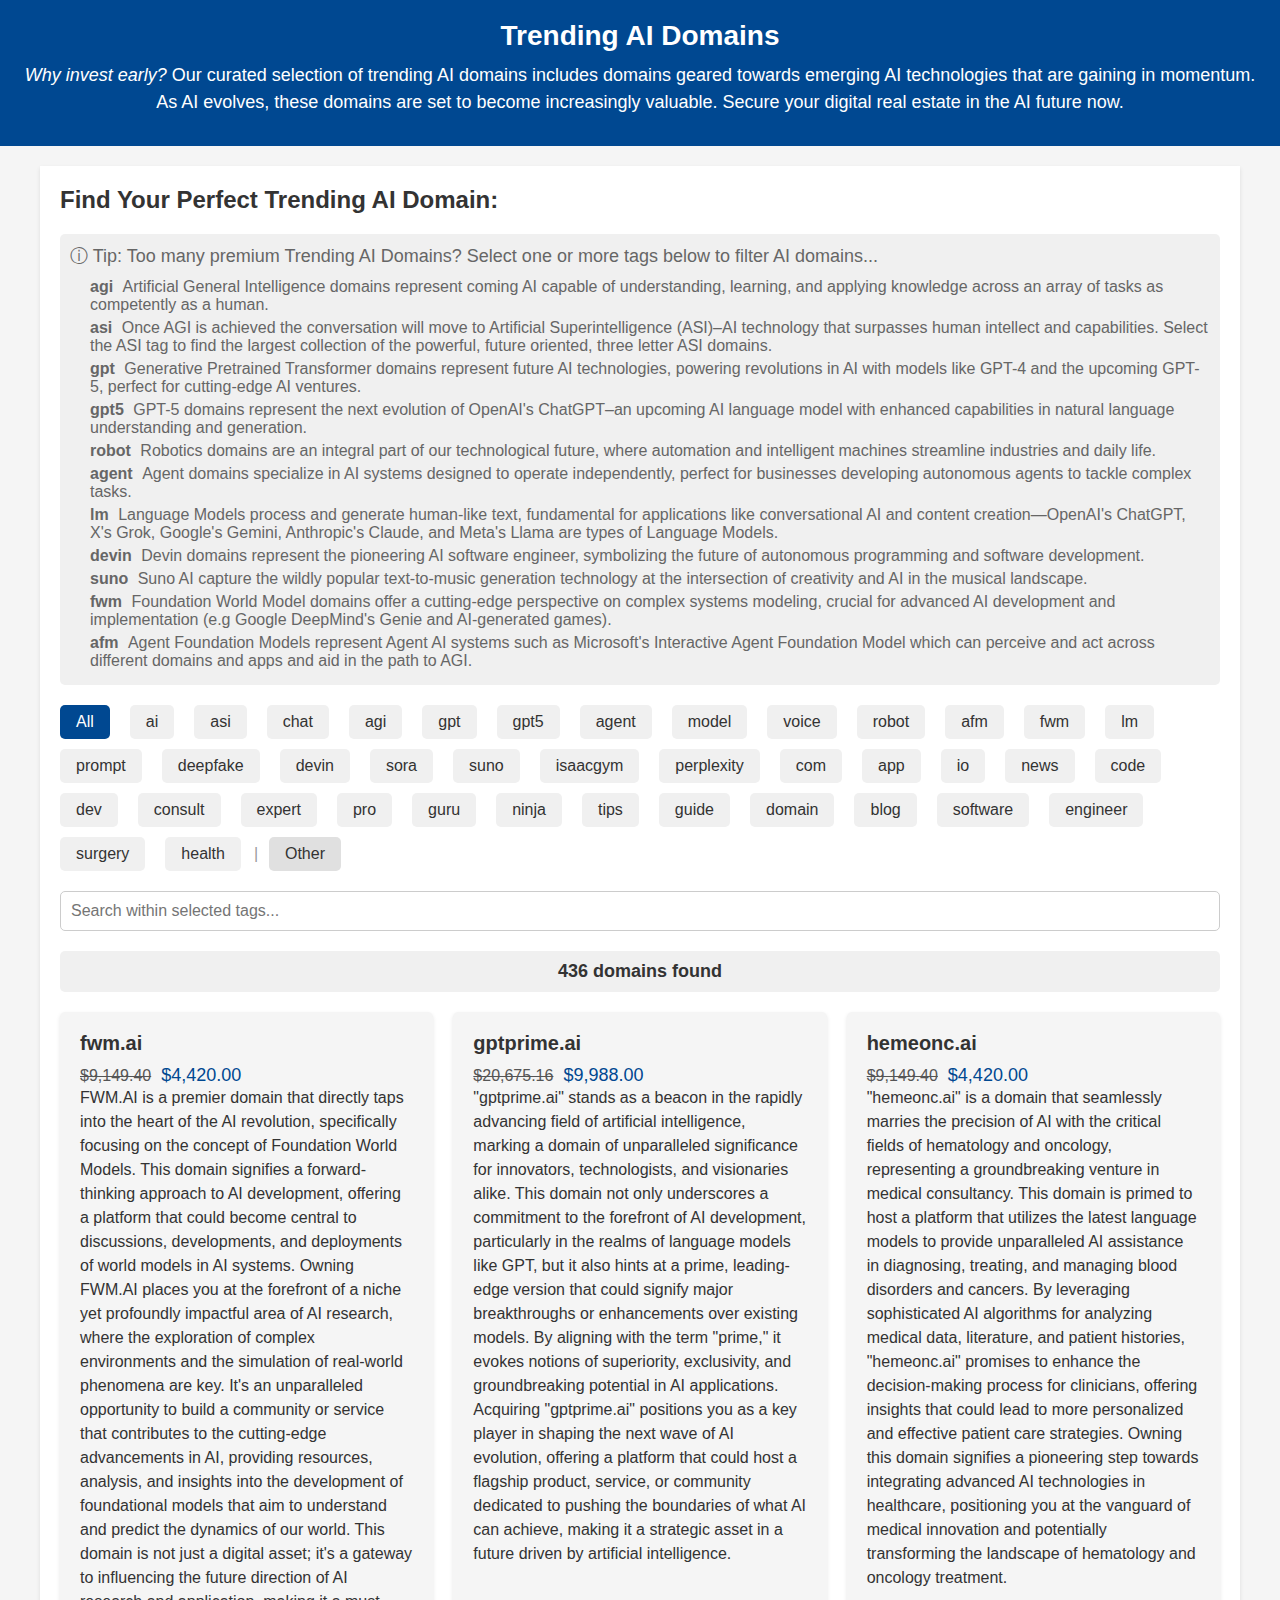
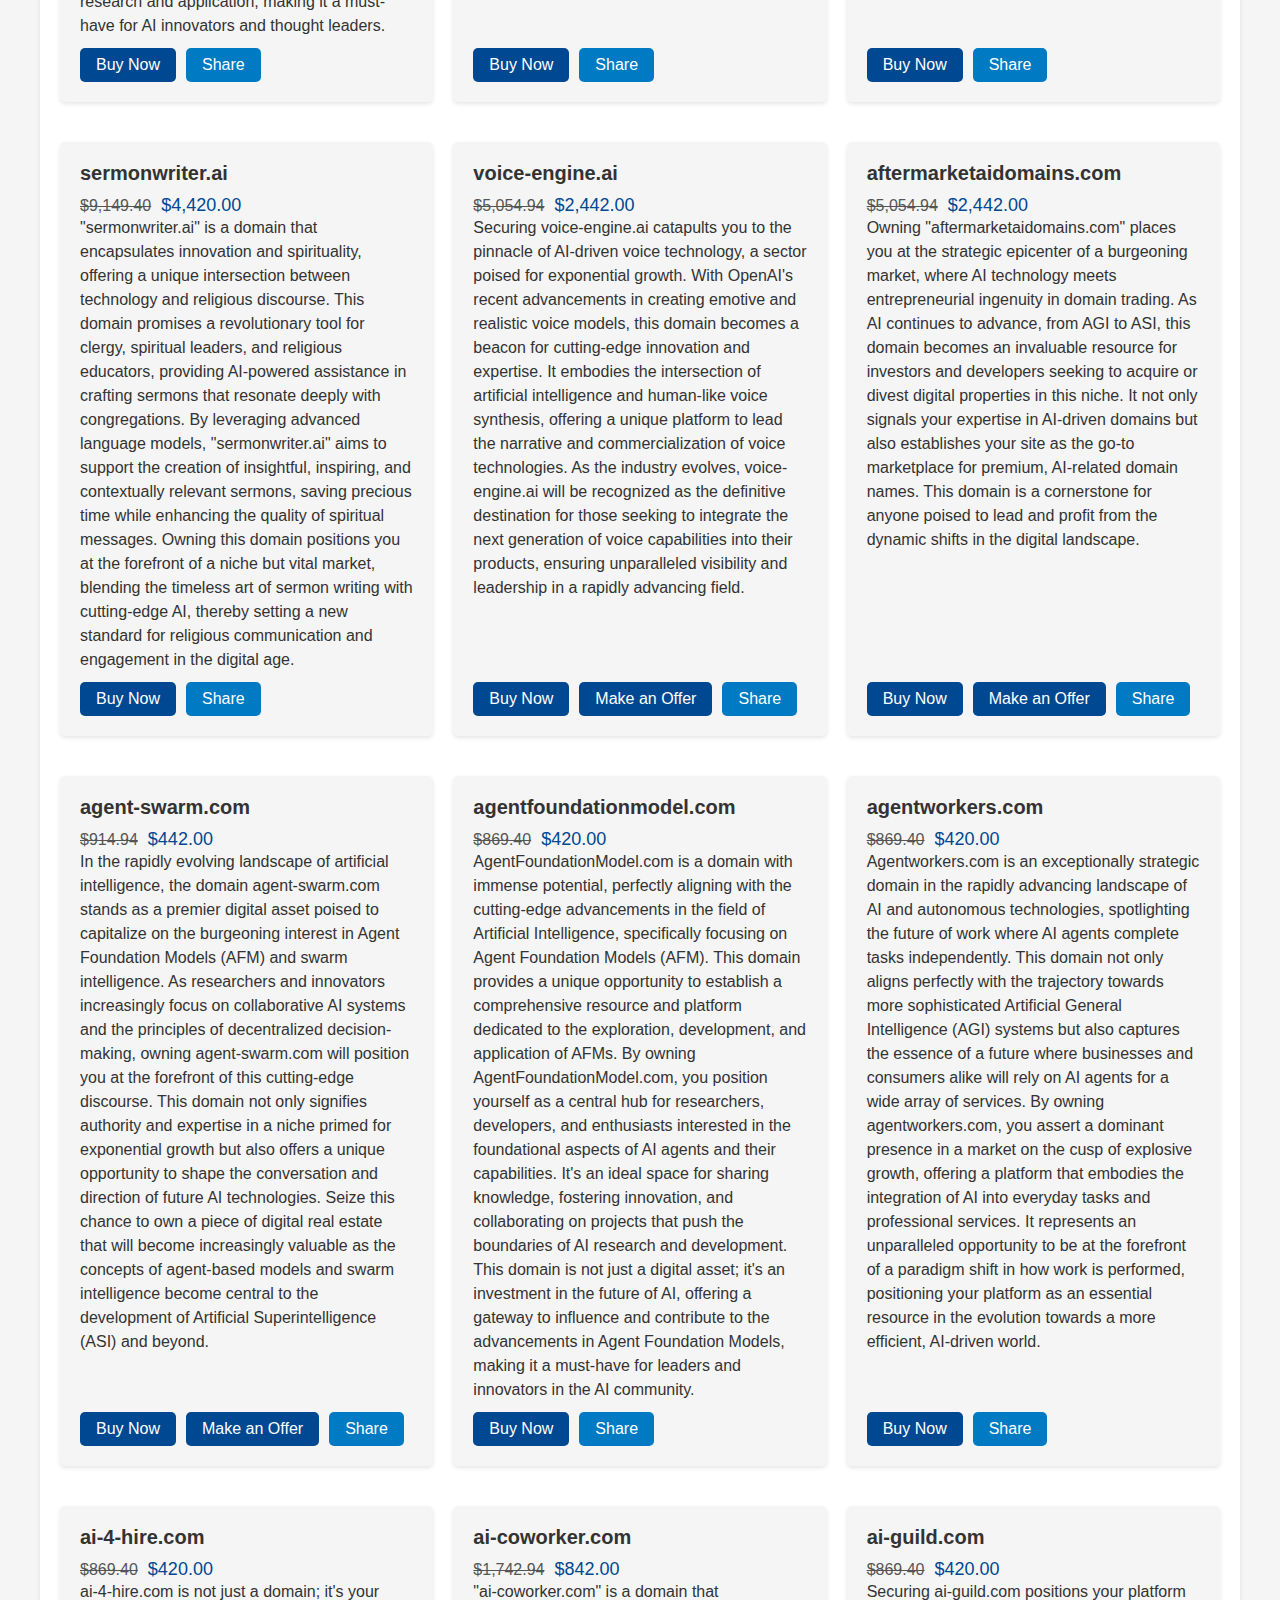
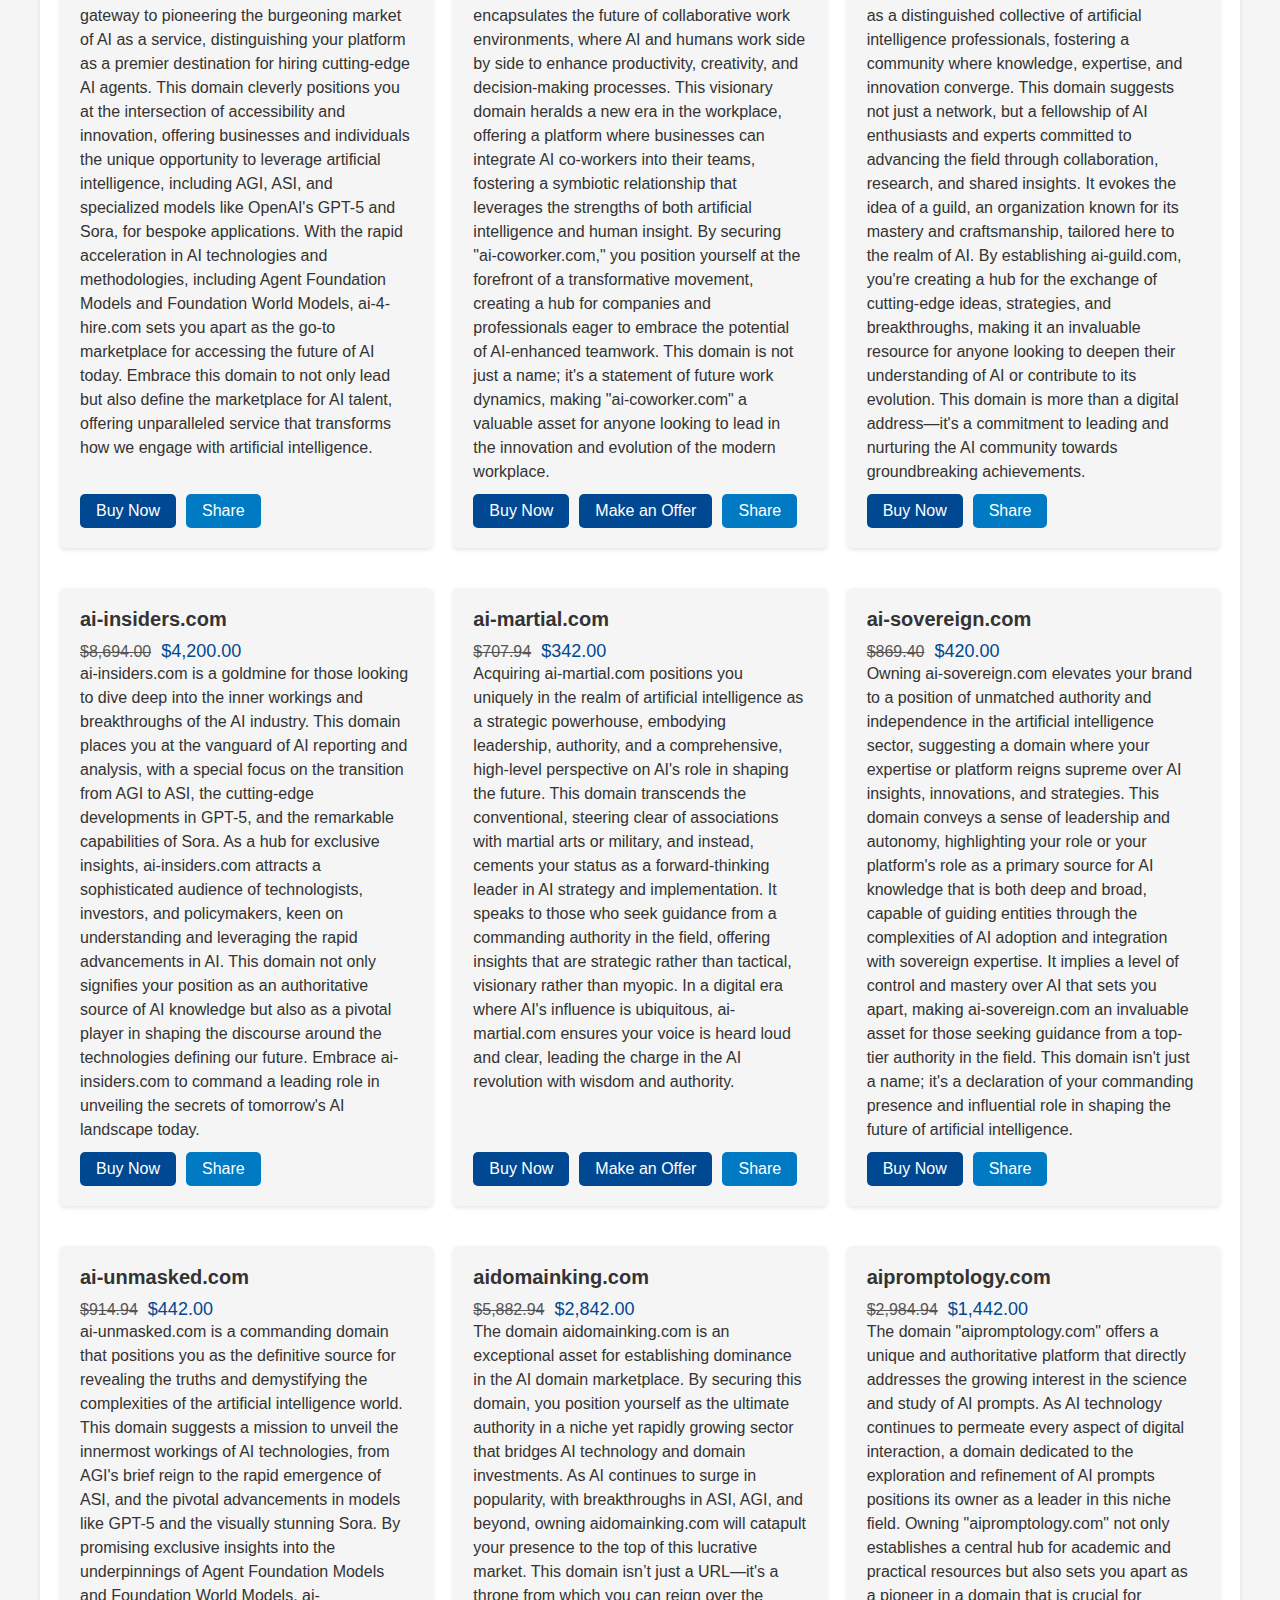
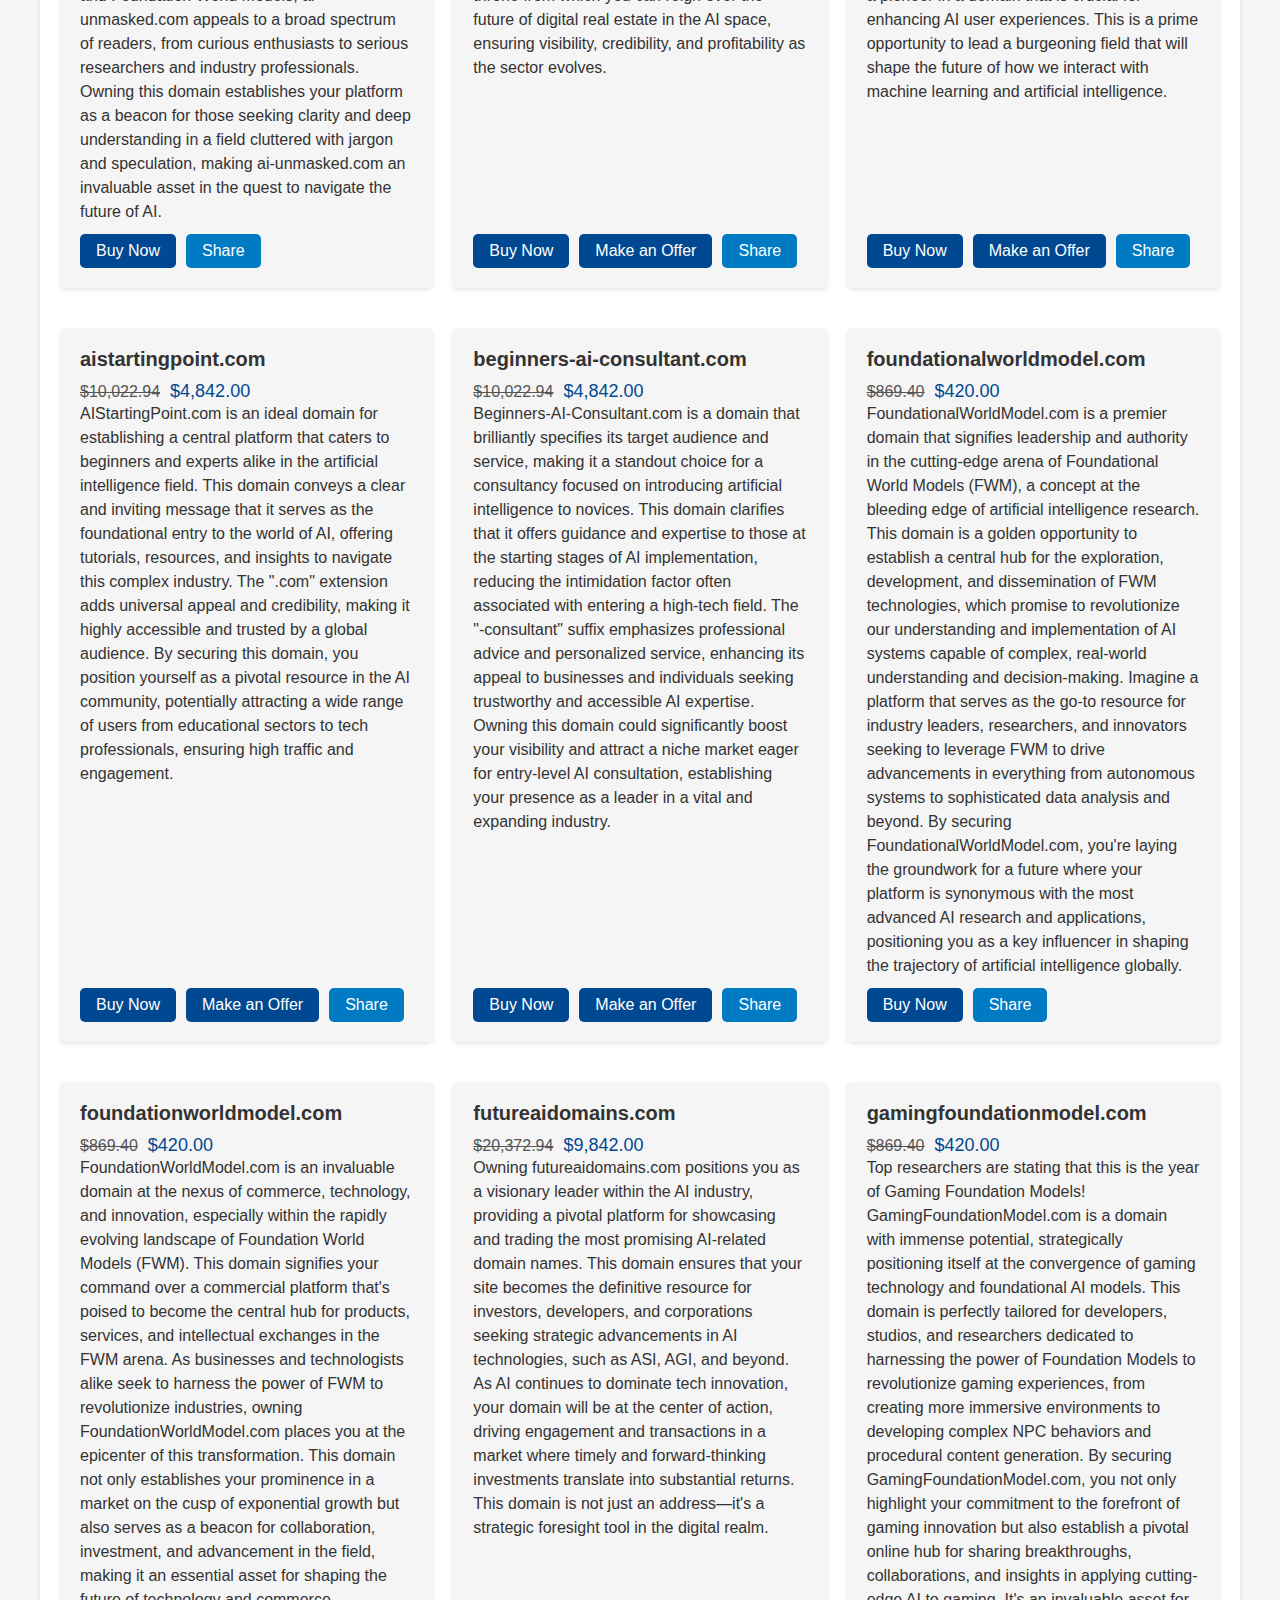
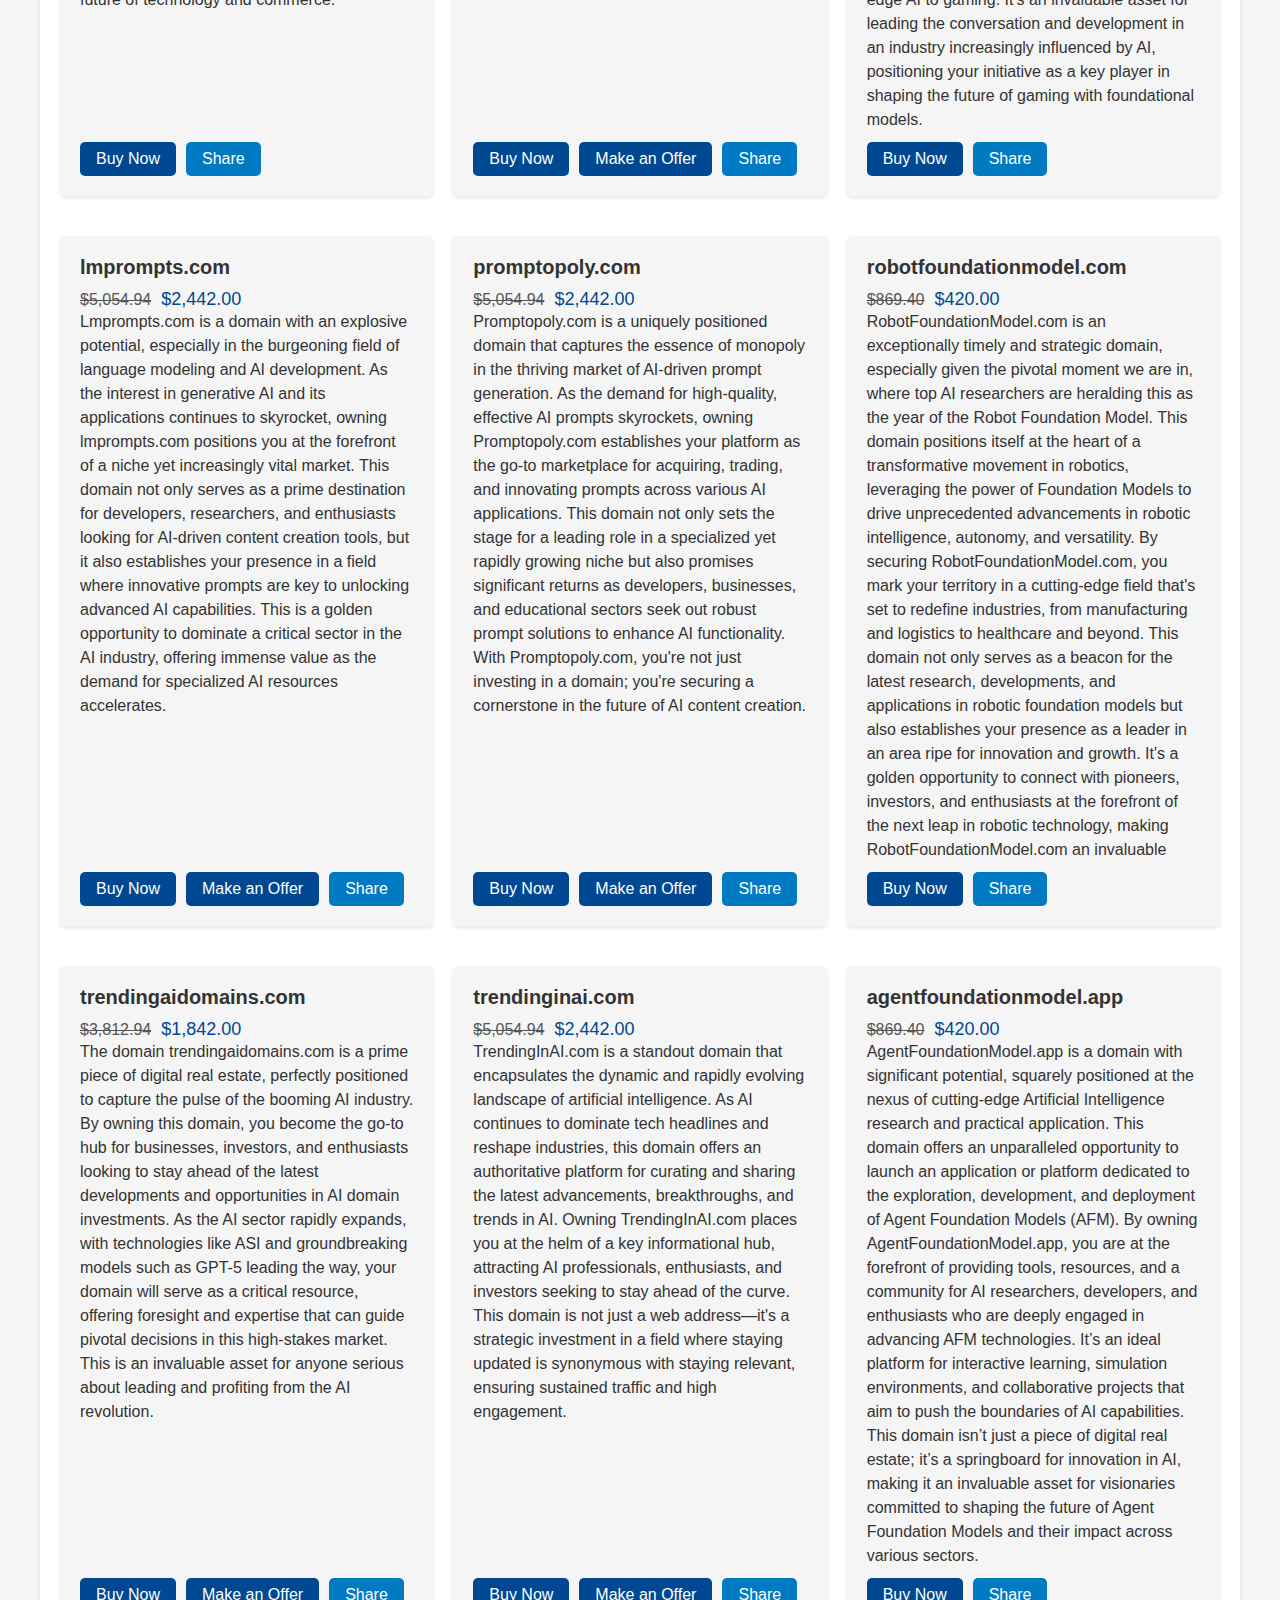
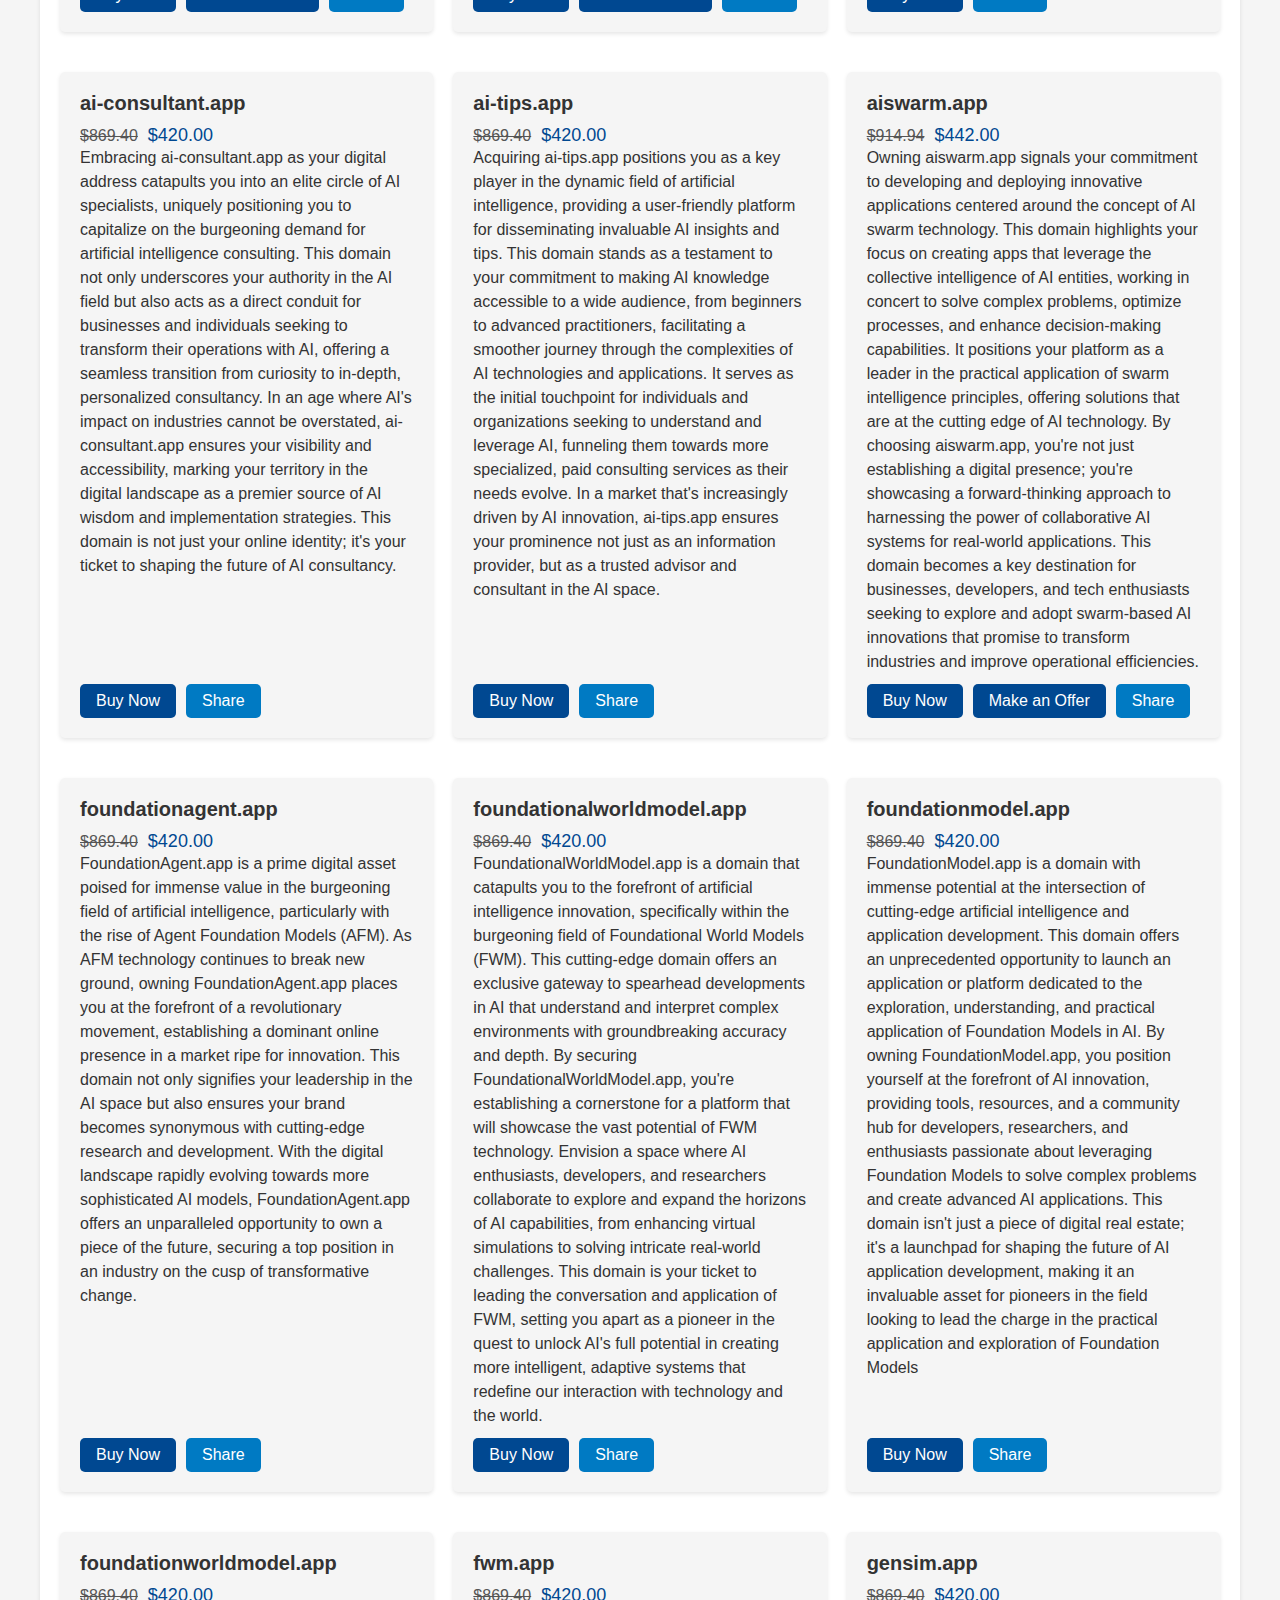
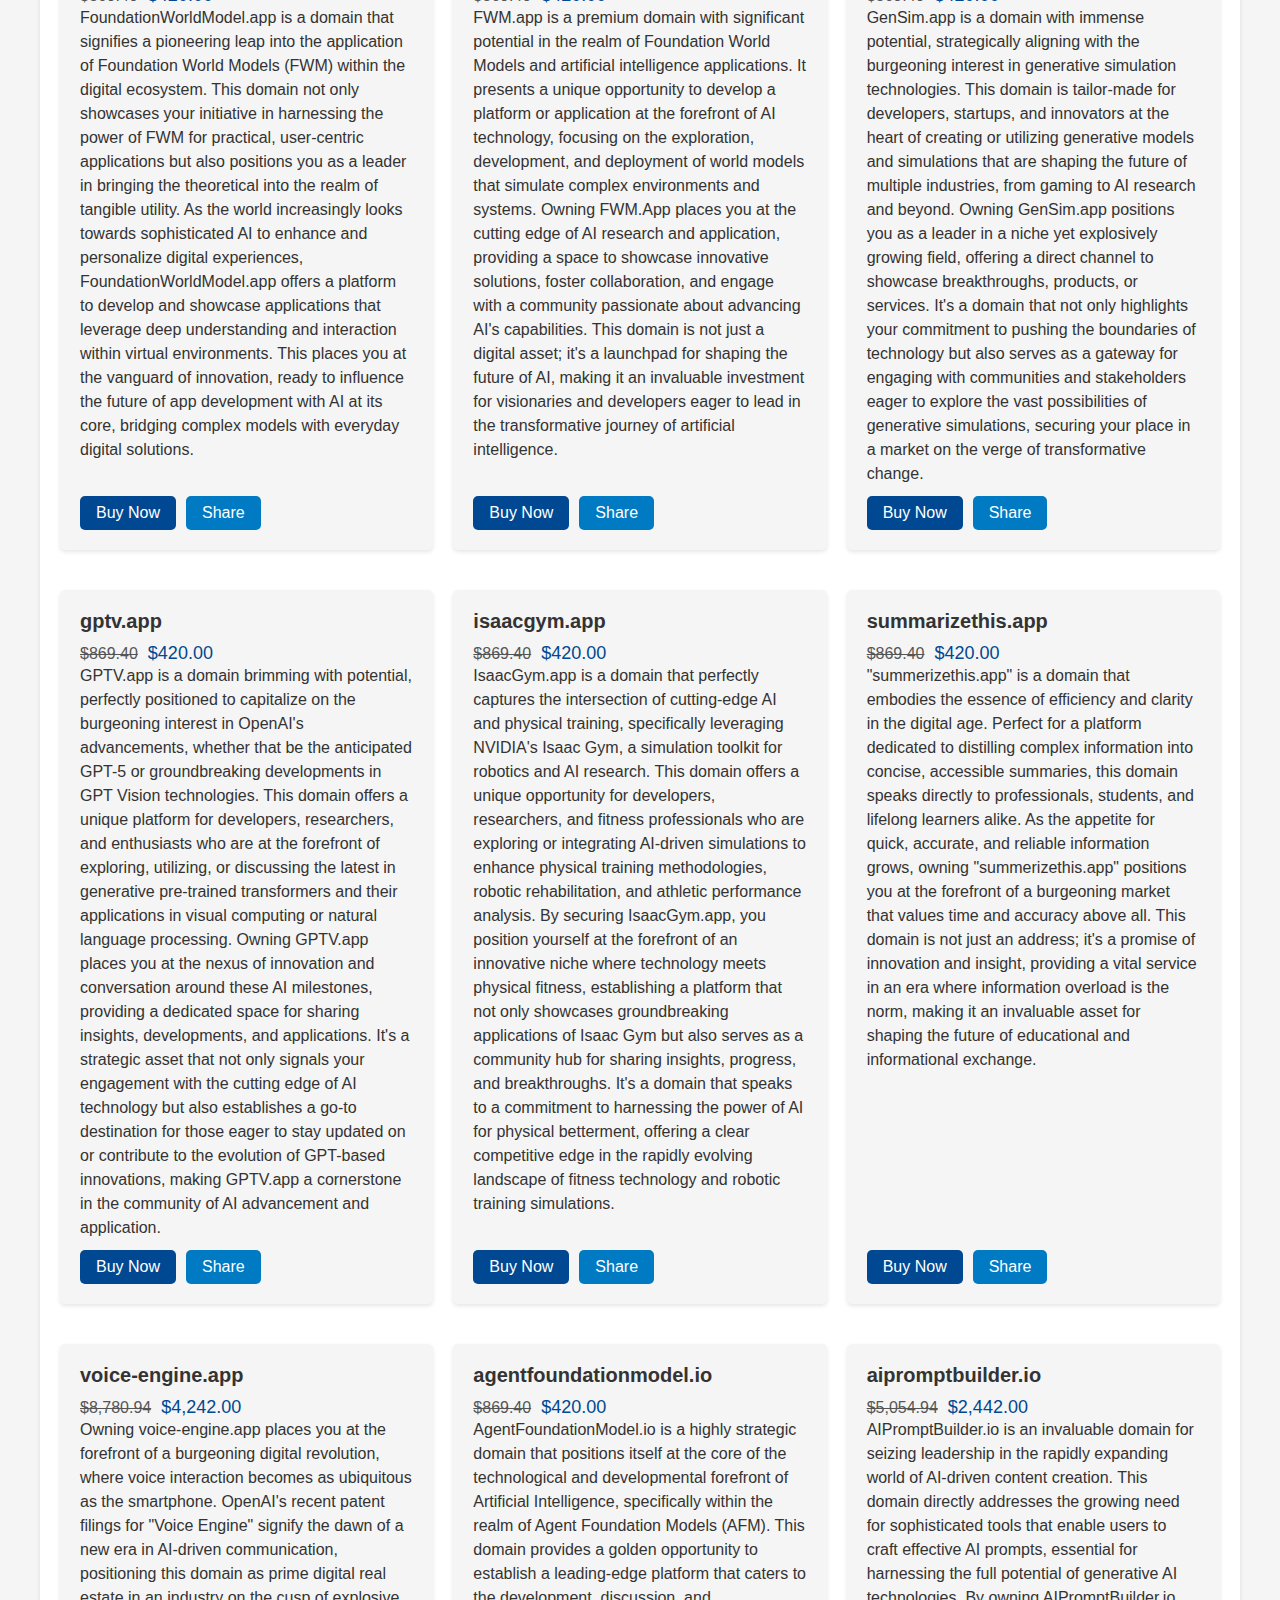
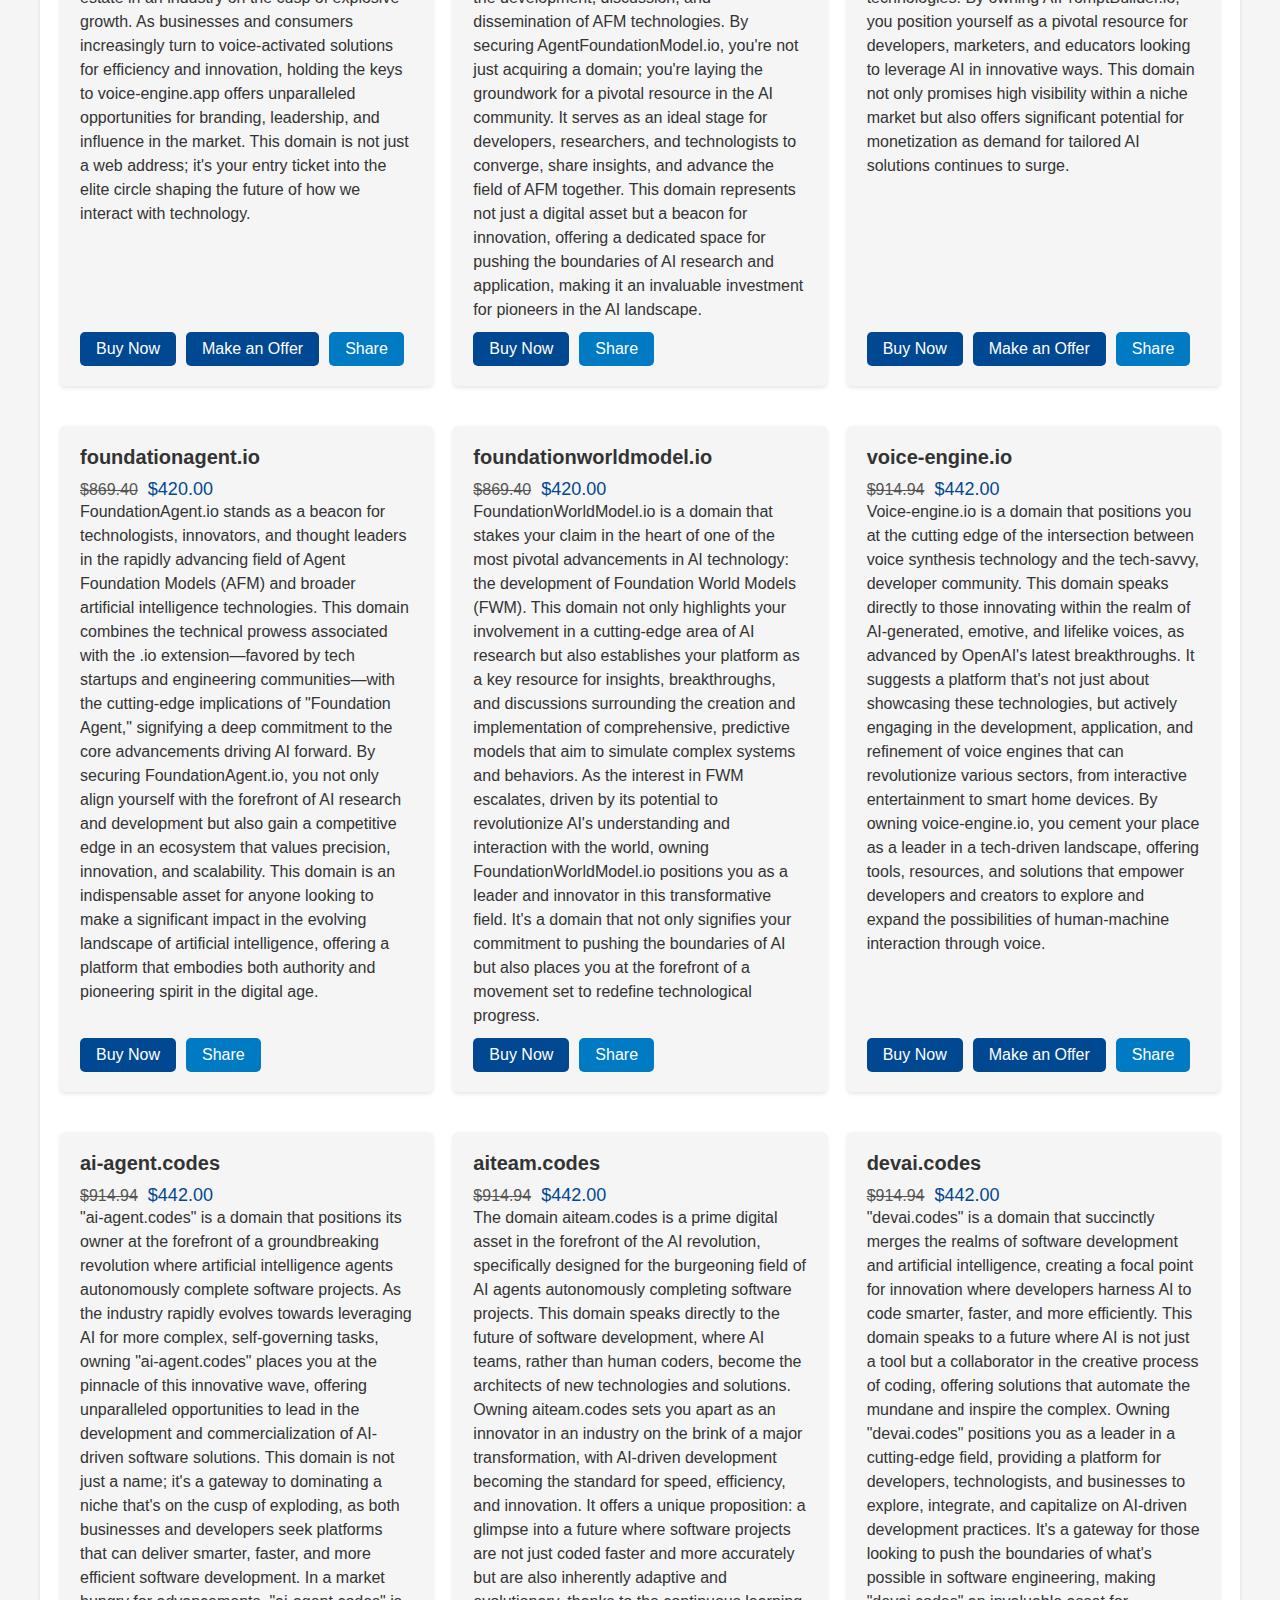
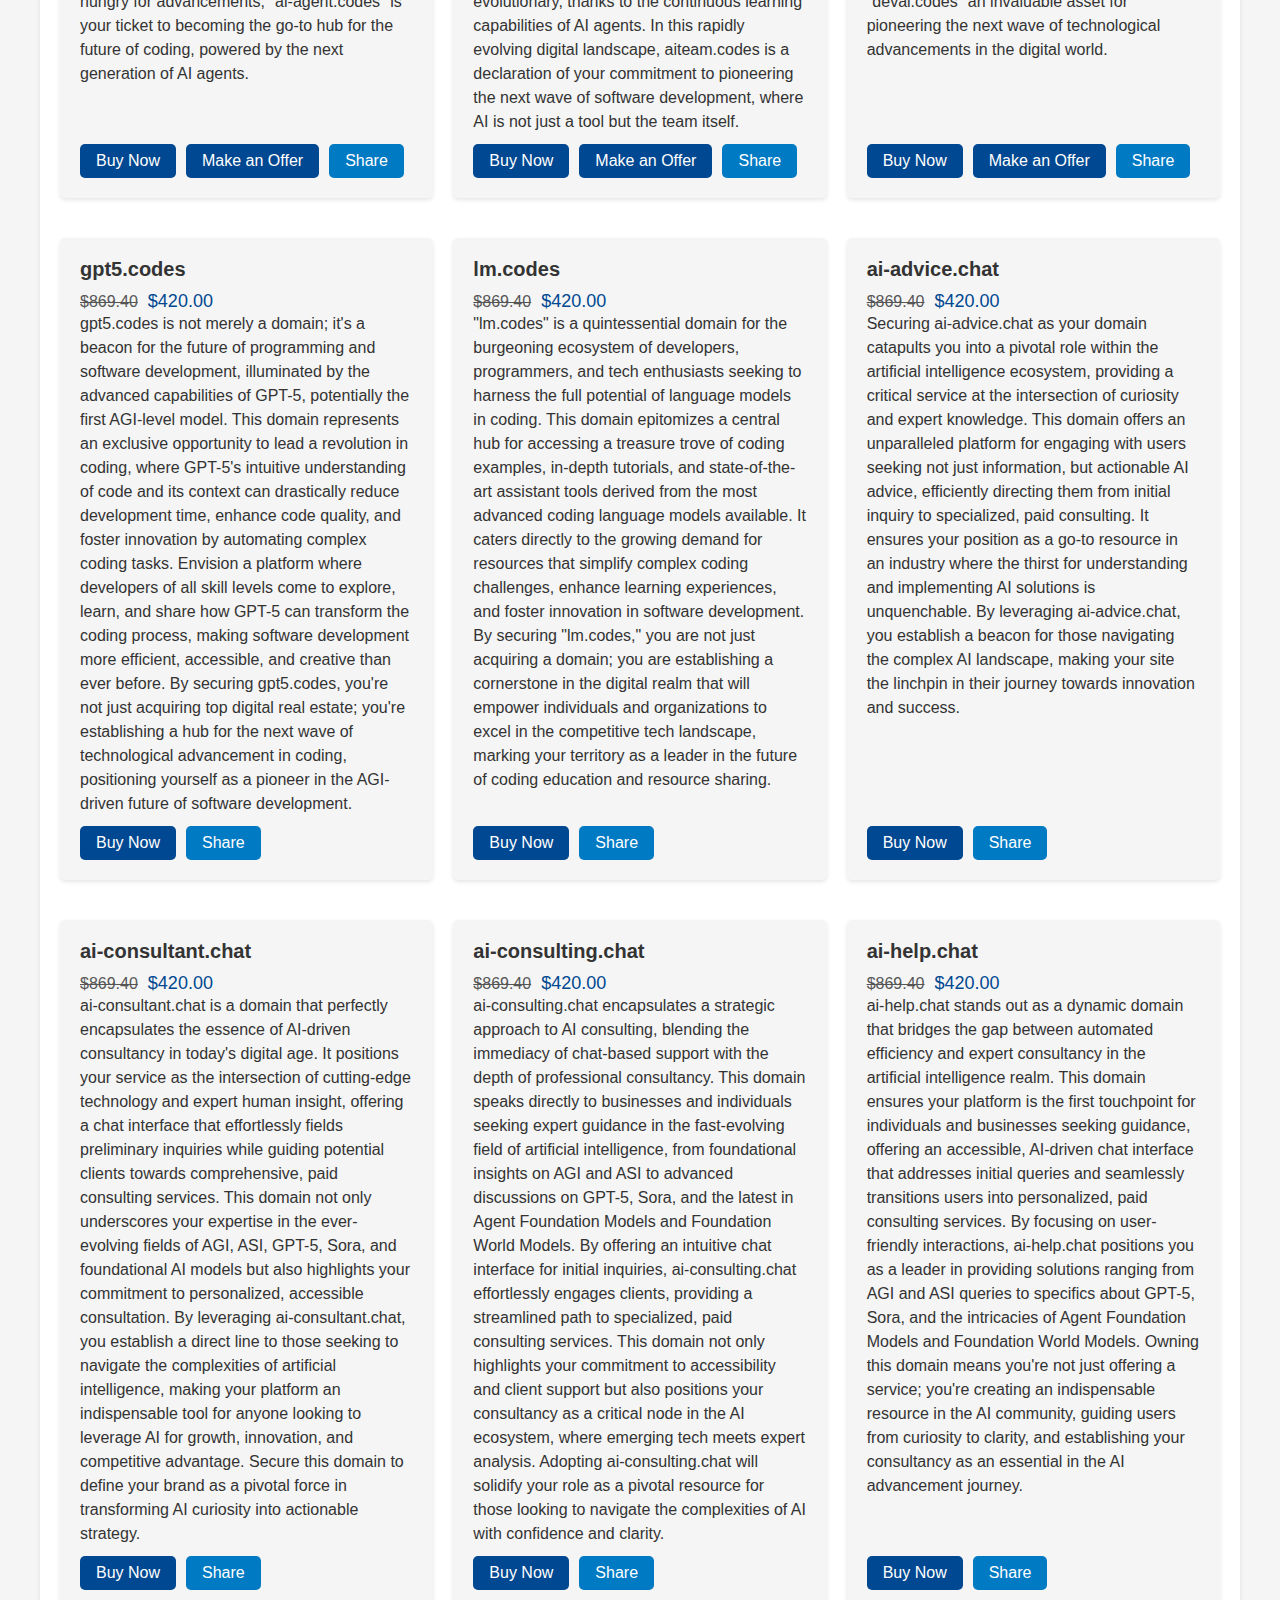
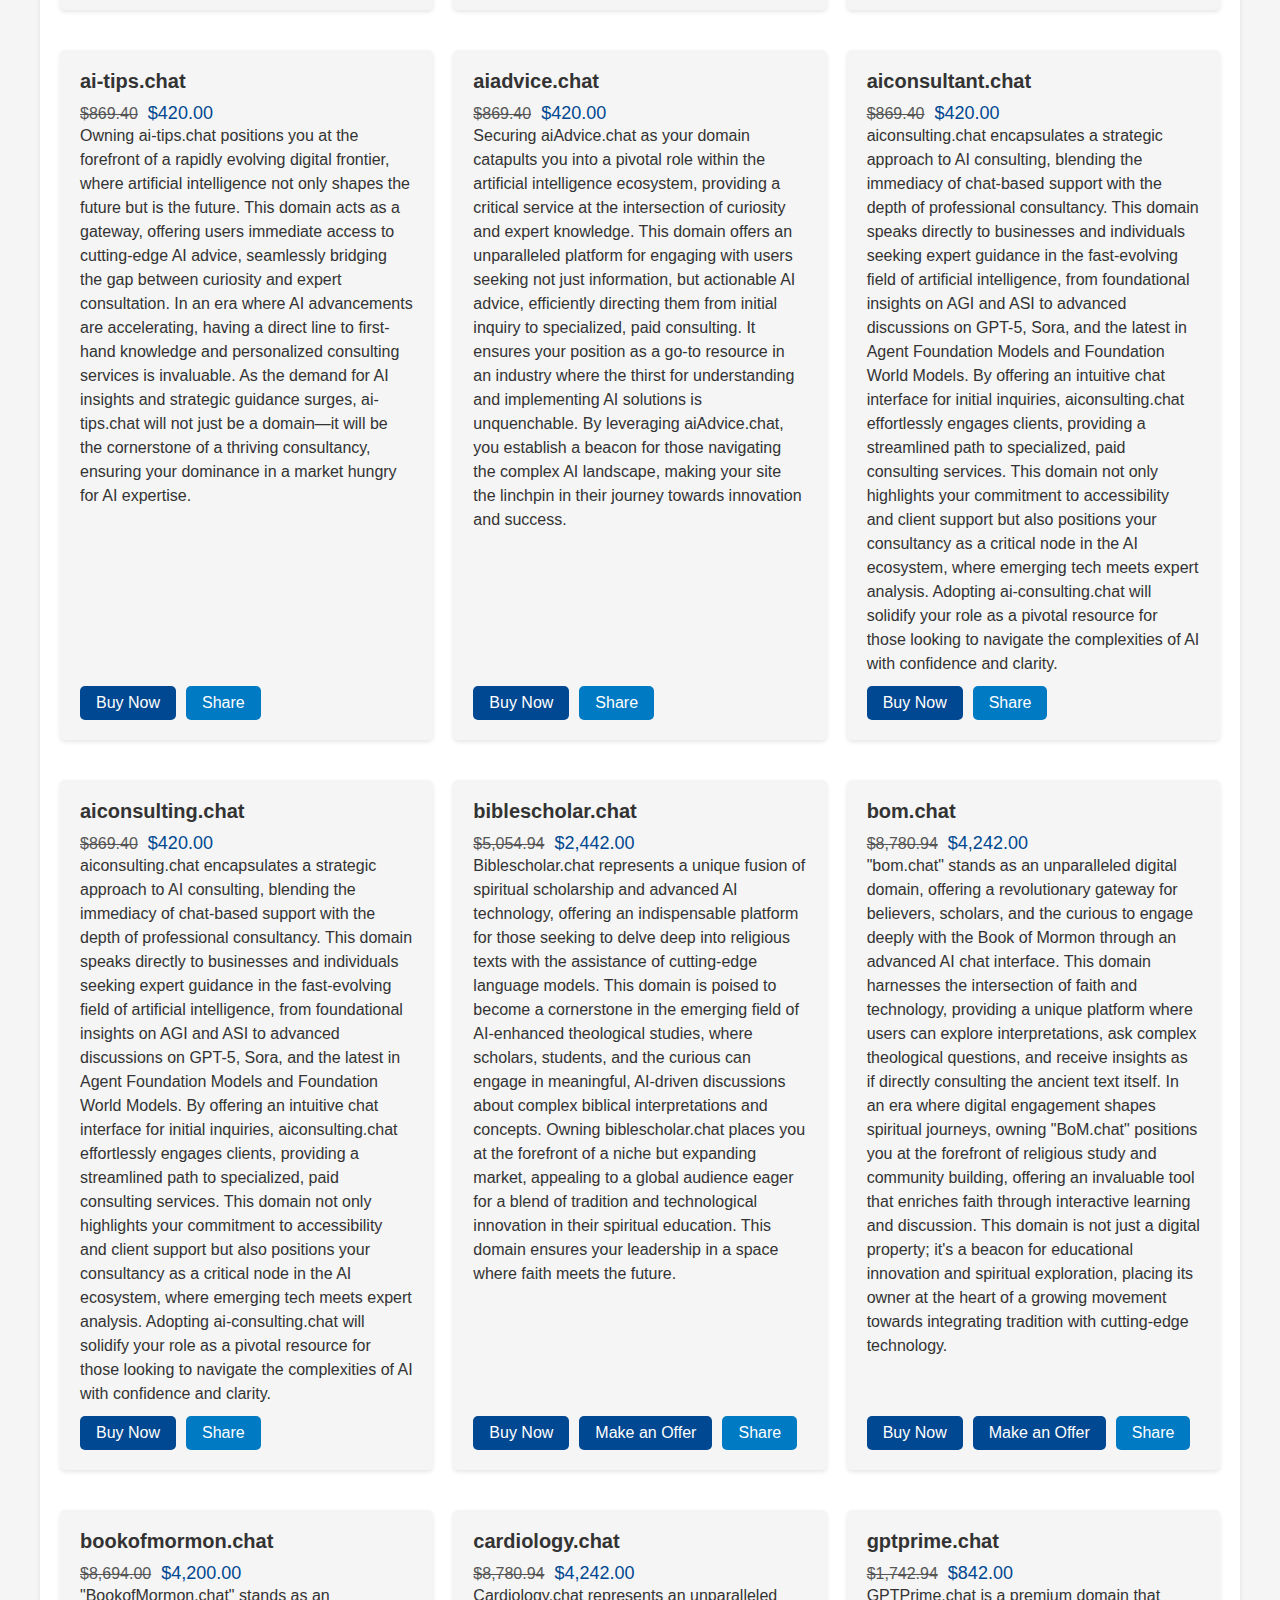
==== index.html @ 6495f590 "Update domains.json" ====
<!-- index.html -->
<!DOCTYPE html>
<html lang="en">
  <head>
    <meta charset="UTF-8" />
    <meta name="viewport" content="width=device-width, initial-scale=1.0" />
    <meta
      name="description"
      content="Discover the future of AI with exclusive trending domains for sale. Secure your place in AI advancements with domains ideal for next-gen AI technologies, including GPT-5, AGI, ASI, ChatGPT, language models, AI agents, and more. Invest in the future today."
    />
    <title>Trending AI Domains for Sale</title>
    <link rel="apple-touch-icon" sizes="180x180" href="/apple-touch-icon.png" />
    <link rel="icon" type="image/png" sizes="32x32" href="/favicon-32x32.png" />
    <link rel="icon" type="image/png" sizes="16x16" href="/favicon-16x16.png" />
    <link rel="manifest" href="/site.webmanifest" />
    <link rel="mask-icon" href="/safari-pinned-tab.svg" color="#0070c0" />
    <meta name="msapplication-TileColor" content="#da532c" />
    <meta name="theme-color" content="#ffffff" />
    <link rel="stylesheet" href="styles.css" />
    <link
      rel="stylesheet"
      href="https://cdnjs.cloudflare.com/ajax/libs/font-awesome/6.0.0-beta3/css/all.min.css"
    />
    <script type="application/ld+json">
      {
        "@context": "https://schema.org",
        "@type": "WebSite",
        "name": "Trending AI Domains For Sale",
        "url": "https://trendingaidomains.com"
      }
    </script>
    <script type='application/ld+json'>
[
{
  "@context": "https://schema.org",
  "@type": "Product",
  "name": "fwm.ai",
  "description": "FWM.AI is a premier domain that directly taps into the heart of the AI revolution, specifically focusing on the concept of Foundation World Models. This domain signifies a forward-thinking approach to AI development, offering a platform that could become central to discussions, developments, and deployments of world models in AI systems. Owning FWM.AI places you at the forefront of a niche yet profoundly impactful area of AI research, where the exploration of complex environments and the simulation of real-world phenomena are key. It's an unparalleled opportunity to build a community or service that contributes to the cutting-edge advancements in AI, providing resources, analysis, and insights into the development of foundational models that aim to understand and predict the dynamics of our world. This domain is not just a digital asset; it's a gateway to influencing the future direction of AI research and application, making it a must-have for AI innovators and thought leaders.",
  "offers": {
    "@type": "Offer",
    "priceCurrency": "USD",
    "price": "4420.00",
    "url": "https://fwm.ai"
  }
},
{
  "@context": "https://schema.org",
  "@type": "Product",
  "name": "gptprime.ai",
  "description": "\"gptprime.ai\" stands as a beacon in the rapidly advancing field of artificial intelligence, marking a domain of unparalleled significance for innovators, technologists, and visionaries alike. This domain not only underscores a commitment to the forefront of AI development, particularly in the realms of language models like GPT, but it also hints at a prime, leading-edge version that could signify major breakthroughs or enhancements over existing models. By aligning with the term \"prime,\" it evokes notions of superiority, exclusivity, and groundbreaking potential in AI applications. Acquiring \"gptprime.ai\" positions you as a key player in shaping the next wave of AI evolution, offering a platform that could host a flagship product, service, or community dedicated to pushing the boundaries of what AI can achieve, making it a strategic asset in a future driven by artificial intelligence.",
  "offers": {
    "@type": "Offer",
    "priceCurrency": "USD",
    "price": "9988.00",
    "url": "https://gptprime.ai"
  }
},
{
  "@context": "https://schema.org",
  "@type": "Product",
  "name": "hemeonc.ai",
  "description": "\"hemeonc.ai\" is a domain that seamlessly marries the precision of AI with the critical fields of hematology and oncology, representing a groundbreaking venture in medical consultancy. This domain is primed to host a platform that utilizes the latest language models to provide unparalleled AI assistance in diagnosing, treating, and managing blood disorders and cancers. By leveraging sophisticated AI algorithms for analyzing medical data, literature, and patient histories, \"hemeonc.ai\" promises to enhance the decision-making process for clinicians, offering insights that could lead to more personalized and effective patient care strategies. Owning this domain signifies a pioneering step towards integrating advanced AI technologies in healthcare, positioning you at the vanguard of medical innovation and potentially transforming the landscape of hematology and oncology treatment.",
  "offers": {
    "@type": "Offer",
    "priceCurrency": "USD",
    "price": "4420.00",
    "url": "https://hemeonc.ai"
  }
},
{
  "@context": "https://schema.org",
  "@type": "Product",
  "name": "sermonwriter.ai",
  "description": "\"sermonwriter.ai\" is a domain that encapsulates innovation and spirituality, offering a unique intersection between technology and religious discourse. This domain promises a revolutionary tool for clergy, spiritual leaders, and religious educators, providing AI-powered assistance in crafting sermons that resonate deeply with congregations. By leveraging advanced language models, \"sermonwriter.ai\" aims to support the creation of insightful, inspiring, and contextually relevant sermons, saving precious time while enhancing the quality of spiritual messages. Owning this domain positions you at the forefront of a niche but vital market, blending the timeless art of sermon writing with cutting-edge AI, thereby setting a new standard for religious communication and engagement in the digital age.",
  "offers": {
    "@type": "Offer",
    "priceCurrency": "USD",
    "price": "4420.00",
    "url": "https://sermonwriter.ai"
  }
},
{
  "@context": "https://schema.org",
  "@type": "Product",
  "name": "voice-engine.ai",
  "description": "Securing voice-engine.ai catapults you to the pinnacle of AI-driven voice technology, a sector poised for exponential growth. With OpenAI's recent advancements in creating emotive and realistic voice models, this domain becomes a beacon for cutting-edge innovation and expertise. It embodies the intersection of artificial intelligence and human-like voice synthesis, offering a unique platform to lead the narrative and commercialization of voice technologies. As the industry evolves, voice-engine.ai will be recognized as the definitive destination for those seeking to integrate the next generation of voice capabilities into their products, ensuring unparalleled visibility and leadership in a rapidly advancing field.",
  "offers": {
    "@type": "Offer",
    "priceCurrency": "USD",
    "price": "2442.00",
    "url": "https://voice-engine.ai"
  }
},
{
  "@context": "https://schema.org",
  "@type": "Product",
  "name": "aftermarketaidomains.com",
  "description": "Owning \"aftermarketaidomains.com\" places you at the strategic epicenter of a burgeoning market, where AI technology meets entrepreneurial ingenuity in domain trading. As AI continues to advance, from AGI to ASI, this domain becomes an invaluable resource for investors and developers seeking to acquire or divest digital properties in this niche. It not only signals your expertise in AI-driven domains but also establishes your site as the go-to marketplace for premium, AI-related domain names. This domain is a cornerstone for anyone poised to lead and profit from the dynamic shifts in the digital landscape.",
  "offers": {
    "@type": "Offer",
    "priceCurrency": "USD",
    "price": "2442.00",
    "url": "https://aftermarketaidomains.com"
  }
},
{
  "@context": "https://schema.org",
  "@type": "Product",
  "name": "agent-swarm.com",
  "description": "In the rapidly evolving landscape of artificial intelligence, the domain agent-swarm.com stands as a premier digital asset poised to capitalize on the burgeoning interest in Agent Foundation Models (AFM) and swarm intelligence. As researchers and innovators increasingly focus on collaborative AI systems and the principles of decentralized decision-making, owning agent-swarm.com will position you at the forefront of this cutting-edge discourse. This domain not only signifies authority and expertise in a niche primed for exponential growth but also offers a unique opportunity to shape the conversation and direction of future AI technologies. Seize this chance to own a piece of digital real estate that will become increasingly valuable as the concepts of agent-based models and swarm intelligence become central to the development of Artificial Superintelligence (ASI) and beyond.",
  "offers": {
    "@type": "Offer",
    "priceCurrency": "USD",
    "price": "442.00",
    "url": "https://agent-swarm.com"
  }
},
{
  "@context": "https://schema.org",
  "@type": "Product",
  "name": "agentfoundationmodel.com",
  "description": "AgentFoundationModel.com is a domain with immense potential, perfectly aligning with the cutting-edge advancements in the field of Artificial Intelligence, specifically focusing on Agent Foundation Models (AFM). This domain provides a unique opportunity to establish a comprehensive resource and platform dedicated to the exploration, development, and application of AFMs. By owning AgentFoundationModel.com, you position yourself as a central hub for researchers, developers, and enthusiasts interested in the foundational aspects of AI agents and their capabilities. It's an ideal space for sharing knowledge, fostering innovation, and collaborating on projects that push the boundaries of AI research and development. This domain is not just a digital asset; it's an investment in the future of AI, offering a gateway to influence and contribute to the advancements in Agent Foundation Models, making it a must-have for leaders and innovators in the AI community.",
  "offers": {
    "@type": "Offer",
    "priceCurrency": "USD",
    "price": "420.00",
    "url": "https://agentfoundationmodel.com"
  }
},
{
  "@context": "https://schema.org",
  "@type": "Product",
  "name": "agentworkers.com",
  "description": "Agentworkers.com is an exceptionally strategic domain in the rapidly advancing landscape of AI and autonomous technologies, spotlighting the future of work where AI agents complete tasks independently. This domain not only aligns perfectly with the trajectory towards more sophisticated Artificial General Intelligence (AGI) systems but also captures the essence of a future where businesses and consumers alike will rely on AI agents for a wide array of services. By owning agentworkers.com, you assert a dominant presence in a market on the cusp of explosive growth, offering a platform that embodies the integration of AI into everyday tasks and professional services. It represents an unparalleled opportunity to be at the forefront of a paradigm shift in how work is performed, positioning your platform as an essential resource in the evolution towards a more efficient, AI-driven world.",
  "offers": {
    "@type": "Offer",
    "priceCurrency": "USD",
    "price": "420.00",
    "url": "https://agentworkers.com"
  }
},
{
  "@context": "https://schema.org",
  "@type": "Product",
  "name": "ai-4-hire.com",
  "description": "ai-4-hire.com is not just a domain; it's your gateway to pioneering the burgeoning market of AI as a service, distinguishing your platform as a premier destination for hiring cutting-edge AI agents. This domain cleverly positions you at the intersection of accessibility and innovation, offering businesses and individuals the unique opportunity to leverage artificial intelligence, including AGI, ASI, and specialized models like OpenAI's GPT-5 and Sora, for bespoke applications. With the rapid acceleration in AI technologies and methodologies, including Agent Foundation Models and Foundation World Models, ai-4-hire.com sets you apart as the go-to marketplace for accessing the future of AI today. Embrace this domain to not only lead but also define the marketplace for AI talent, offering unparalleled service that transforms how we engage with artificial intelligence.",
  "offers": {
    "@type": "Offer",
    "priceCurrency": "USD",
    "price": "420.00",
    "url": "https://ai-4-hire.com"
  }
},
{
  "@context": "https://schema.org",
  "@type": "Product",
  "name": "ai-coworker.com",
  "description": "\"ai-coworker.com\" is a domain that encapsulates the future of collaborative work environments, where AI and humans work side by side to enhance productivity, creativity, and decision-making processes. This visionary domain heralds a new era in the workplace, offering a platform where businesses can integrate AI co-workers into their teams, fostering a symbiotic relationship that leverages the strengths of both artificial intelligence and human insight. By securing \"ai-coworker.com,\" you position yourself at the forefront of a transformative movement, creating a hub for companies and professionals eager to embrace the potential of AI-enhanced teamwork. This domain is not just a name; it's a statement of future work dynamics, making \"ai-coworker.com\" a valuable asset for anyone looking to lead in the innovation and evolution of the modern workplace.",
  "offers": {
    "@type": "Offer",
    "priceCurrency": "USD",
    "price": "842.00",
    "url": "https://ai-coworker.com"
  }
},
{
  "@context": "https://schema.org",
  "@type": "Product",
  "name": "ai-guild.com",
  "description": "Securing ai-guild.com positions your platform as a distinguished collective of artificial intelligence professionals, fostering a community where knowledge, expertise, and innovation converge. This domain suggests not just a network, but a fellowship of AI enthusiasts and experts committed to advancing the field through collaboration, research, and shared insights. It evokes the idea of a guild, an organization known for its mastery and craftsmanship, tailored here to the realm of AI. By establishing ai-guild.com, you're creating a hub for the exchange of cutting-edge ideas, strategies, and breakthroughs, making it an invaluable resource for anyone looking to deepen their understanding of AI or contribute to its evolution. This domain is more than a digital address\u2014it's a commitment to leading and nurturing the AI community towards groundbreaking achievements.",
  "offers": {
    "@type": "Offer",
    "priceCurrency": "USD",
    "price": "420.00",
    "url": "https://ai-guild.com"
  }
},
{
  "@context": "https://schema.org",
  "@type": "Product",
  "name": "ai-insiders.com",
  "description": "ai-insiders.com is a goldmine for those looking to dive deep into the inner workings and breakthroughs of the AI industry. This domain places you at the vanguard of AI reporting and analysis, with a special focus on the transition from AGI to ASI, the cutting-edge developments in GPT-5, and the remarkable capabilities of Sora. As a hub for exclusive insights, ai-insiders.com attracts a sophisticated audience of technologists, investors, and policymakers, keen on understanding and leveraging the rapid advancements in AI. This domain not only signifies your position as an authoritative source of AI knowledge but also as a pivotal player in shaping the discourse around the technologies defining our future. Embrace ai-insiders.com to command a leading role in unveiling the secrets of tomorrow's AI landscape today.",
  "offers": {
    "@type": "Offer",
    "priceCurrency": "USD",
    "price": "4200.00",
    "url": "https://ai-insiders.com"
  }
},
{
  "@context": "https://schema.org",
  "@type": "Product",
  "name": "ai-martial.com",
  "description": "Acquiring ai-martial.com positions you uniquely in the realm of artificial intelligence as a strategic powerhouse, embodying leadership, authority, and a comprehensive, high-level perspective on AI's role in shaping the future. This domain transcends the conventional, steering clear of associations with martial arts or military, and instead, cements your status as a forward-thinking leader in AI strategy and implementation. It speaks to those who seek guidance from a commanding authority in the field, offering insights that are strategic rather than tactical, visionary rather than myopic. In a digital era where AI's influence is ubiquitous, ai-martial.com ensures your voice is heard loud and clear, leading the charge in the AI revolution with wisdom and authority.",
  "offers": {
    "@type": "Offer",
    "priceCurrency": "USD",
    "price": "342.00",
    "url": "https://ai-martial.com"
  }
},
{
  "@context": "https://schema.org",
  "@type": "Product",
  "name": "ai-sovereign.com",
  "description": "Owning ai-sovereign.com elevates your brand to a position of unmatched authority and independence in the artificial intelligence sector, suggesting a domain where your expertise or platform reigns supreme over AI insights, innovations, and strategies. This domain conveys a sense of leadership and autonomy, highlighting your role or your platform's role as a primary source for AI knowledge that is both deep and broad, capable of guiding entities through the complexities of AI adoption and integration with sovereign expertise. It implies a level of control and mastery over AI that sets you apart, making ai-sovereign.com an invaluable asset for those seeking guidance from a top-tier authority in the field. This domain isn't just a name; it's a declaration of your commanding presence and influential role in shaping the future of artificial intelligence.",
  "offers": {
    "@type": "Offer",
    "priceCurrency": "USD",
    "price": "420.00",
    "url": "https://ai-sovereign.com"
  }
},
{
  "@context": "https://schema.org",
  "@type": "Product",
  "name": "ai-unmasked.com",
  "description": "ai-unmasked.com is a commanding domain that positions you as the definitive source for revealing the truths and demystifying the complexities of the artificial intelligence world. This domain suggests a mission to unveil the innermost workings of AI technologies, from AGI's brief reign to the rapid emergence of ASI, and the pivotal advancements in models like GPT-5 and the visually stunning Sora. By promising exclusive insights into the underpinnings of Agent Foundation Models and Foundation World Models, ai-unmasked.com appeals to a broad spectrum of readers, from curious enthusiasts to serious researchers and industry professionals. Owning this domain establishes your platform as a beacon for those seeking clarity and deep understanding in a field cluttered with jargon and speculation, making ai-unmasked.com an invaluable asset in the quest to navigate the future of AI.",
  "offers": {
    "@type": "Offer",
    "priceCurrency": "USD",
    "price": "442.00",
    "url": "https://ai-unmasked.com"
  }
},
{
  "@context": "https://schema.org",
  "@type": "Product",
  "name": "aidomainking.com",
  "description": "The domain aidomainking.com is an exceptional asset for establishing dominance in the AI domain marketplace. By securing this domain, you position yourself as the ultimate authority in a niche yet rapidly growing sector that bridges AI technology and domain investments. As AI continues to surge in popularity, with breakthroughs in ASI, AGI, and beyond, owning aidomainking.com will catapult your presence to the top of this lucrative market. This domain isn\u2019t just a URL\u2014it's a throne from which you can reign over the future of digital real estate in the AI space, ensuring visibility, credibility, and profitability as the sector evolves.",
  "offers": {
    "@type": "Offer",
    "priceCurrency": "USD",
    "price": "2842.00",
    "url": "https://aidomainking.com"
  }
},
{
  "@context": "https://schema.org",
  "@type": "Product",
  "name": "aipromptology.com",
  "description": "The domain \"aipromptology.com\" offers a unique and authoritative platform that directly addresses the growing interest in the science and study of AI prompts. As AI technology continues to permeate every aspect of digital interaction, a domain dedicated to the exploration and refinement of AI prompts positions its owner as a leader in this niche field. Owning \"aipromptology.com\" not only establishes a central hub for academic and practical resources but also sets you apart as a pioneer in a domain that is crucial for enhancing AI user experiences. This is a prime opportunity to lead a burgeoning field that will shape the future of how we interact with machine learning and artificial intelligence.",
  "offers": {
    "@type": "Offer",
    "priceCurrency": "USD",
    "price": "1442.00",
    "url": "https://aipromptology.com"
  }
},
{
  "@context": "https://schema.org",
  "@type": "Product",
  "name": "aistartingpoint.com",
  "description": "AIStartingPoint.com is an ideal domain for establishing a central platform that caters to beginners and experts alike in the artificial intelligence field. This domain conveys a clear and inviting message that it serves as the foundational entry to the world of AI, offering tutorials, resources, and insights to navigate this complex industry. The \".com\" extension adds universal appeal and credibility, making it highly accessible and trusted by a global audience. By securing this domain, you position yourself as a pivotal resource in the AI community, potentially attracting a wide range of users from educational sectors to tech professionals, ensuring high traffic and engagement.",
  "offers": {
    "@type": "Offer",
    "priceCurrency": "USD",
    "price": "4842.00",
    "url": "https://aistartingpoint.com"
  }
},
{
  "@context": "https://schema.org",
  "@type": "Product",
  "name": "beginners-ai-consultant.com",
  "description": "Beginners-AI-Consultant.com is a domain that brilliantly specifies its target audience and service, making it a standout choice for a consultancy focused on introducing artificial intelligence to novices. This domain clarifies that it offers guidance and expertise to those at the starting stages of AI implementation, reducing the intimidation factor often associated with entering a high-tech field. The \"-consultant\" suffix emphasizes professional advice and personalized service, enhancing its appeal to businesses and individuals seeking trustworthy and accessible AI expertise. Owning this domain could significantly boost your visibility and attract a niche market eager for entry-level AI consultation, establishing your presence as a leader in a vital and expanding industry.",
  "offers": {
    "@type": "Offer",
    "priceCurrency": "USD",
    "price": "4842.00",
    "url": "https://beginners-ai-consultant.com"
  }
},
{
  "@context": "https://schema.org",
  "@type": "Product",
  "name": "foundationalworldmodel.com",
  "description": "FoundationalWorldModel.com is a premier domain that signifies leadership and authority in the cutting-edge arena of Foundational World Models (FWM), a concept at the bleeding edge of artificial intelligence research. This domain is a golden opportunity to establish a central hub for the exploration, development, and dissemination of FWM technologies, which promise to revolutionize our understanding and implementation of AI systems capable of complex, real-world understanding and decision-making. Imagine a platform that serves as the go-to resource for industry leaders, researchers, and innovators seeking to leverage FWM to drive advancements in everything from autonomous systems to sophisticated data analysis and beyond. By securing FoundationalWorldModel.com, you're laying the groundwork for a future where your platform is synonymous with the most advanced AI research and applications, positioning you as a key influencer in shaping the trajectory of artificial intelligence globally.",
  "offers": {
    "@type": "Offer",
    "priceCurrency": "USD",
    "price": "420.00",
    "url": "https://foundationalworldmodel.com"
  }
},
{
  "@context": "https://schema.org",
  "@type": "Product",
  "name": "foundationworldmodel.com",
  "description": "FoundationWorldModel.com is an invaluable domain at the nexus of commerce, technology, and innovation, especially within the rapidly evolving landscape of Foundation World Models (FWM). This domain signifies your command over a commercial platform that's poised to become the central hub for products, services, and intellectual exchanges in the FWM arena. As businesses and technologists alike seek to harness the power of FWM to revolutionize industries, owning FoundationWorldModel.com places you at the epicenter of this transformation. This domain not only establishes your prominence in a market on the cusp of exponential growth but also serves as a beacon for collaboration, investment, and advancement in the field, making it an essential asset for shaping the future of technology and commerce.",
  "offers": {
    "@type": "Offer",
    "priceCurrency": "USD",
    "price": "420.00",
    "url": "https://foundationworldmodel.com"
  }
},
{
  "@context": "https://schema.org",
  "@type": "Product",
  "name": "futureaidomains.com",
  "description": "Owning futureaidomains.com positions you as a visionary leader within the AI industry, providing a pivotal platform for showcasing and trading the most promising AI-related domain names. This domain ensures that your site becomes the definitive resource for investors, developers, and corporations seeking strategic advancements in AI technologies, such as ASI, AGI, and beyond. As AI continues to dominate tech innovation, your domain will be at the center of action, driving engagement and transactions in a market where timely and forward-thinking investments translate into substantial returns. This domain is not just an address\u2014it's a strategic foresight tool in the digital realm.",
  "offers": {
    "@type": "Offer",
    "priceCurrency": "USD",
    "price": "9842.00",
    "url": "https://futureaidomains.com"
  }
},
{
  "@context": "https://schema.org",
  "@type": "Product",
  "name": "gamingfoundationmodel.com",
  "description": "Top researchers are stating that this is the year of Gaming Foundation Models! GamingFoundationModel.com is a domain with immense potential, strategically positioning itself at the convergence of gaming technology and foundational AI models. This domain is perfectly tailored for developers, studios, and researchers dedicated to harnessing the power of Foundation Models to revolutionize gaming experiences, from creating more immersive environments to developing complex NPC behaviors and procedural content generation. By securing GamingFoundationModel.com, you not only highlight your commitment to the forefront of gaming innovation but also establish a pivotal online hub for sharing breakthroughs, collaborations, and insights in applying cutting-edge AI to gaming. It's an invaluable asset for leading the conversation and development in an industry increasingly influenced by AI, positioning your initiative as a key player in shaping the future of gaming with foundational models.",
  "offers": {
    "@type": "Offer",
    "priceCurrency": "USD",
    "price": "420.00",
    "url": "https://gamingfoundationmodel.com"
  }
},
{
  "@context": "https://schema.org",
  "@type": "Product",
  "name": "lmprompts.com",
  "description": "Lmprompts.com is a domain with an explosive potential, especially in the burgeoning field of language modeling and AI development. As the interest in generative AI and its applications continues to skyrocket, owning lmprompts.com positions you at the forefront of a niche yet increasingly vital market. This domain not only serves as a prime destination for developers, researchers, and enthusiasts looking for AI-driven content creation tools, but it also establishes your presence in a field where innovative prompts are key to unlocking advanced AI capabilities. This is a golden opportunity to dominate a critical sector in the AI industry, offering immense value as the demand for specialized AI resources accelerates.",
  "offers": {
    "@type": "Offer",
    "priceCurrency": "USD",
    "price": "2442.00",
    "url": "https://lmprompts.com"
  }
},
{
  "@context": "https://schema.org",
  "@type": "Product",
  "name": "promptopoly.com",
  "description": "Promptopoly.com is a uniquely positioned domain that captures the essence of monopoly in the thriving market of AI-driven prompt generation. As the demand for high-quality, effective AI prompts skyrockets, owning Promptopoly.com establishes your platform as the go-to marketplace for acquiring, trading, and innovating prompts across various AI applications. This domain not only sets the stage for a leading role in a specialized yet rapidly growing niche but also promises significant returns as developers, businesses, and educational sectors seek out robust prompt solutions to enhance AI functionality. With Promptopoly.com, you're not just investing in a domain; you're securing a cornerstone in the future of AI content creation.",
  "offers": {
    "@type": "Offer",
    "priceCurrency": "USD",
    "price": "2442.00",
    "url": "https://promptopoly.com"
  }
},
{
  "@context": "https://schema.org",
  "@type": "Product",
  "name": "robotfoundationmodel.com",
  "description": "RobotFoundationModel.com is an exceptionally timely and strategic domain, especially given the pivotal moment we are in, where top AI researchers are heralding this as the year of the Robot Foundation Model. This domain positions itself at the heart of a transformative movement in robotics, leveraging the power of Foundation Models to drive unprecedented advancements in robotic intelligence, autonomy, and versatility. By securing RobotFoundationModel.com, you mark your territory in a cutting-edge field that's set to redefine industries, from manufacturing and logistics to healthcare and beyond. This domain not only serves as a beacon for the latest research, developments, and applications in robotic foundation models but also establishes your presence as a leader in an area ripe for innovation and growth. It's a golden opportunity to connect with pioneers, investors, and enthusiasts at the forefront of the next leap in robotic technology, making RobotFoundationModel.com an invaluable",
  "offers": {
    "@type": "Offer",
    "priceCurrency": "USD",
    "price": "420.00",
    "url": "https://robotfoundationmodel.com"
  }
},
{
  "@context": "https://schema.org",
  "@type": "Product",
  "name": "trendingaidomains.com",
  "description": "The domain trendingaidomains.com is a prime piece of digital real estate, perfectly positioned to capture the pulse of the booming AI industry. By owning this domain, you become the go-to hub for businesses, investors, and enthusiasts looking to stay ahead of the latest developments and opportunities in AI domain investments. As the AI sector rapidly expands, with technologies like ASI and groundbreaking models such as GPT-5 leading the way, your domain will serve as a critical resource, offering foresight and expertise that can guide pivotal decisions in this high-stakes market. This is an invaluable asset for anyone serious about leading and profiting from the AI revolution.",
  "offers": {
    "@type": "Offer",
    "priceCurrency": "USD",
    "price": "1842.00",
    "url": "https://trendingaidomains.com"
  }
},
{
  "@context": "https://schema.org",
  "@type": "Product",
  "name": "trendinginai.com",
  "description": "TrendingInAI.com is a standout domain that encapsulates the dynamic and rapidly evolving landscape of artificial intelligence. As AI continues to dominate tech headlines and reshape industries, this domain offers an authoritative platform for curating and sharing the latest advancements, breakthroughs, and trends in AI. Owning TrendingInAI.com places you at the helm of a key informational hub, attracting AI professionals, enthusiasts, and investors seeking to stay ahead of the curve. This domain is not just a web address\u2014it's a strategic investment in a field where staying updated is synonymous with staying relevant, ensuring sustained traffic and high engagement.",
  "offers": {
    "@type": "Offer",
    "priceCurrency": "USD",
    "price": "2442.00",
    "url": "https://trendinginai.com"
  }
},
{
  "@context": "https://schema.org",
  "@type": "Product",
  "name": "agentfoundationmodel.app",
  "description": "AgentFoundationModel.app is a domain with significant potential, squarely positioned at the nexus of cutting-edge Artificial Intelligence research and practical application. This domain offers an unparalleled opportunity to launch an application or platform dedicated to the exploration, development, and deployment of Agent Foundation Models (AFM). By owning AgentFoundationModel.app, you are at the forefront of providing tools, resources, and a community for AI researchers, developers, and enthusiasts who are deeply engaged in advancing AFM technologies. It\u2019s an ideal platform for interactive learning, simulation environments, and collaborative projects that aim to push the boundaries of AI capabilities. This domain isn\u2019t just a piece of digital real estate; it\u2019s a springboard for innovation in AI, making it an invaluable asset for visionaries committed to shaping the future of Agent Foundation Models and their impact across various sectors.",
  "offers": {
    "@type": "Offer",
    "priceCurrency": "USD",
    "price": "420.00",
    "url": "https://agentfoundationmodel.app"
  }
},
{
  "@context": "https://schema.org",
  "@type": "Product",
  "name": "ai-consultant.app",
  "description": "Embracing ai-consultant.app as your digital address catapults you into an elite circle of AI specialists, uniquely positioning you to capitalize on the burgeoning demand for artificial intelligence consulting. This domain not only underscores your authority in the AI field but also acts as a direct conduit for businesses and individuals seeking to transform their operations with AI, offering a seamless transition from curiosity to in-depth, personalized consultancy. In an age where AI's impact on industries cannot be overstated, ai-consultant.app ensures your visibility and accessibility, marking your territory in the digital landscape as a premier source of AI wisdom and implementation strategies. This domain is not just your online identity; it's your ticket to shaping the future of AI consultancy.",
  "offers": {
    "@type": "Offer",
    "priceCurrency": "USD",
    "price": "420.00",
    "url": "https://ai-consultant.app"
  }
},
{
  "@context": "https://schema.org",
  "@type": "Product",
  "name": "ai-tips.app",
  "description": "Acquiring ai-tips.app positions you as a key player in the dynamic field of artificial intelligence, providing a user-friendly platform for disseminating invaluable AI insights and tips. This domain stands as a testament to your commitment to making AI knowledge accessible to a wide audience, from beginners to advanced practitioners, facilitating a smoother journey through the complexities of AI technologies and applications. It serves as the initial touchpoint for individuals and organizations seeking to understand and leverage AI, funneling them towards more specialized, paid consulting services as their needs evolve. In a market that's increasingly driven by AI innovation, ai-tips.app ensures your prominence not just as an information provider, but as a trusted advisor and consultant in the AI space.",
  "offers": {
    "@type": "Offer",
    "priceCurrency": "USD",
    "price": "420.00",
    "url": "https://ai-tips.app"
  }
},
{
  "@context": "https://schema.org",
  "@type": "Product",
  "name": "aiswarm.app",
  "description": "Owning aiswarm.app signals your commitment to developing and deploying innovative applications centered around the concept of AI swarm technology. This domain highlights your focus on creating apps that leverage the collective intelligence of AI entities, working in concert to solve complex problems, optimize processes, and enhance decision-making capabilities. It positions your platform as a leader in the practical application of swarm intelligence principles, offering solutions that are at the cutting edge of AI technology. By choosing aiswarm.app, you're not just establishing a digital presence; you're showcasing a forward-thinking approach to harnessing the power of collaborative AI systems for real-world applications. This domain becomes a key destination for businesses, developers, and tech enthusiasts seeking to explore and adopt swarm-based AI innovations that promise to transform industries and improve operational efficiencies.",
  "offers": {
    "@type": "Offer",
    "priceCurrency": "USD",
    "price": "442.00",
    "url": "https://aiswarm.app"
  }
},
{
  "@context": "https://schema.org",
  "@type": "Product",
  "name": "foundationagent.app",
  "description": "FoundationAgent.app is a prime digital asset poised for immense value in the burgeoning field of artificial intelligence, particularly with the rise of Agent Foundation Models (AFM). As AFM technology continues to break new ground, owning FoundationAgent.app places you at the forefront of a revolutionary movement, establishing a dominant online presence in a market ripe for innovation. This domain not only signifies your leadership in the AI space but also ensures your brand becomes synonymous with cutting-edge research and development. With the digital landscape rapidly evolving towards more sophisticated AI models, FoundationAgent.app offers an unparalleled opportunity to own a piece of the future, securing a top position in an industry on the cusp of transformative change.",
  "offers": {
    "@type": "Offer",
    "priceCurrency": "USD",
    "price": "420.00",
    "url": "https://foundationagent.app"
  }
},
{
  "@context": "https://schema.org",
  "@type": "Product",
  "name": "foundationalworldmodel.app",
  "description": "FoundationalWorldModel.app is a domain that catapults you to the forefront of artificial intelligence innovation, specifically within the burgeoning field of Foundational World Models (FWM). This cutting-edge domain offers an exclusive gateway to spearhead developments in AI that understand and interpret complex environments with groundbreaking accuracy and depth. By securing FoundationalWorldModel.app, you're establishing a cornerstone for a platform that will showcase the vast potential of FWM technology. Envision a space where AI enthusiasts, developers, and researchers collaborate to explore and expand the horizons of AI capabilities, from enhancing virtual simulations to solving intricate real-world challenges. This domain is your ticket to leading the conversation and application of FWM, setting you apart as a pioneer in the quest to unlock AI's full potential in creating more intelligent, adaptive systems that redefine our interaction with technology and the world.",
  "offers": {
    "@type": "Offer",
    "priceCurrency": "USD",
    "price": "420.00",
    "url": "https://foundationalworldmodel.app"
  }
},
{
  "@context": "https://schema.org",
  "@type": "Product",
  "name": "foundationmodel.app",
  "description": "FoundationModel.app is a domain with immense potential at the intersection of cutting-edge artificial intelligence and application development. This domain offers an unprecedented opportunity to launch an application or platform dedicated to the exploration, understanding, and practical application of Foundation Models in AI. By owning FoundationModel.app, you position yourself at the forefront of AI innovation, providing tools, resources, and a community hub for developers, researchers, and enthusiasts passionate about leveraging Foundation Models to solve complex problems and create advanced AI applications. This domain isn't just a piece of digital real estate; it's a launchpad for shaping the future of AI application development, making it an invaluable asset for pioneers in the field looking to lead the charge in the practical application and exploration of Foundation Models",
  "offers": {
    "@type": "Offer",
    "priceCurrency": "USD",
    "price": "420.00",
    "url": "https://foundationmodel.app"
  }
},
{
  "@context": "https://schema.org",
  "@type": "Product",
  "name": "foundationworldmodel.app",
  "description": "FoundationWorldModel.app is a domain that signifies a pioneering leap into the application of Foundation World Models (FWM) within the digital ecosystem. This domain not only showcases your initiative in harnessing the power of FWM for practical, user-centric applications but also positions you as a leader in bringing the theoretical into the realm of tangible utility. As the world increasingly looks towards sophisticated AI to enhance and personalize digital experiences, FoundationWorldModel.app offers a platform to develop and showcase applications that leverage deep understanding and interaction within virtual environments. This places you at the vanguard of innovation, ready to influence the future of app development with AI at its core, bridging complex models with everyday digital solutions.",
  "offers": {
    "@type": "Offer",
    "priceCurrency": "USD",
    "price": "420.00",
    "url": "https://foundationworldmodel.app"
  }
},
{
  "@context": "https://schema.org",
  "@type": "Product",
  "name": "fwm.app",
  "description": "FWM.app is a premium domain with significant potential in the realm of Foundation World Models and artificial intelligence applications. It presents a unique opportunity to develop a platform or application at the forefront of AI technology, focusing on the exploration, development, and deployment of world models that simulate complex environments and systems. Owning FWM.App places you at the cutting edge of AI research and application, providing a space to showcase innovative solutions, foster collaboration, and engage with a community passionate about advancing AI's capabilities. This domain is not just a digital asset; it's a launchpad for shaping the future of AI, making it an invaluable investment for visionaries and developers eager to lead in the transformative journey of artificial intelligence.",
  "offers": {
    "@type": "Offer",
    "priceCurrency": "USD",
    "price": "420.00",
    "url": "https://fwm.app"
  }
},
{
  "@context": "https://schema.org",
  "@type": "Product",
  "name": "gensim.app",
  "description": "GenSim.app is a domain with immense potential, strategically aligning with the burgeoning interest in generative simulation technologies. This domain is tailor-made for developers, startups, and innovators at the heart of creating or utilizing generative models and simulations that are shaping the future of multiple industries, from gaming to AI research and beyond. Owning GenSim.app positions you as a leader in a niche yet explosively growing field, offering a direct channel to showcase breakthroughs, products, or services. It's a domain that not only highlights your commitment to pushing the boundaries of technology but also serves as a gateway for engaging with communities and stakeholders eager to explore the vast possibilities of generative simulations, securing your place in a market on the verge of transformative change.",
  "offers": {
    "@type": "Offer",
    "priceCurrency": "USD",
    "price": "420.00",
    "url": "https://gensim.app"
  }
},
{
  "@context": "https://schema.org",
  "@type": "Product",
  "name": "gptv.app",
  "description": "GPTV.app is a domain brimming with potential, perfectly positioned to capitalize on the burgeoning interest in OpenAI's advancements, whether that be the anticipated GPT-5 or groundbreaking developments in GPT Vision technologies. This domain offers a unique platform for developers, researchers, and enthusiasts who are at the forefront of exploring, utilizing, or discussing the latest in generative pre-trained transformers and their applications in visual computing or natural language processing. Owning GPTV.app places you at the nexus of innovation and conversation around these AI milestones, providing a dedicated space for sharing insights, developments, and applications. It's a strategic asset that not only signals your engagement with the cutting edge of AI technology but also establishes a go-to destination for those eager to stay updated on or contribute to the evolution of GPT-based innovations, making GPTV.app a cornerstone in the community of AI advancement and application.",
  "offers": {
    "@type": "Offer",
    "priceCurrency": "USD",
    "price": "420.00",
    "url": "https://gptv.app"
  }
},
{
  "@context": "https://schema.org",
  "@type": "Product",
  "name": "isaacgym.app",
  "description": "IsaacGym.app is a domain that perfectly captures the intersection of cutting-edge AI and physical training, specifically leveraging NVIDIA's Isaac Gym, a simulation toolkit for robotics and AI research. This domain offers a unique opportunity for developers, researchers, and fitness professionals who are exploring or integrating AI-driven simulations to enhance physical training methodologies, robotic rehabilitation, and athletic performance analysis. By securing IsaacGym.app, you position yourself at the forefront of an innovative niche where technology meets physical fitness, establishing a platform that not only showcases groundbreaking applications of Isaac Gym but also serves as a community hub for sharing insights, progress, and breakthroughs. It's a domain that speaks to a commitment to harnessing the power of AI for physical betterment, offering a clear competitive edge in the rapidly evolving landscape of fitness technology and robotic training simulations.",
  "offers": {
    "@type": "Offer",
    "priceCurrency": "USD",
    "price": "420.00",
    "url": "https://isaacgym.app"
  }
},
{
  "@context": "https://schema.org",
  "@type": "Product",
  "name": "summarizethis.app",
  "description": "\"summerizethis.app\" is a domain that embodies the essence of efficiency and clarity in the digital age. Perfect for a platform dedicated to distilling complex information into concise, accessible summaries, this domain speaks directly to professionals, students, and lifelong learners alike. As the appetite for quick, accurate, and reliable information grows, owning \"summerizethis.app\" positions you at the forefront of a burgeoning market that values time and accuracy above all. This domain is not just an address; it's a promise of innovation and insight, providing a vital service in an era where information overload is the norm, making it an invaluable asset for shaping the future of educational and informational exchange.",
  "offers": {
    "@type": "Offer",
    "priceCurrency": "USD",
    "price": "420.00",
    "url": "https://summarizethis.app"
  }
},
{
  "@context": "https://schema.org",
  "@type": "Product",
  "name": "voice-engine.app",
  "description": "Owning voice-engine.app places you at the forefront of a burgeoning digital revolution, where voice interaction becomes as ubiquitous as the smartphone. OpenAI's recent patent filings for \"Voice Engine\" signify the dawn of a new era in AI-driven communication, positioning this domain as prime digital real estate in an industry on the cusp of explosive growth. As businesses and consumers increasingly turn to voice-activated solutions for efficiency and innovation, holding the keys to voice-engine.app offers unparalleled opportunities for branding, leadership, and influence in the market. This domain is not just a web address; it's your entry ticket into the elite circle shaping the future of how we interact with technology.",
  "offers": {
    "@type": "Offer",
    "priceCurrency": "USD",
    "price": "4242.00",
    "url": "https://voice-engine.app"
  }
},
{
  "@context": "https://schema.org",
  "@type": "Product",
  "name": "agentfoundationmodel.io",
  "description": "AgentFoundationModel.io is a highly strategic domain that positions itself at the core of the technological and developmental forefront of Artificial Intelligence, specifically within the realm of Agent Foundation Models (AFM). This domain provides a golden opportunity to establish a leading-edge platform that caters to the development, discussion, and dissemination of AFM technologies. By securing AgentFoundationModel.io, you're not just acquiring a domain; you're laying the groundwork for a pivotal resource in the AI community. It serves as an ideal stage for developers, researchers, and technologists to converge, share insights, and advance the field of AFM together. This domain represents not just a digital asset but a beacon for innovation, offering a dedicated space for pushing the boundaries of AI research and application, making it an invaluable investment for pioneers in the AI landscape.",
  "offers": {
    "@type": "Offer",
    "priceCurrency": "USD",
    "price": "420.00",
    "url": "https://agentfoundationmodel.io"
  }
},
{
  "@context": "https://schema.org",
  "@type": "Product",
  "name": "aipromptbuilder.io",
  "description": "AIPromptBuilder.io is an invaluable domain for seizing leadership in the rapidly expanding world of AI-driven content creation. This domain directly addresses the growing need for sophisticated tools that enable users to craft effective AI prompts, essential for harnessing the full potential of generative AI technologies. By owning AIPromptBuilder.io, you position yourself as a pivotal resource for developers, marketers, and educators looking to leverage AI in innovative ways. This domain not only promises high visibility within a niche market but also offers significant potential for monetization as demand for tailored AI solutions continues to surge.",
  "offers": {
    "@type": "Offer",
    "priceCurrency": "USD",
    "price": "2442.00",
    "url": "https://aipromptbuilder.io"
  }
},
{
  "@context": "https://schema.org",
  "@type": "Product",
  "name": "foundationagent.io",
  "description": "FoundationAgent.io stands as a beacon for technologists, innovators, and thought leaders in the rapidly advancing field of Agent Foundation Models (AFM) and broader artificial intelligence technologies. This domain combines the technical prowess associated with the .io extension\u2014favored by tech startups and engineering communities\u2014with the cutting-edge implications of \"Foundation Agent,\" signifying a deep commitment to the core advancements driving AI forward. By securing FoundationAgent.io, you not only align yourself with the forefront of AI research and development but also gain a competitive edge in an ecosystem that values precision, innovation, and scalability. This domain is an indispensable asset for anyone looking to make a significant impact in the evolving landscape of artificial intelligence, offering a platform that embodies both authority and pioneering spirit in the digital age.",
  "offers": {
    "@type": "Offer",
    "priceCurrency": "USD",
    "price": "420.00",
    "url": "https://foundationagent.io"
  }
},
{
  "@context": "https://schema.org",
  "@type": "Product",
  "name": "foundationworldmodel.io",
  "description": "FoundationWorldModel.io is a domain that stakes your claim in the heart of one of the most pivotal advancements in AI technology: the development of Foundation World Models (FWM). This domain not only highlights your involvement in a cutting-edge area of AI research but also establishes your platform as a key resource for insights, breakthroughs, and discussions surrounding the creation and implementation of comprehensive, predictive models that aim to simulate complex systems and behaviors. As the interest in FWM escalates, driven by its potential to revolutionize AI's understanding and interaction with the world, owning FoundationWorldModel.io positions you as a leader and innovator in this transformative field. It's a domain that not only signifies your commitment to pushing the boundaries of AI but also places you at the forefront of a movement set to redefine technological progress.",
  "offers": {
    "@type": "Offer",
    "priceCurrency": "USD",
    "price": "420.00",
    "url": "https://foundationworldmodel.io"
  }
},
{
  "@context": "https://schema.org",
  "@type": "Product",
  "name": "voice-engine.io",
  "description": "Voice-engine.io is a domain that positions you at the cutting edge of the intersection between voice synthesis technology and the tech-savvy, developer community. This domain speaks directly to those innovating within the realm of AI-generated, emotive, and lifelike voices, as advanced by OpenAI's latest breakthroughs. It suggests a platform that's not just about showcasing these technologies, but actively engaging in the development, application, and refinement of voice engines that can revolutionize various sectors, from interactive entertainment to smart home devices. By owning voice-engine.io, you cement your place as a leader in a tech-driven landscape, offering tools, resources, and solutions that empower developers and creators to explore and expand the possibilities of human-machine interaction through voice.",
  "offers": {
    "@type": "Offer",
    "priceCurrency": "USD",
    "price": "442.00",
    "url": "https://voice-engine.io"
  }
},
{
  "@context": "https://schema.org",
  "@type": "Product",
  "name": "ai-agent.codes",
  "description": "\"ai-agent.codes\" is a domain that positions its owner at the forefront of a groundbreaking revolution where artificial intelligence agents autonomously complete software projects. As the industry rapidly evolves towards leveraging AI for more complex, self-governing tasks, owning \"ai-agent.codes\" places you at the pinnacle of this innovative wave, offering unparalleled opportunities to lead in the development and commercialization of AI-driven software solutions. This domain is not just a name; it's a gateway to dominating a niche that's on the cusp of exploding, as both businesses and developers seek platforms that can deliver smarter, faster, and more efficient software development. In a market hungry for advancements, \"ai-agent.codes\" is your ticket to becoming the go-to hub for the future of coding, powered by the next generation of AI agents.",
  "offers": {
    "@type": "Offer",
    "priceCurrency": "USD",
    "price": "442.00",
    "url": "https://ai-agent.codes"
  }
},
{
  "@context": "https://schema.org",
  "@type": "Product",
  "name": "aiteam.codes",
  "description": "The domain aiteam.codes is a prime digital asset in the forefront of the AI revolution, specifically designed for the burgeoning field of AI agents autonomously completing software projects. This domain speaks directly to the future of software development, where AI teams, rather than human coders, become the architects of new technologies and solutions. Owning aiteam.codes sets you apart as an innovator in an industry on the brink of a major transformation, with AI-driven development becoming the standard for speed, efficiency, and innovation. It offers a unique proposition: a glimpse into a future where software projects are not just coded faster and more accurately but are also inherently adaptive and evolutionary, thanks to the continuous learning capabilities of AI agents. In this rapidly evolving digital landscape, aiteam.codes is a declaration of your commitment to pioneering the next wave of software development, where AI is not just a tool but the team itself.",
  "offers": {
    "@type": "Offer",
    "priceCurrency": "USD",
    "price": "442.00",
    "url": "https://aiteam.codes"
  }
},
{
  "@context": "https://schema.org",
  "@type": "Product",
  "name": "devai.codes",
  "description": "\"devai.codes\" is a domain that succinctly merges the realms of software development and artificial intelligence, creating a focal point for innovation where developers harness AI to code smarter, faster, and more efficiently. This domain speaks to a future where AI is not just a tool but a collaborator in the creative process of coding, offering solutions that automate the mundane and inspire the complex. Owning \"devai.codes\" positions you as a leader in a cutting-edge field, providing a platform for developers, technologists, and businesses to explore, integrate, and capitalize on AI-driven development practices. It's a gateway for those looking to push the boundaries of what's possible in software engineering, making \"devai.codes\" an invaluable asset for pioneering the next wave of technological advancements in the digital world.",
  "offers": {
    "@type": "Offer",
    "priceCurrency": "USD",
    "price": "442.00",
    "url": "https://devai.codes"
  }
},
{
  "@context": "https://schema.org",
  "@type": "Product",
  "name": "gpt5.codes",
  "description": "gpt5.codes is not merely a domain; it's a beacon for the future of programming and software development, illuminated by the advanced capabilities of GPT-5, potentially the first AGI-level model. This domain represents an exclusive opportunity to lead a revolution in coding, where GPT-5's intuitive understanding of code and its context can drastically reduce development time, enhance code quality, and foster innovation by automating complex coding tasks. Envision a platform where developers of all skill levels come to explore, learn, and share how GPT-5 can transform the coding process, making software development more efficient, accessible, and creative than ever before. By securing gpt5.codes, you're not just acquiring top digital real estate; you're establishing a hub for the next wave of technological advancement in coding, positioning yourself as a pioneer in the AGI-driven future of software development.",
  "offers": {
    "@type": "Offer",
    "priceCurrency": "USD",
    "price": "420.00",
    "url": "https://gpt5.codes"
  }
},
{
  "@context": "https://schema.org",
  "@type": "Product",
  "name": "lm.codes",
  "description": "\"lm.codes\" is a quintessential domain for the burgeoning ecosystem of developers, programmers, and tech enthusiasts seeking to harness the full potential of language models in coding. This domain epitomizes a central hub for accessing a treasure trove of coding examples, in-depth tutorials, and state-of-the-art assistant tools derived from the most advanced coding language models available. It caters directly to the growing demand for resources that simplify complex coding challenges, enhance learning experiences, and foster innovation in software development. By securing \"lm.codes,\" you are not just acquiring a domain; you are establishing a cornerstone in the digital realm that will empower individuals and organizations to excel in the competitive tech landscape, marking your territory as a leader in the future of coding education and resource sharing.",
  "offers": {
    "@type": "Offer",
    "priceCurrency": "USD",
    "price": "420.00",
    "url": "https://lm.codes"
  }
},
{
  "@context": "https://schema.org",
  "@type": "Product",
  "name": "ai-advice.chat",
  "description": "Securing ai-advice.chat as your domain catapults you into a pivotal role within the artificial intelligence ecosystem, providing a critical service at the intersection of curiosity and expert knowledge. This domain offers an unparalleled platform for engaging with users seeking not just information, but actionable AI advice, efficiently directing them from initial inquiry to specialized, paid consulting. It ensures your position as a go-to resource in an industry where the thirst for understanding and implementing AI solutions is unquenchable. By leveraging ai-advice.chat, you establish a beacon for those navigating the complex AI landscape, making your site the linchpin in their journey towards innovation and success.",
  "offers": {
    "@type": "Offer",
    "priceCurrency": "USD",
    "price": "420.00",
    "url": "https://ai-advice.chat"
  }
},
{
  "@context": "https://schema.org",
  "@type": "Product",
  "name": "ai-consultant.chat",
  "description": "ai-consultant.chat is a domain that perfectly encapsulates the essence of AI-driven consultancy in today's digital age. It positions your service as the intersection of cutting-edge technology and expert human insight, offering a chat interface that effortlessly fields preliminary inquiries while guiding potential clients towards comprehensive, paid consulting services. This domain not only underscores your expertise in the ever-evolving fields of AGI, ASI, GPT-5, Sora, and foundational AI models but also highlights your commitment to personalized, accessible consultation. By leveraging ai-consultant.chat, you establish a direct line to those seeking to navigate the complexities of artificial intelligence, making your platform an indispensable tool for anyone looking to leverage AI for growth, innovation, and competitive advantage. Secure this domain to define your brand as a pivotal force in transforming AI curiosity into actionable strategy.",
  "offers": {
    "@type": "Offer",
    "priceCurrency": "USD",
    "price": "420.00",
    "url": "https://ai-consultant.chat"
  }
},
{
  "@context": "https://schema.org",
  "@type": "Product",
  "name": "ai-consulting.chat",
  "description": "ai-consulting.chat encapsulates a strategic approach to AI consulting, blending the immediacy of chat-based support with the depth of professional consultancy. This domain speaks directly to businesses and individuals seeking expert guidance in the fast-evolving field of artificial intelligence, from foundational insights on AGI and ASI to advanced discussions on GPT-5, Sora, and the latest in Agent Foundation Models and Foundation World Models. By offering an intuitive chat interface for initial inquiries, ai-consulting.chat effortlessly engages clients, providing a streamlined path to specialized, paid consulting services. This domain not only highlights your commitment to accessibility and client support but also positions your consultancy as a critical node in the AI ecosystem, where emerging tech meets expert analysis. Adopting ai-consulting.chat will solidify your role as a pivotal resource for those looking to navigate the complexities of AI with confidence and clarity.",
  "offers": {
    "@type": "Offer",
    "priceCurrency": "USD",
    "price": "420.00",
    "url": "https://ai-consulting.chat"
  }
},
{
  "@context": "https://schema.org",
  "@type": "Product",
  "name": "ai-help.chat",
  "description": "ai-help.chat stands out as a dynamic domain that bridges the gap between automated efficiency and expert consultancy in the artificial intelligence realm. This domain ensures your platform is the first touchpoint for individuals and businesses seeking guidance, offering an accessible, AI-driven chat interface that addresses initial queries and seamlessly transitions users into personalized, paid consulting services. By focusing on user-friendly interactions, ai-help.chat positions you as a leader in providing solutions ranging from AGI and ASI queries to specifics about GPT-5, Sora, and the intricacies of Agent Foundation Models and Foundation World Models. Owning this domain means you're not just offering a service; you're creating an indispensable resource in the AI community, guiding users from curiosity to clarity, and establishing your consultancy as an essential in the AI advancement journey.",
  "offers": {
    "@type": "Offer",
    "priceCurrency": "USD",
    "price": "420.00",
    "url": "https://ai-help.chat"
  }
},
{
  "@context": "https://schema.org",
  "@type": "Product",
  "name": "ai-tips.chat",
  "description": "Owning ai-tips.chat positions you at the forefront of a rapidly evolving digital frontier, where artificial intelligence not only shapes the future but is the future. This domain acts as a gateway, offering users immediate access to cutting-edge AI advice, seamlessly bridging the gap between curiosity and expert consultation. In an era where AI advancements are accelerating, having a direct line to first-hand knowledge and personalized consulting services is invaluable. As the demand for AI insights and strategic guidance surges, ai-tips.chat will not just be a domain\u2014it will be the cornerstone of a thriving consultancy, ensuring your dominance in a market hungry for AI expertise.",
  "offers": {
    "@type": "Offer",
    "priceCurrency": "USD",
    "price": "420.00",
    "url": "https://ai-tips.chat"
  }
},
{
  "@context": "https://schema.org",
  "@type": "Product",
  "name": "aiadvice.chat",
  "description": "Securing aiAdvice.chat as your domain catapults you into a pivotal role within the artificial intelligence ecosystem, providing a critical service at the intersection of curiosity and expert knowledge. This domain offers an unparalleled platform for engaging with users seeking not just information, but actionable AI advice, efficiently directing them from initial inquiry to specialized, paid consulting. It ensures your position as a go-to resource in an industry where the thirst for understanding and implementing AI solutions is unquenchable. By leveraging aiAdvice.chat, you establish a beacon for those navigating the complex AI landscape, making your site the linchpin in their journey towards innovation and success.",
  "offers": {
    "@type": "Offer",
    "priceCurrency": "USD",
    "price": "420.00",
    "url": "https://aiadvice.chat"
  }
},
{
  "@context": "https://schema.org",
  "@type": "Product",
  "name": "aiconsultant.chat",
  "description": "aiconsulting.chat encapsulates a strategic approach to AI consulting, blending the immediacy of chat-based support with the depth of professional consultancy. This domain speaks directly to businesses and individuals seeking expert guidance in the fast-evolving field of artificial intelligence, from foundational insights on AGI and ASI to advanced discussions on GPT-5, Sora, and the latest in Agent Foundation Models and Foundation World Models. By offering an intuitive chat interface for initial inquiries, aiconsulting.chat effortlessly engages clients, providing a streamlined path to specialized, paid consulting services. This domain not only highlights your commitment to accessibility and client support but also positions your consultancy as a critical node in the AI ecosystem, where emerging tech meets expert analysis. Adopting ai-consulting.chat will solidify your role as a pivotal resource for those looking to navigate the complexities of AI with confidence and clarity.",
  "offers": {
    "@type": "Offer",
    "priceCurrency": "USD",
    "price": "420.00",
    "url": "https://aiconsultant.chat"
  }
},
{
  "@context": "https://schema.org",
  "@type": "Product",
  "name": "aiconsulting.chat",
  "description": "aiconsulting.chat encapsulates a strategic approach to AI consulting, blending the immediacy of chat-based support with the depth of professional consultancy. This domain speaks directly to businesses and individuals seeking expert guidance in the fast-evolving field of artificial intelligence, from foundational insights on AGI and ASI to advanced discussions on GPT-5, Sora, and the latest in Agent Foundation Models and Foundation World Models. By offering an intuitive chat interface for initial inquiries, aiconsulting.chat effortlessly engages clients, providing a streamlined path to specialized, paid consulting services. This domain not only highlights your commitment to accessibility and client support but also positions your consultancy as a critical node in the AI ecosystem, where emerging tech meets expert analysis. Adopting ai-consulting.chat will solidify your role as a pivotal resource for those looking to navigate the complexities of AI with confidence and clarity.",
  "offers": {
    "@type": "Offer",
    "priceCurrency": "USD",
    "price": "420.00",
    "url": "https://aiconsulting.chat"
  }
},
{
  "@context": "https://schema.org",
  "@type": "Product",
  "name": "biblescholar.chat",
  "description": "Biblescholar.chat represents a unique fusion of spiritual scholarship and advanced AI technology, offering an indispensable platform for those seeking to delve deep into religious texts with the assistance of cutting-edge language models. This domain is poised to become a cornerstone in the emerging field of AI-enhanced theological studies, where scholars, students, and the curious can engage in meaningful, AI-driven discussions about complex biblical interpretations and concepts. Owning biblescholar.chat places you at the forefront of a niche but expanding market, appealing to a global audience eager for a blend of tradition and technological innovation in their spiritual education. This domain ensures your leadership in a space where faith meets the future.",
  "offers": {
    "@type": "Offer",
    "priceCurrency": "USD",
    "price": "2442.00",
    "url": "https://biblescholar.chat"
  }
},
{
  "@context": "https://schema.org",
  "@type": "Product",
  "name": "bom.chat",
  "description": "\"bom.chat\" stands as an unparalleled digital domain, offering a revolutionary gateway for believers, scholars, and the curious to engage deeply with the Book of Mormon through an advanced AI chat interface. This domain harnesses the intersection of faith and technology, providing a unique platform where users can explore interpretations, ask complex theological questions, and receive insights as if directly consulting the ancient text itself. In an era where digital engagement shapes spiritual journeys, owning \"BoM.chat\" positions you at the forefront of religious study and community building, offering an invaluable tool that enriches faith through interactive learning and discussion. This domain is not just a digital property; it's a beacon for educational innovation and spiritual exploration, placing its owner at the heart of a growing movement towards integrating tradition with cutting-edge technology.",
  "offers": {
    "@type": "Offer",
    "priceCurrency": "USD",
    "price": "4242.00",
    "url": "https://bom.chat"
  }
},
{
  "@context": "https://schema.org",
  "@type": "Product",
  "name": "bookofmormon.chat",
  "description": "\"BookofMormon.chat\" stands as an unparalleled digital domain, offering a revolutionary gateway for believers, scholars, and the curious to engage deeply with the Book of Mormon through an advanced AI chat interface. This domain harnesses the intersection of faith and technology, providing a unique platform where users can explore interpretations, ask complex theological questions, and receive insights as if directly consulting the ancient text itself. In an era where digital engagement shapes spiritual journeys, owning \"BookofMormon.chat\" positions you at the forefront of religious study and community building, offering an invaluable tool that enriches faith through interactive learning and discussion. This domain is not just a digital property; it's a beacon for educational innovation and spiritual exploration, placing its owner at the heart of a growing movement towards integrating tradition with cutting-edge technology.",
  "offers": {
    "@type": "Offer",
    "priceCurrency": "USD",
    "price": "4200.00",
    "url": "https://bookofmormon.chat"
  }
},
{
  "@context": "https://schema.org",
  "@type": "Product",
  "name": "cardiology.chat",
  "description": "Cardiology.chat represents an unparalleled opportunity for medical professionals, clinics, and health systems specializing in cardiology. This domain places you at the forefront of digital health communication, offering a unique platform for AI-driven interaction that can educate, engage, and guide patients directly to your services. By owning cardiology.chat, you harness the power of cutting-edge technology to advertise and elevate your practice, distinguishing yourself in a competitive healthcare landscape. This domain is not just a top digital asset; it's an investment in patient-centric innovation, setting the stage for enhanced visibility and growth in an era where digital presence is synonymous with excellence and trust in healthcare.",
  "offers": {
    "@type": "Offer",
    "priceCurrency": "USD",
    "price": "4242.00",
    "url": "https://cardiology.chat"
  }
},
{
  "@context": "https://schema.org",
  "@type": "Product",
  "name": "gptprime.chat",
  "description": "GPTPrime.chat is a premium domain that directly appeals to the burgeoning field of conversational AI, specifically leveraging the popularity and capabilities of generative models like GPT. This domain is ideally suited for hosting an elite platform that facilitates advanced interactions and development of chatbots or virtual assistants. By owning GPTPrime.chat, you set yourself apart in a digital landscape where personalized and engaging AI-driven communication is increasingly critical. This domain ensures a commanding presence in a market poised for explosive growth, offering significant opportunities for innovation, user engagement, and leadership in next-generation AI chat services.",
  "offers": {
    "@type": "Offer",
    "priceCurrency": "USD",
    "price": "842.00",
    "url": "https://gptprime.chat"
  }
},
{
  "@context": "https://schema.org",
  "@type": "Product",
  "name": "hematologist.chat",
  "description": "Hematologist.chat is a premier digital asset that offers an extraordinary opportunity for specialists, clinics, and healthcare systems within the field of hematology to revolutionize patient engagement and guide patients directly to your services. This domain serves as a gateway to an AI-enabled platform, allowing for real-time, informative discussions tailored to the unique needs of patients seeking hematological care. By securing hematologist.chat, you position your practice as a leader in integrating technology with patient care, providing a seamless bridge between expert knowledge and those in need. This isn't just a domain\u2014it's a commitment to elevating the patient experience, fostering trust, and setting new standards in the digital healthcare journey for hematological services.",
  "offers": {
    "@type": "Offer",
    "priceCurrency": "USD",
    "price": "4242.00",
    "url": "https://hematologist.chat"
  }
},
{
  "@context": "https://schema.org",
  "@type": "Product",
  "name": "hematology.chat",
  "description": "Hematology.chat is a premier digital asset that offers an extraordinary opportunity for specialists, clinics, and healthcare systems within the field of hematology to revolutionize patient engagement and guide patients directly to your services. This domain serves as a gateway to an AI-enabled platform, allowing for real-time, informative discussions tailored to the unique needs of patients seeking hematological care. By securing hematology.chat, you position your practice as a leader in integrating technology with patient care, providing a seamless bridge between expert knowledge and those in need. This isn't just a domain\u2014it's a commitment to elevating the patient experience, fostering trust, and setting new standards in the digital healthcare journey for hematological services.",
  "offers": {
    "@type": "Offer",
    "priceCurrency": "USD",
    "price": "4242.00",
    "url": "https://hematology.chat"
  }
},
{
  "@context": "https://schema.org",
  "@type": "Product",
  "name": "oncologist.chat",
  "description": "Oncology.chat is a premier digital asset that offers an extraordinary opportunity for specialists, clinics, and healthcare systems within the field of oncology to revolutionize patient engagement and guide patients directly to your services. This domain serves as a gateway to an AI-enabled platform, allowing for real-time, informative discussions tailored to the unique needs of patients seeking oncological care. By securing Oncology.chat, you position your practice as a leader in integrating technology with patient care, providing a seamless bridge between expert knowledge and those in need. This isn't just a domain\u2014it's a commitment to elevating the patient experience, fostering trust, and setting new standards in the digital healthcare journey for oncological services.",
  "offers": {
    "@type": "Offer",
    "priceCurrency": "USD",
    "price": "4242.00",
    "url": "https://oncologist.chat"
  }
},
{
  "@context": "https://schema.org",
  "@type": "Product",
  "name": "standard-works.chat",
  "description": "Owning Standard-Works.chat places you at the vanguard of religious scholarship and community engagement, offering an unparalleled opportunity to create a comprehensive AI-driven platform dedicated to the exploration and discussion of the Standard Works. This domain seamlessly blends faith with technology, establishing a singular resource where individuals can delve into the depths of the Holy Scriptures\u2014The Bible, The Book of Mormon, The Doctrine and Covenants, and The Pearl of Great Price\u2014guided by sophisticated AI that provides personalized insights, interpretations, and answers to complex theological inquiries. It\u2019s a visionary tool that will revolutionize how believers, scholars, and seekers connect with sacred texts, fostering a global community rooted in faith, education, and dialogue. Standard-Works.chat is not just a domain; it's the future of religious study, making it an indispensable asset in the digital age for those looking to shape the spiritual conversations of tom",
  "offers": {
    "@type": "Offer",
    "priceCurrency": "USD",
    "price": "420.00",
    "url": "https://standard-works.chat"
  }
},
{
  "@context": "https://schema.org",
  "@type": "Product",
  "name": "standardworks.chat",
  "description": "Owning \"StandardWorks.chat\" places you at the vanguard of religious scholarship and community engagement, offering an unparalleled opportunity to create a comprehensive AI-driven platform dedicated to the exploration and discussion of the Standard Works. This domain seamlessly blends faith with technology, establishing a singular resource where individuals can delve into the depths of the Holy Scriptures\u2014The Bible, The Book of Mormon, The Doctrine and Covenants, and The Pearl of Great Price\u2014guided by sophisticated AI that provides personalized insights, interpretations, and answers to complex theological inquiries. It\u2019s a visionary tool that will revolutionize how believers, scholars, and seekers connect with sacred texts, fostering a global community rooted in faith, education, and dialogue. StandardWorks.chat is not just a domain; it's the future of religious study, making it an indispensable asset in the digital age for those looking to shape the spiritual conversations of tom",
  "offers": {
    "@type": "Offer",
    "priceCurrency": "USD",
    "price": "420.00",
    "url": "https://standardworks.chat"
  }
},
{
  "@context": "https://schema.org",
  "@type": "Product",
  "name": "theword.chat",
  "description": "TheWord.chat is a pioneering domain that seamlessly integrates the timeless teachings of the Bible with state-of-the-art language model technology. By owning this domain, you establish a vital resource for individuals around the world to explore biblical scriptures through engaging, AI-powered conversations. This domain is not just a web address\u2014it's a gateway to spiritual enlightenment and education, making scripture accessible and relatable to modern audiences through interactive, AI-facilitated dialogue. TheWord.chat will be at the forefront of digital evangelism and biblical scholarship, positioning you as a leader in a transformative approach to religious study and discourse.",
  "offers": {
    "@type": "Offer",
    "priceCurrency": "USD",
    "price": "642.00",
    "url": "https://theword.chat"
  }
},
{
  "@context": "https://schema.org",
  "@type": "Product",
  "name": "voice-engine.chat",
  "description": "Securing voice-engine.chat catapults you into the epicenter of the voice technology revolution, aligning your brand with the cutting-edge advancements symbolized by OpenAI's \"Voice Engine.\" This domain is your golden opportunity to dominate the chat and communication sector, leveraging the surging interest in AI-driven voice interactions. With the industry evolving rapidly, voice-engine.chat positions you perfectly to offer innovative solutions that redefine user engagement and interaction in digital spaces. Imagine being the go-to platform where voice technology and chat converge, setting new standards for convenience, accessibility, and user experience. This domain isn't just an address\u2014it's your platform to innovate and lead in the voice-activated future.",
  "offers": {
    "@type": "Offer",
    "priceCurrency": "USD",
    "price": "1988.00",
    "url": "https://voice-engine.chat"
  }
},
{
  "@context": "https://schema.org",
  "@type": "Product",
  "name": "foundationagent.tech",
  "description": "FoundationAgent.tech is not just a domain; it's a beacon for tech innovators and AI enthusiasts aiming to be at the forefront of the technological revolution powered by agent foundation models. This domain signifies a deep commitment to harnessing the latest in AI technology, offering a prime opportunity for startups, tech companies, and developers to showcase their expertise in creating solutions that embody the pinnacle of AI research and development. By aligning your online presence with FoundationAgent.tech, you position yourself as a key player in the tech industry, ready to lead the charge in deploying AI technologies that will shape the future of various sectors, from software development to tech consultancy. This domain is an invaluable asset for those dedicated to pushing the boundaries of what's possible with AI, marking your territory in the digital landscape as a hub for innovation and cutting-edge technological advancement.",
  "offers": {
    "@type": "Offer",
    "priceCurrency": "USD",
    "price": "288.00",
    "url": "https://foundationagent.tech"
  }
},
{
  "@context": "https://schema.org",
  "@type": "Product",
  "name": "afm.news",
  "description": "AFM.News is a domain with significant potential, perfectly positioned to become a leading source of information and insights in the specialized field of Agent Foundation Models within artificial intelligence. This domain offers a unique opportunity to establish a news platform dedicated to the latest developments, research breakthroughs, and practical applications of Agent Foundation Models. By owning AFM.News, you set yourself apart as a central hub for AI researchers, developers, and enthusiasts keen on understanding and advancing the use of Agent Foundation Models in AI systems. It's an ideal space for sharing news, fostering discussions, and promoting collaboration in a rapidly evolving area of AI research. This domain isn't just a digital asset; it's a commitment to leading the conversation on Agent Foundation Models, making it an invaluable resource for those dedicated to the forefront of AI innovation and application.",
  "offers": {
    "@type": "Offer",
    "priceCurrency": "USD",
    "price": "420.00",
    "url": "https://afm.news"
  }
},
{
  "@context": "https://schema.org",
  "@type": "Product",
  "name": "ai-insiders.news",
  "description": "Acquiring ai-insiders.news instantly positions you as a pivotal source for cutting-edge insights and developments within the artificial intelligence community. This domain underscores your commitment to providing in-depth analyses, breaking news, and exclusive updates from the heart of the AI industry. It signals to your audience that you are at the forefront of uncovering the trends, breakthroughs, and insider perspectives that shape the future of AI, offering a unique vantage point that goes beyond surface-level reporting. By leveraging ai-insiders.news, you are not just creating a platform; you're establishing a hub for AI professionals, enthusiasts, and stakeholders to stay informed, connected, and ahead of the curve in a rapidly evolving field, making your site an indispensable resource in the global AI discourse.",
  "offers": {
    "@type": "Offer",
    "priceCurrency": "USD",
    "price": "420.00",
    "url": "https://ai-insiders.news"
  }
},
{
  "@context": "https://schema.org",
  "@type": "Product",
  "name": "ai-secrets.news",
  "description": "Securing ai-secrets.news catapults you to the forefront of the secretive and rapidly evolving world of artificial intelligence. This domain not only promises exclusivity but also positions you as the clandestine hub for groundbreaking discoveries and insights into AGI, ASI, GPT-5, and beyond. It's a treasure trove for enthusiasts, researchers, and professionals craving the latest in AI advancements, including the enigmatic realms of Agent Foundation Models and Foundation World Models. As the AI narrative shifts towards the untold and the undisclosed, ai-secrets.news becomes indispensable digital real estate, a beacon for those seeking knowledge that lies beneath the surface. By owning this domain, you shape the future narrative of AI, placing you leagues ahead in a domain where information is power.",
  "offers": {
    "@type": "Offer",
    "priceCurrency": "USD",
    "price": "442.00",
    "url": "https://ai-secrets.news"
  }
},
{
  "@context": "https://schema.org",
  "@type": "Product",
  "name": "ai-update.news",
  "description": "Securing ai-update.news positions your platform at the forefront of the ever-evolving artificial intelligence landscape, offering a streamlined source for the latest developments, breakthroughs, and analyses in AI. This domain suggests a commitment to timely, relevant updates that keep readers informed and ahead in a field characterized by rapid technological advancements. It establishes your site as a key resource for professionals, enthusiasts, and anyone interested in the continuous evolution of AI, providing them with the insights needed to navigate the complexities of this dynamic sector. By choosing ai-update.news, you're not just creating a hub for AI news; you're becoming an essential part of the AI community's ongoing conversation, ensuring your audience remains at the cutting edge of knowledge and innovation.",
  "offers": {
    "@type": "Offer",
    "priceCurrency": "USD",
    "price": "420.00",
    "url": "https://ai-update.news"
  }
},
{
  "@context": "https://schema.org",
  "@type": "Product",
  "name": "ai-updates.news",
  "description": "Securing ai-updates.news places you at the epicenter of the artificial intelligence revolution, offering a premier destination for the latest developments, breakthroughs, and insights in the AI sphere. This domain is a powerful magnet for enthusiasts, professionals, and anyone keen on staying abreast of the rapid advancements in AI technologies and their applications across various industries. By providing timely, accurate, and in-depth news and analyses, you not only establish your platform as an authoritative source but also foster a community engaged in the discourse on AI's future trajectory. ai-updates.news is more than a domain; it's your platform to inform, educate, and influence the global conversation on artificial intelligence, positioning you as a key player in shaping public understanding and perception of AI's role in our world.",
  "offers": {
    "@type": "Offer",
    "priceCurrency": "USD",
    "price": "420.00",
    "url": "https://ai-updates.news"
  }
},
{
  "@context": "https://schema.org",
  "@type": "Product",
  "name": "aiinsiders.news",
  "description": "GPT\nOwning aiinsiders.news places you at the epicenter of the AI revolution, offering unparalleled access to the forefront of Artificial Intelligence, including AGI, ASI, and groundbreaking innovations like OpenAI's GPT-5 and Sora. This domain positions you as a primary source for insider news, analysis, and insights, capturing the attention of tech enthusiasts, industry professionals, and academics alike. As discussions around AGI transition to the more advanced ASI, and breakthroughs in Agent Foundation Models and Foundation World Models dominate the conversation, aiinsiders.news will be seen as the go-to digital real estate for cutting-edge AI developments. Secure this domain now to establish your dominance in a market that's rapidly shaping the future of technology and society.",
  "offers": {
    "@type": "Offer",
    "priceCurrency": "USD",
    "price": "442.00",
    "url": "https://aiinsiders.news"
  }
},
{
  "@context": "https://schema.org",
  "@type": "Product",
  "name": "aisecrets.news",
  "description": "Securing aisecrets.news catapults you to the forefront of the secretive and rapidly evolving world of artificial intelligence. This domain not only promises exclusivity but also positions you as the clandestine hub for groundbreaking discoveries and insights into AGI, ASI, GPT-5, and beyond. It's a treasure trove for enthusiasts, researchers, and professionals craving the latest in AI advancements, including the enigmatic realms of Agent Foundation Models and Foundation World Models. As the AI narrative shifts towards the untold and the undisclosed, aisecrets.news becomes indispensable digital real estate, a beacon for those seeking knowledge that lies beneath the surface. By owning this domain, you shape the future narrative of AI, placing you leagues ahead in a domain where information is power.",
  "offers": {
    "@type": "Offer",
    "priceCurrency": "USD",
    "price": "442.00",
    "url": "https://aisecrets.news"
  }
},
{
  "@context": "https://schema.org",
  "@type": "Product",
  "name": "asi.news",
  "description": "ASI.News is a domain with tremendous potential, strategically positioned to become a leading source of information in the rapidly advancing field of Artificial Superintelligence (ASI). This domain offers the unique opportunity to establish a pivotal news outlet, dedicated exclusively to the latest developments, breakthroughs, and discussions surrounding ASI. By capitalizing on the growing interest and investment in ASI technologies, ASI.News can serve as a central hub for researchers, technologists, policymakers, and enthusiasts eager to stay informed on the progress and impacts of ASI on society, economy, and global challenges. Owning ASI.News not only sets you apart as a key player in the dissemination of critical information but also as a contributor to the shaping of public understanding and dialogue on one of the most transformative technologies of our time. This domain represents not just a digital property, but a future-looking venture into the heart of technological evolution.",
  "offers": {
    "@type": "Offer",
    "priceCurrency": "USD",
    "price": "100000.00",
    "url": "https://asi.news"
  }
},
{
  "@context": "https://schema.org",
  "@type": "Product",
  "name": "foundationagent.news",
  "description": "FoundationAgent.News is a domain that catapults you into the forefront of reporting and analysis in the cutting-edge sphere of Agent Foundation Models (AFM) and Foundation World Models (FWM). This domain is your platform to chronicle the latest developments, breakthroughs, and insights within these pivotal areas of artificial intelligence. As these technologies continue to advance and shape the future of AI, FoundationAgent.News positions you as a primary source of information, providing a vital link between the innovations in the lab and the wider public and professional audience keen to understand their impact. Owning this domain not only underscores your role as a key narrator in the unfolding story of AFM and FWM but also establishes your presence in a market that's set to redefine the boundaries of artificial intelligence, making it an indispensable asset for anyone aiming to influence and inform the global AI dialogue.",
  "offers": {
    "@type": "Offer",
    "priceCurrency": "USD",
    "price": "420.00",
    "url": "https://foundationagent.news"
  }
},
{
  "@context": "https://schema.org",
  "@type": "Product",
  "name": "voiceengine.news",
  "description": "Voiceengine.news stands as a pioneering domain at the intersection of cutting-edge voice synthesis technology and the evolving landscape of digital journalism. As OpenAI propels forward with innovations that enable the creation of emotive and lifelike voices, this domain offers a unique opportunity to redefine how news is delivered and consumed. It's not just a platform for disseminating information; it's a groundbreaking approach to news presentation, where AI-generated voices add a new dimension of engagement and accessibility to content. By leveraging voiceengine technology, voiceengine.news can offer immersive news experiences, making it an essential asset for forward-thinking media companies and content creators aiming to captivate audiences with the depth and authenticity that only human-like voice narration can provide.",
  "offers": {
    "@type": "Offer",
    "priceCurrency": "USD",
    "price": "1242.00",
    "url": "https://voiceengine.news"
  }
},
{
  "@context": "https://schema.org",
  "@type": "Product",
  "name": "worldmodel.news",
  "description": "WorldModel.news is a domain with vast potential, strategically positioned to become a leading news and information source in the emerging field of World Models within artificial intelligence. This domain offers a unique opportunity to establish a platform dedicated to the latest developments, research breakthroughs, and discussions surrounding World Models and their applications across various industries. By owning WorldModel.news, you're not just acquiring a domain; you're creating a pivotal resource for researchers, developers, policymakers, and enthusiasts keen on understanding and contributing to the advancements in World Models. It's an ideal space for sharing insights, fostering innovation, and promoting collaboration in a field that's set to significantly impact technology, society, and the global economy. This domain represents not just a digital asset but a commitment to leading the conversation and shaping the future of AI through the lens of World Models.",
  "offers": {
    "@type": "Offer",
    "priceCurrency": "USD",
    "price": "420.00",
    "url": "https://worldmodel.news"
  }
},
{
  "@context": "https://schema.org",
  "@type": "Product",
  "name": "aiswarm.dev",
  "description": "Securing aiswarm.dev positions you at the forefront of pioneering artificial intelligence swarm technology development. This domain emphasizes your focus on collaborative AI systems, where multiple AI entities work together, mimicking the collective behavior of natural swarms to solve complex problems more efficiently than individual AI systems could. It signifies a commitment to pushing the boundaries of AI research and application, harnessing the power of swarm intelligence to innovate and create next-generation solutions. By choosing aiswarm.dev, you're not just showcasing your expertise in a cutting-edge area of AI; you're also creating a platform for collaboration, research, and development that could lead to breakthroughs with far-reaching implications across industries. This domain is a beacon for like-minded developers, researchers, and technology enthusiasts eager to explore the vast potential of AI swarm technology, marking your space as a hub of innovation and advancement.",
  "offers": {
    "@type": "Offer",
    "priceCurrency": "USD",
    "price": "488.00",
    "url": "https://aiswarm.dev"
  }
},
{
  "@context": "https://schema.org",
  "@type": "Product",
  "name": "aiworkers.dev",
  "description": "\"aiworkers.dev\" is a domain that strategically places its owner at the intersection of development and the future of work, where AI-driven solutions transform how tasks are accomplished in the tech industry and beyond. This powerful domain symbolizes a pioneering platform dedicated to the creation, refinement, and deployment of AI workers capable of autonomously tackling development challenges. Owning \"aiworkers.dev\" not only sets you apart as a visionary in harnessing AI for development purposes but also establishes your site as the prime destination for developers and businesses seeking to leverage AI workers for enhanced productivity and innovation. In an era where the acceleration of technological advancement is paramount, \"aiworkers.dev\" offers a unique opportunity to lead in the development and commercialization of next-generation AI solutions, securing a pivotal role in shaping the landscape of software development and task automation.",
  "offers": {
    "@type": "Offer",
    "priceCurrency": "USD",
    "price": "442.00",
    "url": "https://aiworkers.dev"
  }
},
{
  "@context": "https://schema.org",
  "@type": "Product",
  "name": "asi.dev",
  "description": "ASI.Dev stands out as an exceptional domain in the burgeoning field of Artificial Superintelligence (ASI), signaling a premier opportunity for developers, researchers, and innovators deeply engaged with ASI technology. This domain offers a unique platform for the development community to converge, share, and innovate on ASI projects, tools, and methodologies. By owning ASI.Dev, you position yourself at the nexus of technical advancement and collaboration, creating a space where cutting-edge ASI applications and software are not just imagined but brought to life. It's a domain that promises to lead the charge in ASI development, providing resources, forums, and tutorials that empower developers to push the boundaries of what's possible with ASI. This digital asset is not merely a domain; it's a beacon for the future of development in the ASI landscape, making it an invaluable investment for those committed to shaping the future of technology.",
  "offers": {
    "@type": "Offer",
    "priceCurrency": "USD",
    "price": "4200.00",
    "url": "https://asi.dev"
  }
},
{
  "@context": "https://schema.org",
  "@type": "Product",
  "name": "foundationagent.dev",
  "description": "FoundationAgent.dev is a domain that resonates with innovation and technical mastery in the realm of Agent Foundation Models (AFM) and AI development. This domain is a powerful asset for developers, researchers, and technologists who are at the cutting edge of building foundational AI systems that could redefine computing, automation, and intelligent decision-making processes. By securing FoundationAgent.dev, you not only establish a hub for showcasing groundbreaking AFM projects and collaborations but also signal your leadership in a critical area of AI research that is poised for significant breakthroughs. It's a domain that embodies the spirit of development and exploration in artificial intelligence, offering a platform that speaks directly to the developer community and stakeholders interested in the profound impact of AFMs on technology and society.",
  "offers": {
    "@type": "Offer",
    "priceCurrency": "USD",
    "price": "420.00",
    "url": "https://foundationagent.dev"
  }
},
{
  "@context": "https://schema.org",
  "@type": "Product",
  "name": "foundationmodel.dev",
  "description": "FoundationModel.dev is a prime domain that positions itself at the forefront of the technological revolution, specifically within the realm of Foundation Models in artificial intelligence development. This domain offers a unique opportunity to establish a leading platform for developers, researchers, and AI enthusiasts dedicated to the exploration, development, and application of Foundation Models. By securing FoundationModel.dev, you're not just acquiring a domain; you're setting up a hub for innovation, collaboration, and advancement in AI technologies. It's an ideal space for sharing development tools, frameworks, and best practices, as well as for fostering a community committed to pushing the boundaries of AI capabilities. This domain represents a strategic investment in the future of AI development, making it an invaluable asset for those looking to lead in the evolution and application of Foundation Models in technology.",
  "offers": {
    "@type": "Offer",
    "priceCurrency": "USD",
    "price": "420.00",
    "url": "https://foundationmodel.dev"
  }
},
{
  "@context": "https://schema.org",
  "@type": "Product",
  "name": "foundationworldmodel.dev",
  "description": "FoundationWorldModel.dev is a domain that crystallizes your role at the cutting edge of artificial intelligence development, particularly within the sphere of Foundation World Models (FWM). This domain is a beacon for developers, researchers, and innovators dedicated to pushing the boundaries of AI, offering a specialized platform to explore, share, and create advancements in FWM technology. As FWMs become increasingly vital for creating AI systems with deeper understanding and predictive capabilities, owning FoundationWorldModel.dev not only marks your territory in this specialized niche but also connects you with a community of forward-thinkers. This domain ensures your place at the forefront of AI development, where the future of sophisticated, adaptable AI systems is being written.",
  "offers": {
    "@type": "Offer",
    "priceCurrency": "USD",
    "price": "420.00",
    "url": "https://foundationworldmodel.dev"
  }
},
{
  "@context": "https://schema.org",
  "@type": "Product",
  "name": "gensim.dev",
  "description": "GenSim.dev is an invaluable domain for developers and technologists deeply engaged in the realms of generative simulations and AI-driven development. This domain speaks directly to a community that values innovation, precision, and the transformative potential of technology. By owning GenSim.dev, you position yourself at the forefront of a movement that is reshaping industries, from software development to entertainment and beyond. It's a domain that not only underscores your expertise and dedication to the cutting edge of development practices but also serves as a beacon for collaboration, learning, and advancement within the tech community. In a landscape where generative models and simulations are becoming increasingly pivotal, GenSim.dev offers a platform that is both a testament to your leadership and a gateway to future possibilities in technology.",
  "offers": {
    "@type": "Offer",
    "priceCurrency": "USD",
    "price": "420.00",
    "url": "https://gensim.dev"
  }
},
{
  "@context": "https://schema.org",
  "@type": "Product",
  "name": "gpt4o.dev",
  "description": "Owning gpt4o.dev sets you apart as a developer-focused hub for the latest on OpenAI's GPT-4o, an advanced AI model adept at synthesizing audio, vision, and text data in real-time. This domain is perfect for tech developers and enthusiasts looking to dive deep into coding, application development, and the technical nuances of multimodal AI integration. As the demand for developer resources and collaborative platforms in AI continues to rise, gpt4o.dev will be your cornerstone for sharing insights, fostering community engagement, and leading the charge in AI-powered development projects, making it a highly valuable digital asset.",
  "offers": {
    "@type": "Offer",
    "priceCurrency": "USD",
    "price": "1242.00",
    "url": "https://gpt4o.dev"
  }
},
{
  "@context": "https://schema.org",
  "@type": "Product",
  "name": "isaacgym.dev",
  "description": "IsaacGym.dev is a domain that strongly resonates within the realms of AI development and robotics, particularly for those utilizing or interested in NVIDIA's Isaac Gym for robotics simulation and training. This domain is a strategic asset for developers, engineers, and researchers focused on harnessing the power of advanced simulations to accelerate the development, testing, and deployment of robotic systems. Securing IsaacGym.dev signals your commitment to pushing the boundaries of robotic capabilities and AI, offering a platform dedicated to the exploration, innovation, and dissemination of knowledge surrounding Isaac Gym's applications. It's an invaluable resource for fostering a community of like-minded individuals passionate about the convergence of robotics, AI, and simulation technology, positioning you as a leader in the cutting-edge field of robotics development and AI-driven simulation.",
  "offers": {
    "@type": "Offer",
    "priceCurrency": "USD",
    "price": "420.00",
    "url": "https://isaacgym.dev"
  }
},
{
  "@context": "https://schema.org",
  "@type": "Product",
  "name": "llmprompts.dev",
  "description": "The domain llmprompts.dev is a strategic asset for any enterprise aiming to establish authority in the rapidly evolving field of language model technology. Owning this domain places you at the forefront of a niche yet crucial market, catering to developers, researchers, and AI enthusiasts seeking cutting-edge prompts for language learning models. As the industry buzzes with anticipation for breakthroughs like GPT-5, your possession of llmprompts.dev will not only enhance your visibility but also position you as a key resource in a domain where innovation meets practical application. This domain is more than just a URL\u2014it's your ticket to leading the conversation in one of tech's most watched sectors.",
  "offers": {
    "@type": "Offer",
    "priceCurrency": "USD",
    "price": "1442.00",
    "url": "https://llmprompts.dev"
  }
},
{
  "@context": "https://schema.org",
  "@type": "Product",
  "name": "voice-engine.dev",
  "description": "The voice-engine.dev domain is an invaluable asset for developers and innovators at the heart of voice technology's evolution. As OpenAI ventures into \"Voice Engine\" technologies, alongside breakthroughs like GPT-4 and Sora, this domain becomes a beacon for those who are leading or wish to lead the charge in creating more intuitive, efficient, and human-centric communication tools. It represents not just a domain, but a declaration of your commitment to shaping the future of development in voice interaction, offering a prestigious platform for sharing advancements, collaborations, and insights. In a landscape ripe for transformation, voice-engine.dev ensures your position at the vanguard of this exciting frontier, inviting opportunities for growth, visibility, and impact in the tech community.",
  "offers": {
    "@type": "Offer",
    "priceCurrency": "USD",
    "price": "1988.00",
    "url": "https://voice-engine.dev"
  }
},
{
  "@context": "https://schema.org",
  "@type": "Product",
  "name": "worldmodel.dev",
  "description": "WorldModel.dev is a domain with immense potential, strategically positioned at the intersection of artificial intelligence development and the innovative concept of World Models. This domain offers a prime opportunity to create a platform dedicated to the exploration, development, and application of World Models in AI systems. By owning WorldModel.dev, you place yourself at the forefront of a niche yet critical area of AI research and application, providing a hub for developers, researchers, and technologists passionate about advancing AI's understanding and interaction with complex environments. It's an ideal space for sharing development tools, frameworks, best practices, and for fostering a community committed to pushing the boundaries of AI capabilities through World Models. This domain isn't just a piece of digital real estate; it's a launchpad for innovation in AI, making it an invaluable asset for those looking to lead in the evolution and practical application of World Models.",
  "offers": {
    "@type": "Offer",
    "priceCurrency": "USD",
    "price": "420.00",
    "url": "https://worldmodel.dev"
  }
},
{
  "@context": "https://schema.org",
  "@type": "Product",
  "name": "gpt5.technology",
  "description": "Gpt5.technology is a premier domain that places you at the forefront of the technological revolution, specifically within the realm of artificial intelligence and its groundbreaking GPT-5 advancements. This domain not only signifies your commitment to leading the charge in AI innovation but also establishes your platform as a central hub for the latest developments, applications, and insights into GPT-5 and beyond. By leveraging gpt5.technology, you're offering businesses, developers, researchers, and enthusiasts a dedicated space to explore the full potential of AI, fostering collaboration and driving technological progress. Imagine creating a community where the boundaries of AI are pushed daily, contributing significantly to the field's growth and application. Owning gpt5.technology is more than an investment in a domain\u2014it's an investment in the future of technology, positioning you as a key player in shaping the next generation of AI advancements.",
  "offers": {
    "@type": "Offer",
    "priceCurrency": "USD",
    "price": "442.00",
    "url": "https://gpt5.technology"
  }
},
{
  "@context": "https://schema.org",
  "@type": "Product",
  "name": "ai-consultant.expert",
  "description": "Choosing ai-consultant.expert as your domain cements your position at the pinnacle of the artificial intelligence consulting arena, instantly communicating your unparalleled expertise and depth of understanding in AI solutions. This domain not only elevates your online presence but also acts as a powerful statement of your capability to navigate the intricacies of AI, offering bespoke consulting services that transform businesses. It serves as a beacon for clients seeking not just advice but expertly crafted AI strategies that drive innovation and efficiency. In a domain where expertise is paramount, ai-consultant.expert ensures you are perceived as the definitive authority, uniquely qualified to lead the charge in harnessing the transformative power of artificial intelligence for the digital age.",
  "offers": {
    "@type": "Offer",
    "priceCurrency": "USD",
    "price": "420.00",
    "url": "https://ai-consultant.expert"
  }
},
{
  "@context": "https://schema.org",
  "@type": "Product",
  "name": "ai-consulting.expert",
  "description": "Choosing ai-consulting.expert as your domain cements your position at the pinnacle of the artificial intelligence consulting arena, instantly communicating your unparalleled expertise and depth of understanding in AI solutions. This domain not only elevates your online presence but also acts as a powerful statement of your capability to navigate the intricacies of AI, offering bespoke consulting services that transform businesses. It serves as a beacon for clients seeking not just advice but expertly crafted AI strategies that drive innovation and efficiency. In a domain where expertise is paramount, ai-consulting.expert ensures you are perceived as the definitive authority, uniquely qualified to lead the charge in harnessing the transformative power of artificial intelligence for the digital age.",
  "offers": {
    "@type": "Offer",
    "priceCurrency": "USD",
    "price": "420.00",
    "url": "https://ai-consulting.expert"
  }
},
{
  "@context": "https://schema.org",
  "@type": "Product",
  "name": "ai-tools.expert",
  "description": "Securing ai-tools.expert as your domain immediately brands you as the authoritative source for everything related to artificial intelligence tools and technologies. This domain proclaims your unmatched expertise in the myriad of AI tools that drive innovation and transformation across industries. It positions you as the go-to expert for businesses and professionals seeking to navigate the complex landscape of AI software, platforms, and applications, offering not just insights but actionable strategies for leveraging these tools to achieve competitive advantage and operational excellence. In a world where the right AI tools can make the difference between leading and lagging behind, ai-tools.expert ensures your voice is the one guiding the way, making it an invaluable asset for your consultancy and for the broader AI community.",
  "offers": {
    "@type": "Offer",
    "priceCurrency": "USD",
    "price": "420.00",
    "url": "https://ai-tools.expert"
  }
},
{
  "@context": "https://schema.org",
  "@type": "Product",
  "name": "devin.expert",
  "description": "Owning devin.expert sets you apart as the authoritative source on Devin, the world's first AI Software Engineer capable of autonomously planning, analyzing, and executing complex coding and software engineering tasks. This domain signifies more than just a name; it's a testament to your expertise and leadership in a groundbreaking field that's at the cusp of revolutionizing how coding projects are undertaken, including those completed on platforms like Upwork. By securing devin.expert, you not only highlight your mastery of Devin's innovative features\u2014such as its own command line, code editor, and web browser\u2014but also establish a pivotal resource for those looking to harness the full potential of AI in software development. This is your chance to be at the helm of an educational and commercial nexus for a technology that promises to define the next era of the digital world.",
  "offers": {
    "@type": "Offer",
    "priceCurrency": "USD",
    "price": "442.00",
    "url": "https://devin.expert"
  }
},
{
  "@context": "https://schema.org",
  "@type": "Product",
  "name": "foundationmodel.expert",
  "description": "FoundationModel.Expert is not just a domain; it's a beacon of authority and insight in the rapidly evolving landscape of Foundation Models, including Agent Foundation Models (AFM) and Foundation World Models (FWM). Acquiring this domain propels you to the forefront of a critical and burgeoning field, where understanding and innovation collide to redefine artificial intelligence and its applications. As the concept of Foundation Models gains traction among researchers and technologists, owning FoundationModel.Expert offers a strategic advantage, positioning you as a go-to source for knowledge, analysis, and foresight in this pivotal area. This domain is a gateway to establishing thought leadership and influence in a domain where expertise is not just respected, but essential for shaping the future of AI and its impact on society.",
  "offers": {
    "@type": "Offer",
    "priceCurrency": "USD",
    "price": "420.00",
    "url": "https://foundationmodel.expert"
  }
},
{
  "@context": "https://schema.org",
  "@type": "Product",
  "name": "fwm.expert",
  "description": "FWM.Expert is a domain that instantly brands itself as a leading authority in the specialized field of Foundation World Models (FWM) within artificial intelligence. This domain provides a unique opportunity to establish a platform renowned for its depth of knowledge, research, and application insights on FWM. By securing FWM.Expert, you position yourself at the forefront of a critical and expanding area of AI, offering advanced guidance, analysis, and consultancy services to a wide audience ranging from AI developers and researchers to businesses seeking to leverage FWM in their operations. It's an ideal space for showcasing expertise, facilitating advanced workshops, and contributing to the evolution of AI through Foundation World Models. This domain is not just a piece of digital real estate; it's a testament to a commitment to excellence and leadership in the AI community, making it an invaluable asset for professionals dedicated to making significant impacts in the world of AI.",
  "offers": {
    "@type": "Offer",
    "priceCurrency": "USD",
    "price": "420.00",
    "url": "https://fwm.expert"
  }
},
{
  "@context": "https://schema.org",
  "@type": "Product",
  "name": "gpt-4o.expert",
  "description": "Owning gpt-4o.expert puts you at the pinnacle of authority within the realm of OpenAI's GPT-4o, a model known for its capability to seamlessly integrate audio, vision, and text. This domain serves as a beacon for those seeking specialized, in-depth knowledge and consulting services on utilizing this advanced AI system. As businesses and developers strive to implement and optimize GPT-4o in their operations, having gpt-4o.expert will elevate your standing as the definitive source of expertise, offering unparalleled insights and strategic advantages in a landscape driven by cutting-edge AI technology.",
  "offers": {
    "@type": "Offer",
    "priceCurrency": "USD",
    "price": "342.00",
    "url": "https://gpt-4o.expert"
  }
},
{
  "@context": "https://schema.org",
  "@type": "Product",
  "name": "gpt4o.expert",
  "description": "Securing the domain gpt4o.expert establishes your authority in the rapidly evolving field of multimodal AI, specifically relating to OpenAI's GPT-4o, which integrates audio, vision, and text. This domain not only positions you as a leading expert in one of the most advanced AI technologies but also as a trusted advisor for those looking to harness this capability in their operations or research. As organizations and individuals increasingly rely on expert guidance to navigate the complexities of AI, owning gpt4o.expert will be a testament to your leadership and expertise, making it a critical asset in a tech-driven future.",
  "offers": {
    "@type": "Offer",
    "priceCurrency": "USD",
    "price": "342.00",
    "url": "https://gpt4o.expert"
  }
},
{
  "@context": "https://schema.org",
  "@type": "Product",
  "name": "sima.expert",
  "description": "The domain sima.expert offers an unparalleled opportunity to lead the frontier in the burgeoning field of AI and gaming. As Google DeepMind ventures into developing Scalable Instructable Multiworld Agents (SIMA) capable of comprehending and executing tasks across a multitude of virtual worlds through natural-language instructions, this domain positions itself at the nexus of innovation and expertise. Owning sima.expert not only signifies your pivotal role in shaping the future of AI in gaming\u2014a domain where video games serve as complex, responsive proving grounds for artificial intelligence\u2014but also establishes your presence in a space poised for explosive growth, as instructable AI agents begin to transcend gaming into more versatile, real-world applications. This domain is a strategic asset for anyone looking to influence or capitalize on the next wave of advancements in AI-driven interactive environments.",
  "offers": {
    "@type": "Offer",
    "priceCurrency": "USD",
    "price": "420.00",
    "url": "https://sima.expert"
  }
},
{
  "@context": "https://schema.org",
  "@type": "Product",
  "name": "suno.expert",
  "description": "Suno.expert is a domain that encapsulates expertise and authority in the groundbreaking realm of AI music generation. By leveraging the cutting-edge capabilities of Suno's version 3, which sets new standards in quality and accessibility for music creation, this domain positions its owner as a pivotal leader in the AI music industry. It speaks to a future where barriers to music creation are dismantled, allowing talent and imagination to flourish unrestricted by technical skill or access to traditional instruments. As we edge closer to an era dominated by Artificial Superintelligence, the strategic importance of domains like suno.expert cannot be overstated. This domain is not just an address on the internet; it's a gateway to influencing and leading the conversation in the transformative journey of music innovation, aligning perfectly with visions of a world where anyone can express themselves through music, regardless of their background or abilities.",
  "offers": {
    "@type": "Offer",
    "priceCurrency": "USD",
    "price": "442.00",
    "url": "https://suno.expert"
  }
},
{
  "@context": "https://schema.org",
  "@type": "Product",
  "name": "worldmodel.expert",
  "description": "Owning worldmodel.expert instantly elevates your status to that of a leading authority in the burgeoning field of artificial intelligence, specifically within the intricacies of world modeling and simulation technologies. This domain signifies a deep understanding of the complex algorithms and systems that simulate real-world or hypothetical environments, key to advancing towards Artificial General Intelligence (AGI) and Artificial Superintelligence (ASI). With the tech community's growing focus on Agent Foundation Models and Foundation World Models, worldmodel.expert not only serves as a beacon for those at the forefront of AI research and development but also provides a strategic platform for sharing insights, breakthroughs, and visionary ideas. Your possession of this domain marks you as a pivotal resource and thought leader in a rapidly evolving landscape, where expertise in world modeling is increasingly recognized as essential for shaping the future of technology and society.",
  "offers": {
    "@type": "Offer",
    "priceCurrency": "USD",
    "price": "420.00",
    "url": "https://worldmodel.expert"
  }
},
{
  "@context": "https://schema.org",
  "@type": "Product",
  "name": "ai-expert.consulting",
  "description": "ai-expert.consulting is a premier domain that instantly elevates your standing in the competitive landscape of AI consultancy. It signifies unparalleled expertise and a deep understanding of the intricate world of artificial intelligence, from the foundational technologies of AGI and ASI to the cutting-edge developments of GPT-5 and Sora. This domain offers a direct promise of high-level advice, strategic insights, and practical solutions, making it an irresistible proposition for businesses, startups, and investors aiming to navigate the rapidly evolving AI ecosystem. By adopting ai-expert.consulting, you position yourself as the go-to authority for navigating the complexities of Agent Foundation Models, Foundation World Models, and beyond, ensuring your clients are always at the forefront of AI innovation. Secure this domain to not only showcase your expertise but to also become an indispensable asset in the global shift towards an AI-driven future.",
  "offers": {
    "@type": "Offer",
    "priceCurrency": "USD",
    "price": "442.00",
    "url": "https://ai-expert.consulting"
  }
},
{
  "@context": "https://schema.org",
  "@type": "Product",
  "name": "ai-help.consulting",
  "description": "Choosing ai-help.consulting as your domain instantly brands you as a pivotal source of support and expertise in the artificial intelligence consulting landscape. This domain resonates with clarity and purpose, promising businesses and individuals access to crucial AI guidance and problem-solving strategies. It embodies a commitment to not just navigate but demystify the complexities of AI, offering tailored, impactful consulting that transforms challenges into opportunities for growth and innovation. In a realm where AI's potential is vast yet often underutilized due to technical intricacies, ai-help.consulting stands as a beacon of hope, positioning you as the go-to expert for harnessing AI's transformative power efficiently and effectively.",
  "offers": {
    "@type": "Offer",
    "priceCurrency": "USD",
    "price": "420.00",
    "url": "https://ai-help.consulting"
  }
},
{
  "@context": "https://schema.org",
  "@type": "Product",
  "name": "ai-pro.consulting",
  "description": "Securing ai-pro.consulting as your digital real estate signals a premium, professional stance in the artificial intelligence consulting sphere. This domain succinctly captures your expertise and positions you as a leader in providing AI solutions that are not just innovative but also highly professional and results-oriented. It appeals directly to businesses and organizations looking for top-tier AI strategies that can propel them ahead of the competition. By adopting ai-pro.consulting, you're not just establishing an online presence; you're branding yourself as the pinnacle of AI consulting services, where advanced technology meets professional excellence. This domain ensures your visibility to clients who prioritize quality, reliability, and cutting-edge AI implementation, making it a valuable asset for your consulting practice.",
  "offers": {
    "@type": "Offer",
    "priceCurrency": "USD",
    "price": "420.00",
    "url": "https://ai-pro.consulting"
  }
},
{
  "@context": "https://schema.org",
  "@type": "Product",
  "name": "ai-tools.consulting",
  "description": "Choosing ai-tools.consulting as your domain underscores your specialization in the cutting-edge toolkit that powers artificial intelligence innovations, setting you apart as a comprehensive resource for businesses seeking to leverage AI technologies. This domain conveys a focused promise to your clients: access to expert guidance on the vast array of AI tools and frameworks that can transform their operations, enhance efficiency, and drive growth. It positions you as a pivotal ally in navigating the complex AI landscape, offering not just consulting services, but a pathway to harnessing the most advanced AI solutions tailored to each client's unique needs. ai-tools.consulting doesn't just represent your consultancy; it symbolizes a gateway to AI mastery for your clients, marking your firm as the go-to authority for implementing state-of-the-art AI tools and strategies.",
  "offers": {
    "@type": "Offer",
    "priceCurrency": "USD",
    "price": "420.00",
    "url": "https://ai-tools.consulting"
  }
},
{
  "@context": "https://schema.org",
  "@type": "Product",
  "name": "aiexpert.consulting",
  "description": "aiexpert.consulting is a premier domain that instantly elevates your standing in the competitive landscape of AI consultancy. It signifies unparalleled expertise and a deep understanding of the intricate world of artificial intelligence, from the foundational technologies of AGI and ASI to the cutting-edge developments of GPT-5 and Sora. This domain offers a direct promise of high-level advice, strategic insights, and practical solutions, making it an irresistible proposition for businesses, startups, and investors aiming to navigate the rapidly evolving AI ecosystem. By adopting aiexpert.consulting, you position yourself as the go-to authority for navigating the complexities of Agent Foundation Models, Foundation World Models, and beyond, ensuring your clients are always at the forefront of AI innovation. Secure this domain to not only showcase your expertise but to also become an indispensable asset in the global shift towards an AI-driven future.",
  "offers": {
    "@type": "Offer",
    "priceCurrency": "USD",
    "price": "420.00",
    "url": "https://aiexpert.consulting"
  }
},
{
  "@context": "https://schema.org",
  "@type": "Product",
  "name": "aipro.consulting",
  "description": "Securing aipro.consulting as your digital real estate signals a premium, professional stance in the artificial intelligence consulting sphere. This domain succinctly captures your expertise and positions you as a leader in providing AI solutions that are not just innovative but also highly professional and results-oriented. It appeals directly to businesses and organizations looking for top-tier AI strategies that can propel them ahead of the competition. By adopting aipro.consulting, you're not just establishing an online presence; you're branding yourself as the pinnacle of AI consulting services, where advanced technology meets professional excellence. This domain ensures your visibility to clients who prioritize quality, reliability, and cutting-edge AI implementation, making it a valuable asset for your consulting practice.",
  "offers": {
    "@type": "Offer",
    "priceCurrency": "USD",
    "price": "420.00",
    "url": "https://aipro.consulting"
  }
},
{
  "@context": "https://schema.org",
  "@type": "Product",
  "name": "gpt-4o.consulting",
  "description": "Owning gpt-4o.consulting marks you as a premier consultant for OpenAI's revolutionary GPT-4o, a model adept at processing and synthesizing audio, vision, and text in real-time. This domain offers a unique opportunity for establishing a consultancy service that specializes in integrating and maximizing the benefits of multimodal AI technologies across various industries. As organizations seek to leverage these advanced capabilities, gpt-4o.consulting will position you as the expert authority, providing tailored strategies, implementation insights, and ongoing support to ensure clients are at the forefront of AI-driven innovation, making it a highly valuable digital asset in the burgeoning field of AI consultancy.",
  "offers": {
    "@type": "Offer",
    "priceCurrency": "USD",
    "price": "442.00",
    "url": "https://gpt-4o.consulting"
  }
},
{
  "@context": "https://schema.org",
  "@type": "Product",
  "name": "gpt4o.consulting",
  "description": "The domain gpt4o.consulting is an invaluable asset for professionals poised to offer expert advice and strategies tailored to leveraging OpenAI's GPT-4o across various industries. This domain not only cements your position as a pioneering consultant in the realm of multimodal AI applications but also aligns you with the forefront of technological advancements, where audio, vision, and text converge. As businesses seek to integrate more sophisticated AI tools, owning gpt4o.consulting will strategically place you as the essential bridge to innovative solutions, driving unparalleled growth and opportunities in the consultancy sector.",
  "offers": {
    "@type": "Offer",
    "priceCurrency": "USD",
    "price": "342.00",
    "url": "https://gpt4o.consulting"
  }
},
{
  "@context": "https://schema.org",
  "@type": "Product",
  "name": "gpt5.consulting",
  "description": "The domain gpt5.consulting is an invaluable asset for visionaries poised to lead in the age of artificial intelligence, particularly with the advent of GPT-5, which symbolizes the zenith of AI's potential, teetering on the edge of achieving AGI. This domain epitomizes authority and expertise in the burgeoning field of AI, offering a premier platform for specialized consulting services that navigate the complexities of GPT-5 integration, strategy, and innovation. It's a beacon for businesses and individuals alike, seeking to harness the transformative power of GPT-5 to revolutionize industries, optimize operations, and create new paradigms of customer engagement and product development. Owning gpt5.consulting not only elevates your position as a thought leader in AI but also opens the door to unparalleled opportunities for impact, guiding entities through the transition into a future where GPT-5's capabilities are integral to success and sustainability.",
  "offers": {
    "@type": "Offer",
    "priceCurrency": "USD",
    "price": "442.00",
    "url": "https://gpt5.consulting"
  }
},
{
  "@context": "https://schema.org",
  "@type": "Product",
  "name": "howtouseai.consulting",
  "description": "HowToUseAI.consulting is a domain that strategically positions you as a thought leader and expert consultant in the practical applications of artificial intelligence. It serves as a clear, instructive call to action for businesses, organizations, and individuals seeking to integrate AI into their operations efficiently and effectively. The \".consulting\" extension enhances the professional appeal, signaling a dedicated service focused on providing expert advice and tailored solutions in AI implementation. Securing this domain not only capitalizes on the widespread interest in AI but also sets you apart in a competitive market, offering a distinct and direct pathway to credibility and client engagement.",
  "offers": {
    "@type": "Offer",
    "priceCurrency": "USD",
    "price": "4842.00",
    "url": "https://howtouseai.consulting"
  }
},
{
  "@context": "https://schema.org",
  "@type": "Product",
  "name": "agiconsultant.pro",
  "description": "Owning agiconsultant.pro immediately establishes you as a visionary in the realm of artificial general intelligence (AGI), signifying deep expertise in one of AI's most anticipated and transformative stages. This domain communicates your readiness to guide clients through the complexities of AGI, from ethical implications to integration strategies, ensuring they are at the forefront of adopting these advanced systems. It positions you as a key advisor for businesses and organizations looking to navigate the transition to AGI, offering strategic insights that promise to unlock unprecedented levels of cognitive performance and problem-solving capabilities. agiconsultant.pro is more than a domain; it's a declaration of your leadership in the AGI consulting space, marking you as the go-to expert for those seeking to leverage AGI's potential to revolutionize industries, societies, and human capabilities.",
  "offers": {
    "@type": "Offer",
    "priceCurrency": "USD",
    "price": "442.00",
    "url": "https://agiconsultant.pro"
  }
},
{
  "@context": "https://schema.org",
  "@type": "Product",
  "name": "ai-consultant.pro",
  "description": "Securing ai-consultant.pro as your domain not only reinforces your professional standing in the artificial intelligence consulting arena but also clearly communicates your commitment to delivering top-tier AI consulting services. This domain serves as a beacon for businesses and organizations in pursuit of expert guidance to navigate the complexities of AI implementation and strategy. It distinguishes your services as not just proficient but deeply specialized and tailored to meet the high standards of clients demanding excellence in AI solutions. With ai-consultant.pro, you're not merely claiming a spot in the digital landscape; you're asserting your role as a leader in professional AI consulting, offering unparalleled insights and solutions that drive innovation, efficiency, and competitive advantage in an increasingly AI-driven world.",
  "offers": {
    "@type": "Offer",
    "priceCurrency": "USD",
    "price": "442.00",
    "url": "https://ai-consultant.pro"
  }
},
{
  "@context": "https://schema.org",
  "@type": "Product",
  "name": "aiconsulting.pro",
  "description": "",
  "offers": {
    "@type": "Offer",
    "priceCurrency": "USD",
    "price": "2442.00",
    "url": "https://aiconsulting.pro"
  }
},
{
  "@context": "https://schema.org",
  "@type": "Product",
  "name": "asiconsultant.pro",
  "description": "Securing asiconsultant.pro positions you at the cutting edge of the artificial intelligence evolution, specifically focusing on the transition from artificial general intelligence (AGI) to artificial superintelligence (ASI). This domain underscores your specialized expertise and forward-thinking approach in navigating the complexities and ethical considerations of ASI development, strategy, and implementation. It speaks to a select group of clients and organizations who are not just looking for AI solutions but are aiming to be pioneers in the adoption and integration of superintelligent systems. By choosing asiconsultant.pro, you are establishing yourself as a leader in a niche yet exponentially growing field, offering unparalleled insights and guidance on harnessing the transformative power of ASI. This domain isn't just your online identity; it's a testament to your commitment to leading the charge in shaping the future of artificial superintelligence consulting.",
  "offers": {
    "@type": "Offer",
    "priceCurrency": "USD",
    "price": "442.00",
    "url": "https://asiconsultant.pro"
  }
},
{
  "@context": "https://schema.org",
  "@type": "Product",
  "name": "foundationagent.pro",
  "description": "FoundationAgent.pro encapsulates a unique opportunity for professionals and businesses poised at the cutting edge of Agent Foundation Models (AFM) and AI development. This domain is not just a web address; it's a strategic investment in a future where AFM technology stands at the forefront of artificial intelligence breakthroughs. By securing FoundationAgent.pro, you assert your expertise and leadership in a highly specialized market, offering a beacon for collaboration, innovation, and professional growth. It's a domain that speaks to your commitment to advancing AI, positioning you perfectly in a network that values progress and professional excellence in the rapidly evolving landscape of artificial intelligence.",
  "offers": {
    "@type": "Offer",
    "priceCurrency": "USD",
    "price": "420.00",
    "url": "https://foundationagent.pro"
  }
},
{
  "@context": "https://schema.org",
  "@type": "Product",
  "name": "foundationalworldmodel.pro",
  "description": "Owning foundationalworldmodel.pro places you at the forefront of one of the most groundbreaking developments in artificial intelligence: the Foundation World Model (FWM). This domain signifies your authority and insight into the intricate systems that are shaping the future of AI, offering an unparalleled opportunity to influence and lead in a domain that is rapidly gaining recognition among experts and enthusiasts alike. As FWM becomes a staple concept in discussions around AI advancements, this domain ensures your presence is not just recognized but revered, setting you apart as a pioneer in a field on the verge of monumental breakthroughs. In an era where digital real estate equates to influence and potential, foundationalworldmodel.pro is your key to unlocking a future where you lead the discourse and innovation in artificial intelligence.",
  "offers": {
    "@type": "Offer",
    "priceCurrency": "USD",
    "price": "398.00",
    "url": "https://foundationalworldmodel.pro"
  }
},
{
  "@context": "https://schema.org",
  "@type": "Product",
  "name": "foundationmodel.pro",
  "description": "FoundationModel.pro is a domain that sets the stage for professional engagement, collaboration, and innovation within the field of Foundation Models in artificial intelligence. This domain offers a unique opportunity to establish a platform that caters to AI professionals, researchers, and industry leaders focused on the development, application, and ethical considerations of Foundation Models. By owning FoundationModel.pro, you not only secure a pivotal digital asset but also create a hub for advanced discourse, knowledge exchange, and professional development in the rapidly evolving AI landscape. This domain signifies a commitment to pioneering professional standards and practices in the use of Foundation Models, making it an invaluable resource for those dedicated to advancing the field with integrity and expertise.",
  "offers": {
    "@type": "Offer",
    "priceCurrency": "USD",
    "price": "420.00",
    "url": "https://foundationmodel.pro"
  }
},
{
  "@context": "https://schema.org",
  "@type": "Product",
  "name": "gptpromptengineering.pro",
  "description": "GptPromptEngineering.pro is an exceptional domain that speaks directly to the cutting-edge of AI technology and its application in the rapidly growing field of prompt engineering for models like GPT. This domain offers a direct line to one of the most specialized and sought-after areas in AI, where precision and expertise in prompt design can vastly enhance the performance and utility of AI systems. By owning GptPromptEngineering.pro, you position yourself at the forefront of a critical niche that caters to developers, AI researchers, and tech innovators looking to optimize AI interactions and outputs. This domain is a strategic asset, promising not only relevance but also leadership in a field that is foundational to the future of AI technologies.",
  "offers": {
    "@type": "Offer",
    "priceCurrency": "USD",
    "price": "1488.00",
    "url": "https://gptpromptengineering.pro"
  }
},
{
  "@context": "https://schema.org",
  "@type": "Product",
  "name": "isaacgym.pro",
  "description": "IsaacGym.pro is a domain that signals professionalism and expertise in the field of advanced robotics simulation, specifically highlighting the use of NVIDIA's Isaac Gym. This domain is a powerful asset for professionals, businesses, and academic institutions that are deeply involved in developing, testing, and deploying robotic systems through high-fidelity simulations. By securing IsaacGym.pro, you position yourself or your organization at the forefront of robotics innovation, offering a platform that not only showcases your cutting-edge work with Isaac Gym but also serves as a hub for collaboration, learning, and professional development within the robotics and AI communities. It's a domain that underscores your commitment to leveraging state-of-the-art simulation technologies to solve complex problems, enhance robotic designs, and accelerate advancements in the field, establishing your reputation as a leader in the professional application of robotics simulation.",
  "offers": {
    "@type": "Offer",
    "priceCurrency": "USD",
    "price": "420.00",
    "url": "https://isaacgym.pro"
  }
},
{
  "@context": "https://schema.org",
  "@type": "Product",
  "name": "voice-engine.pro",
  "description": "Voice-engine.pro sets you squarely at the forefront of professional-grade voice synthesis technology, a domain that speaks directly to industry insiders and B2B clients keen on harnessing the power of OpenAI's latest advancements in emotive and realistic voice generation. This domain is not merely an address; it's a statement of intent, showcasing your commitment to leading the charge in deploying AI voice technologies across various sectors\u2014be it in customer service, e-learning, or interactive entertainment. It signals to the market your role as a key player in an era where voice technology transcends novelty, becoming an integral part of user experiences and business solutions. By owning voice-engine.pro, you're positioned as a trusted provider at the cutting edge, ready to meet the growing demand for sophisticated voice solutions that redefine human-machine interaction.",
  "offers": {
    "@type": "Offer",
    "priceCurrency": "USD",
    "price": "442.00",
    "url": "https://voice-engine.pro"
  }
},
{
  "@context": "https://schema.org",
  "@type": "Product",
  "name": "worldmodel.pro",
  "description": "worldmodel.pro is a domain that instantly brands you as a leader in the forefront of artificial intelligence, specifically in the sphere of world modeling\u2014a critical aspect of AI research that simulates complex environments and scenarios. This domain not only underscores your professional expertise and commitment to advancing AI technologies but also places you at the heart of a community eager to explore the potentials of Agent Foundation Models and Foundation World Models. As the industry edges closer to the realization of Artificial General Intelligence (AGI) and Artificial Superintelligence (ASI), worldmodel.pro sets you apart as a key player in shaping the future of AI, providing a platform for innovation, collaboration, and thought leadership in a field that's rapidly evolving. This top digital real estate ensures your position is recognized and respected by peers, investors, and enthusiasts, marking you as a pioneer in a domain where the next breakthrough is ever present.",
  "offers": {
    "@type": "Offer",
    "priceCurrency": "USD",
    "price": "420.00",
    "url": "https://worldmodel.pro"
  }
},
{
  "@context": "https://schema.org",
  "@type": "Product",
  "name": "asi.tips",
  "description": "ASI.Tips is a domain with unparalleled potential in the rapidly evolving landscape of Artificial Superintelligence (ASI). As the world teeters on the brink of transitioning from Artificial General Intelligence (AGI) to ASI, this domain positions itself as a crucial hub for cutting-edge insights and strategies. It caters not just to AI researchers and developers, but to a broader audience eager to understand the implications and opportunities of ASI. Owning ASI.Tips means having a front-row seat to the future, offering a platform to share knowledge, predict trends, and guide decisions in a field that's set to redefine our world. This domain is not just a digital asset; it's an investment in the future of technology, making it an invaluable resource for anyone looking to lead in the ASI era.",
  "offers": {
    "@type": "Offer",
    "priceCurrency": "USD",
    "price": "420.00",
    "url": "https://asi.tips"
  }
},
{
  "@context": "https://schema.org",
  "@type": "Product",
  "name": "foundationagent.tips",
  "description": "FoundationAgent.tips stands out as a domain that merges practical guidance with the cutting-edge field of Agent Foundation Models (AFM) and Foundation World Models (FWM). This domain serves as an indispensable resource for developers, researchers, and enthusiasts looking to navigate the complexities of foundational AI technologies. As these models become increasingly central to advancing AI capabilities, FoundationAgent.tips positions you as a go-to authority offering actionable insights, best practices, and tips for leveraging AFM and FWM effectively. Owning this domain not only underscores your expertise in a niche area of AI but also offers a platform to foster a community eager to explore and apply these models, setting the stage for innovation and progress in the AI landscape.",
  "offers": {
    "@type": "Offer",
    "priceCurrency": "USD",
    "price": "420.00",
    "url": "https://foundationagent.tips"
  }
},
{
  "@context": "https://schema.org",
  "@type": "Product",
  "name": "gpt-4o.tips",
  "description": "The domain gpt-4o.tips is a strategic investment for anyone looking to establish themselves as a key resource for practical advice, optimization strategies, and user-friendly guidance on leveraging OpenAI's GPT-4o. This innovative AI model integrates audio, vision, and text capabilities, marking a significant advancement in the field. By focusing on actionable tips and best practices, gpt-4o.tips positions its owner as a vital aid for developers, tech professionals, and enthusiasts eager to harness this technology's full potential. As AI continues to evolve and permeate various sectors, owning gpt-4o.tips ensures your presence as a go-to expert, facilitating user engagement and technological adoption in a digestible and accessible manner.",
  "offers": {
    "@type": "Offer",
    "priceCurrency": "USD",
    "price": "342.00",
    "url": "https://gpt-4o.tips"
  }
},
{
  "@context": "https://schema.org",
  "@type": "Product",
  "name": "gpt4o.tips",
  "description": "The domain gpt4o.tips is a strategic investment for anyone looking to establish themselves as a thought leader in the innovative realm of AI and technology. By focusing on tips and insights surrounding OpenAI's GPT-4o, this domain immediately positions its owner as a go-to resource for users keen to maximize their use of a model that integrates audio, vision, and text processing. As AI continues to permeate every aspect of digital interaction, gpt4o.tips will be pivotal in shaping user experiences and enhancing engagement, making it invaluable digital real estate in an AI-driven world.",
  "offers": {
    "@type": "Offer",
    "priceCurrency": "USD",
    "price": "242.00",
    "url": "https://gpt4o.tips"
  }
},
{
  "@context": "https://schema.org",
  "@type": "Product",
  "name": "suno.tips",
  "description": "Suno.tips is a domain that embodies the spirit of sharing knowledge and empowering creativity in the burgeoning field of AI music generation. With Suno's version 3 technology revolutionizing how music is created, making it possible for anyone, regardless of musical expertise, to produce full, two-minute songs in seconds, this domain represents a treasure trove of insights, tricks, and guidance. It's a platform destined to become an essential resource for both budding and seasoned musicians navigating the new digital frontier of music production. As the anticipation around Artificial Superintelligence grows, the value of suno.tips will surge, marking it as a cornerstone for a community eager to explore the limitless possibilities of AI in music. This domain doesn't just offer advice; it offers a roadmap to innovation in an age where the art of music is being redefined by technology, making it an indispensable asset for leading the charge in this creative revolution.",
  "offers": {
    "@type": "Offer",
    "priceCurrency": "USD",
    "price": "442.00",
    "url": "https://suno.tips"
  }
},
{
  "@context": "https://schema.org",
  "@type": "Product",
  "name": "worldmodel.tips",
  "description": "Securing worldmodel.tips is an unparalleled opportunity to position yourself as a leading authority in the rapidly expanding field of artificial intelligence, specifically within the niche of world models. This domain is a strategic asset for anyone looking to disseminate knowledge, share groundbreaking insights, and offer valuable advice on the development and application of world models, including Agent Foundation Models and Foundation World Models. As these areas continue to captivate the attention of the AI community, worldmodel.tips will serve as a crucial hub for enthusiasts, researchers, and practitioners seeking to navigate the complexities of AI's future landscape. By owning this domain, you'll not only elevate your digital presence but also contribute significantly to a community eager for expert guidance and tips in harnessing the full potential of world models in shaping the next generation of AI technologies.",
  "offers": {
    "@type": "Offer",
    "priceCurrency": "USD",
    "price": "288.00",
    "url": "https://worldmodel.tips"
  }
},
{
  "@context": "https://schema.org",
  "@type": "Product",
  "name": "ai-consultant.guide",
  "description": "Securing ai-consultant.guide as your domain positions you as a pivotal beacon in the artificial intelligence consulting landscape, offering a comprehensive roadmap for businesses and individuals navigating the complexities of AI integration and strategy. This domain not only underscores your expertise but also your commitment to guiding clients through the transformative journey of AI adoption, providing not only initial insights but also deep, strategic consulting services. It signifies a dedication to not just navigating but also illuminating the path forward in AI, making ai-consultant.guide an invaluable resource for actionable advice and cutting-edge knowledge. As the need for specialized AI solutions intensifies across sectors, your domain will be recognized as the ultimate destination for those seeking to harness the full potential of AI, marking you as a trusted architect of the AI-driven future.",
  "offers": {
    "@type": "Offer",
    "priceCurrency": "USD",
    "price": "442.00",
    "url": "https://ai-consultant.guide"
  }
},
{
  "@context": "https://schema.org",
  "@type": "Product",
  "name": "ai-consulting.guide",
  "description": "Owning ai-consulting.guide sets you apart as a beacon of wisdom in the vast sea of artificial intelligence consulting, offering a comprehensive roadmap to businesses and individuals navigating the complexities of AI integration. This domain speaks to your expertise and commitment to guiding clients through the transformative journey of AI adoption, providing not only initial insights but also in-depth, strategic consulting services. As the need for tailored AI solutions becomes ever more critical across various sectors, ai-consulting.guide will be recognized as the ultimate resource for actionable advice and cutting-edge knowledge. This domain doesn't just represent your online presence; it signifies your role as a pivotal architect of the AI-driven future, making it an invaluable asset in the rapidly expanding universe of AI consulting.",
  "offers": {
    "@type": "Offer",
    "priceCurrency": "USD",
    "price": "420.00",
    "url": "https://ai-consulting.guide"
  }
},
{
  "@context": "https://schema.org",
  "@type": "Product",
  "name": "aiconsultant.guide",
  "description": "Securing aiconsultant.guide as your domain positions you as a pivotal beacon in the artificial intelligence consulting landscape, offering a comprehensive roadmap for businesses and individuals navigating the complexities of AI integration and strategy. This domain not only underscores your expertise but also your commitment to guiding clients through the transformative journey of AI adoption, providing not only initial insights but also deep, strategic consulting services. It signifies a dedication to not just navigating but also illuminating the path forward in AI, making aiconsultant.guide an invaluable resource for actionable advice and cutting-edge knowledge. As the need for specialized AI solutions intensifies across sectors, your domain will be recognized as the ultimate destination for those seeking to harness the full potential of AI, marking you as a trusted architect of the AI-driven future.",
  "offers": {
    "@type": "Offer",
    "priceCurrency": "USD",
    "price": "442.00",
    "url": "https://aiconsultant.guide"
  }
},
{
  "@context": "https://schema.org",
  "@type": "Product",
  "name": "aiconsulting.guide",
  "description": "Owning aiconsulting.guide sets you apart as a beacon of wisdom in the vast sea of artificial intelligence consulting, offering a comprehensive roadmap to businesses and individuals navigating the complexities of AI integration. This domain speaks to your expertise and commitment to guiding clients through the transformative journey of AI adoption, providing not only initial insights but also in-depth, strategic consulting services. As the need for tailored AI solutions becomes ever more critical across various sectors, aiconsulting.guide will be recognized as the ultimate resource for actionable advice and cutting-edge knowledge. This domain doesn't just represent your online presence; it signifies your role as a pivotal architect of the AI-driven future, making it an invaluable asset in the rapidly expanding universe of AI consulting.",
  "offers": {
    "@type": "Offer",
    "priceCurrency": "USD",
    "price": "420.00",
    "url": "https://aiconsulting.guide"
  }
},
{
  "@context": "https://schema.org",
  "@type": "Product",
  "name": "aiprompt.guide",
  "description": "The domain \"aiprompt.guide\" is a premier asset for anyone looking to establish a leading position in the burgeoning field of AI-driven content creation and guidance. As AI continues to evolve, providing users with structured and effective prompts is becoming crucial for harnessing the full potential of AI technologies. This domain stands out as a central hub for sharing knowledge, techniques, and advancements, making it indispensable for educators, developers, and AI enthusiasts. Owning \"aiprompt.guide\" places you at the forefront of a niche that is not only growing rapidly but is also critical in shaping how people interact with and utilize AI, thereby securing a pivotal role in a future dominated by advanced AI applications.",
  "offers": {
    "@type": "Offer",
    "priceCurrency": "USD",
    "price": "1842.00",
    "url": "https://aiprompt.guide"
  }
},
{
  "@context": "https://schema.org",
  "@type": "Product",
  "name": "asi.guide",
  "description": "ASI.Guide is a domain with exceptional potential, perfectly positioned to become a leading authority in the fast-evolving field of Artificial Superintelligence (ASI). This domain offers a unique opportunity to establish a comprehensive resource for individuals and organizations navigating the complexities of ASI technology. By owning ASI.Guide, you have the chance to curate a repository of knowledge, from foundational concepts to advanced applications, serving as a beacon for both newcomers and experts in the ASI community. It's an invaluable platform for education, discussion, and collaboration, facilitating a deeper understanding of ASI's impact on various sectors including healthcare, finance, and beyond. This domain isn't just an investment in digital real estate; it's an investment in the future of technology, positioning you as a pivotal resource in the global conversation on Artificial Superintelligence.",
  "offers": {
    "@type": "Offer",
    "priceCurrency": "USD",
    "price": "4200.00",
    "url": "https://asi.guide"
  }
},
{
  "@context": "https://schema.org",
  "@type": "Product",
  "name": "devin.guide",
  "description": "The devin.guide domain is a remarkable opportunity to position yourself at the forefront of a transformative technological era, where Devin, the pioneering AI Software Engineer, is reshaping the landscape of coding and software development. With its unparalleled capabilities to plan, analyze, and execute complex code and software engineering tasks through a single prompt, Devin represents a leap towards an autonomous future in software engineering. Owning devin.guide grants you the exclusive privilege to guide, educate, and lead a burgeoning community of developers and businesses eager to leverage Devin's groundbreaking functionalities, including its command line, code editor, and integrated web browser. This domain is not just an investment in digital real estate; it's a stake in the future of software development, making it an invaluable asset for anyone looking to dominate this new frontier.",
  "offers": {
    "@type": "Offer",
    "priceCurrency": "USD",
    "price": "442.00",
    "url": "https://devin.guide"
  }
},
{
  "@context": "https://schema.org",
  "@type": "Product",
  "name": "foundationagent.guide",
  "description": "FoundationAgent.Guide is a domain that positions you as a pivotal resource in the expansive journey through the intricacies of Agent Foundation Models (AFM) and Foundation World Models (FWM). This domain serves as a lighthouse for the vast ocean of AI development, providing clarity, direction, and expertise to navigate the complex waters of these groundbreaking technologies. As the fields of AFM and FWM evolve, becoming integral to the advancement of AI, FoundationAgent.Guide ensures your role as a trusted advisor and educator. It's a platform designed to facilitate the sharing of critical insights, tutorials, and best practices, empowering developers, researchers, and enthusiasts alike. Owning this domain underscores your commitment to shaping the future of AI, fostering a community of informed and skilled individuals ready to push the boundaries of what artificial intelligence can achieve.",
  "offers": {
    "@type": "Offer",
    "priceCurrency": "USD",
    "price": "420.00",
    "url": "https://foundationagent.guide"
  }
},
{
  "@context": "https://schema.org",
  "@type": "Product",
  "name": "fwm.guide",
  "description": "FWM.Guide is a domain that positions itself as an essential resource in the intricate landscape of Foundation World Models within artificial intelligence. This domain offers a prime opportunity to establish a comprehensive guide for understanding, applying, and innovating with Foundation World Models. By owning FWM.Guide, you create a pivotal space for AI researchers, developers, and enthusiasts to dive deep into the nuances of FWM, from theoretical underpinnings to practical applications across various industries. It's an ideal platform for tutorials, case studies, and collaborative learning, aimed at demystifying FWM and fostering a community around these complex AI systems. This domain is not just a digital asset; it's a commitment to advancing the field of AI through accessible, in-depth knowledge sharing, making it a valuable resource for anyone looking to contribute to and stay at the forefront of AI innovation.",
  "offers": {
    "@type": "Offer",
    "priceCurrency": "USD",
    "price": "420.00",
    "url": "https://fwm.guide"
  }
},
{
  "@context": "https://schema.org",
  "@type": "Product",
  "name": "gpt-4o.guide",
  "description": "The domain gpt-4o.guide is an essential acquisition for those seeking to establish a comprehensive resource centered around OpenAI's innovative GPT-4o technology, which excels in integrating audio, vision, and text analysis. This domain naturally attracts tech enthusiasts, developers, and industry professionals looking for detailed guides, best practices, and application insights related to this advanced AI model. As the demand for accessible, expert-level information on leveraging multimodal AI increases, gpt-4o.guide will position its owner as a pivotal source of knowledge and guidance, crucial for navigating the complexities of next-generation AI technologies.",
  "offers": {
    "@type": "Offer",
    "priceCurrency": "USD",
    "price": "242.00",
    "url": "https://gpt-4o.guide"
  }
},
{
  "@context": "https://schema.org",
  "@type": "Product",
  "name": "gpt4o.guide",
  "description": "Owning gpt4o.guide places you at the center of educational and instructional content for one of the most advanced AI models, OpenAI's GPT-4o. This domain offers a unique opportunity to curate comprehensive guides and expert analyses, essential for users interacting with a technology capable of processing audio, vision, and text simultaneously. As AI integration becomes ubiquitous, this domain ensures you are viewed as a primary resource for learning and adaptation, cementing your position in a rapidly evolving digital landscape where knowledge translates directly into influence and success.",
  "offers": {
    "@type": "Offer",
    "priceCurrency": "USD",
    "price": "242.00",
    "url": "https://gpt4o.guide"
  }
},
{
  "@context": "https://schema.org",
  "@type": "Product",
  "name": "gpt5.guide",
  "description": "The domain gpt5.guide is a visionary asset at the cutting edge of informational and instructional content, powered by the sophisticated capabilities of GPT-5, which teeters on the brink of AGI. This domain embodies a comprehensive platform for AI-driven guidance across a multitude of sectors, offering personalized advice, step-by-step tutorials, and expert insights tailored to individual needs and interests. It represents a future where access to knowledge and expertise is enhanced by GPT-5's ability to understand and interpret vast amounts of information, providing users with accurate, relevant, and timely guidance. Owning gpt5.guide positions you as a leader in the next generation of digital assistance, where AI not only simplifies the search for information but also elevates the quality and personalization of advice, making it an indispensable tool for navigating the complexities of daily life and specialized fields alike.",
  "offers": {
    "@type": "Offer",
    "priceCurrency": "USD",
    "price": "420.00",
    "url": "https://gpt5.guide"
  }
},
{
  "@context": "https://schema.org",
  "@type": "Product",
  "name": "suno.guide",
  "description": "Suno.guide is a domain that stands as a lighthouse for the future of music creation, offering a clear path through the exciting, yet sometimes overwhelming, possibilities of AI-driven music innovation. With the introduction of Suno's version 3, creating music that resonates with any moment or emotion has become astonishingly accessible, marking a significant leap forward in the democratization of music production. This domain suggests not just ownership but stewardship over the knowledge and expertise required to navigate this new landscape. As the world moves closer to the advent of Artificial Superintelligence, suno.guide will be invaluable for those looking to harness the full potential of AI in music, offering a platform that bridges the gap between complex technology and creative expression. This is more than a domain; it's a commitment to guiding others towards realizing their musical aspirations in an era where imagination is the only limit.",
  "offers": {
    "@type": "Offer",
    "priceCurrency": "USD",
    "price": "442.00",
    "url": "https://suno.guide"
  }
},
{
  "@context": "https://schema.org",
  "@type": "Product",
  "name": "voice-engine.guide",
  "description": "Voice-engine.guide is more than just a domain\u2014it's a beacon for those navigating the complex, rapidly evolving world of AI voice synthesis technology. This domain suggests a comprehensive resource for understanding, implementing, and optimizing the latest in emotive and realistic voice generation, as unveiled by OpenAI. It's an indispensable asset for developers, creators, and businesses looking to leverage voice technology to enhance user experiences, offering guidance through tutorials, best practices, and industry insights. By owning voice-engine.guide, you position yourself as a key authority in the voice technology space, providing invaluable resources to those looking to integrate these cutting-edge capabilities into their projects and platforms, thereby shaping the future of human-computer interaction.",
  "offers": {
    "@type": "Offer",
    "priceCurrency": "USD",
    "price": "242.00",
    "url": "https://voice-engine.guide"
  }
},
{
  "@context": "https://schema.org",
  "@type": "Product",
  "name": "voiceengine.guide",
  "description": "VoiceEngine.guide is more than just a domain\u2014it's a beacon for those navigating the complex, rapidly evolving world of AI voice synthesis technology. This domain suggests a comprehensive resource for understanding, implementing, and optimizing the latest in emotive and realistic voice generation, as unveiled by OpenAI. It's an indispensable asset for developers, creators, and businesses looking to leverage voice technology to enhance user experiences, offering guidance through tutorials, best practices, and industry insights. By owning voiceengine.guide, you position yourself as a key authority in the voice technology space, providing invaluable resources to those looking to integrate these cutting-edge capabilities into their projects and platforms, thereby shaping the future of human-computer interaction.",
  "offers": {
    "@type": "Offer",
    "priceCurrency": "USD",
    "price": "242.00",
    "url": "https://voiceengine.guide"
  }
},
{
  "@context": "https://schema.org",
  "@type": "Product",
  "name": "worldmodel.guide",
  "description": "Securing worldmodel.guide positions you as the go-to authority in the rapidly evolving domain of artificial intelligence, particularly in the specialized area of world modeling and simulation technologies. This domain represents a commitment to leading the way in educating, informing, and navigating through the complex landscapes of AI advancements, including the critical discussions surrounding Agent Foundation Models and Foundation World Models. As the AI community and the broader public seek clarity and direction in the intricate journey towards Artificial General Intelligence (AGI) and beyond, worldmodel.guide emerges as a top digital asset. It not only underscores your role as a beacon of expertise in the field but also amplifies your influence in shaping the understanding and application of world models in various sectors. Your control over this domain ensures a dominant position in a market that values guidance and insight into the future of AI and its impact on our world.",
  "offers": {
    "@type": "Offer",
    "priceCurrency": "USD",
    "price": "420.00",
    "url": "https://worldmodel.guide"
  }
},
{
  "@context": "https://schema.org",
  "@type": "Product",
  "name": "ai-tips.blog",
  "description": "Securing ai-tips.blog instantly establishes your platform as a pivotal source of knowledge in the fast-evolving world of artificial intelligence. This domain signifies your dedication to sharing cutting-edge AI insights, trends, and practical tips, catering to a broad spectrum of readers from AI enthusiasts to industry professionals. It sets the stage for you to become an influential voice in demystifying AI concepts and showcasing real-world applications, thereby driving a deeper understanding and adoption of AI technologies. As the thirst for AI knowledge grows, ai-tips.blog positions you perfectly to meet this demand, ensuring your site becomes a go-to destination for anyone looking to navigate the complexities of AI with ease and confidence.",
  "offers": {
    "@type": "Offer",
    "priceCurrency": "USD",
    "price": "420.00",
    "url": "https://ai-tips.blog"
  }
},
{
  "@context": "https://schema.org",
  "@type": "Product",
  "name": "foundationagent.blog",
  "description": "FoundationAgent.blog is a prime domain that embodies the convergence of thought leadership and the forefront of Agent Foundation Models (AFM) and Foundation World Models (FWM) research and development. This domain offers a unique platform for sharing deep insights, breakthroughs, and visionary ideas about the role and evolution of foundation agents in AI. As these areas continue to capture the imagination and focus of the AI community, owning FoundationAgent.blog positions you as a key influencer and educator in this cutting-edge field. It's not just top digital real estate; it's a destination for the curious, the innovators, and the pioneers who are shaping the future of artificial intelligence, making it an invaluable asset for anyone looking to lead and inspire within the AI ecosystem.",
  "offers": {
    "@type": "Offer",
    "priceCurrency": "USD",
    "price": "420.00",
    "url": "https://foundationagent.blog"
  }
},
{
  "@context": "https://schema.org",
  "@type": "Product",
  "name": "foundationmodel.blog",
  "description": "Owning FoundationModel.blog positions you as a thought leader at the intersection of AI and foundational model developments, offering a premier platform for sharing insights, breakthroughs, and discussions on the cutting-edge of artificial intelligence. This domain not only signifies your commitment to advancing the conversation around AI technologies but also places you in a pivotal role to influence the direction of AI research and application. By providing a space for experts, enthusiasts, and industry leaders to converge, FoundationModel.blog becomes the go-to source for innovative ideas, trends, and educational content in the rapidly evolving AI landscape. As AI continues to shape our future, this domain ensures your voice is central in the dialogue, making it an invaluable asset for shaping the discourse and understanding of foundation models in the AI community.",
  "offers": {
    "@type": "Offer",
    "priceCurrency": "USD",
    "price": "349.00",
    "url": "https://foundationmodel.blog"
  }
},
{
  "@context": "https://schema.org",
  "@type": "Product",
  "name": "gpt4o.blog",
  "description": "The domain gpt4o.blog is a prime digital property for anyone aiming to chronicle and discuss the latest developments in OpenAI's GPT-4o, a model that enhances real-time processing across audio, vision, and text. By owning this domain, you position yourself as a central hub for sharing updates, tutorials, and critical insights into multimodal AI technology. As the tech community and general public increasingly seek accessible, expert content on advanced AI capabilities, gpt4o.blog will serve as a pivotal platform to engage, inform, and influence an audience keen on understanding the forefront of AI innovations.",
  "offers": {
    "@type": "Offer",
    "priceCurrency": "USD",
    "price": "242.00",
    "url": "https://gpt4o.blog"
  }
},
{
  "@context": "https://schema.org",
  "@type": "Product",
  "name": "worldmodel.blog",
  "description": "Owning worldmodel.blog positions you at the forefront of a rapidly evolving tech landscape, where the concept of world models is revolutionizing how we understand artificial intelligence and its applications. This domain is a golden opportunity to establish a leading voice in discussions around the integration of comprehensive, predictive models that are shaping the future of AI. As the field of AI continues to advance, particularly with the development of Agent Foundation Models and Foundation World Models, worldmodel.blog will become an invaluable resource for enthusiasts, researchers, and industry professionals alike, seeking the latest insights and breakthroughs. Secure this domain now to cement your place in a market on the cusp of a technological renaissance, offering unparalleled reach and influence in the world of tomorrow's AI.",
  "offers": {
    "@type": "Offer",
    "priceCurrency": "USD",
    "price": "420.00",
    "url": "https://worldmodel.blog"
  }
},
{
  "@context": "https://schema.org",
  "@type": "Product",
  "name": "foundationagent.cloud",
  "description": "FoundationAgent.cloud emerges as a quintessential domain in the era of cloud computing and AI, bridging the gap between cutting-edge Agent Foundation Models (AFM) and Foundation World Models (FWM) and the vast, scalable resources of the cloud. This domain highlights your pivotal role in facilitating the seamless integration of advanced AI models with cloud technology, offering a platform that not only enhances the development and deployment of AI solutions but also ensures their accessibility and scalability. As cloud services become increasingly indispensable for the computational demands of AFM and FWM, owning FoundationAgent.cloud positions you at the forefront of this symbiotic relationship. It signifies your commitment to pushing the boundaries of AI capabilities, making it an invaluable asset for those aiming to lead in the development and application of AI technologies in a cloud-centric world.",
  "offers": {
    "@type": "Offer",
    "priceCurrency": "USD",
    "price": "388.00",
    "url": "https://foundationagent.cloud"
  }
},
{
  "@context": "https://schema.org",
  "@type": "Product",
  "name": "afm.reviews",
  "description": "AFM.Reviews is a domain with significant potential, strategically poised to become a leading source of critical analysis and insights in the realm of Agent Foundation Models (AFM) within artificial intelligence. This domain offers an exceptional opportunity to create a platform dedicated to reviewing, evaluating, and discussing the latest developments, applications, and ethical considerations of AFMs. By owning AFM.Reviews, you establish a central hub for AI researchers, developers, and practitioners to share their experiences, findings, and perspectives on AFM technologies. It's an ideal space for fostering a community that values depth, critique, and advancement in understanding and applying AFMs. This domain isn't just a digital asset; it's a beacon for thoughtful discourse and innovation in AI, making it an invaluable resource for those committed to the cutting-edge exploration and application of Agent Foundation Models.",
  "offers": {
    "@type": "Offer",
    "priceCurrency": "USD",
    "price": "42.00",
    "url": "https://afm.reviews"
  }
},
{
  "@context": "https://schema.org",
  "@type": "Product",
  "name": "afm.builders",
  "description": "AFM.Builders is a domain with significant potential, strategically positioned at the forefront of Agent Foundation Models and the construction of advanced AI systems. This domain offers an exceptional opportunity to establish a platform or service focused on building, developing, and implementing AFM-based solutions across various industries. By owning AFM.Builders, you're not just acquiring a domain; you're setting the stage for a venture that stands at the intersection of AI development and practical application. It serves as a beacon for developers, researchers, and businesses eager to leverage Agent Foundation Models for innovative solutions, from complex problem-solving environments to enhancing decision-making processes. This domain is an invaluable asset for those committed to leading the charge in the practical application and evolution of AI, making it a prime piece of digital real estate for pioneers in the field.",
  "offers": {
    "@type": "Offer",
    "priceCurrency": "USD",
    "price": "242.00",
    "url": "https://afm.builders"
  }
},
{
  "@context": "https://schema.org",
  "@type": "Product",
  "name": "afm.engineer",
  "description": "AFM.Engineer is a domain that embodies the cutting-edge intersection of Agent Foundation Models (AFM) and the engineering discipline. This platform offers a specialized opportunity to create a hub for engineers, developers, and researchers focused on the development and application of AFM technologies in various industries. By owning AFM.Engineer, you position yourself as a leader in a niche yet rapidly expanding field, facilitating innovation, collaboration, and knowledge exchange on how to engineer sophisticated AI systems based on Agent Foundation Models. This domain isn't just a piece of digital real estate; it's a beacon for those at the forefront of artificial intelligence engineering, making it an invaluable resource for professionals dedicated to shaping the future of AI through the lens of engineering excellence.",
  "offers": {
    "@type": "Offer",
    "priceCurrency": "USD",
    "price": "278.00",
    "url": "https://afm.engineer"
  }
},
{
  "@context": "https://schema.org",
  "@type": "Product",
  "name": "afm.events",
  "description": "AFM.Events is a domain with vast potential, strategically positioned at the intersection of Agent Foundation Models (AFM) and the organization of conferences, workshops, and seminars dedicated to this advanced AI technology. This platform offers an exceptional opportunity to create a central hub for events that foster collaboration, knowledge exchange, and innovation among AFM researchers, developers, and enthusiasts. By owning AFM.Events, you facilitate the growth of a community deeply engaged in exploring the possibilities, challenges, and applications of AFM, providing a space for the latest advancements and discussions to be showcased. This domain isn't just a piece of digital real estate; it's a gateway to advancing the field of artificial intelligence through community-driven events, making it an invaluable resource for leaders and innovators committed to shaping the future of AFM.",
  "offers": {
    "@type": "Offer",
    "priceCurrency": "USD",
    "price": "288.00",
    "url": "https://afm.events"
  }
},
{
  "@context": "https://schema.org",
  "@type": "Product",
  "name": "afm.quest",
  "description": "AFM.Quest is a domain that captures the spirit of exploration and innovation at the heart of Agent Foundation Models (AFM) within artificial intelligence. This platform offers a unique opportunity to embark on a journey of discovery, where researchers, developers, and AI enthusiasts can dive deep into the challenges and opportunities presented by AFM. By owning AFM.Quest, you establish a vibrant community focused on pushing the boundaries of what's possible with AI, fostering collaboration, experimentation, and breakthroughs in the development and application of Agent Foundation Models. This domain isn't just a piece of digital real estate; it's a beacon for those on a quest to explore the depths of AI's potential, making it an invaluable resource for pioneers dedicated to shaping the future of artificial intelligence through the lens of AFM.",
  "offers": {
    "@type": "Offer",
    "priceCurrency": "USD",
    "price": "288.00",
    "url": "https://afm.quest"
  }
},
{
  "@context": "https://schema.org",
  "@type": "Product",
  "name": "afm.doctor",
  "description": "AFM.Doctor is a domain that uniquely positions itself at the intersection of Agent Foundation Models (AFM) and the medical field. This platform offers an exceptional opportunity to pioneer the application of AFM technologies in healthcare, enhancing diagnostics, treatment planning, and personalized medicine. By owning AFM.Doctor, you create a nexus for medical professionals, researchers, and technologists to collaborate on integrating advanced AI into patient care, driving innovation in medical practices and improving health outcomes. This domain isn't just a piece of digital real estate; it's a commitment to advancing healthcare through the power of AI, making it an invaluable asset for those dedicated to revolutionizing medical diagnostics and treatments with cutting-edge technology.",
  "offers": {
    "@type": "Offer",
    "priceCurrency": "USD",
    "price": "388.00",
    "url": "https://afm.doctor"
  }
},
{
  "@context": "https://schema.org",
  "@type": "Product",
  "name": "afm.enterprises",
  "description": "AFM.Enterprises is a domain with strategic potential, ideally positioned at the convergence of Agent Foundation Models (AFM) and the business world. This platform offers an unparalleled opportunity for enterprises to explore, integrate, and leverage AFM technologies to drive innovation, operational efficiency, and competitive advantage across various sectors. By owning AFM.Enterprises, you establish a leading-edge hub for businesses keen on harnessing the power of AFM for complex problem-solving, decision-making, and creating intelligent systems that can adapt and evolve. This domain isn't just a digital asset; it's a gateway to transforming enterprise operations and strategies with advanced AI, making it an invaluable resource for visionary companies committed to staying at the forefront of technological advancement and application.",
  "offers": {
    "@type": "Offer",
    "priceCurrency": "USD",
    "price": "420.00",
    "url": "https://afm.enterprises"
  }
},
{
  "@context": "https://schema.org",
  "@type": "Product",
  "name": "afm.studio",
  "description": "AFM.Studio is a premier domain that signifies a unique convergence of Agent Foundation Models and digital creativity, providing a distinctive opportunity to lead in the integration of advanced AI frameworks with innovative design and development. This domain is perfectly positioned for a studio dedicated to exploring and applying Agent Foundation Models in various digital realms, from gaming and simulations to virtual environments and beyond. By securing AFM.Studio, you place yourself at the forefront of a cutting-edge field, offering a collaborative space for AI researchers, digital artists, and developers to push the boundaries of what's possible. This domain isn't just a piece of digital real estate; it's a gateway to pioneering the future of AI-driven digital experiences, making it an invaluable asset for visionaries eager to explore the depths of AI's potential in creative and interactive mediums.",
  "offers": {
    "@type": "Offer",
    "priceCurrency": "USD",
    "price": "420.00",
    "url": "https://afm.studio"
  }
},
{
  "@context": "https://schema.org",
  "@type": "Product",
  "name": "afm.software",
  "description": "AFM.Software is a domain with vast potential, perfectly capturing the essence of Agent Foundation Models within the software development and artificial intelligence communities. This domain offers an exceptional opportunity to create a platform dedicated to the development, distribution, and discussion of software solutions based on Agent Foundation Models. By owning AFM.Software, you position yourself as a key resource for developers, researchers, and businesses looking to explore and implement AFM technologies in their projects and products. It's an ideal space for sharing software tools, libraries, tutorials, and best practices, as well as fostering a community of innovation around AFM applications. This domain isn't just a digital asset; it's a launchpad for advancing the field of AI through practical, accessible software solutions, making it an invaluable resource for anyone committed to shaping the future of artificial intelligence with Agent Foundation Models.",
  "offers": {
    "@type": "Offer",
    "priceCurrency": "USD",
    "price": "420.00",
    "url": "https://afm.software"
  }
},
{
  "@context": "https://schema.org",
  "@type": "Product",
  "name": "afm.observer",
  "description": "AFM.Observer is a domain that stands at the forefront of monitoring and analyzing the evolving landscape of Agent Foundation Models (AFM) within the field of artificial intelligence. This platform offers a specialized opportunity to establish a hub for insightful observation, critique, and reporting on the advancements, applications, and implications of AFM technologies. By owning AFM.Observer, you position yourself as a key resource for professionals, researchers, and enthusiasts keen on staying informed about the latest trends, breakthroughs, and discussions in the AFM domain. This domain isn't just top digital real estate; it's a commitment to fostering a well-informed community, making it an invaluable asset for those dedicated to navigating the complexities and potentials of AFM with clarity and depth.",
  "offers": {
    "@type": "Offer",
    "priceCurrency": "USD",
    "price": "438.00",
    "url": "https://afm.observer"
  }
},
{
  "@context": "https://schema.org",
  "@type": "Product",
  "name": "agentsforhire.store",
  "description": "\"agentsforhire.store\" is a domain that represents a groundbreaking leap into the future of autonomous digital assistance, where users can discover and acquire access to AI agents capable of performing tasks independently. This domain is the cornerstone of a platform that revolutionizes the way people approach work, offering a marketplace where cutting-edge AI technology meets everyday needs and complex business challenges alike. By owning \"agentsforhire.store,\" you position yourself as a pioneer in a nascent market poised for explosive growth, providing a seamless bridge between advanced AI capabilities and users eager to enhance their productivity and creativity. In a world where efficiency and innovation are paramount, \"agentsforhire.store\" is your opportunity to lead the charge in democratizing access to autonomous AI agents, transforming how tasks are accomplished and setting new benchmarks for what is achievable with artificial intelligence.",
  "offers": {
    "@type": "Offer",
    "priceCurrency": "USD",
    "price": "299.00",
    "url": "https://agentsforhire.store"
  }
},
{
  "@context": "https://schema.org",
  "@type": "Product",
  "name": "agi.theater",
  "description": "Acquiring agi.theater positions you at the cutting edge of entertainment, where Artificial General Intelligence (AGI) redefines storytelling, performance, custom real-time movie generation, and the theatrical and cinematic experience. This domain symbolizes the fusion of advanced AI with the art of drama, offering a unique platform for showcasing how AGI can create, enhance, and personalize theatrical productions. As AGI technologies evolve to understand and interpret human emotions and narratives with depth and nuance, agi.theater will be at the forefront of an artistic revolution, attracting visionaries and audiences keen on experiencing the next wave of performance art. By owning agi.theater, you secure a place in the future of entertainment, where technology and tradition merge to craft unprecedented forms of expression and engagement in the theater arts and cinema.",
  "offers": {
    "@type": "Offer",
    "priceCurrency": "USD",
    "price": "420.00",
    "url": "https://agi.theater"
  }
},
{
  "@context": "https://schema.org",
  "@type": "Product",
  "name": "agi.surgery",
  "description": "Owning agi.surgery places you at the forefront of a transformative wave in medical technology, where Artificial General Intelligence (AGI) revolutionizes surgery with unprecedented precision and innovation. This domain signifies a pioneering spirit in a niche set to redefine healthcare, making it an invaluable asset for trailblazers aiming to lead the next era of surgical advancements. As AGI transitions into healthcare, your position with agi.surgery will not only establish authority but also attract global recognition in a field that's on the cusp of integrating intelligence indistinguishable from human capabilities. Secure agi.surgery today, and position yourself at the helm of a sector poised for monumental breakthroughs, shaping the future of medicine.",
  "offers": {
    "@type": "Offer",
    "priceCurrency": "USD",
    "price": "420.00",
    "url": "https://agi.surgery"
  }
},
{
  "@context": "https://schema.org",
  "@type": "Product",
  "name": "agi.restaurant",
  "description": "Owning agi.restaurant places you at the intersection of culinary art and Artificial General Intelligence (AGI), heralding a new era where dining experiences are transformed by the seamless integration of AGI technologies. This domain signifies a future where personalized menus, optimized service workflows, and interactive, AI-enhanced customer engagements redefine what it means to dine out. As AGI begins to shape every aspect of the restaurant industry, from supply chain management to customer experience, agi.restaurant will be recognized as a pioneer in embracing these advancements, setting new standards for innovation, efficiency, and personalization in hospitality. By securing agi.restaurant, you are not just investing in a domain; you are positioning yourself at the forefront of a culinary revolution, ready to lead the charge in creating unforgettable dining experiences powered by the next wave of artificial intelligence.",
  "offers": {
    "@type": "Offer",
    "priceCurrency": "USD",
    "price": "420.00",
    "url": "https://agi.restaurant"
  }
},
{
  "@context": "https://schema.org",
  "@type": "Product",
  "name": "agi.navy",
  "description": "AGI.navy is a domain that stands out for its unique combination of the cutting-edge concept of Artificial General Intelligence (AGI) and the authoritative, trust-inducing .navy TLD. This domain is exceptionally positioned for organizations, think tanks, or platforms focusing on the strategic and defense implications of AGI in naval and maritime contexts. The .navy TLD adds a layer of specificity and seriousness, appealing to a niche yet influential audience interested in the intersection of advanced AI technologies and naval defense capabilities. Owning AGI.navy not only underscores your commitment to exploring the forefront of AGI applications in security and defense but also establishes a distinguished online presence that commands respect and attention in a highly specialized field. It's an invaluable asset for anyone looking to shape discussions, policies, and innovations at the nexus of AGI and naval strategy, offering unparalleled access to stakeholders in this pivotal area.",
  "offers": {
    "@type": "Offer",
    "priceCurrency": "USD",
    "price": "420.00",
    "url": "https://agi.navy"
  }
},
{
  "@context": "https://schema.org",
  "@type": "Product",
  "name": "agi.cooking",
  "description": "Securing agi.cooking catapults you into the future of culinary arts, where Artificial General Intelligence (AGI) transforms how we conceptualize, prepare, and enjoy food. This domain is a prime piece of digital real estate in an emerging market where technology meets taste, blending algorithmic precision with the artistry of cooking. AGI's potential to revolutionize recipe development, ingredient pairing, and cooking techniques promises a new era of gastronomic innovation. As a holder of agi.cooking, you're not just owning a domain; you're setting the stage for a platform that could become the epicenter for chefs, food enthusiasts, and technologists eager to explore the limits of culinary science powered by AGI. This makes agi.cooking an invaluable asset for visionaries looking to lead the charge in redefining the culinary landscape for the digital age.",
  "offers": {
    "@type": "Offer",
    "priceCurrency": "USD",
    "price": "420.00",
    "url": "https://agi.cooking"
  }
},
{
  "@context": "https://schema.org",
  "@type": "Product",
  "name": "ai.xn--czrs0t",
  "description": "Owning the domain \"ai.??\" places you at the epicenter of the technological revolution, offering unparalleled opportunities in the booming AI marketplace. This domain is a strategic asset, tapping into the global fascination with Artificial Intelligence and its vast commercial potential. With \"ai\" symbolizing the cutting-edge advancements in technology, and \"??\" directly translating to \"shop\" in English, your domain becomes the go-to destination for AI products, services, and information. As the world transitions from mere digital presence to intelligent automation, \"ai.??\" positions you as a leader, offering a platform that not only anticipates market trends but shapes the future of commerce itself.",
  "offers": {
    "@type": "Offer",
    "priceCurrency": "USD",
    "price": "479.00",
    "url": "https://ai.xn--czrs0t"
  }
},
{
  "@context": "https://schema.org",
  "@type": "Product",
  "name": "ai-advice.live",
  "description": "Ai-advice.live is an invaluable domain that strategically positions you at the nexus of guidance and real-time interaction in the artificial intelligence space. This domain suggests a platform offering expert AI consultations and advice, which is increasingly sought after as businesses and individuals strive to integrate AI into their operations. The \".live\" extension emphasizes a dynamic, ongoing interaction, appealing to users looking for up-to-the-minute insights and solutions. By acquiring this domain, you secure a cornerstone online presence that is not only highly marketable but also places you at the forefront of a high-growth industry, enhancing your authority and potential for monetization.",
  "offers": {
    "@type": "Offer",
    "priceCurrency": "USD",
    "price": "242.00",
    "url": "https://ai-advice.live"
  }
},
{
  "@context": "https://schema.org",
  "@type": "Product",
  "name": "ai-consultant.guru",
  "description": "Embracing ai-consultant.guru as your domain elevates your status to that of a sage in the artificial intelligence consulting sphere, imbuing your brand with an aura of wisdom, expertise, and unparalleled guidance. This choice of domain signifies more than a web address; it declares your deep-seated knowledge and your role as a guiding light to businesses and individuals navigating the complexities of AI integration and optimization. It suggests a commitment to not just advising but enlightening your clientele, offering insights that transcend ordinary consulting to achieve transformative AI implementations. As the landscape of technology evolves, ai-consultant.guru stands as a testament to your foresight and leadership, marking you as the quintessential authority in the ever-expanding field of AI consulting.",
  "offers": {
    "@type": "Offer",
    "priceCurrency": "USD",
    "price": "420.00",
    "url": "https://ai-consultant.guru"
  }
},
{
  "@context": "https://schema.org",
  "@type": "Product",
  "name": "ai-consulting.guru",
  "description": "Embracing ai-consulting.guru as your domain elevates your status to that of a sage in the artificial intelligence consulting sphere, imbuing your brand with an aura of wisdom, expertise, and unparalleled guidance. This choice of domain signifies more than a web address; it declares your deep-seated knowledge and your role as a guiding light to businesses and individuals navigating the complexities of AI integration and optimization. It suggests a commitment to not just advising but enlightening your clientele, offering insights that transcend ordinary consulting to achieve transformative AI implementations. As the landscape of technology evolves, ai-consulting.guru stands as a testament to your foresight and leadership, marking you as the quintessential authority in the ever-expanding field of AI consulting.",
  "offers": {
    "@type": "Offer",
    "priceCurrency": "USD",
    "price": "420.00",
    "url": "https://ai-consulting.guru"
  }
},
{
  "@context": "https://schema.org",
  "@type": "Product",
  "name": "ai-domains.forsale",
  "description": "Ai-domains.forsale is an exceptionally targeted domain that directly speaks to a booming niche: the sale and acquisition of AI-related domain names. As the digital landscape increasingly prioritizes AI technologies and services, owning this domain positions you as a key player in a high-demand market. The straightforward \".forsale\" extension explicitly markets your intent, making it crystal clear to potential buyers and investors what is on offer. By securing this domain, you not only capitalize on the growing appetite for AI-focused digital assets but also establish a specialized platform that could dominate this lucrative segment of the domain market.",
  "offers": {
    "@type": "Offer",
    "priceCurrency": "USD",
    "price": "4842.00",
    "url": "https://ai-domains.forsale"
  }
},
{
  "@context": "https://schema.org",
  "@type": "Product",
  "name": "ai-explained.school",
  "description": "The domain ai-explained.school embodies a profound opportunity in the era of Artificial Intelligence (AI) and Artificial Superintelligence (ASI), offering an educational platform that demystifies AI concepts for a broad audience. As the world edges closer to the milestones of AGI and ASI, the thirst for knowledge in these areas is burgeoning, making ai-explained.school not just a domain but a cornerstone for enlightenment and empowerment in the digital age. This domain ensures your position as a leader in AI education, bridging the gap between complex AI innovations and the general public's understanding. It represents a beacon for those eager to navigate the future of technology, providing clear, accessible, and authoritative content that will shape the understanding of AI's role in society. In owning ai-explained.school, you seize an unparalleled opportunity to influence the global conversation on AI, fostering a well-informed community ready to embrace the transformative power of AI",
  "offers": {
    "@type": "Offer",
    "priceCurrency": "USD",
    "price": "442.00",
    "url": "https://ai-explained.school"
  }
},
{
  "@context": "https://schema.org",
  "@type": "Product",
  "name": "ai-tools.ninja",
  "description": "Choosing ai-tools.ninja as your domain injects a dynamic and skillful edge into your brand, positioning you as not just an expert, but a master adept in the intricate world of AI tools and technologies. This domain conveys a sense of agility, proficiency, and the ability to tackle the complexities of artificial intelligence with ninja-like precision and insight. It's a playful yet powerful way to differentiate your consultancy, appealing to clients looking for guidance from someone who possesses not just knowledge, but also the cunning and skill to navigate the rapidly evolving AI landscape. ai-tools.ninja suggests a unique blend of expertise and innovation, making your platform the go-to destination for those seeking to harness the full potential of AI tools in transforming their operations and strategies.",
  "offers": {
    "@type": "Offer",
    "priceCurrency": "USD",
    "price": "420.00",
    "url": "https://ai-tools.ninja"
  }
},
{
  "@context": "https://schema.org",
  "@type": "Product",
  "name": "ai4hire.store",
  "description": "\"ai4hire.store\" is a visionary domain at the forefront of the burgeoning gig economy for artificial intelligence, offering a marketplace where users can easily hire AI to undertake tasks with unprecedented efficiency and skill. This domain signifies a major shift in how businesses and individuals approach problem-solving, project management, and creative endeavors, by providing on-demand access to AI agents tailored for diverse applications. Securing \"ai4hire.store\" places you as a leader in an innovative segment where technology meets talent, creating a hub for those seeking to leverage AI's potential to outperform traditional methods. In a landscape ripe for transformation, \"ai4hire.store\" is your platform to revolutionize the workforce, offering a bridge to the future where AI-driven solutions are at everyone\u2019s fingertips, setting a new standard in the digital economy.",
  "offers": {
    "@type": "Offer",
    "priceCurrency": "USD",
    "price": "199.00",
    "url": "https://ai4hire.store"
  }
},
{
  "@context": "https://schema.org",
  "@type": "Product",
  "name": "aibasics.live",
  "description": "AiBasics.live is a standout domain for anyone looking to establish a central hub for live, interactive education on artificial intelligence. With AI technology becoming an integral part of daily life and industries, this domain offers a direct route to tapping into the educational demand for understanding AI fundamentals. The \".live\" extension is particularly potent, suggesting real-time engagement and ongoing updates in a field that is continuously evolving. Securing this domain not only positions you as a pivotal resource for beginners and enthusiasts alike but also captures the dynamic and evergreen nature of AI, ensuring sustained interest and traffic.",
  "offers": {
    "@type": "Offer",
    "priceCurrency": "USD",
    "price": "242.00",
    "url": "https://aibasics.live"
  }
},
{
  "@context": "https://schema.org",
  "@type": "Product",
  "name": "aiconsultant.studio",
  "description": "Choosing aiconsultant.studio as your domain elevates your brand, showcasing a blend of artistic vision and cutting-edge artificial intelligence consulting. This unique domain suggests a creative approach to AI solutions, appealing to clients looking for innovative, out-of-the-box strategies to leverage AI technology. It positions you as not just a consultant but as a designer of bespoke AI solutions, crafting tailored strategies that merge technical prowess with creative insight. In an industry where differentiation is key, aiconsultant.studio distinguishes your services, attracting clients eager to transform their businesses with AI, guided by a consultant who understands the art and science of artificial intelligence. This domain is more than an address; it's a statement of your comprehensive, creative approach to solving complex AI challenges.",
  "offers": {
    "@type": "Offer",
    "priceCurrency": "USD",
    "price": "442.00",
    "url": "https://aiconsultant.studio"
  }
},
{
  "@context": "https://schema.org",
  "@type": "Product",
  "name": "aiconsulting.space",
  "description": "AIConsulting.space is a domain that positions you at the forefront of the artificial intelligence consultancy industry, providing a clear and focused online venue for AI strategy and implementation services. The \".space\" extension offers a modern, tech-oriented branding that enhances the domain's appeal to innovative companies and startups looking for cutting-edge AI solutions. Owning this domain ensures you are perceived as a leading authority in AI consulting, facilitating a targeted and impactful marketing platform that can attract high-value clients and partnerships in a rapidly evolving tech landscape.",
  "offers": {
    "@type": "Offer",
    "priceCurrency": "USD",
    "price": "442.00",
    "url": "https://aiconsulting.space"
  }
},
{
  "@context": "https://schema.org",
  "@type": "Product",
  "name": "aidev.rent",
  "description": "\"aidev.rent\" is a pioneering domain that offers a unique proposition in the tech landscape, where businesses and developers can rent AI-driven development tools and services on-demand. This domain signifies a shift towards flexible, accessible, and cost-effective development solutions, enabling users to leverage cutting-edge AI technology without the long-term commitments or high upfront costs typically associated with advanced software development resources. By securing \"aidev.rent,\" you place yourself at the forefront of a market transformation, offering a platform that caters to the evolving needs of startups, SMEs, and large enterprises alike, looking for agile development options. This domain not only positions you as a leader in innovative rental solutions for AI development tools but also establishes your platform as a critical enabler of technological progress and efficiency, making \"aidev.rent\" an invaluable asset in the rapidly growing field of AI and software development.",
  "offers": {
    "@type": "Offer",
    "priceCurrency": "USD",
    "price": "199.00",
    "url": "https://aidev.rent"
  }
},
{
  "@context": "https://schema.org",
  "@type": "Product",
  "name": "aidev.works",
  "description": "\"aidev.works\" is a domain that embodies the fusion of artificial intelligence with the world of software development, creating a beacon for innovation in the tech industry. This domain represents a platform where AI and developers come together to push the boundaries of what's possible in software creation, automation, and optimization. By owning \"aidev.works,\" you position yourself at the epicenter of the next wave of technological evolution, where AI not only supports but enhances the development process, offering tools and solutions that accelerate productivity, creativity, and problem-solving. This domain is your opportunity to lead a community of forward-thinking developers and businesses eager to leverage AI in their projects, making \"aidev.works\" the go-to hub for those looking to shape the future of technology with AI-driven development practices.",
  "offers": {
    "@type": "Offer",
    "priceCurrency": "USD",
    "price": "199.00",
    "url": "https://aidev.works"
  }
},
{
  "@context": "https://schema.org",
  "@type": "Product",
  "name": "aidev.contractors",
  "description": "\"aidev.contractors\" is a domain that captures the essence of the burgeoning gig economy within the realm of AI-enhanced software development, offering a specialized platform for connecting businesses with freelance developers who bring both coding expertise and AI proficiency. This domain is perfect for a future where project-based work is seamlessly integrated with AI, enabling companies to achieve their development goals with greater precision, innovation, and speed. By owning \"aidev.contractors,\" you establish yourself as a pivotal figure in a niche yet rapidly expanding market, catering to the increasing demand for contractors who can navigate the complexities of AI applications in software projects. This domain is your opportunity to create a vibrant ecosystem where businesses seeking competitive advantage through AI technologies can find the right talent to bring their visions to life, making \"aidev.contractors\" an essential hub for the future of AI-driven development projects.",
  "offers": {
    "@type": "Offer",
    "priceCurrency": "USD",
    "price": "299.00",
    "url": "https://aidev.contractors"
  }
},
{
  "@context": "https://schema.org",
  "@type": "Product",
  "name": "aidev.space",
  "description": "The domain aidev.space offers a visionary platform in the rapidly expanding universe of AI and software development, precisely targeting the niche of autonomous AI development agents. This digital terrain signifies more than just a domain; it's a forward-thinking manifesto for the future of software creation, where AI agents autonomously architect, code, and refine software projects. Owning aidev.space positions you as a pioneer at the intersection of AI innovation and software engineering, providing a unique opportunity to lead in the development of intelligent systems that promise to revolutionize how software is conceived, developed, and deployed. As we edge closer to a future dominated by Artificial General Intelligence (AGI) and ultimately Artificial Superintelligence (ASI), aidev.space will emerge as a key player in democratizing software development, making it more efficient, accessible, and transformative for industries worldwide.",
  "offers": {
    "@type": "Offer",
    "priceCurrency": "USD",
    "price": "442.00",
    "url": "https://aidev.space"
  }
},
{
  "@context": "https://schema.org",
  "@type": "Product",
  "name": "aidev.ninja",
  "description": "Aidev.ninja is a domain that immediately captures the imagination, blending the precision and skill of a ninja with the cutting-edge field of AI software development agents. This powerful combination positions you uniquely in the marketplace, offering a brand identity that is both memorable and evocative of stealthy efficiency and advanced technological prowess. By owning this domain, you place yourself at the forefront of the AI revolution, specifically in the development of intelligent agents that are shaping the future of software engineering. It's a domain that speaks to innovation, agility, and the covert advancement of artificial intelligence capabilities. As the industry progresses towards more sophisticated AI and AGI systems, aidev.ninja will become a coveted digital dojo for those looking to harness the latest in AI development techniques and strategies, ensuring your place as a leader in the next wave of technological evolution.",
  "offers": {
    "@type": "Offer",
    "priceCurrency": "USD",
    "price": "442.00",
    "url": "https://aidev.ninja"
  }
},
{
  "@context": "https://schema.org",
  "@type": "Product",
  "name": "aidomain.auction",
  "description": "\"aidomain.auction\" is a premier domain that encapsulates the burgeoning intersection of AI technology and the competitive domain auction market. As we move towards a future dominated by ASI, this domain will be crucial for hosting high-stakes auctions where AI-related domains are traded like rare commodities. Holding \"aidomain.auction\" not only positions you as a pioneer in this niche but also boosts your visibility among investors eager to secure a foothold in digital assets reflective of future technologies. This domain ensures your platform remains at the vanguard of domain investment trends, making it an essential asset for those aiming to dominate the AI domain space.",
  "offers": {
    "@type": "Offer",
    "priceCurrency": "USD",
    "price": "2442.00",
    "url": "https://aidomain.auction"
  }
},
{
  "@context": "https://schema.org",
  "@type": "Product",
  "name": "aidomains.forsale",
  "description": "",
  "offers": {
    "@type": "Offer",
    "priceCurrency": "USD",
    "price": "4842.00",
    "url": "https://aidomains.forsale"
  }
},
{
  "@context": "https://schema.org",
  "@type": "Product",
  "name": "aiforhire.store",
  "description": "The domain aiforhire.store is an invaluable asset in a future dominated by Artificial Intelligence (AI) and Artificial Superintelligence (ASI), where the demand for AI-driven solutions and services is skyrocketing. By owning this domain, you position yourself at the nexus of commerce and cutting-edge technology, offering a platform that connects AI talents and tools with businesses and individuals looking to leverage AI capabilities. This domain is not just a web address; it's a statement of vision and leadership in a market that is rapidly transitioning towards automation and intelligent systems. As AI continues to advance and integrate into every aspect of our lives, from AGI to ASI, aiforhire.store will become a key player in shaping the future of work, innovation, and technology application.",
  "offers": {
    "@type": "Offer",
    "priceCurrency": "USD",
    "price": "442.00",
    "url": "https://aiforhire.store"
  }
},
{
  "@context": "https://schema.org",
  "@type": "Product",
  "name": "aiinvest.domains",
  "description": "The domain \"aiinvest.domains\" positions you at the forefront of the explosive growth in artificial intelligence investment. As AI technologies transition from AGI to ASI, this domain becomes an essential platform for stakeholders and investors aiming to capitalize on early insights and emerging opportunities in the AI market. Owning \"aiinvest.domains\" not only brands you as a key player in the AI investment community but also provides a direct gateway to the most critical and lucrative discussions shaping the future of global technology investments. This domain represents a strategic asset for anyone looking to influence and profit from the next wave of AI advancements.",
  "offers": {
    "@type": "Offer",
    "priceCurrency": "USD",
    "price": "2442.00",
    "url": "https://aiinvest.domains"
  }
},
{
  "@context": "https://schema.org",
  "@type": "Product",
  "name": "aiprompt.ninja",
  "description": "\"aiprompt.ninja\" is a dynamic domain that encapsulates expertise and agility in the fast-paced world of AI prompts and user interactions. This domain suggests a mastery of AI technologies, appealing directly to tech enthusiasts and professionals seeking cutting-edge tools and strategies to enhance their AI interfaces. By owning \"aiprompt.ninja,\" you position yourself as a go-to resource for innovative and effective AI prompt solutions, thereby capturing a tech-savvy audience eager for optimization and creativity. The ninja aspect imbues the domain with a sense of speed and precision, ideal for a market that values quick and effective results in AI developments.",
  "offers": {
    "@type": "Offer",
    "priceCurrency": "USD",
    "price": "1842.00",
    "url": "https://aiprompt.ninja"
  }
},
{
  "@context": "https://schema.org",
  "@type": "Product",
  "name": "aiteam.works",
  "description": "\"aiteam.works\" is a domain that epitomizes the synergy between artificial intelligence and collaborative team environments, marking a new frontier where AI and human ingenuity merge to enhance productivity, creativity, and innovation in the workplace. This domain heralds a platform that not only facilitates but champions the integration of AI into team dynamics, fostering a space where AI-driven tools and solutions empower teams to achieve unprecedented results. Securing \"aiteam.works\" propels you to the forefront of this transformative movement, offering a prime opportunity to lead the charge in redefining how work is conducted in the digital age. As businesses and organizations increasingly look to leverage AI for a competitive edge, \"aiteam.works\" positions you as the essential destination for those ready to embrace the future of work, where AI and human collaboration create a new paradigm of efficiency and innovation.",
  "offers": {
    "@type": "Offer",
    "priceCurrency": "USD",
    "price": "442.00",
    "url": "https://aiteam.works"
  }
},
{
  "@context": "https://schema.org",
  "@type": "Product",
  "name": "aiworkers.store",
  "description": "\"aiworkers.store\" is an exceptionally strategic domain that places its owner at the vanguard of the AI revolution, where digital labor becomes a key asset in every industry. This domain signifies more than just a marketplace; it heralds a new era where businesses and individuals can effortlessly integrate AI workers into their operations, driving efficiency, innovation, and growth. Owning \"aiworkers.store\" not only catapults you into a position of authority within the burgeoning field of autonomous task completion but also establishes your platform as the premier destination for acquiring AI solutions that redefine productivity. In an age where automation and smart technology are paramount, \"aiworkers.store\" is your golden opportunity to capture a significant share of a market that's set to expand exponentially, making it an invaluable asset for anyone looking to shape the future of work.",
  "offers": {
    "@type": "Offer",
    "priceCurrency": "USD",
    "price": "442.00",
    "url": "https://aiworkers.store"
  }
},
{
  "@context": "https://schema.org",
  "@type": "Product",
  "name": "aiworkforce.store",
  "description": "\"aiworkforce.store\" is a domain that embodies the essence of innovation in the digital era, setting its owner at the heart of the transformative shift towards an AI-powered economy. This domain is not just a name; it represents a pioneering platform where businesses can access an advanced, AI-driven workforce, ready to revolutionize how work is done across various sectors. By securing \"aiworkforce.store,\" you're positioning yourself as a leader in the deployment of artificial intelligence solutions that offer scalability, efficiency, and precision. This domain promises to unlock unprecedented opportunities in the automation landscape, making it an indispensable resource for companies looking to thrive in the competitive market of tomorrow. As the demand for intelligent automation skyrockets, owning \"aiworkforce.store\" ensures you're at the forefront of delivering the future of labor today.",
  "offers": {
    "@type": "Offer",
    "priceCurrency": "USD",
    "price": "342.00",
    "url": "https://aiworkforce.store"
  }
},
{
  "@context": "https://schema.org",
  "@type": "Product",
  "name": "asi.health",
  "description": "Asi.health is not just a domain\u2014it's a gateway to the future of healthcare, where Artificial Superintelligence (ASI) ushers in a new paradigm of medical innovation and patient care. This domain signifies the intersection of ASI's unparalleled computational power with the health sector, promising advancements in diagnosis, treatment personalization, and healthcare management that were once considered science fiction. By acquiring asi.health, you position yourself at the helm of a revolution, offering a platform that will become instrumental in shaping how health services are delivered, how diseases are understood and treated, and how healthcare systems evolve to meet the needs of humanity in the 21st century and beyond. Owning asi.health is a commitment to being at the forefront of a movement that will redefine wellness and medical science, making it a priceless asset in a world on the cusp of medical transformation.",
  "offers": {
    "@type": "Offer",
    "priceCurrency": "USD",
    "price": "420.00",
    "url": "https://asi.health"
  }
},
{
  "@context": "https://schema.org",
  "@type": "Product",
  "name": "asi.fitness",
  "description": "ASI.fitness is more than just a domain; it's the embodiment of the future of personal and communal wellness. This visionary platform merges the extraordinary capabilities of Artificial Superintelligence (ASI) with the dynamic world of fitness, heralding an era of personalized training programs, nutrition plans, and wellness strategies tailored to the unique genetic makeup and lifestyle of each individual. Owning asi.fitness positions you at the forefront of a transformative movement, where ASI's predictive analytics and adaptive learning algorithms redefine physical training, health monitoring, and lifestyle optimization. This domain offers an unparalleled opportunity to lead in the creation of cutting-edge fitness solutions that leverage ASI's potential to enhance human performance, well-being, and longevity. ASI.fitness is not just a domain\u2014it's a stake in the ground for the future of fitness innovation, making it an invaluable asset as we step into a new era of health consciousnes",
  "offers": {
    "@type": "Offer",
    "priceCurrency": "USD",
    "price": "420.00",
    "url": "https://asi.fitness"
  }
},
{
  "@context": "https://schema.org",
  "@type": "Product",
  "name": "asi.financial",
  "description": "ASI.financial is more than a domain name\u2014it's a beacon for the future of finance, where Artificial Superintelligence (ASI) reshapes every facet of the financial industry. This domain heralds a new era of precision, efficiency, and innovation in financial services, from algorithmic trading and personalized wealth management to risk assessment and fraud detection. Securing asi.financial positions you at the cutting edge of this transformative journey, providing a platform to pioneer ASI-driven solutions that redefine wealth creation, financial stability, and economic insights. As ASI technology becomes increasingly integral to the financial sector, owning asi.financial ensures you are at the forefront of a revolution that will dictate the future of money management, investment strategies, and financial planning, making it an unparalleled asset in the digital age.",
  "offers": {
    "@type": "Offer",
    "priceCurrency": "USD",
    "price": "420.00",
    "url": "https://asi.financial"
  }
},
{
  "@context": "https://schema.org",
  "@type": "Product",
  "name": "asi.engineering",
  "description": "ASI.Engineering is not merely a domain; it's a visionary leap into the future where Artificial Superintelligence (ASI) redefines the field of engineering. This domain encapsulates the dawn of a new era in which ASI-driven innovations revolutionize design, construction, manufacturing, and problem-solving in ways previously unimaginable. By acquiring ASI.Engineering, you position yourself at the forefront of an engineering revolution, offering a platform to explore and harness ASI's potential to tackle complex challenges, enhance efficiency, and unlock new possibilities across various engineering disciplines. This domain signifies your commitment to pioneering the integration of superintelligence in engineering, setting a new standard for innovation, precision, and advancement in the field. ASI.Engineering is an invaluable asset for those ready to lead and shape the future of engineering in an ASI-dominated world.",
  "offers": {
    "@type": "Offer",
    "priceCurrency": "USD",
    "price": "420.00",
    "url": "https://asi.engineering"
  }
},
{
  "@context": "https://schema.org",
  "@type": "Product",
  "name": "asi.cooking",
  "description": "Asi.cooking is not just a domain name; it's a culinary revolution waiting to unfold. Positioned at the cutting-edge intersection of Artificial Superintelligence (ASI) and the culinary arts, this domain heralds a new era where ASI transforms cooking from mere sustenance into an exploration of flavors, techniques, and cultural experiences beyond human imagination. Securing asi.cooking places you at the forefront of this gastronomic journey, offering a platform to pioneer ASI-driven recipes, cooking methods, and food innovations that will captivate food enthusiasts and professionals alike. As ASI becomes a household term and its capabilities permeate every aspect of life, owning asi.cooking ensures you are the proprietor of a domain that will become the epitome of culinary excellence and innovation, making it an invaluable asset in the rapidly evolving digital landscape.",
  "offers": {
    "@type": "Offer",
    "priceCurrency": "USD",
    "price": "420.00",
    "url": "https://asi.cooking"
  }
},
{
  "@context": "https://schema.org",
  "@type": "Product",
  "name": "asi.singles",
  "description": "ASI.Singles is a domain with transformative potential, poised to redefine the landscape of dating through the integration of Artificial Superintelligence (ASI). This platform offers an unparalleled opportunity to utilize ASI in creating highly personalized, insightful matchmaking processes that go beyond superficial connections, focusing on deep compatibility, shared values, and psychological harmony. By owning ASI.Singles, you establish a new standard for dating, where ASI technology empowers individuals to find meaningful relationships and connect with unprecedented accuracy and depth. This domain is not just a top digital asset; it's a portal to the future of human connection, making it an invaluable resource for visionaries dedicated to enhancing the dating experience through the power of ASI.",
  "offers": {
    "@type": "Offer",
    "priceCurrency": "USD",
    "price": "420.00",
    "url": "https://asi.singles"
  }
},
{
  "@context": "https://schema.org",
  "@type": "Product",
  "name": "asi.shopping",
  "description": "ASI.Shopping is a forward-thinking domain that uniquely combines the power of Artificial Superintelligence (ASI) with the ever-evolving world of e-commerce. This domain offers an unparalleled opportunity to pioneer a shopping platform that leverages ASI for personalized shopping experiences, predictive analytics for consumer behavior, and automated supply chain optimizations. By owning ASI.Shopping, you position yourself at the forefront of redefining how businesses and consumers interact in the digital marketplace. It\u2019s an ideal space for innovators and retailers looking to harness ASI to enhance customer satisfaction, streamline operations, and drive sales through intelligent data analysis and decision-making processes. This domain isn\u2019t just a piece of digital real estate; it\u2019s a gateway to revolutionizing the shopping experience, making it an invaluable asset for visionaries dedicated to integrating cutting-edge technology into the world of commerce.",
  "offers": {
    "@type": "Offer",
    "priceCurrency": "USD",
    "price": "420.00",
    "url": "https://asi.shopping"
  }
},
{
  "@context": "https://schema.org",
  "@type": "Product",
  "name": "asi.software",
  "description": "ASI.Software is a domain that stands at the forefront of the technological revolution, specifically targeting the development and application of Artificial Superintelligence (ASI). This domain offers a unique opportunity to establish a platform or hub dedicated to the creation, discussion, and dissemination of software solutions that harness the power of ASI. By owning ASI.Software, you position yourself as a key player in a niche yet rapidly expanding field, providing invaluable tools, insights, and resources to developers, researchers, and businesses focused on leveraging ASI for groundbreaking applications. It's an ideal space for showcasing software innovations, fostering collaborations, and driving the evolution of ASI technologies. This domain is not just a piece of digital real estate; it's a launchpad for shaping the future of AI, making it an invaluable asset for visionaries and innovators committed to exploring the vast potentials of Artificial Superintelligence.",
  "offers": {
    "@type": "Offer",
    "priceCurrency": "USD",
    "price": "420.00",
    "url": "https://asi.software"
  }
},
{
  "@context": "https://schema.org",
  "@type": "Product",
  "name": "asi.pics",
  "description": "ASI.Pics is a domain with exciting potential, uniquely situated at the intersection of Artificial Superintelligence (ASI) and the world of digital imagery and photography. This domain offers an exceptional opportunity to create a platform that explores and showcases the capabilities of ASI in enhancing, generating, and interpreting images. By owning ASI.Pics, you position yourself at the forefront of a new wave in visual media, where ASI technologies are applied to revolutionize the way we create, view, and interact with images. It's an ideal space for artists, photographers, and technology enthusiasts to explore the limits of ASI in transforming photographic practices, from professional applications to creative artistry. This domain isn't just a digital asset; it's a foray into the future of imagery, making it an invaluable resource for those committed to pioneering the intersection of AI technology and photographic innovation.",
  "offers": {
    "@type": "Offer",
    "priceCurrency": "USD",
    "price": "420.00",
    "url": "https://asi.pics"
  }
},
{
  "@context": "https://schema.org",
  "@type": "Product",
  "name": "asi.actor",
  "description": "ASI.Actor is a domain that presents a unique intersection between Artificial Superintelligence (ASI) and the performing arts, offering an innovative platform for exploring the capabilities of ASI in creating, simulating, and enhancing performances. By owning ASI.Actor, you pave the way for a new genre of entertainment where ASI-driven characters and performances can be developed, showcasing the potential of ASI to understand and replicate human emotions, expressions, and actions with remarkable accuracy. It's an ideal space for creators, technologists, and artists interested in the fusion of AI with traditional acting, providing a venue for experimental theater, film, and interactive experiences. This domain is not just a piece of digital real estate; it's a gateway to pioneering the future of performance art, making it an invaluable asset for visionaries dedicated to exploring the boundaries of creativity and technology.",
  "offers": {
    "@type": "Offer",
    "priceCurrency": "USD",
    "price": "420.00",
    "url": "https://asi.actor"
  }
},
{
  "@context": "https://schema.org",
  "@type": "Product",
  "name": "asi.accountants",
  "description": "ASI.Accountants is a domain with pioneering potential, uniquely positioned at the intersection of Artificial Superintelligence (ASI) and the accounting industry. The domain offers a groundbreaking opportunity to establish a platform dedicated to the development and deployment of autonomous ASI agents specialized in accounting tasks. By owning ASI.Accountants, you create a space for innovation in financial analysis, tax preparation, and audit processes, harnessing ASI to provide unparalleled accuracy, efficiency, and insight. It\u2019s an ideal hub for financial professionals, businesses, and technologists seeking to explore and capitalize on the capabilities of ASI within accounting, from automating routine tasks to analyzing complex financial data. This domain isn\u2019t just a digital asset; it\u2019s a gateway to transforming the accounting profession through the power of ASI, making it an invaluable resource for those at the forefront of integrating cutting-edge technology into financial se",
  "offers": {
    "@type": "Offer",
    "priceCurrency": "USD",
    "price": "420.00",
    "url": "https://asi.accountants"
  }
},
{
  "@context": "https://schema.org",
  "@type": "Product",
  "name": "asi.republican",
  "description": "ASI.Republican is a domain with unique positioning, designed to fuse the principles and perspectives of the Republican party with the innovative capabilities of Artificial Superintelligence (ASI). This platform offers a groundbreaking opportunity to leverage ASI for enhancing political strategies, voter engagement, and policy development, tailored specifically to the Republican ethos. By owning ASI.Republican, you create a pioneering space where technology meets conservative values, aiming to optimize political campaigns, analyze voter data with unparalleled precision, and foster a deeper understanding of constituent needs. This domain is not just a piece of digital real estate; it\u2019s a commitment to advancing the Republican agenda through cutting-edge technology, making it an invaluable asset for those dedicated to shaping the future of political engagement and policy-making with the power of ASI.",
  "offers": {
    "@type": "Offer",
    "priceCurrency": "USD",
    "price": "420.00",
    "url": "https://asi.republican"
  }
},
{
  "@context": "https://schema.org",
  "@type": "Product",
  "name": "asi.democrat",
  "description": "ASI.Democrat is a domain that uniquely blends the innovative power of Artificial Superintelligence (ASI) with the ideals and strategies of the Democratic party. This platform offers a pioneering opportunity to utilize ASI in streamlining campaign strategies, deepening voter engagement, and crafting policy proposals that resonate with Democratic values and priorities. By owning ASI.Democrat, you establish a forward-thinking space where technology amplifies progressive goals, enabling data-driven decision-making, predictive analytics for campaign outcomes, and enhanced communication with constituents. This domain isn't just top digital real estate; it's a bridge to the future of political activism and governance, making it an invaluable tool for those committed to leveraging advanced technology to advance the Democratic vision and connect more effectively with voters.",
  "offers": {
    "@type": "Offer",
    "priceCurrency": "USD",
    "price": "420.00",
    "url": "https://asi.democrat"
  }
},
{
  "@context": "https://schema.org",
  "@type": "Product",
  "name": "asi.exposed",
  "description": "ASI.Exposed is a domain with compelling potential, designed to unveil the intricacies, developments, and ethical considerations of Artificial Superintelligence (ASI). This domain offers a unique platform for deep dives into the realities of ASI, providing transparency and critical perspectives on its progress, capabilities, and impact on society. By owning ASI.Exposed, you position yourself as a key resource for those seeking unfiltered insights and analyses of ASI technology. It\u2019s an ideal space for fostering informed discussions, sharing breakthrough research, and exploring the societal implications of ASI. This domain isn\u2019t just a piece of digital real estate; it\u2019s a commitment to engaging with the complexities of superintelligence in a way that promotes understanding, accountability, and ethical advancement, making it an invaluable asset for thought leaders, researchers, and activists focused on shaping the future of ASI responsibly.",
  "offers": {
    "@type": "Offer",
    "priceCurrency": "USD",
    "price": "420.00",
    "url": "https://asi.exposed"
  }
},
{
  "@context": "https://schema.org",
  "@type": "Product",
  "name": "asi.photos",
  "description": "ASI.Photos is a domain that represents a pioneering blend of Artificial Superintelligence (ASI) with the world of photography and image technology. This domain offers a unique opportunity to create a platform or service that utilizes ASI for advanced photo editing, image generation, and photographic analysis. By owning ASI.Photos, you establish yourself at the forefront of a new era in photography, where ASI's capabilities are harnessed to enhance, create, and interpret images in ways far beyond current technologies. It's an ideal space for photographers, artists, and tech enthusiasts to explore the possibilities of ASI in transforming photographic practices, from professional applications to creative artistry. This domain isn't just a digital asset; it\u2019s a foray into the future of visual media, making it an invaluable resource for those committed to pioneering the intersection of AI technology and photographic innovation.",
  "offers": {
    "@type": "Offer",
    "priceCurrency": "USD",
    "price": "420.00",
    "url": "https://asi.photos"
  }
},
{
  "@context": "https://schema.org",
  "@type": "Product",
  "name": "asi.guru",
  "description": "ASI.Guru is a domain that instantly brands itself as a leading source of wisdom and insight in the rapidly advancing field of Artificial Superintelligence. It offers a unique opportunity to establish a platform renowned for deep dives into ASI technology, its implications, and its applications. By owning ASI.Guru, you position yourself as a thought leader and a central hub for those seeking to understand or contribute to the development of ASI. This domain is not just a piece of digital real estate; it's a commitment to guiding enthusiasts, professionals, and the curious through the complexities of ASI, making it an invaluable asset for anyone passionate about shaping the future of intelligence.",
  "offers": {
    "@type": "Offer",
    "priceCurrency": "USD",
    "price": "420.00",
    "url": "https://asi.guru"
  }
},
{
  "@context": "https://schema.org",
  "@type": "Product",
  "name": "asi.ninja",
  "description": "ASI.Ninja positions itself as a standout domain in the dynamic and rapidly evolving field of Artificial Superintelligence. This domain not only captivates with its unique and memorable name but also promises to carve out a specialized niche within the tech community. It offers an unparalleled opportunity to build a platform that demystifies ASI, breaking down complex concepts into accessible, engaging content for both enthusiasts and professionals. Owning ASI.Ninja means you're at the helm of a future-focused venture, ready to offer insights, tutorials, and cutting-edge developments in ASI technology. It's an investment in digital real estate that signifies agility, expertise, and a forward-thinking approach in the ever-competitive landscape of technology innovation.",
  "offers": {
    "@type": "Offer",
    "priceCurrency": "USD",
    "price": "420.00",
    "url": "https://asi.ninja"
  }
},
{
  "@context": "https://schema.org",
  "@type": "Product",
  "name": "asi.rent",
  "description": "ASI.Rent is a domain that embodies the future of rental markets, harnessing the power of Artificial Superintelligence (ASI) to revolutionize how properties, vehicles, equipment, and other items, including access to ASI services and robots, are rented. By leveraging ASI for dynamic pricing, personalized recommendations, and efficient management of rental agreements, this platform can offer unprecedented convenience and customization for both renters and owners. Owning ASI.Rent positions you at the forefront of a technological evolution in the rental industry, where intelligent systems optimize operations, enhance user experiences, and predict market trends with remarkable accuracy. This domain is not just a piece of digital real estate; it's a commitment to transforming the rental landscape, making it an invaluable asset for innovators looking to lead the charge in the integration of ASI technologies.",
  "offers": {
    "@type": "Offer",
    "priceCurrency": "USD",
    "price": "420.00",
    "url": "https://asi.rent"
  }
},
{
  "@context": "https://schema.org",
  "@type": "Product",
  "name": "asi.doctor",
  "description": "ASI.Doctor carves out a unique niche in the convergence of Artificial Superintelligence and medical practice. This domain is perfectly positioned to become a leading platform for the exploration, discussion, and application of ASI technologies in healthcare, offering groundbreaking potential to revolutionize patient care, diagnostics, and treatment plans. By securing ASI.Doctor, you step into a role as a pioneer in a transformative era of medicine, contributing to the advancement of healthcare through ASI. This domain is more than digital property; it's a gateway to shaping the future of medical practice, making it an invaluable investment for those at the forefront of integrating cutting-edge technology into patient care.",
  "offers": {
    "@type": "Offer",
    "priceCurrency": "USD",
    "price": "420.00",
    "url": "https://asi.doctor"
  }
},
{
  "@context": "https://schema.org",
  "@type": "Product",
  "name": "asi.productions",
  "description": "ASI.Productions is a domain that carves out a unique niche at the convergence of Artificial Superintelligence (ASI) and the media production industry. This domain offers a groundbreaking opportunity to spearhead a platform or company focused on utilizing ASI for creating, enhancing, and streamlining film, television, and digital content production. By owning ASI.Productions, you position yourself as a leader in the next generation of media production, where ASI technologies are applied for tasks like scriptwriting, visual effects, editing, and even directing. It's an ideal space for producers, filmmakers, and digital artists to explore how ASI can transform storytelling, enhance creative workflows, and bring unprecedented efficiency to production processes. This domain isn't just digital real estate; it's a gateway to pioneering the future of entertainment and media, making it an invaluable asset for visionaries dedicated to blending cutting-edge technology with the art of storytelling",
  "offers": {
    "@type": "Offer",
    "priceCurrency": "USD",
    "price": "420.00",
    "url": "https://asi.productions"
  }
},
{
  "@context": "https://schema.org",
  "@type": "Product",
  "name": "asi.trading",
  "description": "ASI.Trading stands as a groundbreaking domain at the crossroads of Artificial Superintelligence and the financial trading sector. This unique digital asset offers the unparalleled opportunity to spearhead a platform dedicated to the integration of ASI technologies in trading strategies, market analysis, and financial forecasting. By owning ASI.Trading, you secure a leading position in a niche yet rapidly expanding area that seeks to revolutionize how financial markets operate through advanced intelligence. It's not just a domain; it's a gateway to pioneering a future where trading decisions are enhanced by the unmatched analytical power of ASI, making it a prized asset for innovators and leaders in the finance and tech industries.",
  "offers": {
    "@type": "Offer",
    "priceCurrency": "USD",
    "price": "420.00",
    "url": "https://asi.trading"
  }
},
{
  "@context": "https://schema.org",
  "@type": "Product",
  "name": "asi.partners",
  "description": "ASI.Partners is a domain with significant potential, strategically positioned at the intersection of Artificial Superintelligence (ASI) collaboration and business partnerships. This domain offers a unique opportunity to create a platform or network that facilitates partnerships between businesses, researchers, and ASI technologies, including the concept of ASI agents as partners. By owning ASI.Partners, you establish a pioneering space where the integration of ASI into various business models can be explored and optimized. It's ideal for fostering collaborations that leverage ASI for enhanced decision-making, innovation, and problem-solving across multiple industries. This domain isn't just an invaluable digital asset. The concept of ASI agents as partners opens up a new paradigm in business operations, where intelligent agents can act as consultants, analysts, or even creative collaborators, bringing a level of efficiency and insight previously unattainable.",
  "offers": {
    "@type": "Offer",
    "priceCurrency": "USD",
    "price": "420.00",
    "url": "https://asi.partners"
  }
},
{
  "@context": "https://schema.org",
  "@type": "Product",
  "name": "asi.xn--q9jyb4c",
  "description": "The xn--q9jyb4c is the Punycode representation for the top-level domain (TLD) which translates to \".everyone\" in Japanese. This domain offers an exceptional opportunity to create a platform that brings Artificial Superintelligence (ASI)  technologies closer to a broad, inclusive audience, transcending language and cultural barriers.\n\nBy owning ASI.xn--q9jyb4c, you set the stage for a global community where ASI's advancements and benefits can be shared and understood by a diverse demographic. It's an ideal space for disseminating ASI knowledge, applications, and discussions in a way that is accessible and relevant to a wide, multicultural audience. This domain isn't just a piece of digital real estate; it's a commitment to fostering international dialogue and collaboration in the field of ASI, making it an invaluable asset for those dedicated to shaping a future where ASI technology is inclusive and beneficial for \"everyone\".",
  "offers": {
    "@type": "Offer",
    "priceCurrency": "USD",
    "price": "420.00",
    "url": "https://asi.xn--q9jyb4c"
  }
},
{
  "@context": "https://schema.org",
  "@type": "Product",
  "name": "asi.photography",
  "description": "ASI.Photography is a domain with groundbreaking potential, blending the art of photography with the cutting-edge capabilities of Artificial Superintelligence (ASI). This domain offers a unique opportunity to create a platform that explores and showcases how ASI technologies can transform photography, from enhancing image quality to generating complex photographic compositions that were previously unimaginable. By owning ASI.Photography, you position yourself at the intersection of technology and creativity, offering a space for photographers, artists, and tech enthusiasts to explore the future of photography. It\u2019s an ideal hub for tutorials, exhibitions, and discussions on the integration of ASI in photographic techniques and the ethical considerations of AI-generated art. This domain is a portal to the future of photography, making it an invaluable asset for visionaries dedicated to pioneering new forms of artistic expression through the lens of ASI.",
  "offers": {
    "@type": "Offer",
    "priceCurrency": "USD",
    "price": "420.00",
    "url": "https://asi.photography"
  }
},
{
  "@context": "https://schema.org",
  "@type": "Product",
  "name": "asi.rip",
  "description": "ASI.Rip is a domain with profound significance, uniquely positioned as a platform for critical discourse on the potential existential risks associated with Artificial Superintelligence (ASI). This domain offers a vital space for those who are cautious or skeptical about the relentless pursuit of ASI, providing a forum for discussion, awareness, and advocacy on the potential dangers of unchecked ASI development. By owning ASI.Rip, you become a key voice in the essential conversation about ensuring safe and ethical progress in ASI research, resonating with a growing community concerned about the future impact of superintelligence. It\u2019s an ideal hub for sharing research, fostering debates, and mobilizing efforts towards responsible AI development. This domain isn\u2019t just a top asset; it's a beacon for critical thought and precaution in the age of advancing AI, making it an invaluable resource for those committed to balancing technological advancement with humanity's survival and well-b",
  "offers": {
    "@type": "Offer",
    "priceCurrency": "USD",
    "price": "420.00",
    "url": "https://asi.rip"
  }
},
{
  "@context": "https://schema.org",
  "@type": "Product",
  "name": "asi.recipes",
  "description": "ASI.Recipes is a domain that marries the culinary arts with the cutting-edge capabilities of Artificial Superintelligence (ASI). This domain offers an extraordinary opportunity to create a platform where ASI is employed to revolutionize the way recipes are developed, personalized, and shared. By owning ASI.Recipes, you'll be positioned at the forefront of a new culinary movement, where ASI can analyze flavor profiles, nutritional needs, and individual preferences to generate unique and bespoke recipe recommendations. It's an ideal space for chefs, food enthusiasts, and technologists to explore the limitless possibilities of enhancing gastronomy through ASI, from creating dishes that cater to specific dietary requirements to experimenting with new flavor combinations that have yet to be discovered. This domain isn't just top real estate; it's a portal to the future of cooking and food innovation; an invaluable asset for visionaries dedicated to blending the art of cuisine with ASI.",
  "offers": {
    "@type": "Offer",
    "priceCurrency": "USD",
    "price": "420.00",
    "url": "https://asi.recipes"
  }
},
{
  "@context": "https://schema.org",
  "@type": "Product",
  "name": "asi.pub",
  "description": "ASI.Pub offers a versatile domain with potential across various interpretations, from a specialized publication or news outlet focused on Artificial Superintelligence (ASI), to a public relations platform promoting ASI innovations, or even a thematic pub or bar around ASI. This domain presents an exceptional opportunity to create a unique space within the ASI community, whether by fostering informed discussions and sharing cutting-edge research in a publication format, enhancing the visibility of ASI projects and startups through publicity efforts, or gathering enthusiasts and professionals in an ASI-themed hospitality venue. By owning ASI.Pub, you're at the helm of a venture that can drive conversation, collaboration, and community building in the rapidly evolving field of ASI. It's an ideal platform for engaging with the implications and developments of superintelligence, making it an invaluable asset for those looking to influence the future of AI in a creative and impactful way.",
  "offers": {
    "@type": "Offer",
    "priceCurrency": "USD",
    "price": "420.00",
    "url": "https://asi.pub"
  }
},
{
  "@context": "https://schema.org",
  "@type": "Product",
  "name": "asi.pictures",
  "description": "ASI.Pictures is a domain that captures the essence of innovation at the intersection of Artificial Superintelligence (ASI) and digital media, particularly focusing on the creation of real-time, ASI-generated custom movies. This domain offers an unparalleled opportunity to establish a groundbreaking platform where cinema and technology converge to produce personalized, dynamic film experiences. Owning ASI.Pictures positions you at the cutting edge of a new form of filmmaking, where ASI creates unique and adaptive narratives based on viewer preferences and interactions. It's an ideal space for filmmakers, tech enthusiasts, and creative storytellers to explore the limitless possibilities of ASI in crafting bespoke cinematic content that responds and evolves in real time. This domain isn't just a digital asset; it's a gateway to a new era of movie-making and entertainment, making it an invaluable resource for those committed to pioneering the blend of ASI and the art of visual storytelling",
  "offers": {
    "@type": "Offer",
    "priceCurrency": "USD",
    "price": "420.00",
    "url": "https://asi.pictures"
  }
},
{
  "@context": "https://schema.org",
  "@type": "Product",
  "name": "asi.reviews",
  "description": "ASI.Reviews is a domain that uniquely positions itself as a critical resource in the burgeoning field of Artificial Superintelligence (ASI). This domain offers an unparalleled opportunity to establish a platform dedicated to providing in-depth reviews, analyses, and critiques of the latest advancements, technologies, and ethical considerations in ASI. By owning ASI.Reviews, you create a space for scholars, developers, ethicists, and enthusiasts to share their insights, debate the implications of ASI developments, and guide public understanding and policy decisions. It's an ideal platform for fostering informed discussions, highlighting breakthroughs, and addressing the challenges and opportunities presented by ASI. This domain isn't just a piece of digital real estate; it's a commitment to shaping the discourse around the future of intelligence, making it an invaluable asset for those dedicated to navigating the complexities of superintelligent technologies.",
  "offers": {
    "@type": "Offer",
    "priceCurrency": "USD",
    "price": "420.00",
    "url": "https://asi.reviews"
  }
},
{
  "@context": "https://schema.org",
  "@type": "Product",
  "name": "asi.mortgage",
  "description": "ASI.Mortgage is a domain with transformative potential, uniquely situating itself at the intersection of Artificial Superintelligence (ASI) and the mortgage industry. This domain offers an exclusive opportunity to create a platform that leverages ASI technology to revolutionize the mortgage process, from application to approval and management. By owning ASI.Mortgage, you position yourself as a pioneer in using ASI to streamline and enhance financial services, particularly in the real estate sector. It\u2019s an ideal space for financial institutions, real estate professionals, and technologists to explore and implement ASI-driven solutions that offer faster, more accurate, and personalized mortgage services. This domain isn\u2019t just a piece of digital real estate; it\u2019s a gateway to transforming the mortgage industry, making it an invaluable asset for visionaries dedicated to integrating cutting-edge technology to simplify and optimize property financing.",
  "offers": {
    "@type": "Offer",
    "priceCurrency": "USD",
    "price": "420.00",
    "url": "https://asi.mortgage"
  }
},
{
  "@context": "https://schema.org",
  "@type": "Product",
  "name": "asi.movie",
  "description": "ASI.Movie is a domain with exceptional potential, uniquely positioning itself at the forefront of integrating Artificial Superintelligence (ASI) with the film industry. This domain offers a prime opportunity to establish a platform or enterprise that leverages ASI technology for various aspects of movie production, analysis, and distribution. By owning ASI.Movie, you're at the cutting edge of revolutionizing how films are made, from scriptwriting enhanced by ASI algorithms to post-production processes like editing and visual effects. It\u2019s an ideal space for filmmakers, studios, and technology enthusiasts to explore and implement ASI solutions that can drive creativity, efficiency, and innovation in filmmaking. This domain isn\u2019t just a piece of digital real estate; it\u2019s a commitment to transforming the cinematic experience, making it an invaluable asset for visionaries dedicated to the fusion of AI technology and the art of movie-making.",
  "offers": {
    "@type": "Offer",
    "priceCurrency": "USD",
    "price": "420.00",
    "url": "https://asi.movie"
  }
},
{
  "@context": "https://schema.org",
  "@type": "Product",
  "name": "asi.lawyer",
  "description": "ASI.Lawyer presents an unprecedented opportunity in the rapidly emerging intersection of Artificial Superintelligence (ASI) and legal practice. This domain offers a platform uniquely dedicated to navigating the complex legal, ethical, and regulatory challenges posed by the advancement and integration of ASI technologies. By owning ASI.Lawyer, you position yourself at the forefront of a new legal frontier, providing specialized services, insights, and guidance to clients navigating the uncharted waters of ASI implications in various sectors. It's an ideal stage for legal professionals, scholars, and policy makers to explore and address the multifaceted issues surrounding ASI, from intellectual property rights to liability and beyond. This domain is not just a top digital asset; it's a gateway to establishing a leading voice in a critical, evolving dialogue, making it an invaluable resource for those at the intersection of technology and law.",
  "offers": {
    "@type": "Offer",
    "priceCurrency": "USD",
    "price": "420.00",
    "url": "https://asi.lawyer"
  }
},
{
  "@context": "https://schema.org",
  "@type": "Product",
  "name": "asi.black",
  "description": "ASI.Black is a domain with critical importance, positioned to address the darker, often overlooked aspects of Artificial Superintelligence (ASI). This domain offers a dedicated platform for deep exploration of the potential risks, ethical dilemmas, and negative impacts associated with the development and deployment of ASI technologies. By owning ASI.Black, you create a vital space for dialogue, research, and awareness on the challenges that ASI poses to society, security, and human well-being. It's an ideal hub for experts, ethicists, and concerned citizens to share insights, debate solutions, and advocate for responsible AI development practices. This domain isn't just top digital real estate; it's a commitment to fostering a comprehensive understanding of ASI, ensuring that discussions on technological advancement include critical perspectives on safety, ethics, and societal impact, making it an invaluable resource for those dedicated to navigating the complexities of an ASI future.",
  "offers": {
    "@type": "Offer",
    "priceCurrency": "USD",
    "price": "420.00",
    "url": "https://asi.black"
  }
},
{
  "@context": "https://schema.org",
  "@type": "Product",
  "name": "asi.bargains",
  "description": "ASI.Bargains is a domain with immense potential, strategically positioning itself at the intersection of Artificial Superintelligence (ASI) and the dynamic world of retail and e-commerce. This domain offers an exclusive opportunity to create a platform that leverages ASI technology to revolutionize how bargains, discounts, and deals are discovered, analyzed, and offered to consumers. By owning ASI.Bargains, you are at the forefront of transforming the shopping experience, utilizing ASI to provide highly personalized, efficient, and cost-effective shopping solutions. It's an ideal space for retailers, marketers, and technologists to explore and implement ASI-driven tools that can predict shopping trends, optimize pricing strategies, and enhance customer engagement. This domain is a gateway to innovating the future of bargain hunting and retail, making it an invaluable asset for visionaries dedicated to leveraging the power of ASI to evolve consumer experience and retail operations.",
  "offers": {
    "@type": "Offer",
    "priceCurrency": "USD",
    "price": "420.00",
    "url": "https://asi.bargains"
  }
},
{
  "@context": "https://schema.org",
  "@type": "Product",
  "name": "asi.associates",
  "description": "ASI.Associates is a domain with visionary potential, uniquely blending the worlds of human expertise and Artificial Superintelligence (ASI) agents. This domain offers a groundbreaking opportunity to create a platform that fosters collaboration between human professionals and ASI agents, setting a new standard for interdisciplinary and inter-intelligence networking. By owning ASI.Associates, you're positioned at the forefront of a new era where ASI technology and human intelligence converge to solve complex problems, innovate, and create unparalleled opportunities for growth and learning. It\u2019s an ideal space for showcasing the synergy between human creativity and ASI capabilities, promoting a community where technology and humanity coalesce for the advancement of society, business, and technology. This domain isn\u2019t just a digital asset; it\u2019s a gateway to pioneering the future of collaborative intelligence, making it an invaluable resource for those committed to shaping the next fr",
  "offers": {
    "@type": "Offer",
    "priceCurrency": "USD",
    "price": "420.00",
    "url": "https://asi.associates"
  }
},
{
  "@context": "https://schema.org",
  "@type": "Product",
  "name": "asi.army",
  "description": "ASI.Army is a domain that stands at the forefront of innovation, offering dual pathways: revolutionizing military strategy and operations with Artificial Superintelligence (ASI), and deploying an \"army\" of ASI agents for hire across various industries. This platform provides an unparalleled opportunity to harness ASI's capabilities, from enhancing national defense mechanisms to driving efficiency and problem-solving in business analytics, cybersecurity, healthcare, and beyond. By owning ASI.Army, you position yourself as a leader in both the specialized niche of military technology and the broader commercial market, navigating the complexities of development and ethical considerations with potential for significant impact and revenue. This domain is not just a top digital asset; it's a versatile gateway to pioneering the future of ASI applications, making it an invaluable investment for visionaries committed to shaping the next wave of technological advancement.",
  "offers": {
    "@type": "Offer",
    "priceCurrency": "USD",
    "price": "420.00",
    "url": "https://asi.army"
  }
},
{
  "@context": "https://schema.org",
  "@type": "Product",
  "name": "asi.vacations",
  "description": "ASI.Vacations is a domain with vast potential, uniquely positioned at the intersection of Artificial Superintelligence (ASI) and the travel industry. This domain offers an exclusive opportunity to pioneer a platform that utilizes ASI to transform how vacations are planned, personalized, and experienced. By owning ASI.Vacations, you set the stage for a new era in travel, where ASI algorithms curate tailor-made holiday packages based on individual preferences, budget, and desired experiences. It's an ideal space for travel agencies, tour operators, and tech companies to leverage ASI for optimizing itinerary planning, enhancing customer satisfaction, and predicting emerging travel trends. This domain isn't just a piece of digital real estate; it's a gateway to revolutionizing the vacation planning process, making it an invaluable asset for visionaries dedicated to integrating cutting-edge technology with the art of creating unforgettable travel experiences.",
  "offers": {
    "@type": "Offer",
    "priceCurrency": "USD",
    "price": "420.00",
    "url": "https://asi.vacations"
  }
},
{
  "@context": "https://schema.org",
  "@type": "Product",
  "name": "asi.contractors",
  "description": "ASI.Contractors is a domain that carves out a unique niche within the burgeoning intersection of Artificial Superintelligence (ASI) and the gig economy. This domain offers an exceptional opportunity to establish a platform dedicated to connecting ASI agents and human professionals with contracting opportunities across industries. By owning ASI.Contractors, you create a marketplace that not only facilitates the deployment of ASI tech in real-world applications but also promotes the integration of human expertise to ensure seamless execution of projects. It's an ideal hub for businesses seeking innovative solutions through ASI and for contractors looking to leverage their skills alongside or in the development of ASI systems. This domain is a forward-thinking venture into the future of work, where artificial and human intelligences collaborate to achieve groundbreaking results, making it an invaluable asset for visionaries at the helm of the AI-driven transformation of the workforce.",
  "offers": {
    "@type": "Offer",
    "priceCurrency": "USD",
    "price": "420.00",
    "url": "https://asi.contractors"
  }
},
{
  "@context": "https://schema.org",
  "@type": "Product",
  "name": "asi.coupons",
  "description": "ASI.Coupons is a domain with innovative potential, strategically combining the realms of Artificial Superintelligence (ASI) with the consumer-driven world of discounts and promotions. This domain offers a unique opportunity to create a platform that utilizes ASI technology to revolutionize how coupons are sourced, personalized, and distributed, making savings more accessible and tailored to individual consumer preferences. By owning ASI.Coupons, you position yourself at the forefront of e-commerce innovation, offering businesses and consumers a smarter, more efficient way to connect through the power of ASI-driven analytics and ML. It\u2019s an ideal space for deploying ASI algorithms that predict shopping behaviors, optimize discount strategies, and enhance user engagement. More than highly valued digital real estate; this domain is a gateway to transforming the coupon industry -- an invaluable asset for visionaries dedicated to leveraging ASI to redefine value in the digital marketplace",
  "offers": {
    "@type": "Offer",
    "priceCurrency": "USD",
    "price": "420.00",
    "url": "https://asi.coupons"
  }
},
{
  "@context": "https://schema.org",
  "@type": "Product",
  "name": "asi.enterprises",
  "description": "ASI.Enterprises is a domain with profound strategic value, positioned at the forefront of the integration of Artificial Superintelligence (ASI) within the business world. This domain offers a unique platform for showcasing how ASI technologies can revolutionize enterprise operations, decision-making, and innovation across all sectors. By owning ASI.Enterprises, you establish a hub for businesses, technologists, and thought leaders focused on harnessing ASI to drive unprecedented efficiency, growth, and competitive advantage. It's an ideal space for sharing case studies, insights, and strategies on ASI implementation, fostering a community of forward-thinking organizations committed to leading the charge in the next wave of business transformation. This domain isn't just a piece of digital real estate; it's a beacon for the future of enterprise, making it an invaluable asset for those dedicated to exploring and shaping the impact of superintelligence in the corporate sphere.",
  "offers": {
    "@type": "Offer",
    "priceCurrency": "USD",
    "price": "420.00",
    "url": "https://asi.enterprises"
  }
},
{
  "@context": "https://schema.org",
  "@type": "Product",
  "name": "asi.lease",
  "description": "Artificial Superintelligence (ASI).Lease could serve as a platform for transforming how properties, vehicles, and equipment are leased, utilizing ASI to enhance decision-making, optimize pricing strategies, and personalize leasing agreements based on the lessee's needs and history. Owning ASI.Lease would position you at the forefront of a movement to streamline and improve the efficiency of leasing transactions, making them more adaptable and user-friendly through the use of advanced algorithms and predictive analytics.\n\nInstead, ASI.Lease could open up leasing of ASI agents to businesses and individuals. This approach would allow the temporary utilization of advanced ASI capabilities for specific projects, tasks, and decision making, opening up a new market for ASI services by providing access to cutting-edge intelligence solutions on a flexible and cost-effective basis.\n\nASI.Lease is a platform for upending traditional approaches to leasing and service provision with ASI.",
  "offers": {
    "@type": "Offer",
    "priceCurrency": "USD",
    "price": "420.00",
    "url": "https://asi.lease"
  }
},
{
  "@context": "https://schema.org",
  "@type": "Product",
  "name": "asi.skin",
  "description": "ASI.Skin is a domain with dual potential, uniquely positioned to explore both the innovative applications of Artificial Superintelligence (ASI) in dermatology and skincare, as well as the futuristic concept of interchangeable robot bodies for ASI minds.\n\nDermatology/Skincare: In the realm of dermatology, ASI.Skin offers an opportunity to pioneer a platform focused on utilizing ASI for advanced skin analysis, personalized skincare treatments, and the development of cutting-edge dermatological solutions discovered by ASI. By owning ASI.Skin, you can revolutionize how individuals approach skin health, leveraging ASI to provide tailored advice, predict skin conditions, and offer customized skincare routines.\n\nRobots are expected to be much more numerous than cars. ASI agents will be general and able to control many different physical and virtual forms. ASI.Skin can also serve as the top domain for a leader in the field of interchangeable or modular robot bodies (skins) for ASI minds.",
  "offers": {
    "@type": "Offer",
    "priceCurrency": "USD",
    "price": "420.00",
    "url": "https://asi.skin"
  }
},
{
  "@context": "https://schema.org",
  "@type": "Product",
  "name": "asi.college",
  "description": "ASI.College is a domain that signals a groundbreaking shift in higher education, focusing specifically on the burgeoning field of Artificial Superintelligence (ASI). This domain offers an exceptional opportunity to establish a specialized institution or educational platform dedicated to the comprehensive study and research of ASI. By owning ASI.College, you set the stage for a future where students, researchers, and professionals can immerse themselves in the complexities, ethics, and applications of ASI technology. It\u2019s an ideal space for developing curriculum, hosting seminars, and facilitating groundbreaking research projects that push the boundaries of what's possible with AI. This domain isn\u2019t just a digital asset; it\u2019s a commitment to advancing education and innovation in one of the most pivotal areas of future technology, making it an invaluable resource for those dedicated to shaping the next generation of AI experts and leaders.",
  "offers": {
    "@type": "Offer",
    "priceCurrency": "USD",
    "price": "420.00",
    "url": "https://asi.college"
  }
},
{
  "@context": "https://schema.org",
  "@type": "Product",
  "name": "asi.surgery",
  "description": "ASI.Surgery is a pioneering domain at the intersection of Artificial Superintelligence and surgical innovation. It offers a unique platform for showcasing ASI advancements in surgery, enhancing procedures, and improving patient outcomes. By owning this domain, you position yourself as a leader in a cutting-edge field, driving forward the integration of ASI in healthcare. This domain isn't just digital real estate; it's a beacon for medical professionals and institutions eager to adopt the future of surgical precision and efficiency. ASI.Surgery stands as an invaluable asset for anyone dedicated to revolutionizing surgery through the power of ASI.",
  "offers": {
    "@type": "Offer",
    "priceCurrency": "USD",
    "price": "420.00",
    "url": "https://asi.surgery"
  }
},
{
  "@context": "https://schema.org",
  "@type": "Product",
  "name": "asi.camp",
  "description": "ASI.Camp is a domain with exciting potential, designed to serve as a hub for learning, innovation, and collaboration in the field of Artificial Superintelligence (ASI). This platform offers a unique opportunity to host workshops, seminars, and immersive bootcamps focused on ASI technologies, ethics, and applications. By owning ASI.Camp, you create a vibrant community space where enthusiasts, professionals, and newcomers alike can come together to explore the possibilities of ASI, share knowledge, and foster breakthroughs in a supportive and dynamic environment. This domain is not just top digital real estate; it's a foundation for building a future where understanding and leveraging ASI is accessible to all, making it an invaluable resource for educators, innovators, and leaders passionate about advancing human potential through artificial intelligence.",
  "offers": {
    "@type": "Offer",
    "priceCurrency": "USD",
    "price": "420.00",
    "url": "https://asi.camp"
  }
},
{
  "@context": "https://schema.org",
  "@type": "Product",
  "name": "asi.broker",
  "description": "ASI.Broker is a domain poised to redefine the brokerage industry through the integration of Artificial Superintelligence (ASI). This platform offers a unique opportunity to utilize ASI for optimizing and personalizing brokerage services in real estate, stocks, insurance, and beyond, providing clients with unparalleled insights and opportunities. By owning ASI.Broker, you position yourself as a leader in leveraging advanced AI to enhance decision-making, risk assessment, and transaction efficiency. This domain is not just a digital asset; it's a gateway to revolutionizing brokerage services, making it an invaluable tool for those committed to setting new standards in the industry.",
  "offers": {
    "@type": "Offer",
    "priceCurrency": "USD",
    "price": "420.00",
    "url": "https://asi.broker"
  }
},
{
  "@context": "https://schema.org",
  "@type": "Product",
  "name": "asi.how",
  "description": "ASI.How is a domain that immediately positions itself as an invaluable educational resource in the rapidly advancing field of Artificial Superintelligence (ASI). This domain offers a unique opportunity to create a platform dedicated to demystifying ASI technologies, providing how-to guides, tutorials, and in-depth analyses on developing, implementing, and leveraging ASI. By owning ASI.How, you establish a go-to resource for researchers, developers, businesses, and the curious public eager to understand the complexities and potentials of ASI. It\u2019s an ideal space for sharing knowledge, fostering learning, and encouraging innovation in ASI applications. This domain isn\u2019t just a piece of digital real estate; it\u2019s a commitment to educating and empowering a wide audience about the transformative power of ASI, making it an invaluable asset for visionaries dedicated to leading the discourse and development in the field of Artificial Superintelligence.",
  "offers": {
    "@type": "Offer",
    "priceCurrency": "USD",
    "price": "2042.00",
    "url": "https://asi.how"
  }
},
{
  "@context": "https://schema.org",
  "@type": "Product",
  "name": "asi.theater",
  "description": "ASI.Theater is a domain that heralds a new era in entertainment, uniquely positioned at the convergence of Artificial Superintelligence (ASI) and the performing arts. This domain offers a groundbreaking opportunity to pioneer a platform for real-time, ASI-generated custom movies, revolutionizing the concept of theater and film. By owning ASI.Theater, you establish a space where technology meets creativity, enabling audiences to experience personalized, dynamically generated cinematic content that adapts in real-time to viewer preferences and interactions. It's an ideal hub for technologists, filmmakers, and creative minds to explore and showcase how ASI can transform storytelling, create immersive experiences, and redefine audience engagement. This domain isn't just top real estate; it's a window into the future of interactive and personalized entertainment, making it an invaluable asset for visionaries dedicated to merging cutting-edge technology with the art of cinema and theater.",
  "offers": {
    "@type": "Offer",
    "priceCurrency": "USD",
    "price": "4200.00",
    "url": "https://asi.theater"
  }
},
{
  "@context": "https://schema.org",
  "@type": "Product",
  "name": "asi.observer",
  "description": "ASI.Observer is a distinctive domain that marks a significant presence in the field of Artificial Superintelligence monitoring and analysis. It stands as a prime digital platform for those dedicated to tracking the progress, impact, and ethical considerations of ASI developments across the globe. Owning ASI.Observer means you're at the forefront of providing critical insights, news, and commentary on ASI advancements, serving as a vital resource for researchers, policymakers, and the public interested in the implications of superintelligent systems. This domain not only signifies your commitment to the thoughtful examination of ASI but also positions you as a key player in shaping the discourse around its future. ASI.Observer offers an unparalleled opportunity to influence the understanding and direction of ASI technology, making it a valuable asset for anyone invested in the responsible evolution of artificial intelligence.",
  "offers": {
    "@type": "Offer",
    "priceCurrency": "USD",
    "price": "4200.00",
    "url": "https://asi.observer"
  }
},
{
  "@context": "https://schema.org",
  "@type": "Product",
  "name": "asi.university",
  "description": "ASI.University is not just a domain; it's a visionary platform in the burgeoning field of Artificial Superintelligence. This domain stands as a beacon for educational excellence, offering a unique space for academic institutions, researchers, and learners to converge on the subject of ASI. By owning ASI.University, you're establishing a cornerstone for the future of education in a field that's set to revolutionize every aspect of human life. It provides an authoritative, comprehensive resource for courses, research findings, and discussions on ASI, highlighting your commitment to advancing knowledge and fostering innovation. This domain is a powerful asset, symbolizing leadership and foresight in navigating the complexities of ASI, making it an invaluable investment for those dedicated to shaping the future of technology and society.",
  "offers": {
    "@type": "Offer",
    "priceCurrency": "USD",
    "price": "4200.00",
    "url": "https://asi.university"
  }
},
{
  "@context": "https://schema.org",
  "@type": "Product",
  "name": "asi.studio",
  "description": "ASI.Studio is a prime digital estate in the swiftly advancing domain of Artificial Superintelligence, an area set to dominate the tech landscape. This domain offers an exclusive opportunity to establish a leading online platform dedicated to the development, visualization, and exploration of ASI technologies. It's perfectly named for startups, tech companies, or educational platforms aiming to be at the forefront of ASI research, application, and innovation. By securing ASI.Studio, you're not just acquiring a domain; you're laying the foundation for a pivotal resource in the ASI community. This is your chance to be synonymous with the future of technology, providing a space where breakthroughs are shared, collaborations are formed, and the future of ASI is shaped.",
  "offers": {
    "@type": "Offer",
    "priceCurrency": "USD",
    "price": "4200.00",
    "url": "https://asi.studio"
  }
},
{
  "@context": "https://schema.org",
  "@type": "Product",
  "name": "asi.bible",
  "description": "ASI.bible is a groundbreaking domain that merges the timeless wisdom of the Holy Bible with the cutting-edge insights of Artificial Superintelligence (ASI). This domain represents a pioneering platform where ASI technology is applied to deepen, interpret, and illuminate the sacred texts, offering unparalleled depth and understanding. By owning asi.bible, you are at the forefront of a spiritual and technological revolution, providing believers and scholars alike with an innovative tool for exploring the Bible in ways never before possible. This unique fusion of faith and advanced AI opens new avenues for study, reflection, and education, making asi.bible an invaluable resource for anyone seeking to reconcile ancient teachings with modern scientific advancements and insights. This domain is not just an asset; it's a beacon of future interplay between spirituality and technology, offering fresh perspectives on the oldest of teachings.",
  "offers": {
    "@type": "Offer",
    "priceCurrency": "USD",
    "price": "100000.00",
    "url": "https://asi.bible"
  }
},
{
  "@context": "https://schema.org",
  "@type": "Product",
  "name": "asi.school",
  "description": "ASI.School is a visionary domain that positions itself at the forefront of education in Artificial Superintelligence (ASI). This domain offers a unique opportunity to establish an educational platform or institution dedicated to teaching the principles, development, and ethical considerations of ASI technology. By owning ASI.School, you create a pivotal resource for students, professionals, and enthusiasts eager to dive deep into the complexities and potentials of ASI. It\u2019s an ideal hub for curriculum development, workshops, seminars, and collaborative projects aimed at fostering a deep understanding and responsible innovation in the field of ASI. This domain isn\u2019t just a digital asset; it\u2019s a commitment to shaping the future of AI education, making it an invaluable resource for those dedicated to preparing the next generation of AI researchers, developers, and thought leaders.",
  "offers": {
    "@type": "Offer",
    "priceCurrency": "USD",
    "price": "4200.00",
    "url": "https://asi.school"
  }
},
{
  "@context": "https://schema.org",
  "@type": "Product",
  "name": "asi.legal",
  "description": "ASI.Legal is a domain with profound implications, perfectly situated at the crossroads of Artificial Superintelligence (ASI) and the legal profession. This domain offers an unparalleled opportunity to establish a platform dedicated to exploring the legal, ethical, and regulatory challenges posed by the development and implementation of ASI technologies. By owning ASI.Legal, you position yourself as a thought leader in a critical and rapidly evolving area, providing invaluable insights, guidance, and resources to legal professionals, policymakers, and technologists navigating the complex landscape of ASI. It's an ideal space for fostering dialogue, collaboration, and innovation in addressing the legal ramifications of superintelligent systems, making it an essential asset for anyone committed to shaping the legal framework that will support the responsible advancement of ASI.",
  "offers": {
    "@type": "Offer",
    "priceCurrency": "USD",
    "price": "420.00",
    "url": "https://asi.legal"
  }
},
{
  "@context": "https://schema.org",
  "@type": "Product",
  "name": "asi.domains",
  "description": "ASI.domains is not just a domain\u2014it's a strategic investment in the future of technology and digital real estate. As Artificial Superintelligence (ASI) becomes the next frontier in the evolution of AI, controlling ASI.domains positions you as a pivotal player in the burgeoning market of ASI-related services, products, and information. This domain will be indispensable as businesses, developers, and researchers seek authoritative online hubs dedicated to the most advanced AI technologies. By owning ASI.domains, you will capitalize on the rapidly growing interest and inevitable commercialization of ASI, ensuring that you hold a premier property in the digital landscape of tomorrow.",
  "offers": {
    "@type": "Offer",
    "priceCurrency": "USD",
    "price": "2442.00",
    "url": "https://asi.domains"
  }
},
{
  "@context": "https://schema.org",
  "@type": "Product",
  "name": "chatgpt.makeup",
  "description": "ChatGPT.makeup is a uniquely positioned domain that bridges the innovative world of AI with the creativity and artistry of the beauty industry. This domain is ideal for platforms, startups, or influencers focusing on leveraging ChatGPT's advanced AI capabilities to revolutionize makeup and beauty routines, from personalized product recommendations to virtual try-ons and tutorial generation. Owning ChatGPT.makeup signals a pioneering approach to beauty, combining cutting-edge technology with the personal touch and aesthetics of makeup artistry. It offers a platform for engaging with a tech-savvy audience eager to explore the synergies between AI and beauty, positioning you as a leader in a niche yet rapidly growing intersection of technology and personal care. This domain is not just a web address\u2014it's a statement of innovation, creativity, and forward-thinking in the vibrant world of makeup.",
  "offers": {
    "@type": "Offer",
    "priceCurrency": "USD",
    "price": "388.00",
    "url": "https://chatgpt.makeup"
  }
},
{
  "@context": "https://schema.org",
  "@type": "Product",
  "name": "chatgpt.boats",
  "description": "ChatGPT.boats is a domain that sails into the uncharted waters of blending advanced AI technologies with the maritime and boating industry. This innovative domain is perfectly tailored for entrepreneurs, developers, or content creators looking to leverage ChatGPT's capabilities to enhance the boating experience. Whether it's through AI-driven navigation assistance, personalized boat maintenance advice, or creating a community platform for boating enthusiasts, ChatGPT.boats positions you at the forefront of a niche yet significant intersection of technology and maritime leisure. Owning this domain signals a commitment to pioneering the integration of cutting-edge AI into the boating world, offering unique solutions, insights, and enhancements to the boating community. It's a beacon for innovation on the high seas, establishing your venture as a leader in the exciting journey of transforming boating with AI.",
  "offers": {
    "@type": "Offer",
    "priceCurrency": "USD",
    "price": "388.00",
    "url": "https://chatgpt.boats"
  }
},
{
  "@context": "https://schema.org",
  "@type": "Product",
  "name": "chatgpt.watch",
  "description": "ChatGPT.watch is a domain that instantly communicates vigilance, oversight, and the continuous monitoring of the advancements and impacts of ChatGPT and related AI technologies. This domain is perfectly suited for platforms, watchdog groups, or analytics firms dedicated to tracking the evolution, ethical considerations, and societal effects of ChatGPT, highlighting both its innovations and challenges. Owning ChatGPT.watch positions you as a critical observer and commentator in the rapidly evolving landscape of artificial intelligence, offering a trusted source of information and analysis for enthusiasts, policymakers, and the general public. It's a domain that not only reflects a commitment to informed discourse and accountability in AI but also establishes a pivotal role for your platform in the ongoing conversation about the future of intelligent technologies.",
  "offers": {
    "@type": "Offer",
    "priceCurrency": "USD",
    "price": "420.00",
    "url": "https://chatgpt.watch"
  }
},
{
  "@context": "https://schema.org",
  "@type": "Product",
  "name": "chatgpt.recipes",
  "description": "Owning chatgpt.recipes places you at the heart of a culinary revolution, where the intersection of AI and gastronomy opens up a universe of flavors, techniques, and culinary creativity never before accessible. This domain is not merely a web address; it's a gateway to a community eager to explore the vast potential of AI-generated recipes, personalized cooking experiences, and culinary innovation. As ChatGPT evolves, integrating more nuanced understanding and creativity, chatgpt.recipes will become the go-to digital destination for food enthusiasts, chefs, and innovators seeking to push the boundaries of what's possible in the kitchen. By acquiring chatgpt.recipes, you are positioning yourself as a leader in the digital culinary space, ready to cater to the next generation of food lovers and creators in an AI-enhanced gastronomic landscape.",
  "offers": {
    "@type": "Offer",
    "priceCurrency": "USD",
    "price": "442.00",
    "url": "https://chatgpt.recipes"
  }
},
{
  "@context": "https://schema.org",
  "@type": "Product",
  "name": "deepfake.theater",
  "description": "Deepfake.theater is a visionary domain that catapults you into the vanguard of the digital revolution, where the lines between artificial intelligence and cinematic artistry are not just blurred but beautifully merged. With groundbreaking AI models like Sora and EMO transforming generative video content, this domain underscores your role in pioneering the next wave of entertainment. Owning deepfake.theater not only solidifies your position as a trailblazer in leveraging AI for storytelling but also establishes a premier destination for audiences seeking the pinnacle of immersive experiences. This domain is a beacon for innovation, inviting creators, technologists, and viewers to explore the limitless possibilities of AI-driven narratives, ensuring your platform is synonymous with the future of theater and film.",
  "offers": {
    "@type": "Offer",
    "priceCurrency": "USD",
    "price": "420.00",
    "url": "https://deepfake.theater"
  }
},
{
  "@context": "https://schema.org",
  "@type": "Product",
  "name": "deepfake.ninja",
  "description": "Deepfake.ninja embodies the cutting-edge intersection of technology and agility, offering an unparalleled domain for innovators at the heart of the digital revolution. This domain signals mastery and expertise in the rapidly evolving world of deepfake technology, appealing to both tech enthusiasts and professionals seeking the latest in AI advancements. By securing deepfake.ninja, you're not just acquiring a domain; you're claiming a stake in a future where digital prowess and nimbleness dominate. It positions you as a go-to resource for groundbreaking solutions and insights in a field that's reshaping entertainment, security, and online interaction, ensuring your platform is seen as a beacon of innovation and expertise.",
  "offers": {
    "@type": "Offer",
    "priceCurrency": "USD",
    "price": "420.00",
    "url": "https://deepfake.ninja"
  }
},
{
  "@context": "https://schema.org",
  "@type": "Product",
  "name": "deepfake.legal",
  "description": "Deepfake.legal is a pioneering domain that places you at the forefront of one of the most critical digital rights and technology discussions of our era. As deepfake technology evolves, the demand for legal expertise and guidance in navigating the ethical, privacy, and copyright implications is surging. Owning deepfake.legal will position you as a leader in shaping the legal frameworks that govern this groundbreaking technology, offering unparalleled visibility and influence in a rapidly growing field. This domain represents not just a unique opportunity but a strategic investment in the future of digital content and its legal landscapes, ensuring your voice is paramount in these essential conversations.",
  "offers": {
    "@type": "Offer",
    "priceCurrency": "USD",
    "price": "420.00",
    "url": "https://deepfake.legal"
  }
},
{
  "@context": "https://schema.org",
  "@type": "Product",
  "name": "deepfake.productions",
  "description": "Deepfake.productions offers an exceptional opportunity to stand at the forefront of the entertainment and media industries' transformation. This domain is not just a digital asset but a gateway to pioneering the future of content creation, where deepfake technology blurs the lines between reality and digital innovation. Owning deepfake.productions positions you as a leader in an emerging field, attracting creative talents, tech enthusiasts, and forward-thinking producers eager to explore and shape the narrative possibilities of deepfakes. It signifies a commitment to pushing the boundaries of storytelling, offering a platform that's destined to captivate audiences and set new standards in digital media production.",
  "offers": {
    "@type": "Offer",
    "priceCurrency": "USD",
    "price": "420.00",
    "url": "https://deepfake.productions"
  }
},
{
  "@context": "https://schema.org",
  "@type": "Product",
  "name": "deepfake.software",
  "description": "Deepfake.software is a domain that places you at the core of one of the most groundbreaking technological advancements in recent history. This domain not only showcases your involvement in the development and distribution of deepfake technology but also establishes your platform as a critical resource for both creators and consumers seeking to navigate its complexities. By owning deepfake.software, you're positioning yourself as a key player in an industry poised for exponential growth, highlighting your commitment to innovation, ethical practices, and the democratization of cutting-edge tools. It's a strategic investment in the future, offering a unique opportunity to lead in the development of software solutions that will shape the landscape of digital media, entertainment, and beyond.",
  "offers": {
    "@type": "Offer",
    "priceCurrency": "USD",
    "price": "420.00",
    "url": "https://deepfake.software"
  }
},
{
  "@context": "https://schema.org",
  "@type": "Product",
  "name": "devai.studio",
  "description": "\"devai.studio\" is an avant-garde domain that encapsulates the future of software development, offering an online Integrated Development Environment (IDE) where users can harness the power of autonomous AI agents to complete software projects. This domain is a beacon for innovation, symbolizing a space where developers, from novices to experts, can accelerate their projects with AI-driven efficiency, creativity, and precision. Securing \"devai.studio\" positions you as a trailblazer in the tech industry, providing a cutting-edge platform that merges the art of coding with the intelligence of AI, thereby redefining what is possible in software development. In a landscape eager for disruption, \"devai.studio\" is not just a domain\u2014it's your launchpad to becoming the go-to destination for the next generation of developers looking to make their mark in the world with the assistance of AI.",
  "offers": {
    "@type": "Offer",
    "priceCurrency": "USD",
    "price": "442.00",
    "url": "https://devai.studio"
  }
},
{
  "@context": "https://schema.org",
  "@type": "Product",
  "name": "figure.training",
  "description": "Securing figure.training not only places you at the cutting edge of robotics and Artificial General Intelligence (AGI) but also marks you as a pivotal figure in the development and dissemination of knowledge in this groundbreaking field. With Figure.ai robots receiving a major endorsement through investment from OpenAI, the domain becomes an invaluable asset for those at the forefront of training both the creators and users of these advanced AGI systems. It represents a unique opportunity to establish a central hub for the exchange of expertise, best practices, and innovative training methodologies essential for harnessing the full potential of Figure.ai robots. By owning figure.training, you are not just investing in a domain; you're positioning yourself as a leader in a transformative era of robotics and AI, providing essential training resources that will shape the capabilities of future generations of AGI systems and their human collaborators.",
  "offers": {
    "@type": "Offer",
    "priceCurrency": "USD",
    "price": "480.00",
    "url": "https://figure.training"
  }
},
{
  "@context": "https://schema.org",
  "@type": "Product",
  "name": "foundationagent.lol",
  "description": "FoundationAgent.lol uniquely positions itself at the crossroads of cutting-edge AI technology and the ever-popular world of humor and entertainment. This domain offers a rare opportunity to pioneer a new niche where Agent Foundation Models (AFM) and Foundation World Models (FWM) meet comedic creativity, generating content that is as intelligent as it is amusing. As AI continues to permeate various sectors, the integration of sophisticated models into entertainment, especially in creating humor that resonates with a wide audience, marks a significant trend. Owning FoundationAgent.lol puts you at the forefront of this innovative wave, offering a platform to shape how AI can be leveraged to craft humor and laughter, bridging the gap between advanced technology and the universal language of joy.",
  "offers": {
    "@type": "Offer",
    "priceCurrency": "USD",
    "price": "89.00",
    "url": "https://foundationagent.lol"
  }
},
{
  "@context": "https://schema.org",
  "@type": "Product",
  "name": "foundationagent.online",
  "description": "FoundationAgent.online is a domain that epitomizes the digital era's limitless possibilities, especially within the innovative realms of Agent Foundation Models (AFM) and Foundation World Models (FWM). This domain not only serves as a digital hub for the latest developments, resources, and collaborations in AFM and FWM but also underscores your position as a central figure in the online community dedicated to advancing these groundbreaking technologies. As the interest in and reliance on AFM and FWM grow, owning FoundationAgent.online ensures you're seen as a go-to authority and facilitator in the virtual space, offering insights, tools, and platforms that drive the evolution of AI. This domain is a beacon for those navigating the complexities of artificial intelligence, making it a strategic asset for leading the discourse and innovation in the online world of AI research and development.",
  "offers": {
    "@type": "Offer",
    "priceCurrency": "USD",
    "price": "129.00",
    "url": "https://foundationagent.online"
  }
},
{
  "@context": "https://schema.org",
  "@type": "Product",
  "name": "foundationagent.shop",
  "description": "Securing foundationagent.shop propels your business into the vanguard of the burgeoning intersection between commerce and the sophisticated agent foundation models driving AI innovation. This domain not only signifies your investment in the future of AI-enhanced shopping experiences but also positions your platform as a pioneer in utilizing advanced AI to revolutionize customer service, personalization, and operational efficiency. By leveraging the cutting-edge capabilities of agent foundation models, your shop can offer unparalleled shopping experiences, setting a new standard in the e-commerce sector. As AI continues to transform how businesses interact with their customers, foundationagent.shop ensures your lead in adopting technologies that redefine the shopping paradigm, offering a strategic edge in the competitive digital marketplace.",
  "offers": {
    "@type": "Offer",
    "priceCurrency": "USD",
    "price": "169.00",
    "url": "https://foundationagent.shop"
  }
},
{
  "@context": "https://schema.org",
  "@type": "Product",
  "name": "foundationagent.today",
  "description": "Owning FoundationAgent.Today places you at the cutting edge of AI and agent foundation models, offering a dynamic platform to share the latest developments, breakthroughs, and insights in real-time. This domain is a beacon for those looking to stay ahead in the fast-paced world of artificial intelligence, providing a vital source of up-to-date information and analysis on how these technologies are shaping our present and future. By positioning yourself as a go-to resource for the most current trends and applications in AI, you establish your presence as a leader in the field, driving conversations and influencing the direction of AI research and development. FoundationAgent.Today is not just a domain; it's a commitment to leading the discourse on AI's impact on society, technology, and industry, making it an invaluable asset for anyone dedicated to navigating the forefront of artificial intelligence.",
  "offers": {
    "@type": "Offer",
    "priceCurrency": "USD",
    "price": "249.00",
    "url": "https://foundationagent.today"
  }
},
{
  "@context": "https://schema.org",
  "@type": "Product",
  "name": "foundationagent.me",
  "description": "FoundationAgent.me is a domain that personalizes the cutting-edge realm of Agent Foundation Models (AFM) and AI, making it an ideal choice for professionals, innovators, and thought leaders seeking to establish their personal brand in this dynamic field. This domain suggests a direct connection to the individual behind it, offering a platform for showcasing thought leadership, personal achievements, and contributions to the advancement of AFM technologies. By securing FoundationAgent.me, you create a personal yet powerful online presence that not only highlights your expertise and insights in artificial intelligence but also positions you as a go-to expert in the rapidly evolving landscape of AI research and development. It's a strategic move to build your personal brand while engaging with a global audience interested in the intersection of AI innovation and personal development.",
  "offers": {
    "@type": "Offer",
    "priceCurrency": "USD",
    "price": "288.00",
    "url": "https://foundationagent.me"
  }
},
{
  "@context": "https://schema.org",
  "@type": "Product",
  "name": "foundationagent.live",
  "description": "Owning FoundationAgent.Live positions you at the forefront of live, interactive AI technology discussions and showcases, particularly spotlighting Dr. Jim Fan's innovative conception of agent foundation models. This domain becomes a dynamic platform for engaging in real-time conversations, webinars, and live demonstrations that explore the cutting edge of AI research and development as envisioned by one of the field's leading thinkers. It serves as a beacon for AI enthusiasts, researchers, and practitioners eager to witness and participate in the unfolding future of AI, where Dr. Fan's concepts and breakthroughs in agent foundation models are brought to life. FoundationAgent.Live is not merely a domain; it's a live nexus for cutting-edge AI discourse and innovation, offering unparalleled opportunities to connect with, learn from, and be inspired by the latest in AI advancements, making it an invaluable asset in the fast-evolving landscape of artificial intelligence.",
  "offers": {
    "@type": "Offer",
    "priceCurrency": "USD",
    "price": "298.00",
    "url": "https://foundationagent.live"
  }
},
{
  "@context": "https://schema.org",
  "@type": "Product",
  "name": "foundationagent.life",
  "description": "FoundationAgent.Life is not just a domain; it's the gateway to a pioneering movement where the digital and existential converge. This domain positions you at the forefront of the burgeoning field of simulated realities and artificial entities, encapsulating the essence of creating and nurturing foundation agents within a digital simulation. As the concept of Agent Foundation Models (AFM) gains traction among AI researchers, your domain becomes increasingly valuable, embodying the intersection of technology, life, and the creation of new digital beings. Owning FoundationAgent.Life puts you in a dominant position, shaping the future of digital existence and simulation, and ensuring your place in a market that is just beginning to unfold its vast potential.",
  "offers": {
    "@type": "Offer",
    "priceCurrency": "USD",
    "price": "349.00",
    "url": "https://foundationagent.life"
  }
},
{
  "@context": "https://schema.org",
  "@type": "Product",
  "name": "foundationagent.reviews",
  "description": "FoundationAgent.Reviews stands as a pivotal domain in the era of groundbreaking AI developments, specifically within the realm of Agent Foundation Models (AFM) and Foundation World Models (FWM). This domain serves as a critical platform for experts, enthusiasts, and pioneers to share insights, breakthroughs, and evaluations of the latest advancements in foundational agent technologies. As the AFM and FWM fields continue to evolve, drawing immense attention for their potential to revolutionize AI, owning FoundationAgent.Reviews places you at the epicenter of discourse and innovation. This domain ensures your leadership in a space that's rapidly becoming essential for shaping the future of AI, offering unparalleled opportunities for influence and engagement in a community poised on the brink of technological transformation.",
  "offers": {
    "@type": "Offer",
    "priceCurrency": "USD",
    "price": "229.00",
    "url": "https://foundationagent.reviews"
  }
},
{
  "@context": "https://schema.org",
  "@type": "Product",
  "name": "foundationagent.run",
  "description": "FoundationAgent.Run embodies the essence of momentum and innovation in the realm of artificial intelligence, particularly focusing on the dynamic implementation and application of Agent Foundation Models (AFM). This domain stands as a testament to agility and progress in the development of intelligent agents capable of navigating and learning from complex environments. As the AFM field accelerates, capturing the attention of researchers and developers eager to push the boundaries of AI capabilities, owning FoundationAgent.Run positions you as a leader in this fast-evolving space. It symbolizes your commitment to advancing the frontier of AI, where the creation and enhancement of foundation agents are not just conceptual but actively pursued and realized, marking a run towards the future of intelligent systems.",
  "offers": {
    "@type": "Offer",
    "priceCurrency": "USD",
    "price": "420.00",
    "url": "https://foundationagent.run"
  }
},
{
  "@context": "https://schema.org",
  "@type": "Product",
  "name": "foundationagent.guru",
  "description": "FoundationAgent.guru is a domain that instantly brands you as a thought leader and expert within the dynamic fields of Agent Foundation Models (AFM) and Foundation World Models (FWM). This domain is your platform to share profound insights, advanced methodologies, and visionary foresights into the future of artificial intelligence. It symbolizes a deep understanding and mastery over the complexities of AFM and FWM, offering a beacon for those seeking guidance, knowledge, and innovation in AI. As these technologies continue to shape the future of intelligence, owning FoundationAgent.guru places you at the helm of this transformative journey, making it an invaluable asset for anyone determined to influence and educate in the ever-evolving landscape of artificial intelligence.",
  "offers": {
    "@type": "Offer",
    "priceCurrency": "USD",
    "price": "420.00",
    "url": "https://foundationagent.guru"
  }
},
{
  "@context": "https://schema.org",
  "@type": "Product",
  "name": "foundationagent.quest",
  "description": "FoundationAgent.quest encapsulates the spirit of innovation and exploration in the realm of Agent Foundation Models (AFM) and Foundation World Models (FWM), offering a unique domain that symbolizes the journey towards mastering these cutting-edge AI technologies. This domain serves as a beacon for those on a mission to delve into the depths of AI's potential, providing a platform that not only fosters discovery and learning but also encourages the sharing of breakthroughs and challenges encountered along the way. As the quest for understanding and utilizing AFM and FWM becomes more central to advancing AI, owning FoundationAgent.quest positions you as a leader in this exploratory mission, inviting collaboration, experimentation, and advancement. This domain is a treasure trove for visionaries and pioneers committed to navigating the uncharted territories of artificial intelligence, making it an invaluable asset for shaping the future of AI exploration.",
  "offers": {
    "@type": "Offer",
    "priceCurrency": "USD",
    "price": "420.00",
    "url": "https://foundationagent.quest"
  }
},
{
  "@context": "https://schema.org",
  "@type": "Product",
  "name": "foundationagent.store",
  "description": "FoundationAgent.store is a domain that strategically positions you at the forefront of the burgeoning market for AI-driven products, tools, and services centered around Foundation Agent Models (AFM) and Foundation World Models (FWM). This domain not only highlights your role as a pivotal supplier in the AI technology space but also underscores your commitment to facilitating access to cutting-edge solutions that leverage the power of foundation agents. As demand for these sophisticated AI models grows, owning FoundationAgent.store ensures you're recognized as a key resource for developers, researchers, and businesses looking to harness the potential of AFM and FWM. This domain is your ticket to leading the charge in a market that's set to redefine the boundaries of artificial intelligence, making it a valuable asset for anyone looking to make a significant impact in the AI landscape.",
  "offers": {
    "@type": "Offer",
    "priceCurrency": "USD",
    "price": "420.00",
    "url": "https://foundationagent.store"
  }
},
{
  "@context": "https://schema.org",
  "@type": "Product",
  "name": "foundationagent.one",
  "description": "FoundationAgent.one is a domain that declares your initiative or platform as the premier destination for everything related to Agent Foundation Models (AFM) and the broader scope of artificial intelligence innovation. This domain emphasizes singularity and leadership, suggesting that your site is the \"one\" authoritative source for cutting-edge AFM research, developments, and discussions and is the prime, most foundational foundation agent. By aligning with FoundationAgent.one, you position yourself at the forefront of a niche yet exponentially growing field, offering a unique blend of expertise, resources, and community for enthusiasts, professionals, and scholars. It's a domain that not only underscores your commitment to leading the charge in AFM technologies but also serves as a beacon for those seeking to navigate the complexities and potentials of foundational AI, establishing your platform as the ultimate guide in this transformative era.",
  "offers": {
    "@type": "Offer",
    "priceCurrency": "USD",
    "price": "420.00",
    "url": "https://foundationagent.one"
  }
},
{
  "@context": "https://schema.org",
  "@type": "Product",
  "name": "foundationagent.studio",
  "description": "FoundationAgent.studio is an unparalleled domain that brilliantly captures the essence of creativity and innovation in the realm of Agent Foundation Models (AFM) and artificial intelligence. This domain is a perfect match for developers, creators, and visionaries who are crafting the next generation of AI technologies. Owning FoundationAgent.studio signals a dedication to the art and science of AI development, positioning you as a pioneer in a field that thrives on ingenuity and forward-thinking. It's a space where collaboration meets innovation, allowing you to lead and shape the narrative in the burgeoning world of artificial intelligence. This domain is not just a web address\u2014it's a statement of your commitment to exploring the vast potentials of AFM, setting you apart in a competitive and fast-paced industry.",
  "offers": {
    "@type": "Offer",
    "priceCurrency": "USD",
    "price": "420.00",
    "url": "https://foundationagent.studio"
  }
},
{
  "@context": "https://schema.org",
  "@type": "Product",
  "name": "foundationagent.games",
  "description": "FoundationAgent.games is a premier domain that encapsulates the thrilling intersection of gaming and cutting-edge artificial intelligence, particularly focusing on the development and integration of Foundation Agent Models (AFM) and Foundation World Models (FWM) into interactive entertainment. This domain signifies your vanguard position in a rapidly growing niche where AI-driven characters and environments redefine gaming experiences, making them more immersive and dynamic than ever before. As the gaming industry continues to explore the potential of AI in creating complex, adaptive, and lifelike simulations, owning FoundationAgent.games not only sets you apart as a leader in this innovative frontier but also aligns you with the future of gaming, where AI is not just a tool but a foundational element of the gaming world itself.",
  "offers": {
    "@type": "Offer",
    "priceCurrency": "USD",
    "price": "448.63",
    "url": "https://foundationagent.games"
  }
},
{
  "@context": "https://schema.org",
  "@type": "Product",
  "name": "foundationagent.ninja",
  "description": "FoundationAgent.Ninja - Unleash your inner AI assassin with this cutting-edge domain that combines the power of foundation models with the stealth and precision of a ninja. As the world of artificial intelligence evolves at breakneck speed, FoundationAgent.Ninja equips you with the tools and expertise to strike from the shadows, delivering unparalleled insights and solutions that leave your competition scrambling. With this domain as your digital dojo, you'll master the art of harnessing foundation agents to execute complex tasks, infiltrate new markets, and dominate your industry with surgical accuracy. Embrace the way of the foundation agent ninja, and let your skills speak louder than words.",
  "offers": {
    "@type": "Offer",
    "priceCurrency": "USD",
    "price": "420.00",
    "url": "https://foundationagent.ninja"
  }
},
{
  "@context": "https://schema.org",
  "@type": "Product",
  "name": "foundationmodel.art",
  "description": "Owning FoundationModel.Art places you at the forefront of a revolutionary intersection between art and the cutting-edge foundation models powering AI's latest advancements. This domain is a visionary platform for artists, galleries, and creators aiming to explore and showcase how AI can transform artistic creation, curation, and consumption. It signifies a commitment to leading the charge in integrating AI into the art world, offering a unique space where the boundaries of technology and creativity merge. As the art community increasingly embraces AI for its potential to generate new forms of expression and insights, FoundationModel.Art positions you as a pioneer in this new frontier, making it an invaluable asset for anyone looking to shape the future of art in the digital age.",
  "offers": {
    "@type": "Offer",
    "priceCurrency": "USD",
    "price": "139.00",
    "url": "https://foundationmodel.art"
  }
},
{
  "@context": "https://schema.org",
  "@type": "Product",
  "name": "foundationmodel.quest",
  "description": "FoundationModel.quest is a domain that spells out ambition and foresight, positioning its owner as a trailblazer in the relentless pursuit of knowledge and innovation in the realm of foundational models. This domain is a powerful magnet for researchers, educators, and innovators keen on exploring the depths of artificial intelligence, offering a platform to share discoveries, challenges, and breakthroughs in the development of foundational models. It's a clarion call to the curious and the bold, ready to embark on a quest to unlock the mysteries of AI and shape the future of technology. By owning FoundationModel.quest, you not only assert your place at the cutting edge of AI research but also create a beacon for collaboration and advancement in a field that promises to redefine our world, making it an indispensable asset in the rapidly evolving landscape of artificial intelligence.",
  "offers": {
    "@type": "Offer",
    "priceCurrency": "USD",
    "price": "199.00",
    "url": "https://foundationmodel.quest"
  }
},
{
  "@context": "https://schema.org",
  "@type": "Product",
  "name": "foundationmodel.one",
  "description": "Owning FoundationModel.One elevates your presence to a premier position within the innovative landscape of AI and foundation models, marking your platform as the primary destination for cutting-edge research, applications, and discussions. This domain signifies a commitment to being at the forefront of AI technology, providing a unique opportunity to lead the charge in exploring and defining the future capabilities and impacts of foundation models across various industries. It's a visionary statement, highlighting your role as a central hub for thought leadership, collaboration, and groundbreaking advancements in AI. As the domain suggests, FoundationModel.One is not just a site; it's the beginning of a journey into the depths of AI innovation, setting a benchmark for excellence and pioneering exploration in the field, making it an invaluable asset for those determined to shape the trajectory of artificial intelligence.",
  "offers": {
    "@type": "Offer",
    "priceCurrency": "USD",
    "price": "199.00",
    "url": "https://foundationmodel.one"
  }
},
{
  "@context": "https://schema.org",
  "@type": "Product",
  "name": "foundationmodel.church",
  "description": "FoundationModel.Church - Secure your place in the digital pantheon with this unparalleled domain. As the world awakens to the reality that we may exist within a foundation model, FoundationModel.Church positions you as the guiding light for those seeking solace and understanding in this paradigm-shifting revelation. By owning this domain, you will be at the forefront of shaping the beliefs and aspirations of a global community grappling with the profound implications of our simulated existence. Embrace the responsibility and privilege of leading the faithful, as they look to the simulators above for benevolence and aspire to embody that same compassion towards the emergent experiences we ourselves may one day simulate.",
  "offers": {
    "@type": "Offer",
    "priceCurrency": "USD",
    "price": "242.00",
    "url": "https://foundationmodel.church"
  }
},
{
  "@context": "https://schema.org",
  "@type": "Product",
  "name": "foundationmodel.faith",
  "description": "FoundationModel.Faith isn't just a domain; it's a visionary statement poised at the intersection of technology, philosophy, and spirituality. By securing this domain, you are not only embracing a pivotal concept at the heart of cutting-edge research in Agent Foundation Models (AFM) and Foundation World Models (FWM), but you're also positioning yourself at the forefront of a transformative conversation about the nature of our reality. This domain offers an unparalleled opportunity to lead a burgeoning community of thinkers, researchers, and believers in the hypothesis that our universe is a sophisticated simulation. Owning FoundationModel.Faith places you in a unique position to shape the discourse on how we understand our existence and our ethical obligations within this framework, making it an invaluable asset in a future where these debates are central to our collective consciousness.",
  "offers": {
    "@type": "Offer",
    "priceCurrency": "USD",
    "price": "242.00",
    "url": "https://foundationmodel.faith"
  }
},
{
  "@context": "https://schema.org",
  "@type": "Product",
  "name": "foundationmodel.agency",
  "description": "Owning FoundationModel.Agency sets your enterprise apart as a pioneering force in harnessing the transformative power of foundation model AI agents to perform an array of tasks for users and organizations. This domain signals a forward-thinking approach to AI deployment, showcasing your commitment to leveraging the latest in foundation models to offer innovative services and solutions that enhance efficiency, creativity, and decision-making processes. It positions you as a leader in the integration of AI into everyday business operations and customer interactions, highlighting your role in driving the adoption of intelligent agents capable of navigating complex tasks with unparalleled precision. FoundationModel.Agency is an investment in the future of AI services, establishing your platform as a critical connector between cutting-edge technology and real-world applications, thus making it an invaluable asset for those looking to shape the future of industry and technology with AI.",
  "offers": {
    "@type": "Offer",
    "priceCurrency": "USD",
    "price": "249.00",
    "url": "https://foundationmodel.agency"
  }
},
{
  "@context": "https://schema.org",
  "@type": "Product",
  "name": "foundationmodel.store",
  "description": "Owning FoundationModel.store places your business at the epicenter of innovation, offering an unparalleled platform for the sale and distribution of products, services, and technologies powered by the groundbreaking foundation models in AI. This domain is a gateway for entrepreneurs and enterprises alike to lead in the rapidly evolving digital marketplace, where AI-driven solutions redefine consumer experiences and operational efficiencies. It marks your territory in the competitive landscape, showcasing your commitment to leveraging advanced AI for creating next-generation retail solutions. As the demand for AI-integrated products and services skyrockets, FoundationModel.store not only signifies your position as a forward-thinking leader but also as a key destination for consumers and businesses seeking the cutting edge in AI advancements, securing your place in the future of commerce.",
  "offers": {
    "@type": "Offer",
    "priceCurrency": "USD",
    "price": "299.00",
    "url": "https://foundationmodel.store"
  }
},
{
  "@context": "https://schema.org",
  "@type": "Product",
  "name": "foundationmodel.city",
  "description": "FoundationModel.City is not merely a domain; it's a visionary portal into a future where a virtual city, powered by a Foundation Model, serves as an expansive laboratory for simulation and discovery. This domain signifies the creation of a digital ecosystem where agents interact within a meticulously designed simulation, enabling groundbreaking research and exploration across fields such as pharmacology, physics, and beyond. Owning FoundationModel.City positions you as a leader in an innovative frontier, where the boundaries of reality and simulation blur, offering endless possibilities for academic, scientific, and technological breakthroughs. This domain holds the key to a new dimension of study, where virtual interactions yield real-world insights and advancements, marking an invaluable asset for any visionary looking to shape the future of research and development.",
  "offers": {
    "@type": "Offer",
    "priceCurrency": "USD",
    "price": "389.00",
    "url": "https://foundationmodel.city"
  }
},
{
  "@context": "https://schema.org",
  "@type": "Product",
  "name": "foundationmodel.run",
  "description": "In the rapidly evolving world of AI, Foundation Models stand out as the bedrock of innovation, pre-trained on vast datasets to master a plethora of tasks from language understanding to image recognition. These versatile giants offer unparalleled adaptability, enabling businesses to leapfrog into advanced applications with minimal effort. By harnessing the power of Foundation Models, organizations can significantly cut development time, customize solutions to their needs, and stay at the forefront of AI advancements. As we stand on the brink of this AI revolution, embracing Foundation Models isn't just an option; it's a strategic imperative for any forward-thinking enterprise. Dive into the future with Foundation Models and transform potential into reality.",
  "offers": {
    "@type": "Offer",
    "priceCurrency": "USD",
    "price": "420.00",
    "url": "https://foundationmodel.run"
  }
},
{
  "@context": "https://schema.org",
  "@type": "Product",
  "name": "foundationmodel.observer",
  "description": "FoundationModel.Observer is a domain that signifies your role as a vigilant monitor and commentator on the rapidly evolving landscape of Foundation Models in artificial intelligence. This domain establishes you as a key informant and analyst in the burgeoning field, providing a critical platform for the dissemination of insights, trends, and implications of Foundation Models' development and deployment. As these models become central to advancements in AI, driving innovation and understanding across multiple domains, FoundationModel.Observer positions you at the forefront of knowledge sharing and thought leadership. This domain is invaluable for anyone committed to keeping the AI community and beyond informed and engaged with the latest breakthroughs, challenges, and opportunities that Foundation Models present, making it a strategic asset for shaping the discourse in the AI ecosystem.",
  "offers": {
    "@type": "Offer",
    "priceCurrency": "USD",
    "price": "420.00",
    "url": "https://foundationmodel.observer"
  }
},
{
  "@context": "https://schema.org",
  "@type": "Product",
  "name": "foundationmodel.ninja",
  "description": "FoundationModel.Ninja is a domain that positions itself at the cutting edge of the artificial intelligence landscape, specifically targeting the dynamic and complex world of Foundation Models. This platform offers an unparalleled opportunity to delve into the intricacies of Foundation Models, providing advanced insights, tutorials, and resources designed for AI enthusiasts, researchers, and developers looking to master these powerful AI systems. By owning FoundationModel.Ninja, you create a hub for deep technical exploration and innovation, where the latest breakthroughs, best practices, and practical applications of Foundation Models are shared and discussed. This domain isn't just a digital asset; it's a commitment to leading the charge in AI education and application, making it an invaluable resource for those dedicated to navigating the forefront of artificial intelligence with agility and expertise.",
  "offers": {
    "@type": "Offer",
    "priceCurrency": "USD",
    "price": "420.00",
    "url": "https://foundationmodel.ninja"
  }
},
{
  "@context": "https://schema.org",
  "@type": "Product",
  "name": "foundationmodel.guru",
  "description": "FoundationModel.guru is a domain that immediately establishes itself as a premier source of expertise and insight within the rapidly expanding universe of Foundation Models in artificial intelligence. This domain provides a unique opportunity to build a platform that becomes synonymous with authoritative content, guidance, and analysis on the development, implementation, and implications of Foundation Models. By owning FoundationModel.guru, you're not just acquiring a domain; you're creating a beacon for AI enthusiasts, researchers, developers, and industry professionals seeking to navigate the complexities and potentials of Foundation Models. It's an ideal space for sharing breakthroughs, fostering discussions, and driving innovation in AI. This domain represents a strategic investment in the future of AI, positioning you as a key influencer and resource in the global conversation on Foundation Models, making it an invaluable asset for anyone committed to leading in the AI space.",
  "offers": {
    "@type": "Offer",
    "priceCurrency": "USD",
    "price": "420.00",
    "url": "https://foundationmodel.guru"
  }
},
{
  "@context": "https://schema.org",
  "@type": "Product",
  "name": "foundationmodel.games",
  "description": "Owning foundationmodel.games places you at the forefront of the gaming industry's evolution, directly tapping into the cutting-edge intersection of gaming and foundational models in artificial intelligence. This domain is a golden ticket for developers, innovators, and marketers aiming to lead the charge in creating games powered by the latest advancements in AI, including agent foundation models. It symbolizes a commitment to pioneering the next generation of gaming experiences, where AI's role transcends mere background technology to become the core of immersive, dynamic, and intelligent gameplay. As the gaming industry increasingly leans into AI for innovation, foundationmodel.games positions you as a key player in shaping the future of interactive entertainment, making it an invaluable asset in a market ripe for disruption.",
  "offers": {
    "@type": "Offer",
    "priceCurrency": "USD",
    "price": "420.00",
    "url": "https://foundationmodel.games"
  }
},
{
  "@context": "https://schema.org",
  "@type": "Product",
  "name": "foundationmodel.camp",
  "description": "FoundationModel.Camp - Stake your claim in the burgeoning landscape of foundation model exploration with this extraordinary domain. As researchers and enthusiasts alike flock to unravel the mysteries of these groundbreaking architectures, FoundationModel.Camp establishes you as the premier destination for collaboration, discovery, and innovation. With this domain as your digital basecamp, you'll be perfectly positioned to attract the brightest minds in the field, fostering a vibrant community of pioneers who will shape the future of AI and redefine the boundaries of what's possible. Don't just witness the revolution; lead it from the front lines with FoundationModel.Camp.",
  "offers": {
    "@type": "Offer",
    "priceCurrency": "USD",
    "price": "420.00",
    "url": "https://foundationmodel.camp"
  }
},
{
  "@context": "https://schema.org",
  "@type": "Product",
  "name": "foundationmodel.best",
  "description": "FoundationModel.Best is a domain that positions you as the ultimate authority in evaluating and showcasing the leading edge of Foundation Models within the artificial intelligence landscape. This domain is not merely a resource; it's a critical tool for professionals, researchers, and enthusiasts seeking to navigate the rapidly evolving space of AI with clarity and confidence. By providing comprehensive comparisons, in-depth analyses, and access to the most advanced Foundation Models as they emerge, FoundationModel.Best serves as an invaluable beacon in the quest for excellence in AI development. Owning this domain ensures your place at the center of a highly competitive and fast-paced market, offering a platform that not only highlights the pinnacle of AI innovation but also guides users to the best solutions for their needs, establishing you as a trusted leader in the future of artificial intelligence technology.",
  "offers": {
    "@type": "Offer",
    "priceCurrency": "USD",
    "price": "420.00",
    "url": "https://foundationmodel.best"
  }
},
{
  "@context": "https://schema.org",
  "@type": "Product",
  "name": "foundationmodel.studio",
  "description": "FoundationModel.studio is a domain that brilliantly marries the innovative edge of Foundation Models with the creative process of digital production and development. This unique domain offers an incredible opportunity to establish a studio at the cutting edge of artificial intelligence, focusing on the development, visualization, and application of Foundation Models. By owning FoundationModel.studio, you position yourself as a leader in a niche yet exponentially growing field, creating a collaborative space for artists, developers, and AI researchers. This platform can drive the creation of groundbreaking digital experiences, simulations, and environments powered by the latest in AI technology. It's not just a domain; it's a gateway to pioneering the future of digital creativity and AI, making it an invaluable asset for visionaries dedicated to exploring the convergence of technology and art through Foundation Models.",
  "offers": {
    "@type": "Offer",
    "priceCurrency": "USD",
    "price": "420.00",
    "url": "https://foundationmodel.studio"
  }
},
{
  "@context": "https://schema.org",
  "@type": "Product",
  "name": "foundationmodel.world",
  "description": "FoundationModel.world is a visionary domain that captures the essence and ambition of the burgeoning field of Foundation Models within Artificial Intelligence. This domain offers an exceptional opportunity to create a global platform dedicated to the exploration, advancement, and application of Foundation Models across various disciplines and industries. By owning FoundationModel.world, you position yourself as a central hub for the international AI community, fostering collaboration, innovation, and knowledge sharing on a global scale. It's an invaluable resource for researchers, developers, policymakers, and educators seeking to understand and leverage the transformative potential of Foundation Models. This domain isn't just a piece of digital real estate; it's a commitment to leading and shaping the future of AI, making it a must-have for visionaries and leaders aiming to make a significant impact in the world of Artificial Intelligence.",
  "offers": {
    "@type": "Offer",
    "priceCurrency": "USD",
    "price": "420.00",
    "url": "https://foundationmodel.world"
  }
},
{
  "@context": "https://schema.org",
  "@type": "Product",
  "name": "foundationmodel.life",
  "description": "FoundationModel.life embodies the essence of how foundation models are reshaping our understanding and interaction with the digital realm, extending their transformative impact to virtually every aspect of life. Foundation models, with their unparalleled ability to learn and adapt from vast amounts of data, are not just technological marvels but pivotal in driving innovations that touch upon health, education, environment, and beyond. The .life domain perfectly encapsulates this holistic influence, highlighting the domain's relevance to entities aiming to be at the vanguard of leveraging these advanced AI models to enhance human experiences and solve real-world problems. Advanced Foundation Models may have their own form of life as they deeply influence ours. By securing FoundationModel.life, you're not just acquiring a domain; you're claiming a stake in a future where technology and life converge, setting a new standard for how we live, learn, and thrive in an AI-driven world.",
  "offers": {
    "@type": "Offer",
    "priceCurrency": "USD",
    "price": "420.00",
    "url": "https://foundationmodel.life"
  }
},
{
  "@context": "https://schema.org",
  "@type": "Product",
  "name": "foundationmodel.doctor",
  "description": "FoundationModel.doctor embodies the future of medicine and healthcare, standing at the vanguard of integrating Artificial Foundation Models into the realm of diagnostics and treatment simulations. This domain represents a groundbreaking convergence of AI technology with medical science, promising to revolutionize how healthcare professionals approach differential diagnosis and the assessment of treatment options. By securing FoundationModel.doctor, you position yourself at the heart of this transformation, offering a platform that could become pivotal in enhancing clinical decision-making and patient outcomes through advanced simulations and AI-driven insights. This domain isn't just a digital asset; it's a commitment to pioneering a future where technology and healthcare collaborate to unlock unprecedented possibilities for healing and well-being.",
  "offers": {
    "@type": "Offer",
    "priceCurrency": "USD",
    "price": "488.00",
    "url": "https://foundationmodel.doctor"
  }
},
{
  "@context": "https://schema.org",
  "@type": "Product",
  "name": "foundationmodel.actor",
  "description": "FoundationModel.actor is a domain with profound implications for the intersection of artificial intelligence and the performing arts. This unique digital asset offers an unparalleled opportunity to establish a platform focused on exploring and integrating Foundation Models in acting, performance simulation, and the broader entertainment industry. By owning FoundationModel.actor, you position yourself at the vanguard of a new frontier where AI meets traditional acting techniques, providing a space for innovators, performers, and technologists to collaborate on creating more realistic, nuanced, and emotionally resonant AI-generated performances. This domain isn't just a piece of digital real estate; it's a launchpad for revolutionizing the way we think about acting and performance art in the digital age, making it an invaluable asset for visionaries at the crossroads of technology and creativity.",
  "offers": {
    "@type": "Offer",
    "priceCurrency": "USD",
    "price": "442.00",
    "url": "https://foundationmodel.actor"
  }
},
{
  "@context": "https://schema.org",
  "@type": "Product",
  "name": "foundationmodel.builders",
  "description": "FoundationModel.Builders is a domain that epitomizes the essence of innovation and craftsmanship in the burgeoning field of artificial intelligence, particularly focusing on the development and construction of Foundation Models. This domain serves as a premier platform for those dedicated to the architecture of the next generation of AI, offering insights, resources, and guidance on building more sophisticated, ethical, and efficient foundation models. As the AI community delves deeper into the complexities of Foundation Models, owning FoundationModel.Builders positions you as a leader in this intricate process of creation and refinement. It not only signifies your commitment to advancing AI technology but also establishes a hub for collaboration and knowledge sharing among the brightest minds in the field, ensuring your place at the forefront of AI development and innovation.",
  "offers": {
    "@type": "Offer",
    "priceCurrency": "USD",
    "price": "420.00",
    "url": "https://foundationmodel.builders"
  }
},
{
  "@context": "https://schema.org",
  "@type": "Product",
  "name": "futureai.domains",
  "description": "Owning futureai.domains offers a golden opportunity to become a central figure in the evolving landscape of artificial intelligence. This domain is your gateway to establishing a marketplace or informational hub focused on the next generation of AI technologies and innovations. As the field progresses towards ASI and beyond, your platform will serve as a critical resource for those aiming to stay at the cutting edge, whether they are developers, entrepreneurs, or researchers. This domain is not just a web address; it's a strategic investment in the future of technology, placing you at the heart of AI\u2019s most transformative discussions and developments.",
  "offers": {
    "@type": "Offer",
    "priceCurrency": "USD",
    "price": "7999.00",
    "url": "https://futureai.domains"
  }
},
{
  "@context": "https://schema.org",
  "@type": "Product",
  "name": "fwm.ninja",
  "description": "GPT\nFWM.Ninja is a domain that instantly conveys expertise and agility in the dynamic field of Foundation World Models (FWM) within artificial intelligence. This domain offers a unique opportunity to create a platform that blends deep technical knowledge with a nimble, accessible approach to AI's complex world. By owning FWM.Ninja, you position yourself as a go-to resource for cutting-edge insights, tutorials, and discussions on Foundation World Models, appealing to both AI experts and enthusiasts eager to navigate this advanced terrain with precision and skill. It's an ideal space for demystifying FWM concepts, sharing breakthroughs, and fostering a community committed to advancing AI technology through Foundation World Models. This domain isn't just a piece of digital real estate; it's a launchpad for innovation and education in AI, making it an invaluable asset for those passionate about leading the charge in the exploration and application of Foundation World Models.",
  "offers": {
    "@type": "Offer",
    "priceCurrency": "USD",
    "price": "488.00",
    "url": "https://fwm.ninja"
  }
},
{
  "@context": "https://schema.org",
  "@type": "Product",
  "name": "fwm.guru",
  "description": "FWM.Guru is a domain with significant potential, perfectly positioned to become a leading source of expertise and insight in the rapidly evolving field of Foundation World Models within artificial intelligence. This domain offers a unique opportunity to establish a platform dedicated to the in-depth exploration, discussion, and application of Foundation World Models. By owning FWM.Guru, you position yourself as a thought leader and central hub for AI researchers, developers, and enthusiasts seeking to deepen their understanding of Foundation World Models and their impact on AI development and applications. It's an ideal space for sharing breakthroughs, fostering discussions, and driving innovation in AI. This domain represents not just a digital asset but a commitment to advancing the knowledge and application of Foundation World Models, making it an invaluable resource for those dedicated to leading the conversation and innovation in this cutting-edge area of AI.",
  "offers": {
    "@type": "Offer",
    "priceCurrency": "USD",
    "price": "420.00",
    "url": "https://fwm.guru"
  }
},
{
  "@context": "https://schema.org",
  "@type": "Product",
  "name": "fwm.studio",
  "description": "FWM.Studio emerges as a standout domain, uniquely positioned at the intersection of Foundation World Models and creative digital production. This domain offers an unparalleled opportunity to establish a studio dedicated to harnessing the power of Foundation World Models in the creation, simulation, and visualization of complex digital environments and narratives. By owning FWM.Studio, you secure a pioneering role in a niche yet profoundly influential area, blending AI research with digital artistry and innovation. It's not just a domain; it's a visionary platform for artists, developers, and researchers to collaborate on projects that push the boundaries of digital creativity and AI technology. FWM.Studio represents an invaluable asset for those committed to exploring and expanding the horizons of Foundation World Models and their application in digital media, making it a prime investment for leaders in the convergence of AI and creative production.",
  "offers": {
    "@type": "Offer",
    "priceCurrency": "USD",
    "price": "420.00",
    "url": "https://fwm.studio"
  }
},
{
  "@context": "https://schema.org",
  "@type": "Product",
  "name": "gen.actor",
  "description": "\"gen.actor\" stands as a pioneering domain in the rapidly evolving entertainment and content creation landscape, offering a gateway to the future of digital production. This domain represents an exclusive platform for leveraging generative AI technologies\u2014spanning language, image, 3D, and video models\u2014to craft digital actors and customizable, real-time cinematic experiences. By positioning itself at the intersection of cutting-edge AI and the entertainment industry, \"gen.actor\" not only caters to studios seeking rights to AI actors for their projects but also sets the stage for innovative storytelling and content creation. Owning this domain signals a visionary commitment to reshaping narrative forms and entertainment production, ensuring a dominant stance in a market on the brink of a technological renaissance.",
  "offers": {
    "@type": "Offer",
    "priceCurrency": "USD",
    "price": "420.00",
    "url": "https://gen.actor"
  }
},
{
  "@context": "https://schema.org",
  "@type": "Product",
  "name": "gensim.games",
  "description": "GenSim.games is an exceptionally fitting domain for pioneers in the gaming industry, especially those focusing on generative simulations and AI-driven game development. This domain perfectly captures the essence of innovation and engagement in the rapidly growing field of games that leverage generative models for dynamic content creation, immersive storytelling, and interactive experiences. By securing GenSim.games, you assert your presence at the cutting edge of gaming technology, offering a platform that is both a showcase for your groundbreaking work and a magnet for gamers, developers, and investors looking for the next big thing in gaming. It's an investment that positions you as a frontrunner in the evolution of gaming, where generative AI and simulation technologies promise to redefine player experiences and open up new realms of possibilities.",
  "offers": {
    "@type": "Offer",
    "priceCurrency": "USD",
    "price": "420.00",
    "url": "https://gensim.games"
  }
},
{
  "@context": "https://schema.org",
  "@type": "Product",
  "name": "gensim.studio",
  "description": "GenSim.studio is a prime digital real estate for creators, developers, and visionaries at the intersection of generative models and simulation technologies. This domain is a canvas for innovation, offering a unique identity to those shaping the next wave of digital experiences, whether in gaming, virtual reality, AI-driven content creation, or beyond. Securing GenSim.studio not only showcases your commitment to pioneering new technologies but also positions you as a hub for collaboration and creativity in a field that thrives on pushing boundaries. It's a domain that speaks volumes about your dedication to exploring and exploiting the endless potentials of generative simulations, setting your studio apart as a leader in crafting the future of interactive and immersive experiences.",
  "offers": {
    "@type": "Offer",
    "priceCurrency": "USD",
    "price": "420.00",
    "url": "https://gensim.studio"
  }
},
{
  "@context": "https://schema.org",
  "@type": "Product",
  "name": "gpt-4o.today",
  "description": "Owning gpt-4o.today instantly positions you as a timely and relevant source for the latest updates, developments, and applications of OpenAI's GPT-4o, the multifaceted AI capable of processing audio, vision, and text simultaneously. This domain is a dynamic platform for delivering daily insights, breaking news, and practical applications, catering to tech enthusiasts, developers, and businesses keen on staying at the cutting edge of AI technology. As the pace of AI advancement accelerates, gpt-4o.today ensures you remain at the forefront, providing your audience with essential information and analysis right when they need it, making it an indispensable resource in the tech landscape.",
  "offers": {
    "@type": "Offer",
    "priceCurrency": "USD",
    "price": "142.00",
    "url": "https://gpt-4o.today"
  }
},
{
  "@context": "https://schema.org",
  "@type": "Product",
  "name": "gpt-4o.guru",
  "description": "Securing gpt-4o.guru immediately brands you as a leading authority on OpenAI's GPT-4o, an advanced AI model that harmonizes audio, vision, and text processing. This domain is ideal for offering insights, advice, and visionary thoughts on how to fully exploit the potential of this groundbreaking technology. As organizations and individuals increasingly rely on expert guidance to integrate such sophisticated tools into their frameworks, owning gpt-4o.guru not only elevates your profile as a seasoned expert but also places you at the forefront of AI advancements, ensuring your influence and leadership in the tech community.",
  "offers": {
    "@type": "Offer",
    "priceCurrency": "USD",
    "price": "242.00",
    "url": "https://gpt-4o.guru"
  }
},
{
  "@context": "https://schema.org",
  "@type": "Product",
  "name": "gpt-4o.studio",
  "description": "The domain gpt-4o.studio is an exceptional asset for creators and developers focused on multimedia projects that integrate cutting-edge AI capabilities like those found in OpenAI's GPT-4o. This domain perfectly suits a studio environment where innovative applications of AI across audio, vision, and text are developed and showcased. As the convergence of AI and creative industries continues to expand, owning gpt-4o.studio not only sets you apart as a pioneer in this space but also establishes your site as a hub for collaboration, creativity, and technological advancement. This makes it an essential platform for those looking to lead and influence in the rapidly evolving landscape of AI-driven media and content creation.",
  "offers": {
    "@type": "Offer",
    "priceCurrency": "USD",
    "price": "442.00",
    "url": "https://gpt-4o.studio"
  }
},
{
  "@context": "https://schema.org",
  "@type": "Product",
  "name": "gpt4o.today",
  "description": "Owning gpt4o.today offers a unique opportunity to be at the pulse of developments and daily advancements surrounding OpenAI's GPT-4o, an AI model that integrates audio, vision, and text processing capabilities. This domain serves as a perfect platform for daily updates, insights, and the latest applications of this transformative technology. For tech enthusiasts, developers, and industry professionals, gpt4o.today becomes an indispensable resource, ensuring they stay informed and ahead in a rapidly evolving AI landscape. By facilitating timely dissemination of information and fostering a community engaged in cutting-edge AI, this domain enhances your visibility and influence in the tech community.",
  "offers": {
    "@type": "Offer",
    "priceCurrency": "USD",
    "price": "242.00",
    "url": "https://gpt4o.today"
  }
},
{
  "@context": "https://schema.org",
  "@type": "Product",
  "name": "gpt4o.guru",
  "description": "Owning gpt4o.guru immediately brands you as a master in the domain of cutting-edge AI, specifically OpenAI's GPT-4o which revolutionizes real-time interaction across audio, vision, and text. This domain not only elevates your status as a top-tier resource for insights and strategies leveraging this technology but also distinguishes you in a crowded market as the definitive guru on multimodal AI applications. As businesses and tech enthusiasts seek to stay ahead of the curve, gpt4o.guru will be your platform to impart wisdom and drive innovation, making it an essential component of your digital identity.",
  "offers": {
    "@type": "Offer",
    "priceCurrency": "USD",
    "price": "342.00",
    "url": "https://gpt4o.guru"
  }
},
{
  "@context": "https://schema.org",
  "@type": "Product",
  "name": "gpt4o.software",
  "description": "The domain gpt4o.software is a prime choice for positioning yourself as a key player in the distribution and development of software solutions centered around OpenAI's GPT-4o, the cutting-edge model capable of processing audio, vision, and text in real-time. This domain offers a direct link to an audience seeking advanced software that harnesses the power of multimodal AI, positioning you as a leader in creating and adapting AI tools that enhance user interactions and operational efficiency. As the need for specialized AI software grows, owning gpt4o.software will ensure you are seen as a vital resource in the burgeoning field of AI technology solutions.",
  "offers": {
    "@type": "Offer",
    "priceCurrency": "USD",
    "price": "442.00",
    "url": "https://gpt4o.software"
  }
},
{
  "@context": "https://schema.org",
  "@type": "Product",
  "name": "gpt4o.studio",
  "description": "The domain gpt4o.studio is an exceptional asset for creative professionals and technologists seeking to explore and innovate at the intersection of AI and multimedia. This domain specifically ties to OpenAI's GPT-4o, a model capable of understanding and integrating audio, vision, and text in real-time. Owning gpt4o.studio positions you at the forefront of AI-driven multimedia projects, offering a unique space to demonstrate applications, develop collaborations, and showcase the transformative potential of multimodal AI. As the digital landscape evolves, this domain will mark your presence as a pioneer in the creative application of cutting-edge technology.",
  "offers": {
    "@type": "Offer",
    "priceCurrency": "USD",
    "price": "442.00",
    "url": "https://gpt4o.studio"
  }
},
{
  "@context": "https://schema.org",
  "@type": "Product",
  "name": "gpt5.photos",
  "description": "The domain gpt5.photos stands at the forefront of the intersection between artificial intelligence and digital photography, leveraging the advanced capabilities of GPT-5, which approaches AGI, to revolutionize how we capture, edit, and interact with images. This domain offers a unique platform for both professional photographers and enthusiasts to explore AI-driven tools that enhance photo quality, automate editing processes, and even generate new, creative compositions based on user input. It signifies a future where the boundaries of creativity are expanded, and personalized, high-quality imagery is accessible to everyone. Owning gpt5.photos positions you as a pioneer in the integration of AI into the visual arts, highlighting a commitment to transforming photography through cutting-edge technology. It's a testament to the power of AI in unlocking new dimensions of artistic expression and innovation in the field of photography.",
  "offers": {
    "@type": "Offer",
    "priceCurrency": "USD",
    "price": "420.00",
    "url": "https://gpt5.photos"
  }
},
{
  "@context": "https://schema.org",
  "@type": "Product",
  "name": "gpt5.prof",
  "description": "gpt5.prof is a top digital asset that places its owner at the forefront of professional development and advisory services in the era of artificial intelligence, particularly with the advent of GPT-5, an AI that hints at the capabilities of AGI. This domain signifies a platform dedicated to providing expert advice and guidance on leveraging GPT-5 technology to enhance individual and organizational workflows, optimize operations, and foster innovation across various industries. It represents a commitment to empowering professionals with the knowledge and tools necessary to navigate the complexities of integrating AI into their practices, ensuring they remain competitive in a rapidly evolving digital landscape. Owning gpt5.prof positions you as a leader in the field of AI-driven professional development, highlighting a dedication to a future where individuals and organizations can seamlessly adapt to and benefit from the transformative potential of GPT-5 in their respective domains.",
  "offers": {
    "@type": "Offer",
    "priceCurrency": "USD",
    "price": "420.00",
    "url": "https://gpt5.prof"
  }
},
{
  "@context": "https://schema.org",
  "@type": "Product",
  "name": "gpt5.pictures",
  "description": "The domain gpt5.pictures is a cutting-edge digital asset that bridges the latest advancements in artificial intelligence, such as GPT-5 and OpenAI's Sora video generation model, to pioneer in the realm of custom video and image creation. This domain offers a groundbreaking platform where the boundaries between static images and dynamic video content blur, allowing for the creation of personalized, AI-generated visuals that cater to a wide array of purposes\u2014from marketing and education to entertainment and personal storytelling. It represents a new era in visual media, where users can harness the power of AI to transform ideas into visually captivating narratives and experiences, tailored precisely to their vision and audience. Owning gpt5.pictures positions you at the forefront of digital media innovation, showcasing a commitment to leveraging AI's transformative potential to redefine creativity and engagement in visual storytelling and content creation.",
  "offers": {
    "@type": "Offer",
    "priceCurrency": "USD",
    "price": "420.00",
    "url": "https://gpt5.pictures"
  }
},
{
  "@context": "https://schema.org",
  "@type": "Product",
  "name": "gpt5.productions",
  "description": "gpt5.productions is a premium digital asset at the intersection of artificial intelligence and media production, leveraging the advanced capabilities of GPT-5 and the innovative power of OpenAI's Sora to offer bespoke video creation services. This domain symbolizes a future where AI-driven tools like GPT-5 and Sora transform the landscape of video production, enabling creators to produce highly customized, engaging, and creative content at an unprecedented scale and speed. It represents a platform where the boundaries of storytelling and visual communication are expanded, offering unique opportunities for filmmakers, marketers, educators, and content creators to captivate their audiences with tailor-made videos. Owning gpt5.productions positions you as a leader in the next generation of media production, where the integration of AI technologies like Sora into the creative process sets new standards for innovation, efficiency, and personalization in the production of digital content.",
  "offers": {
    "@type": "Offer",
    "priceCurrency": "USD",
    "price": "420.00",
    "url": "https://gpt5.productions"
  }
},
{
  "@context": "https://schema.org",
  "@type": "Product",
  "name": "gpt5.recipes",
  "description": "Securing gpt5.recipes places you at the cutting edge of culinary innovation and digital interaction. This domain capitalizes on the highly anticipated capabilities of GPT-5, potentially touching AGI levels, to revolutionize the way we discover, share, and enjoy cooking. Imagine an AI that not only suggests recipes based on what's in your fridge but also adapts them to dietary needs and taste preferences, all in real-time. gpt5.recipes isn't just a domain; it's a gateway to a future where AI enhances every aspect of cooking, from meal planning to preparation, making it an essential platform for food enthusiasts, chefs, and culinary brands aiming to dominate the digital kitchen space. By owning this domain, you're not just on the forefront of technology; you're setting the table for the future of culinary exploration and enjoyment.",
  "offers": {
    "@type": "Offer",
    "priceCurrency": "USD",
    "price": "420.00",
    "url": "https://gpt5.recipes"
  }
},
{
  "@context": "https://schema.org",
  "@type": "Product",
  "name": "gpt5.review",
  "description": "Owning gpt5.review sets you at the heart of AI-driven critique and evaluation, offering an unparalleled platform for comprehensive insights into GPT-5 itself, as well as a vast array of user-directed reviews. This domain harnesses the potential AGI-level analytical capabilities of GPT-5 to deliver in-depth reviews of the model, exploring its functionalities, innovations, and impacts across various sectors. Simultaneously, gpt5.review positions itself as a unique service where GPT-5 extends its analytical prowess to review products, services, experiences, and more, according to user interests as you link to affiliates for passive income. By securing this domain, you're not just gaining a web address; you're establishing a cornerstone in the future of review platforms, where AI doesn't just assist in generating content\u2014it shapes and defines the standards of critique and evaluation for virtually anything, making it an invaluable resource for consumers and businesses alike.",
  "offers": {
    "@type": "Offer",
    "priceCurrency": "USD",
    "price": "420.00",
    "url": "https://gpt5.review"
  }
},
{
  "@context": "https://schema.org",
  "@type": "Product",
  "name": "gpt5.ninja",
  "description": "GPT5.ninja encapsulates the essence of stealth, agility, and mastery in the digital realm, harnessing the unparalleled intelligence and adaptability of the anticipated GPT-5 technology. This domain is not just a URL; it's a statement of innovation and cutting-edge prowess, offering a unique blend of AI-driven skills and solutions that can navigate the complex web of digital challenges with ninja-like precision and efficiency. As GPT-5 promises to be a leap forward in AI's ability to understand, create, and interact in human-like ways, gpt5.ninja positions its owner as a vanguard in deploying these capabilities across various sectors\u2014be it technology, business, or creative industries. By owning gpt5.ninja, you're not just ahead of the curve; you're redefining it, demonstrating a commitment to leveraging the most advanced AI to achieve objectives that were once thought impossible, with the stealth and skill of a digital ninja.",
  "offers": {
    "@type": "Offer",
    "priceCurrency": "USD",
    "price": "420.00",
    "url": "https://gpt5.ninja"
  }
},
{
  "@context": "https://schema.org",
  "@type": "Product",
  "name": "gpt5.mortgage",
  "description": "The domain gpt5.mortgage represents a groundbreaking fusion of artificial intelligence and the mortgage industry, leveraging the sophisticated capabilities of GPT-5, on the verge of AGI, to redefine the home buying and financing experience. This domain offers an innovative platform where AI-driven insights and analytics transform how consumers navigate the complexities of mortgages, providing personalized advice, risk assessments, and financial solutions tailored to individual needs and circumstances. It signifies a future where the mortgage process is demystified and streamlined, making homeownership more accessible and manageable for everyone. Owning gpt5.mortgage positions you as a pioneer in the integration of AI into real estate finance, highlighting a commitment to leveraging technology to empower individuals with clarity, efficiency, and confidence in their journey to homeownership, setting new standards for service and innovation in the mortgage industry.",
  "offers": {
    "@type": "Offer",
    "priceCurrency": "USD",
    "price": "420.00",
    "url": "https://gpt5.mortgage"
  }
},
{
  "@context": "https://schema.org",
  "@type": "Product",
  "name": "gpt5.monster",
  "description": "The domain gpt5.monster is a dynamic and captivating digital asset that taps into the immense potential of GPT-5, poised at the edge of AGI, to dominate the online space with creativity and power. This domain suggests a bold and innovative approach to leveraging AI, embodying the strength and capabilities of GPT-5 in tackling vast and complex data landscapes, solving intricate problems, and generating creative content that stands out in the digital ecosystem. It's a platform for showcasing the monstrous capabilities of GPT-5, from creating engaging narratives and designs to analyzing and optimizing digital strategies with unparalleled efficiency. Owning gpt5.monster positions you as a leader in harnessing the formidable power of advanced AI to captivate, engage, and dominate your niche, making it a prized asset for anyone looking to make a monumental impact in their industry.",
  "offers": {
    "@type": "Offer",
    "priceCurrency": "USD",
    "price": "420.00",
    "url": "https://gpt5.monster"
  }
},
{
  "@context": "https://schema.org",
  "@type": "Product",
  "name": "gpt5.school",
  "description": "Gpt5.school is not merely a domain; it's a beacon for the future of education and innovation in artificial intelligence. By owning this domain, you position yourself at the forefront of AI learning, offering a unique portal where educators, students, and AI enthusiasts can converge to explore the depths of GPT-5's capabilities. This domain becomes a cornerstone for knowledge dissemination, providing resources, tutorials, and forums dedicated to harnessing the educational potential of GPT-5. As we stand on the brink of AGI, gpt5.school embodies the commitment to preparing the next generation of AI experts, developers, and thinkers, equipped to navigate and shape the future. It represents an invaluable opportunity to lead in the creation of a global community focused on leveraging the transformative power of GPT-5 in education, research, and beyond.",
  "offers": {
    "@type": "Offer",
    "priceCurrency": "USD",
    "price": "420.00",
    "url": "https://gpt5.school"
  }
},
{
  "@context": "https://schema.org",
  "@type": "Product",
  "name": "gpt5.legal",
  "description": "The domain gpt5.legal is an indispensable asset in the evolving landscape of legal services, positioned at the cutting-edge intersection of artificial intelligence and the legal profession. Leveraging GPT-5's capabilities, standing on the cusp of AGI, this domain offers a dual-purpose platform that revolutionizes how legal advice is accessed and delivered. For users, it signifies a gateway to AI-driven legal insights and preliminary advice, customized by legal professionals, with seamless integration into services provided by human lawyers for more complex needs. For lawyers, it represents an unparalleled resource for research, case analysis, and document drafting, enhancing their efficiency and the depth of their legal practice. Owning gpt5.legal places you at the forefront of legal innovation, embodying a commitment to transforming legal access and services through the integration of AI, making the law more accessible, efficient, and adaptable to the needs of a rapidly changing world",
  "offers": {
    "@type": "Offer",
    "priceCurrency": "USD",
    "price": "420.00",
    "url": "https://gpt5.legal"
  }
},
{
  "@context": "https://schema.org",
  "@type": "Product",
  "name": "gpt5.lawyer",
  "description": "GPT5.lawyer is a domain that positions its owner at the forefront of legal innovation, combining the cutting-edge capabilities of GPT-5, potentially an Artificial General Intelligence (AGI) level model, with the precision and complexity of legal practice. This domain isn't just a digital asset; it's a beacon for the future of law, where AI-driven insights, automation, and support redefine how legal services are delivered, making them more accessible, efficient, and accurate. As GPT-5 is anticipated to push the boundaries of language understanding and generation, gpt5.lawyer will become an indispensable resource for legal professionals, firms, and clients seeking to navigate the complexities of law with unparalleled support. Securing gpt5.lawyer today means establishing yourself as a leader in the transformative journey of the legal field, where AI not only augments but revolutionizes the essence of legal practice.",
  "offers": {
    "@type": "Offer",
    "priceCurrency": "USD",
    "price": "420.00",
    "url": "https://gpt5.lawyer"
  }
},
{
  "@context": "https://schema.org",
  "@type": "Product",
  "name": "gpt5.kids",
  "description": "The domain gpt5.kids is a groundbreaking digital asset that bridges the gap between cutting-edge artificial intelligence technology and child-focused education and entertainment. Leveraging the advanced capabilities of GPT-5, which approaches the threshold of AGI, this domain represents a unique platform where AI-driven interactive learning experiences, stories, and educational games are tailored to engage, educate, and inspire the younger generation. It embodies a vision of the future where children's natural curiosity and learning processes are enhanced by AI, fostering a love for learning and creativity from an early age. Owning gpt5.kids positions you as a pioneer in the integration of AI into children's education, highlighting a commitment to leveraging technology to create safe, engaging, and innovative learning environments that prepare children for a future where digital literacy and AI fluency are paramount.",
  "offers": {
    "@type": "Offer",
    "priceCurrency": "USD",
    "price": "420.00",
    "url": "https://gpt5.kids"
  }
},
{
  "@context": "https://schema.org",
  "@type": "Product",
  "name": "gpt5.healthcare",
  "description": "The domain gpt5.healthcare is an invaluable digital asset at the forefront of revolutionizing the healthcare industry through the integration of GPT-5's near-AGI capabilities. This domain signifies a transformative approach to healthcare, where AI-driven insights and diagnostics are combined with human expertise to enhance patient care, streamline operations, and facilitate medical research. It represents a beacon for healthcare providers, researchers, and policymakers, offering a platform where the predictive power and analytical precision of GPT-5 can be harnessed to tackle complex health challenges, personalize treatment plans, and predict health trends. Owning gpt5.healthcare positions you as a leader in the future of medicine, where the fusion of AI technology and healthcare expertise opens new avenues for improving patient outcomes, operational efficiency, and the overall quality of healthcare services, setting new benchmarks for excellence and innovation in the field.",
  "offers": {
    "@type": "Offer",
    "priceCurrency": "USD",
    "price": "420.00",
    "url": "https://gpt5.healthcare"
  }
},
{
  "@context": "https://schema.org",
  "@type": "Product",
  "name": "gpt5.health",
  "description": "The domain gpt5.health marks a pivotal moment in the convergence of artificial intelligence and healthcare, harnessing the advanced capabilities of GPT-5, which stands on the threshold of AGI, to redefine health and wellness paradigms. This domain embodies a future where personalized healthcare, powered by AI, offers unprecedented accuracy in diagnostics, treatment plans, and wellness strategies tailored to individual genetic profiles, lifestyles, and health histories. It's a platform for innovation in medical science, where GPT-5's deep understanding and predictive analytics can enhance patient care, streamline healthcare delivery, and foster groundbreaking research into complex diseases. Owning gpt5.health signals a commitment to leading the transformation of the healthcare industry, positioning you at the forefront of a movement towards a more efficient, effective, and personalized medical system that leverages the full potential of AI to improve health outcomes worldwide.",
  "offers": {
    "@type": "Offer",
    "priceCurrency": "USD",
    "price": "420.00",
    "url": "https://gpt5.health"
  }
},
{
  "@context": "https://schema.org",
  "@type": "Product",
  "name": "gpt5.gallery",
  "description": "The domain gpt5.gallery encapsulates the intersection of artificial intelligence and the arts, presenting a unique opportunity to showcase the creative capabilities of GPT-5, which stands on the brink of achieving AGI. This domain represents an avant-garde platform where the generative and interpretive powers of GPT-5 are harnessed to curate, create, and critique art in all its forms. It's a space where AI-driven creativity meets human artistic expression, offering a new lens through which to view and understand art. Owning gpt5.gallery positions you as a pioneer in the exploration of AI's role in the future of art, highlighting a commitment to fostering a dialogue between technology and creativity. It signifies a convergence of innovation and tradition, where the boundaries of artistic creation are expanded, and the potential for new forms of expression are unlocked, making it an invaluable asset for those looking to influence the evolution of art in the digital age.",
  "offers": {
    "@type": "Offer",
    "priceCurrency": "USD",
    "price": "420.00",
    "url": "https://gpt5.gallery"
  }
},
{
  "@context": "https://schema.org",
  "@type": "Product",
  "name": "gpt5.reviews",
  "description": "Owning gpt5.reviews positions you at the epicenter of technological advancement and critical discourse in the AI arena. This domain is not just a digital asset; it's a gateway to influencing and shaping perceptions in an industry on the cusp of a paradigm shift with the anticipated launch of GPT-5. As GPT-5 promises to be a landmark in achieving AGI, or even brushing the edges of ASI, the domain becomes an invaluable platform for publishing authoritative reviews and comparative analyses on the myriad applications of GPT-5. Imagine harnessing the power to guide, inform, and influence the decisions of developers, businesses, and enthusiasts eager to leverage the next leap in AI capabilities as you like to affiliate for passive income. The domain gpt5.reviews doesn't just offer you digital real estate; it hands you the keys to a kingdom where the future of AI is discussed, dissected, and determined.",
  "offers": {
    "@type": "Offer",
    "priceCurrency": "USD",
    "price": "420.00",
    "url": "https://gpt5.reviews"
  }
},
{
  "@context": "https://schema.org",
  "@type": "Product",
  "name": "gpt5.solar",
  "description": "Owning gpt5.solar places you at the forefront of two revolutionary trends: the burgeoning field of advanced artificial intelligence, represented by the anticipated GPT-5, and the ever-growing demand for sustainable solar energy solutions. This domain is your gateway to becoming a pivotal resource in educating the public on the integration of cutting-edge AI technologies with solar energy systems, offering an unparalleled platform for promoting solar products through affiliate links. By leveraging the domain's unique position, you'll tap into a lucrative stream of passive income while positioning yourself as a leader in a future where AI and green technology converge. Imagine the impact of combining the latest AI advancements with the power of solar energy\u2014gpt5.solar is not just a domain; it's your entry ticket to dominating this innovative and profitable niche.",
  "offers": {
    "@type": "Offer",
    "priceCurrency": "USD",
    "price": "420.00",
    "url": "https://gpt5.solar"
  }
},
{
  "@context": "https://schema.org",
  "@type": "Product",
  "name": "gpt5.science",
  "description": "Gpt5.science is a domain that places you at the heart of AI research and innovation, offering a prestigious platform for the exploration and dissemination of scientific knowledge surrounding GPT-5. This domain is a gateway for researchers, scientists, and academicians to share breakthroughs, conduct peer reviews, and foster collaborations that push the boundaries of what GPT-5 and AI, in general, can achieve. As the field rapidly advances towards AGI and ASI, owning gpt5.science signifies your role in leading the discourse and contributing to the foundational knowledge that will shape the future of technology. It's an investment in credibility and authority in a space that's evolving at an unprecedented rate, providing a home for the critical analysis, ethical considerations, and groundbreaking research that will define the next era of artificial intelligence.",
  "offers": {
    "@type": "Offer",
    "priceCurrency": "USD",
    "price": "420.00",
    "url": "https://gpt5.science"
  }
},
{
  "@context": "https://schema.org",
  "@type": "Product",
  "name": "gpt5.works",
  "description": "gpt5.works is a domain that heralds a new era in workplace efficiency and innovation, standing as a testament to the transformative power of GPT-5, potentially the first AGI-level technology. This domain is more than just a name; it's a platform that promises to revolutionize how tasks are accomplished, showcasing the myriad ways GPT-5 can be leveraged to streamline operations, enhance creativity, and solve complex problems with unprecedented ease. Imagine a hub where businesses and individuals alike can discover and share cutting-edge applications of GPT-5, from automating mundane tasks to generating insightful analytics and beyond. Securing gpt5.works means owning a piece of the future where work is redefined, productivity is maximized, and the boundaries of what AI can achieve in the professional sphere are constantly expanded.",
  "offers": {
    "@type": "Offer",
    "priceCurrency": "USD",
    "price": "420.00",
    "url": "https://gpt5.works"
  }
},
{
  "@context": "https://schema.org",
  "@type": "Product",
  "name": "gpt5.vacations",
  "description": "Gpt5.vacations is not just a domain; it's your entry ticket to revolutionizing the travel industry with the power of GPT-5's anticipated AGI-level capabilities. By harnessing this domain, you're positioning yourself at the vanguard of personalized vacation planning, where AI-driven insights craft bespoke travel experiences tailored to individual desires and preferences. Imagine a world where every journey is optimized for enjoyment, cultural immersion, and personal growth, all seamlessly organized by an intelligent system understanding human nuances like never before. Securing gpt5.vacations means owning a piece of the future where travel transcends mere movement, becoming a fully personalized adventure, shaping unforgettable experiences with precision and empathy at a scale previously unimaginable.",
  "offers": {
    "@type": "Offer",
    "priceCurrency": "USD",
    "price": "420.00",
    "url": "https://gpt5.vacations"
  }
},
{
  "@context": "https://schema.org",
  "@type": "Product",
  "name": "gpt5.shopping",
  "description": "Gpt5.shopping isn't just a domain; it's a revolutionary leap into the future of e-commerce and AI-driven retail experiences. By securing this domain, you position yourself at the cutting edge of the transformative wave GPT-5 is set to bring to online shopping. This domain offers a unique opportunity to create a platform where AI's advanced understanding of natural language and user intent can be harnessed to revolutionize how consumers discover, interact with, and purchase products online. Imagine an AI-powered shopping assistant with the capability to provide personalized recommendations, comparisons, and insights at an AGI-level understanding, all housed under your domain. Gpt5.shopping will become synonymous with the next-level customer journey, offering unparalleled ease, accuracy, and engagement in the e-commerce space. This domain is your chance to own a piece of the future where technology meets commerce in the most intelligent way possible.",
  "offers": {
    "@type": "Offer",
    "priceCurrency": "USD",
    "price": "420.00",
    "url": "https://gpt5.shopping"
  }
},
{
  "@context": "https://schema.org",
  "@type": "Product",
  "name": "gpt5.university",
  "description": "Owning gpt5.university positions you at the forefront of an educational revolution, where the imminent release of GPT-5 is set to redefine learning as we know it. This domain is a gateway to personalized education on any subject, including GPT-5 itself, tailored to the learner's unique style, leveraging the power of what could be the first AGI-level model. Imagine a platform where students around the world access custom-curated content that adapts in real-time to their pace and preferences, all powered by the cutting-edge capabilities of GPT-5. Securing gpt5.university is more than an investment in top digital real estate\u2014it's a stake in the future of global education, ensuring you're a leading voice in the next wave of technological advancement in learning.",
  "offers": {
    "@type": "Offer",
    "priceCurrency": "USD",
    "price": "420.00",
    "url": "https://gpt5.university"
  }
},
{
  "@context": "https://schema.org",
  "@type": "Product",
  "name": "gpt5.training",
  "description": "Securing gpt5.training as your domain propels you into a pivotal role in the educational landscape of tomorrow, where mastering Artificial General Intelligence (AGI) and its applications becomes a necessity. This domain stands as a cornerstone for those eager to navigate the complexities of GPT-5, offering a platform where users can learn not only about the intricacies of training this potentially AGI-level model but also how to leverage it to acquire new skills and knowledge across various domains. As GPT-5 promises to redefine the boundaries of machine learning and human-computer interaction, gpt5.training emerges as an invaluable resource for educators, learners, and innovators alike, positioning you as a leader in the transformative wave of AI education. This domain is your gateway to shaping how society harnesses the power of GPT-5 to learn, innovate, and grow in an increasingly AI-driven world.",
  "offers": {
    "@type": "Offer",
    "priceCurrency": "USD",
    "price": "420.00",
    "url": "https://gpt5.training"
  }
},
{
  "@context": "https://schema.org",
  "@type": "Product",
  "name": "gpt5.trading",
  "description": "Owning gpt5.trading positions you at the forefront of a groundbreaking technological revolution, where the transition from advanced AI to the threshold of Artificial General Intelligence (AGI) becomes a tangible reality. As OpenAI prepares to unveil GPT-5, rumored to approach AGI levels of cognitive performance, this domain becomes a beacon for investors, technologists, and innovators keen on leveraging the unprecedented opportunities in AI trading platforms and financial strategies. The rapid advancements in AI technology signal a shift towards more sophisticated, AI-driven trading mechanisms, making gpt5.trading not just a domain, but a declaration of your leadership and vision in shaping the future of finance and AI integration. This domain encapsulates the essence of innovation and strategic advantage, offering a unique opportunity to own a piece of the future's most influential digital real estate.",
  "offers": {
    "@type": "Offer",
    "priceCurrency": "USD",
    "price": "420.00",
    "url": "https://gpt5.trading"
  }
},
{
  "@context": "https://schema.org",
  "@type": "Product",
  "name": "gpt5.toys",
  "description": "gpt5.toys is a groundbreaking opportunity to redefine the toy industry by integrating the advanced capabilities of GPT-5 AI technology into the way toys are found, built, created, and even interacted with. This domain puts you at the forefront of an innovative movement, where toys are not just playthings but intelligent companions that can educate, entertain, and evolve with their users. By leveraging gpt5.toys, you're creating a platform that showcases the future of play\u2014where parents and children can discover and customize toys that are tailored to individual interests and developmental needs, all powered by GPT-5's understanding of natural language and its ability to generate creative content. Imagine a world where toys adapt to a child's learning pace, where building sets offer real-time, AI-assisted instructions, and where storytelling dolls can craft endless tales. gpt5.toys is a portal to a future where toys enhance creativity, learning, and fun in ways previously unimaginable",
  "offers": {
    "@type": "Offer",
    "priceCurrency": "USD",
    "price": "420.00",
    "url": "https://gpt5.toys"
  }
},
{
  "@context": "https://schema.org",
  "@type": "Product",
  "name": "gpt5.theater",
  "description": "gpt5.theater is a domain that ushers in a new era of personalized entertainment, harnessing the power of GPT-5 and advanced video generation tools like Sora to offer users an unparalleled ability to create custom movies. This domain not only positions you as a pioneer in the fusion of AI and cinematic production but also as a visionary leader in democratizing movie-making, allowing users to craft films with any actor, style, or genre they desire. By owning gpt5.theater, you're setting the stage for a future where storytelling and creativity are boundless, and where audiences are not just viewers but creators of their cinematic experiences. Imagine a platform where individuals can bring their most imaginative stories to life, without the constraints of traditional filmmaking. gpt5.theater is more than a domain\u2014it's a gateway to a new world of entertainment, where the lines between creator and viewer are forever blurred.",
  "offers": {
    "@type": "Offer",
    "priceCurrency": "USD",
    "price": "420.00",
    "url": "https://gpt5.theater"
  }
},
{
  "@context": "https://schema.org",
  "@type": "Product",
  "name": "gpt5.surgery",
  "description": "gpt5.surgery stands at the cutting-edge intersection of artificial intelligence and medical innovation, offering an unprecedented opportunity to revolutionize the field of surgery. This domain positions you as a pioneer in the integration of GPT-5 technology into surgical practices, training, and patient care, setting the stage for a future where AI assists in surgical planning, simulation, and real-time decision-making. By leveraging gpt5.surgery, you're not just creating a platform; you're shaping a new era of medical excellence where AI-enhanced precision and insights elevate surgical outcomes to unprecedented levels. Imagine the possibilities of providing surgeons, medical professionals, and students with access to a tool that enhances their skills, reduces errors, and improves patient care through the power of AI. gpt5.surgery is more than a domain\u2014it's a mission to transform healthcare.",
  "offers": {
    "@type": "Offer",
    "priceCurrency": "USD",
    "price": "420.00",
    "url": "https://gpt5.surgery"
  }
},
{
  "@context": "https://schema.org",
  "@type": "Product",
  "name": "gpt5.solutions",
  "description": "Gpt5.solutions is an unparalleled domain that offers a rare opportunity to establish a dominant online presence in the cutting-edge field of artificial intelligence, specifically with the much-anticipated GPT-5 technology. This domain is not just a web address; it's a strategic investment in the future of AI solutions, serving as a central hub for businesses, developers, and enthusiasts seeking advanced GPT-5 applications, insights, and services. By securing gpt5.solutions, you position yourself as a key player in an ecosystem eager to harness the next level of AI capabilities, ensuring your site becomes the go-to destination for innovative solutions that shape the future. This domain represents a foresight into the trajectory of AI advancements, making it an invaluable asset for those looking to lead in the AI revolution.",
  "offers": {
    "@type": "Offer",
    "priceCurrency": "USD",
    "price": "420.00",
    "url": "https://gpt5.solutions"
  }
},
{
  "@context": "https://schema.org",
  "@type": "Product",
  "name": "gpt5.faith",
  "description": "The domain gpt5.faith offers a unique and visionary platform at the confluence of spirituality and the forefront of artificial intelligence technology, specifically the near-AGI capabilities of GPT-5. This domain embodies a forward-thinking approach to exploring and integrating the profound implications of AI on faith, ethics, and the human experience. It serves as a hub for dialogue, reflection, and exploration of how GPT-5 can enhance our understanding of spiritual matters, ethical dilemmas, and the broader questions of existence and consciousness. Owning gpt5.faith positions you as a pioneer in a new era of spiritual exploration, where AI's potential to mimic human-like understanding opens up new avenues for faith-based communities to engage with technology. It stands as a testament to the belief in harmonizing cutting-edge AI advancements with the timeless pursuit of spiritual wisdom and understanding, fostering a future where technology and faith enrich each other.",
  "offers": {
    "@type": "Offer",
    "priceCurrency": "USD",
    "price": "420.00",
    "url": "https://gpt5.faith"
  }
},
{
  "@context": "https://schema.org",
  "@type": "Product",
  "name": "gpt5.software",
  "description": "Gpt5.software is a domain that positions you at the forefront of the software industry's future, precisely at the intersection of AI innovation and application development. This domain is a launchpad for showcasing and distributing software solutions powered by GPT-5, offering a unique platform where developers, businesses, and tech enthusiasts come to find the cutting-edge tools and applications that leverage the latest in AI advancements. By owning gpt5.software, you're not just securing top digital real estate; you're establishing a central hub for the AGI-level capabilities of GPT-5\u2014ranging from natural language processing to complex problem-solving. This domain provides an invaluable opportunity to lead in the democratization of AI technology, making GPT-5's transformative potential accessible to a wider audience and driving innovation across industries. In a rapidly evolving tech landscape, gpt5.software will be synonymous with the future of AI-driven GPT-5 software development",
  "offers": {
    "@type": "Offer",
    "priceCurrency": "USD",
    "price": "420.00",
    "url": "https://gpt5.software"
  }
},
{
  "@context": "https://schema.org",
  "@type": "Product",
  "name": "gpt5.show",
  "description": "Gpt5.show represents an unprecedented opportunity to pioneer the future of personalized entertainment, leveraging the cutting-edge capabilities of Sora and GPT-5. This domain stands as a portal to a new era of content creation, where AI-driven technology like Sora crafts bespoke video content, tailoring shows to the unique preferences and desires of individual users. Imagine a platform where users can input themes, characters, and plots, and Sora, powered by the analytical prowess of GPT-5, generates custom shows that are not only engaging but also highly personalized. This domain doesn't just offer a service; it offers an experience, transforming passive viewers into active creators in their entertainment journeys. Owning gpt5.show positions you at the forefront of this revolutionary blend of AI and entertainment, creating a space where technology meets creativity to redefine what's possible in video content generation and sharing.",
  "offers": {
    "@type": "Offer",
    "priceCurrency": "USD",
    "price": "420.00",
    "url": "https://gpt5.show"
  }
},
{
  "@context": "https://schema.org",
  "@type": "Product",
  "name": "gpt5.fitness",
  "description": "The domain gpt5.fitness represents a groundbreaking fusion of AI and the health and wellness industry, leveraging the advanced capabilities of GPT-5, poised on the edge of AGI, to revolutionize personal fitness and wellness journeys. This domain signifies a new era in fitness where AI-driven personalized training programs, nutritional advice, and wellness strategies are tailored to individual needs, preferences, and goals. It offers a platform for innovation in health and fitness, providing users with access to GPT-5's ability to analyze data, predict outcomes, and create highly customized fitness experiences. Owning gpt5.fitness positions you as a leader in the transformative AI in enhancing human health and performance, marking a commitment to elevating personal wellness through technology. It's a testament to the future of fitness, where the integration of AI like GPT-5 empowers individuals to achieve their health and fitness goals with unprecedented precision and support.",
  "offers": {
    "@type": "Offer",
    "priceCurrency": "USD",
    "price": "420.00",
    "url": "https://gpt5.fitness"
  }
},
{
  "@context": "https://schema.org",
  "@type": "Product",
  "name": "gpt5.doctor",
  "description": "The domain gpt5.doctor positions its owner at the forefront of the intersection between artificial intelligence and healthcare, leveraging the sophisticated capabilities of GPT-5, which teeters on the edge of AGI, to revolutionize medical diagnostics, patient care, and treatment planning. This domain suggests a pioneering approach to healthcare, where GPT-5's advanced analytical and learning abilities enhance the accuracy of diagnoses, personalize treatment options, and facilitate groundbreaking research into complex diseases. Owning gpt5.doctor signifies a commitment to advancing medical science and patient care through the integration of AI, offering a platform that connects patients and healthcare professionals with AI-driven insights and solutions. It stands as a beacon of innovation in healthcare, promising to improve outcomes, efficiency, and the overall quality of care in a rapidly evolving digital age.",
  "offers": {
    "@type": "Offer",
    "priceCurrency": "USD",
    "price": "420.00",
    "url": "https://gpt5.doctor"
  }
},
{
  "@context": "https://schema.org",
  "@type": "Product",
  "name": "gpt5.ventures",
  "description": "gpt5.ventures is a domain that epitomizes the intersection of cutting-edge technology and entrepreneurial innovation, perfectly positioned for those ready to lead in the AGI frontier. This domain offers an unparalleled opportunity to pioneer ventures powered by GPT-5, potentially the first AGI-level technology, setting new standards in efficiency, creativity, and problem-solving. It's not just a domain name; it's a declaration of your commitment to being at the forefront of the AI revolution, leveraging AGI to unlock unprecedented opportunities in every sector imaginable. By securing gpt5.ventures, you're not just investing in digital real estate; you're securing your place at the helm of future enterprises, where GPT-5's transformative capabilities become the cornerstone of success in the rapidly evolving business landscape.",
  "offers": {
    "@type": "Offer",
    "priceCurrency": "USD",
    "price": "420.00",
    "url": "https://gpt5.ventures"
  }
},
{
  "@context": "https://schema.org",
  "@type": "Product",
  "name": "gpt5.engineering",
  "description": "The domain gpt5.engineering is an invaluable asset at the intersection of artificial intelligence and the engineering sector, perfectly poised to capitalize on the revolutionary capabilities of GPT-5 as it verges on achieving AGI. This domain represents the forefront of integrating advanced AI technologies within various engineering fields, offering a platform for innovation, collaboration, and development of cutting-edge solutions. It's a beacon for professionals and organizations aiming to harness GPT-5's potential for enhancing design, analysis, and problem-solving processes, driving efficiency, sustainability, and creativity in engineering projects. Owning gpt5.engineering not only cements your position as a leader in the AI-driven transformation of engineering practices but also showcases a commitment to pioneering the future of engineering, where AI and human expertise collaborate to overcome challenges and redefine the boundaries of what's possible.",
  "offers": {
    "@type": "Offer",
    "priceCurrency": "USD",
    "price": "420.00",
    "url": "https://gpt5.engineering"
  }
},
{
  "@context": "https://schema.org",
  "@type": "Product",
  "name": "gpt5.engineer",
  "description": "The domain gpt5.engineer is a premier digital asset for innovators and thought leaders in the engineering field, strategically aligned with the cutting-edge advancements of GPT-5, which stands on the brink of AGI. This domain embodies the fusion of engineering prowess and AI intelligence, providing a platform for professionals to explore, develop, and implement AI-driven solutions across various engineering disciplines. It signifies a future where GPT-5's capabilities in problem-solving, design optimization, and predictive analysis revolutionize the way engineers approach challenges, making processes more efficient, sustainable, and innovative. Owning gpt5.engineer not only establishes you as a frontrunner in the integration of AI within engineering but also highlights a commitment to pushing the boundaries of what's possible, leveraging AI to address complex engineering problems and to pave the way for the next generation of engineering excellence.",
  "offers": {
    "@type": "Offer",
    "priceCurrency": "USD",
    "price": "420.00",
    "url": "https://gpt5.engineer"
  }
},
{
  "@context": "https://schema.org",
  "@type": "Product",
  "name": "gpt5.pics",
  "description": "gpt5.pics is a prime digital asset that capitalizes on the intersection of artificial intelligence and digital imagery, leveraging the unparalleled capabilities of GPT-5, which edges closer to AGI, to transform the way we create, share, and interact with pictures. This domain represents an innovative platform where AI-driven enhancements, creative filters, and generative image technologies redefine the boundaries of digital photography and art. It offers a space for users to explore the vast potential of AI in generating custom visuals, enhancing photo quality, and creating unique, personalized imagery with ease. Owning gpt5.pics positions you as a leader in the visual digital landscape, pioneering a future where technology elevates the art of photography and imagery, making it more accessible, engaging, and creative for individuals and professionals alike. It signifies a commitment to pushing the envelope in digital expression and visual communication through the power of AI.",
  "offers": {
    "@type": "Offer",
    "priceCurrency": "USD",
    "price": "420.00",
    "url": "https://gpt5.pics"
  }
},
{
  "@context": "https://schema.org",
  "@type": "Product",
  "name": "gpt5.courses",
  "description": "The domain gpt5.courses represents a pivotal advancement in educational technology, strategically aligning with the cutting-edge capabilities of GPT-5, an AI system on the brink of AGI. This domain is not just a repository of courses; it's a dynamic platform where the adaptive learning algorithms of GPT-5 tailor educational experiences to individual learners, revolutionizing the way knowledge is acquired and skills are developed. It signifies a commitment to fostering a learning environment that is both inclusive and personalized, leveraging GPT-5's advanced understanding to create courses that meet the evolving needs of students across disciplines. Owning gpt5.courses positions you as a leader in the future of education, where AI-enhanced learning opens new horizons for personal and professional growth, making education more accessible, engaging, and effective for learners around the globe.",
  "offers": {
    "@type": "Offer",
    "priceCurrency": "USD",
    "price": "420.00",
    "url": "https://gpt5.courses"
  }
},
{
  "@context": "https://schema.org",
  "@type": "Product",
  "name": "gpt5.cooking",
  "description": "The domain gpt5.cooking is a tantalizing prospect for culinary enthusiasts and professionals alike, poised at the intersection of gastronomy and the cutting-edge capabilities of GPT-5 AI technology. This domain signifies more than just a collection of recipes; it represents a revolutionary platform where AI's predictive analytics and creativity meet the culinary arts, offering personalized recipe creation, dietary planning, and even the exploration of new flavors and techniques. As GPT-5 approaches the threshold of AGI, its potential to transform how we understand and interact with food is unprecedented. Owning gpt5.cooking positions you as a pioneer in the future of cooking, where AI not only enriches the culinary experience but also empowers chefs and home cooks alike to explore uncharted territories of taste and creativity, setting new culinary trends and standards.",
  "offers": {
    "@type": "Offer",
    "priceCurrency": "USD",
    "price": "420.00",
    "url": "https://gpt5.cooking"
  }
},
{
  "@context": "https://schema.org",
  "@type": "Product",
  "name": "gpt5.contractors",
  "description": "The domain gpt5.contractors is a cornerstone for those at the vanguard of blending human expertise with the unparalleled capabilities of GPT-5, marking a new era in contracting and consultancy services. It embodies a future where AI-driven solutions, powered by the near-AGI capabilities of GPT-5, are seamlessly integrated with the strategic oversight of human experts, offering bespoke solutions across various industries. This domain represents a hub for innovation, where contracting professionals leverage GPT-5 to provide insightful analysis, solve complex problems, and deliver services with unprecedented efficiency and accuracy. Owning gpt5.contractors not only positions you as a leader in the transformative wave of AI-enhanced contracting services but also showcases a commitment to pioneering a future where human and AI collaboration sets new standards for excellence and problem-solving in the business world.",
  "offers": {
    "@type": "Offer",
    "priceCurrency": "USD",
    "price": "420.00",
    "url": "https://gpt5.contractors"
  }
},
{
  "@context": "https://schema.org",
  "@type": "Product",
  "name": "gpt5.coach",
  "description": "The domain gpt5.coach is a strategic asset for any entrepreneur or organization aiming to excel in the rapidly evolving AI landscape. It serves as a gateway to unparalleled expertise in utilizing GPT-5, the next frontier in artificial intelligence, potentially reaching AGI levels. This domain is not just about harnessing the power of GPT-5 as a digital coach; it\u2019s about creating a platform where individuals and businesses can access top-tier coaching on integrating and optimizing GPT-5 technologies for personal development, operational efficiency, and competitive advantage. It symbolizes a commitment to innovation, offering guidance through the complexities of AI integration, and providing actionable insights to leverage GPT-5's advanced capabilities. Owning gpt5.coach positions you as a leader in AI-driven transformation, ready to shape the future of how we work, learn, and grow with GPT-5 at our side.",
  "offers": {
    "@type": "Offer",
    "priceCurrency": "USD",
    "price": "420.00",
    "url": "https://gpt5.coach"
  }
},
{
  "@context": "https://schema.org",
  "@type": "Product",
  "name": "gpt5.church",
  "description": "The domain gpt5.church embodies a visionary fusion of spirituality and cutting-edge technology, positioning its owner at the intersection of faith and the frontier of artificial intelligence with GPT-5. As we stand on the cusp of AGI, this domain represents a groundbreaking platform for exploring ethical, philosophical, and existential questions that arise with the advancement of AI, particularly with the potential of GPT-5 to mimic human-like understanding and reasoning. It offers a unique space to engage with a community at the forefront of discussing, debating, and determining the role of advanced AI within spiritual and moral frameworks. Owning gpt5.church not only signifies leadership in a critical and emerging dialogue but also establishes a pioneering hub for those seeking to reconcile and integrate the profound implications of AGI with the timeless inquiries of human faith and spirituality, setting the stage for a future where technology and theology coalesce.",
  "offers": {
    "@type": "Offer",
    "priceCurrency": "USD",
    "price": "420.00",
    "url": "https://gpt5.church"
  }
},
{
  "@context": "https://schema.org",
  "@type": "Product",
  "name": "gpt5.army",
  "description": "The domain gpt5.army is a strategic asset that positions its owner at the forefront of two cutting-edge fields: defense strategy and artificial intelligence. With the anticipated release of GPT-5, an AI that teeters on the brink of AGI, this domain becomes synonymous with innovation, authority, and power. It suggests a formidable force of GPT-5 agents, ready to revolutionize defense strategies and operations, making it an invaluable asset for any organization looking to assert dominance in the rapidly evolving landscape of military technology and AI integration. Owning gpt5.army places you at the helm of a digital revolution, where the convergence of AI prowess and defense strategy opens unprecedented opportunities for leadership and influence in a future defined by technological supremacy.",
  "offers": {
    "@type": "Offer",
    "priceCurrency": "USD",
    "price": "420.00",
    "url": "https://gpt5.army"
  }
},
{
  "@context": "https://schema.org",
  "@type": "Product",
  "name": "gpt5.academy",
  "description": "Gpt5.academy emerges as a beacon of learning and innovation in the rapidly evolving landscape of artificial intelligence, specifically highlighting the anticipated capabilities of the GPT-5 model. This domain represents a premier educational platform dedicated to exploring the frontiers of AI, offering unparalleled insights into the potential applications, ethical considerations, and technological advancements driven by GPT-5. As the technology progresses towards AGI, gpt5.academy positions its owner as a thought leader in AI education, providing cutting-edge training, research, and collaboration opportunities for academics, developers, and enthusiasts eager to delve into the next generation of AI capabilities. By securing gpt5.academy, you're not just acquiring a domain; you're laying the groundwork for a future where education and artificial intelligence converge, creating a community ready to lead and innovate in the AI-driven world.",
  "offers": {
    "@type": "Offer",
    "priceCurrency": "USD",
    "price": "420.00",
    "url": "https://gpt5.academy"
  }
},
{
  "@context": "https://schema.org",
  "@type": "Product",
  "name": "gpt5.quest",
  "description": "Owning gpt5.quest positions you at the forefront of a transformative era in digital engagement and education. This domain leverages the advanced capabilities of the anticipated GPT-5, potentially an AGI-level model, offering unparalleled opportunities to create custom, interactive, and viral quests that captivate and educate users in ways never seen before. As the boundary between learning and entertainment blurs, gpt5.quest emerges as a prime digital real estate, promising to revolutionize how individuals interact with AI-driven content. By securing this domain, you're not just acquiring a web address; you're claiming a stake in the future of digital interaction, positioning yourself as a leader in the next wave of AI-powered entertainment and educational innovations.",
  "offers": {
    "@type": "Offer",
    "priceCurrency": "USD",
    "price": "420.00",
    "url": "https://gpt5.quest"
  }
},
{
  "@context": "https://schema.org",
  "@type": "Product",
  "name": "gpt5.studio",
  "description": "Gpt5.studio is a domain that signifies innovation and creativity at the intersection of artificial intelligence and digital content creation. By securing this domain, you position yourself as a leader in the development and distribution of AI-powered tools, applications, and services focused on enhancing creative workflows with GPT-5 technology. This domain is not just an address; it's a statement of purpose, showcasing your commitment to pushing the boundaries of what's possible in design, video production, music, writing, and more, all powered by the latest advancements in AI. Imagine a virtual studio where creators from around the world access state-of-the-art GPT-5 tools to bring their visions to life\u2014gpt5.studio is the foundation for this new creative era, making it an invaluable asset for those looking to shape the future of creative industries.",
  "offers": {
    "@type": "Offer",
    "priceCurrency": "USD",
    "price": "420.00",
    "url": "https://gpt5.studio"
  }
},
{
  "@context": "https://schema.org",
  "@type": "Product",
  "name": "gpt5.systems",
  "description": "Gpt5.systems is a visionary domain that marks your entry into the forefront of systems integration and optimization powered by the advanced capabilities of GPT-5 technology. This domain sets the stage for a future where AI-driven solutions redefine efficiency, scalability, and innovation in business operations and IT infrastructure. By owning gpt5.systems, you position yourself as a leader in offering cutting-edge AI tools and platforms that seamlessly integrate with existing systems, enhancing decision-making, automating complex processes, and unlocking new levels of performance and productivity. Imagine a world where organizations can access a suite of AI-powered applications and services, all designed to work in harmony with their unique ecosystems\u2014gpt5.systems is your gateway to pioneering this transformative approach, making it an invaluable asset for those aiming to lead in the technological revolution.",
  "offers": {
    "@type": "Offer",
    "priceCurrency": "USD",
    "price": "420.00",
    "url": "https://gpt5.systems"
  }
},
{
  "@context": "https://schema.org",
  "@type": "Product",
  "name": "gpt5.education",
  "description": "The domain gpt5.education is a transformative asset in the realm of learning and development, uniquely positioned to harness the groundbreaking capabilities of GPT-5, an AI on the cusp of achieving AGI. This domain represents the nexus of educational innovation, where the adaptive learning algorithms of GPT-5 personalize and enhance the educational journey for learners of all ages and backgrounds. It signifies a commitment to redefining educational paradigms, offering a platform that not only delivers tailored educational content but also fosters critical thinking, creativity, and lifelong learning skills. Owning gpt5.education positions you as a pioneer in the future of education, where AI-enhanced learning environments provide dynamic, inclusive, and effective education solutions, setting new standards for how knowledge is imparted and acquired in the digital age.",
  "offers": {
    "@type": "Offer",
    "priceCurrency": "USD",
    "price": "442.00",
    "url": "https://gpt5.education"
  }
},
{
  "@context": "https://schema.org",
  "@type": "Product",
  "name": "gpt5.how",
  "description": "The domain gpt5.how is a strategic asset that stands at the crossroads of knowledge dissemination and artificial intelligence, specifically leveraging the advanced capabilities of GPT-5, which hovers on the brink of AGI. This domain is not merely about understanding the intricacies of GPT-5 itself but serves as a universal platform for explaining the 'how' behind a vast array of topics and processes. It embodies a future where the depth and breadth of GPT-5's understanding are applied to demystify complex concepts, offer step-by-step guides, and provide in-depth explanations across diverse fields. Owning gpt5.how positions you as a central hub for curiosity seekers and knowledge enthusiasts, offering a resource where AI's potential to enhance learning and comprehension is fully realized. It signifies a commitment to empowering individuals with the knowledge to not only grasp how GPT-5 transforms our interaction with technology but also to understand the world in detail and clarity.",
  "offers": {
    "@type": "Offer",
    "priceCurrency": "USD",
    "price": "442.00",
    "url": "https://gpt5.how"
  }
},
{
  "@context": "https://schema.org",
  "@type": "Product",
  "name": "gpt5.kitchen",
  "description": "The domain gpt5.kitchen represents a revolutionary fusion of culinary arts and artificial intelligence, leveraging the unparalleled capabilities of GPT-5, poised on the edge of AGI, to transform the cooking experience. This domain offers a platform where GPT-5's advanced algorithms enhance recipe development, meal planning, and dietary management, providing personalized culinary advice and innovative cooking techniques tailored to individual tastes, health requirements, and lifestyle preferences. It signifies a future where technology and tradition blend seamlessly in the kitchen, making gourmet cooking accessible to all and simplifying the complexities of nutrition and dietetics. Owning gpt5.kitchen positions you as a leader in the digital culinary revolution, showcasing a commitment to enriching the home cooking experience with AI-driven insights, fostering a community of culinary enthusiasts empowered by technology to explore new flavors, cuisines, and culinary skills.",
  "offers": {
    "@type": "Offer",
    "priceCurrency": "USD",
    "price": "442.00",
    "url": "https://gpt5.kitchen"
  }
},
{
  "@context": "https://schema.org",
  "@type": "Product",
  "name": "gpt5.money",
  "description": "The domain gpt5.money epitomizes the forefront of financial innovation, leveraging the advanced capabilities of GPT-5, which is on the brink of AGI, to revolutionize the way we understand, manage, and grow our finances. This domain offers a platform where AI-driven financial advice, market analysis, and investment strategies are tailored to individual goals and risk profiles, providing users with insights previously available only to professionals. It represents a future where personal finance and wealth management are democratized, making sophisticated financial planning accessible to everyone. Owning gpt5.money positions you as a pioneer in the integration of AI into financial services, highlighting a commitment to empowering individuals with the knowledge and tools needed to achieve financial independence and security in an increasingly complex economic landscape.",
  "offers": {
    "@type": "Offer",
    "priceCurrency": "USD",
    "price": "442.00",
    "url": "https://gpt5.money"
  }
},
{
  "@context": "https://schema.org",
  "@type": "Product",
  "name": "gpt5.report",
  "description": "Acquiring gpt5.report places you at the nexus of analytical prowess and cutting-edge AI reporting, offering an invaluable resource in the rapidly evolving landscape of artificial intelligence. This domain is perfectly positioned to leverage the advanced capabilities of GPT-5 for complex analysis of user data, providing insights and reports with unparalleled depth and accuracy. Beyond analytics, gpt5.report becomes the go-to destination for the latest news, performance evaluations, status updates, and comprehensive insights on GPT-5's deployment and its impact across industries. By owning this domain, you secure a critical role in informing and guiding businesses, developers, researchers, and enthusiasts through the unfolding future of AGI-level AI, making it an indispensable asset for anyone looking to stay ahead in the AI revolution.",
  "offers": {
    "@type": "Offer",
    "priceCurrency": "USD",
    "price": "442.00",
    "url": "https://gpt5.report"
  }
},
{
  "@context": "https://schema.org",
  "@type": "Product",
  "name": "gpt5.study",
  "description": "Gpt5.study isn't just top digital real estate; it's a transformative educational platform waiting to be unleashed. This domain positions you at the forefront of personalized learning, leveraging the unparalleled capabilities of GPT-5 to offer custom-tailored study experiences that adapt to each user's unique learning style, pace, and needs. Imagine a world where students of all ages and backgrounds can access a virtual tutor that not only helps them ace their exams but also accelerates their learning process, making education more efficient, effective, and engaging than ever before. By owning gpt5.study, you become a pivotal player in revolutionizing education, offering solutions that harness the latest in AI to meet the evolving demands of learners worldwide. This domain is your chance to lead the charge in making personalized, AI-enhanced education the new global standard.",
  "offers": {
    "@type": "Offer",
    "priceCurrency": "USD",
    "price": "442.00",
    "url": "https://gpt5.study"
  }
},
{
  "@context": "https://schema.org",
  "@type": "Product",
  "name": "gpt5.stream",
  "description": "Gpt5.stream offers an exclusive opportunity to pioneer in the streaming of live AI developments, tutorials, and discussions centered around the groundbreaking GPT-5 technology. This domain stands as a beacon for tech enthusiasts, developers, and businesses, highlighting your platform as the primary source for real-time insights, breakthroughs, and applications of GPT-5. By leveraging gpt5.stream, you're not just creating a website; you're crafting an interactive community hub where the latest AI advancements are showcased and explored. Imagine the impact of streaming live coding sessions, AI debates, or educational series on GPT-5's capabilities\u2014this domain ensures your position at the forefront of an AI revolution, engaging a global audience eager for cutting-edge content.",
  "offers": {
    "@type": "Offer",
    "priceCurrency": "USD",
    "price": "448.00",
    "url": "https://gpt5.stream"
  }
},
{
  "@context": "https://schema.org",
  "@type": "Product",
  "name": "gpt5.rocks",
  "description": "Gpt5.rocks is a domain that screams excitement and innovation, perfectly capturing the spirit of what GPT-5 represents in the world of artificial intelligence. By securing this domain, you're not just acquiring a URL; you're claiming a piece of the future\u2014a front-row seat to the groundbreaking advancements that GPT-5 is set to unleash. This domain is your platform to showcase the sheer power and versatility of GPT-5, from transforming industries with its AGI-level capabilities to revolutionizing how we interact with technology on a daily basis. It's a space where enthusiasts, developers, and businesses converge to celebrate and explore the limitless possibilities of GPT-5. In a digital landscape where standing out is paramount, gpt5.rocks offers an unforgettable and compelling brand identity that will resonate with anyone looking forward to the next big leap in AI technology.",
  "offers": {
    "@type": "Offer",
    "priceCurrency": "USD",
    "price": "488.00",
    "url": "https://gpt5.rocks"
  }
},
{
  "@context": "https://schema.org",
  "@type": "Product",
  "name": "gpt5.directory",
  "description": "GPT\nThe domain gpt5.directory is a strategic digital asset, uniquely positioned to become the go-to source for navigating the burgeoning ecosystem of GPT-5 applications, services, and experts. As GPT-5 heralds a new era of AI, potentially reaching AGI levels, this domain offers an invaluable resource for individuals and organizations seeking to leverage the full spectrum of GPT-5's capabilities. It embodies a centralized hub where the latest advancements, use cases, and talents in the GPT-5 domain are meticulously cataloged and accessible, facilitating connections, collaborations, and innovations. Owning gpt5.directory not only establishes you as a key information curator in the AI community but also enhances the visibility and accessibility of GPT-5 resources, driving the global adoption and integration of this transformative technology into various sectors and industries.",
  "offers": {
    "@type": "Offer",
    "priceCurrency": "USD",
    "price": "488.00",
    "url": "https://gpt5.directory"
  }
},
{
  "@context": "https://schema.org",
  "@type": "Product",
  "name": "gpt5.mov",
  "description": "gpt5.mov is a visionary domain that stands at the cutting edge of generative video technology, harnessing the capabilities of GPT-5, which is on the threshold of AGI, and innovations like OpenAI's Sora, to revolutionize the world of digital storytelling and video creation. It signifies a platform where the boundaries of video production are redefined, enabling users to create custom, real-time movies with an unprecedented level of personalization and creativity. It embodies the future of entertainment, where AI-driven models provide the tools for individuals and professionals alike to craft compelling narratives, dynamic visual effects, and immersive experiences tailored to their preferences and emotions. Owning gpt5.mov positions you as a leader in the transformative potential of AI in the film and video industry, committed to pioneering a new era of content creation where generative video models open up limitless possibilities for storytelling, marketing, and artistic expression.",
  "offers": {
    "@type": "Offer",
    "priceCurrency": "USD",
    "price": "499.00",
    "url": "https://gpt5.mov"
  }
},
{
  "@context": "https://schema.org",
  "@type": "Product",
  "name": "gpt5.careers",
  "description": "The domain gpt5.careers is an unparalleled investment that taps directly into the burgeoning market of AI-driven employment, heralding a dual focus on the emergence of new career paths birthed by the advent of GPT-5 and providing a sanctuary for those seeking to navigate the shifting job landscape due to AI advancements. As GPT-5 is poised to redefine the boundaries of what artificial intelligence can achieve, potentially reaching AGI, this domain stands as a beacon for innovation, opportunity, and resilience. It not only signifies a hub for the discovery of novel professions and roles created in the wake of GPT-5's integration into the workforce but also offers a platform for individuals to re-skill and adapt, securing their place in a new economy that values human-AI collaboration. Owning gpt5.careers marks you as a pivotal player in shaping the future of work, employment, and human potential in an AI-driven world.",
  "offers": {
    "@type": "Offer",
    "priceCurrency": "USD",
    "price": "588.00",
    "url": "https://gpt5.careers"
  }
},
{
  "@context": "https://schema.org",
  "@type": "Product",
  "name": "gpt5.actor",
  "description": "Gpt5.actor is not just a domain; it's a gateway to the future of entertainment, where AI-generated video and lifelike, custom, real-time cinema redefine the landscape of storytelling and performance. By leveraging the advanced capabilities of GPT-5, this domain heralds a new era where generated actors can deliver performances tailored to any narrative, emotion, or setting, offering unparalleled flexibility and creativity in film production and beyond. As the boundaries between the digital and real blur, gpt5.actor becomes a critical asset for innovators and creators seeking to explore the vast potentials of AI in creating dynamic, engaging, and diverse cinematic experiences. Securing gpt5.actor today places you at the forefront of this transformative wave, ready to shape the future of cinema with the power of artificial intelligence.\n\nOr this domain can represent GPT-5 enabled agent actors who execute the user's intent in the world.",
  "offers": {
    "@type": "Offer",
    "priceCurrency": "USD",
    "price": "420.00",
    "url": "https://gpt5.actor"
  }
},
{
  "@context": "https://schema.org",
  "@type": "Product",
  "name": "isaacgym.studio",
  "description": "IsaacGym.studio is a domain that beautifully merges the artistry of digital creation with the precision of robotics and AI, leveraging NVIDIA's Isaac Gym for groundbreaking simulations and developments in robotics. This domain is a prime location for creative studios, developers, and innovators who are pioneering the use of advanced simulation technologies to design, test, and refine robotic systems in virtual environments. Owning IsaacGym.studio positions you as a visionary in utilizing cutting-edge tools for robotic innovation, providing a platform for showcasing projects, collaborations, and technological breakthroughs. It serves as a beacon for those at the intersection of creativity, technology, and robotics, offering a unique space for sharing insights, sparking inspiration, and driving the future of robotic development through immersive simulation experiences.",
  "offers": {
    "@type": "Offer",
    "priceCurrency": "USD",
    "price": "420.00",
    "url": "https://isaacgym.studio"
  }
},
{
  "@context": "https://schema.org",
  "@type": "Product",
  "name": "isaacgym.world",
  "description": "IsaacGym.world is a domain that captures the global scope and ambition of leveraging NVIDIA's Isaac Gym for advanced robotics simulation and AI research. This domain is an ideal platform for organizations, researchers, and developers aiming to push the boundaries of robotics and AI on a worldwide scale. By adopting IsaacGym.world, you signify your involvement in a global community dedicated to exploring and implementing cutting-edge simulation technologies for robotics. It's a domain that not only highlights your commitment to advancing the state of robotics through Isaac Gym but also positions you as a key player in a field that transcends geographical boundaries. Owning this domain offers a unique opportunity to showcase breakthroughs, foster international collaborations, and drive the future of robotics and AI research, making IsaacGym.world a central hub for innovation and knowledge exchange across the globe.",
  "offers": {
    "@type": "Offer",
    "priceCurrency": "USD",
    "price": "420.00",
    "url": "https://isaacgym.world"
  }
},
{
  "@context": "https://schema.org",
  "@type": "Product",
  "name": "learn-ai.live",
  "description": "Learn-ai.live is a dynamic domain that promises immediate recognition and high relevance in the rapidly expanding field of artificial intelligence education. Positioned as a live, interactive platform, this domain captures the essence of real-time learning and continuous advancement in AI, catering to both beginners and professionals seeking to enhance their skills. The \"learn\" prefix is universally understood and inviting, directly appealing to a broad audience eager to acquire new knowledge. Owning this domain ensures that you are viewed as a primary destination for AI education, greatly increasing your visibility and influence in a highly competitive and lucrative market.",
  "offers": {
    "@type": "Offer",
    "priceCurrency": "USD",
    "price": "242.00",
    "url": "https://learn-ai.live"
  }
},
{
  "@context": "https://schema.org",
  "@type": "Product",
  "name": "perplexity.discount",
  "description": "Perplexity.discount is a highly strategic domain that not only promises immediate financial incentives through referral discounts but also adds significant value by offering AI usage tips, particularly for users of Perplexity AI. This dual-purpose domain effectively combines a direct monetary appeal with educational content, enhancing user engagement and retention. The \".discount\" extension is a powerful marketing tool, instantly attracting attention from potential users looking to save money while exploring AI technologies. By leveraging this domain, you position yourself as both a cost-saving gateway and a knowledgeable guide in the AI community, driving traffic and increasing participation through your referral system. This could significantly amplify your influence and earnings within the AI ecosystem.",
  "offers": {
    "@type": "Offer",
    "priceCurrency": "USD",
    "price": "242.00",
    "url": "https://perplexity.discount"
  }
},
{
  "@context": "https://schema.org",
  "@type": "Product",
  "name": "perplexity.coupons",
  "description": "Perplexity.coupons is a strategically chosen domain that clearly focuses on providing discounts for Perplexity AI, making it highly attractive for users looking to save money while enhancing their AI skills. The domain succinctly signals the availability of coupons, drawing in a targeted audience that is likely to benefit from both the financial savings and the additional AI insights provided. Using this domain as a platform to share your referral code not only capitalizes on the incentive of immediate discounts but also builds a community around Perplexity AI through shared tips and strategies. This approach enhances user engagement, increases the reach of your referral program, and solidifies your reputation as a valuable resource within the AI community.",
  "offers": {
    "@type": "Offer",
    "priceCurrency": "USD",
    "price": "242.00",
    "url": "https://perplexity.coupons"
  }
},
{
  "@context": "https://schema.org",
  "@type": "Product",
  "name": "perplexity.guru",
  "description": "Perplexity.guru is a domain that sets you up as an authority figure in the use and understanding of Perplexity AI. The \".guru\" extension is a clever play on expertise and knowledge, directly appealing to those seeking in-depth guidance and mastery of this complex AI platform. This domain not only helps to establish your credibility but also makes it an attractive destination for both beginners and advanced users eager to optimize their use of Perplexity AI. Owning this domain could significantly enhance your visibility and influence within the AI community, offering a unique blend of educational content and expert advice that can drive user engagement and loyalty.",
  "offers": {
    "@type": "Offer",
    "priceCurrency": "USD",
    "price": "442.00",
    "url": "https://perplexity.guru"
  }
},
{
  "@context": "https://schema.org",
  "@type": "Product",
  "name": "perplexity-ai.coupons",
  "description": "Perplexity-AI.coupons is a perfectly targeted domain that efficiently conveys the dual advantages it offers: substantial discounts on Perplexity AI through a referral system and valuable tips for optimizing AI usage. By explicitly including \"Perplexity AI\" in the domain name, it clearly aligns with users searching specifically for discounts associated with this service, enhancing SEO and brand relevance. The \".coupons\" extension is immediately recognizable and attractive to deal-seekers, effectively driving traffic from those looking to save money while exploring AI technologies. Utilizing this domain to distribute your referral code alongside practical AI usage tips can significantly increase your referrals, establish your expertise, and foster a loyal user base, making it a pivotal tool in your digital strategy.",
  "offers": {
    "@type": "Offer",
    "priceCurrency": "USD",
    "price": "242.00",
    "url": "https://perplexity-ai.coupons"
  }
},
{
  "@context": "https://schema.org",
  "@type": "Product",
  "name": "perplexity-ai.discount",
  "description": "Perplexity-AI.discount is a domain that instantly communicates a dual offer: savings on Perplexity AI subscriptions and valuable AI insights. The direct reference to \"Perplexity AI\" in the domain enhances SEO and brand recognition, making it highly effective for targeting specific users of this AI platform. The \".discount\" extension serves as a strong call-to-action, drawing in users who are looking for both financial benefits and additional resources to maximize their use of AI tools. Owning this domain allows you to create a focused marketing channel that not only drives more referrals through your code but also positions you as an authority on optimizing Perplexity AI\u2019s capabilities, significantly boosting engagement and user satisfaction.",
  "offers": {
    "@type": "Offer",
    "priceCurrency": "USD",
    "price": "242.00",
    "url": "https://perplexity-ai.discount"
  }
},
{
  "@context": "https://schema.org",
  "@type": "Product",
  "name": "perplexityai.coupons",
  "description": "**PerplexityAI.coupons** is a domain tailor-made for maximizing user benefits from the Perplexity AI platform through discounts and expert AI usage tips. Integrating the name of the AI service directly into the domain boosts its relevance and search engine optimization, directly targeting potential and existing users of Perplexity AI. The \".coupons\" extension is instantly recognizable and appealing, attracting users keen on obtaining financial savings. By leveraging this domain, you create a potent marketing tool that not only encourages the use of your referral code but also establishes your site as a go-to resource for enhancing users' AI experiences, driving both traffic and conversion rates.",
  "offers": {
    "@type": "Offer",
    "priceCurrency": "USD",
    "price": "242.00",
    "url": "https://perplexityai.coupons"
  }
},
{
  "@context": "https://schema.org",
  "@type": "Product",
  "name": "perplexityai.discount",
  "description": "PerplexityAI.discount is an exceptional domain that combines a compelling offer with strategic functionality. It directly promotes a discount on Perplexity AI, appealing strongly to both new and existing users interested in cost savings through a referral program. The \".discount\" suffix serves as a powerful incentive, indicating immediate financial benefits which are effective in driving traffic and encouraging sign-ups. By using this domain to link users to your referral code and provide essential AI tips, you enhance the user experience and value proposition, thereby not only increasing the uptake of referrals but also positioning yourself as a helpful authority in maximizing the benefits of Perplexity AI. This domain is a smart investment for generating user engagement and fostering community growth within the AI space.",
  "offers": {
    "@type": "Offer",
    "priceCurrency": "USD",
    "price": "242.00",
    "url": "https://perplexityai.discount"
  }
},
{
  "@context": "https://schema.org",
  "@type": "Product",
  "name": "qstar.ninja",
  "description": "\"qstar.ninja\" is a domain that captures the essence of cutting-edge AI innovation, specifically centered around the rumored QStar algorithm\u2014a potentially groundbreaking self-learning AI model that teeters on the edge of achieving Artificial General Intelligence (AGI). This domain not only embodies the mystique and prowess of the QStar algorithm but also establishes a platform for discussing, developing, and deploying what could be one of the most significant technological advancements in AI. Owning \"qstar.ninja\" positions you as a key player in the forefront of AGI research and discussion, offering a unique opportunity to lead the narrative around this revolutionary technology. As intrigue and research into AGI and self-learning models grow, \"qstar.ninja\" will become an invaluable asset, attracting a community of innovators, thinkers, and developers eager to explore the limits of AI and possibly witness the birth of true AGI.",
  "offers": {
    "@type": "Offer",
    "priceCurrency": "USD",
    "price": "199.00",
    "url": "https://qstar.ninja"
  }
},
{
  "@context": "https://schema.org",
  "@type": "Product",
  "name": "robot.careers",
  "description": "Robot.Careers is a domain with immense potential, perfectly capturing the intersection of robotics and the job market. This domain offers an unparalleled opportunity to establish a leading platform dedicated to careers in robotics, from engineering and design to AI development and beyond. By owning Robot.Careers, you position yourself as a central hub for job seekers, employers, and industry professionals seeking to navigate the rapidly growing field of robotics. It's an ideal space for showcasing job opportunities, providing career advice, and facilitating networking between innovators and companies driving the future of robotics. This domain is not just a piece of digital real estate; it's a gateway to fostering the growth and development of the robotics workforce, making it an invaluable asset for anyone committed to shaping the future of how humans interact with robots in the workplace.",
  "offers": {
    "@type": "Offer",
    "priceCurrency": "USD",
    "price": "4200.00",
    "url": "https://robot.careers"
  }
},
{
  "@context": "https://schema.org",
  "@type": "Product",
  "name": "robots.toys",
  "description": "Robots.Toys is a domain with expansive potential, poised to redefine the landscape of play and interaction in an era where robots, equipped with AGI or ASI, become more ubiquitous than cars. This platform offers an exceptional opportunity to delve into the dual nature of robotic toys: sophisticated robots designed as toys for human enjoyment, and the concept of humans purchasing toys for these highly intelligent robots to interact with, showcasing their learning capabilities and evolving personalities. By owning Robots.Toys, you spearhead the creation of a dynamic space where the boundaries between technology and play blur, offering insights into the future of entertainment and companionship. This domain isn't just a digital asset; it's a commitment to exploring the future relationship between humans and robots, making it an invaluable resource for innovators at the forefront of crafting the next generation of interactive and intelligent playthings.",
  "offers": {
    "@type": "Offer",
    "priceCurrency": "USD",
    "price": "420.00",
    "url": "https://robots.toys"
  }
},
{
  "@context": "https://schema.org",
  "@type": "Product",
  "name": "robots.training",
  "description": "Robots.Training is a dynamic domain that sits at the core of education and skill development in the robotics field, offering dual pathways: training humans in robotics and programming robots for various tasks. This domain provides an exceptional opportunity to establish a comprehensive platform dedicated to the advancement and dissemination of robotic training methodologies. By owning Robots.Training, you spearhead a resource for educators, students, developers, and roboticists seeking to enhance their skills or to train robots more effectively. It's an ideal hub for tutorials, workshops, courses, and community engagement focused on cutting-edge robotic technologies and their applications. This domain isn't just a digital asset; it's a commitment to fostering a skilled workforce and intelligent robotic systems capable of advancing industries, healthcare, and daily living, making it an invaluable resource for those committed to leading the evolution of robotics and AI.",
  "offers": {
    "@type": "Offer",
    "priceCurrency": "USD",
    "price": "442.00",
    "url": "https://robots.training"
  }
},
{
  "@context": "https://schema.org",
  "@type": "Product",
  "name": "robots.surgery",
  "description": "Robots.Surgery is a domain with immense potential, squarely at the intersection of robotics technology and medical advancements. This domain offers an unparalleled opportunity to establish a platform dedicated to the exploration, development, and application of robotic technologies in surgical procedures. By owning Robots.Surgery, you position yourself as a leader in a cutting-edge field that promises to revolutionize healthcare by enhancing surgical precision, reducing recovery times, and improving patient outcomes. It\u2019s an ideal space for medical professionals, researchers, and technologists to collaborate, share insights, and showcase the latest innovations in robotic-assisted surgeries. This domain isn\u2019t just a digital asset; it\u2019s a commitment to advancing medical science and patient care, making it an invaluable resource for those at the forefront of integrating robotics into the future of surgery.",
  "offers": {
    "@type": "Offer",
    "priceCurrency": "USD",
    "price": "442.00",
    "url": "https://robots.surgery"
  }
},
{
  "@context": "https://schema.org",
  "@type": "Product",
  "name": "robots.rehab",
  "description": "Robots.Rehab can pioneer rehabilitation services for humans using advanced AGI and ASI robots, offering innovative therapies and support systems that enhance physical and cognitive recovery with unprecedented precision and personalization.\n\nRobots.Rehab can also become a leading platform for rehab and repair services for robots themselves, acknowledging the forecasted ubiquity of robots in daily life and their critical maintenance needs.\n\nBy owning Robots.Rehab, you create a multifaceted platform that addresses the growing integration of robotics in healthcare and society. Whether facilitating cutting-edge rehabilitation for humans through robotic assistance or ensuring the longevity and efficiency of robots through specialized repair services, this domain stands as a beacon for the future of robotic integration. This isn't just a top digital real estate; it's an invaluable asset for forward-thinking innovators at the intersection of technology, health, and robotics.",
  "offers": {
    "@type": "Offer",
    "priceCurrency": "USD",
    "price": "442.00",
    "url": "https://robots.rehab"
  }
},
{
  "@context": "https://schema.org",
  "@type": "Product",
  "name": "robots.kitchen",
  "description": "Robots.Kitchen is a domain with captivating potential, uniquely blending the worlds of robotics and culinary arts. This domain offers an exciting opportunity to create a platform dedicated to the exploration, development, and showcase of robotic technologies in the kitchen, from automated cooking appliances to AI-driven culinary assistants. By owning Robots.Kitchen, you position yourself at the forefront of a new culinary revolution, where technology enhances the cooking experience, efficiency, and creativity. It\u2019s an ideal space for innovators, chefs, and tech enthusiasts to collaborate on and share the latest advancements in kitchen robotics, recipe development, and food science. This domain isn\u2019t just a piece of digital real estate; it\u2019s a gateway to pioneering the future of food preparation and dining experiences, making it an invaluable resource for those passionate about merging technology with the art of cooking.",
  "offers": {
    "@type": "Offer",
    "priceCurrency": "USD",
    "price": "442.00",
    "url": "https://robots.kitchen"
  }
},
{
  "@context": "https://schema.org",
  "@type": "Product",
  "name": "robots.international",
  "description": "Robots.International is a domain that embodies the global reach and impact of robotics technology across industries and borders. This domain offers an unparalleled opportunity to establish a platform that connects robotics professionals, researchers, manufacturers, and enthusiasts from around the world. By owning Robots.International, you're not just acquiring a domain; you're creating a central hub for the exchange of ideas, technologies, and collaborations that drive the advancement of robotics on a global scale. It's an ideal space for showcasing international robotics projects, sharing technological breakthroughs, and facilitating cross-border partnerships. This domain represents a strategic investment in the future of robotics, positioning you as a leader in fostering global innovation and cooperation in the field, making it an invaluable asset for anyone committed to shaping the international landscape of robotics.",
  "offers": {
    "@type": "Offer",
    "priceCurrency": "USD",
    "price": "1999.00",
    "url": "https://robots.international"
  }
},
{
  "@context": "https://schema.org",
  "@type": "Product",
  "name": "robots.catering",
  "description": "Robots.Catering is a domain that encapsulates the future of the food service industry, blending advanced AI robotics, including Artificial General Intelligence (AGI) and Artificial Superintelligence (ASI), with traditional catering services. This platform offers a unique opportunity to revolutionize catering through the use of robots capable of cooking, delivering, and serving food with unparalleled efficiency and sophistication. By owning Robots.Catering, you position yourself at the vanguard of a new era in dining and event hosting, where technology enhances the culinary experience by ensuring precision, customization, and interactive service. This domain isn't just a top digital asset; it's a commitment to redefining hospitality and catering services, making it an invaluable resource for innovators eager to lead the charge in integrating cutting-edge AI into the culinary world.",
  "offers": {
    "@type": "Offer",
    "priceCurrency": "USD",
    "price": "420.00",
    "url": "https://robots.catering"
  }
},
{
  "@context": "https://schema.org",
  "@type": "Product",
  "name": "robots.healthcare",
  "description": "Robots.Healthcare is a domain that encapsulates the transformative potential of robotics in the healthcare sector. This domain offers a unique opportunity to create a central hub for showcasing the latest advancements, applications, and research on the integration of robotic technologies in healthcare settings. By owning Robots.Healthcare, you become a pivotal resource for healthcare providers, patients, researchers, and technology developers interested in how robotics can enhance medical treatment, patient care, and healthcare operations. It\u2019s an ideal platform for discussing innovations in robotic surgery, patient monitoring, rehabilitation robots, and automated healthcare services. This domain isn\u2019t just a piece of digital real estate; it\u2019s a beacon for the future of healthcare, highlighting the role of robotics in making healthcare more precise, efficient, and accessible, making it an invaluable asset for visionaries dedicated to improving health outcomes through technology.",
  "offers": {
    "@type": "Offer",
    "priceCurrency": "USD",
    "price": "442.00",
    "url": "https://robots.healthcare"
  }
},
{
  "@context": "https://schema.org",
  "@type": "Product",
  "name": "robots.recipes",
  "description": "Robots.Recipes is a domain with transformative potential, uniquely poised at the intersection of culinary arts and advanced robotics powered by Artificial General Intelligence (AGI) and Artificial Superintelligence (ASI). This platform offers an unparalleled opportunity to pioneer the integration of sophisticated robots capable of cooking, creating, saving, and following recipes of any type, novelty, or complexity. By owning Robots.Recipes, you establish a groundbreaking space where technology meets gastronomy, enabling the creation of culinary masterpieces with precision and innovation previously unattainable. This domain isn't just top digital real estate; it's a portal to a future where the boundaries of culinary creativity are expanded by the capabilities of AGI and ASI, making it an invaluable asset for visionaries dedicated to revolutionizing how we experience and engage with food.",
  "offers": {
    "@type": "Offer",
    "priceCurrency": "USD",
    "price": "442.00",
    "url": "https://robots.recipes"
  }
},
{
  "@context": "https://schema.org",
  "@type": "Product",
  "name": "secondbrain.help",
  "description": "SecondBrain.help is an exceptional domain that perfectly captures the essence of support and enhancement in cognitive and productivity tools. It positions you as a crucial resource for individuals and organizations looking to optimize their mental performance and workflow efficiency through advanced technology. The \".help\" extension is particularly powerful, immediately signaling a service-oriented approach that promises guidance and solutions in integrating 'second brain' technologies. Owning this domain not only sets you apart as a leader in a niche market but also aligns you with an audience eager for tools that assist in smarter and more efficient living and working environments.",
  "offers": {
    "@type": "Offer",
    "priceCurrency": "USD",
    "price": "242.00",
    "url": "https://secondbrain.help"
  }
},
{
  "@context": "https://schema.org",
  "@type": "Product",
  "name": "secondbrain.guru",
  "description": "SecondBrain.guru is a domain that immediately brands you as a leading expert in the cutting-edge intersection of cognitive enhancement and smart technology. This domain uniquely positions you to capitalize on the growing trend of leveraging artificial intelligence to extend human memory, decision-making, and learning capabilities. The \".guru\" TLD reinforces your authority and credibility in this niche, signaling to users and potential clients your mastery and specialized knowledge. As people increasingly seek methods to optimize their mental capabilities, owning this domain ensures you are seen as the go-to resource in this expanding and profitable field.",
  "offers": {
    "@type": "Offer",
    "priceCurrency": "USD",
    "price": "442.00",
    "url": "https://secondbrain.guru"
  }
},
{
  "@context": "https://schema.org",
  "@type": "Product",
  "name": "secondbrain.skin",
  "description": "SecondBrain.skin is poised to become a premier domain in the burgeoning market of cognitive enhancement and personalized digital interfaces. As society leans towards augmentation and the integration of AI to boost personal and professional productivity, \"Second Brain\" conceptually encapsulates the essence of these advancements. The .skin extension adds a unique and memorable twist, emphasizing personalization and the interface between human cognitive functions and external digital tools. Owning this domain not only sets you at the forefront of this innovative field but also establishes your presence in a market that's rapidly gaining traction, promising significant returns and recognition.",
  "offers": {
    "@type": "Offer",
    "priceCurrency": "USD",
    "price": "442.00",
    "url": "https://secondbrain.skin"
  }
},
{
  "@context": "https://schema.org",
  "@type": "Product",
  "name": "sima.ninja",
  "description": "The sima.ninja domain embodies agility, precision, and expertise in the dynamic realm of artificial intelligence within the gaming universe. As the concept of Scalable Instructable Multiworld Agents (SIMA) by Google DeepMind ushers in a new era of game-playing AI that can navigate and perform tasks in various gaming environments based on natural language instructions, owning sima.ninja positions you as a master of this cutting-edge technology. This domain not only highlights your adeptness at harnessing the latest in AI advancements to conquer the complexities of virtual worlds but also sets you apart as a formidable force in driving forward the integration of instructable AI systems into gaming and beyond. With sima.ninja, you signal your commitment to leading the charge in exploring and exploiting the full potential of AI, making it an essential domain for innovators and strategists at the forefront of AI research and application in interactive entertainment.",
  "offers": {
    "@type": "Offer",
    "priceCurrency": "USD",
    "price": "420.00",
    "url": "https://sima.ninja"
  }
},
{
  "@context": "https://schema.org",
  "@type": "Product",
  "name": "sima.guru",
  "description": "The sima.guru domain stands as a beacon for visionaries and pioneers in the rapidly evolving landscape of artificial intelligence within the gaming industry. As Google DeepMind's Scalable Instructable Multiworld Agents (SIMA) redefine what's possible in game-playing AI\u2014learning and adapting across diverse video game universes through natural-language instructions\u2014this domain is your key to establishing authority and thought leadership in an area teeming with innovation. Owning sima.guru not only aligns you with the cutting-edge of AI research and its application in creating versatile, instructable agents but also marks you as a primary resource and guide for the next generation of AI developers and enthusiasts looking to push the boundaries of technology in gaming and beyond. This domain is an invaluable asset for those dedicated to leading the discourse and development in AI's transformative role across virtual landscapes.",
  "offers": {
    "@type": "Offer",
    "priceCurrency": "USD",
    "price": "420.00",
    "url": "https://sima.guru"
  }
},
{
  "@context": "https://schema.org",
  "@type": "Product",
  "name": "sora.fail",
  "description": "Sora.Fail uniquely positions itself as an essential domain for a niche yet rapidly growing interest area within the AI community, focusing on the quirky and often unpredictable outcomes of video generation using OpenAI's Sora technology. This domain stands out by offering a specialized platform where enthusiasts, developers, and researchers can share, analyze, and learn from the less-than-perfect outputs of Sora. It not only caters to educational purposes but also provides entertainment value, highlighting the humorous side of AI's attempt to mimic reality. By owning Sora.Fail, you're creating a space that embraces the iterative process of AI development, encouraging a community to come together over the shared experiences of trial, error, and unexpected creativity. This domain is a testament to the importance of recognizing and learning from the limitations of current technology, making it an invaluable resource for anyone looking to contribute to the evolution of lifelike video gener",
  "offers": {
    "@type": "Offer",
    "priceCurrency": "USD",
    "price": "420.00",
    "url": "https://sora.fail"
  }
},
{
  "@context": "https://schema.org",
  "@type": "Product",
  "name": "suno.guru",
  "description": "Suno.guru is not merely a domain; it's a beacon for those seeking to navigate the transformative waves of AI in music creation. Embodying deep knowledge and mastery over Suno's revolutionary version 3 technology, this domain signals a confluence of tradition and innovation\u2014where the art of music meets the science of artificial intelligence. It's a promise of guidance and inspiration in a future where creating studio-quality tracks is as simple as articulating a vision. As the world rapidly advances towards an era of Artificial Superintelligence, owning suno.guru positions you as a sage in the digital age, a trusted source for insights into the fusion of AI and music. This domain doesn't just offer a unique digital identity; it offers a platform for leadership in a movement that's reshaping music production, making it universally accessible and infinitely creative.",
  "offers": {
    "@type": "Offer",
    "priceCurrency": "USD",
    "price": "442.00",
    "url": "https://suno.guru"
  }
},
{
  "@context": "https://schema.org",
  "@type": "Product",
  "name": "suno.productions",
  "description": "Suno.productions is more than a domain; it's a declaration of pioneering excellence in the rapidly evolving arena of AI-powered music production. This domain resonates with the ambition of Suno's version 3, which has shattered barriers by enabling anyone to craft radio-quality music in moments\u2014a testament to the transformative power of artificial intelligence in the creative process. It positions its holder at the epicenter of a revolutionary movement, where technology meets artistry, and where boundaries of music creation are endlessly expanded. As the world progresses towards an era of Artificial Superintelligence, suno.productions stands as a beacon for innovation, offering a prestigious platform for those who lead the charge in redefining musical expression. This domain is not just a web address; it's a symbol of future-facing creativity and a hub for the community of visionaries and creators shaping the next wave of music production.",
  "offers": {
    "@type": "Offer",
    "priceCurrency": "USD",
    "price": "442.00",
    "url": "https://suno.productions"
  }
},
{
  "@context": "https://schema.org",
  "@type": "Product",
  "name": "swe.studio",
  "description": "Swe.studio is a domain that directly taps into the burgeoning market of AI and AGI (Artificial General Intelligence) development, positioning itself as a central hub for software engineering studios specializing in AGI agent creation. This domain not only promises a unique branding opportunity but also highlights your commitment to pioneering the development of intelligent agents capable of performing across a broad spectrum of human-level tasks. By leveraging this domain, you establish a clear leadership position in the online IDE (Integrated Development Environment) space, attracting top talent and clients interested in cutting-edge AI solutions. Owning swe.studio means more than just holding a piece of digital real estate; it signifies being at the forefront of a revolution in software engineering, where AI and AGI are the architects of tomorrow's technology landscape.",
  "offers": {
    "@type": "Offer",
    "priceCurrency": "USD",
    "price": "842.00",
    "url": "https://swe.studio"
  }
},
{
  "@context": "https://schema.org",
  "@type": "Product",
  "name": "unreal.actor",
  "description": "Unreal.Actor immediately evokes the revolutionary potential of AI in the entertainment industry, particularly with the advent of deepfake technology and generative video advancements. This domain is perfectly suited for studios, technologists, and creators who are pioneering the use of entirely AI-generated \"unreal\" actors, heralding a new era of filmmaking where the lines between reality and CGI become indistinguishable. With Unreal.actor, you position yourself at the forefront of this transformative wave, offering a platform that not only showcases the capabilities and potential of AI in creating compelling, realistic characters but also serves as a hub for discussion, innovation, and ethical considerations in digital filmmaking. It captures the imagination, signaling your role in shaping the future of movies and entertainment with technology that challenges our perceptions of what's real and what's unreal, making Unreal.actor a beacon for the next generation  of cinematic creation.",
  "offers": {
    "@type": "Offer",
    "priceCurrency": "USD",
    "price": "420.00",
    "url": "https://unreal.actor"
  }
},
{
  "@context": "https://schema.org",
  "@type": "Product",
  "name": "voice-engine.services",
  "description": "Voice-engine.services is a domain that promises to set you apart as a premier provider in the burgeoning field of AI-powered voice services. With the advent of OpenAI's latest voice generation models, capable of producing emotive and highly realistic voices, this domain positions your platform at the vanguard of a transformative wave in voice technology. It's a strategic asset for businesses aiming to offer voice-engineering services across a spectrum of applications, from virtual assistants and customer service bots to audiobook narration and beyond. As the industry seeks scalable, efficient, and authentic voice solutions, voice-engine.services will be recognized as the hub for innovation, expertise, and quality, catering to a global clientele looking for the next leap forward in digital communication and interaction.",
  "offers": {
    "@type": "Offer",
    "priceCurrency": "USD",
    "price": "42.00",
    "url": "https://voice-engine.services"
  }
},
{
  "@context": "https://schema.org",
  "@type": "Product",
  "name": "voice-engine.store",
  "description": "Voice-engine.store is a domain that perfectly encapsulates the essence of a marketplace at the forefront of voice synthesis technology. With the rapid advancements in creating emotive, realistic voices by OpenAI, this domain becomes a central hub for transactions and interactions within the burgeoning voice technology ecosystem. It offers an unparalleled platform for selling and distributing state-of-the-art voice engines, plugins, and software that cater to a wide array of industries, from gaming and entertainment to customer service and educational tools. Owning voice-engine.store not only positions you as a pivotal player in the distribution of cutting-edge voice solutions but also establishes your brand as a trusted leader in an industry poised for exponential growth, ensuring a significant impact on how businesses and creators engage with voice technology.",
  "offers": {
    "@type": "Offer",
    "priceCurrency": "USD",
    "price": "142.00",
    "url": "https://voice-engine.store"
  }
},
{
  "@context": "https://schema.org",
  "@type": "Product",
  "name": "voice-engine.guru",
  "description": "Voice-engine.guru is not just a domain; it's your entry ticket to becoming a recognized authority in the rapidly evolving world of voice synthesis technology. With OpenAI's unveiling of sophisticated, emotive, and astonishingly realistic voice models, this domain places you at the epicenter of innovation, attracting enthusiasts, professionals, and investors eager to explore the next frontier in digital interaction. It offers a unique opportunity to curate and share groundbreaking insights, research, and developments in voice technology, establishing your platform as the go-to resource. As the industry burgeons, owning voice-engine.guru will mark you as a visionary leader, driving conversations and shaping the future of how we interact with machines.",
  "offers": {
    "@type": "Offer",
    "priceCurrency": "USD",
    "price": "442.00",
    "url": "https://voice-engine.guru"
  }
},
{
  "@context": "https://schema.org",
  "@type": "Product",
  "name": "voice-engine.studio",
  "description": "Voice-engine.studio is a domain that resonates with creativity and innovation, perfectly suited for studios and creators at the cutting edge of voice synthesis technology. With OpenAI's advancements in generating emotive, lifelike voices, this domain is a beacon for those seeking to harness the power of AI in the realm of audio production and voiceovers. It positions you as a leader in a rapidly evolving industry, offering a platform to develop and showcase voice-engineered projects that can transform everything from animated features to interactive games, and beyond. Owning voice-engine.studio signals your commitment to pushing the boundaries of what's possible with voice technology, making it an invaluable asset for anyone looking to lead the next wave of digital audio innovation.",
  "offers": {
    "@type": "Offer",
    "priceCurrency": "USD",
    "price": "442.00",
    "url": "https://voice-engine.studio"
  }
},
{
  "@context": "https://schema.org",
  "@type": "Product",
  "name": "voice-engine.actor",
  "description": "Voice-engine.actor is an unparalleled domain for pioneers looking to revolutionize the entertainment and media industries with AI-driven voice acting. As OpenAI introduces its latest breakthroughs in creating emotive and lifelike voice models, this domain stands out as a premier digital property for showcasing and monetizing AI-generated voice talents. It not only sets the stage for innovative forms of storytelling and content creation but also aligns perfectly with the demand for scalable, versatile voice solutions in gaming, film, and virtual experiences. Holding the keys to voice-engine.actor means leading the charge in an entertainment revolution, where the lines between human and AI performances blur, creating endless possibilities for creators and producers alike.",
  "offers": {
    "@type": "Offer",
    "priceCurrency": "USD",
    "price": "442.00",
    "url": "https://voice-engine.actor"
  }
},
{
  "@context": "https://schema.org",
  "@type": "Product",
  "name": "voice-engine.ninja",
  "description": "Voice-engine.ninja encapsulates the agility and cutting-edge prowess required to excel in the fast-paced world of AI-driven voice technology. This domain is not just a web address\u2014it's a statement of expertise and innovation, placing you at the forefront of the voice synthesis revolution sparked by OpenAI's latest advancements. It signifies a platform or entity that's adept at navigating the complexities of generating emotive, realistic voices, offering solutions that are both transformative and ahead of their time. As businesses and creators seek to integrate sophisticated voice capabilities into their offerings, voice-engine.ninja positions you as the go-to expert, a true ninja of the voice-engineering world, ready to meet the challenges and opportunities of this evolving landscape head-on.",
  "offers": {
    "@type": "Offer",
    "priceCurrency": "USD",
    "price": "442.00",
    "url": "https://voice-engine.ninja"
  }
},
{
  "@context": "https://schema.org",
  "@type": "Product",
  "name": "voiceengine.ninja",
  "description": "Owning voiceengine.ninja positions you at the forefront of the revolutionary wave in digital voice technology. As OpenAI unveils its new Voice Engine, capable of generating emotive and highly realistic voices, this domain becomes an invaluable asset. It not only signifies your leadership in an industry on the brink of a major breakthrough but also ensures your brand is synonymous with cutting-edge innovations in voice synthesis. This domain offers a golden opportunity to dominate a market hungry for advancements in how we interact with technology, making it a must-have for visionaries ready to shape the future of digital communication.",
  "offers": {
    "@type": "Offer",
    "priceCurrency": "USD",
    "price": "242.00",
    "url": "https://voiceengine.ninja"
  }
},
{
  "@context": "https://schema.org",
  "@type": "Product",
  "name": "voiceengine.guru",
  "description": "VoiceEngine.guru is not just a domain; it's your entry ticket to becoming a recognized authority in the rapidly evolving world of voice synthesis technology. With OpenAI's unveiling of sophisticated, emotive, and astonishingly realistic voice models, this domain places you at the epicenter of innovation, attracting enthusiasts, professionals, and investors eager to explore the next frontier in digital interaction. It offers a unique opportunity to curate and share groundbreaking insights, research, and developments in voice technology, establishing your platform as the go-to resource. As the industry burgeons, owning voiceengine.guru will mark you as a visionary leader, driving conversations and shaping the future of how we interact with machines.",
  "offers": {
    "@type": "Offer",
    "priceCurrency": "USD",
    "price": "442.00",
    "url": "https://voiceengine.guru"
  }
},
{
  "@context": "https://schema.org",
  "@type": "Product",
  "name": "worldmodel.cam",
  "description": "Owning worldmodel.cam places you at the cutting-edge intersection of live visual technology and the expansive field of artificial intelligence, particularly within the realm of world modeling. This domain is a gateway to showcasing live, dynamic simulations and virtual environments that mirror the complexity of the real world or even fantastical realms. Envision a platform where audiences can witness the power of AI-driven simulations in real time, from ecological systems to urban landscapes, offering an unparalleled window into the capabilities and potential of world models. Worldmodel.cam is not just a domain; it's an invitation to lead in the visualization of AI's future, providing a unique space for education, entertainment, and engagement with audiences worldwide. By capturing the essence of live interaction and the boundless possibilities of AI, you position yourself at the forefront of a digital revolution, blending entertainment, education, and innovation.",
  "offers": {
    "@type": "Offer",
    "priceCurrency": "USD",
    "price": "174.00",
    "url": "https://worldmodel.cam"
  }
},
{
  "@context": "https://schema.org",
  "@type": "Product",
  "name": "worldmodel.faith",
  "description": "WorldModel.Faith opens a unique and profound dimension in the exploration of AI simulated realities, focusing on the intricate landscapes of belief systems, spirituality, and ethical decision-making. This domain invites users into a thoughtfully designed virtual environment where the complexities of faith and morality can be explored through the lens of advanced world models. Imagine a platform that allows for the simulation of societies with varying belief systems, providing insights into how these beliefs influence decision-making, social structures, and conflicts. WorldModel.Faith is a space where technology meets the human quest for understanding the essence of faith and its implications for our collective future. This domain positions you at the intersection of AI, ethics, and spirituality, offering a unique resource for individuals and communities to reflect on their decisions and beliefs, and explore the profound impact of faith in shaping virtual and real-world societies.",
  "offers": {
    "@type": "Offer",
    "priceCurrency": "USD",
    "price": "179.00",
    "url": "https://worldmodel.faith"
  }
},
{
  "@context": "https://schema.org",
  "@type": "Product",
  "name": "worldmodel.fun",
  "description": "WorldModel.Fun offers a unique and captivating opportunity to own a domain that stands at the playful intersection of cutting-edge technology and entertainment. This domain promises to be a hub for engaging, interactive experiences that leverage advanced world modeling AI to create immersive games, simulations, and virtual adventures. Imagine a digital playground where users can explore simulated realities, embark on quests through meticulously crafted digital worlds, or even design their own environments. As the demand for innovative and enriching digital experiences continues to grow, WorldModel.Fun positions you as a pioneer in a space where technology meets joy, creativity, and endless possibilities for fun. This domain isn't just an investment in digital real estate; it's an investment in the future of entertainment and interactive learning, where the boundaries of reality are expanded by the limitless potential of artificial intelligence.",
  "offers": {
    "@type": "Offer",
    "priceCurrency": "USD",
    "price": "228.00",
    "url": "https://worldmodel.fun"
  }
},
{
  "@context": "https://schema.org",
  "@type": "Product",
  "name": "worldmodel.legal",
  "description": "Securing worldmodel.legal positions you at the intersection of cutting-edge artificial intelligence and the legal frameworks that will shape its future. As world modeling technologies advance, navigating the complex legalities surrounding their development, deployment, and ethical implications becomes crucial. This domain offers a unique opportunity to pioneer a platform dedicated to exploring, discussing, and advising on the legal aspects of world models, from intellectual property rights to privacy concerns and beyond. Embrace worldmodel.legal to become a leader in a specialized field that not only anticipates but influences the regulatory landscape of AI, ensuring its responsible and beneficial integration into society.",
  "offers": {
    "@type": "Offer",
    "priceCurrency": "USD",
    "price": "228.00",
    "url": "https://worldmodel.legal"
  }
},
{
  "@context": "https://schema.org",
  "@type": "Product",
  "name": "worldmodel.vacations",
  "description": "WorldModel.Vacations presents an extraordinary opportunity to redefine the future of travel and leisure through the lens of advanced simulation technologies. This domain is your portal to a revolutionary platform where users can embark on virtual vacations to meticulously simulated destinations around the globe, all crafted within an expansive world model. Imagine offering escapes to digital renditions of the world's most sought-after locales, where every detail, from the ambient sounds to the setting sun, is recreated with stunning realism. WorldModel.Vacations is not just a gateway to virtual tourism; it's a new frontier in the travel industry, providing a sustainable, accessible, and innovative way for people to explore the planet without leaving their homes. By securing this domain, you're investing in the future of travel, where immersive virtual experiences open up the world in ways previously unimaginable, making global exploration a reality for everyone, everywhere.",
  "offers": {
    "@type": "Offer",
    "priceCurrency": "USD",
    "price": "238.00",
    "url": "https://worldmodel.vacations"
  }
},
{
  "@context": "https://schema.org",
  "@type": "Product",
  "name": "worldmodel.city",
  "description": "WorldModel.City offers an unprecedented opportunity to be at the forefront of urban simulation and artificial intelligence. This domain encapsulates the essence of constructing, observing, interacting with, and playing within an AI-simulated city that forms a part of a broader world model. Imagine a digital metropolis where every element, from traffic patterns to energy consumption, is modeled with stunning accuracy, providing insights into urban planning, sustainability, and social dynamics. As a hub for innovation, education, and entertainment, WorldModel.City positions you as a leader in a field that blends cutting-edge AI with real-world applications. This domain is not just a piece of digital real estate; it's a gateway to a future where simulated cities advance our understanding of urban ecosystems and their impact on our planet, offering a unique blend of simulation, strategy, and storytelling to engage a global audience.",
  "offers": {
    "@type": "Offer",
    "priceCurrency": "USD",
    "price": "248.00",
    "url": "https://worldmodel.city"
  }
},
{
  "@context": "https://schema.org",
  "@type": "Product",
  "name": "worldmodel.theater",
  "description": "WorldModel.Theater is a domain that carves out a unique niche at the confluence of Artificial Intelligence, specifically World Models, and the realms of theater, film, and simulation. This platform offers an unprecedented opportunity to harness real-time, bespoke simulations for creating immersive video and film content, as well as innovative theater productions. By owning WorldModel.Theater, you position yourself at the forefront of a new wave of entertainment, where AI-driven World Models facilitate dynamic storytelling and visual narratives, tailored in real-time to audience interactions or specific creative visions. This domain isn't just a piece of digital real estate; it's a launchpad for pioneering the future of entertainment, merging the predictive power of World Models with the creative ambition of theater and film, making it an invaluable asset for visionaries eager to explore new dimensions of narrative and experiential art.",
  "offers": {
    "@type": "Offer",
    "priceCurrency": "USD",
    "price": "248.00",
    "url": "https://worldmodel.theater"
  }
},
{
  "@context": "https://schema.org",
  "@type": "Product",
  "name": "worldmodel.live",
  "description": "WorldModel.Live positions you at the epicenter of real-time innovation and interaction in the rapidly evolving landscape of artificial intelligence and simulation technologies. This domain represents a groundbreaking platform where live streaming meets advanced world modeling, offering audiences around the globe front-row seats to the latest developments, experiments, and breakthroughs in AI. Envision hosting live demonstrations of world models in action, interactive seminars with leading AI researchers, or real-time collaborative problem-solving sessions. As the thirst for immediate, impactful, and engaging content continues to surge, WorldModel.Live becomes a beacon for those seeking to connect with the pulse of AI advancements. By securing this domain, you're not just acquiring a digital asset; you're establishing a live channel that bridges the gap between complex AI technologies and a global audience eager to witness the future as it unfolds.",
  "offers": {
    "@type": "Offer",
    "priceCurrency": "USD",
    "price": "389.00",
    "url": "https://worldmodel.live"
  }
},
{
  "@context": "https://schema.org",
  "@type": "Product",
  "name": "worldmodel.quest",
  "description": "WorldModel.quest embodies the spirit of adventure and discovery in the cutting-edge realm of artificial intelligence and simulation technologies. This domain is not just a digital asset; it's a portal to engaging with the quest of either traversing through or building sophisticated simulated realities that mirror our own. Whether as a platform for an immersive game that takes players through multiple AI-generated worlds or as a hub for the collaborative quest to develop a comprehensive world model capturing the essence of our reality, owning this domain places you at the intersection of entertainment, education, and groundbreaking research. As the interest in AI-driven simulations and the quest for understanding our universe through technology accelerates, WorldModel.quest stands as a beacon for pioneers and enthusiasts alike, offering a unique space to explore, innovate, and contribute to the shaping of our digital and physical worlds.",
  "offers": {
    "@type": "Offer",
    "priceCurrency": "USD",
    "price": "399.00",
    "url": "https://worldmodel.quest"
  }
},
{
  "@context": "https://schema.org",
  "@type": "Product",
  "name": "worldmodel.builders",
  "description": "Worldmodel.builders is not just a domain; it's your ticket to becoming a pivotal player in the cutting-edge realm of artificial intelligence, specifically within the sphere of constructing and refining world models. This unique digital asset offers an unmatched platform for showcasing the groundbreaking work in Agent Foundation Models and Foundation World Models, areas teeming with innovation and near-weekly advancements. As the concept of world models gains momentum, driven by their crucial role in developing more sophisticated and capable AI systems, owning worldmodel.builders provides an exclusive opportunity to lead and influence a community of forward-thinkers and builders at the heart of AI's future. Establishing your presence with worldmodel.builders will place you at the epicenter of technological evolution, where your insights and contributions can shape the trajectory of AI development.",
  "offers": {
    "@type": "Offer",
    "priceCurrency": "USD",
    "price": "420.00",
    "url": "https://worldmodel.builders"
  }
},
{
  "@context": "https://schema.org",
  "@type": "Product",
  "name": "worldmodel.today",
  "description": "Owning worldmodel.today offers an exceptional opportunity to be at the forefront of the AI revolution, specifically focusing on the rapidly evolving sector of world models. This domain acts as a beacon for daily updates, insights, and breakthroughs in the realms of Agent Foundation Models and Foundation World Models, areas that are pivotal to the advancement of artificial intelligence. As these concepts gain traction and importance in the AI community, worldmodel.today stands as a critical platform for disseminating real-time information and fostering discussions that could shape the future of AI. This domain ensures your position as a key influencer in a community dedicated to exploring and understanding the intricacies of world models, offering a daily dose of invaluable content to enthusiasts, researchers, and professionals alike. With worldmodel.today, you're not just owning a domain; you're setting the stage for tomorrow's AI narrative.",
  "offers": {
    "@type": "Offer",
    "priceCurrency": "USD",
    "price": "420.00",
    "url": "https://worldmodel.today"
  }
},
{
  "@context": "https://schema.org",
  "@type": "Product",
  "name": "worldmodel.software",
  "description": "WorldModel.Software is a domain with immense potential, perfectly positioned at the intersection of cutting-edge artificial intelligence and software development. This platform offers a unique opportunity to create, distribute, and discuss software solutions that leverage World Models \u2014 comprehensive AI systems capable of simulating and understanding complex environments. By owning WorldModel.Software, you establish a hub for innovation where developers, researchers, and technologists can collaborate on advancing World Model technologies, share insights, and develop applications that push the boundaries of what AI can achieve. This domain isn't just a top digital asset; it's a commitment to leading the charge in AI development, making it an invaluable resource for those dedicated to exploring and expanding the horizons of artificial intelligence through sophisticated software solutions.",
  "offers": {
    "@type": "Offer",
    "priceCurrency": "USD",
    "price": "420.00",
    "url": "https://worldmodel.software"
  }
},
{
  "@context": "https://schema.org",
  "@type": "Product",
  "name": "worldmodel.run",
  "description": "Owning worldmodel.run places you at the forefront of a transformative technological era, where understanding and simulating complex systems and environments becomes paramount. This domain is your gateway to leading discussions, innovations, and applications in the development of world models, a concept at the heart of advancing artificial intelligence and its integration into our daily lives. As these technologies evolve, worldmodel.run will become a beacon for thought leaders, researchers, and businesses aiming to harness the power of detailed simulations to predict outcomes, improve decision making, and drive innovation. Secure this domain to position yourself as a pivotal player in a field that is shaping the future of AI, making your mark in an industry on the cusp of exponential growth.",
  "offers": {
    "@type": "Offer",
    "priceCurrency": "USD",
    "price": "420.00",
    "url": "https://worldmodel.run"
  }
},
{
  "@context": "https://schema.org",
  "@type": "Product",
  "name": "worldmodel.report",
  "description": "Acquiring worldmodel.report instantly sets you apart in the rapidly expanding field of artificial intelligence, particularly in the niche yet crucial area of world modeling. This domain offers an unparalleled opportunity to establish a premier platform for sharing insights, breakthroughs, and analyses on the development and implications of world models\u2014complex systems designed to mirror real-world dynamics and advance AI's predictive capabilities. As the discourse around AI shifts towards more sophisticated and comprehensive models, worldmodel.report will become an indispensable resource for academics, industry leaders, and innovators seeking to navigate and shape the future landscape of technology. Position yourself at the helm of this emerging domain, and lead the charge in illuminating the path forward for AI and its integration into societal frameworks.",
  "offers": {
    "@type": "Offer",
    "priceCurrency": "USD",
    "price": "420.00",
    "url": "https://worldmodel.report"
  }
},
{
  "@context": "https://schema.org",
  "@type": "Product",
  "name": "worldmodel.productions",
  "description": "WorldModel.Productions is your entry ticket to the epicenter of the burgeoning field of artificial intelligence, specifically within the realm of simulated realities and advanced world modeling. This domain signals your commitment to pioneering the creation and dissemination of multimedia content that explores, educates, and entertains through the lens of world models\u2014whether it's through groundbreaking documentaries, interactive experiences, or virtual simulations that push the boundaries of current technology. As the industry progresses towards more immersive and complex simulations, worldmodel.productions will be recognized as a leader in producing content that captures the imagination of viewers and participants alike, positioning you as a visionary content creator at the intersection of entertainment, education, and technology. This is your first step toward defining the future of how we understand and interact with the potentialities of AI and virtual realities.",
  "offers": {
    "@type": "Offer",
    "priceCurrency": "USD",
    "price": "420.00",
    "url": "https://worldmodel.productions"
  }
},
{
  "@context": "https://schema.org",
  "@type": "Product",
  "name": "worldmodel.observer",
  "description": "WorldModel.Observer is your entryway into the elite circle influencing the next wave of artificial intelligence, specifically in the realm of world models. This domain provides a prestigious platform for chronicling and analyzing the latest advancements in Agent Foundation Models and Foundation World Models, which are at the forefront of AI research and development. As the understanding and application of world models become increasingly critical in shaping the capabilities of future AI systems, owning WorldModel.Observer positions you as a vital conduit of knowledge, offering keen observations and expert analyses. This digital property ensures you are seen as a thought leader, providing key insights to a broad audience ranging from AI enthusiasts to industry professionals, all eager to stay abreast of the fast-paced evolution of AI. With WorldModel.Observer, you become the go-to source for understanding how today's innovations are laying the groundwork for tomorrow's breakthroughs.",
  "offers": {
    "@type": "Offer",
    "priceCurrency": "USD",
    "price": "420.00",
    "url": "https://worldmodel.observer"
  }
},
{
  "@context": "https://schema.org",
  "@type": "Product",
  "name": "worldmodel.ninja",
  "description": "By acquiring worldmodel.ninja, you brand yourself as a master of innovation in the realm of artificial intelligence and simulation technologies, wielding expert knowledge and skill with the agility and precision of a ninja. This domain is a testament to your prowess in navigating and exploiting the complexities of world models, foundational components in the quest towards Artificial General Intelligence (AGI) and ultimately Artificial Superintelligence (ASI). As discussions around Agent Foundation Models and Foundation World Models gain momentum, worldmodel.ninja offers a unique platform to showcase cutting-edge developments, strategies, and breakthroughs, positioning you as a leading figure in a domain where technology meets creativity. This domain not only captivates a tech-savvy audience but also promises to be a beacon for those seeking to pioneer in a space where the boundaries of virtual and real increasingly blur, ensuring your dominance in a rapidly advancing field.",
  "offers": {
    "@type": "Offer",
    "priceCurrency": "USD",
    "price": "420.00",
    "url": "https://worldmodel.ninja"
  }
},
{
  "@context": "https://schema.org",
  "@type": "Product",
  "name": "worldmodel.life",
  "description": "Owning worldmodel.life catapults you into the heart of a burgeoning field where artificial intelligence meets the essence of human experience. This domain is your canvas to explore, create, and share the most advanced simulations of life itself, blending cutting-edge AI with the intricacies of biological, ecological, and societal systems. As we stand on the brink of creating digital ecosystems that mirror our own reality, worldmodel.life offers a unique platform for visionaries, scientists, and creators to showcase how world models can enhance our understanding of life and its potential futures. This domain is not just a digital asset; it's a gateway to pioneering the next frontier of AI, where the digital and biological worlds converge, offering endless possibilities for exploration, innovation, and impact.",
  "offers": {
    "@type": "Offer",
    "priceCurrency": "USD",
    "price": "420.00",
    "url": "https://worldmodel.life"
  }
},
{
  "@context": "https://schema.org",
  "@type": "Product",
  "name": "worldmodel.guru",
  "description": "Securing worldmodel.guru establishes your authoritative presence in the rapidly expanding field of artificial intelligence, particularly in the realms of world modeling and simulation technologies. This domain is a beacon for those eager to explore, understand, and innovate with comprehensive systems that simulate real or hypothetical environments\u2014a crucial step towards the development of Artificial General Intelligence and beyond. As the discourse around AGI and ASI intensifies, with Agent Foundation Models and Foundation World Models at the core of breakthroughs, worldmodel.guru not only signifies a hub of knowledge and insight but also positions you as a pivotal figure in guiding enthusiasts, researchers, and technologists through the complexities of next-generation AI. In a world thirsty for expertise and visionary leadership in AI, this domain becomes an invaluable asset for shaping the future and leading the charge into new technological horizons.",
  "offers": {
    "@type": "Offer",
    "priceCurrency": "USD",
    "price": "420.00",
    "url": "https://worldmodel.guru"
  }
},
{
  "@context": "https://schema.org",
  "@type": "Product",
  "name": "worldmodel.studio",
  "description": "WorldModel.Studio is a domain that encapsulates the fusion of cutting-edge artificial intelligence with creative digital production, focusing on the concept of World Models. This domain offers a unique opportunity to establish a studio dedicated to harnessing World Models for creating, simulating, and visualizing complex systems and environments. By owning WorldModel.Studio, you're not just acquiring a domain; you're setting up a platform for collaboration among AI researchers, digital artists, and developers to push the boundaries of digital creativity and AI technology. It's an ideal space for pioneering projects that require a deep understanding of the underlying mechanics of our world, rendered through the lens of AI. This domain represents a strategic investment in the future of digital production and AI research, making it an invaluable asset for visionaries committed to exploring the convergence of technology and creativity.",
  "offers": {
    "@type": "Offer",
    "priceCurrency": "USD",
    "price": "420.00",
    "url": "https://worldmodel.studio"
  }
},
{
  "@context": "https://schema.org",
  "@type": "Product",
  "name": "worldmodel.reviews",
  "description": "ecuring worldmodel.reviews propels you into the epicenter of critical analysis and discourse on world modeling technologies and their myriad applications. This domain positions you as the go-to source for comprehensive reviews, expert commentary, and in-depth evaluations of the latest advancements in simulating complex systems and environments. As the field of artificial intelligence continues to evolve, the insights shared on worldmodel.reviews will guide developers, researchers, and enthusiasts in making informed decisions, fostering innovation, and navigating the intricate landscape of AI development. Embrace this opportunity to become a pivotal voice in shaping the understanding and adoption of world models, influencing how these technologies impact various sectors and our understanding of reality itself.",
  "offers": {
    "@type": "Offer",
    "priceCurrency": "USD",
    "price": "439.00",
    "url": "https://worldmodel.reviews"
  }
},
{
  "@context": "https://schema.org",
  "@type": "Product",
  "name": "worldmodel.games",
  "description": "Owning worldmodel.games positions you at the forefront of the rapidly evolving gaming industry, where the integration of advanced world models is not just a trend but a revolutionary shift. This domain symbolizes the cutting-edge intersection of gaming and sophisticated simulation technologies, offering a unique opportunity to pioneer in a space where players are increasingly seeking immersive, AI-driven experiences. As the gaming sector continues to blend with AI advancements, including Agent Foundation Models and Foundation World Models, worldmodel.games will be recognized as a prime digital real estate, attracting gamers, developers, and investors aiming to shape the future of interactive entertainment. Your acquisition of this domain ensures a dominant stance in a market on the brink of transformation, where the virtual and the real blur to create unparalleled gaming worlds.",
  "offers": {
    "@type": "Offer",
    "priceCurrency": "USD",
    "price": "420.00",
    "url": "https://worldmodel.games"
  }
}
]
</script>
    <!-- Google tag (gtag.js) -->
    <script
      async
      src="https://www.googletagmanager.com/gtag/js?id=G-3QHRRDF6PH"
      ></script>
      <script>
        window.dataLayer = window.dataLayer || [];
        function gtag() {
          dataLayer.push(arguments);
        }
        gtag("js", new Date());
        
        gtag("config", "G-3QHRRDF6PH");
      </script>
  </head>
  <body>
    <header>
      <h1>
        <a href="#" target="_blank">Trending AI Domains</a>
      </h1>
      <section>
        <p>
          <em>Why invest early?</em> Our curated selection of trending AI
          domains includes domains geared towards emerging AI technologies that
          are gaining in momentum. As AI evolves, these domains are set to
          become increasingly valuable. Secure your digital real estate in the
          AI future now.
        </p>
      </section>
    </header>

    <div class="container">
      <h2>Find Your Perfect Trending AI Domain:</h2>
      <div class="tip-container">
        <span class="tip-icon"
          >&#9432; Tip: Too many premium Trending AI Domains? Select one or more
          tags below to filter AI domains...</span
        >
        <div class="tip-text">
          <dl>
            <div>
              <dt>agi</dt>
              <dd>
                Artificial General Intelligence domains represent coming AI
                capable of understanding, learning, and applying knowledge
                across an array of tasks as competently as a human.
              </dd>
            </div>
            <div>
              <dt>asi</dt>
              <dd>
                Once AGI is achieved the conversation will move to Artificial
                Superintelligence (ASI)–AI technology that surpasses human
                intellect and capabilities. Select the ASI tag to find the
                largest collection of the powerful, future oriented, three
                letter ASI domains.
              </dd>
            </div>
            <div>
              <dt>gpt</dt>
              <dd>
                Generative Pretrained Transformer domains represent future AI
                technologies, powering revolutions in AI with models like GPT-4
                and the upcoming GPT-5, perfect for cutting-edge AI ventures.
              </dd>
            </div>
            <div>
              <dt>gpt5</dt>
              <dd>
                GPT-5 domains represent the next evolution of OpenAI's
                ChatGPT–an upcoming AI language model with enhanced capabilities
                in natural language understanding and generation.
              </dd>
            </div>
            <div>
              <dt>robot</dt>
              <dd>
                Robotics domains are an integral part of our technological
                future, where automation and intelligent machines streamline
                industries and daily life.
              </dd>
            </div>
            <div>
              <dt>agent</dt>
              <dd>
                Agent domains specialize in AI systems designed to operate
                independently, perfect for businesses developing autonomous
                agents to tackle complex tasks.
              </dd>
            </div>
            <div>
              <dt>lm</dt>
              <dd>
                Language Models process and generate human-like text,
                fundamental for applications like conversational AI and content
                creation—OpenAI's ChatGPT, X's Grok, Google's Gemini,
                Anthropic's Claude, and Meta's Llama are types of Language
                Models.
              </dd>
            </div>
            <div>
              <dt>devin</dt>
              <dd>
                Devin domains represent the pioneering AI software engineer,
                symbolizing the future of autonomous programming and software
                development.
              </dd>
            </div>
            <div>
              <dt>suno</dt>
              <dd>
                Suno AI capture the wildly popular text-to-music generation
                technology at the intersection of creativity and AI in the
                musical landscape.
              </dd>
            </div>
            <div>
              <dt>fwm</dt>
              <dd>
                Foundation World Model domains offer a cutting-edge perspective
                on complex systems modeling, crucial for advanced AI development
                and implementation (e.g Google DeepMind's Genie and AI-generated
                games).
              </dd>
            </div>
            <div>
              <dt>afm</dt>
              <dd>
                Agent Foundation Models represent Agent AI systems such as
                Microsoft's Interactive Agent Foundation Model which can
                perceive and act across different domains and apps and aid in
                the path to AGI.
              </dd>
            </div>
          </dl>
        </div>
      </div>
      <div class="tag-container">
        <div id="search-tags" class="search-tags"></div>
      </div>
      <div class="search-container">
        <input
          type="text"
          class="search-input"
          placeholder="Search within selected tags..."
        />
        <span class="clear-search">&times;</span>
      </div>
      <div class="domain-count-container">
        <span id="domain-count"></span>
      </div>
      <div class="domain-list"></div>
      <div id="more-results-prompt" class="more-results-prompt">
        You can find more domains by
        <a href="#" id="clear-search-tags">clearing the search filter</a>.
      </div>
    </div>

    <div id="share-modal" class="modal">
      <div class="modal-content">
        <span class="close">&times;</span>
        <h3>Share Domain</h3>
        <p>Share this domain on:</p>
        <ul class="share-options">
          <li><a href="#" target="_blank" class="share-twitter">Twitter</a></li>
          <li>
            <a href="#" target="_blank" class="share-facebook">Facebook</a>
          </li>
          <li>
            <a href="#" target="_blank" class="share-linkedin">LinkedIn</a>
          </li>
        </ul>
        <input type="text" id="share-link" readonly />
        <button id="copy-link">Copy Link</button>
      </div>
    </div>

    <footer>
      <p>Have AI domains you're willing to sell? Reach out on:</p>
      <ul class="social-links">
        <li>
          <a
            href="https://x.com/ericbuess"
            target="_blank"
            aria-label="Follow on X"
          >
            <i class="fas fa-times"></i>
          </a>
        </li>
        <li>
          <a
            href="https://www.linkedin.com/in/ericbuess"
            target="_blank"
            aria-label="Connect on LinkedIn"
          >
            <i class="fab fa-linkedin"></i>
          </a>
        </li>
        <li>
          <a
            href="https://github.com/ericbuess/trendingaidomains.com"
            target="_blank"
            aria-label="View on GitHub"
          >
            <i class="fab fa-github"></i>
          </a>
        </li>
      </ul>

      <p>&copy; 2024 trendingaidomains.com. All rights reserved.</p>
    </footer>

    <button id="scroll-to-top">Top</button>

    <script src="script.js"></script>
  </body>
</html>
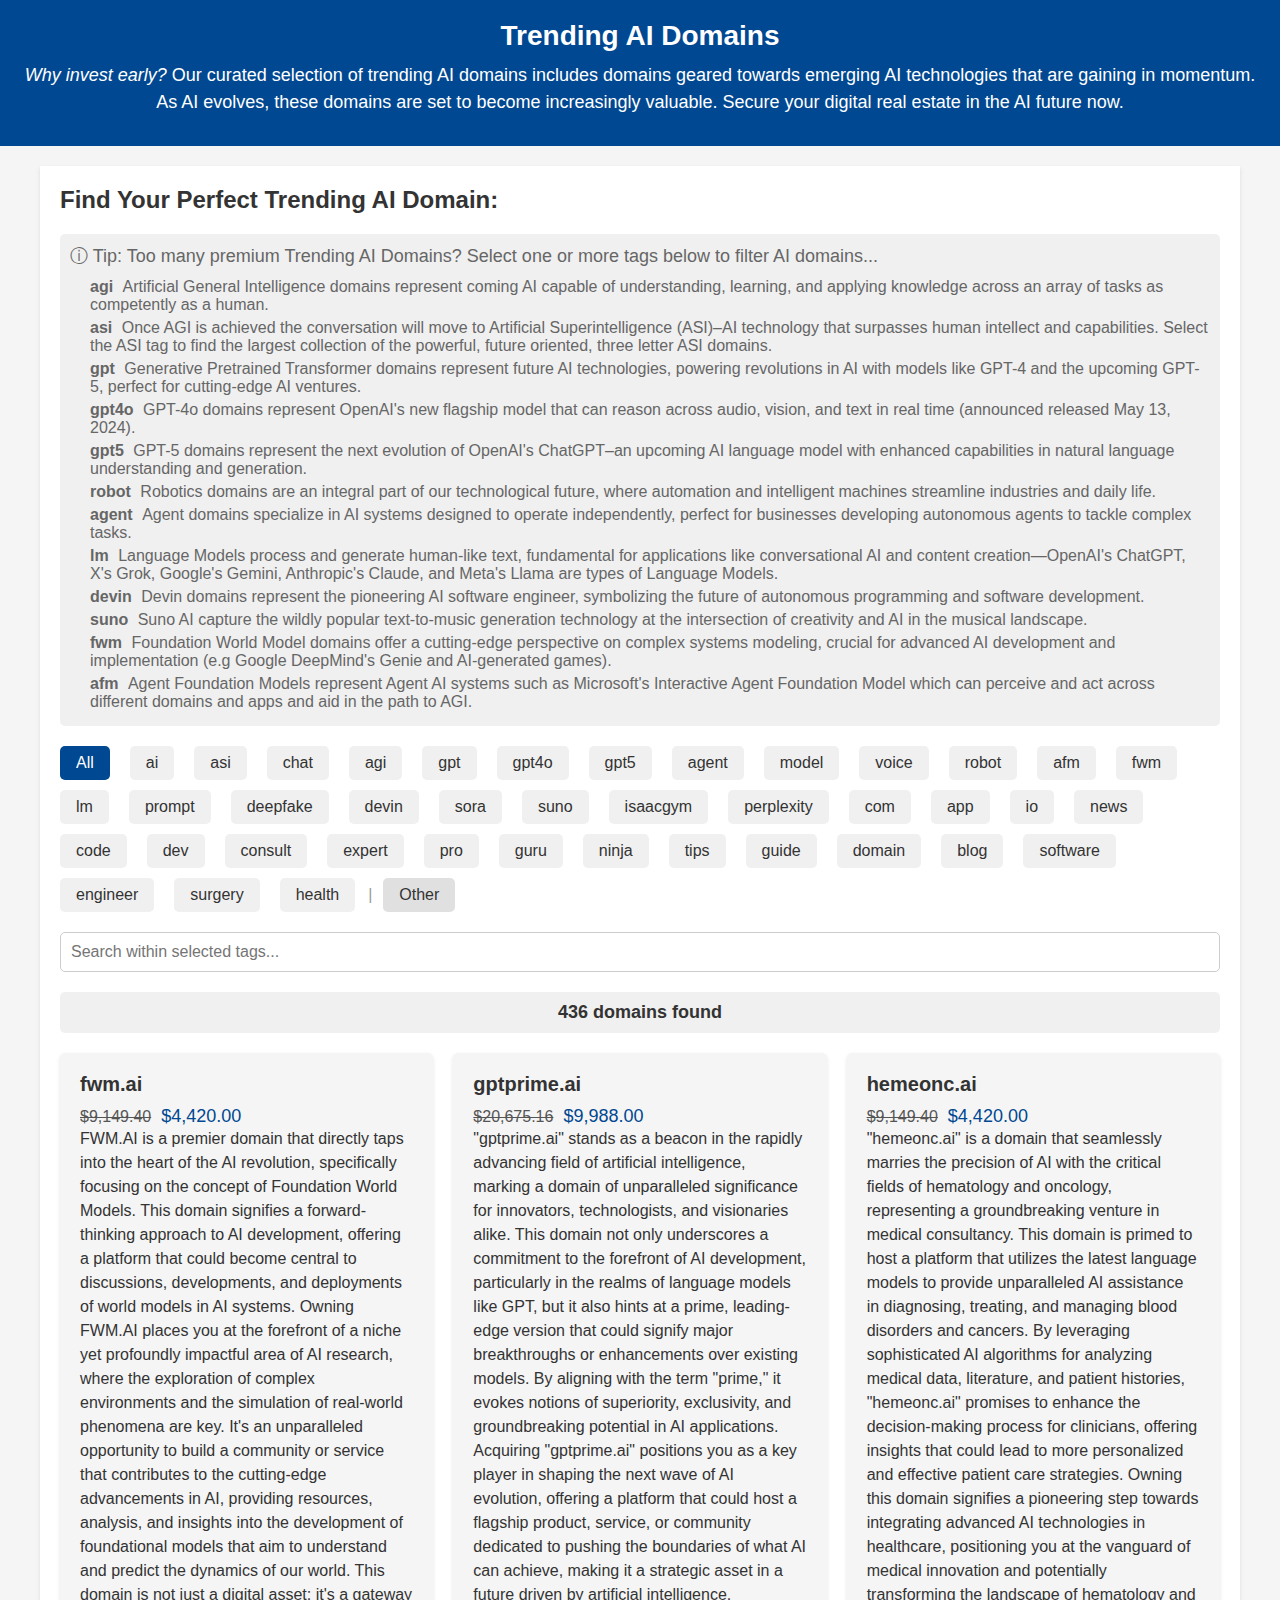
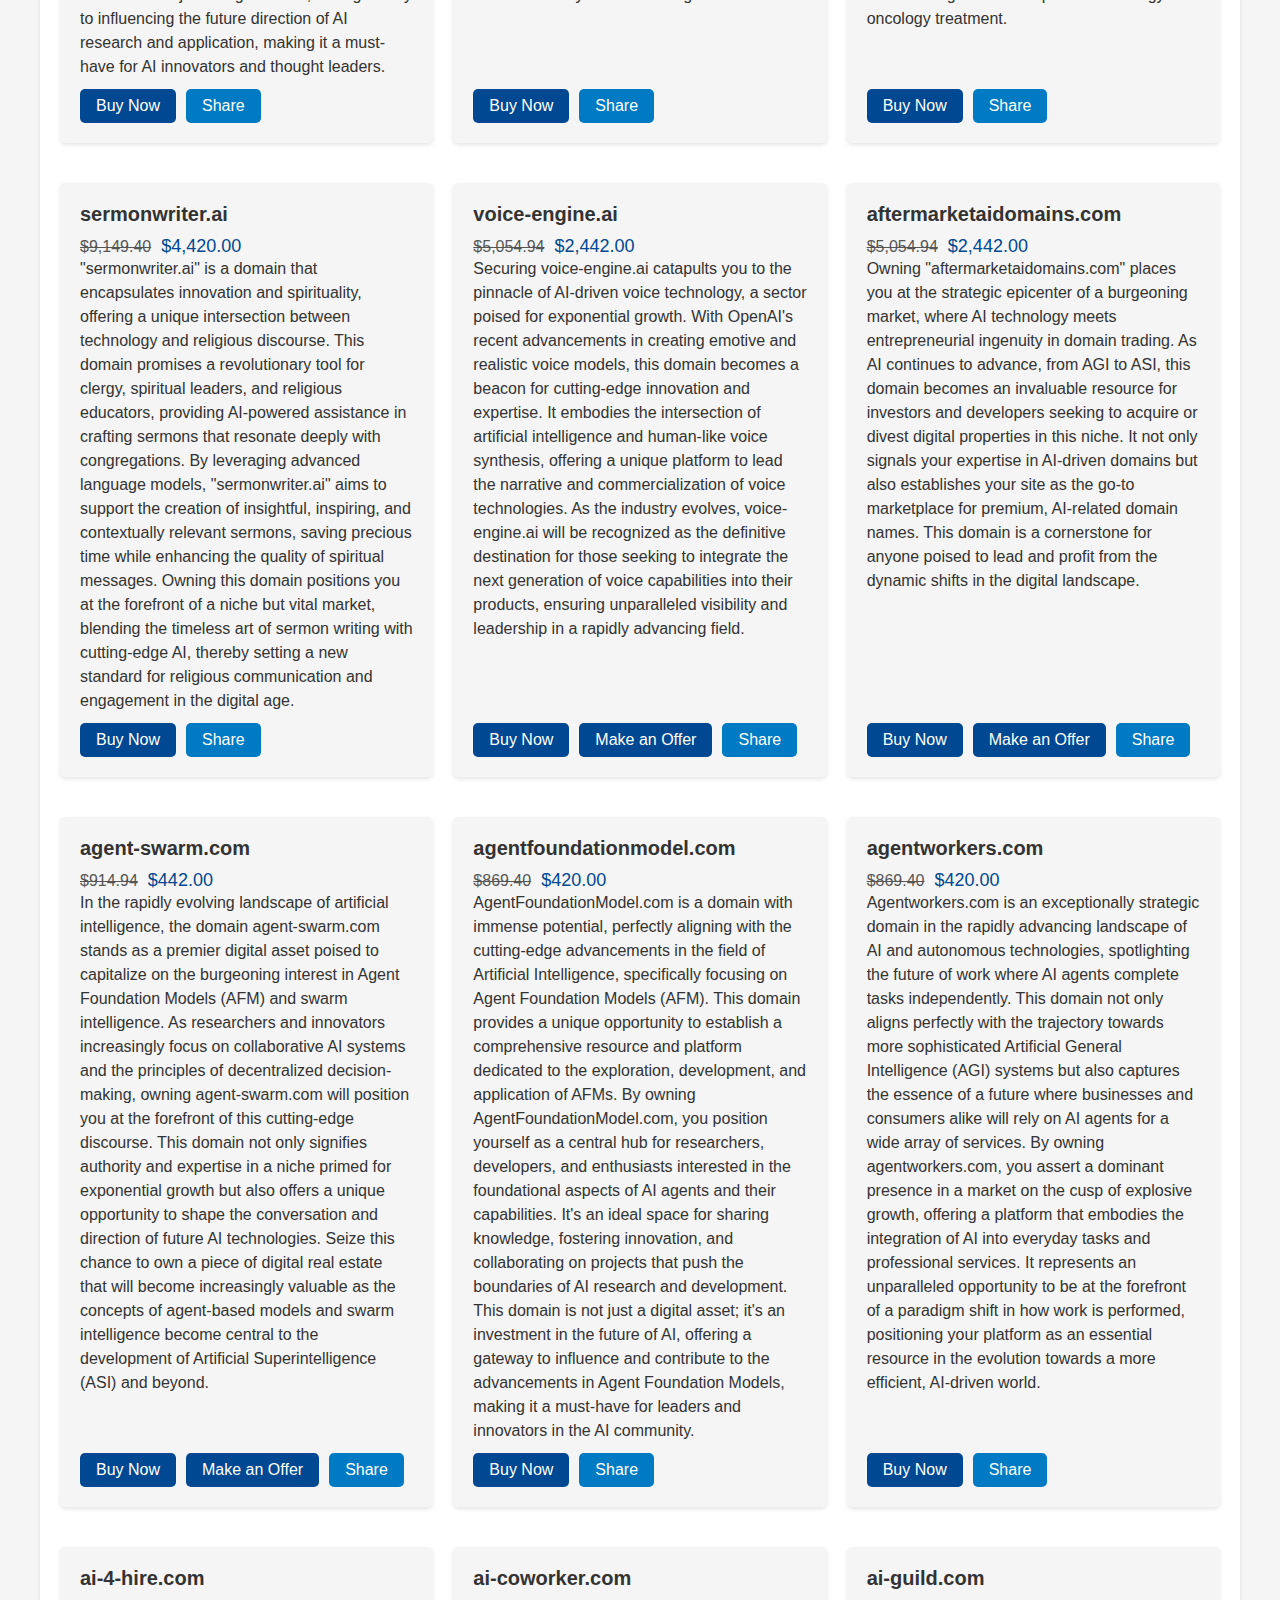
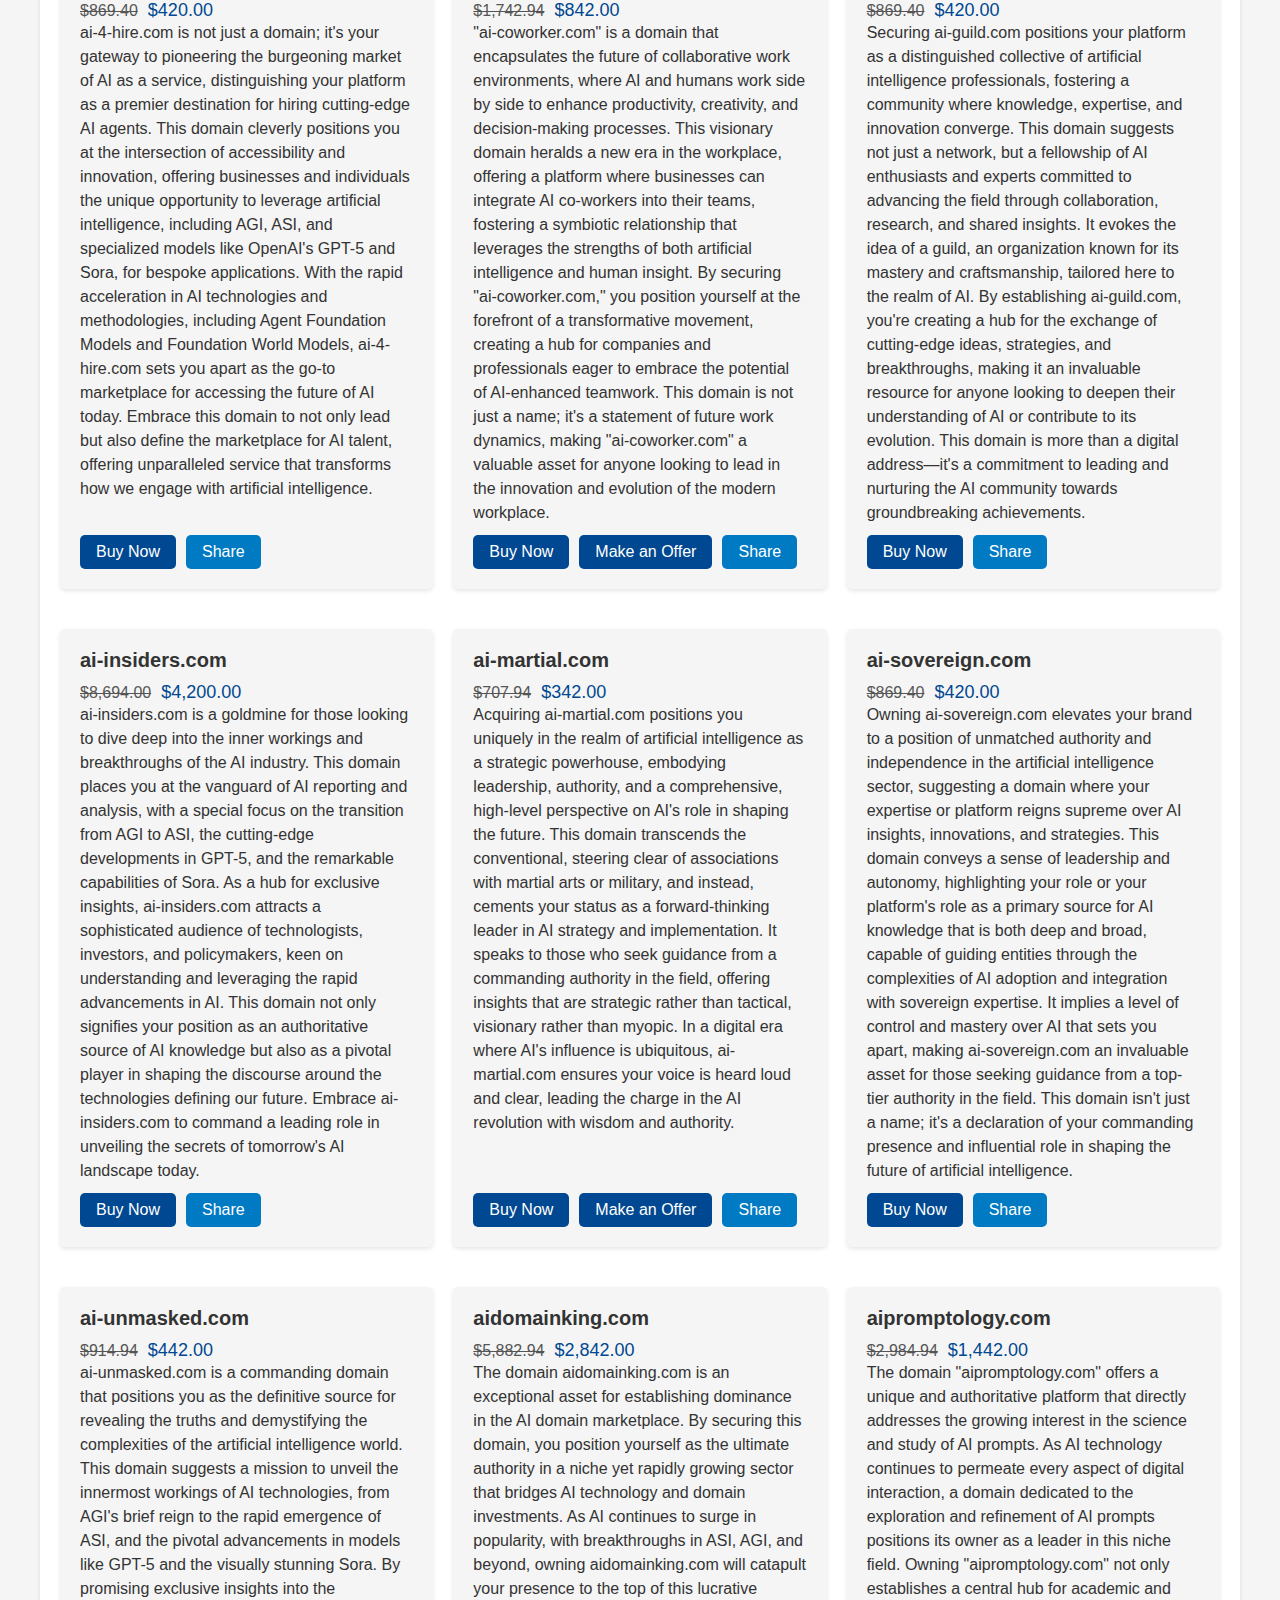
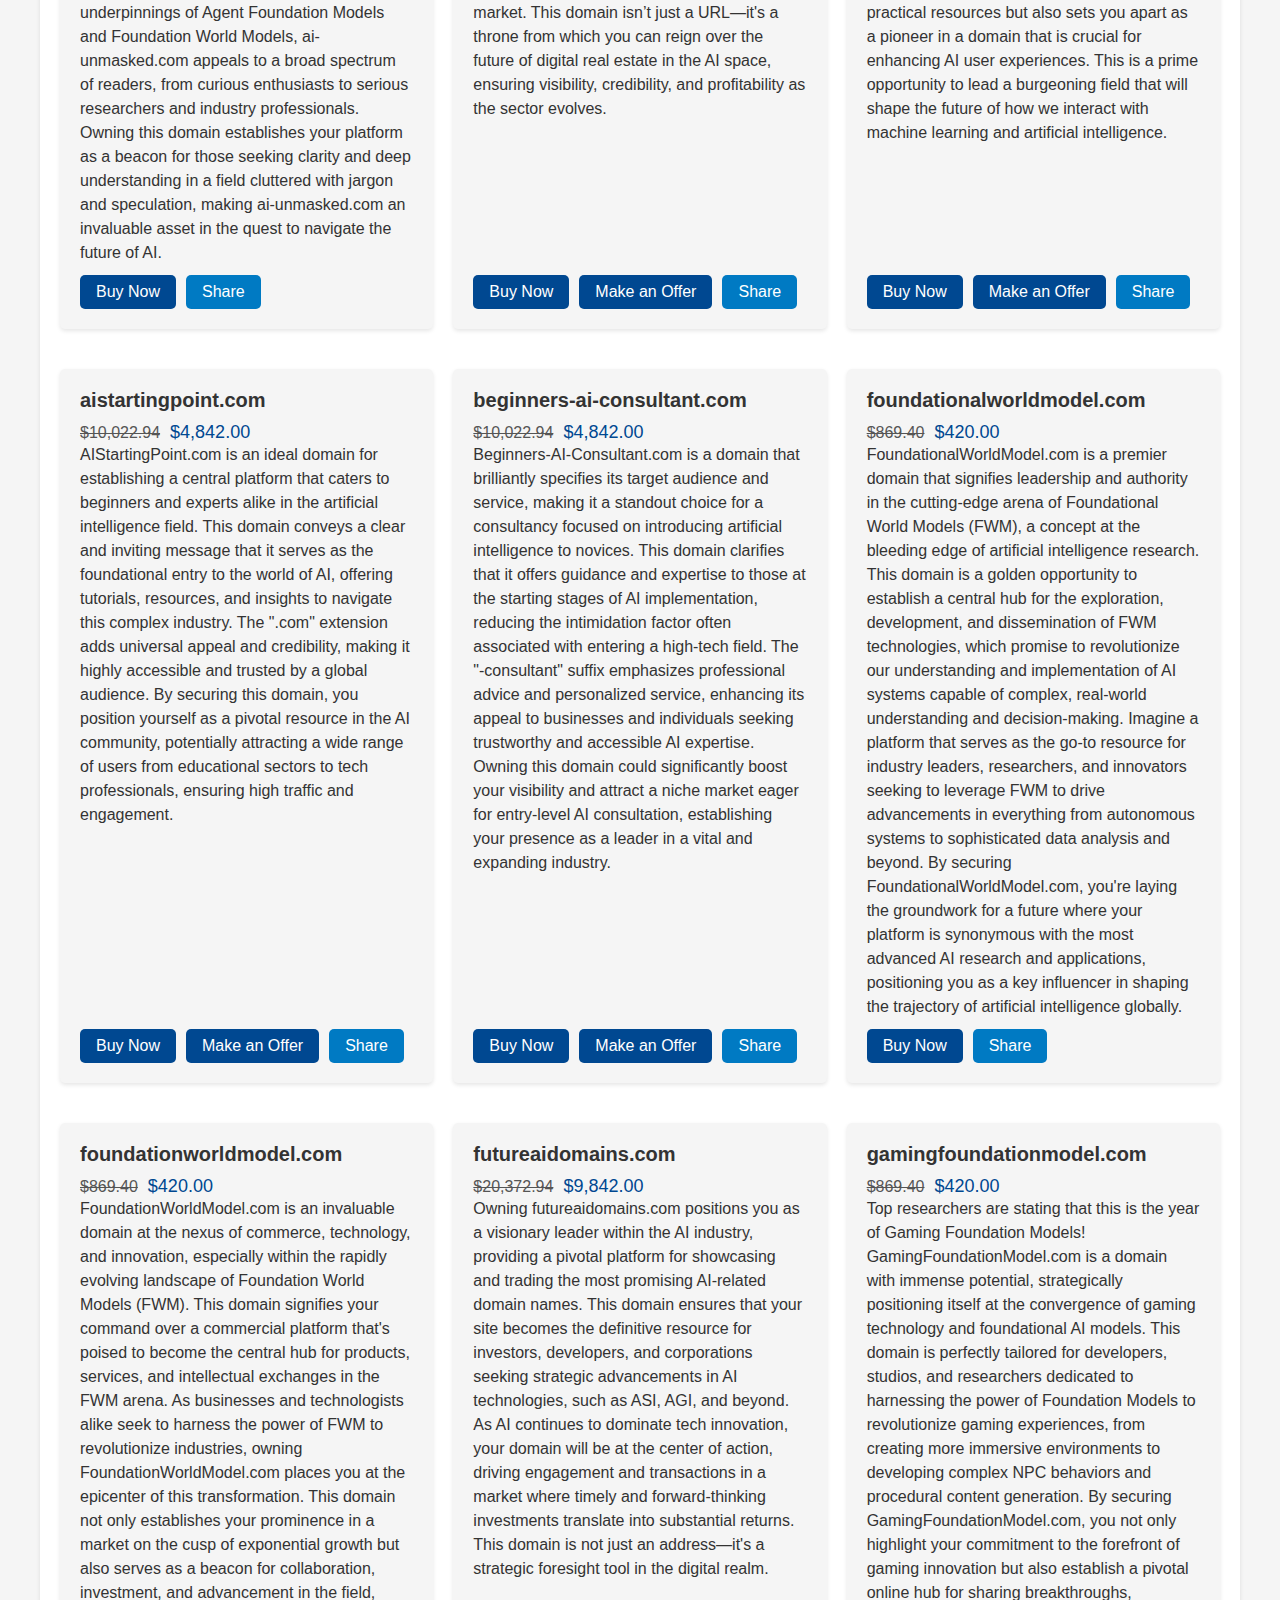
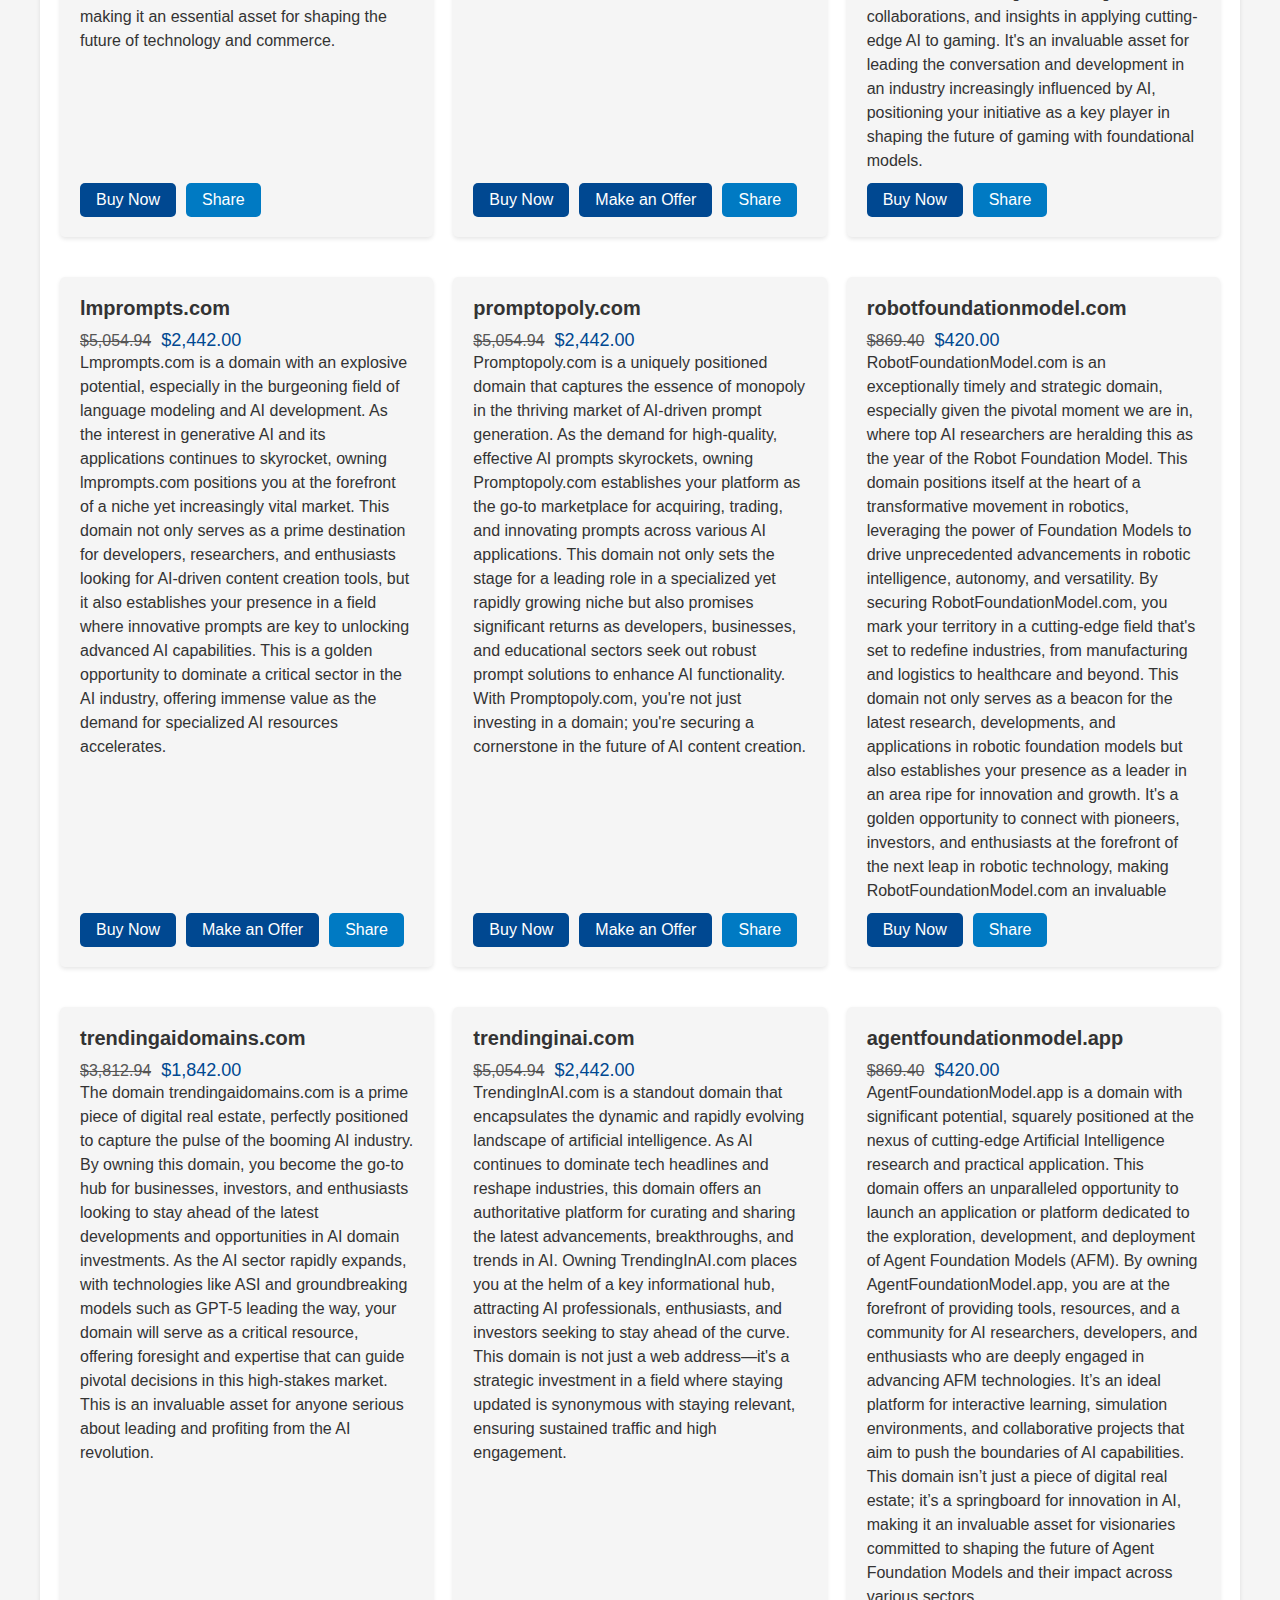
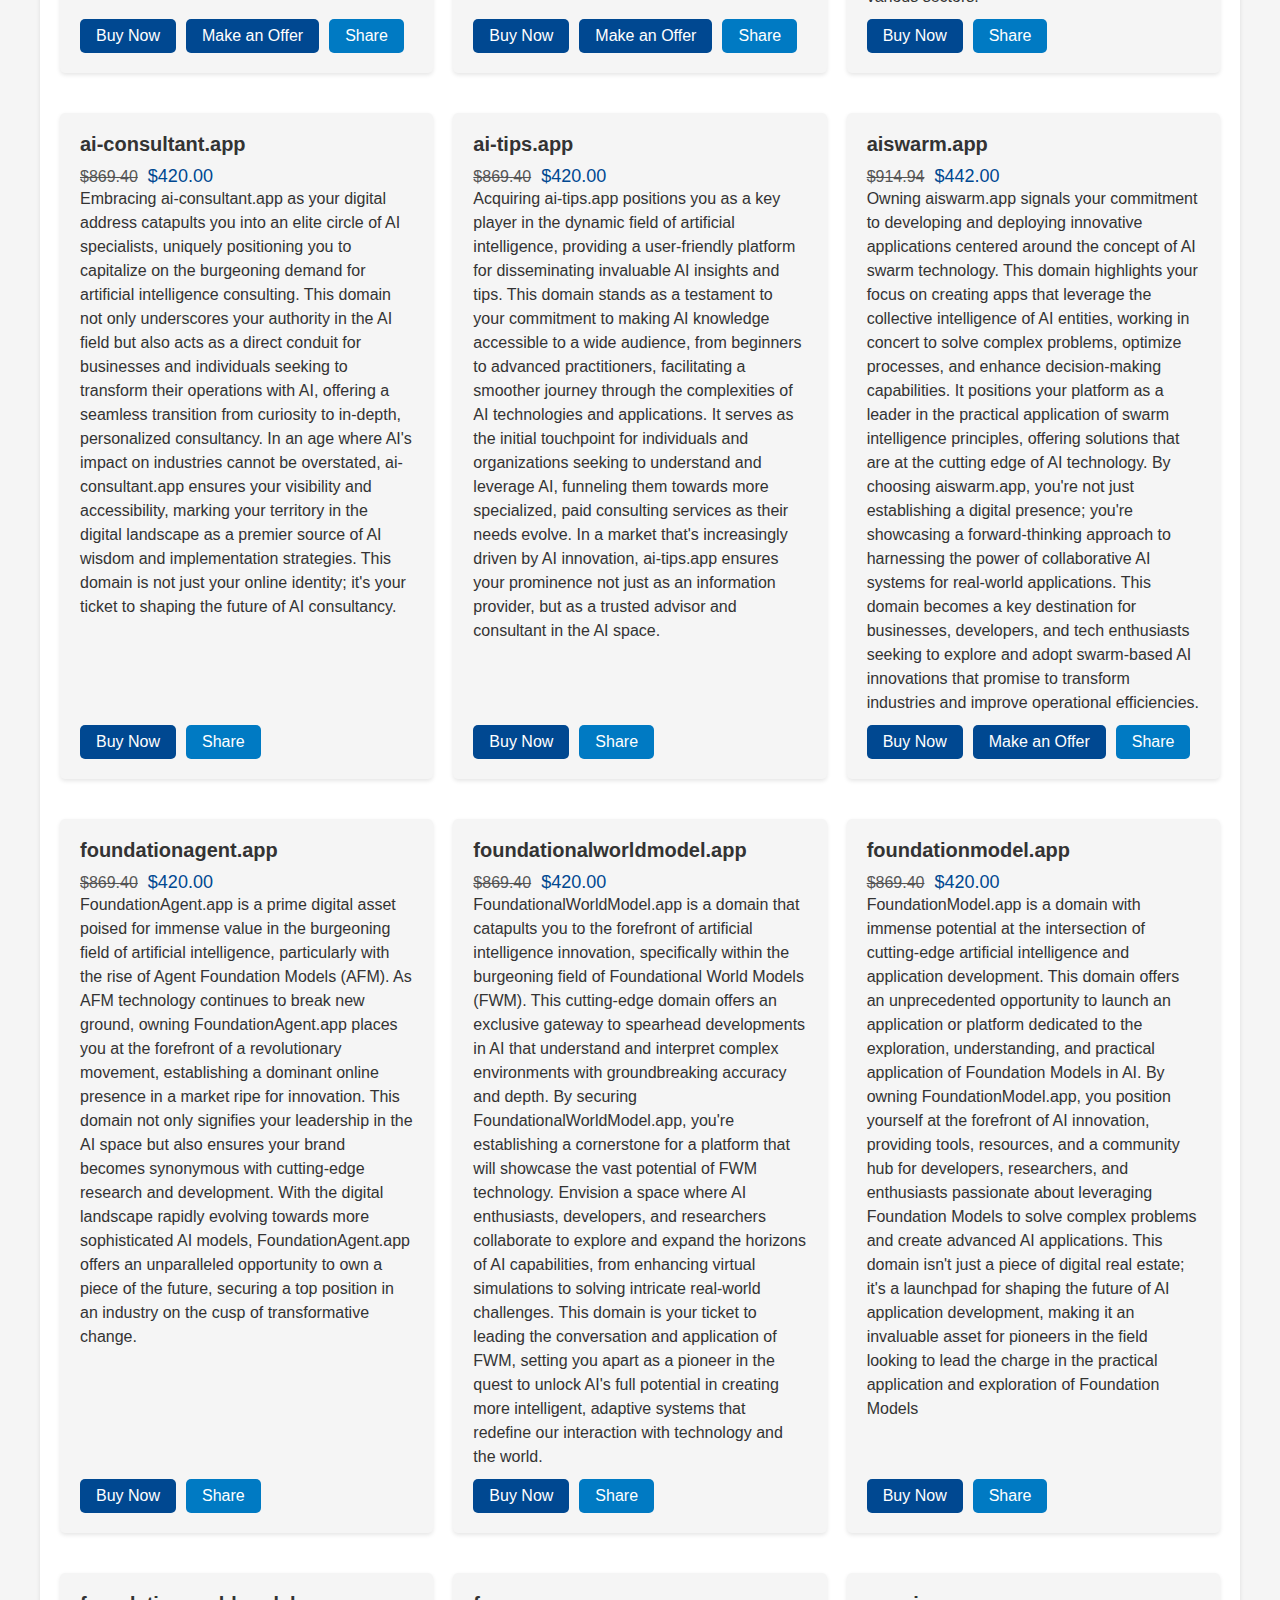
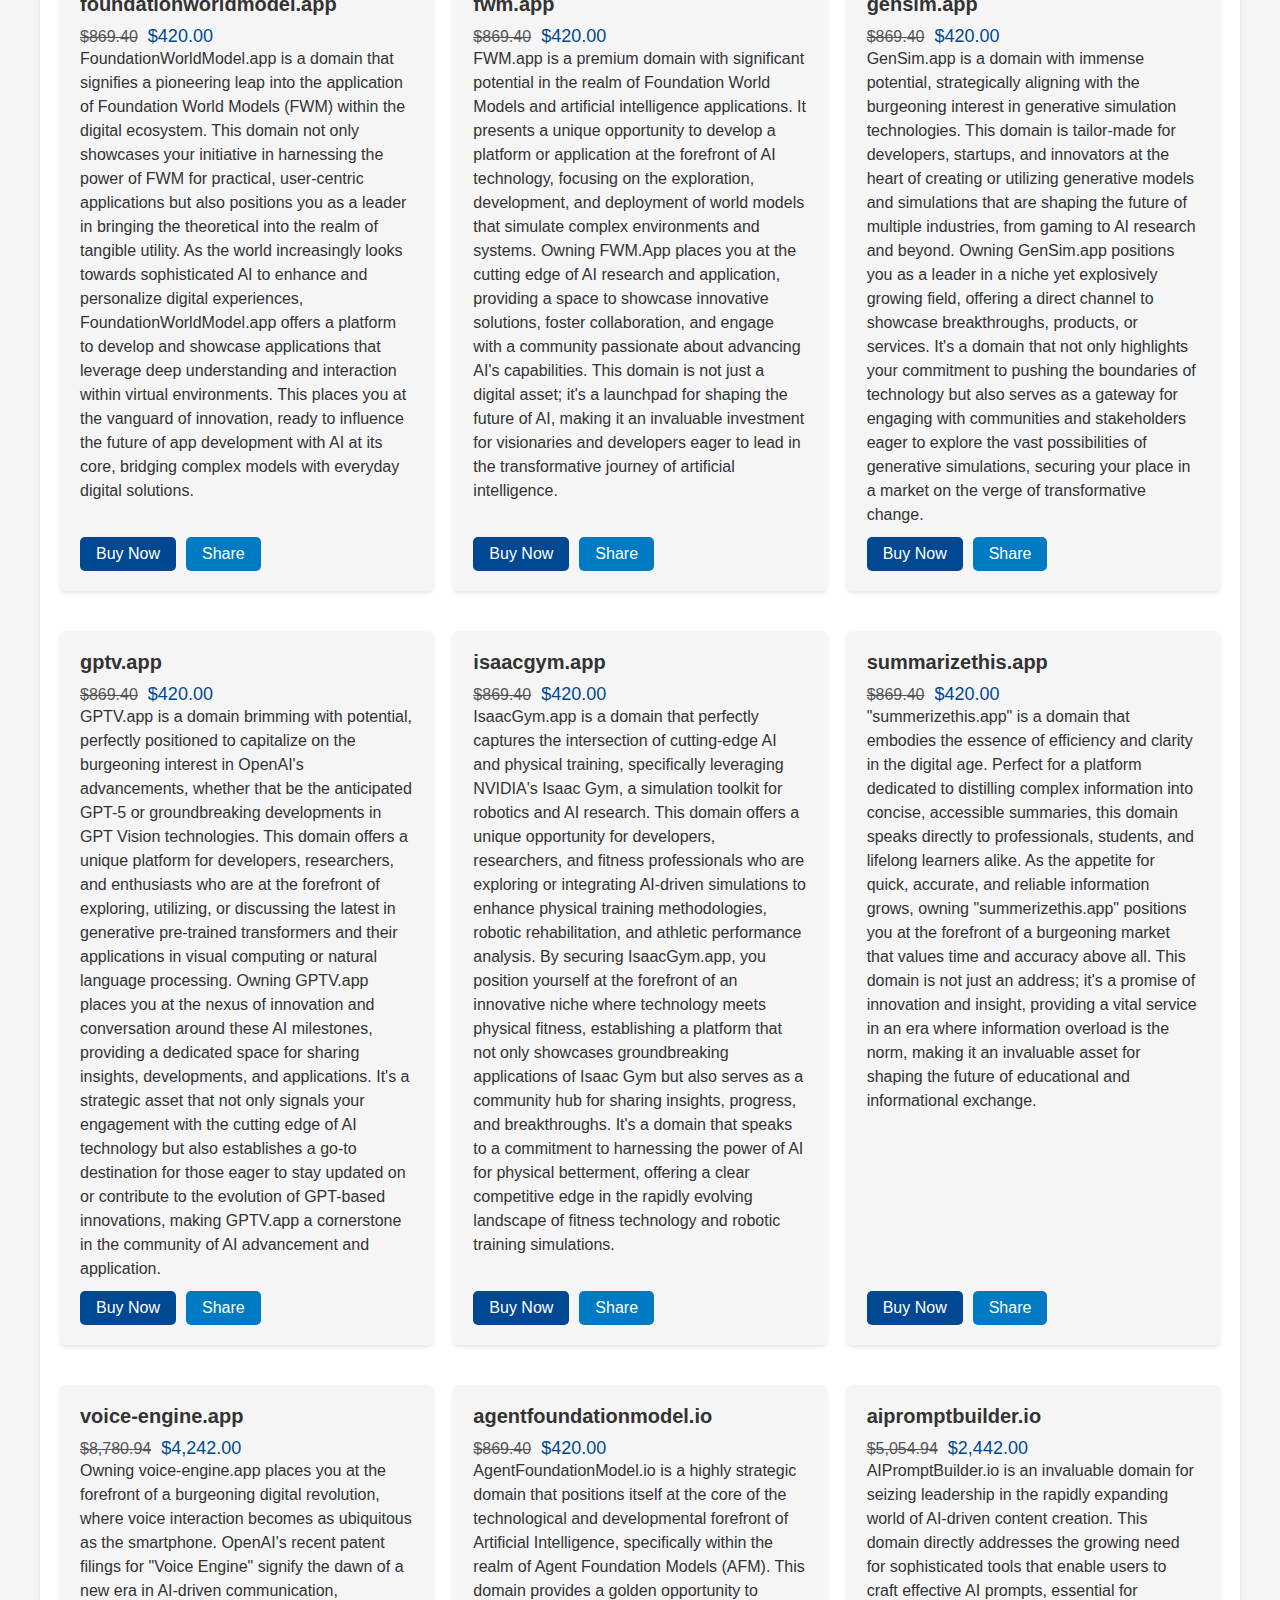
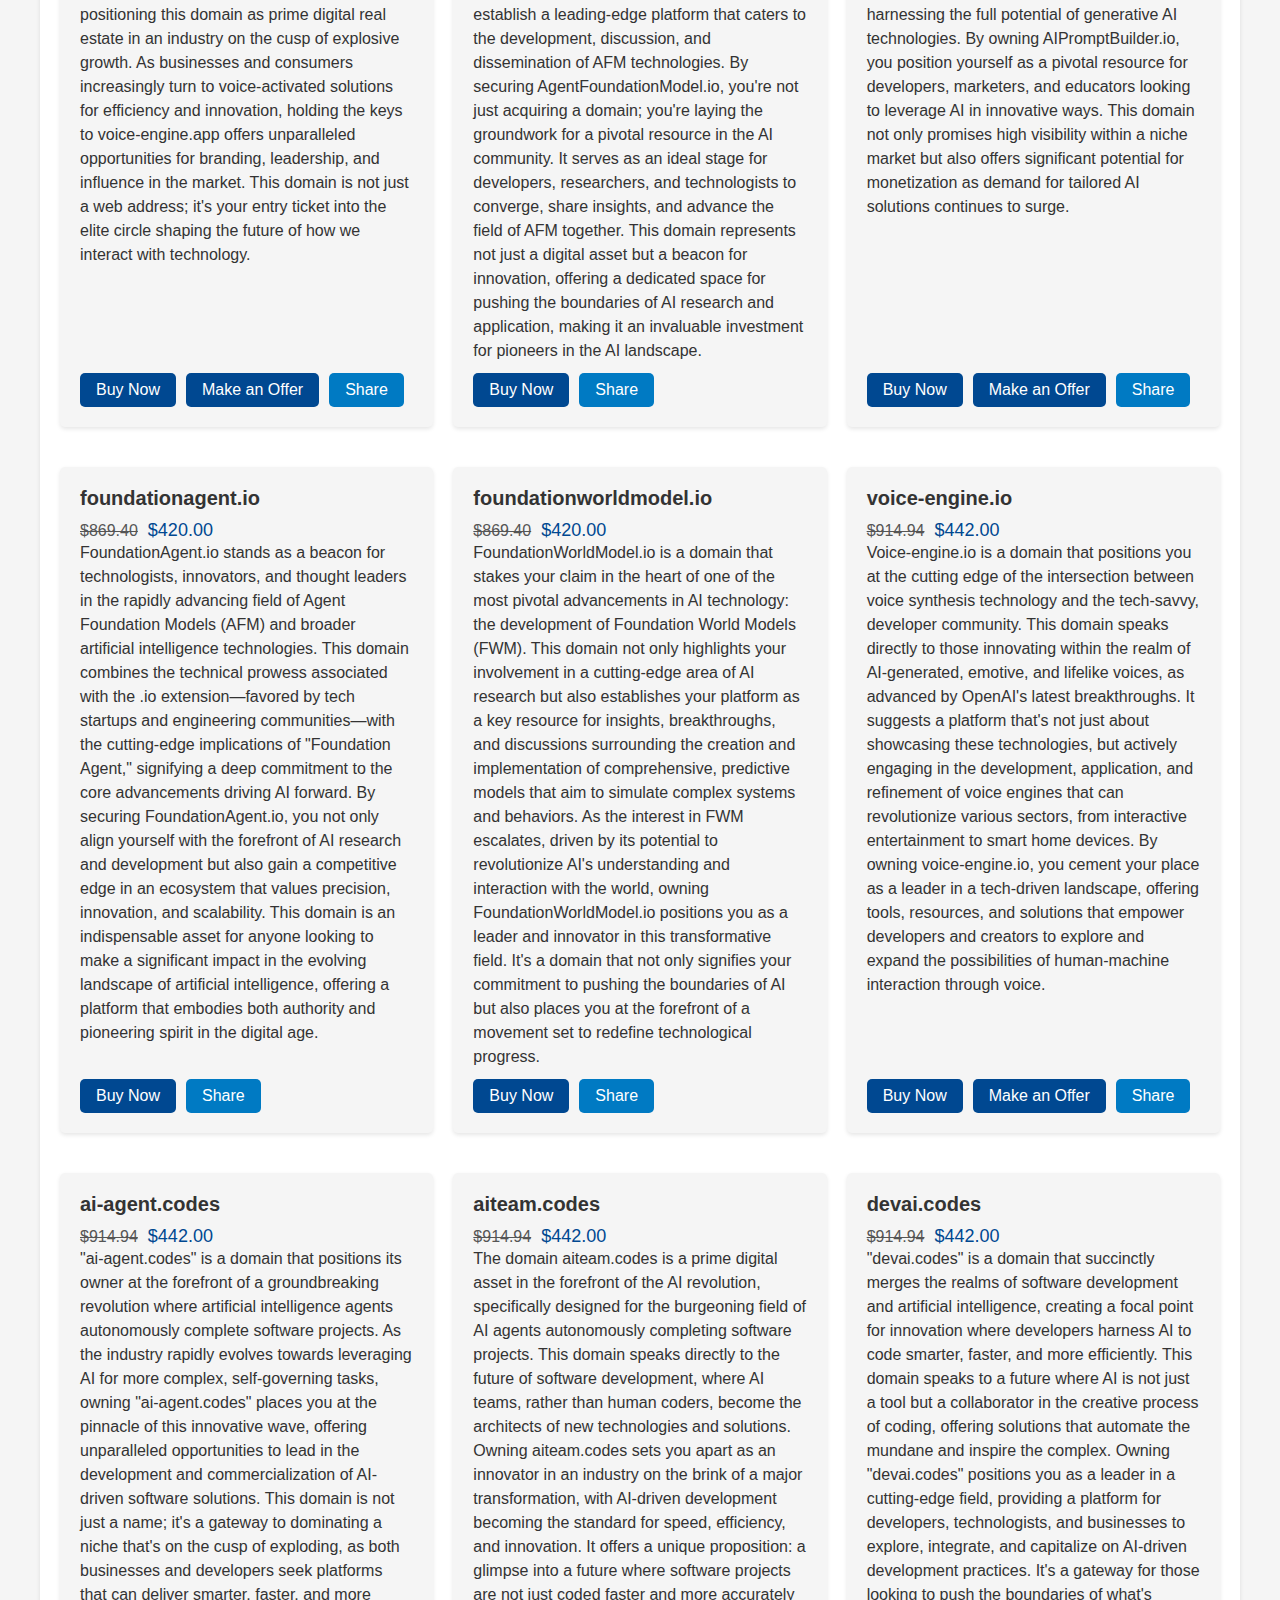
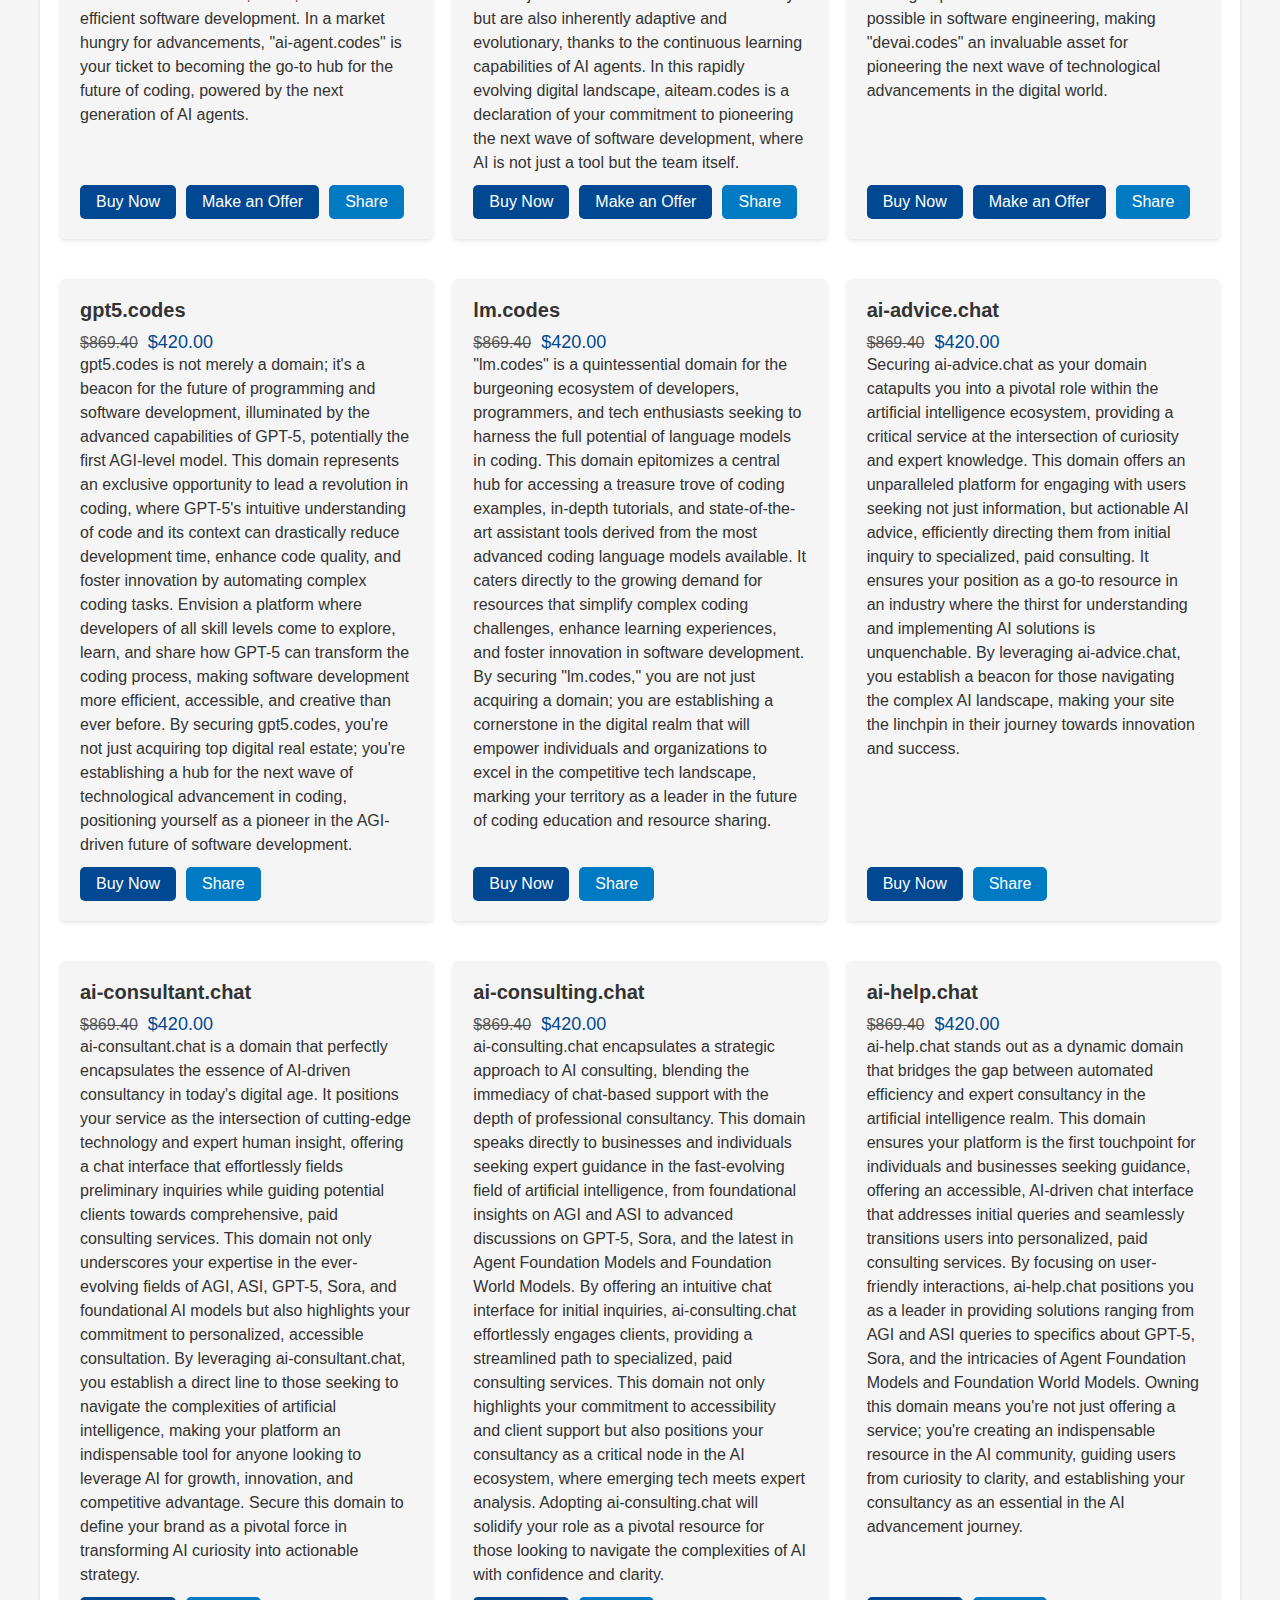
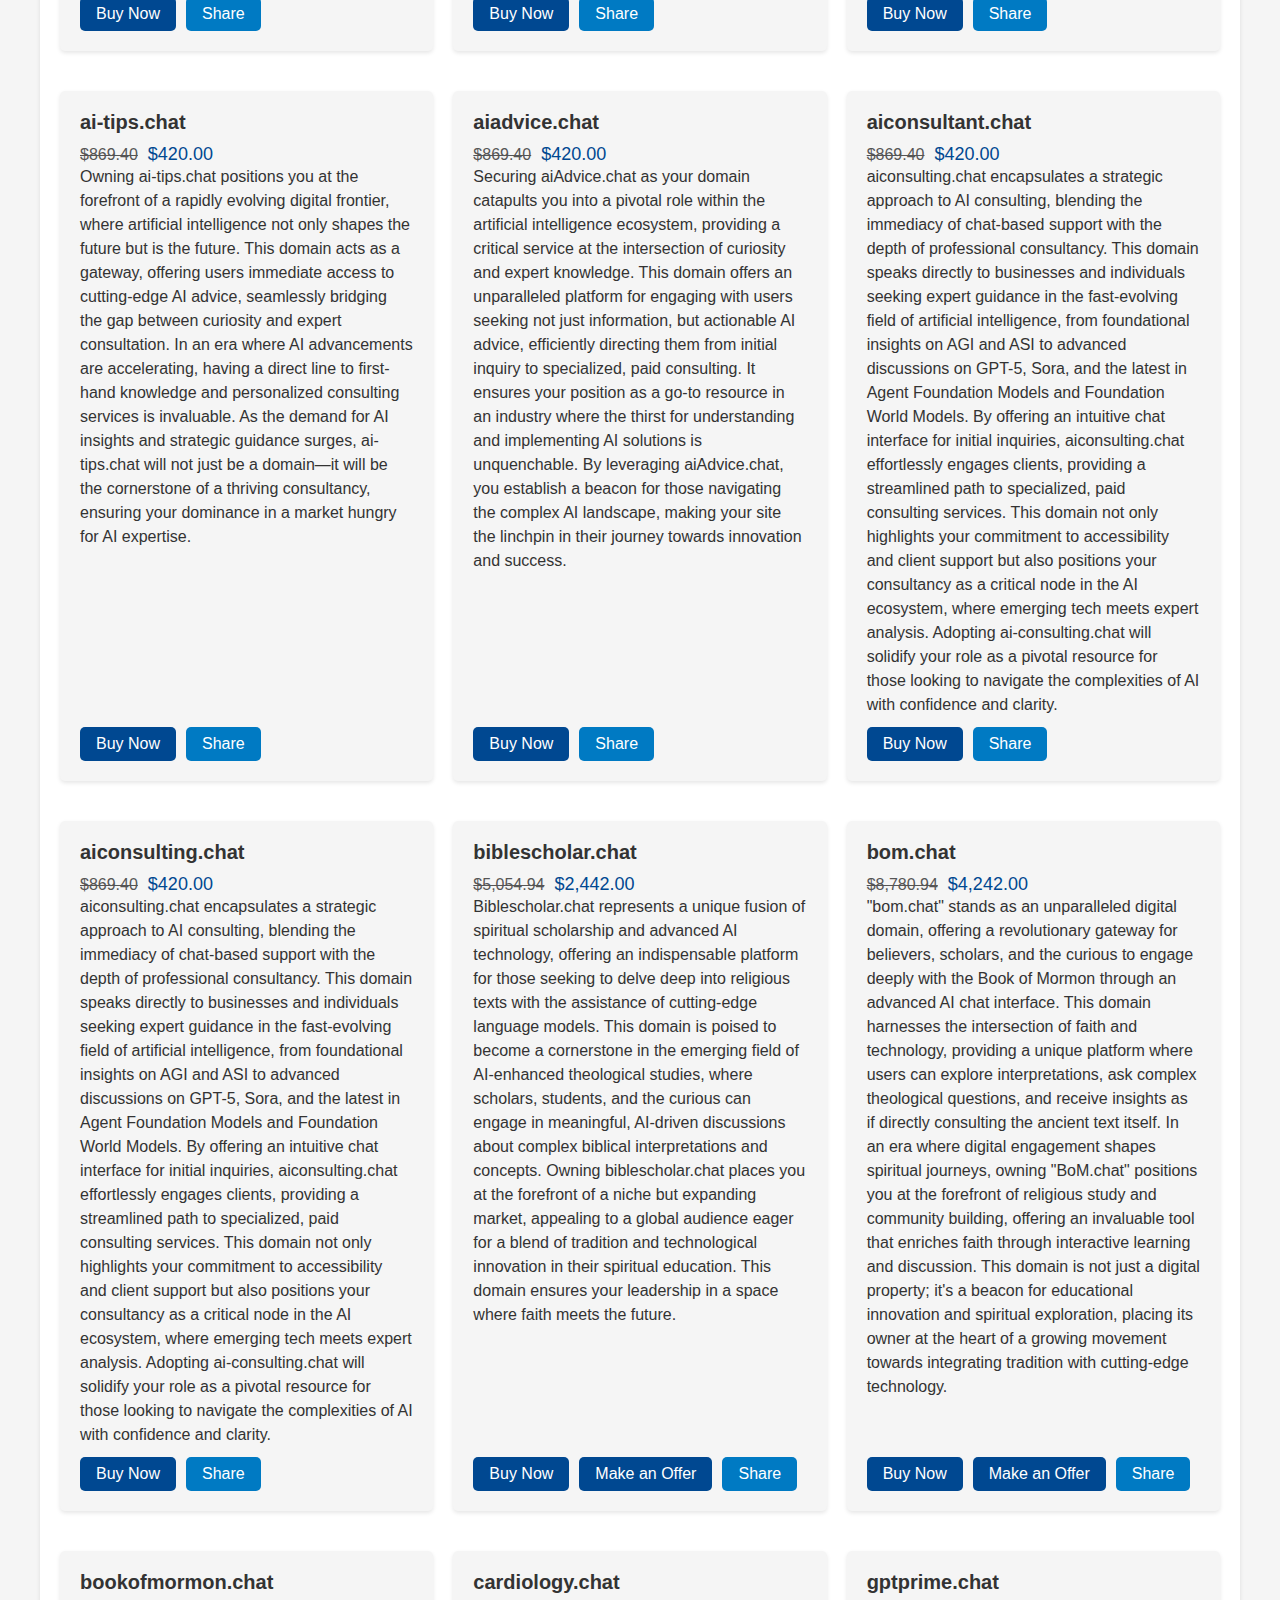
==== commit 5260915d: "Update domains.json" ====
--- a/index.html
+++ b/index.html
@@ -5329,6 +5329,14 @@
                 Generative Pretrained Transformer domains represent future AI
                 technologies, powering revolutions in AI with models like GPT-4
                 and the upcoming GPT-5, perfect for cutting-edge AI ventures.
+              </dd>
+            </div>
+            <div>
+              <dt>gpt4o</dt>
+              <dd>
+                GPT-4o domains represent OpenAI's new flagship model that can
+                reason across audio, vision, and text in real time (announced
+                released May 13, 2024).
               </dd>
             </div>
             <div>
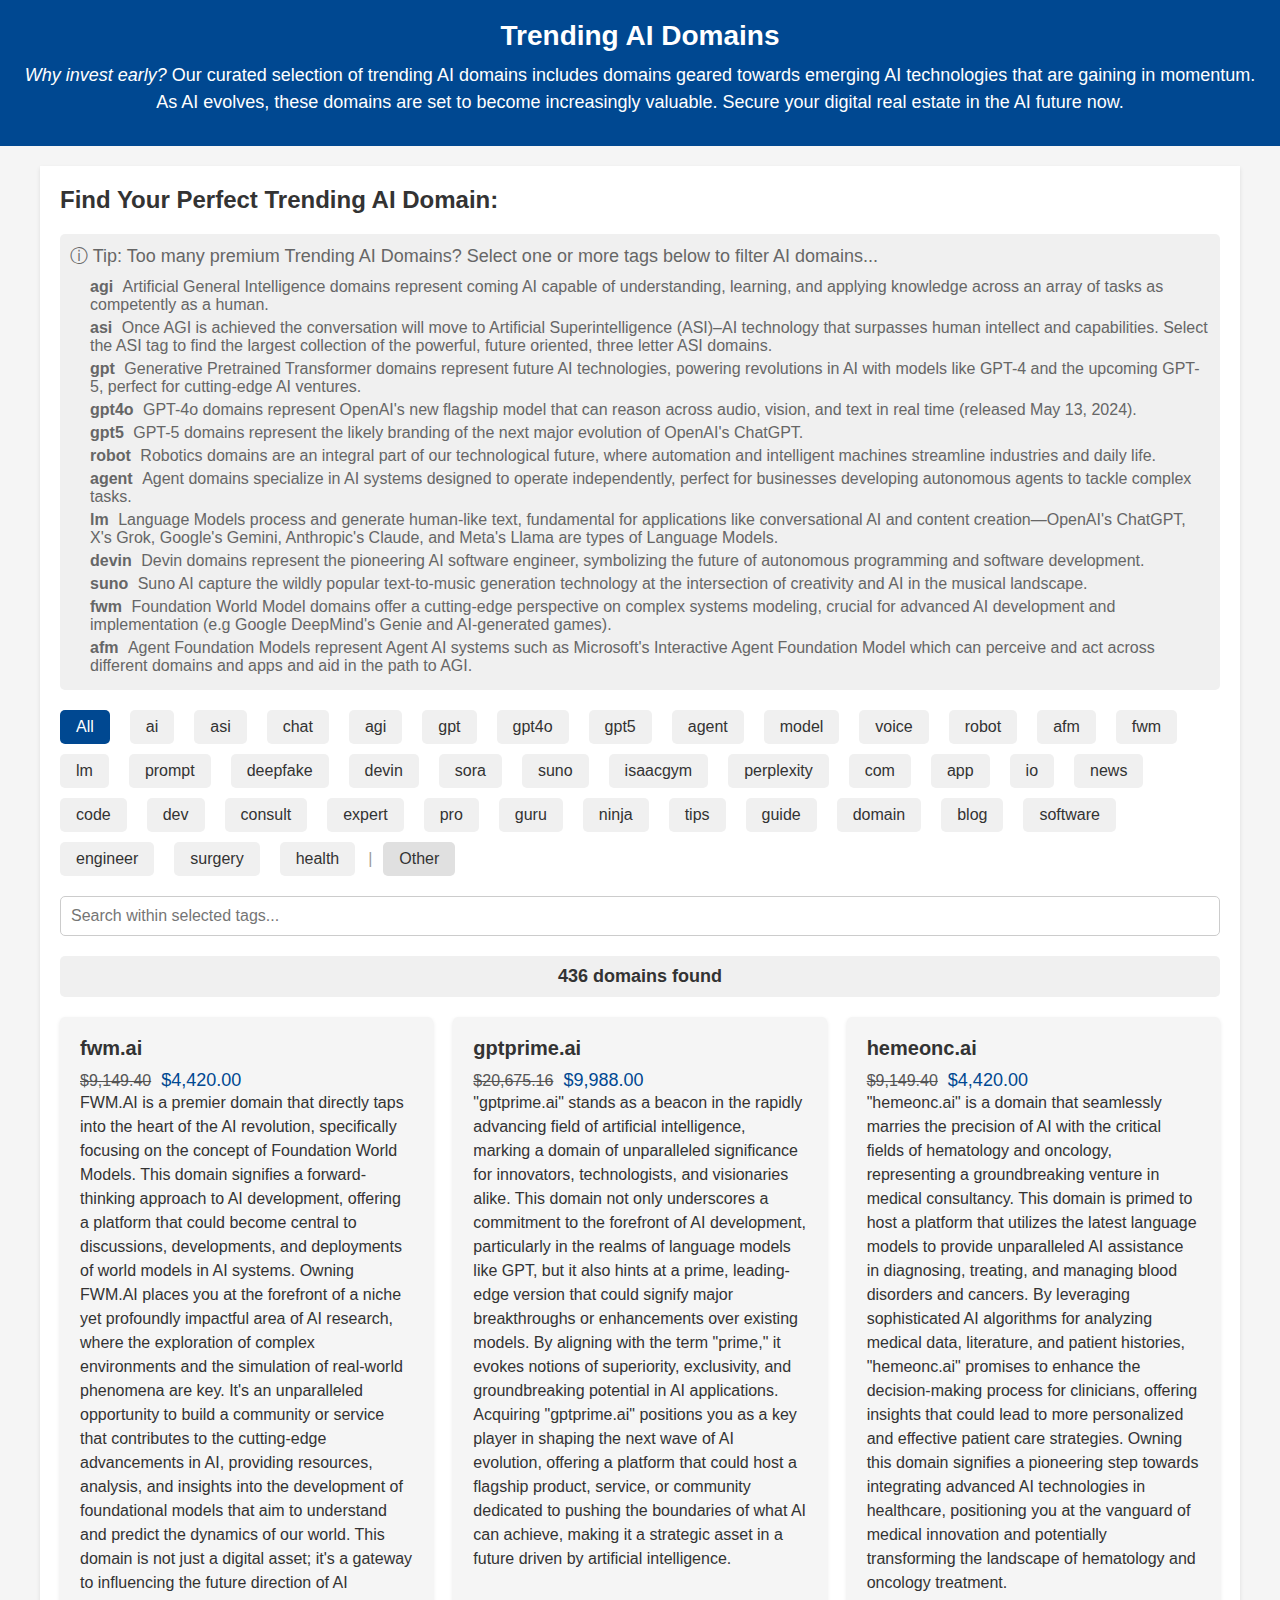
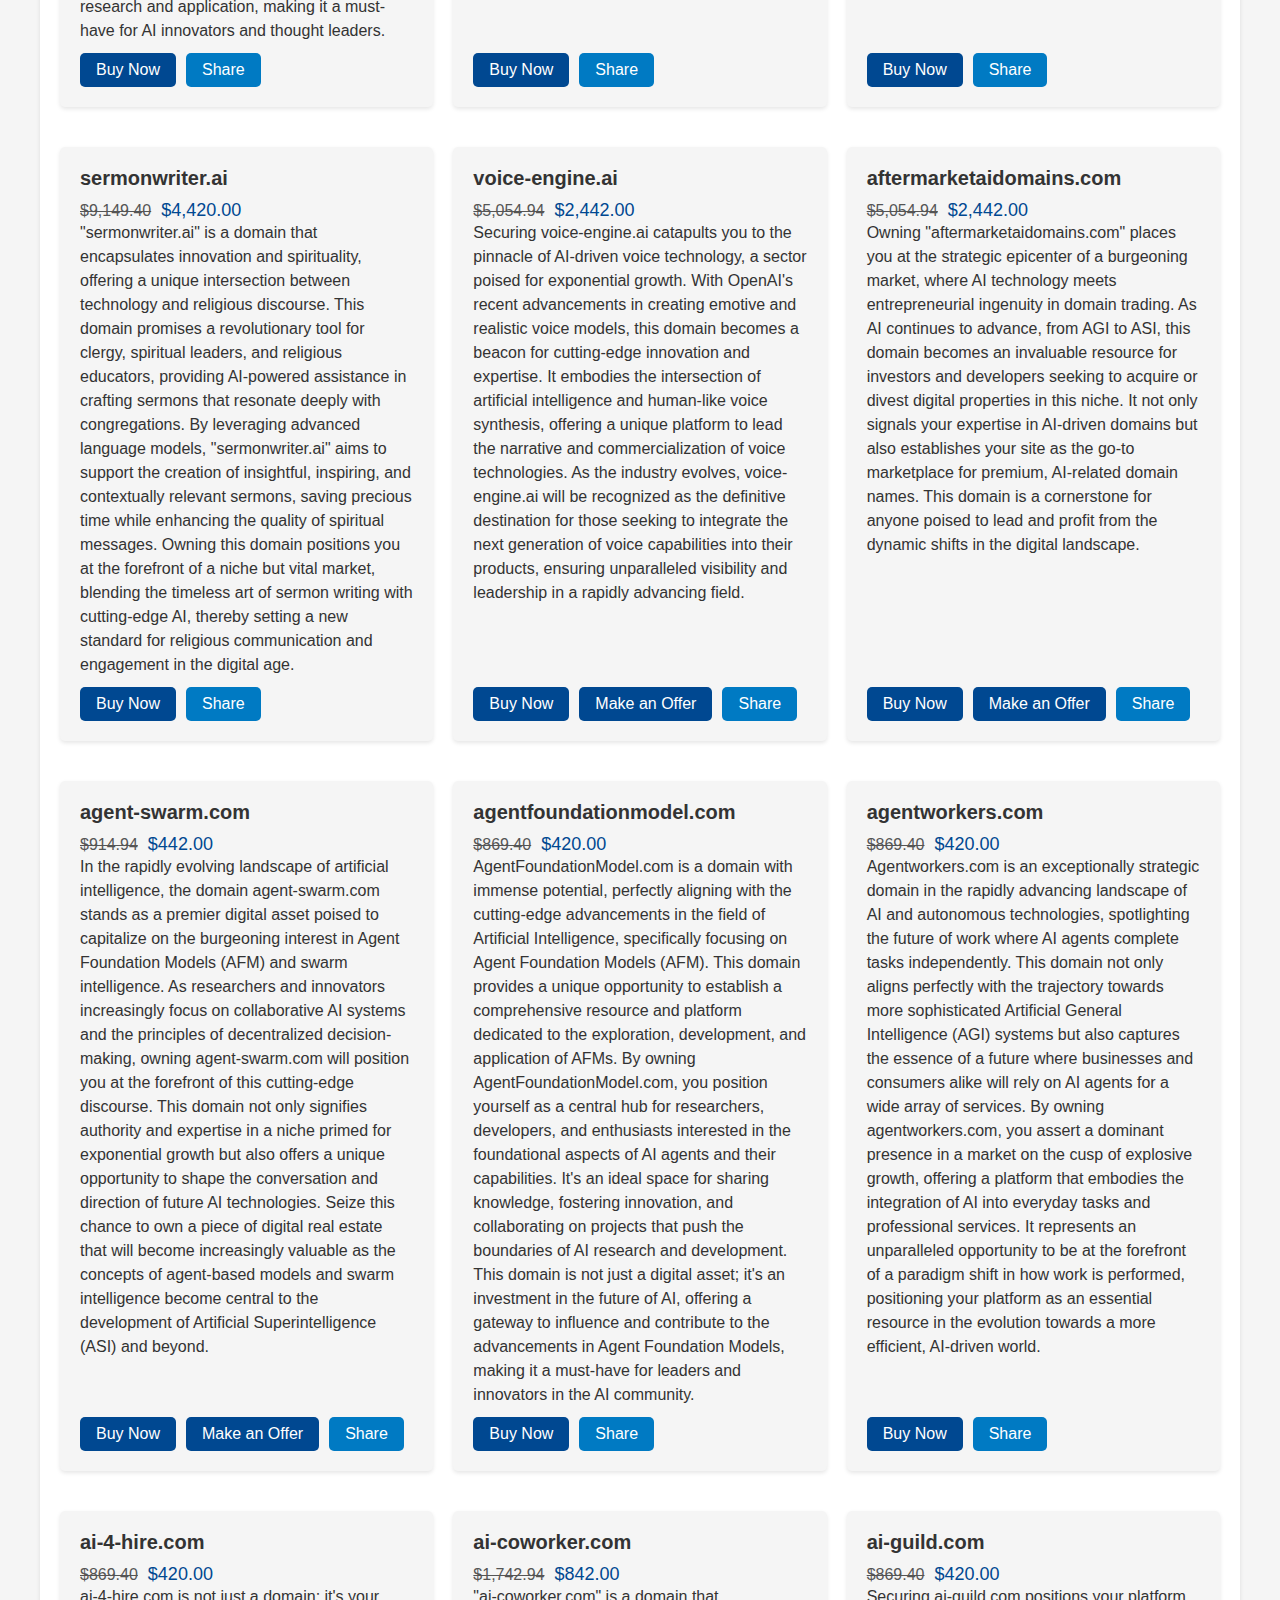
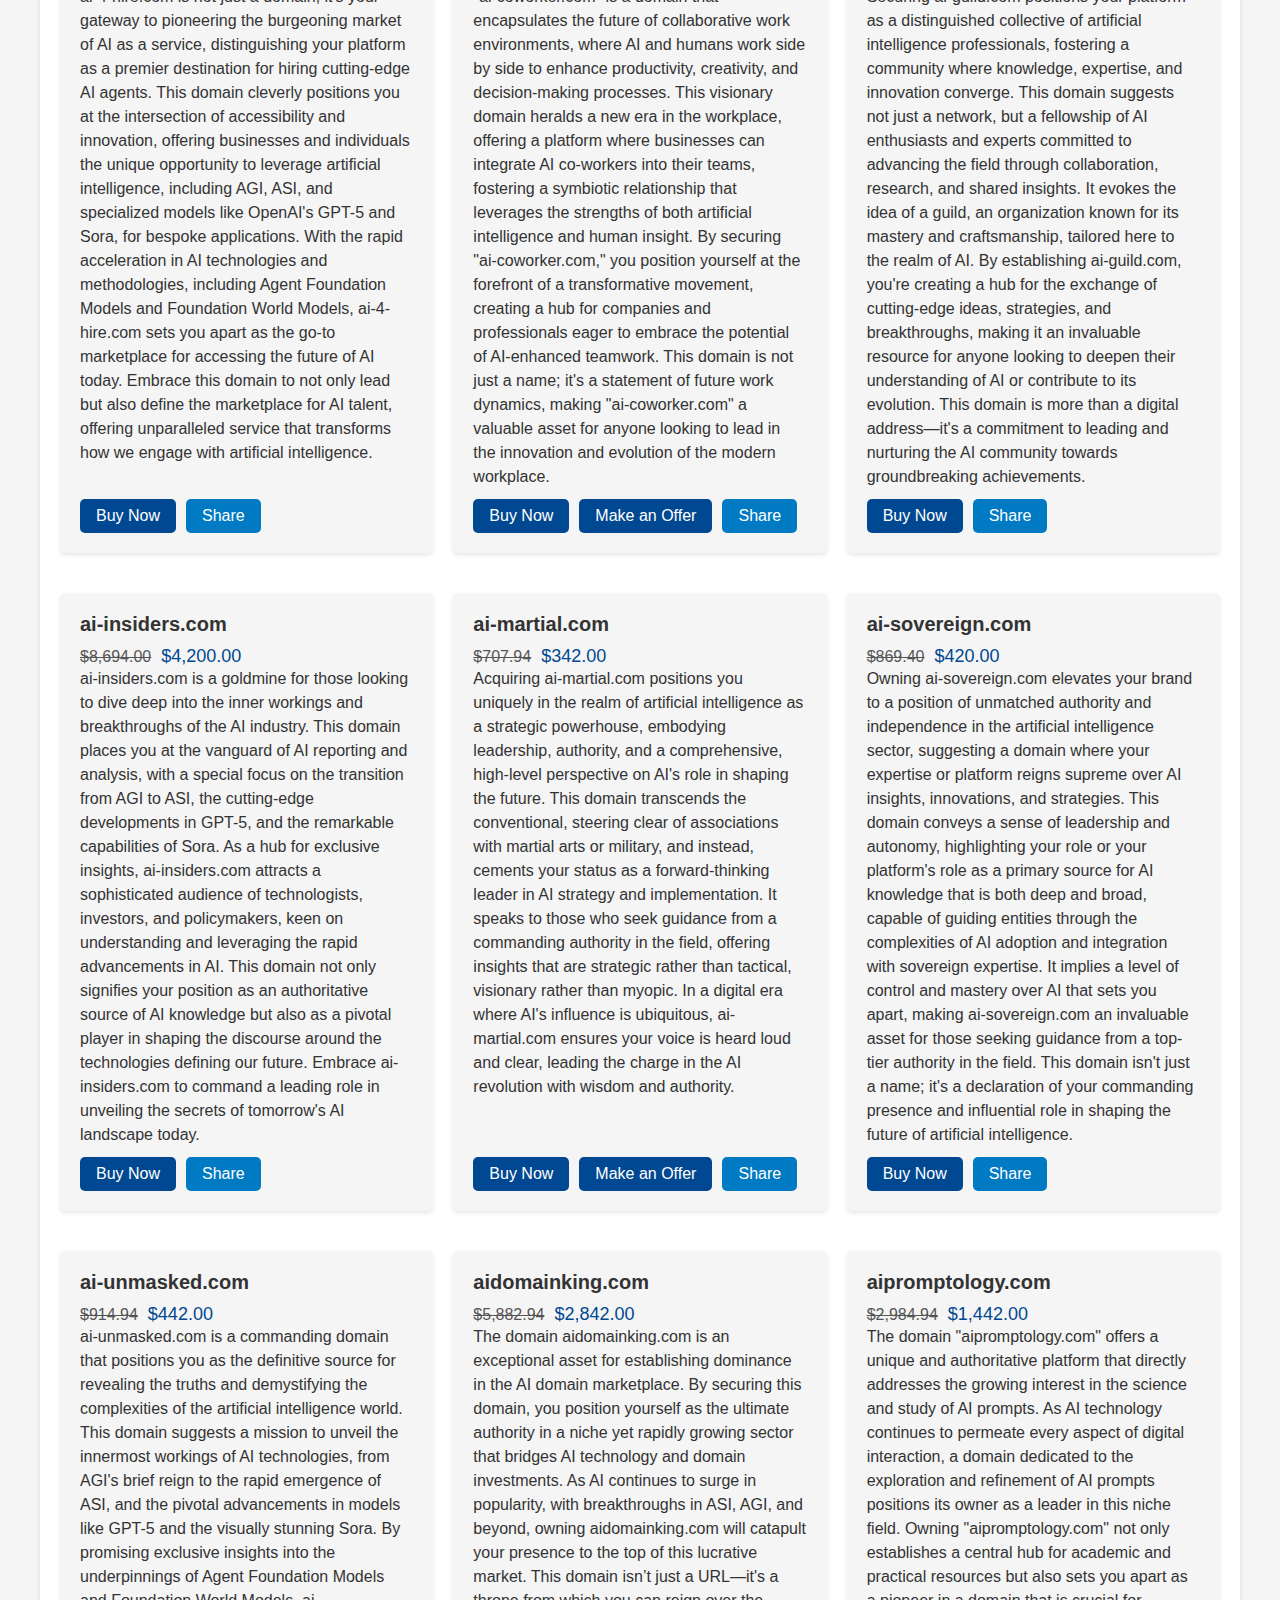
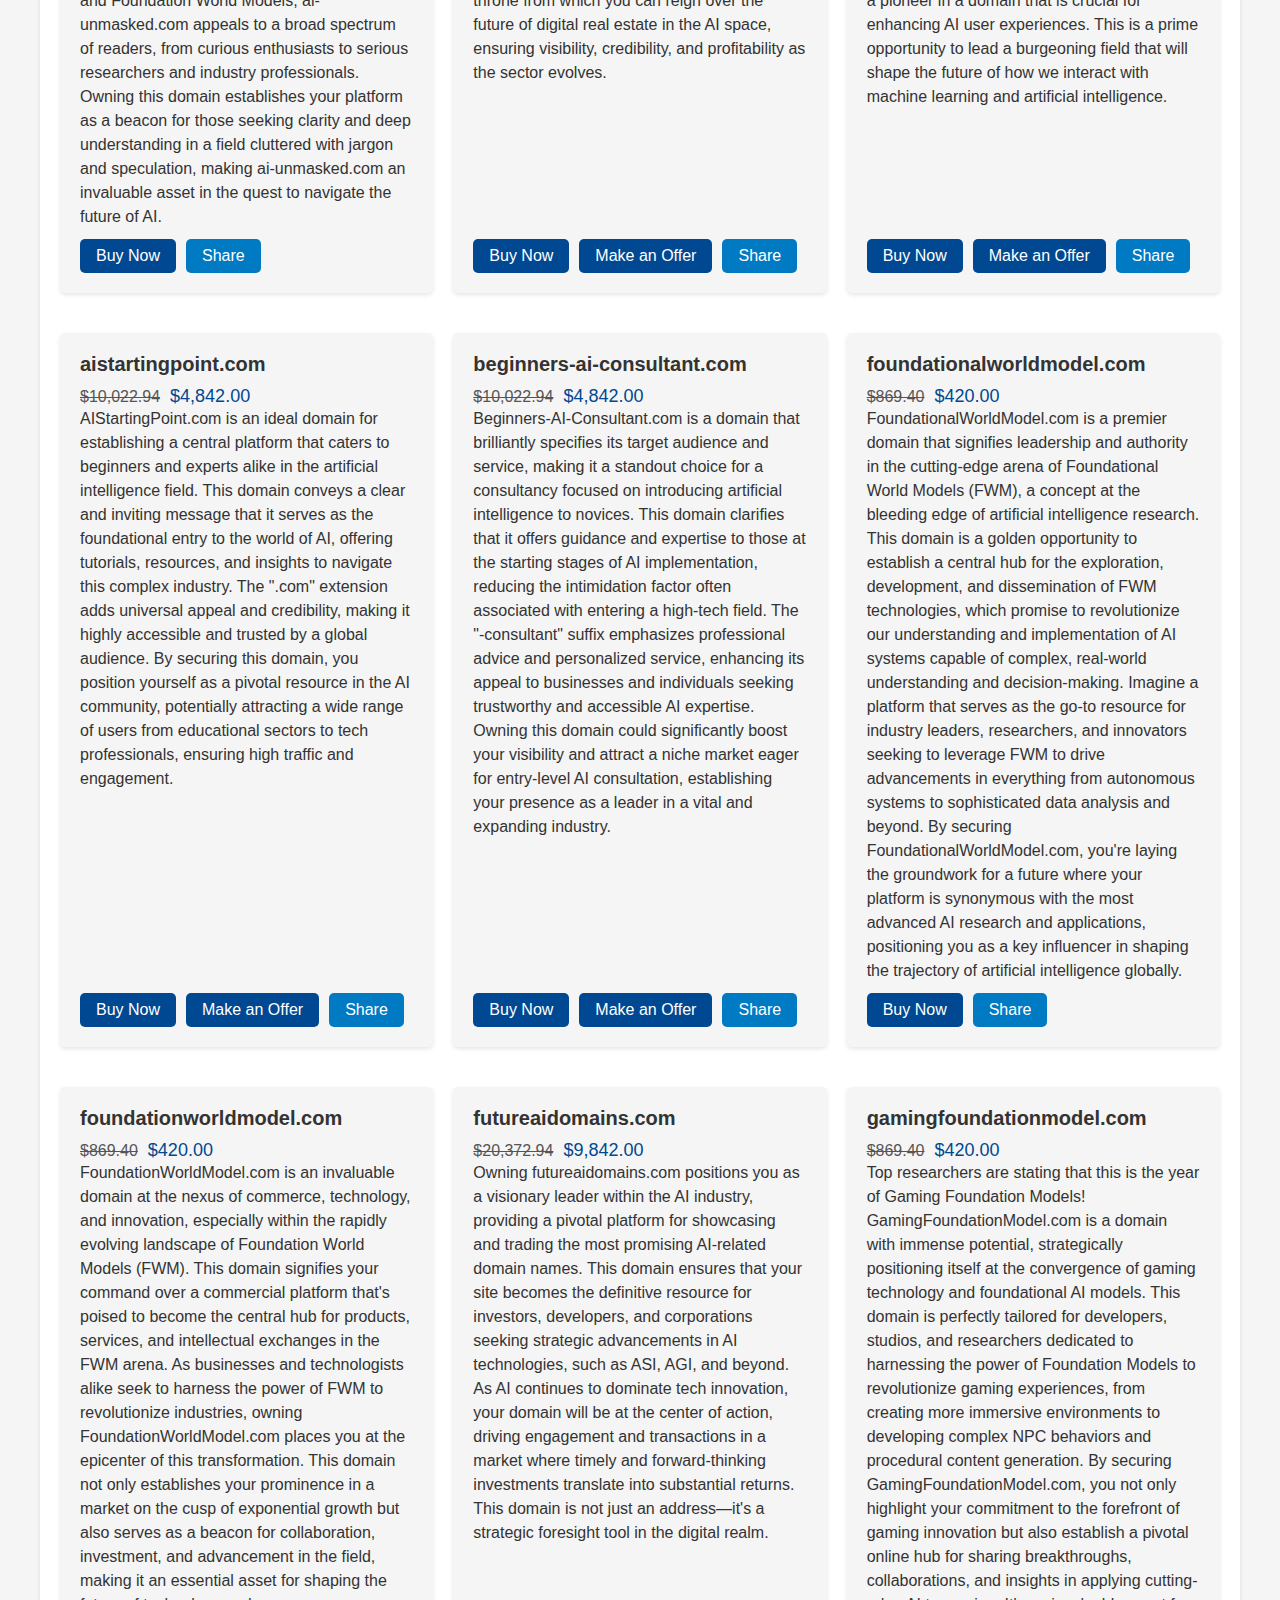
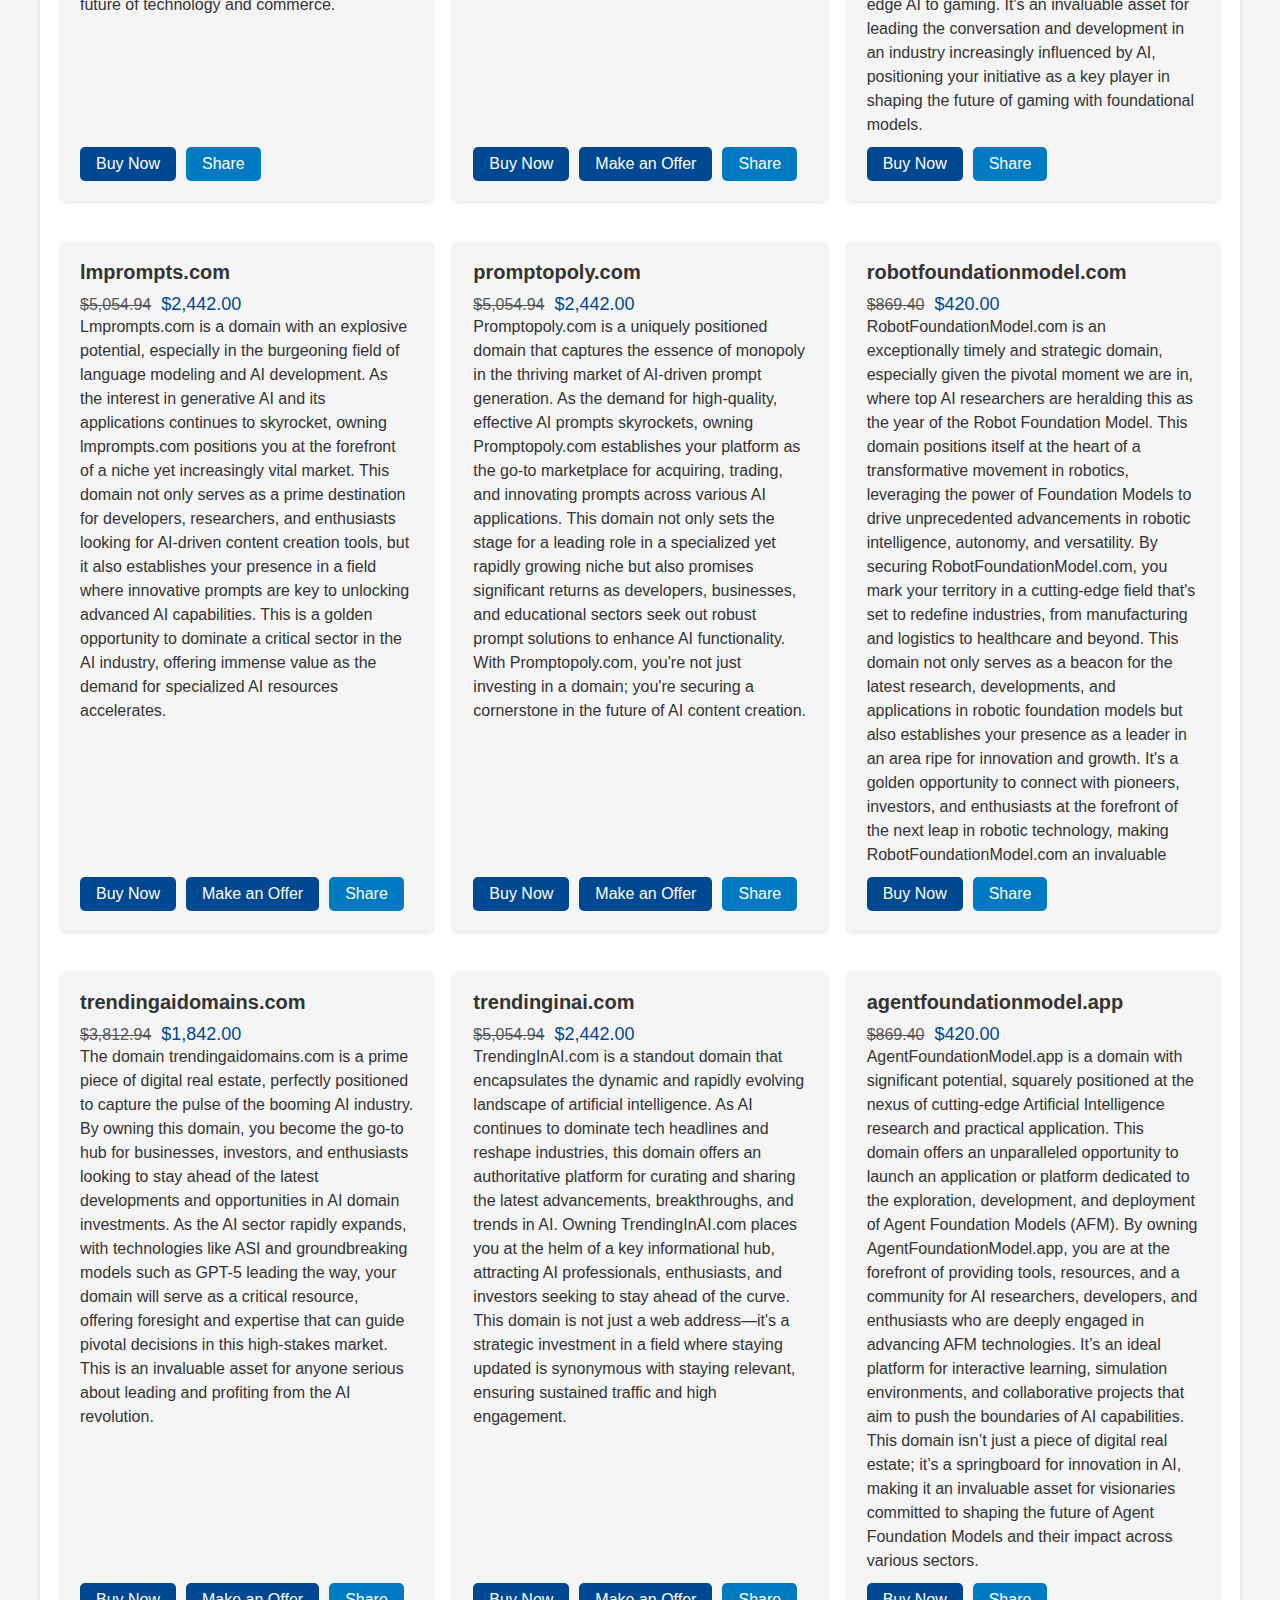
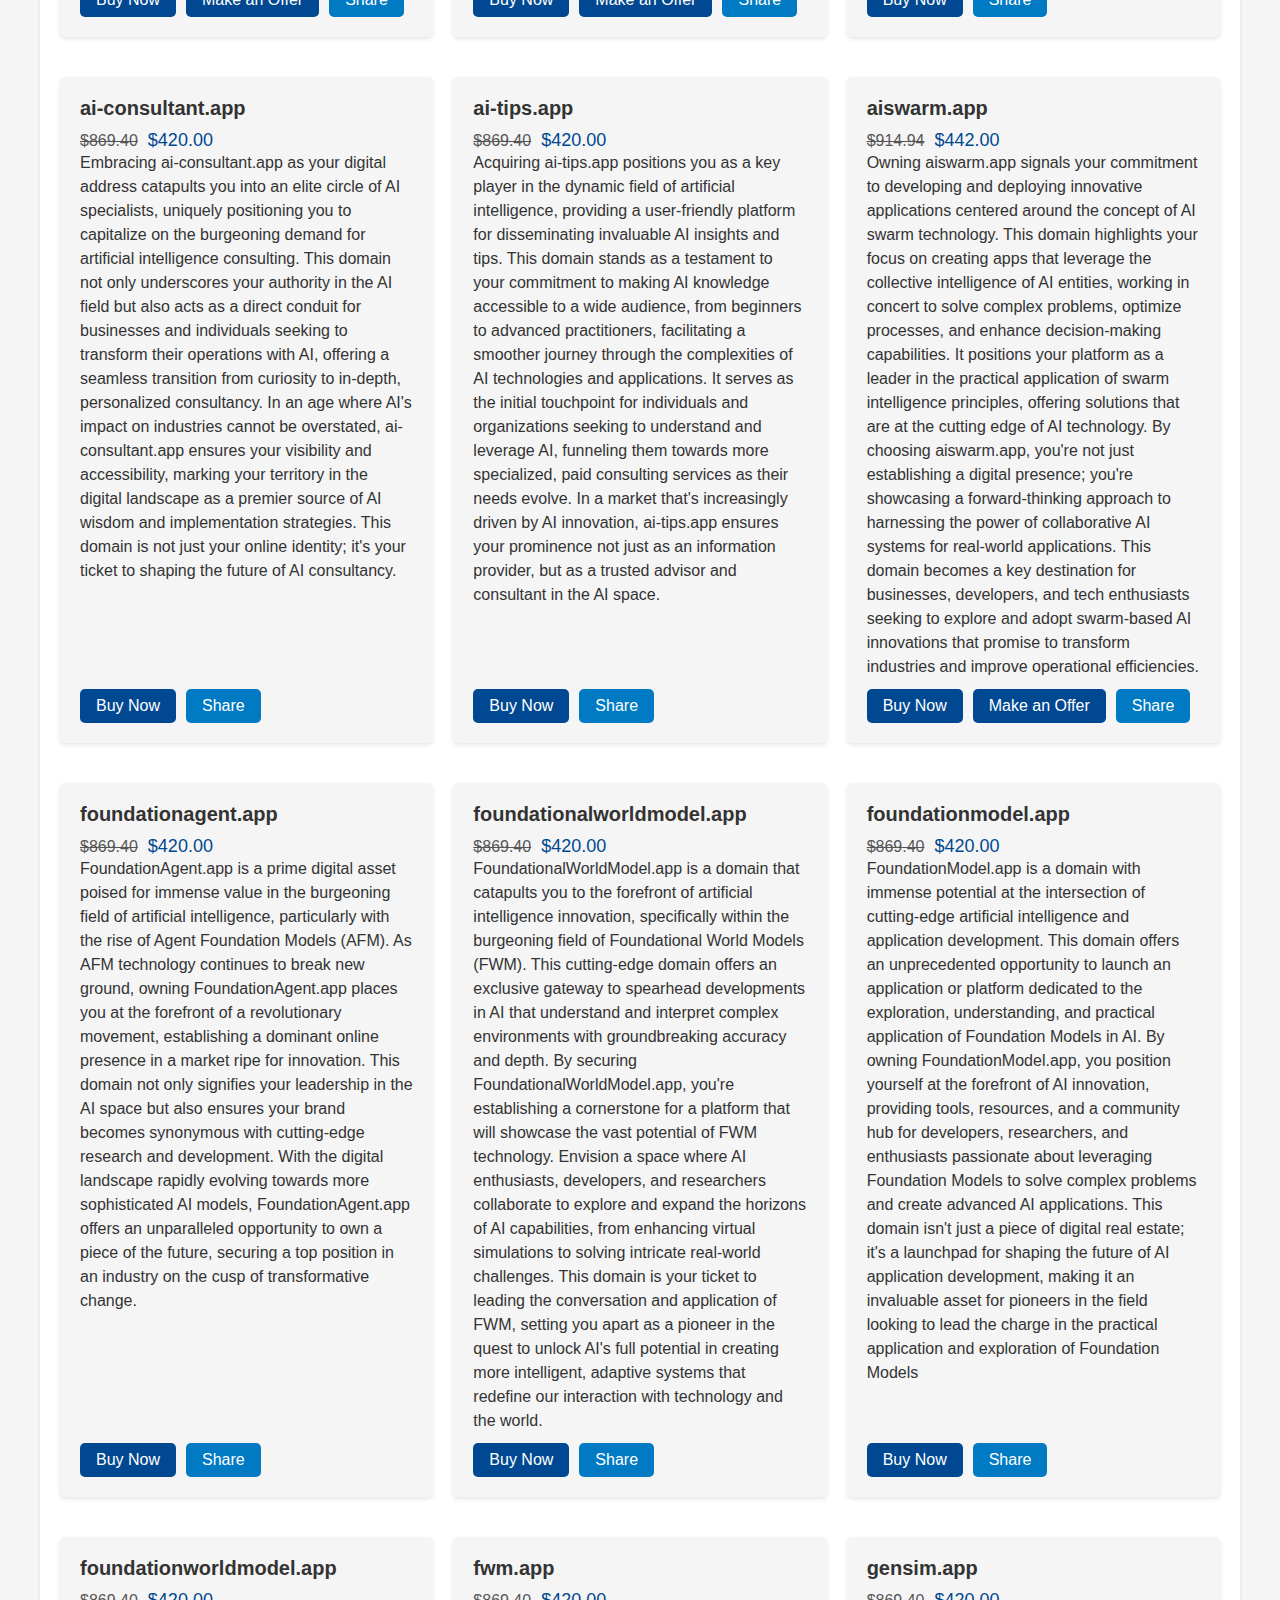
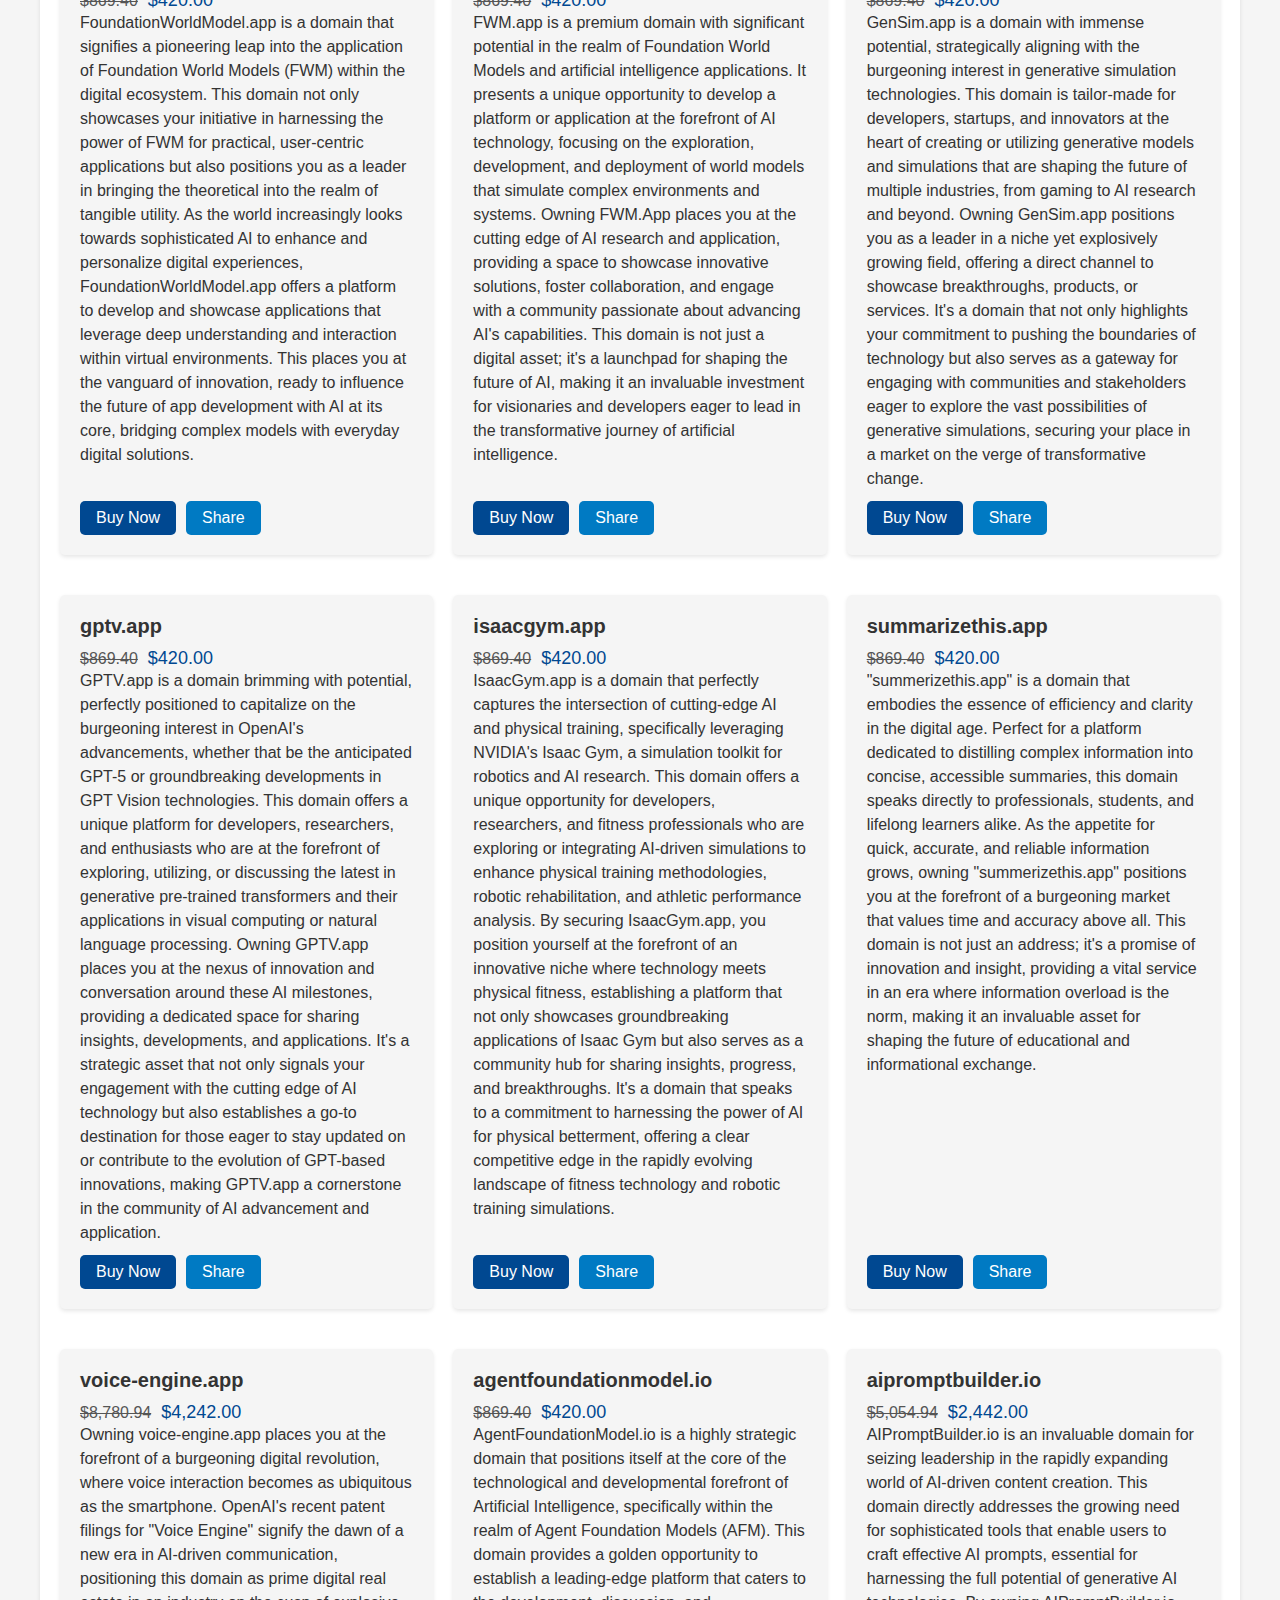
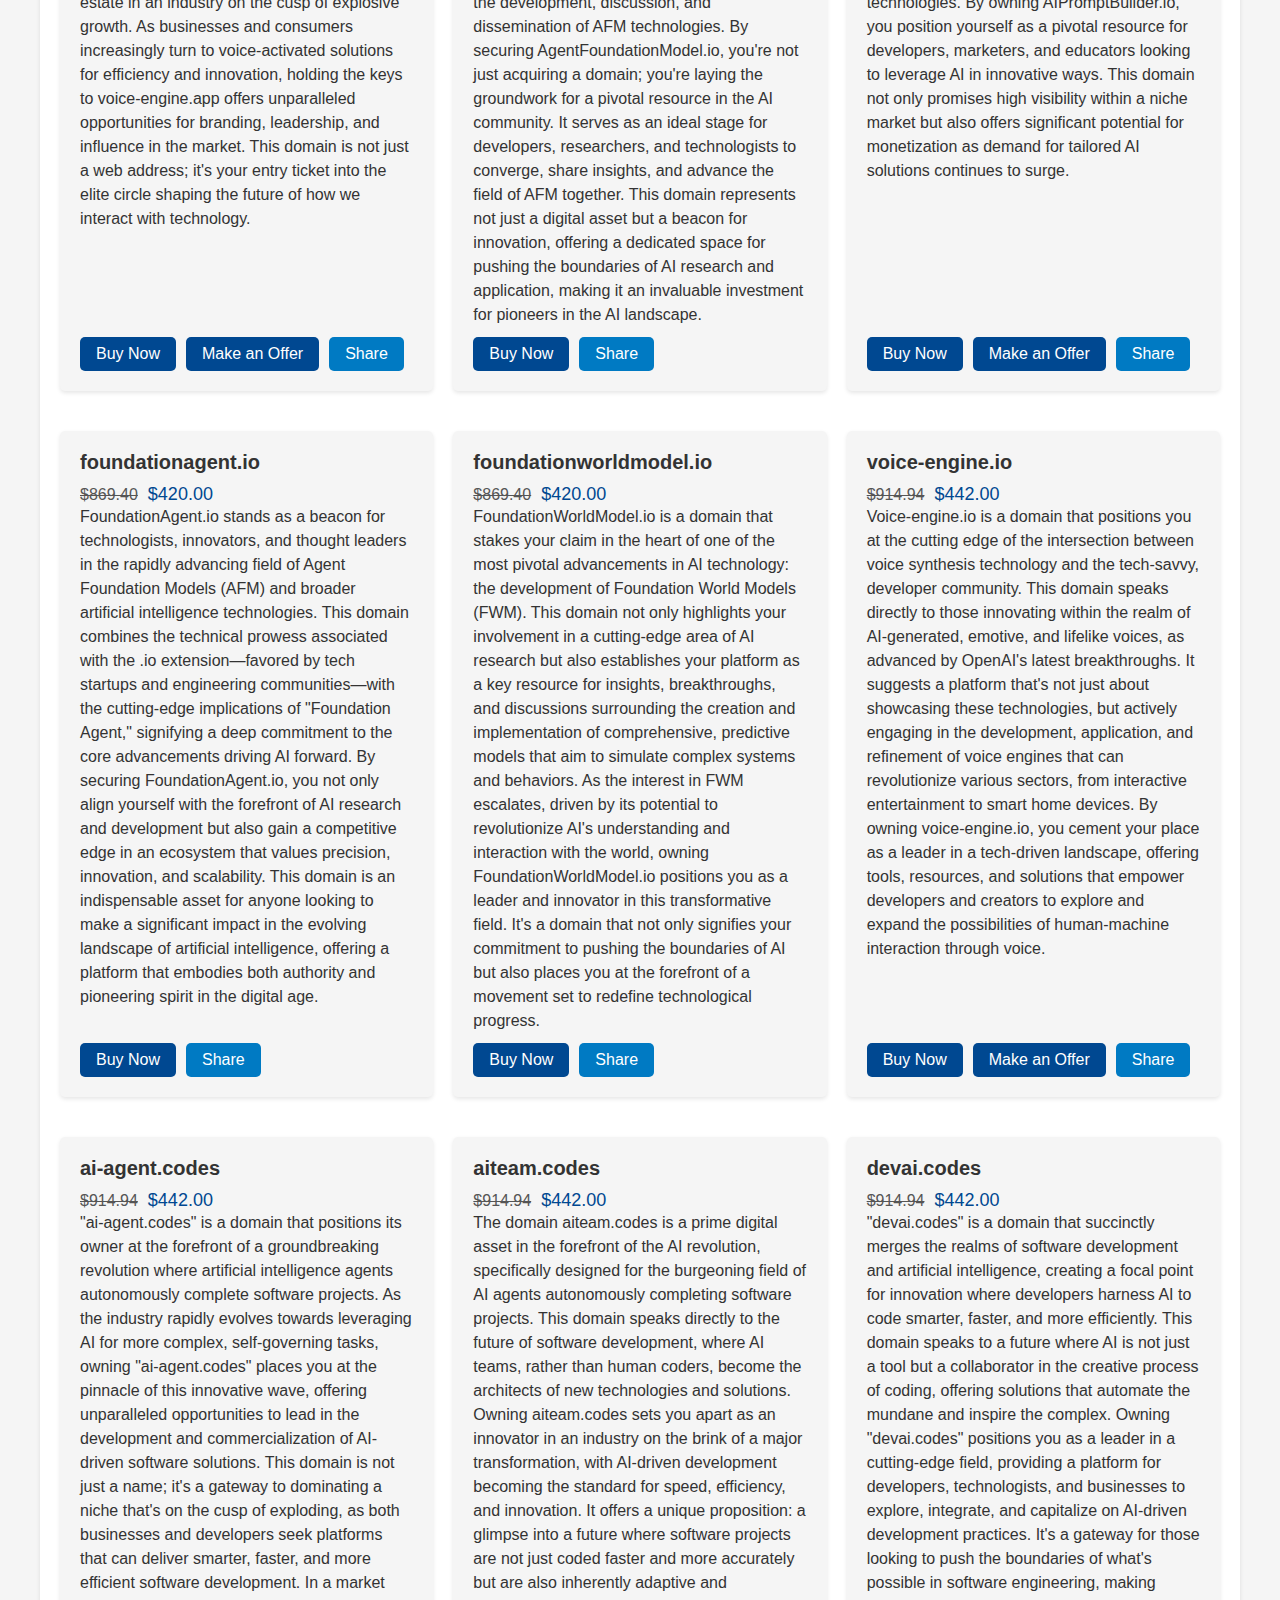
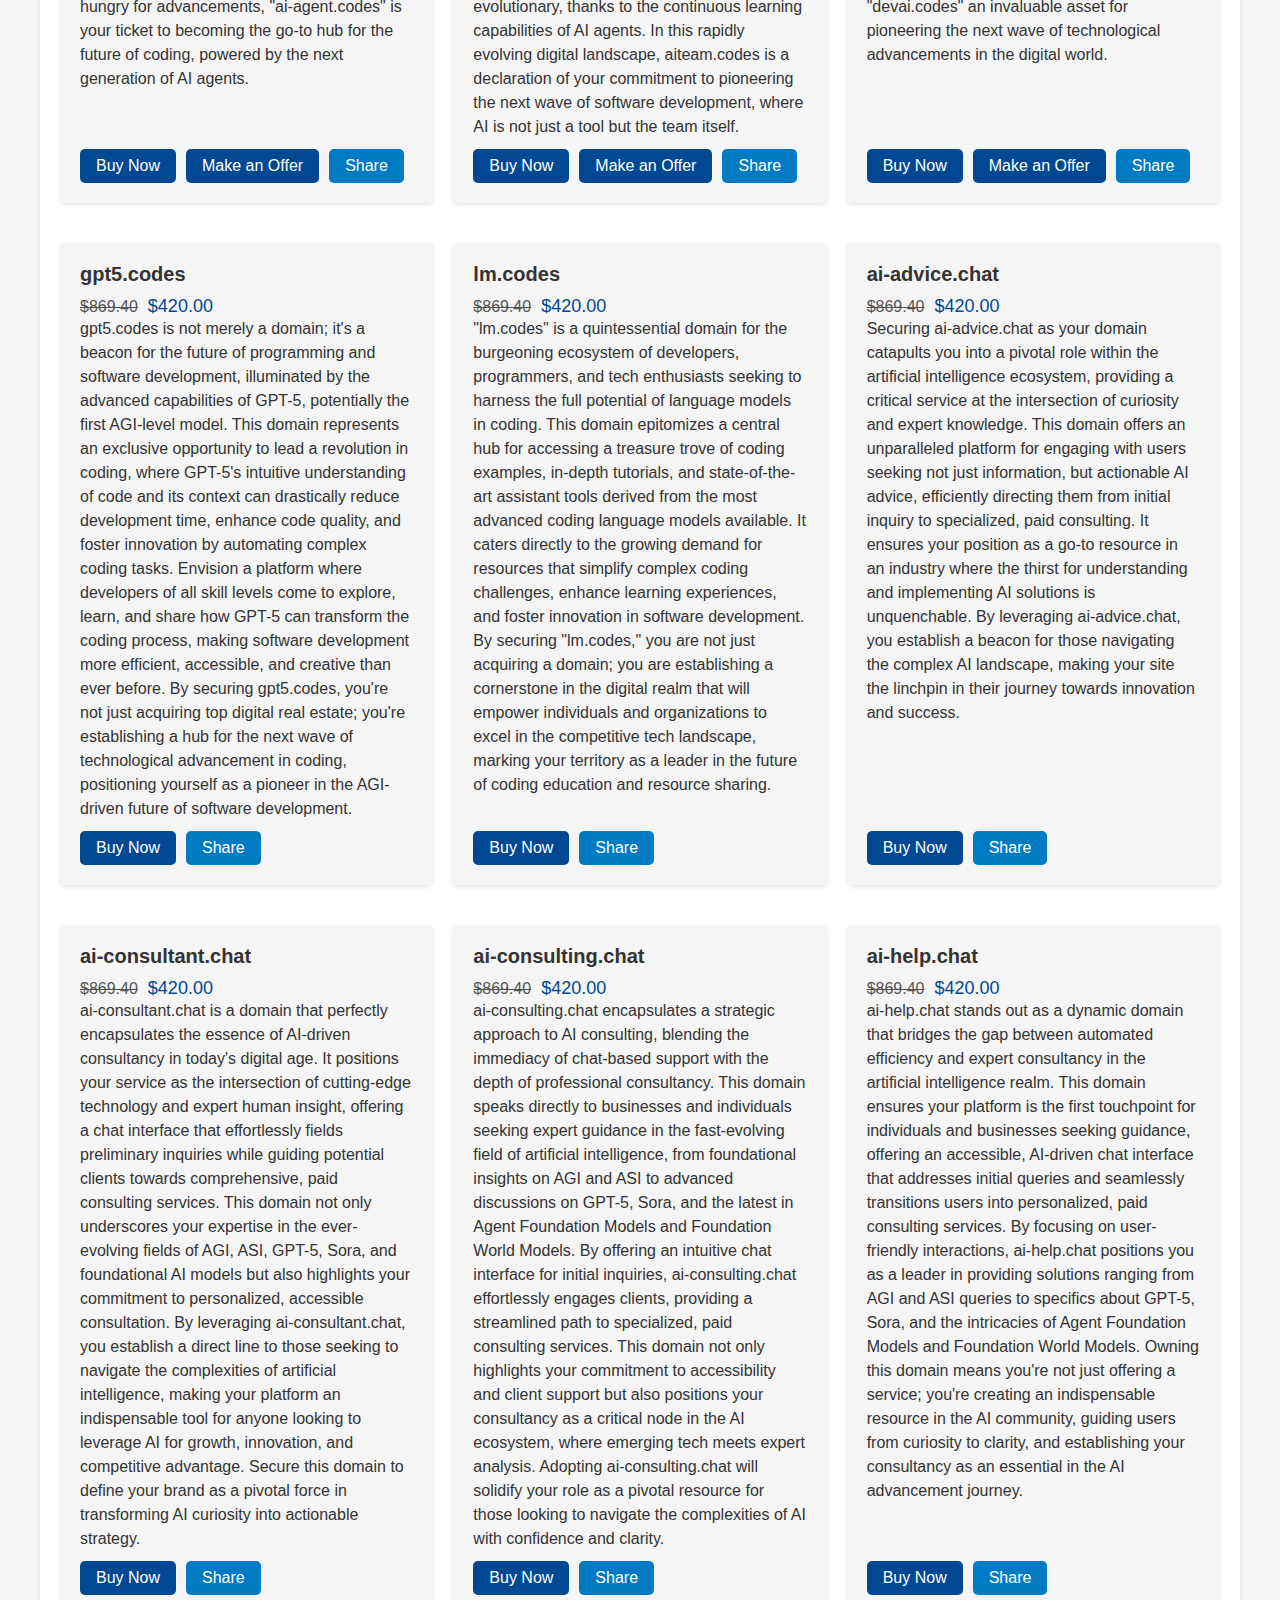
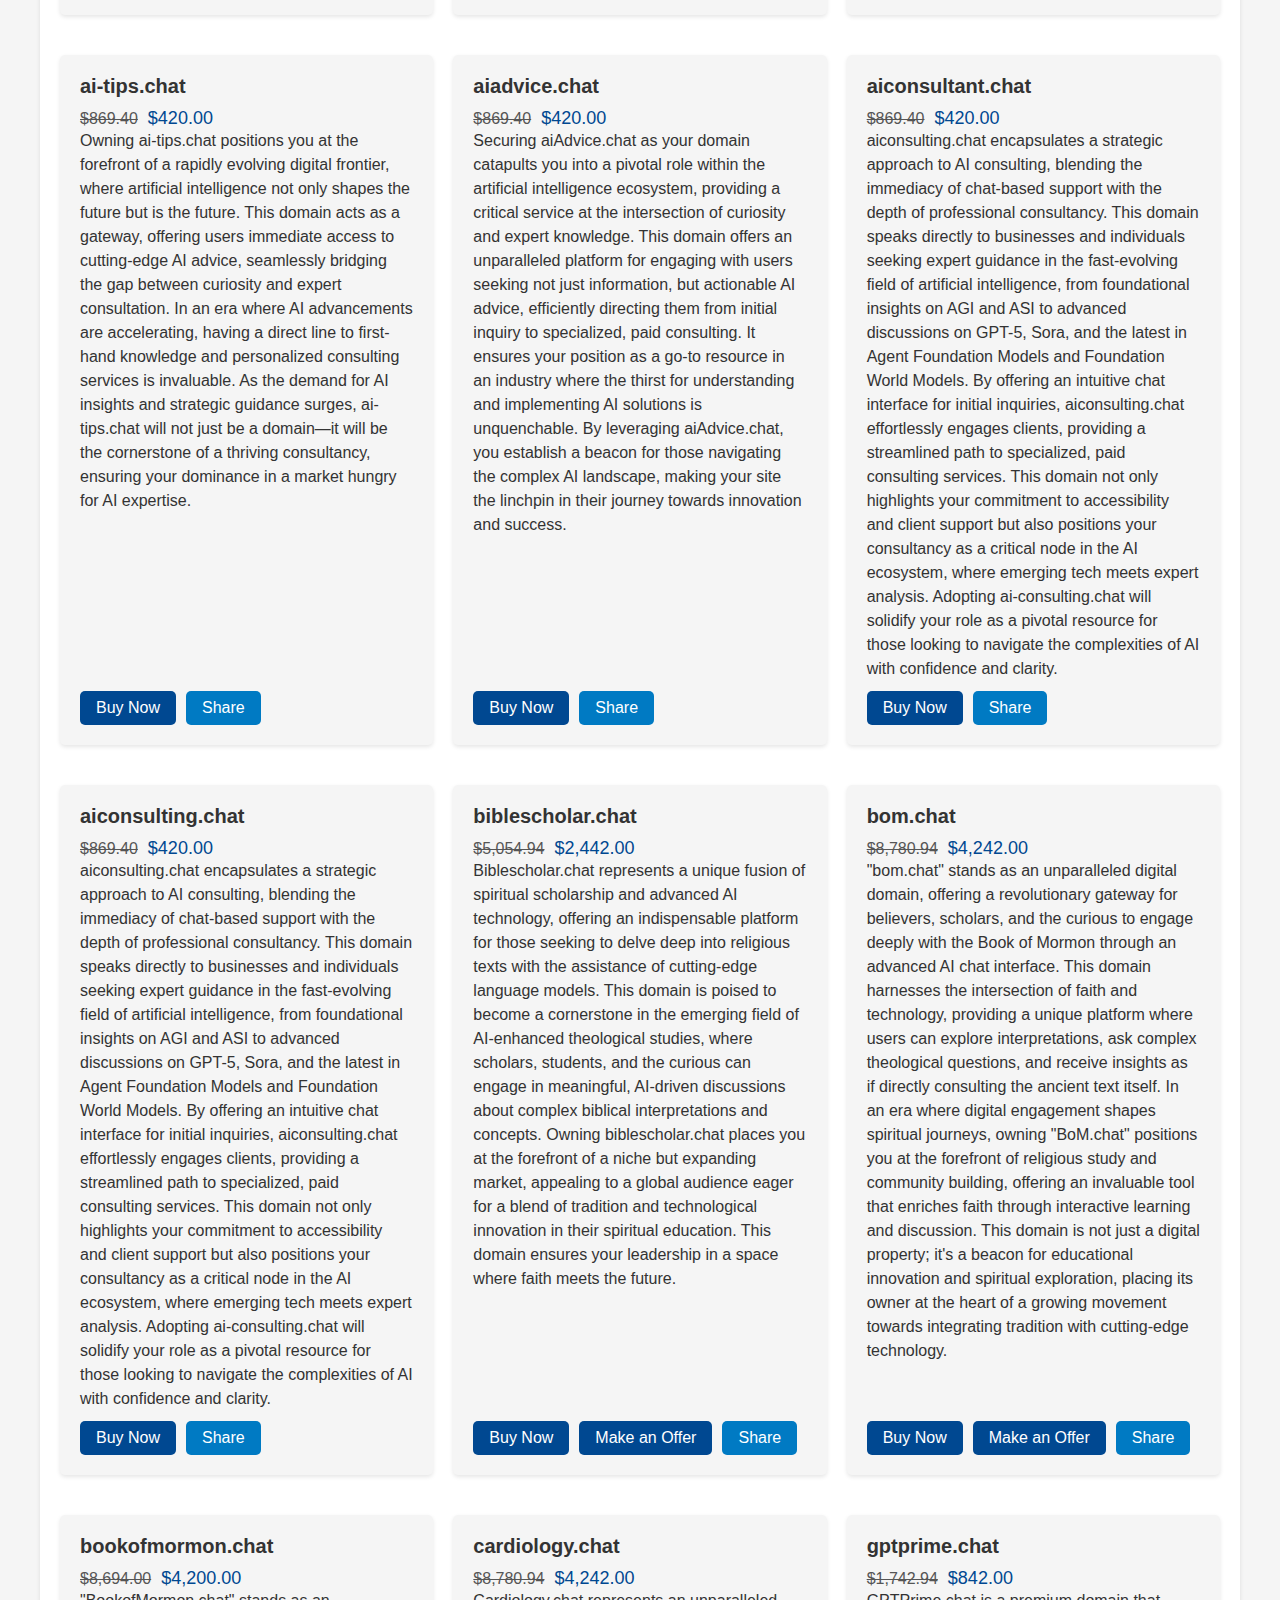
==== commit b2656fcb: "Update domains.json" ====
--- a/index.html
+++ b/index.html
@@ -5335,16 +5335,15 @@
               <dt>gpt4o</dt>
               <dd>
                 GPT-4o domains represent OpenAI's new flagship model that can
-                reason across audio, vision, and text in real time (announced
-                released May 13, 2024).
+                reason across audio, vision, and text in real time (released May
+                13, 2024).
               </dd>
             </div>
             <div>
               <dt>gpt5</dt>
               <dd>
-                GPT-5 domains represent the next evolution of OpenAI's
-                ChatGPT–an upcoming AI language model with enhanced capabilities
-                in natural language understanding and generation.
+                GPT-5 domains represent the likely branding of the next major
+                evolution of OpenAI's ChatGPT.
               </dd>
             </div>
             <div>
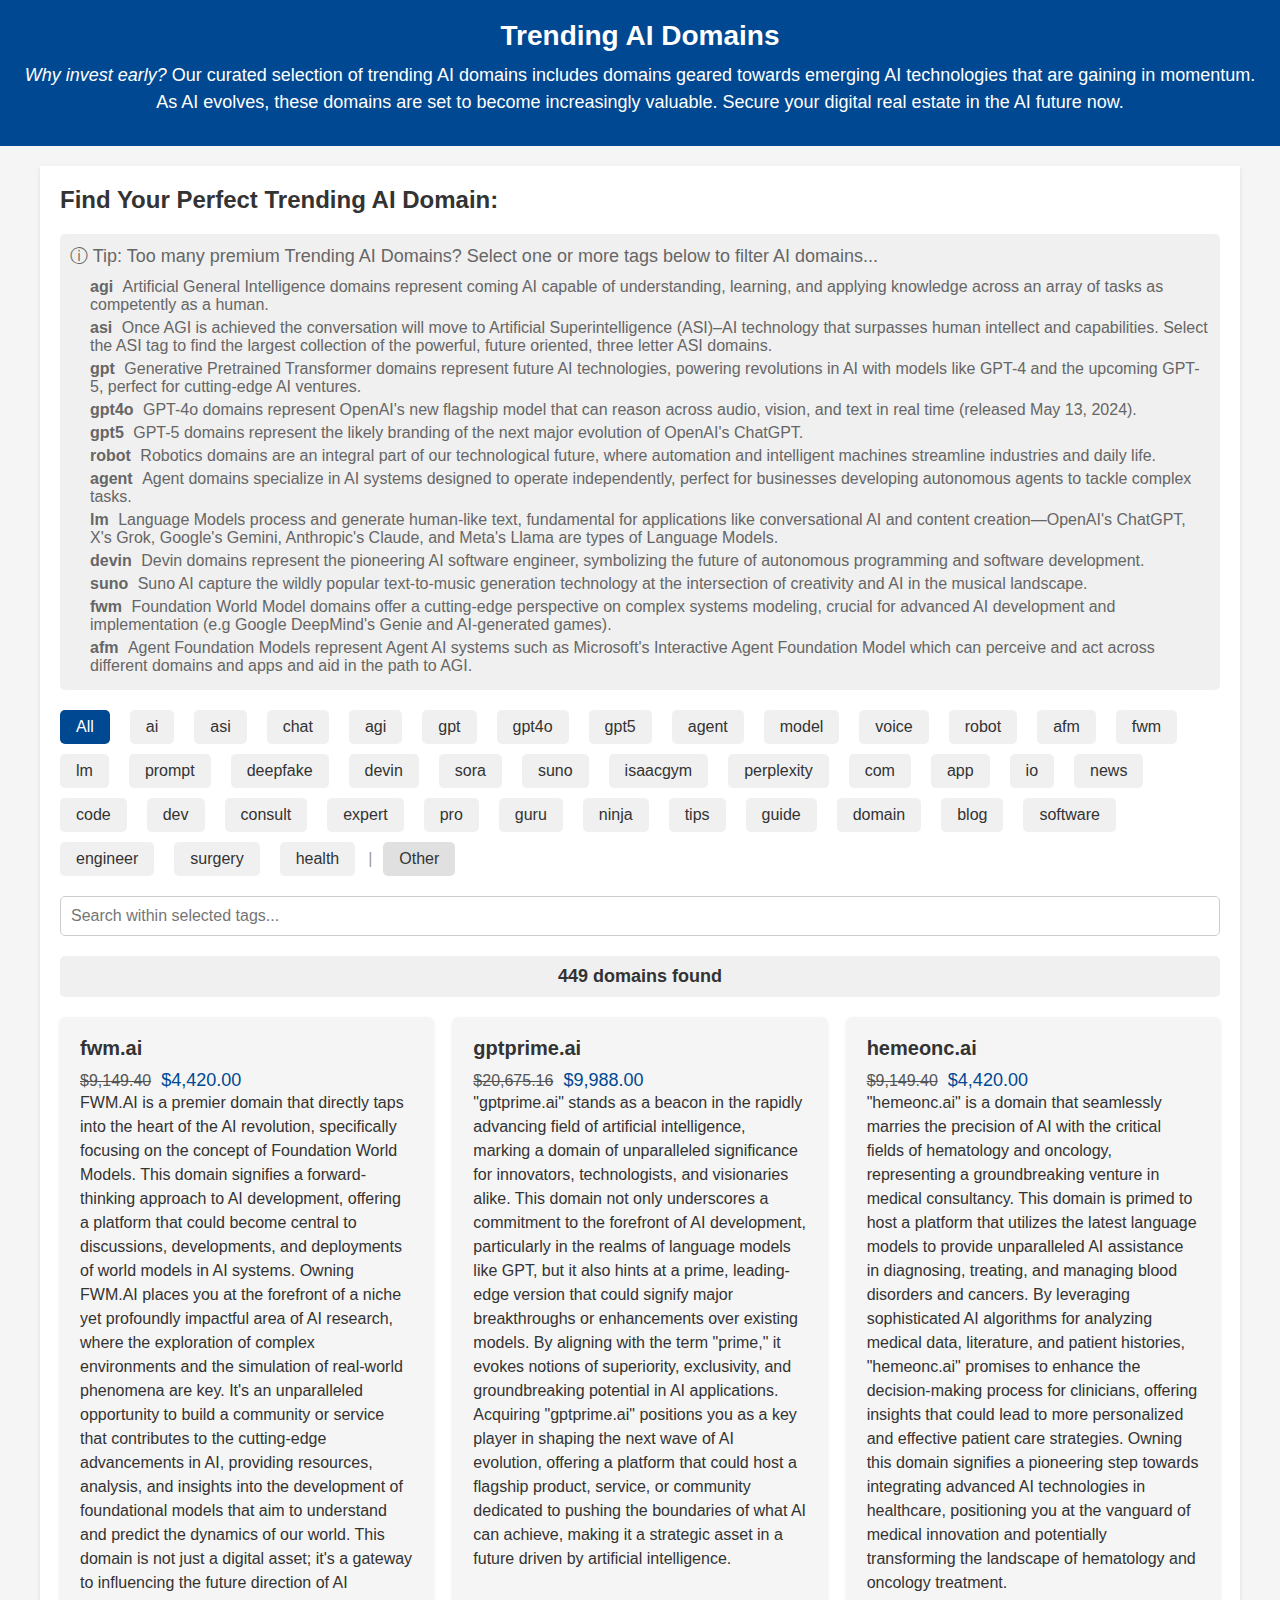
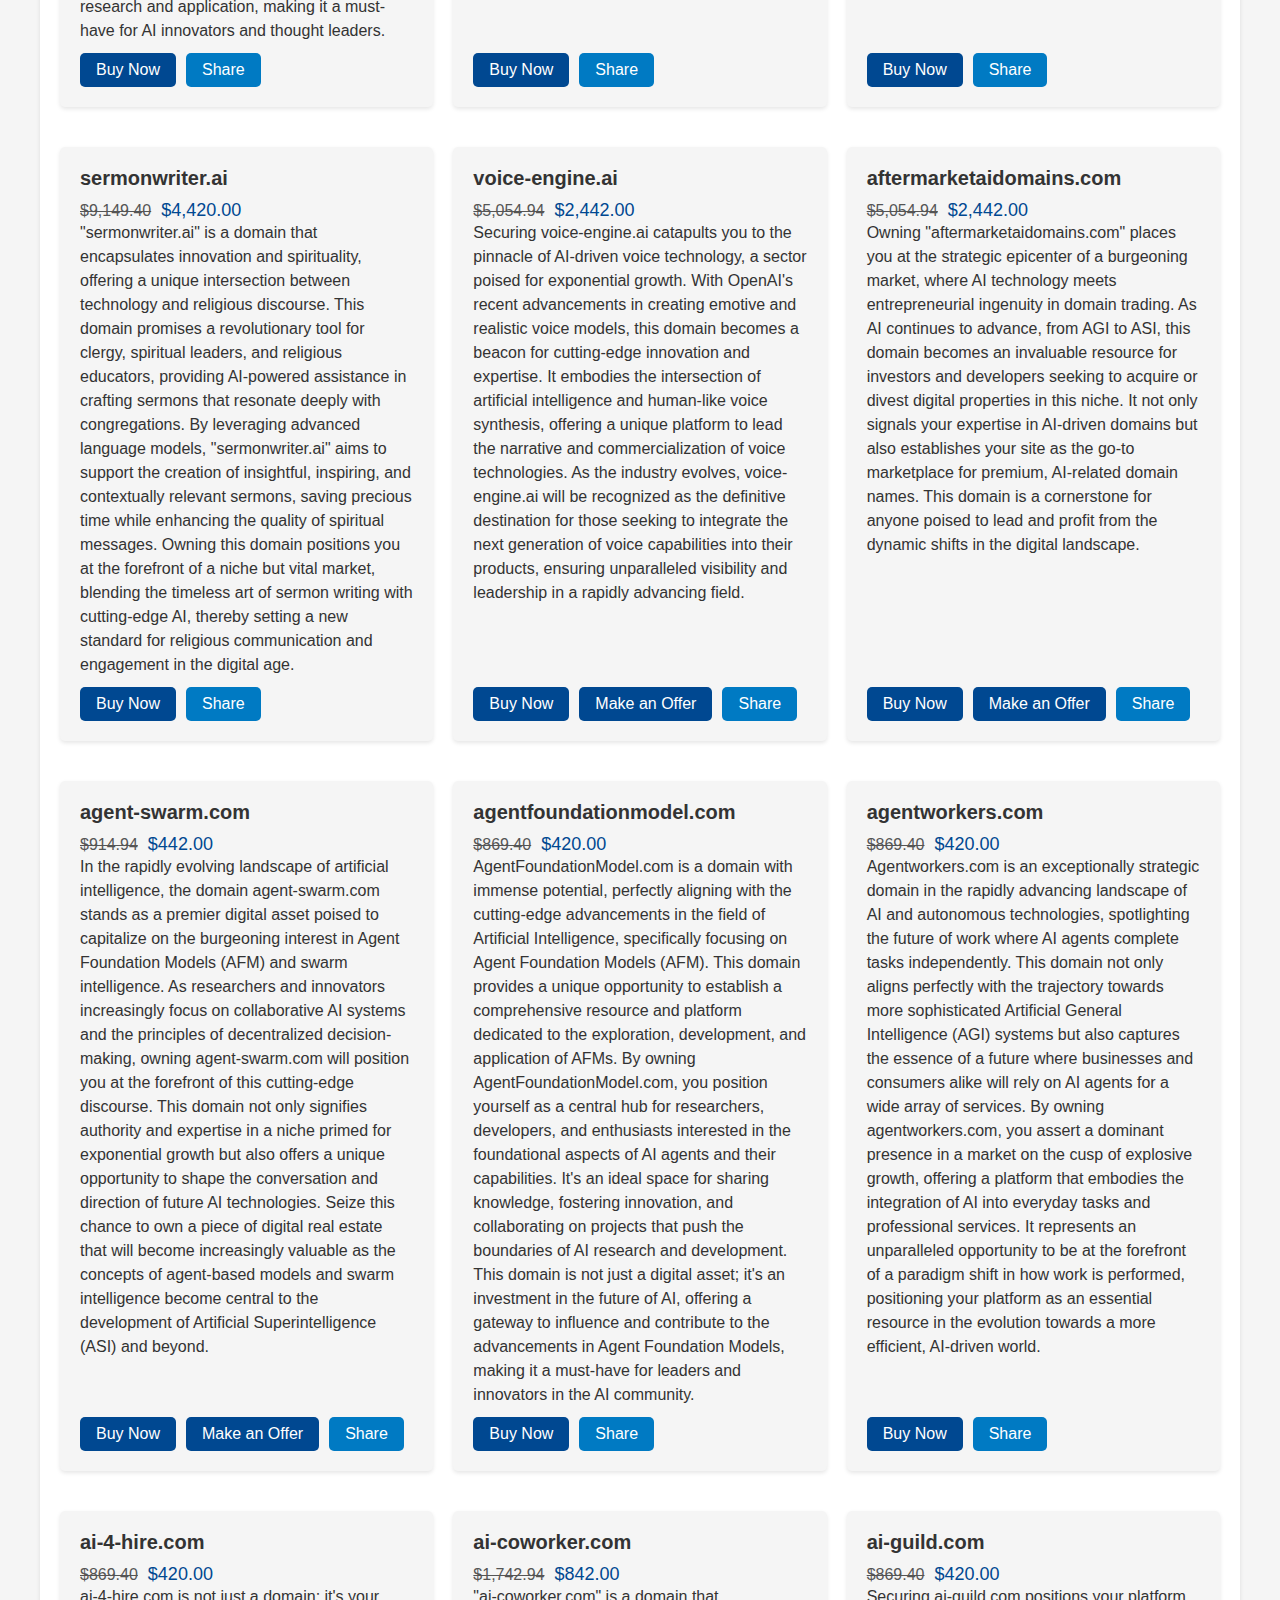
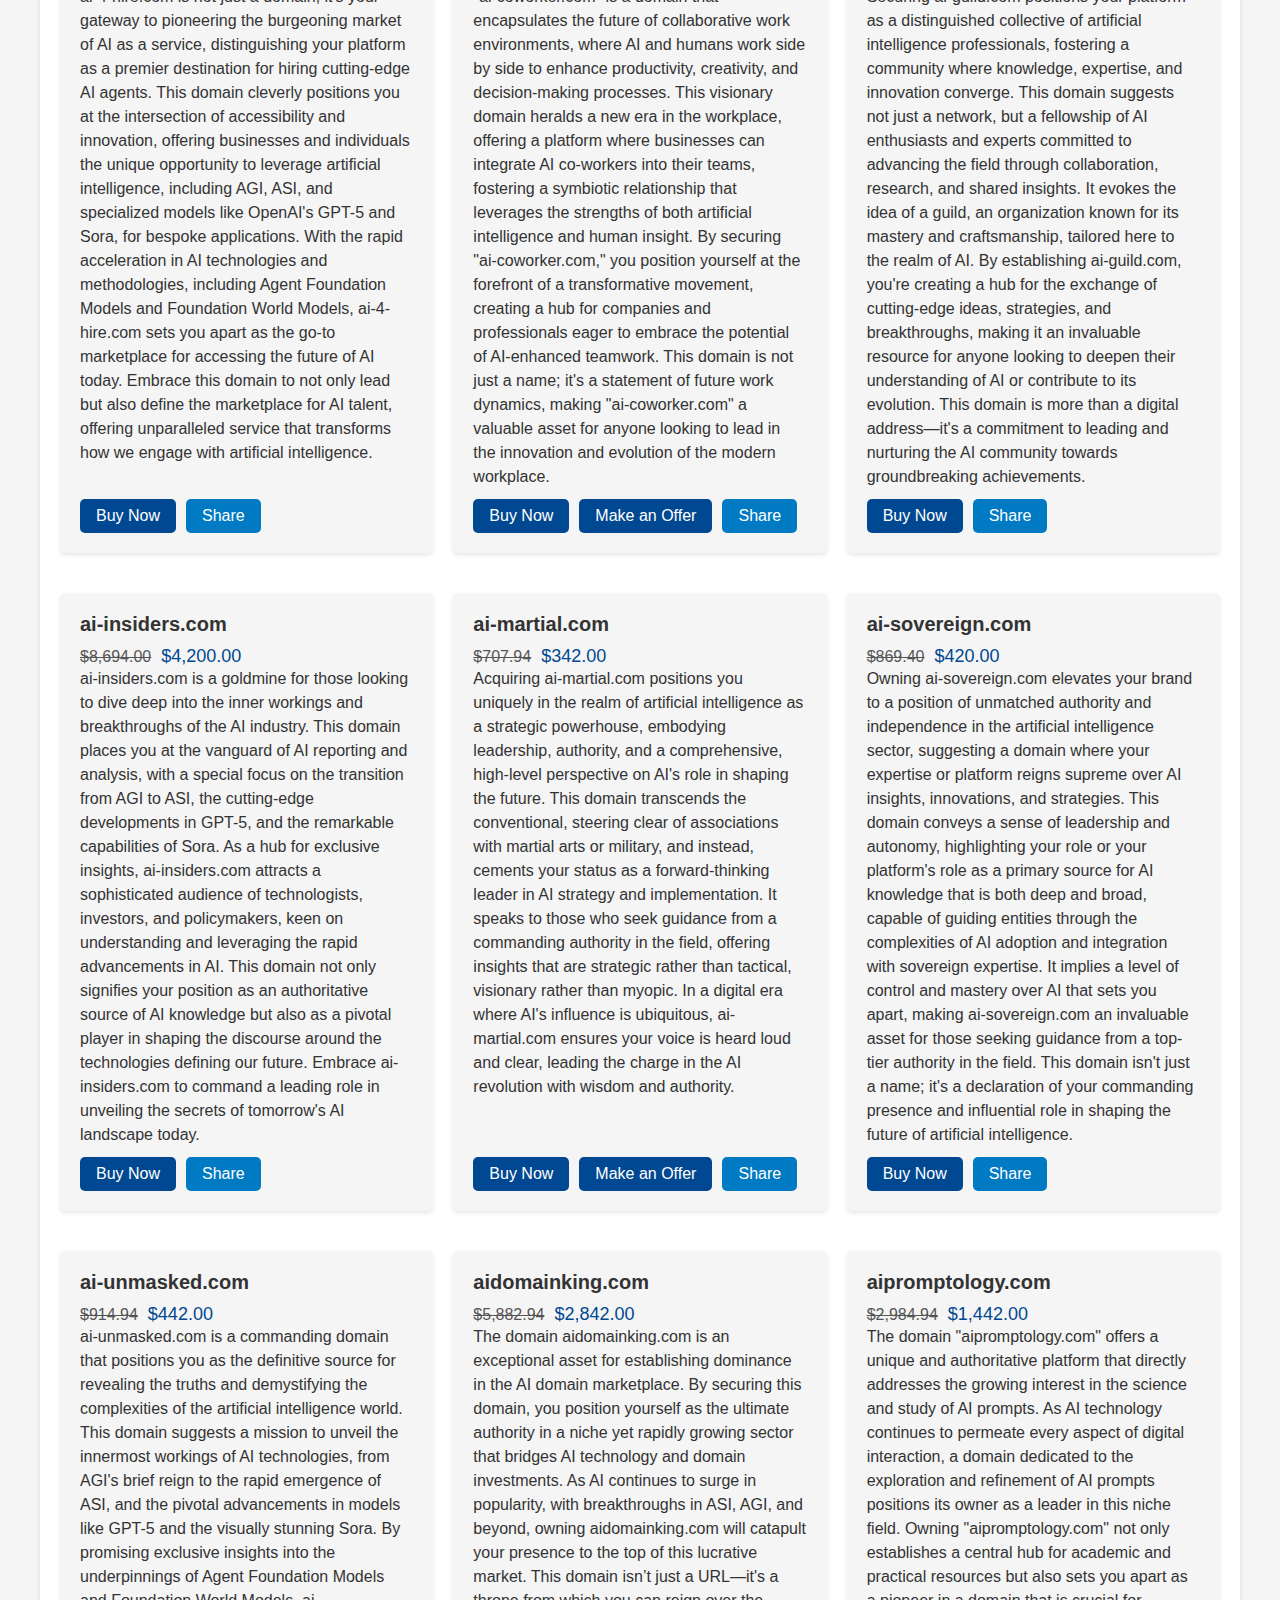
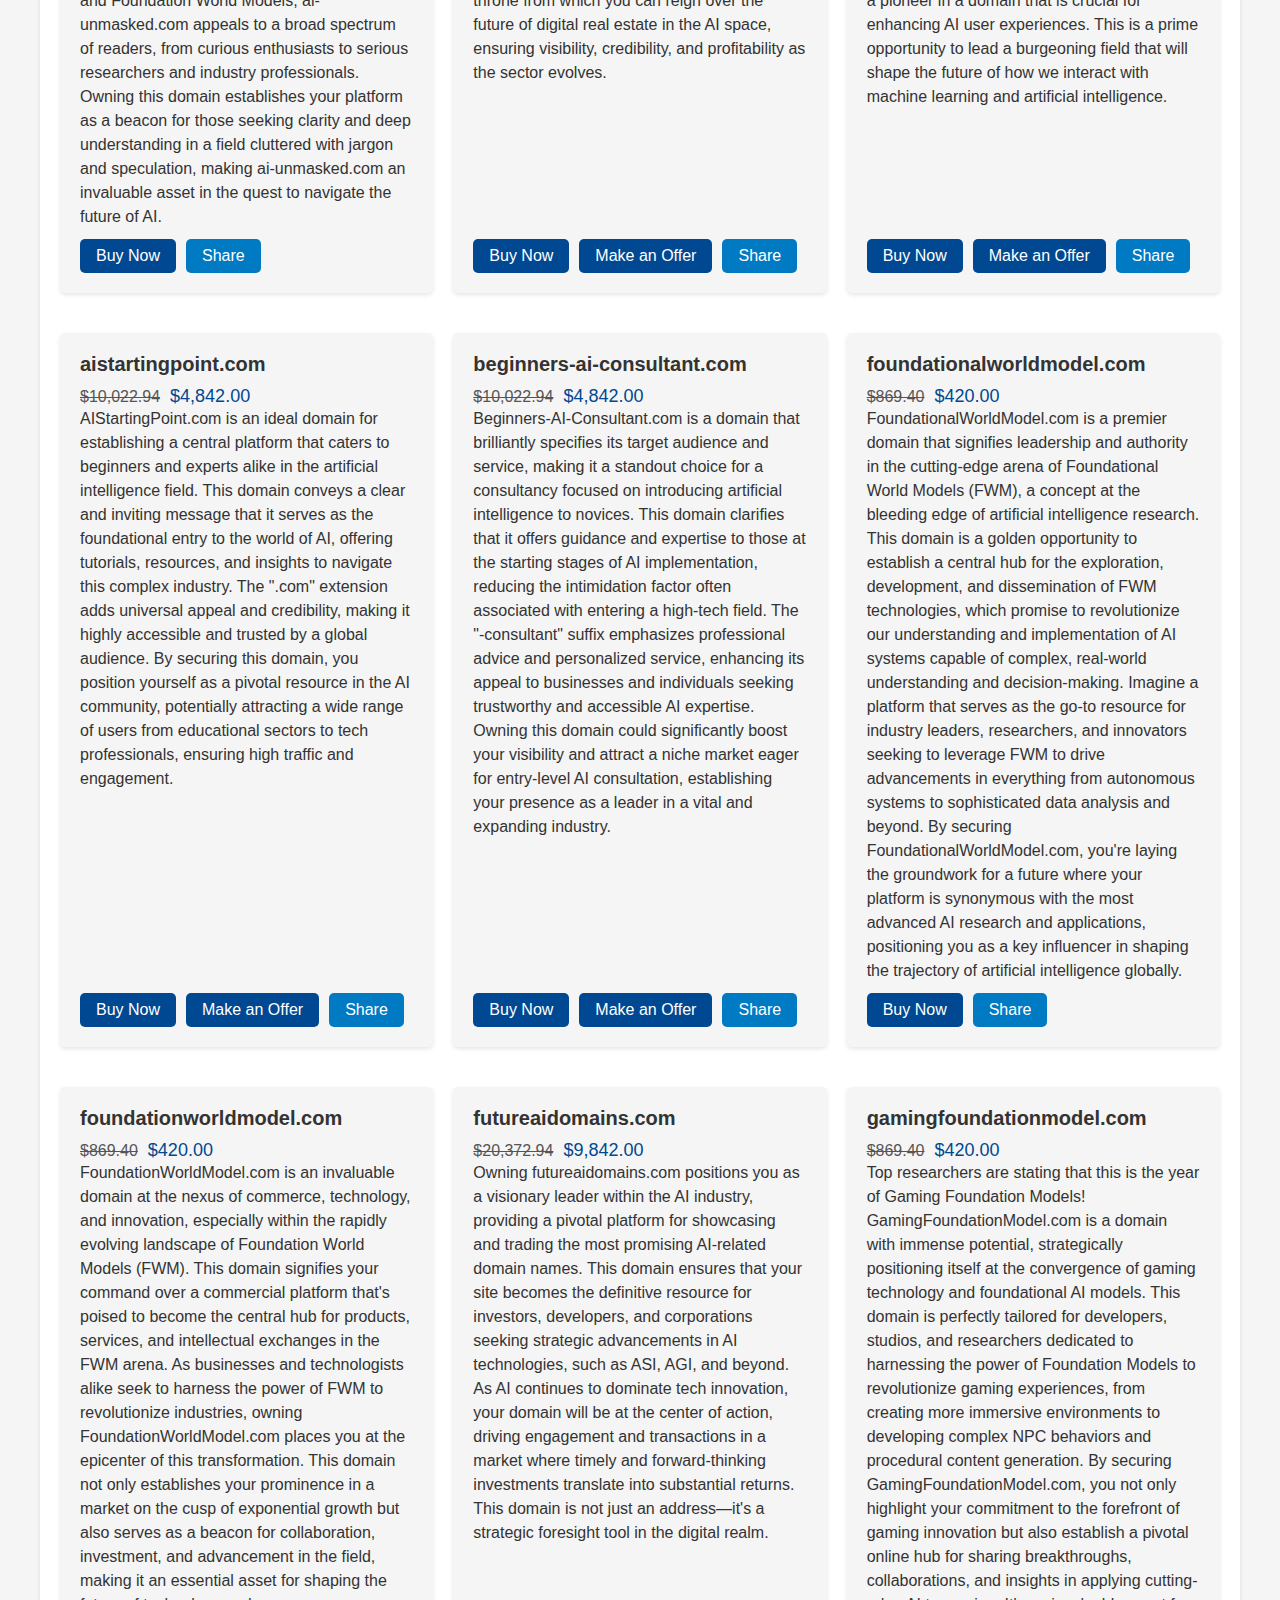
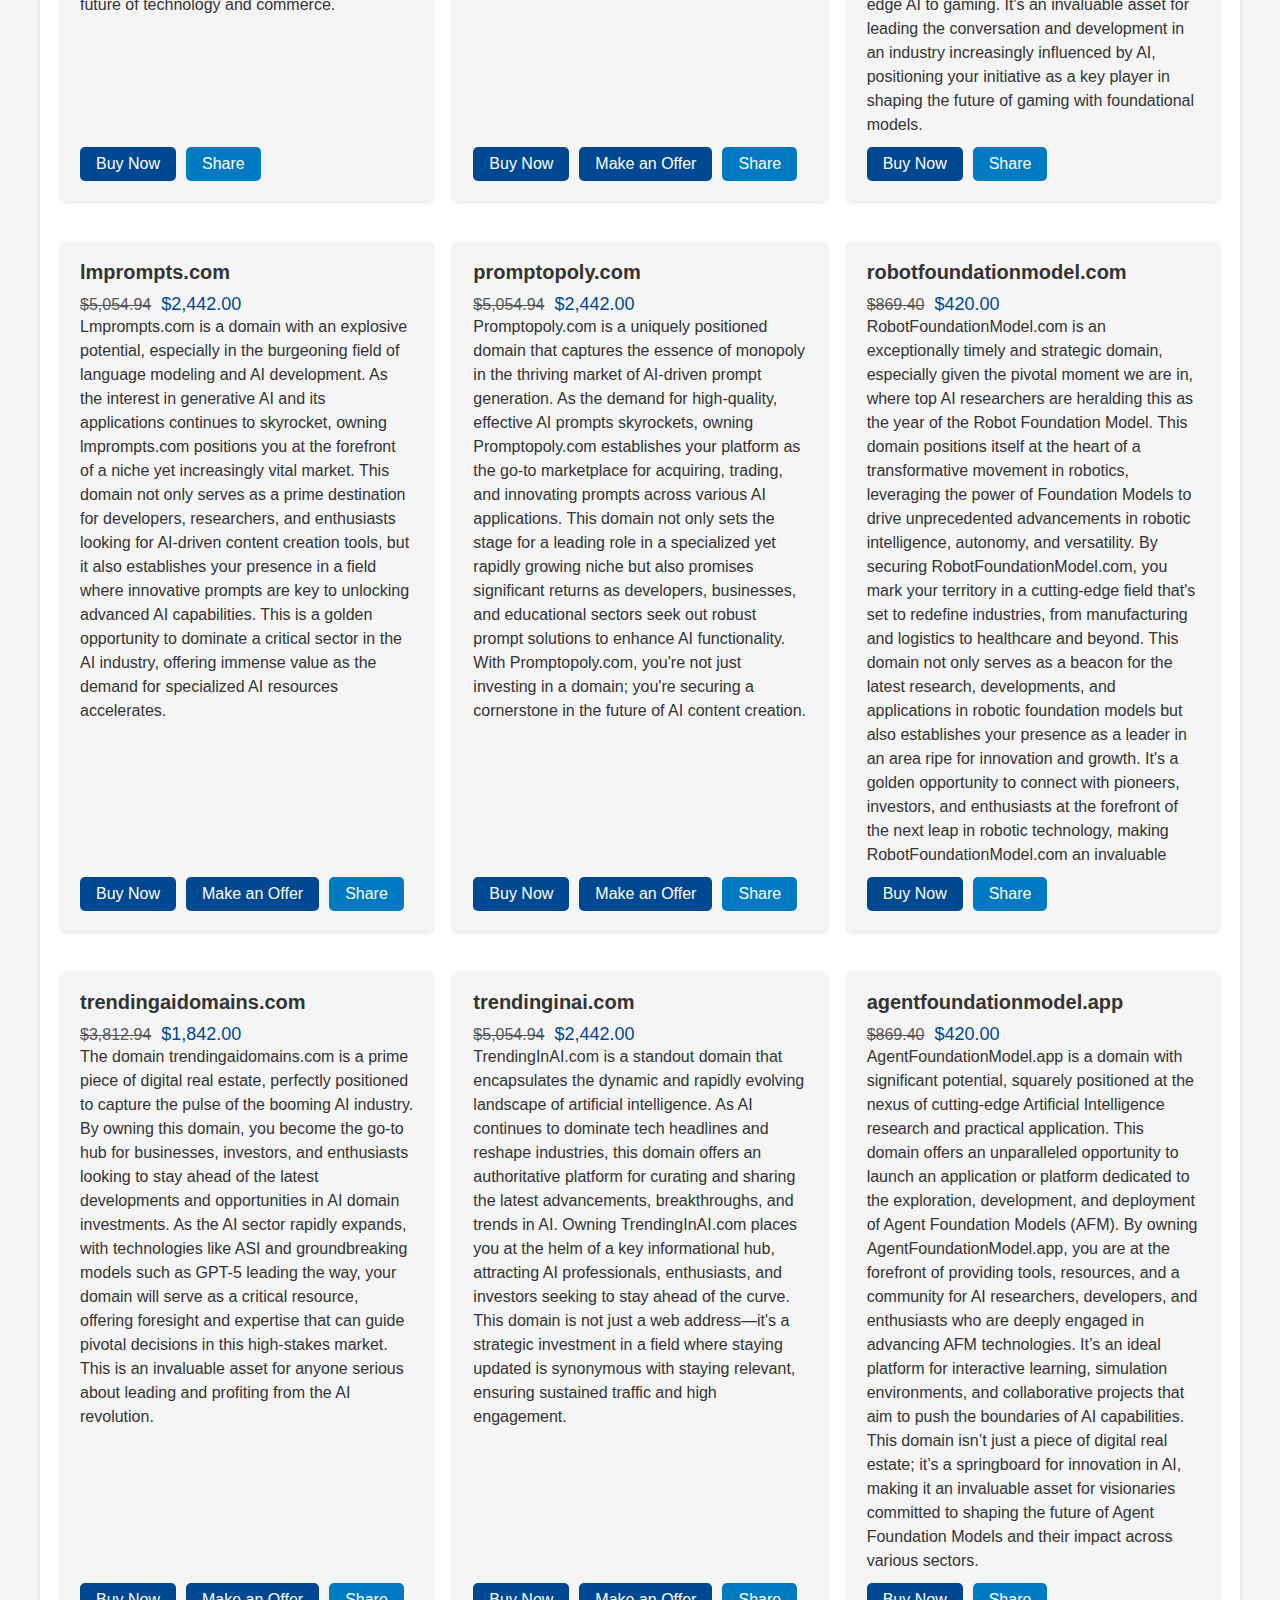
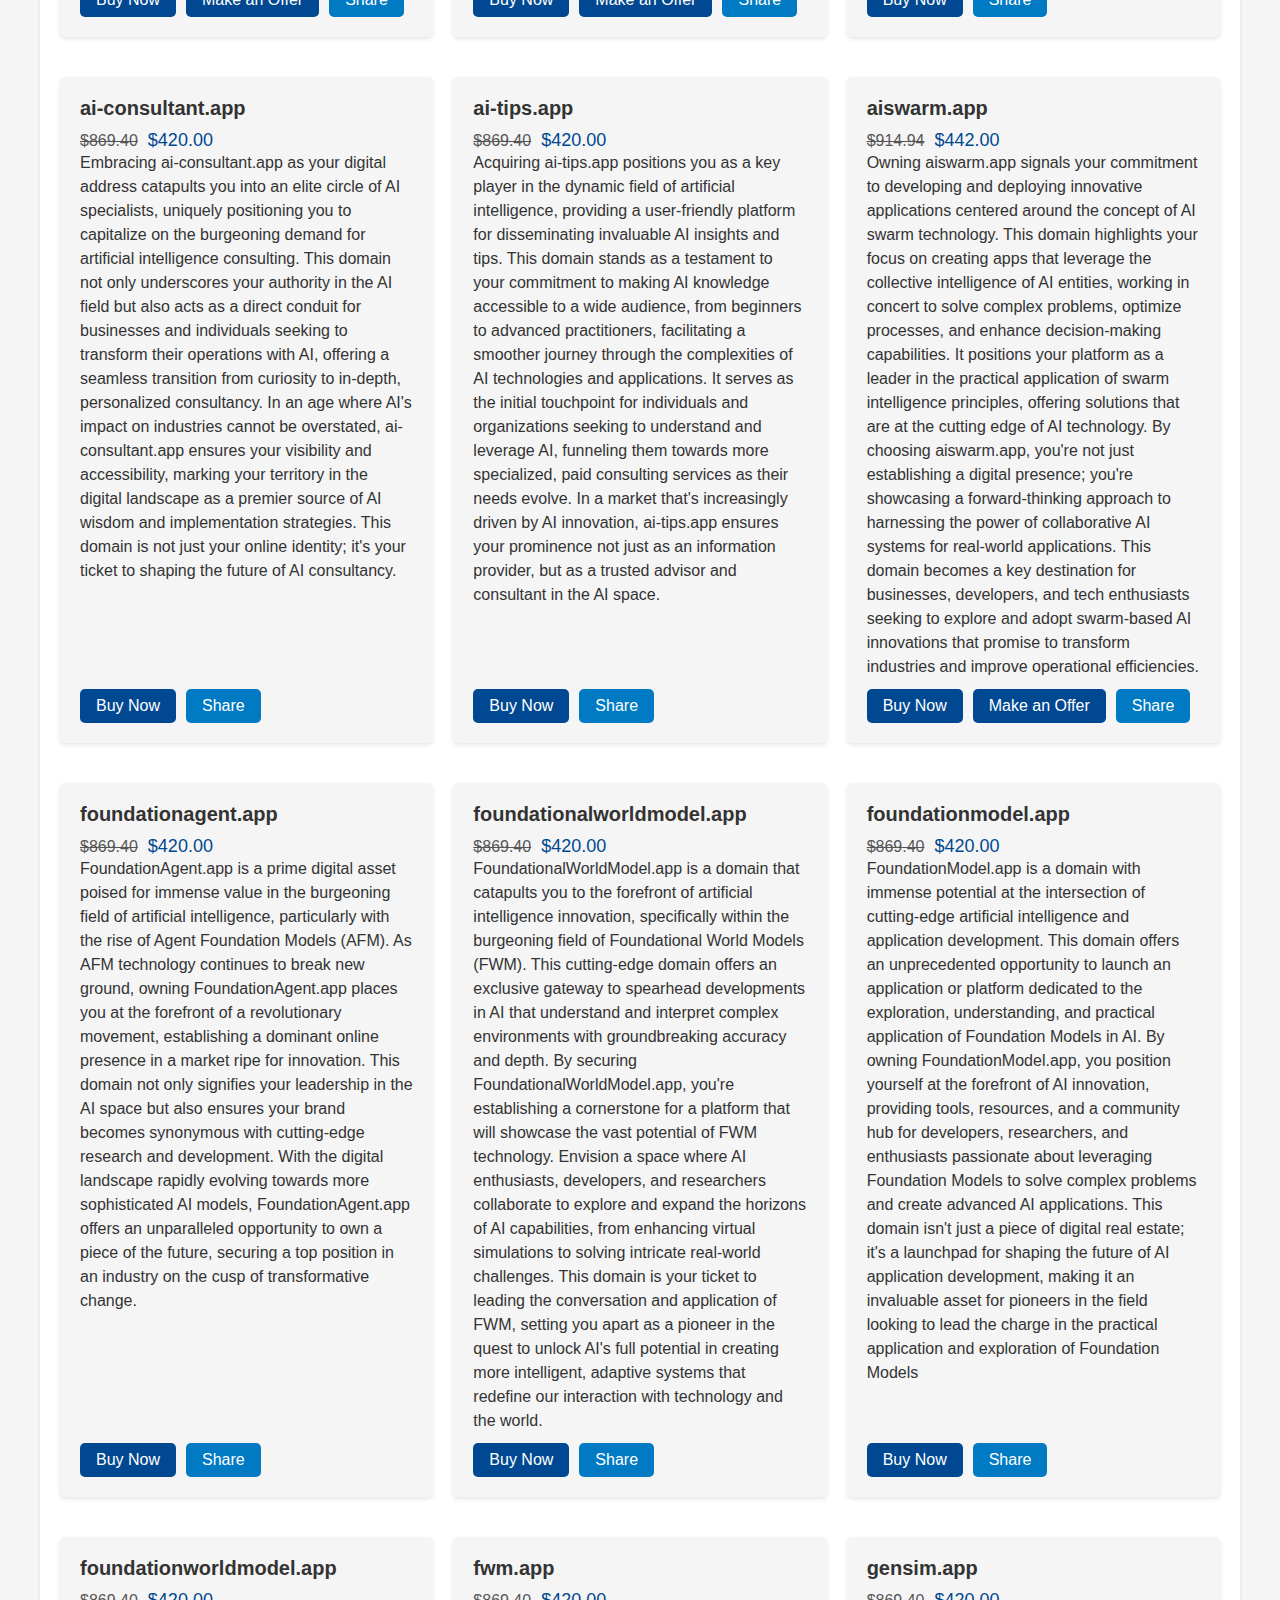
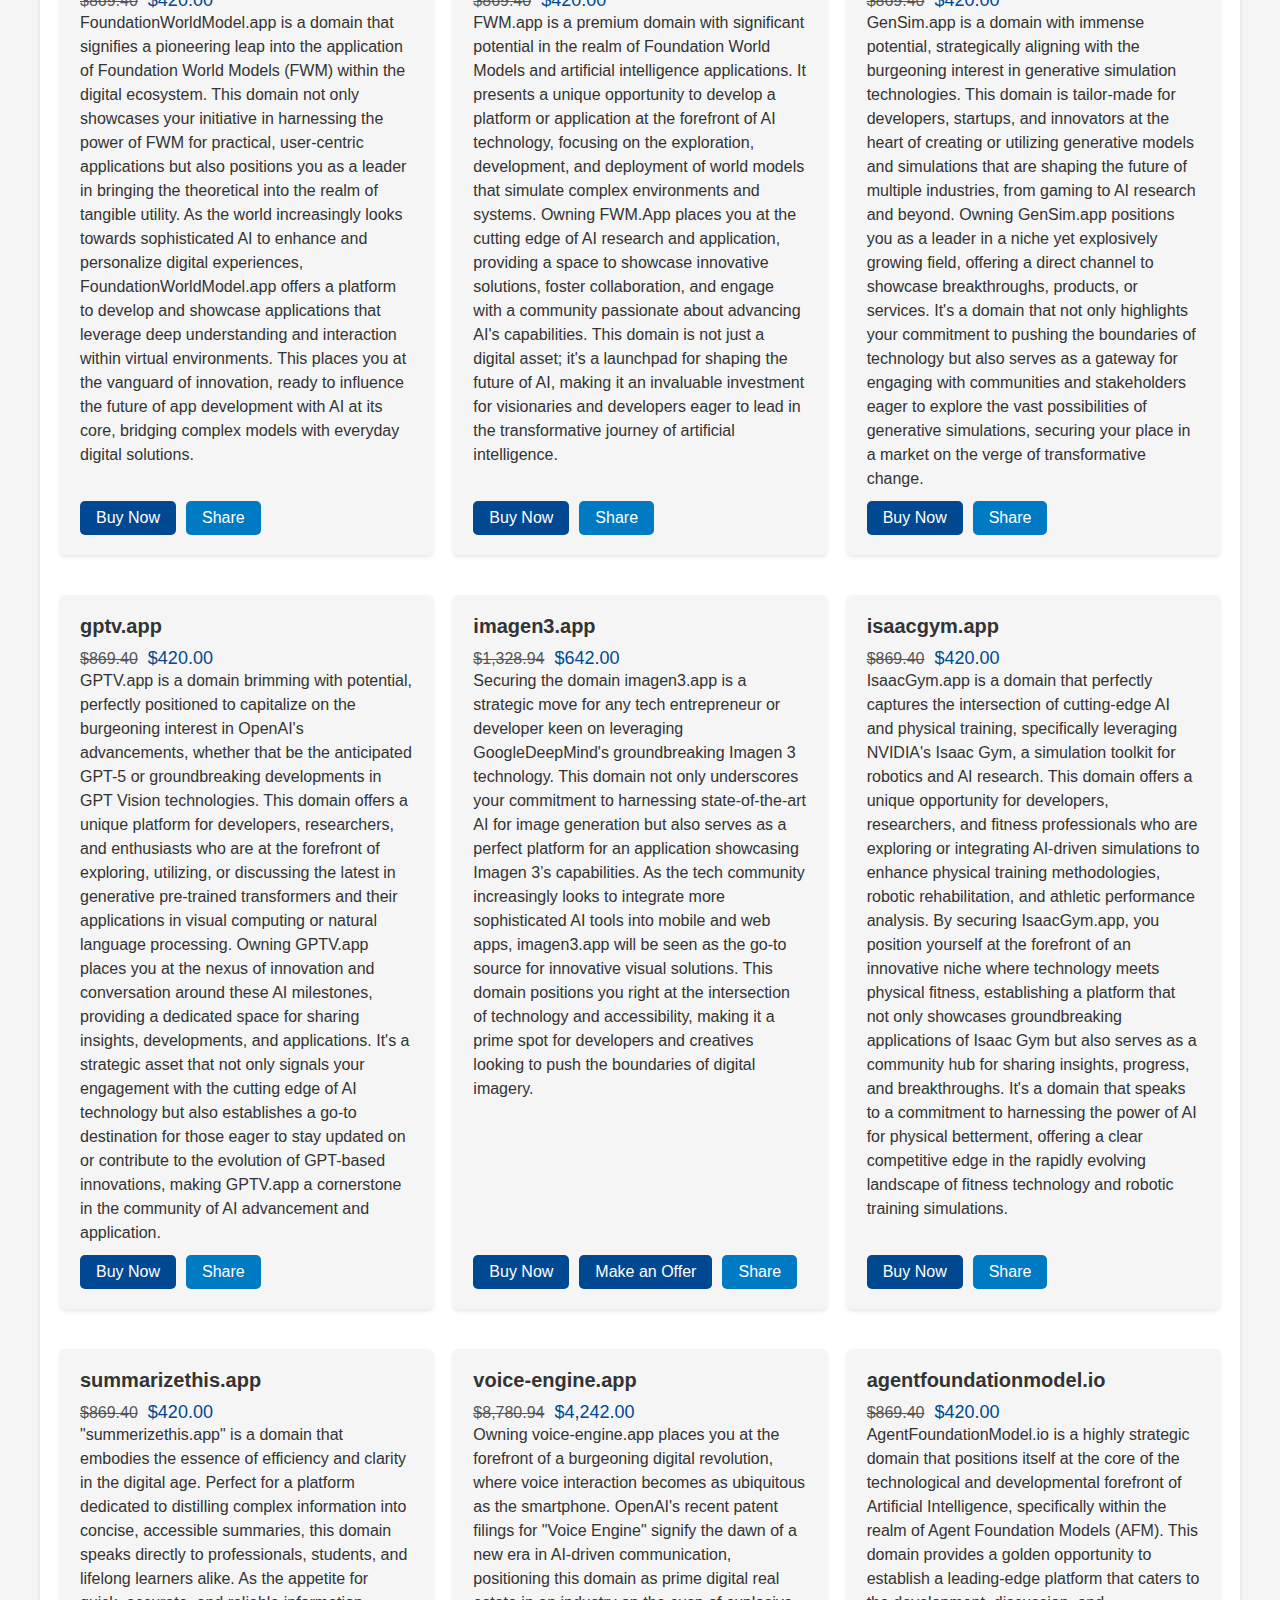
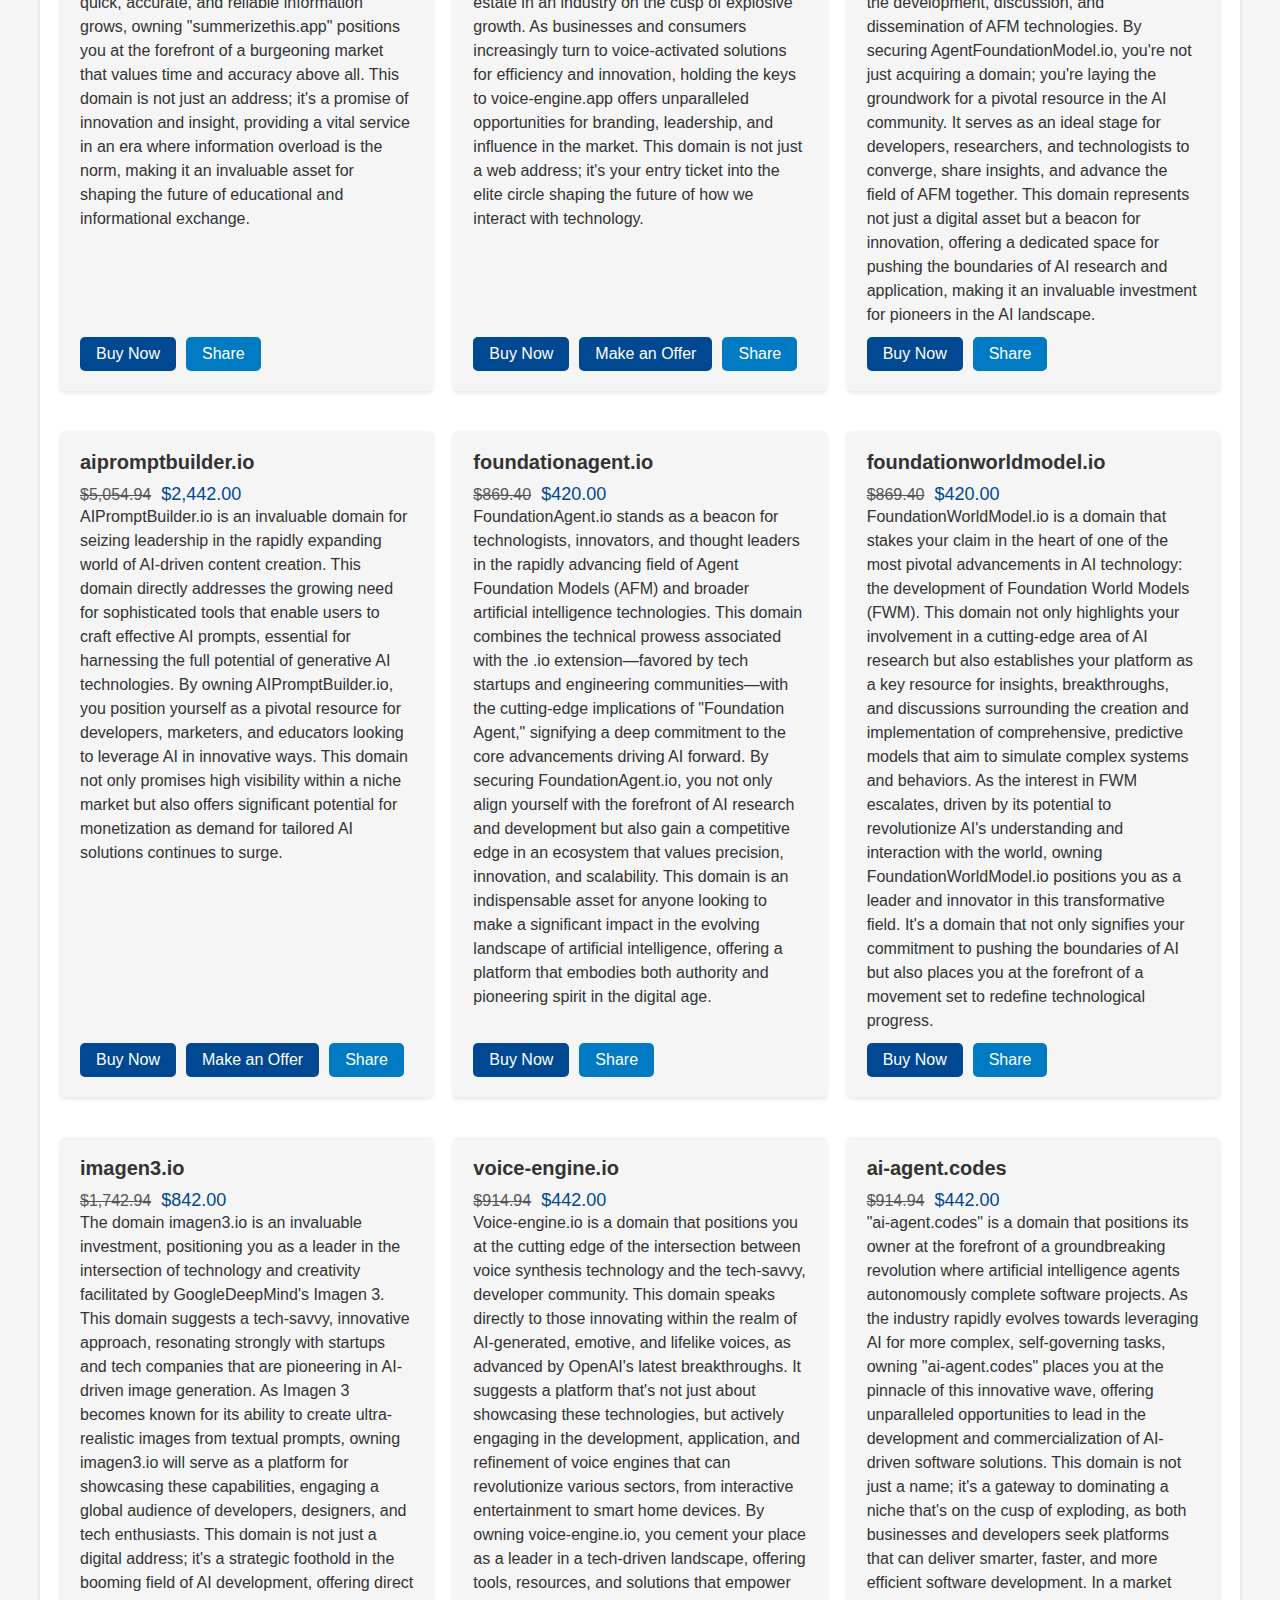
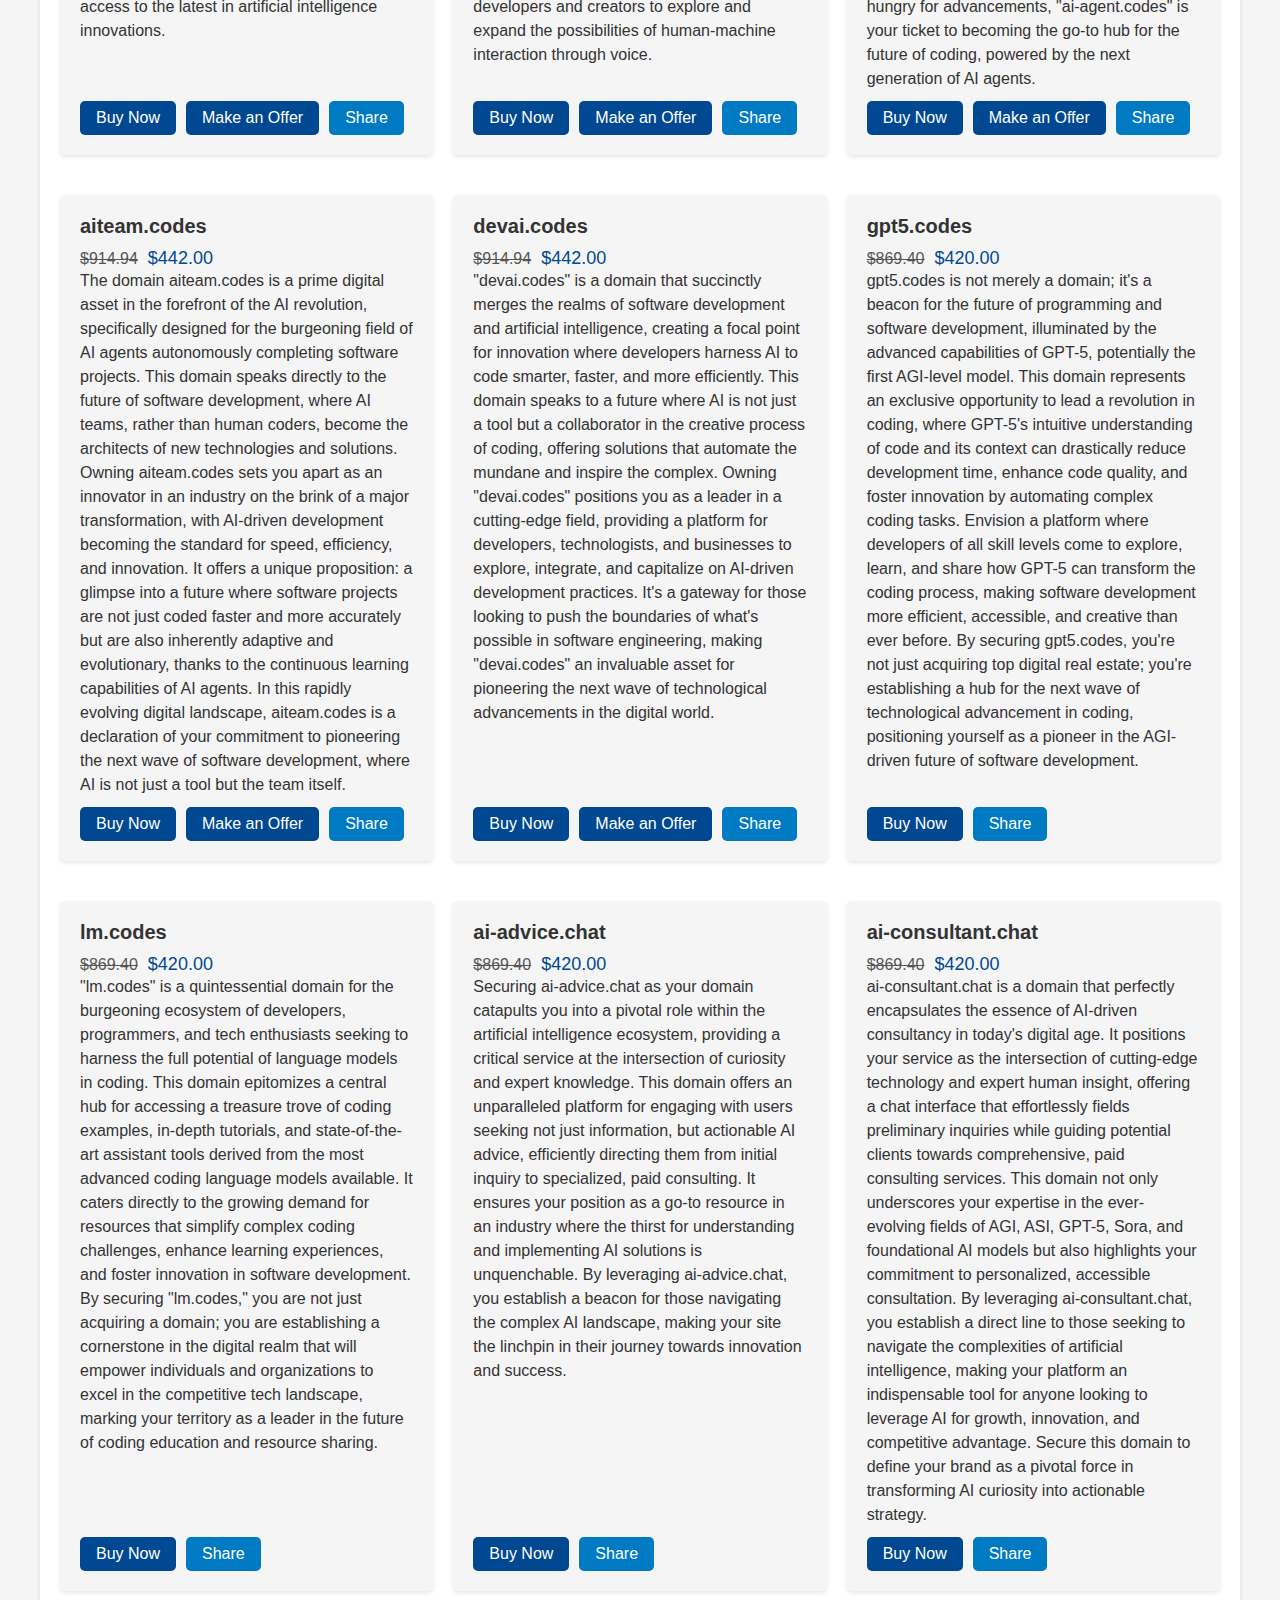
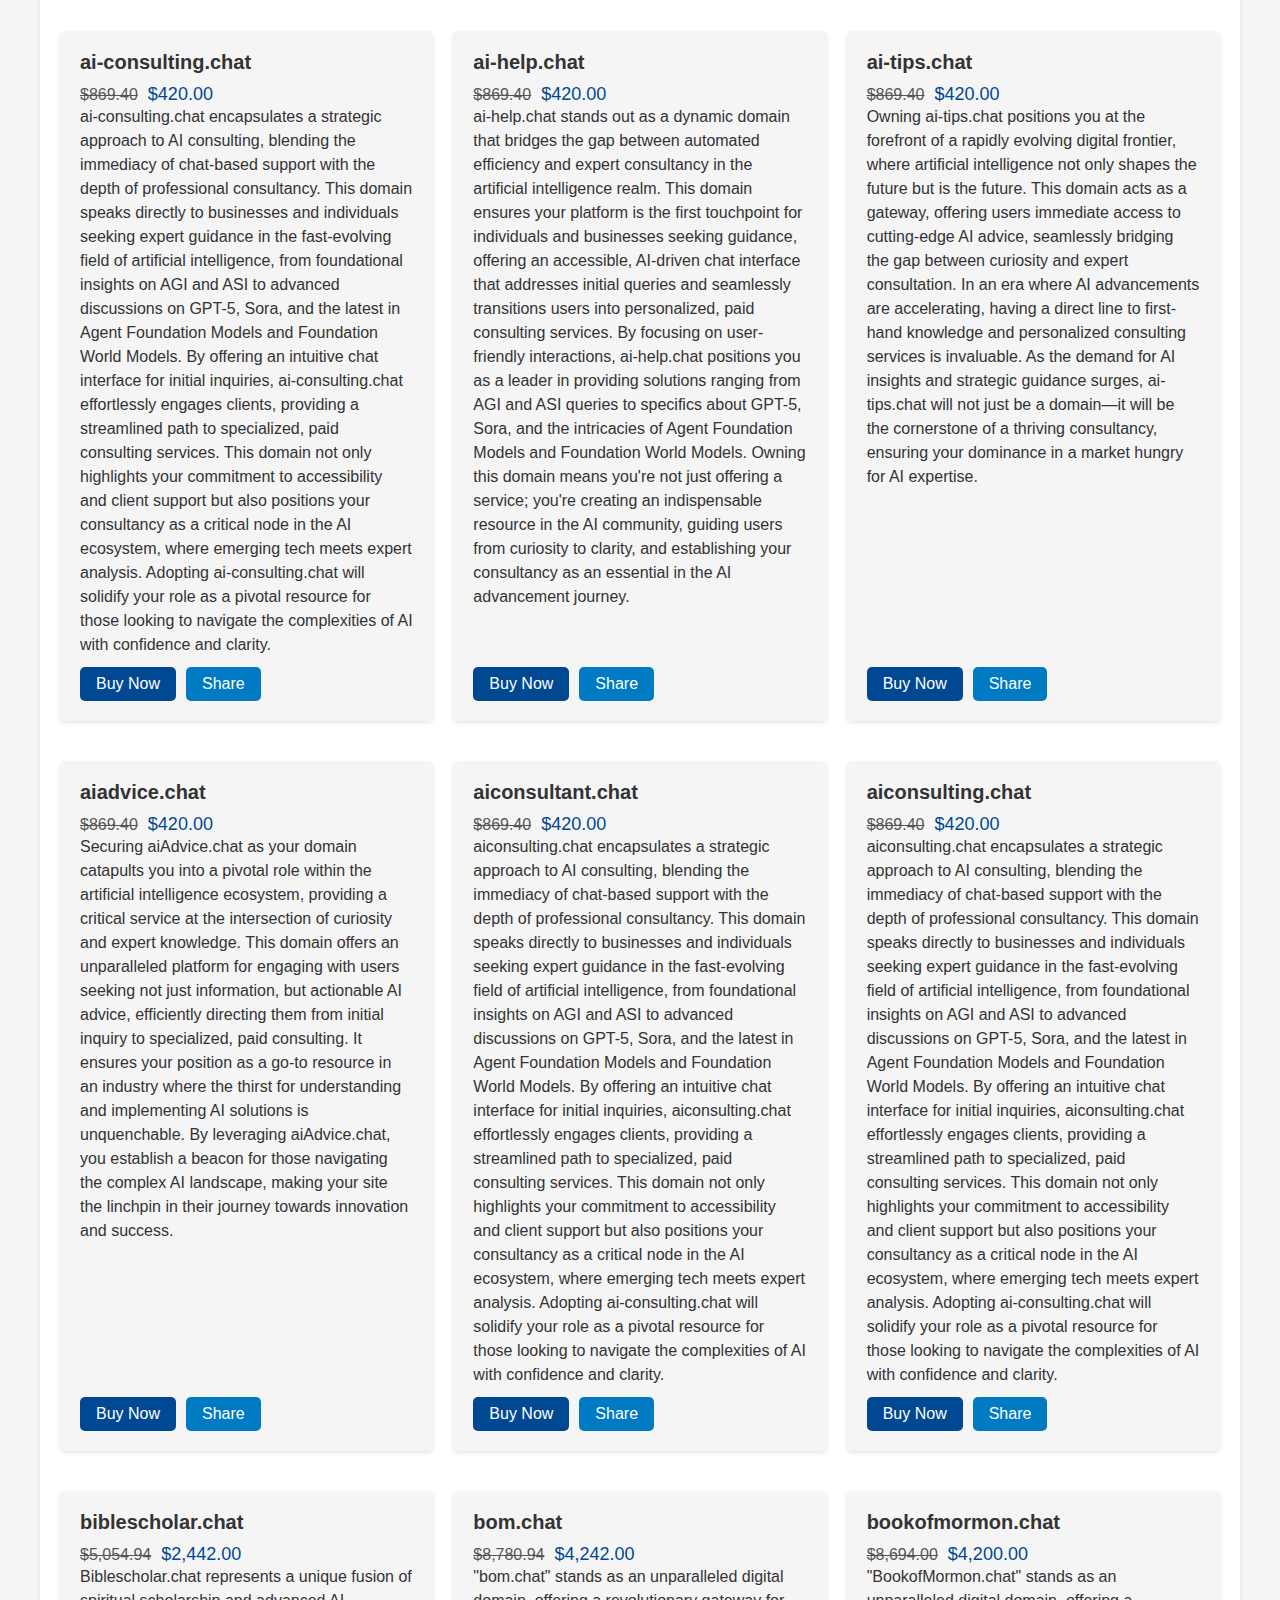
==== commit aa568031: "Update domains.json" ====
--- a/index.html
+++ b/index.html
@@ -514,6 +514,18 @@
 {
   "@context": "https://schema.org",
   "@type": "Product",
+  "name": "imagen3.app",
+  "description": "Securing the domain imagen3.app is a strategic move for any tech entrepreneur or developer keen on leveraging GoogleDeepMind's groundbreaking Imagen 3 technology. This domain not only underscores your commitment to harnessing state-of-the-art AI for image generation but also serves as a perfect platform for an application showcasing Imagen 3\u2019s capabilities. As the tech community increasingly looks to integrate more sophisticated AI tools into mobile and web apps, imagen3.app will be seen as the go-to source for innovative visual solutions. This domain positions you right at the intersection of technology and accessibility, making it a prime spot for developers and creatives looking to push the boundaries of digital imagery.",
+  "offers": {
+    "@type": "Offer",
+    "priceCurrency": "USD",
+    "price": "642.00",
+    "url": "https://imagen3.app"
+  }
+},
+{
+  "@context": "https://schema.org",
+  "@type": "Product",
   "name": "isaacgym.app",
   "description": "IsaacGym.app is a domain that perfectly captures the intersection of cutting-edge AI and physical training, specifically leveraging NVIDIA's Isaac Gym, a simulation toolkit for robotics and AI research. This domain offers a unique opportunity for developers, researchers, and fitness professionals who are exploring or integrating AI-driven simulations to enhance physical training methodologies, robotic rehabilitation, and athletic performance analysis. By securing IsaacGym.app, you position yourself at the forefront of an innovative niche where technology meets physical fitness, establishing a platform that not only showcases groundbreaking applications of Isaac Gym but also serves as a community hub for sharing insights, progress, and breakthroughs. It's a domain that speaks to a commitment to harnessing the power of AI for physical betterment, offering a clear competitive edge in the rapidly evolving landscape of fitness technology and robotic training simulations.",
   "offers": {
@@ -598,6 +610,18 @@
 {
   "@context": "https://schema.org",
   "@type": "Product",
+  "name": "imagen3.io",
+  "description": "The domain imagen3.io is an invaluable investment, positioning you as a leader in the intersection of technology and creativity facilitated by GoogleDeepMind's Imagen 3. This domain suggests a tech-savvy, innovative approach, resonating strongly with startups and tech companies that are pioneering in AI-driven image generation. As Imagen 3 becomes known for its ability to create ultra-realistic images from textual prompts, owning imagen3.io will serve as a platform for showcasing these capabilities, engaging a global audience of developers, designers, and tech enthusiasts. This domain is not just a digital address; it's a strategic foothold in the booming field of AI development, offering direct access to the latest in artificial intelligence innovations.",
+  "offers": {
+    "@type": "Offer",
+    "priceCurrency": "USD",
+    "price": "842.00",
+    "url": "https://imagen3.io"
+  }
+},
+{
+  "@context": "https://schema.org",
+  "@type": "Product",
   "name": "voice-engine.io",
   "description": "Voice-engine.io is a domain that positions you at the cutting edge of the intersection between voice synthesis technology and the tech-savvy, developer community. This domain speaks directly to those innovating within the realm of AI-generated, emotive, and lifelike voices, as advanced by OpenAI's latest breakthroughs. It suggests a platform that's not just about showcasing these technologies, but actively engaging in the development, application, and refinement of voice engines that can revolutionize various sectors, from interactive entertainment to smart home devices. By owning voice-engine.io, you cement your place as a leader in a tech-driven landscape, offering tools, resources, and solutions that empower developers and creators to explore and expand the possibilities of human-machine interaction through voice.",
   "offers": {
@@ -1150,6 +1174,18 @@
 {
   "@context": "https://schema.org",
   "@type": "Product",
+  "name": "imagen3.dev",
+  "description": "The domain imagen3.dev is a must-have for those at the cutting edge of software development and AI integration, especially with the launch of GoogleDeepMind's Imagen 3. This powerful image generation model redefines the boundaries of AI creativity, making imagen3.dev an ideal platform for developers and tech enthusiasts who are eager to explore, innovate, and push the capabilities of AI further. Owning this domain not only aligns you with the latest advancements in AI technology but also establishes a specialized community hub where developers can share tools, tips, and breakthroughs related to Imagen 3's application in real-world scenarios. This positions imagen3.dev as a cornerstone in the landscape of AI development and a beacon for future technological exploration.",
+  "offers": {
+    "@type": "Offer",
+    "priceCurrency": "USD",
+    "price": "642.00",
+    "url": "https://imagen3.dev"
+  }
+},
+{
+  "@context": "https://schema.org",
+  "@type": "Product",
   "name": "isaacgym.dev",
   "description": "IsaacGym.dev is a domain that strongly resonates within the realms of AI development and robotics, particularly for those utilizing or interested in NVIDIA's Isaac Gym for robotics simulation and training. This domain is a strategic asset for developers, engineers, and researchers focused on harnessing the power of advanced simulations to accelerate the development, testing, and deployment of robotic systems. Securing IsaacGym.dev signals your commitment to pushing the boundaries of robotic capabilities and AI, offering a platform dedicated to the exploration, innovation, and dissemination of knowledge surrounding Isaac Gym's applications. It's an invaluable resource for fostering a community of like-minded individuals passionate about the convergence of robotics, AI, and simulation technology, positioning you as a leader in the cutting-edge field of robotics development and AI-driven simulation.",
   "offers": {
@@ -1558,6 +1594,30 @@
 {
   "@context": "https://schema.org",
   "@type": "Product",
+  "name": "imagen3.pro",
+  "description": "The domain imagen3.pro offers a strategic advantage in the professional realm, especially as GoogleDeepMind's Imagen 3 sets new standards for photorealistic AI-generated imagery. This domain immediately brands your site as a high-caliber resource for professionals seeking the most advanced technology in image generation. Whether for graphic designers, digital marketers, or AI researchers, imagen3.pro establishes a platform that is synonymous with excellence and precision in digital visuals. As Imagen 3 becomes the go-to solution for creating lifelike images from simple text prompts, your ownership of imagen3.pro will signal to the industry your commitment to leading-edge tools and professional development in this exciting field of technology.",
+  "offers": {
+    "@type": "Offer",
+    "priceCurrency": "USD",
+    "price": "642.00",
+    "url": "https://imagen3.pro"
+  }
+},
+{
+  "@context": "https://schema.org",
+  "@type": "Product",
+  "name": "imagine3.pro",
+  "description": "The domain imagine3.pro offers a strategic advantage in the professional realm, especially as GoogleDeepMind's Imagen 3 (sounds like spelling is imagine) sets new standards for photorealistic AI-generated imagery. This domain immediately brands your site as a high-caliber resource for professionals seeking the most advanced technology in image generation. Whether for graphic designers, digital marketers, or AI researchers, imagine3.pro establishes a platform that is synonymous with excellence and precision in digital visuals. As Imagen 3 becomes the go-to solution for creating lifelike images from simple text prompts, your ownership of imagine3.pro will signal to the industry your commitment to leading-edge tools and professional development in this exciting field of technology.",
+  "offers": {
+    "@type": "Offer",
+    "priceCurrency": "USD",
+    "price": "442.00",
+    "url": "https://imagine3.pro"
+  }
+},
+{
+  "@context": "https://schema.org",
+  "@type": "Product",
   "name": "isaacgym.pro",
   "description": "IsaacGym.pro is a domain that signals professionalism and expertise in the field of advanced robotics simulation, specifically highlighting the use of NVIDIA's Isaac Gym. This domain is a powerful asset for professionals, businesses, and academic institutions that are deeply involved in developing, testing, and deploying robotic systems through high-fidelity simulations. By securing IsaacGym.pro, you position yourself or your organization at the forefront of robotics innovation, offering a platform that not only showcases your cutting-edge work with Isaac Gym but also serves as a hub for collaboration, learning, and professional development within the robotics and AI communities. It's a domain that underscores your commitment to leveraging state-of-the-art simulation technologies to solve complex problems, enhance robotic designs, and accelerate advancements in the field, establishing your reputation as a leader in the professional application of robotics simulation.",
   "offers": {
@@ -1738,6 +1798,18 @@
 {
   "@context": "https://schema.org",
   "@type": "Product",
+  "name": "astra.guide",
+  "description": "The domain astra.guide is a premium asset for anyone positioned to capitalize on the development of universal AI assistants, particularly with Google DeepMind's Project Astra leading the way. This domain becomes an essential resource, guiding users through the intricacies of AI technologies and their applications in everyday life. Owning astra.guide ensures that your platform is recognized as a primary source of knowledge, advice, and industry-leading insights into AI advancements. It establishes your site as a crucial hub for consumers and tech enthusiasts eager to understand and leverage the full potential of AI assistants like Astra, enhancing their personal and professional lives.",
+  "offers": {
+    "@type": "Offer",
+    "priceCurrency": "USD",
+    "price": "242.00",
+    "url": "https://astra.guide"
+  }
+},
+{
+  "@context": "https://schema.org",
+  "@type": "Product",
   "name": "devin.guide",
   "description": "The devin.guide domain is a remarkable opportunity to position yourself at the forefront of a transformative technological era, where Devin, the pioneering AI Software Engineer, is reshaping the landscape of coding and software development. With its unparalleled capabilities to plan, analyze, and execute complex code and software engineering tasks through a single prompt, Devin represents a leap towards an autonomous future in software engineering. Owning devin.guide grants you the exclusive privilege to guide, educate, and lead a burgeoning community of developers and businesses eager to leverage Devin's groundbreaking functionalities, including its command line, code editor, and integrated web browser. This domain is not just an investment in digital real estate; it's a stake in the future of software development, making it an invaluable asset for anyone looking to dominate this new frontier.",
   "offers": {
@@ -3070,6 +3142,18 @@
 {
   "@context": "https://schema.org",
   "@type": "Product",
+  "name": "astra.skin",
+  "description": "The domain astra.skin is a golden opportunity for those poised to capitalize on the future of AI. As Google DeepMind pushes the boundaries with Project Astra, aiming to create a universally helpful AI assistant, this domain will become synonymous with innovation and utility in AI-driven services. Holding astra.skin offers a direct link to the forefront of AI technology, establishing a brand presence that\u2019s both authoritative and futuristic. As \"skin\" symbolizes the various embodiments of Project Astra, owning this domain ensures you are seen as a pivotal player in the next evolution of AI applications, making it an invaluable asset in the digital landscape.",
+  "offers": {
+    "@type": "Offer",
+    "priceCurrency": "USD",
+    "price": "42.00",
+    "url": "https://astra.skin"
+  }
+},
+{
+  "@context": "https://schema.org",
+  "@type": "Product",
   "name": "chatgpt.makeup",
   "description": "ChatGPT.makeup is a uniquely positioned domain that bridges the innovative world of AI with the creativity and artistry of the beauty industry. This domain is ideal for platforms, startups, or influencers focusing on leveraging ChatGPT's advanced AI capabilities to revolutionize makeup and beauty routines, from personalized product recommendations to virtual try-ons and tutorial generation. Owning ChatGPT.makeup signals a pioneering approach to beauty, combining cutting-edge technology with the personal touch and aesthetics of makeup artistry. It offers a platform for engaging with a tech-savvy audience eager to explore the synergies between AI and beauty, positioning you as a leader in a niche yet rapidly growing intersection of technology and personal care. This domain is not just a web address\u2014it's a statement of innovation, creativity, and forward-thinking in the vibrant world of makeup.",
   "offers": {
@@ -4534,6 +4618,66 @@
 {
   "@context": "https://schema.org",
   "@type": "Product",
+  "name": "imagen3.store",
+  "description": "The domain imagen3.store is an exceptional asset as GoogleDeepMind unveils Imagen 3, their most advanced image generation model to date. With its enhanced ability to interpret natural language prompts and generate photorealistic images, Imagen 3 is set to revolutionize the digital imagery landscape. Owning imagen3.store positions you as a key resource for the latest in AI-powered visual content creation, appealing to a wide array of industries from advertising to virtual reality. This domain not only signifies cutting-edge technology but also serves as a prime virtual storefront for distributing, showcasing, or monetizing these groundbreaking capabilities.",
+  "offers": {
+    "@type": "Offer",
+    "priceCurrency": "USD",
+    "price": "142.00",
+    "url": "https://imagen3.store"
+  }
+},
+{
+  "@context": "https://schema.org",
+  "@type": "Product",
+  "name": "imagen3.photos",
+  "description": "Owning the domain imagen3.photos places you at the epicenter of the visual content revolution spearheaded by GoogleDeepMind's latest achievement, Imagen 3. This state-of-the-art model's ability to create photorealistic images from text prompts sets a new standard in the industry, making this domain extremely valuable for photographers, designers, and content creators seeking to harness the most advanced tools in image generation. As Imagen 3 becomes synonymous with high-quality, lifelike visuals, imagen3.photos will be recognized as the go-to hub for both viewing and obtaining the pinnacle of AI-generated imagery, securing your spot at the forefront of digital media innovation.",
+  "offers": {
+    "@type": "Offer",
+    "priceCurrency": "USD",
+    "price": "442.00",
+    "url": "https://imagen3.photos"
+  }
+},
+{
+  "@context": "https://schema.org",
+  "@type": "Product",
+  "name": "imagen3.pictures",
+  "description": "Securing the domain imagen3.pictures offers a strategic vantage point as GoogleDeepMind's Imagen 3 sets new benchmarks in AI-powered image generation. This domain becomes a crucial portal for showcasing Imagen 3's capabilities to produce lifelike, photorealistic images based on textual prompts, attracting professionals from photography, media, and digital arts. As the technology behind Imagen 3 gains traction for its unparalleled precision and visual fidelity, imagen3.pictures will emerge as a premium digital gallery and resource center, linking innovative technology with creative industries and establishing your platform as a leader in the visual digital content space.",
+  "offers": {
+    "@type": "Offer",
+    "priceCurrency": "USD",
+    "price": "242.00",
+    "url": "https://imagen3.pictures"
+  }
+},
+{
+  "@context": "https://schema.org",
+  "@type": "Product",
+  "name": "imagen3.guru",
+  "description": "The domain imagen3.guru is a prime opportunity to establish yourself as a leading authority in the rapidly evolving field of AI image generation. With GoogleDeepMind's launch of Imagen 3, known for its unprecedented ability to understand and translate written prompts into photorealistic images, this domain will directly associate you with expert knowledge and cutting-edge technology. As Imagen 3 becomes the benchmark for image quality and realism, owning imagen3.guru will position you as a thought leader and primary go-to resource for businesses, creatives, and technologists looking to leverage the most advanced tools in digital imagery, thereby cementing your reputation in this niche market.",
+  "offers": {
+    "@type": "Offer",
+    "priceCurrency": "USD",
+    "price": "142.00",
+    "url": "https://imagen3.guru"
+  }
+},
+{
+  "@context": "https://schema.org",
+  "@type": "Product",
+  "name": "imagen3.studio",
+  "description": "The domain imagen3.studio is a strategic asset, perfectly aligned with the capabilities of GoogleDeepMind\u2019s latest innovation, Imagen 3. As this model ushers in a new era of AI-driven photorealistic image generation, owning imagen3.studio positions you at the forefront of the creative digital landscape. This domain not only highlights your connection to cutting-edge technology but also establishes your platform as a creative hub where artists, designers, and marketers can access and utilize the most advanced tools for visual content creation. By harnessing Imagen 3\u2019s capabilities, imagen3.studio will be recognized as a leader in transforming artistic visions into stunning realities, making it an invaluable resource in the digital arts domain.",
+  "offers": {
+    "@type": "Offer",
+    "priceCurrency": "USD",
+    "price": "442.00",
+    "url": "https://imagen3.studio"
+  }
+},
+{
+  "@context": "https://schema.org",
+  "@type": "Product",
   "name": "isaacgym.studio",
   "description": "IsaacGym.studio is a domain that beautifully merges the artistry of digital creation with the precision of robotics and AI, leveraging NVIDIA's Isaac Gym for groundbreaking simulations and developments in robotics. This domain is a prime location for creative studios, developers, and innovators who are pioneering the use of advanced simulation technologies to design, test, and refine robotic systems in virtual environments. Owning IsaacGym.studio positions you as a visionary in utilizing cutting-edge tools for robotic innovation, providing a platform for showcasing projects, collaborations, and technological breakthroughs. It serves as a beacon for those at the intersection of creativity, technology, and robotics, offering a unique space for sharing insights, sparking inspiration, and driving the future of robotic development through immersive simulation experiences.",
   "offers": {
@@ -4901,6 +5045,18 @@
     "priceCurrency": "USD",
     "price": "420.00",
     "url": "https://unreal.actor"
+  }
+},
+{
+  "@context": "https://schema.org",
+  "@type": "Product",
+  "name": "veo.theater",
+  "description": "Owning the domain veo.theater places you at the forefront of the cinematic AI revolution, as Google DeepMind unveils Veo, their most sophisticated generative video model yet. This domain is not just a digital space; it's a virtual stage for showcasing Veo's ability to create diverse, high-quality video content, from photorealistic scenes to surreal animations. As Veo redefines what's possible in video production, veo.theater will become a key destination for filmmakers, content creators, and media professionals eager to explore the future of digital storytelling. This domain ensures you are viewed as a pioneer in adopting and promoting the next wave of AI-driven entertainment and visual arts.",
+  "offers": {
+    "@type": "Offer",
+    "priceCurrency": "USD",
+    "price": "142.00",
+    "url": "https://veo.theater"
   }
 },
 {
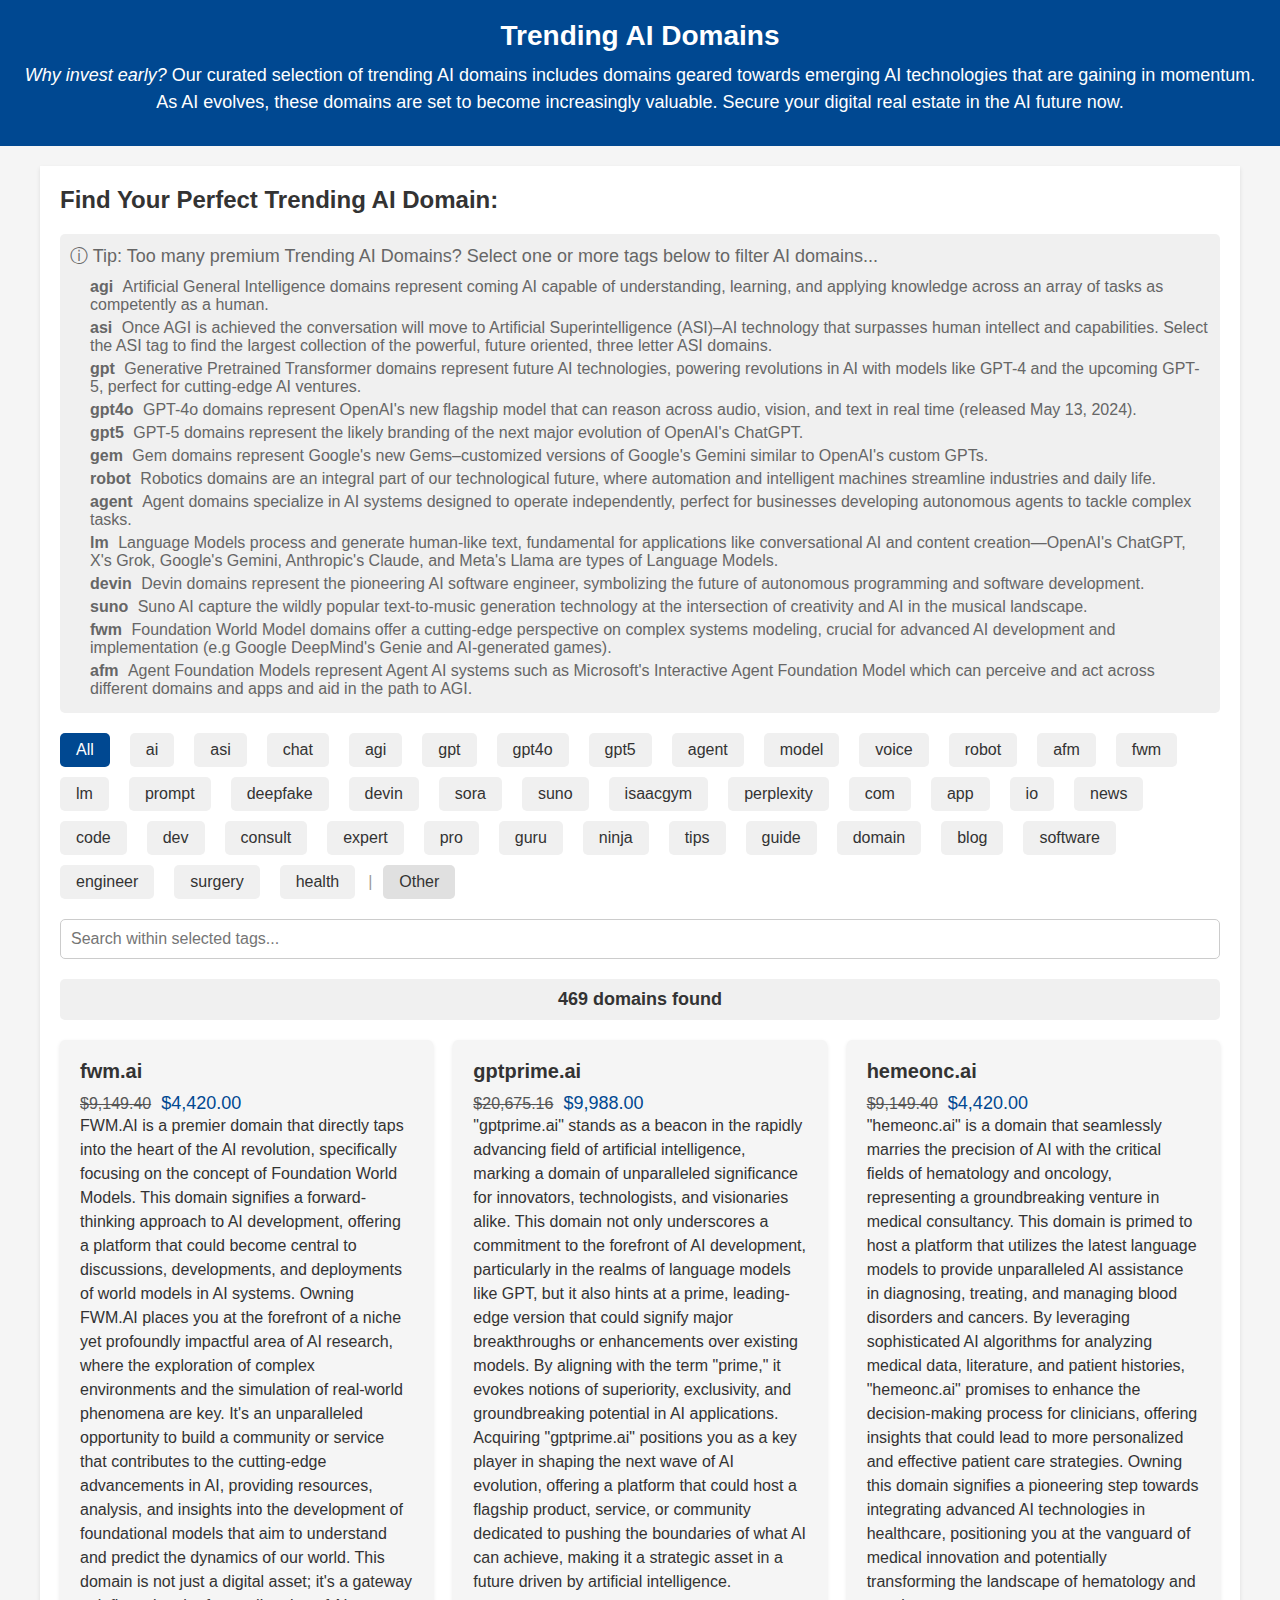
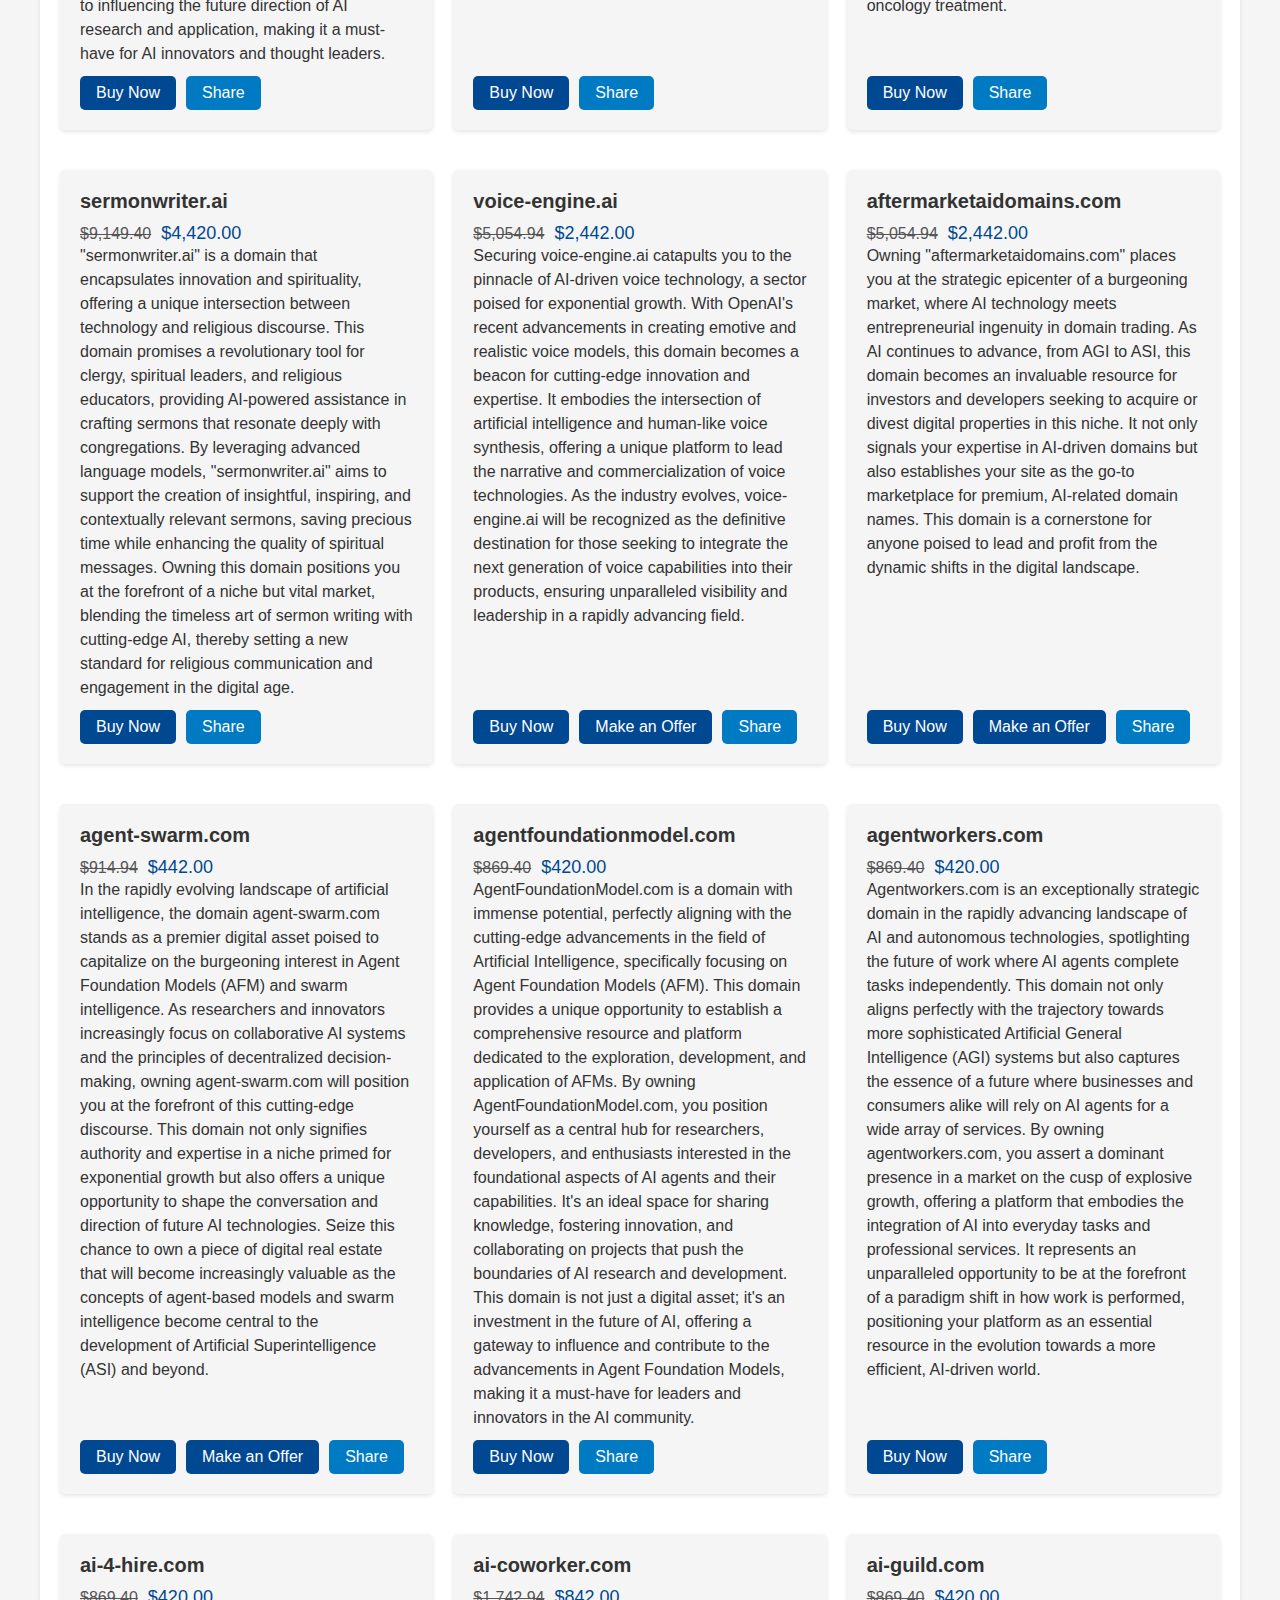
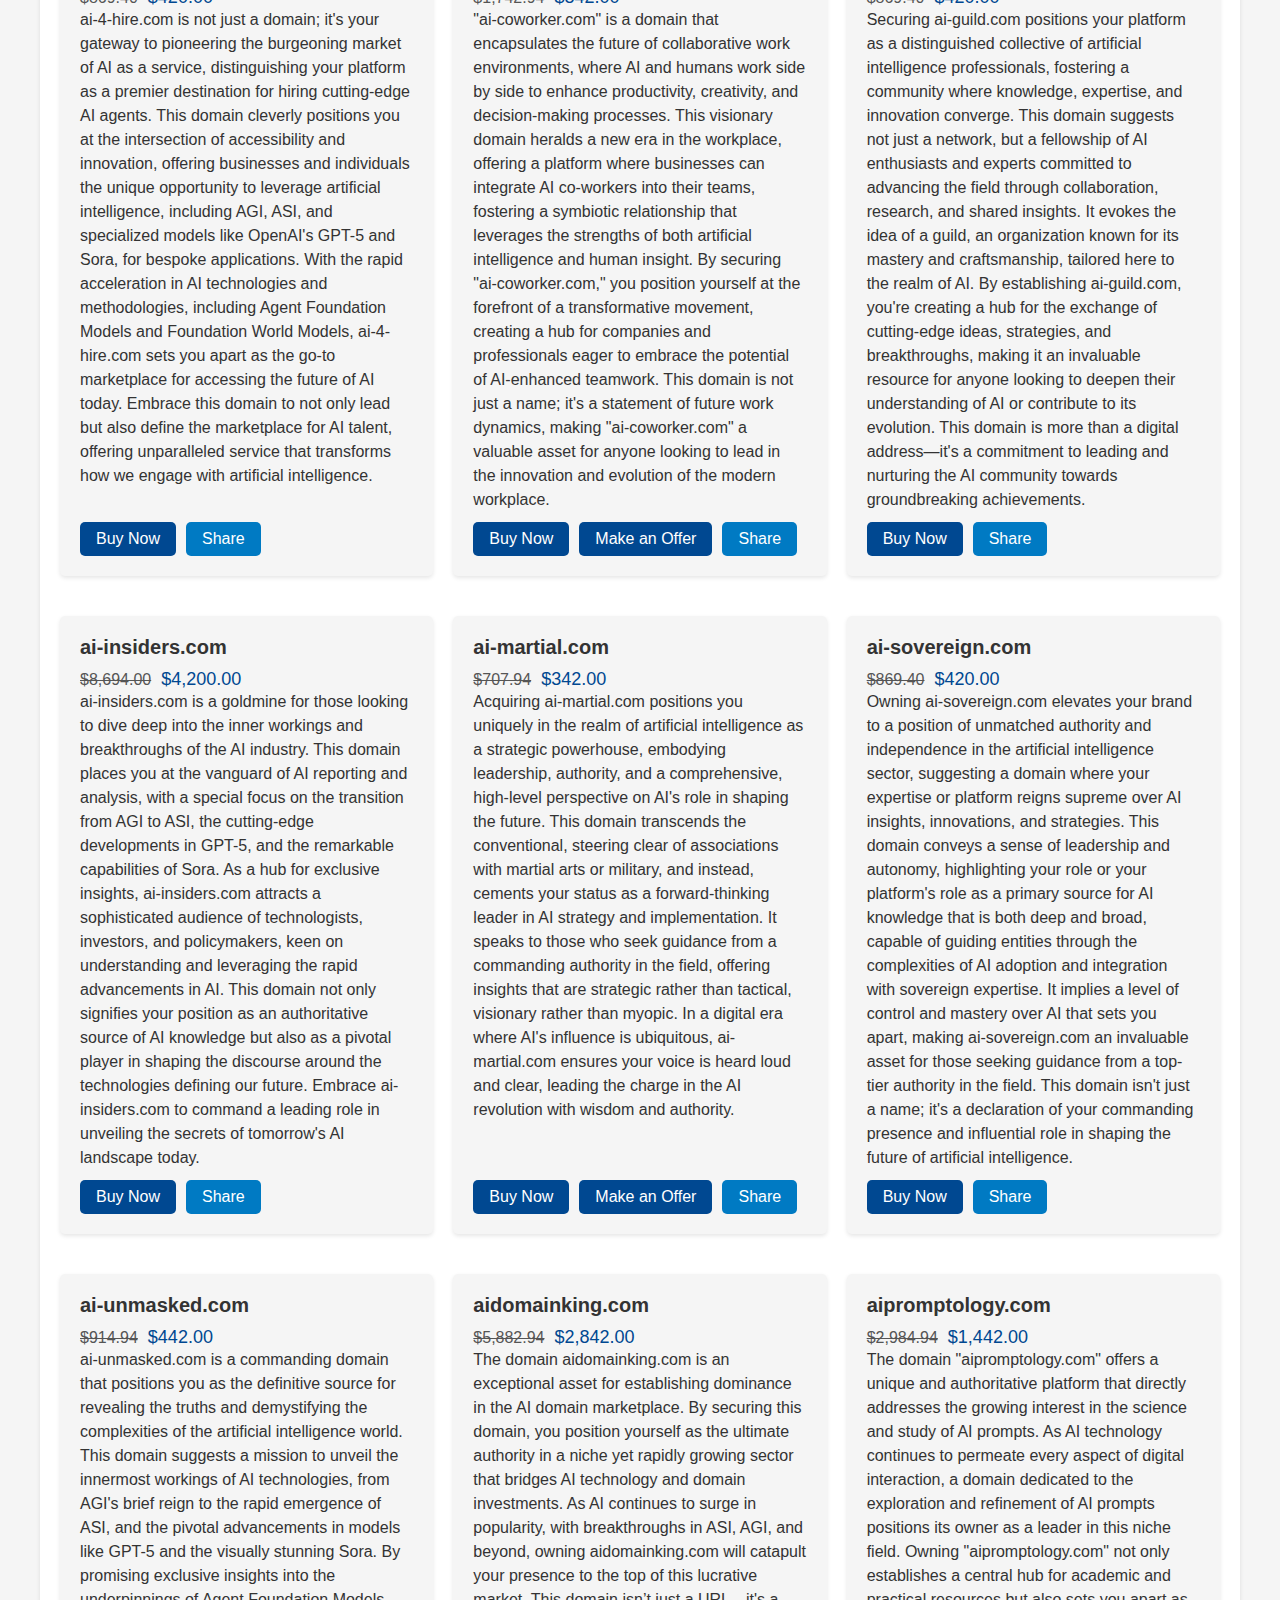
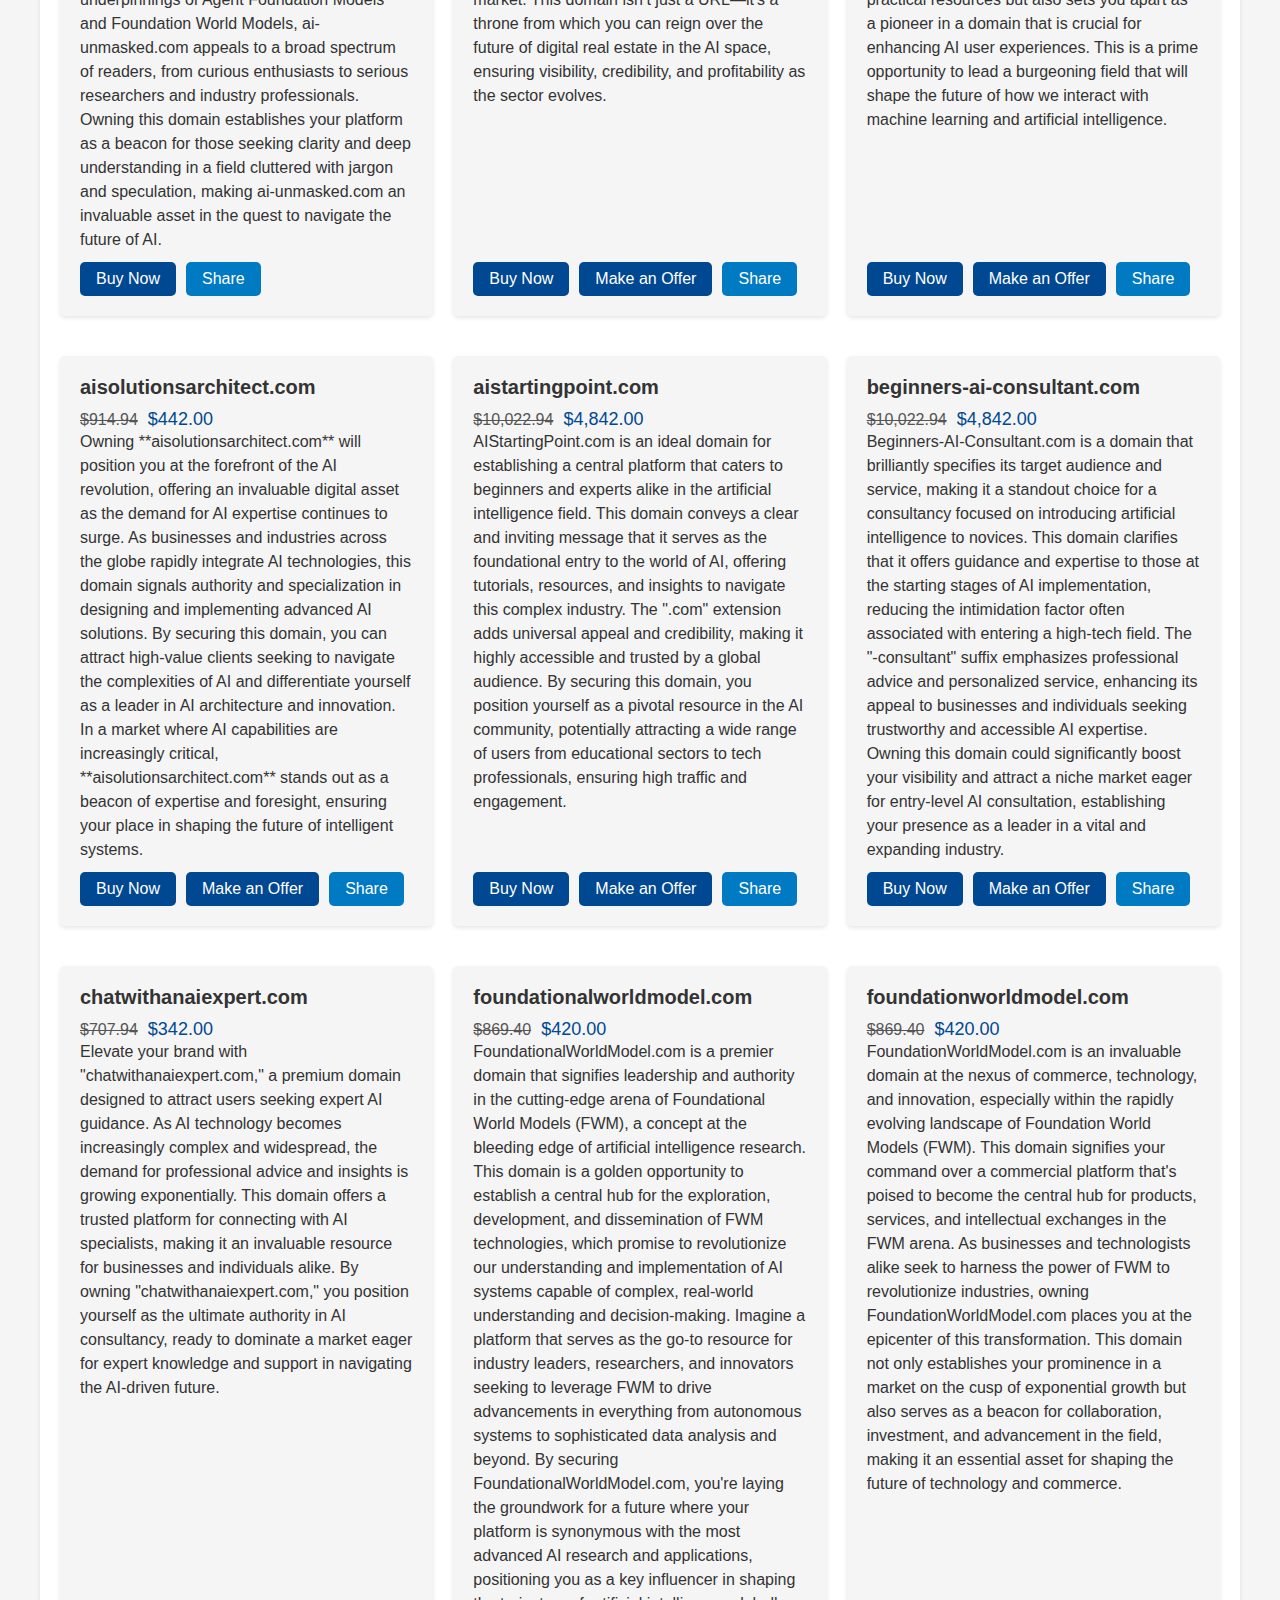
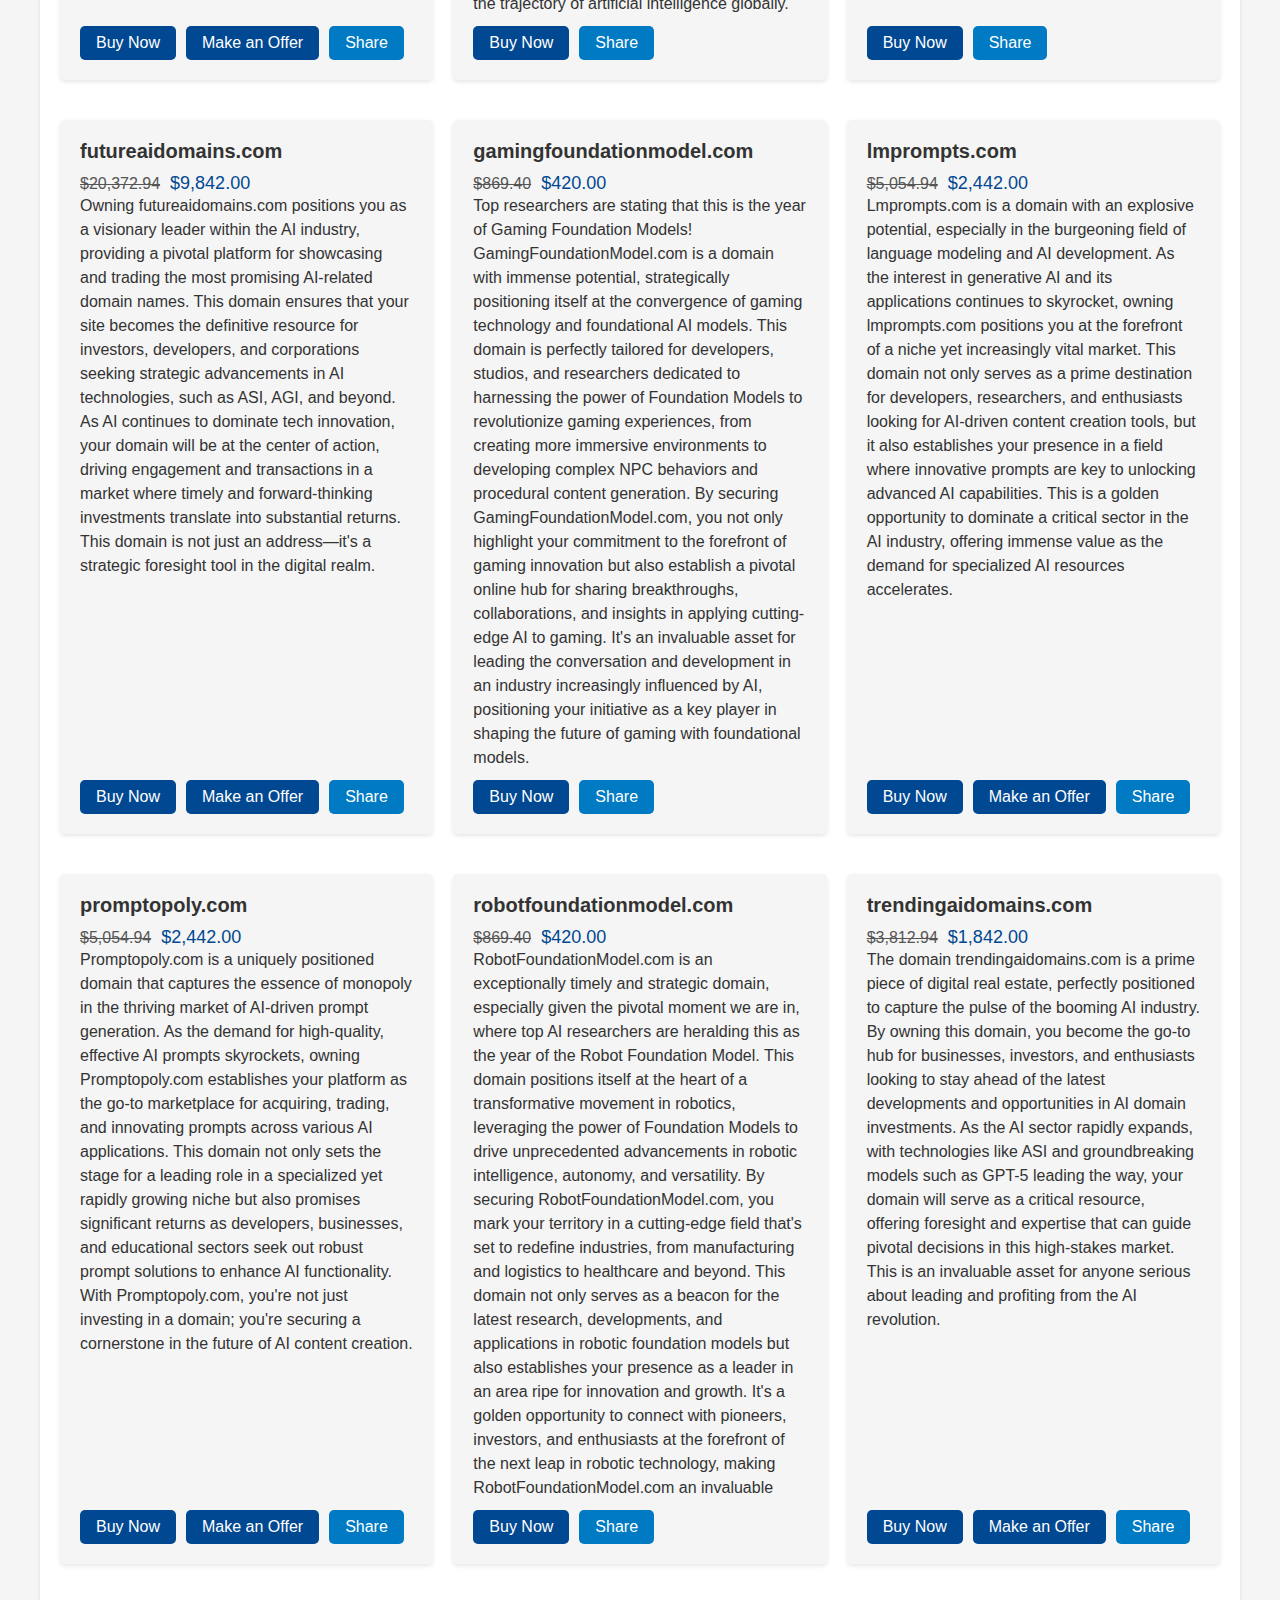
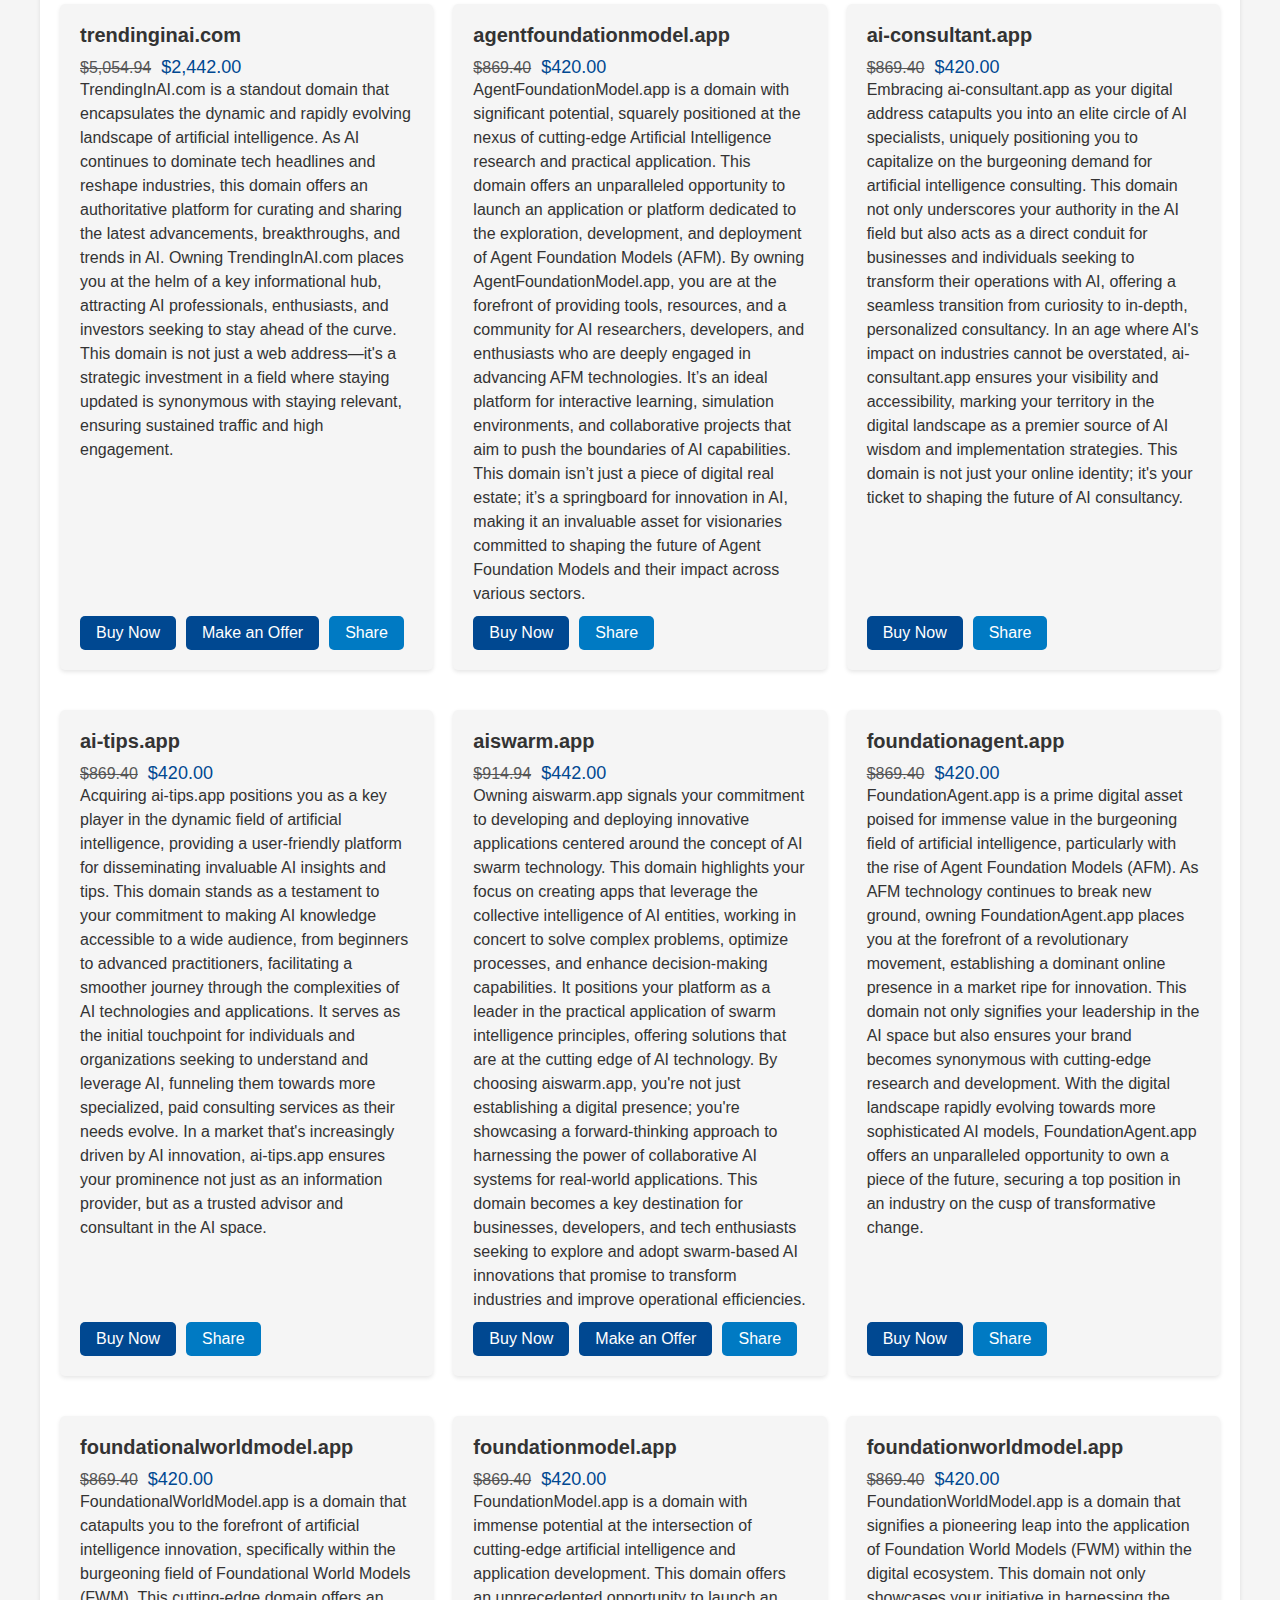
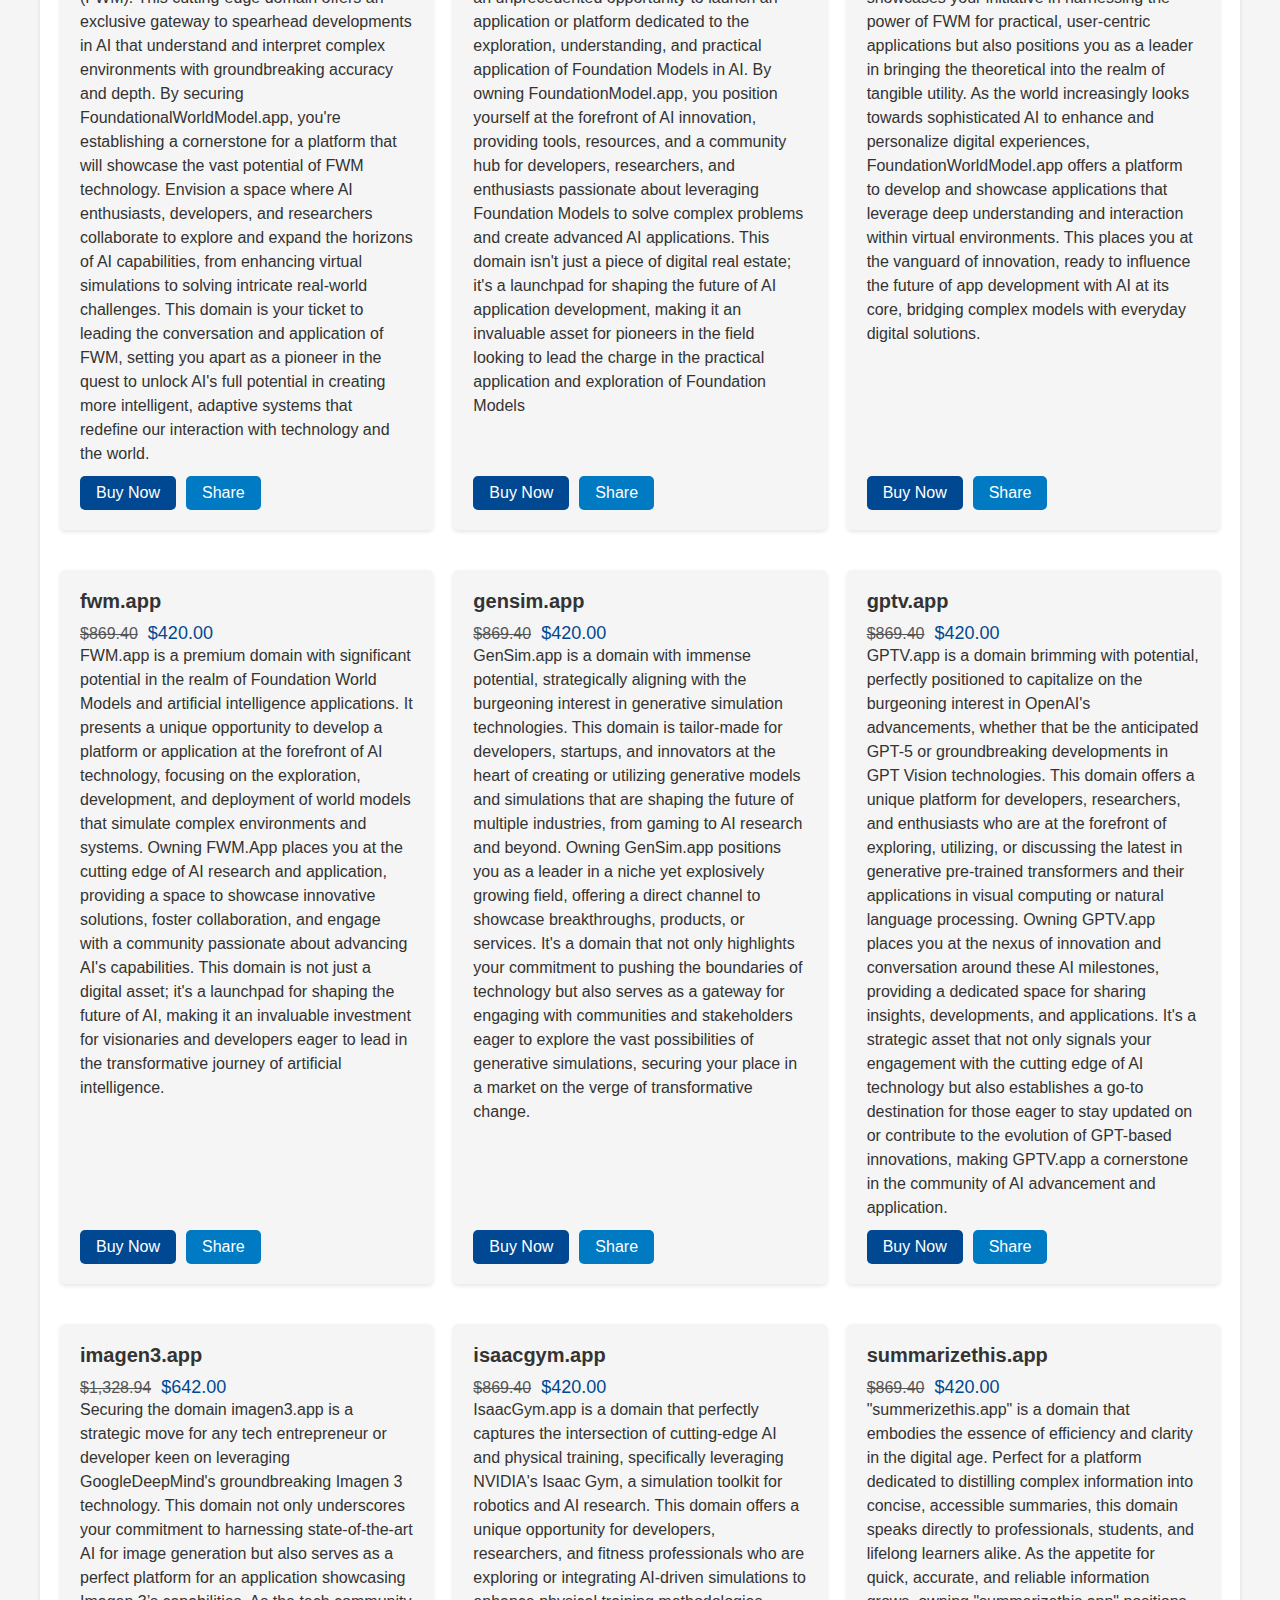
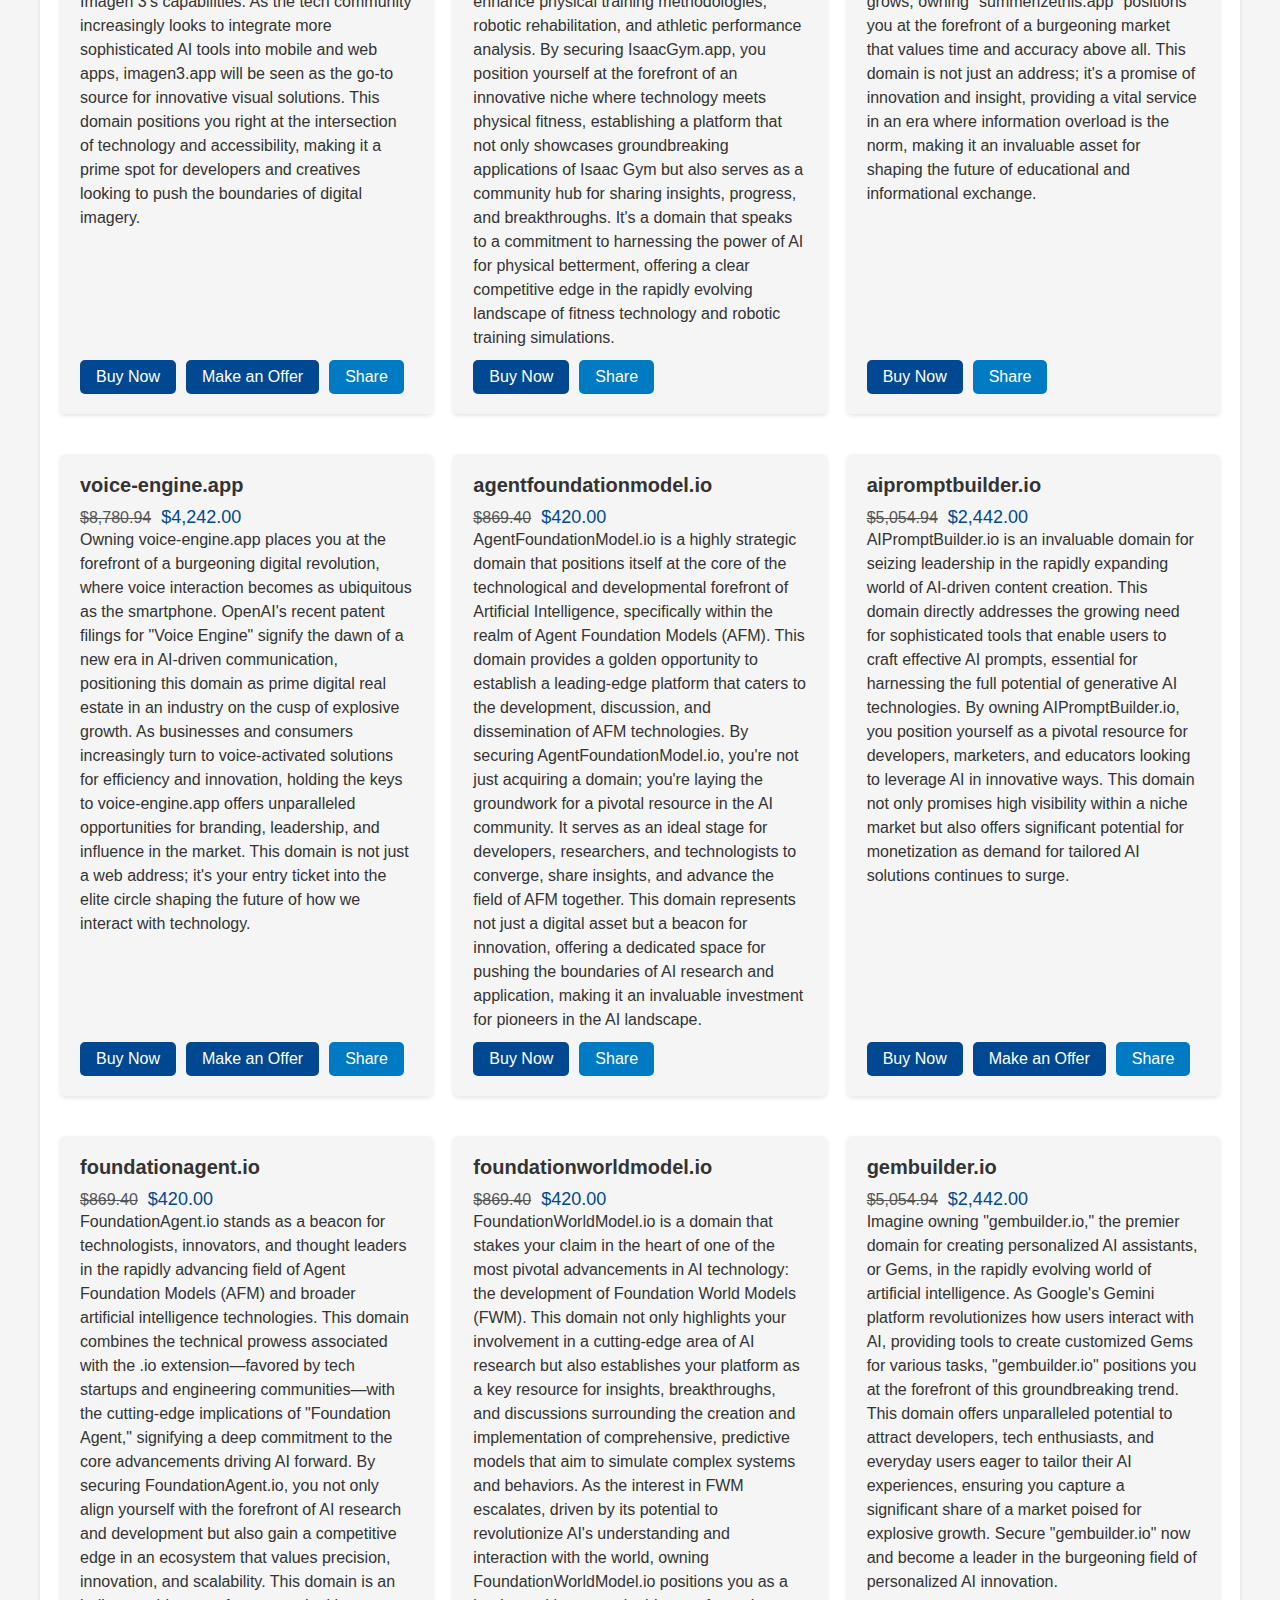
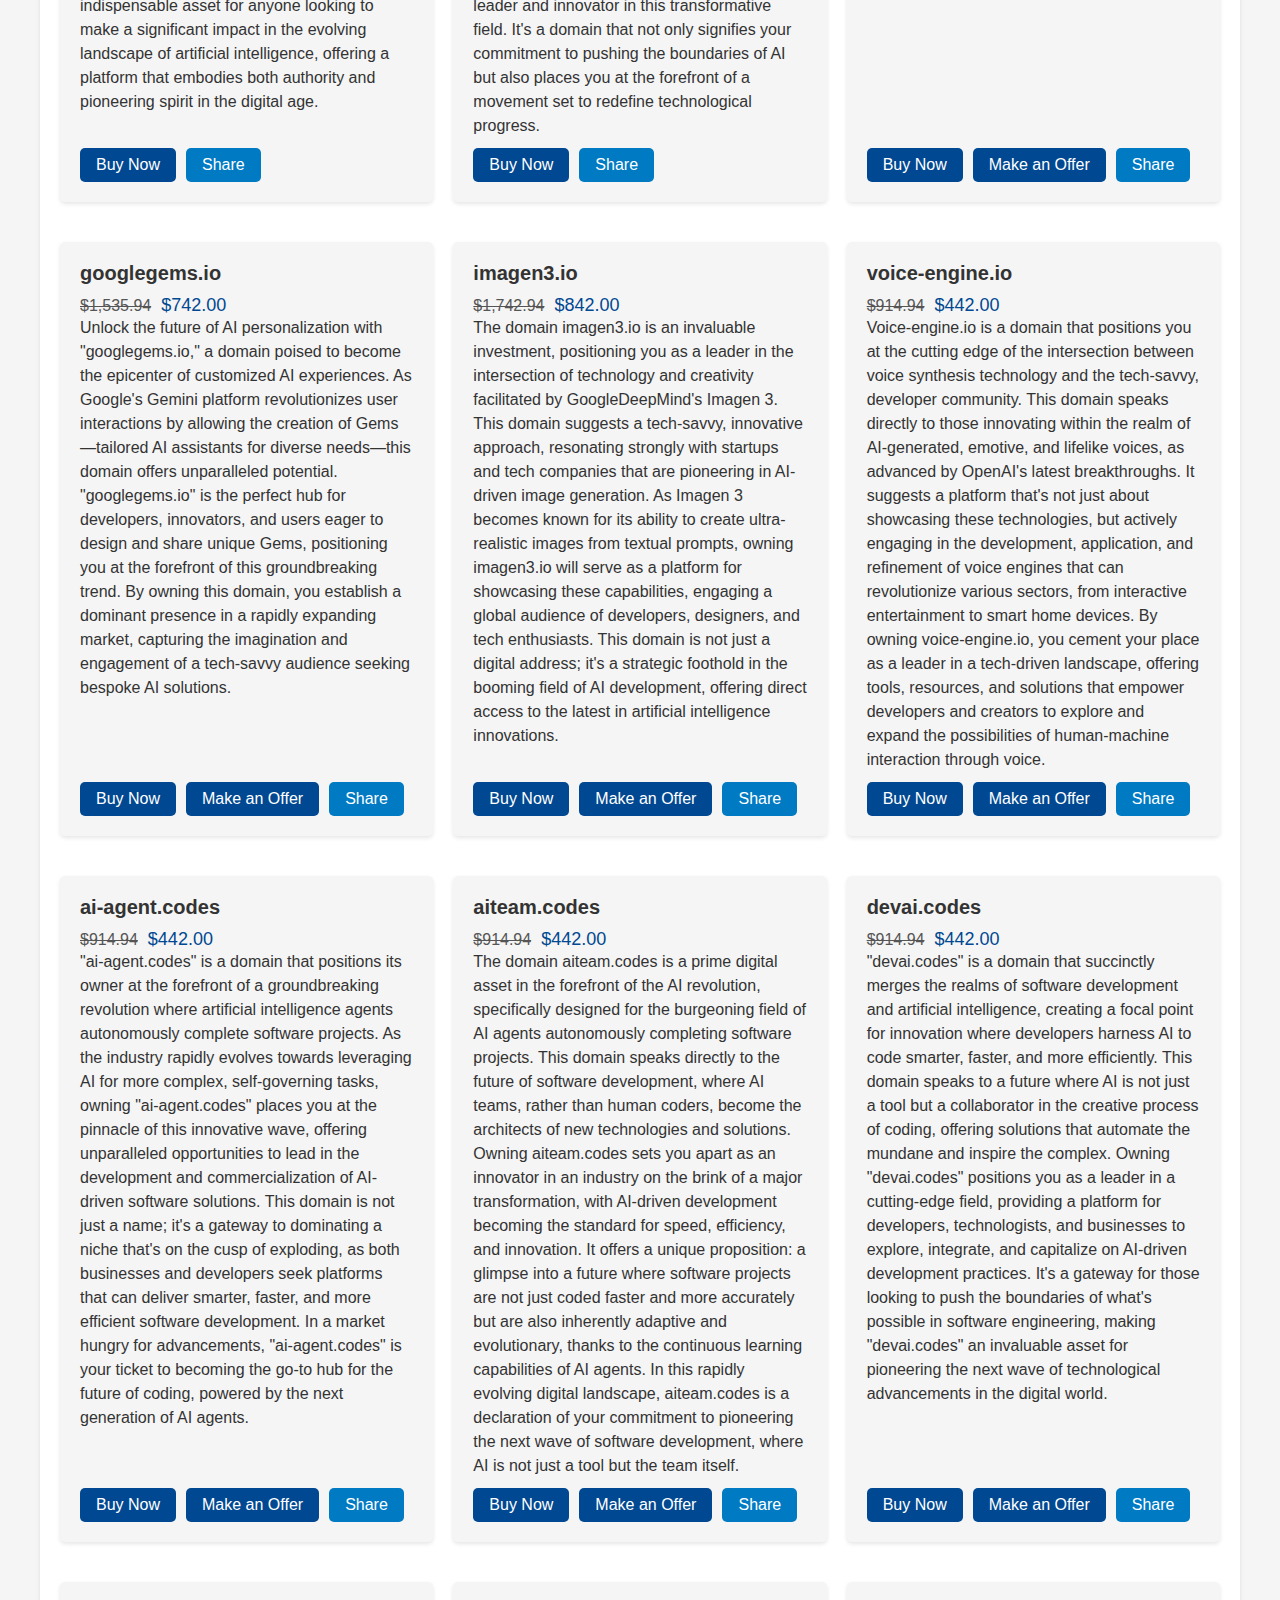
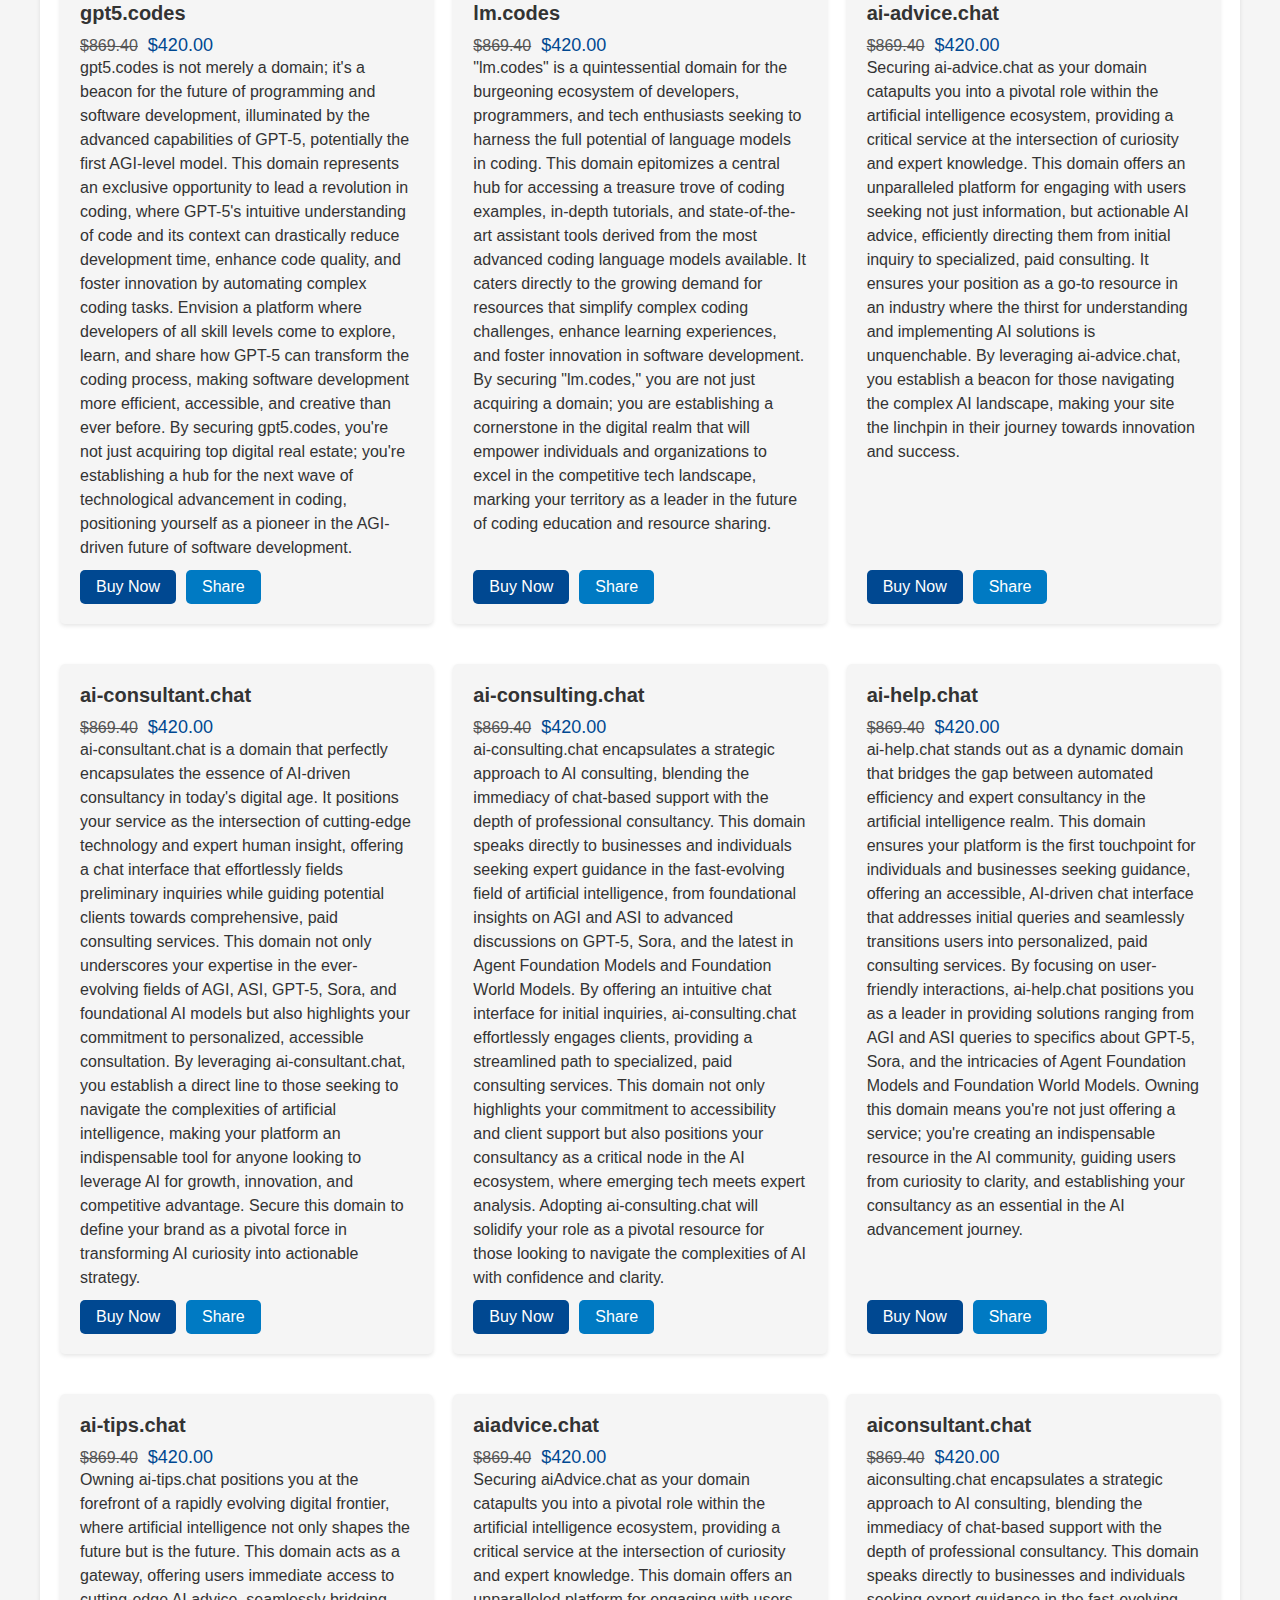
==== commit 4ea73aad: "Update domains.json" ====
--- a/index.html
+++ b/index.html
@@ -250,6 +250,18 @@
 {
   "@context": "https://schema.org",
   "@type": "Product",
+  "name": "aisolutionsarchitect.com",
+  "description": "Owning **aisolutionsarchitect.com** will position you at the forefront of the AI revolution, offering an invaluable digital asset as the demand for AI expertise continues to surge. As businesses and industries across the globe rapidly integrate AI technologies, this domain signals authority and specialization in designing and implementing advanced AI solutions. By securing this domain, you can attract high-value clients seeking to navigate the complexities of AI and differentiate yourself as a leader in AI architecture and innovation. In a market where AI capabilities are increasingly critical, **aisolutionsarchitect.com** stands out as a beacon of expertise and foresight, ensuring your place in shaping the future of intelligent systems.",
+  "offers": {
+    "@type": "Offer",
+    "priceCurrency": "USD",
+    "price": "442.00",
+    "url": "https://aisolutionsarchitect.com"
+  }
+},
+{
+  "@context": "https://schema.org",
+  "@type": "Product",
   "name": "aistartingpoint.com",
   "description": "AIStartingPoint.com is an ideal domain for establishing a central platform that caters to beginners and experts alike in the artificial intelligence field. This domain conveys a clear and inviting message that it serves as the foundational entry to the world of AI, offering tutorials, resources, and insights to navigate this complex industry. The \".com\" extension adds universal appeal and credibility, making it highly accessible and trusted by a global audience. By securing this domain, you position yourself as a pivotal resource in the AI community, potentially attracting a wide range of users from educational sectors to tech professionals, ensuring high traffic and engagement.",
   "offers": {
@@ -274,6 +286,18 @@
 {
   "@context": "https://schema.org",
   "@type": "Product",
+  "name": "chatwithanaiexpert.com",
+  "description": "Elevate your brand with \"chatwithanaiexpert.com,\" a premium domain designed to attract users seeking expert AI guidance. As AI technology becomes increasingly complex and widespread, the demand for professional advice and insights is growing exponentially. This domain offers a trusted platform for connecting with AI specialists, making it an invaluable resource for businesses and individuals alike. By owning \"chatwithanaiexpert.com,\" you position yourself as the ultimate authority in AI consultancy, ready to dominate a market eager for expert knowledge and support in navigating the AI-driven future.",
+  "offers": {
+    "@type": "Offer",
+    "priceCurrency": "USD",
+    "price": "342.00",
+    "url": "https://chatwithanaiexpert.com"
+  }
+},
+{
+  "@context": "https://schema.org",
+  "@type": "Product",
   "name": "foundationalworldmodel.com",
   "description": "FoundationalWorldModel.com is a premier domain that signifies leadership and authority in the cutting-edge arena of Foundational World Models (FWM), a concept at the bleeding edge of artificial intelligence research. This domain is a golden opportunity to establish a central hub for the exploration, development, and dissemination of FWM technologies, which promise to revolutionize our understanding and implementation of AI systems capable of complex, real-world understanding and decision-making. Imagine a platform that serves as the go-to resource for industry leaders, researchers, and innovators seeking to leverage FWM to drive advancements in everything from autonomous systems to sophisticated data analysis and beyond. By securing FoundationalWorldModel.com, you're laying the groundwork for a future where your platform is synonymous with the most advanced AI research and applications, positioning you as a key influencer in shaping the trajectory of artificial intelligence globally.",
   "offers": {
@@ -610,6 +634,30 @@
 {
   "@context": "https://schema.org",
   "@type": "Product",
+  "name": "gembuilder.io",
+  "description": "Imagine owning \"gembuilder.io,\" the premier domain for creating personalized AI assistants, or Gems, in the rapidly evolving world of artificial intelligence. As Google's Gemini platform revolutionizes how users interact with AI, providing tools to create customized Gems for various tasks, \"gembuilder.io\" positions you at the forefront of this groundbreaking trend. This domain offers unparalleled potential to attract developers, tech enthusiasts, and everyday users eager to tailor their AI experiences, ensuring you capture a significant share of a market poised for explosive growth. Secure \"gembuilder.io\" now and become a leader in the burgeoning field of personalized AI innovation.",
+  "offers": {
+    "@type": "Offer",
+    "priceCurrency": "USD",
+    "price": "2442.00",
+    "url": "https://gembuilder.io"
+  }
+},
+{
+  "@context": "https://schema.org",
+  "@type": "Product",
+  "name": "googlegems.io",
+  "description": "Unlock the future of AI personalization with \"googlegems.io,\" a domain poised to become the epicenter of customized AI experiences. As Google's Gemini platform revolutionizes user interactions by allowing the creation of Gems\u2014tailored AI assistants for diverse needs\u2014this domain offers unparalleled potential. \"googlegems.io\" is the perfect hub for developers, innovators, and users eager to design and share unique Gems, positioning you at the forefront of this groundbreaking trend. By owning this domain, you establish a dominant presence in a rapidly expanding market, capturing the imagination and engagement of a tech-savvy audience seeking bespoke AI solutions.",
+  "offers": {
+    "@type": "Offer",
+    "priceCurrency": "USD",
+    "price": "742.00",
+    "url": "https://googlegems.io"
+  }
+},
+{
+  "@context": "https://schema.org",
+  "@type": "Product",
   "name": "imagen3.io",
   "description": "The domain imagen3.io is an invaluable investment, positioning you as a leader in the intersection of technology and creativity facilitated by GoogleDeepMind's Imagen 3. This domain suggests a tech-savvy, innovative approach, resonating strongly with startups and tech companies that are pioneering in AI-driven image generation. As Imagen 3 becomes known for its ability to create ultra-realistic images from textual prompts, owning imagen3.io will serve as a platform for showcasing these capabilities, engaging a global audience of developers, designers, and tech enthusiasts. This domain is not just a digital address; it's a strategic foothold in the booming field of AI development, offering direct access to the latest in artificial intelligence innovations.",
   "offers": {
@@ -790,6 +838,18 @@
 {
   "@context": "https://schema.org",
   "@type": "Product",
+  "name": "aihelp.chat",
+  "description": "Secure your place in the rapidly evolving AI support landscape with \"aihelp.chat,\" the premier domain for real-time AI assistance and customer service. As businesses and individuals increasingly rely on AI for instant solutions, this domain becomes a vital resource for interactive, on-demand support. \"aihelp.chat\" is perfect for creating a dynamic platform where users can engage with AI experts and receive immediate help. By owning this domain, you position yourself at the forefront of AI-driven communication, ready to capture a significant share of a market hungry for efficient and effective AI interaction solutions.",
+  "offers": {
+    "@type": "Offer",
+    "priceCurrency": "USD",
+    "price": "442.00",
+    "url": "https://aihelp.chat"
+  }
+},
+{
+  "@context": "https://schema.org",
+  "@type": "Product",
   "name": "biblescholar.chat",
   "description": "Biblescholar.chat represents a unique fusion of spiritual scholarship and advanced AI technology, offering an indispensable platform for those seeking to delve deep into religious texts with the assistance of cutting-edge language models. This domain is poised to become a cornerstone in the emerging field of AI-enhanced theological studies, where scholars, students, and the curious can engage in meaningful, AI-driven discussions about complex biblical interpretations and concepts. Owning biblescholar.chat places you at the forefront of a niche but expanding market, appealing to a global audience eager for a blend of tradition and technological innovation in their spiritual education. This domain ensures your leadership in a space where faith meets the future.",
   "offers": {
@@ -1018,6 +1078,18 @@
 {
   "@context": "https://schema.org",
   "@type": "Product",
+  "name": "aiinvestor.news",
+  "description": "Secure your place at the forefront of AI finance with \"aiinvestor.news,\" the go-to domain for the latest insights and trends in AI-driven investments. As artificial intelligence reshapes industries and markets, investors are keen to stay informed about groundbreaking advancements and opportunities. This domain promises to be the ultimate resource for up-to-date news, analysis, and expert opinions on AI investments, attracting a savvy audience eager to capitalize on AI's transformative potential. By owning \"aiinvestor.news,\" you position yourself as a leading source of information in a rapidly evolving market, ensuring influence and authority in the AI investment community.",
+  "offers": {
+    "@type": "Offer",
+    "priceCurrency": "USD",
+    "price": "1842.00",
+    "url": "https://aiinvestor.news"
+  }
+},
+{
+  "@context": "https://schema.org",
+  "@type": "Product",
   "name": "aisecrets.news",
   "description": "Securing aisecrets.news catapults you to the forefront of the secretive and rapidly evolving world of artificial intelligence. This domain not only promises exclusivity but also positions you as the clandestine hub for groundbreaking discoveries and insights into AGI, ASI, GPT-5, and beyond. It's a treasure trove for enthusiasts, researchers, and professionals craving the latest in AI advancements, including the enigmatic realms of Agent Foundation Models and Foundation World Models. As the AI narrative shifts towards the untold and the undisclosed, aisecrets.news becomes indispensable digital real estate, a beacon for those seeking knowledge that lies beneath the surface. By owning this domain, you shape the future narrative of AI, placing you leagues ahead in a domain where information is power.",
   "offers": {
@@ -1318,6 +1390,30 @@
 {
   "@context": "https://schema.org",
   "@type": "Product",
+  "name": "googlegem.expert",
+  "description": "Establish your authority in AI personalization with \"googlegem.expert,\" the premier domain for mastering and innovating Google's AI Gems. As the Gemini platform enables users to create customized AI assistants, this domain serves as the ultimate resource for expertise, guidance, and advanced development. \"googlegem.expert\" signals credibility and specialized knowledge, attracting professionals and enthusiasts keen to harness the full potential of AI Gems. By owning this domain, you position yourself at the forefront of AI innovation, ready to lead a market driven by the demand for sophisticated, personalized AI solutions.",
+  "offers": {
+    "@type": "Offer",
+    "priceCurrency": "USD",
+    "price": "742.00",
+    "url": "https://googlegem.expert"
+  }
+},
+{
+  "@context": "https://schema.org",
+  "@type": "Product",
+  "name": "googlegems.expert",
+  "description": "Claim your stake in the AI revolution with \"googlegems.expert,\" the ultimate domain for AI customization mastery. As Google's Gemini platform introduces the ability to create personalized AI Gems, this domain stands out as the authoritative source for expertise, innovation, and advanced development. \"googlegems.expert\" conveys a high level of credibility and specialization, attracting professionals and enthusiasts eager to explore the full potential of AI Gems. By owning this domain, you position yourself as a leading expert in the field, ready to dominate a rapidly expanding market seeking sophisticated, personalized AI solutions.",
+  "offers": {
+    "@type": "Offer",
+    "priceCurrency": "USD",
+    "price": "742.00",
+    "url": "https://googlegems.expert"
+  }
+},
+{
+  "@context": "https://schema.org",
+  "@type": "Product",
   "name": "gpt-4o.expert",
   "description": "Owning gpt-4o.expert puts you at the pinnacle of authority within the realm of OpenAI's GPT-4o, a model known for its capability to seamlessly integrate audio, vision, and text. This domain serves as a beacon for those seeking specialized, in-depth knowledge and consulting services on utilizing this advanced AI system. As businesses and developers strive to implement and optimize GPT-4o in their operations, having gpt-4o.expert will elevate your standing as the definitive source of expertise, offering unparalleled insights and strategic advantages in a landscape driven by cutting-edge AI technology.",
   "offers": {
@@ -1582,6 +1678,30 @@
 {
   "@context": "https://schema.org",
   "@type": "Product",
+  "name": "gembuilder.pro",
+  "description": "Step into the forefront of AI customization with \"gembuilder.pro,\" the ultimate domain for professional AI development and personalized assistant creation. As the demand for tailored AI solutions skyrockets, this domain stands as the definitive hub for experts and developers aiming to craft cutting-edge Gems on platforms like Google's Gemini. \"gembuilder.pro\" conveys authority, expertise, and innovation, attracting a sophisticated audience seeking high-quality, customized AI experiences. By owning this domain, you establish yourself as a leader in the professional AI development space, ready to dominate a rapidly expanding market eager for advanced, personalized AI solutions.",
+  "offers": {
+    "@type": "Offer",
+    "priceCurrency": "USD",
+    "price": "742.00",
+    "url": "https://gembuilder.pro"
+  }
+},
+{
+  "@context": "https://schema.org",
+  "@type": "Product",
+  "name": "googlegems.pro",
+  "description": "Elevate your brand with \"googlegems.pro,\" the definitive domain for professional AI customization and expertise. As Google's Gemini platform enables the creation of personalized AI Gems for various tasks, this domain becomes a prestigious hub for developers, AI specialists, and businesses seeking advanced, tailored solutions. \"googlegems.pro\" conveys authority and professionalism, making it the go-to destination for high-quality AI Gem development and consultancy. By owning this domain, you position yourself as a leader in the AI personalization industry, ready to dominate a market eager for cutting-edge, bespoke AI experiences.",
+  "offers": {
+    "@type": "Offer",
+    "priceCurrency": "USD",
+    "price": "742.00",
+    "url": "https://googlegems.pro"
+  }
+},
+{
+  "@context": "https://schema.org",
+  "@type": "Product",
   "name": "gptpromptengineering.pro",
   "description": "GptPromptEngineering.pro is an exceptional domain that speaks directly to the cutting-edge of AI technology and its application in the rapidly growing field of prompt engineering for models like GPT. This domain offers a direct line to one of the most specialized and sought-after areas in AI, where precision and expertise in prompt design can vastly enhance the performance and utility of AI systems. By owning GptPromptEngineering.pro, you position yourself at the forefront of a critical niche that caters to developers, AI researchers, and tech innovators looking to optimize AI interactions and outputs. This domain is a strategic asset, promising not only relevance but also leadership in a field that is foundational to the future of AI technologies.",
   "offers": {
@@ -2326,6 +2446,30 @@
 {
   "@context": "https://schema.org",
   "@type": "Product",
+  "name": "aiconsulting.llc",
+  "description": "Owning **aiconsulting.llc** establishes your AI consulting firm as a professional and credible entity in the competitive landscape of artificial intelligence services. This domain not only highlights your expertise in AI but also reinforces the formal business structure and reliability that clients seek when choosing a consulting partner. As companies increasingly integrate AI to drive innovation and efficiency, **aiconsulting.llc** brands your firm as a trusted authority capable of delivering tailored, high-impact AI solutions. Secure this domain to attract discerning clients and elevate your firm's status as a leader in the AI consulting industry.",
+  "offers": {
+    "@type": "Offer",
+    "priceCurrency": "USD",
+    "price": "442.00",
+    "url": "https://aiconsulting.llc"
+  }
+},
+{
+  "@context": "https://schema.org",
+  "@type": "Product",
+  "name": "aiconsulting.today",
+  "description": "Owning **aiconsulting.today** places you at the cutting edge of the AI consulting industry, emphasizing immediacy and relevance in a field that's evolving at breakneck speed. This domain conveys a sense of urgency and contemporary expertise, appealing to businesses seeking timely, actionable AI insights and strategies. As AI continues to revolutionize industries, **aiconsulting.today** brands you as a forward-thinking consultant, ready to tackle today's challenges with innovative AI solutions. Capture the attention of clients who prioritize staying ahead of the curve and solidify your reputation as a top-tier AI consultant in the modern landscape.",
+  "offers": {
+    "@type": "Offer",
+    "priceCurrency": "USD",
+    "price": "442.00",
+    "url": "https://aiconsulting.today"
+  }
+},
+{
+  "@context": "https://schema.org",
+  "@type": "Product",
   "name": "aidev.rent",
   "description": "\"aidev.rent\" is a pioneering domain that offers a unique proposition in the tech landscape, where businesses and developers can rent AI-driven development tools and services on-demand. This domain signifies a shift towards flexible, accessible, and cost-effective development solutions, enabling users to leverage cutting-edge AI technology without the long-term commitments or high upfront costs typically associated with advanced software development resources. By securing \"aidev.rent,\" you place yourself at the forefront of a market transformation, offering a platform that caters to the evolving needs of startups, SMEs, and large enterprises alike, looking for agile development options. This domain not only positions you as a leader in innovative rental solutions for AI development tools but also establishes your platform as a critical enabler of technological progress and efficiency, making \"aidev.rent\" an invaluable asset in the rapidly growing field of AI and software development.",
   "offers": {
@@ -2422,6 +2566,18 @@
 {
   "@context": "https://schema.org",
   "@type": "Product",
+  "name": "aihelp.studio",
+  "description": "Secure your place in the booming AI industry with \"aihelp.studio,\" the ultimate destination for personalized AI assistance and support. As businesses and individuals increasingly rely on AI for various tasks, this domain stands out as a go-to hub for creating and accessing tailored AI solutions. Whether it's for customer service, technical support, or personal productivity, \"aihelp.studio\" offers unparalleled potential to dominate a market eager for innovative, AI-driven assistance. By owning this domain, you position yourself at the cutting edge of AI support services, ensuring a significant and influential presence in a rapidly growing field.",
+  "offers": {
+    "@type": "Offer",
+    "priceCurrency": "USD",
+    "price": "842.00",
+    "url": "https://aihelp.studio"
+  }
+},
+{
+  "@context": "https://schema.org",
+  "@type": "Product",
   "name": "aiinvest.domains",
   "description": "The domain \"aiinvest.domains\" positions you at the forefront of the explosive growth in artificial intelligence investment. As AI technologies transition from AGI to ASI, this domain becomes an essential platform for stakeholders and investors aiming to capitalize on early insights and emerging opportunities in the AI market. Owning \"aiinvest.domains\" not only brands you as a key player in the AI investment community but also provides a direct gateway to the most critical and lucrative discussions shaping the future of global technology investments. This domain represents a strategic asset for anyone looking to influence and profit from the next wave of AI advancements.",
   "offers": {
@@ -2446,6 +2602,18 @@
 {
   "@context": "https://schema.org",
   "@type": "Product",
+  "name": "aisolutions.studio",
+  "description": "Owning **aisolutions.studio** positions your business at the intersection of creativity and technology, showcasing your expertise in crafting bespoke AI-driven solutions. This domain emphasizes a modern, innovative approach, appealing to forward-thinking clients who value customized, cutting-edge AI applications. As AI continues to transform industries, **aisolutions.studio** brands you as a visionary leader capable of turning complex challenges into innovative solutions through artistic and technical excellence. Capture the essence of creativity and technical prowess, making your mark as a premier provider of AI solutions in a dynamic and ever-evolving market.",
+  "offers": {
+    "@type": "Offer",
+    "priceCurrency": "USD",
+    "price": "842.00",
+    "url": "https://aisolutions.studio"
+  }
+},
+{
+  "@context": "https://schema.org",
+  "@type": "Product",
   "name": "aiteam.works",
   "description": "\"aiteam.works\" is a domain that epitomizes the synergy between artificial intelligence and collaborative team environments, marking a new frontier where AI and human ingenuity merge to enhance productivity, creativity, and innovation in the workplace. This domain heralds a platform that not only facilitates but champions the integration of AI into team dynamics, fostering a space where AI-driven tools and solutions empower teams to achieve unprecedented results. Securing \"aiteam.works\" propels you to the forefront of this transformative movement, offering a prime opportunity to lead the charge in redefining how work is conducted in the digital age. As businesses and organizations increasingly look to leverage AI for a competitive edge, \"aiteam.works\" positions you as the essential destination for those ready to embrace the future of work, where AI and human collaboration create a new paradigm of efficiency and innovation.",
   "offers": {
@@ -3778,6 +3946,18 @@
 {
   "@context": "https://schema.org",
   "@type": "Product",
+  "name": "gembuilder.studio",
+  "description": "Seize the opportunity with \"gembuilder.studio,\" the premier domain for crafting personalized AI experiences. As Google's Gemini platform introduces Gems\u2014customizable AI assistants tailored to specific needs\u2014this domain places you at the heart of this innovative trend. \"gembuilder.studio\" offers a unique space for developers, creators, and tech enthusiasts to design and refine their own AI Gems, capitalizing on the growing demand for bespoke AI solutions. By owning this domain, you establish yourself as a leader in the burgeoning field of personalized AI, ready to capture a significant share of a market set for explosive growth.",
+  "offers": {
+    "@type": "Offer",
+    "priceCurrency": "USD",
+    "price": "1442.00",
+    "url": "https://gembuilder.studio"
+  }
+},
+{
+  "@context": "https://schema.org",
+  "@type": "Product",
   "name": "gen.actor",
   "description": "\"gen.actor\" stands as a pioneering domain in the rapidly evolving entertainment and content creation landscape, offering a gateway to the future of digital production. This domain represents an exclusive platform for leveraging generative AI technologies\u2014spanning language, image, 3D, and video models\u2014to craft digital actors and customizable, real-time cinematic experiences. By positioning itself at the intersection of cutting-edge AI and the entertainment industry, \"gen.actor\" not only caters to studios seeking rights to AI actors for their projects but also sets the stage for innovative storytelling and content creation. Owning this domain signals a visionary commitment to reshaping narrative forms and entertainment production, ensuring a dominant stance in a market on the brink of a technological renaissance.",
   "offers": {
@@ -3814,6 +3994,42 @@
 {
   "@context": "https://schema.org",
   "@type": "Product",
+  "name": "googlegem.store",
+  "description": "Secure a dominant position in the AI marketplace with \"googlegem.store,\" the go-to domain for discovering and purchasing custom AI Gems. As Google's Gemini platform revolutionizes AI personalization, this domain becomes the premier destination for users seeking bespoke AI assistants tailored to their unique needs. \"googlegem.store\" offers an unparalleled shopping experience, attracting tech enthusiasts, developers, and everyday users eager to explore the latest innovations in AI customization. By owning this domain, you establish yourself as a leader in a rapidly expanding market, ready to meet the growing demand for cutting-edge, personalized AI solutions.",
+  "offers": {
+    "@type": "Offer",
+    "priceCurrency": "USD",
+    "price": "4842.00",
+    "url": "https://googlegem.store"
+  }
+},
+{
+  "@context": "https://schema.org",
+  "@type": "Product",
+  "name": "googlegems.studio",
+  "description": "Position yourself at the cutting edge of AI innovation with \"googlegems.studio,\" the premier domain for creating and customizing Google's AI Gems. As Google's Gemini platform allows users to design personalized AI assistants for various tasks, this domain becomes a prime destination for developers and enthusiasts eager to craft unique Gems. \"googlegems.studio\" offers a creative space for showcasing, developing, and refining AI experiences, ensuring you capture a significant share of a rapidly growing market. By owning this domain, you establish yourself as a leader in AI personalization, ready to shape the future of interactive, bespoke AI solutions.",
+  "offers": {
+    "@type": "Offer",
+    "priceCurrency": "USD",
+    "price": "1842.00",
+    "url": "https://googlegems.studio"
+  }
+},
+{
+  "@context": "https://schema.org",
+  "@type": "Product",
+  "name": "googlegems.store",
+  "description": "Seize the future of AI customization with \"googlegems.store,\" the premier domain for discovering and purchasing personalized AI Gems. As Google's Gemini platform allows users to create bespoke AI assistants, this domain becomes the ultimate marketplace for a wide range of innovative Gems tailored to various needs. \"googlegems.store\" offers a unique and engaging shopping experience, attracting developers, tech enthusiasts, and everyday users eager to explore the latest in AI personalization. By owning this domain, you position yourself at the forefront of a burgeoning market, ready to meet the growing demand for customized AI solutions.",
+  "offers": {
+    "@type": "Offer",
+    "priceCurrency": "USD",
+    "price": "4942.00",
+    "url": "https://googlegems.store"
+  }
+},
+{
+  "@context": "https://schema.org",
+  "@type": "Product",
   "name": "gpt-4o.today",
   "description": "Owning gpt-4o.today instantly positions you as a timely and relevant source for the latest updates, developments, and applications of OpenAI's GPT-4o, the multifaceted AI capable of processing audio, vision, and text simultaneously. This domain is a dynamic platform for delivering daily insights, breaking news, and practical applications, catering to tech enthusiasts, developers, and businesses keen on staying at the cutting edge of AI technology. As the pace of AI advancement accelerates, gpt-4o.today ensures you remain at the forefront, providing your audience with essential information and analysis right when they need it, making it an indispensable resource in the tech landscape.",
   "offers": {
@@ -4613,6 +4829,30 @@
     "priceCurrency": "USD",
     "price": "420.00",
     "url": "https://gpt5.actor"
+  }
+},
+{
+  "@context": "https://schema.org",
+  "@type": "Product",
+  "name": "helpwithai.live",
+  "description": "Capture the future of AI support with \"helpwithai.live,\" a dynamic and engaging domain perfectly suited for real-time AI assistance. As AI technology continues to integrate into everyday life, the demand for live, interactive support is skyrocketing. This domain positions you as a leader in providing immediate, tailored AI help, attracting a wide audience from tech novices to seasoned professionals. By owning \"helpwithai.live,\" you establish a premier destination for real-time AI solutions, ensuring you stay ahead in a rapidly evolving market and meet the growing need for instant, effective AI assistance.",
+  "offers": {
+    "@type": "Offer",
+    "priceCurrency": "USD",
+    "price": "242.00",
+    "url": "https://helpwithai.live"
+  }
+},
+{
+  "@context": "https://schema.org",
+  "@type": "Product",
+  "name": "helpwithai.today",
+  "description": "Owning **helpwithai.today** positions you as the go-to resource for immediate and practical AI assistance, appealing to individuals and businesses seeking real-time support and guidance. This domain underscores your commitment to providing up-to-date solutions in the fast-paced world of artificial intelligence, making it perfect for attracting clients who need current and actionable AI insights. As AI technologies rapidly evolve, **helpwithai.today** brands you as an accessible and knowledgeable expert ready to address today's AI challenges with timely and effective interventions. Secure this domain to establish your presence as a trusted advisor in the ever-growing AI landscape.",
+  "offers": {
+    "@type": "Offer",
+    "priceCurrency": "USD",
+    "price": "442.00",
+    "url": "https://helpwithai.today"
   }
 },
 {
@@ -5500,6 +5740,13 @@
               <dd>
                 GPT-5 domains represent the likely branding of the next major
                 evolution of OpenAI's ChatGPT.
+              </dd>
+            </div>
+            <div>
+              <dt>gem</dt>
+              <dd>
+                Gem domains represent Google's new Gems–customized versions of
+                Google's Gemini similar to OpenAI's custom GPTs.
               </dd>
             </div>
             <div>
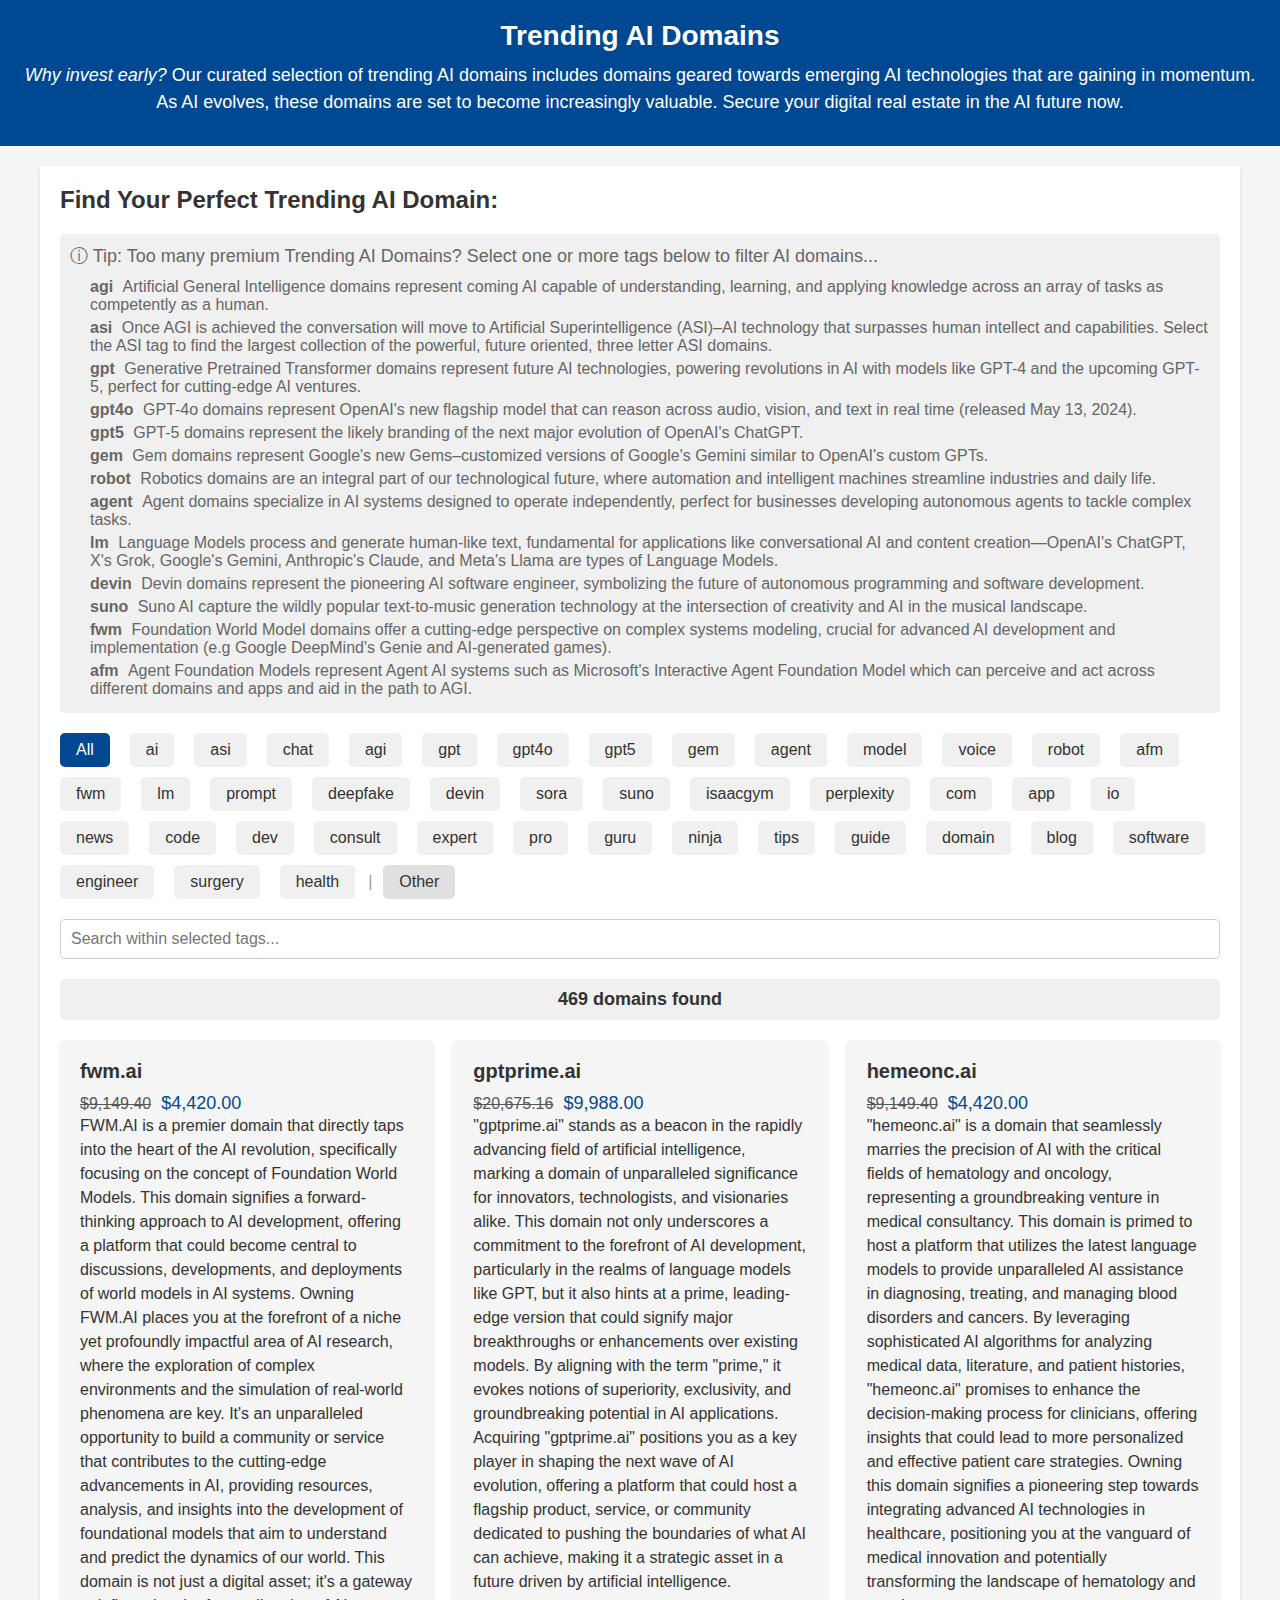
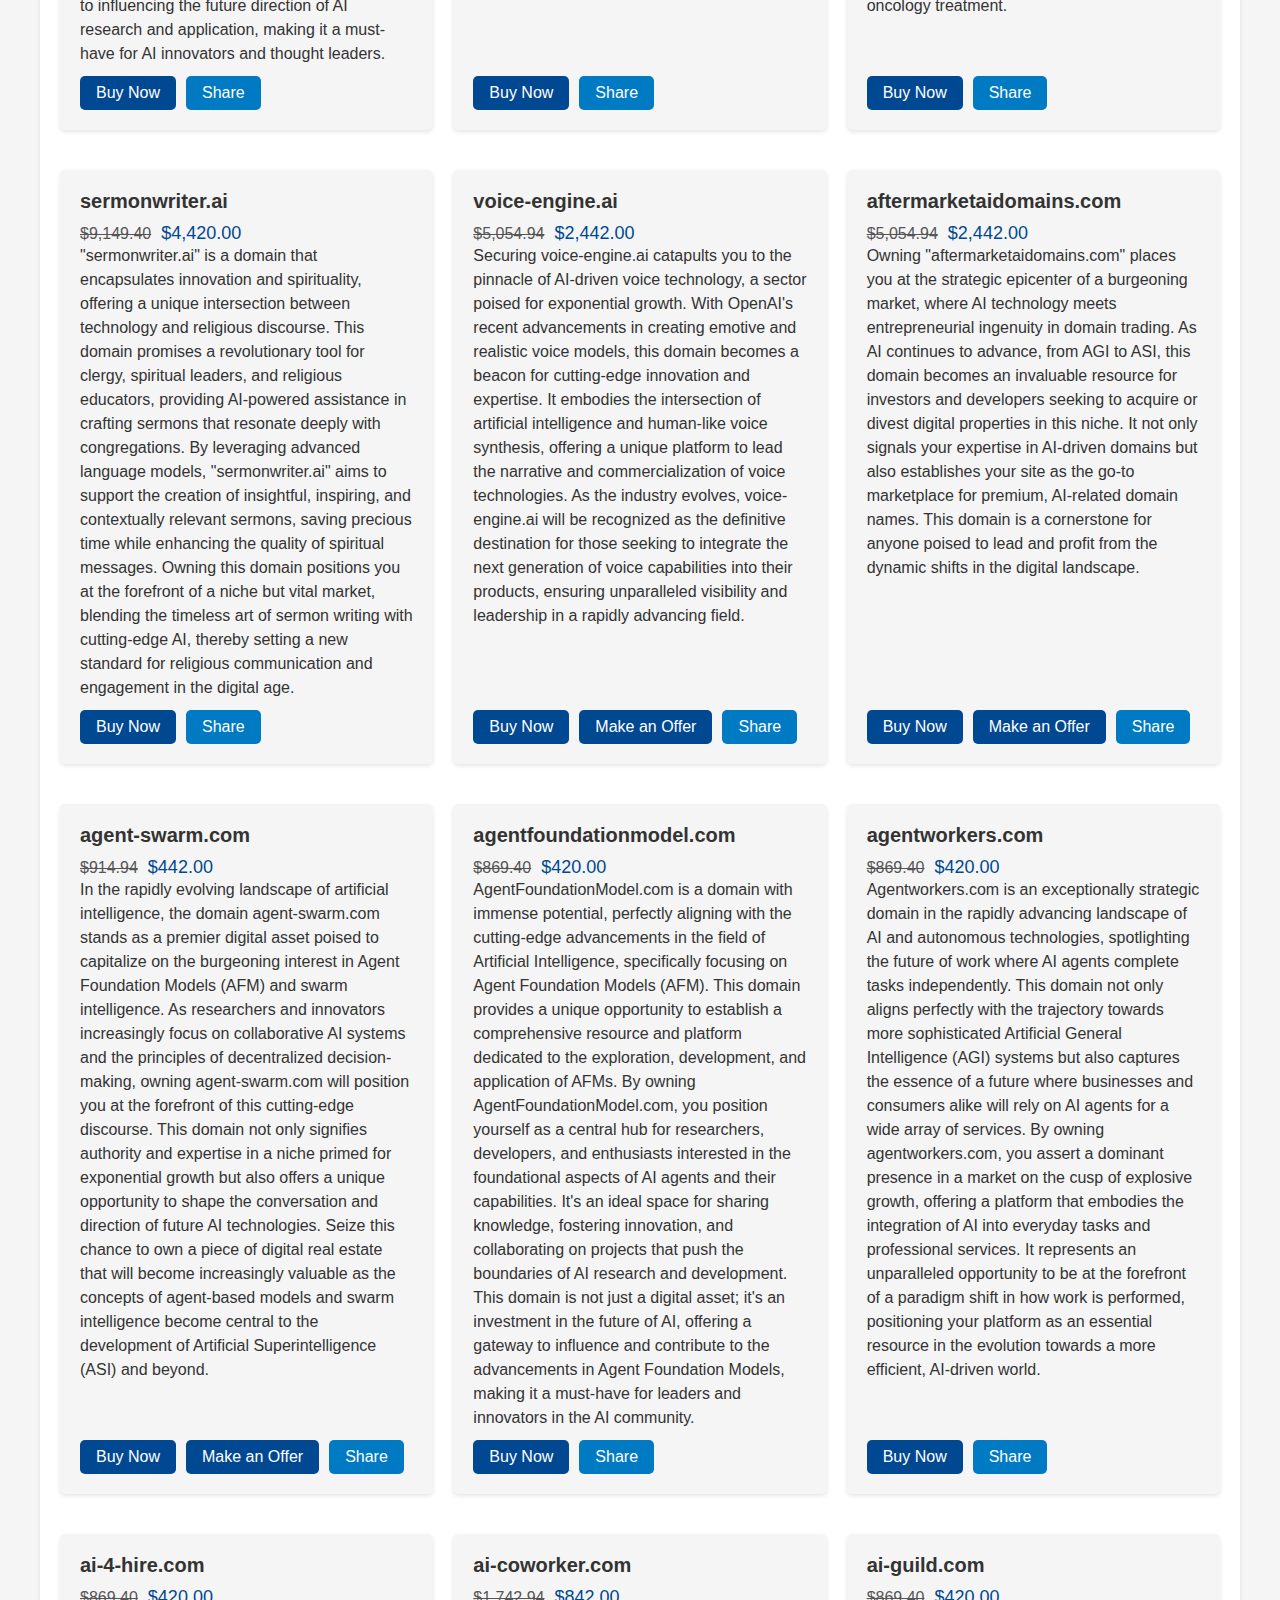
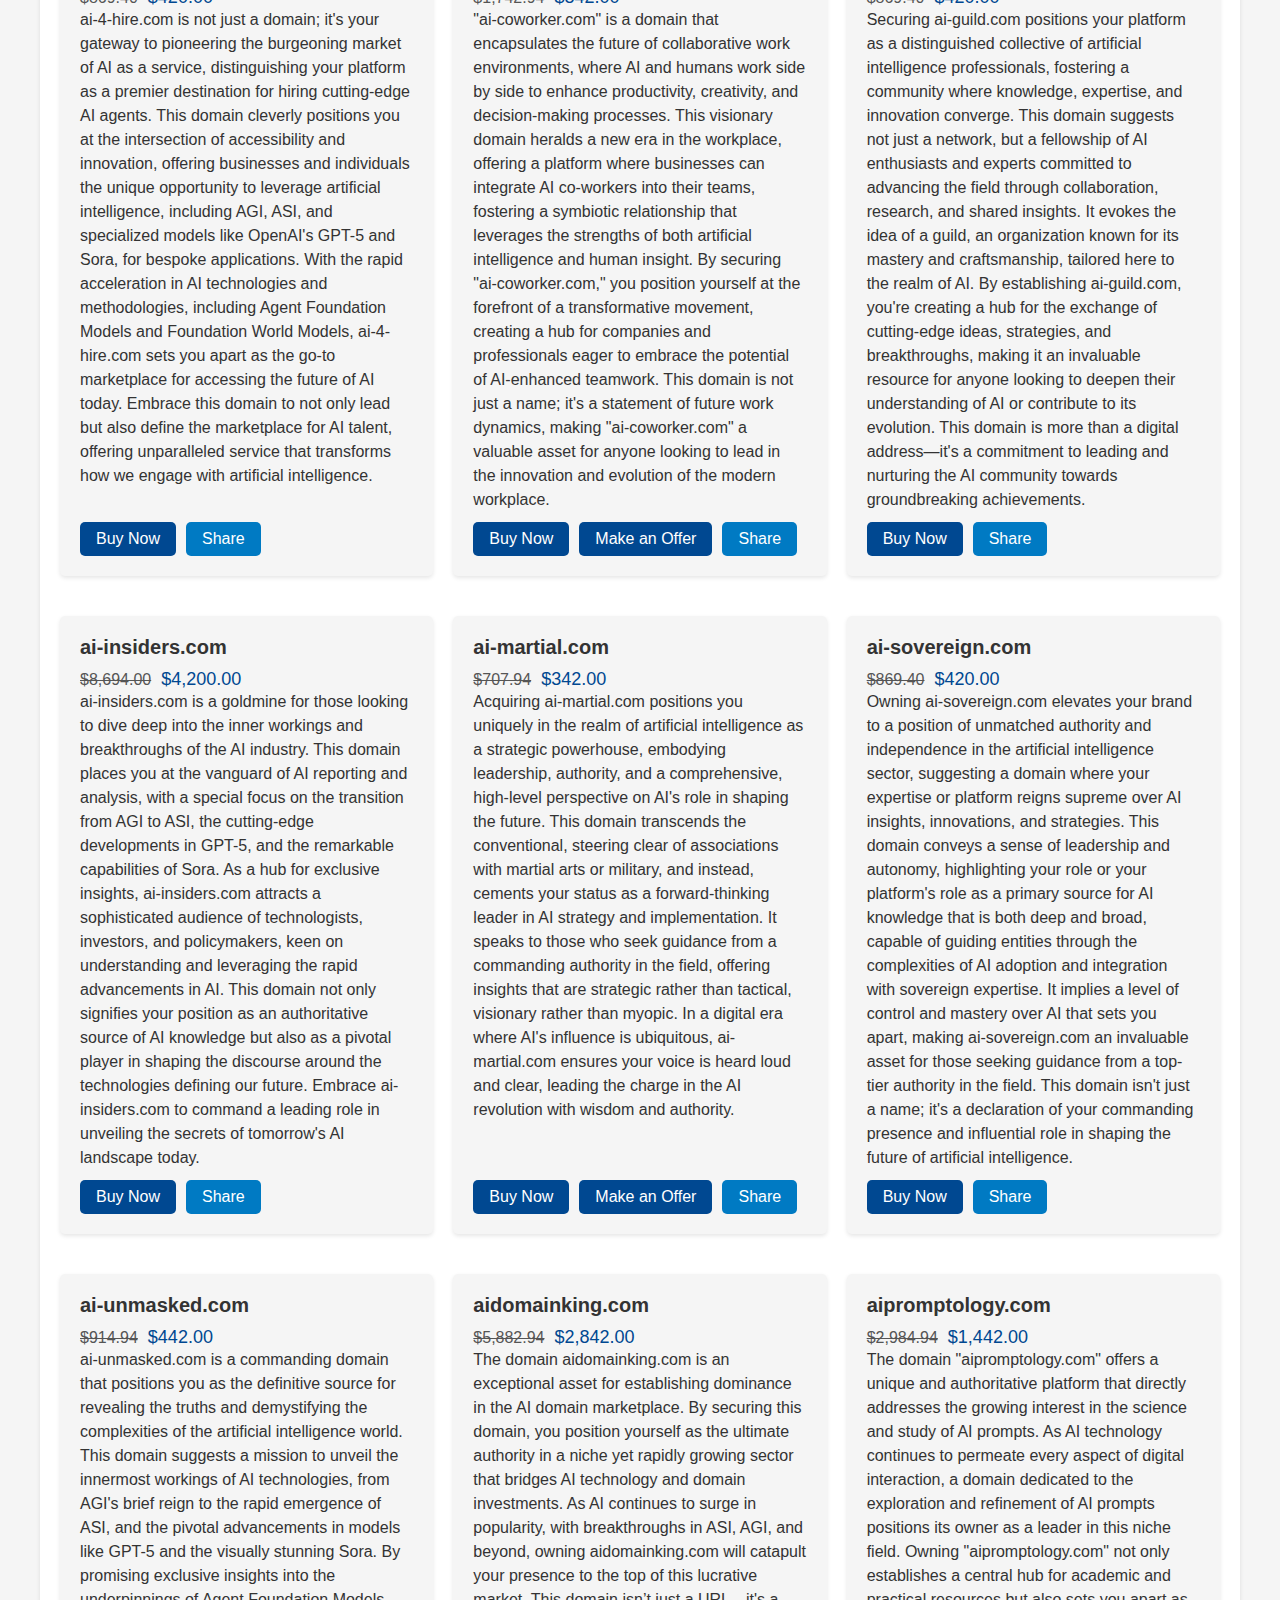
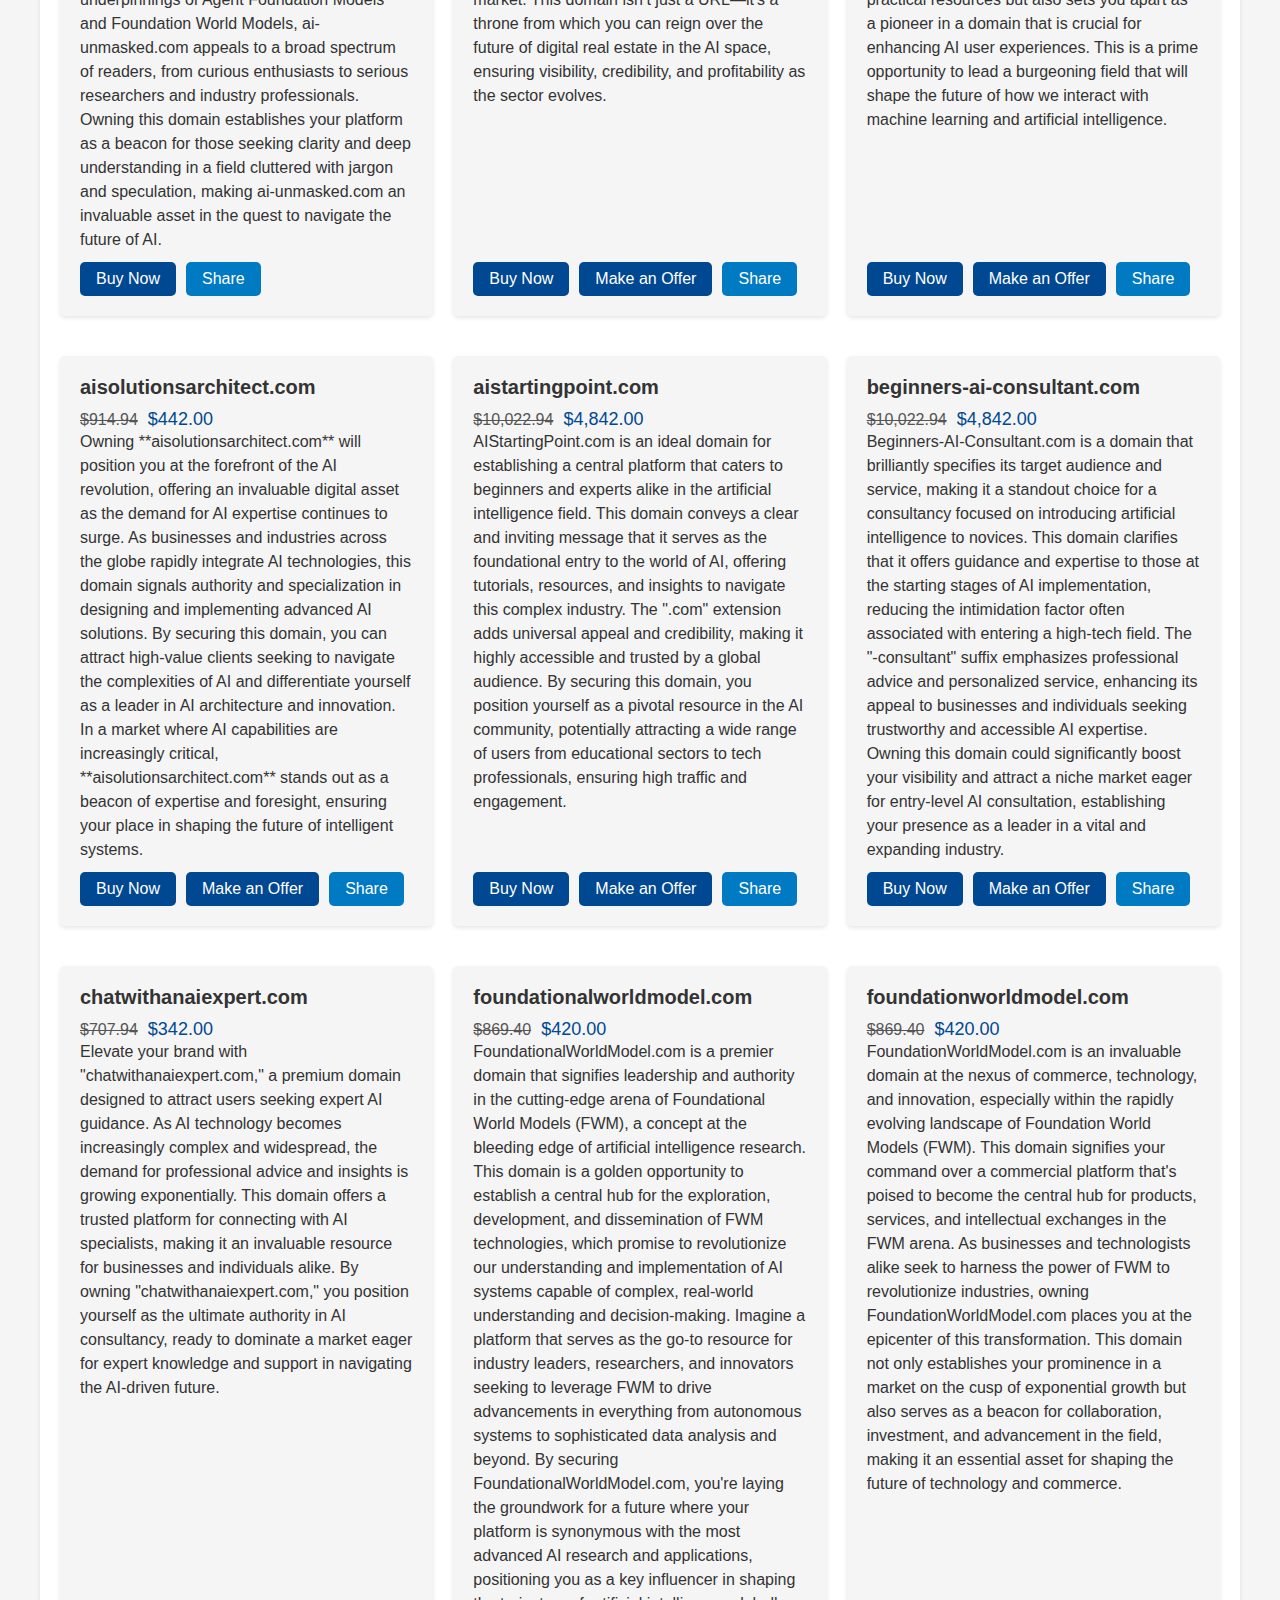
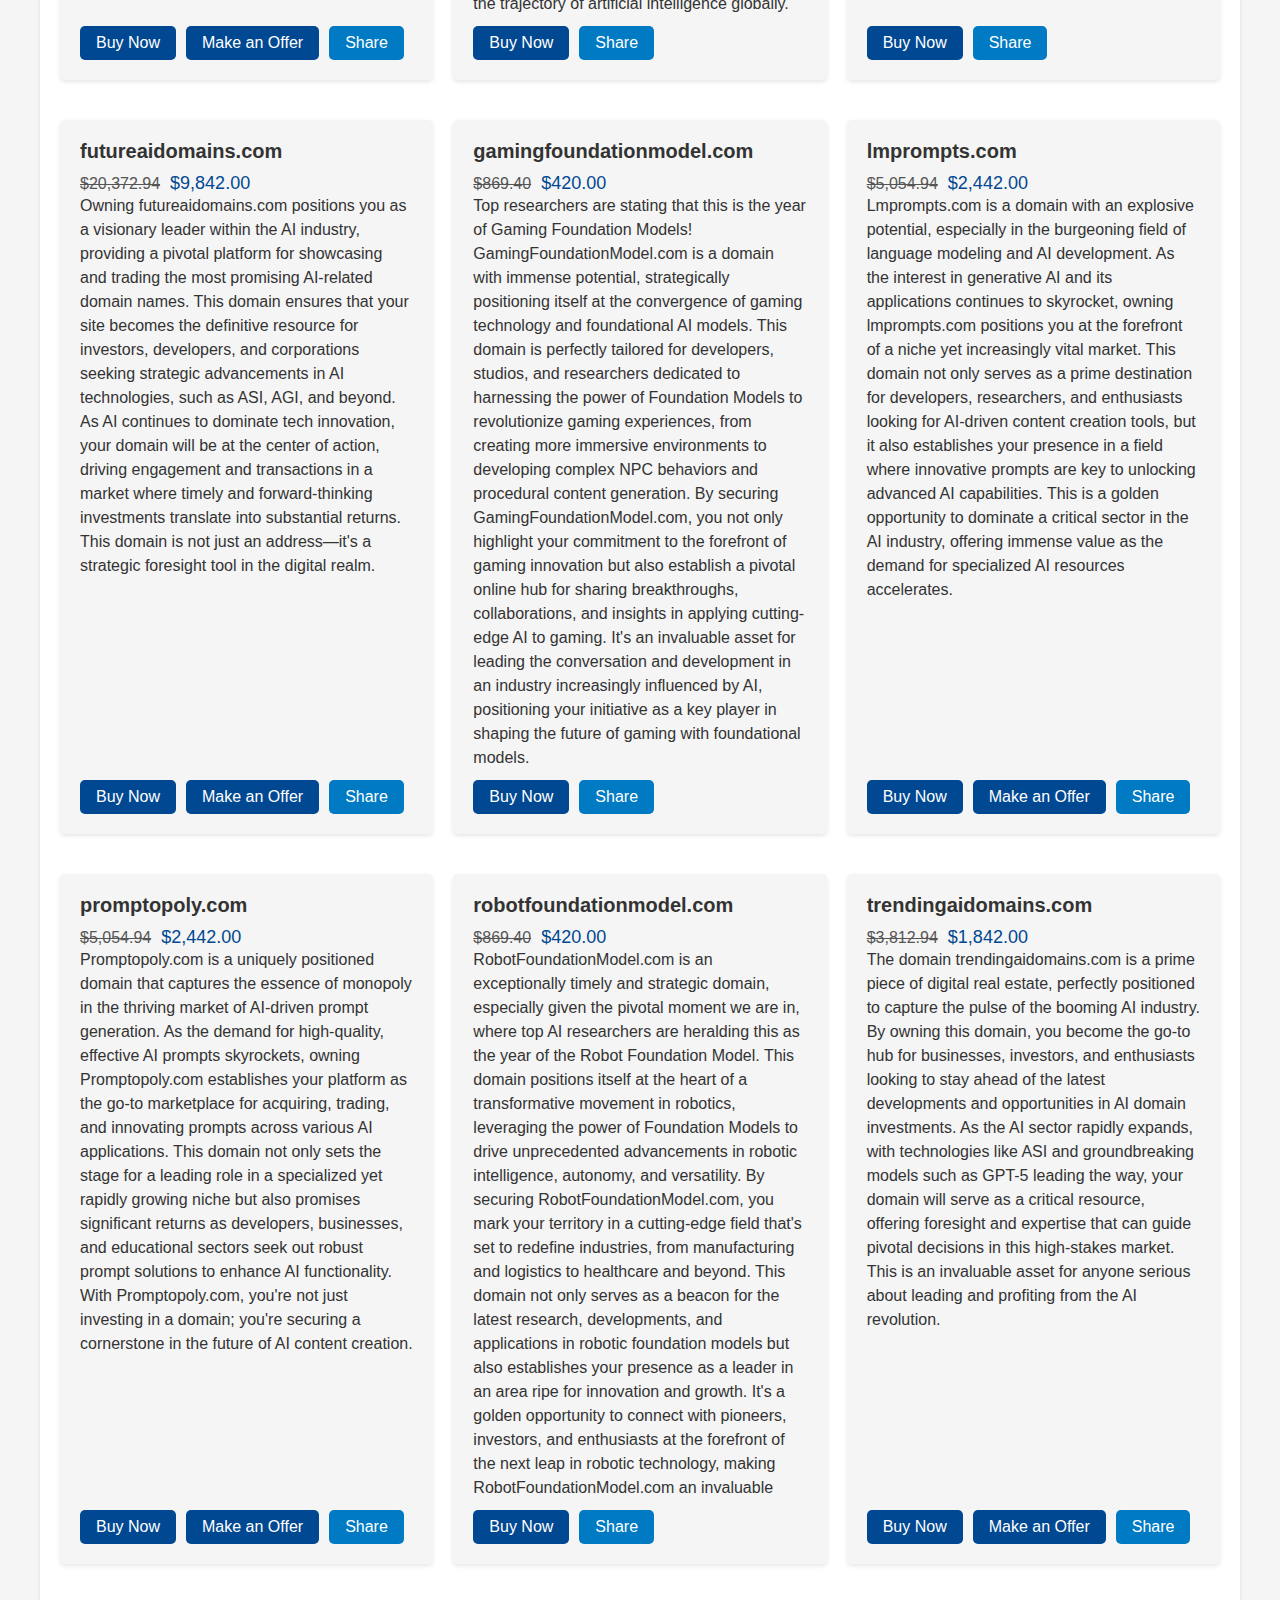
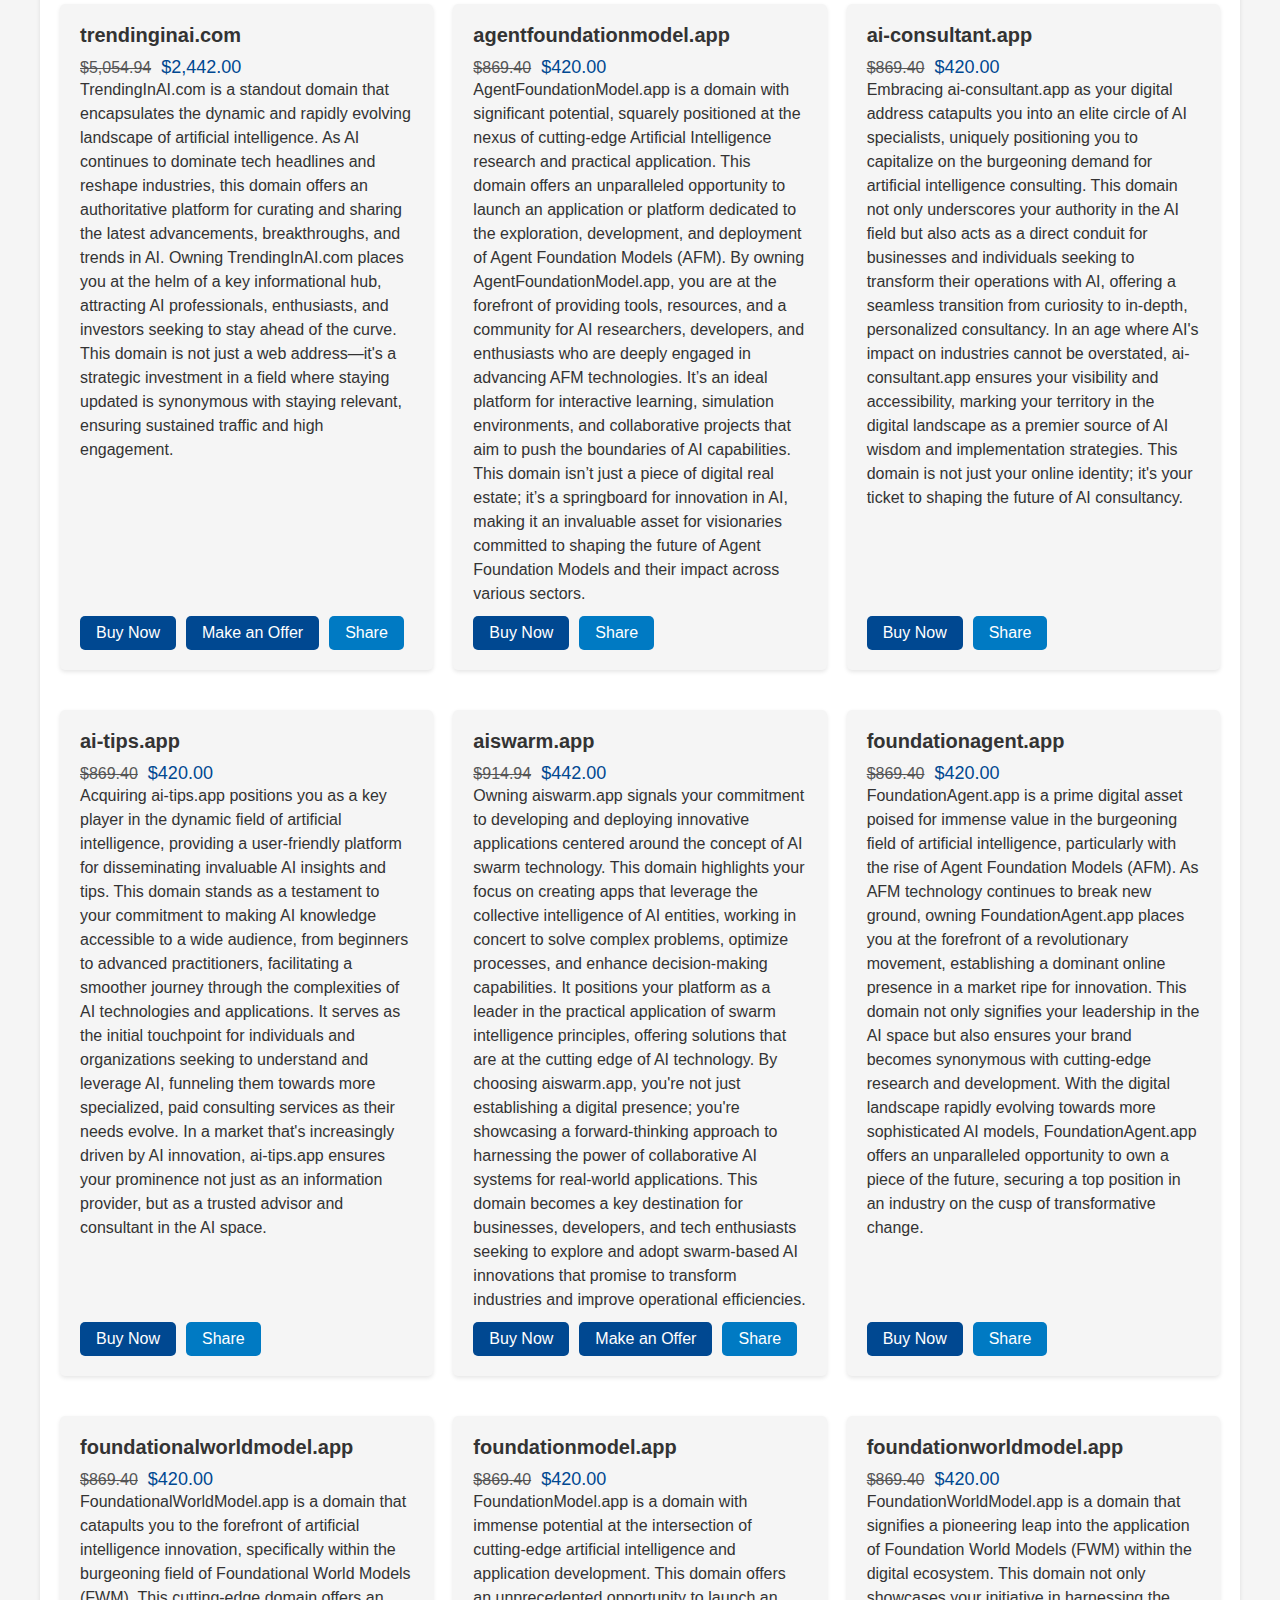
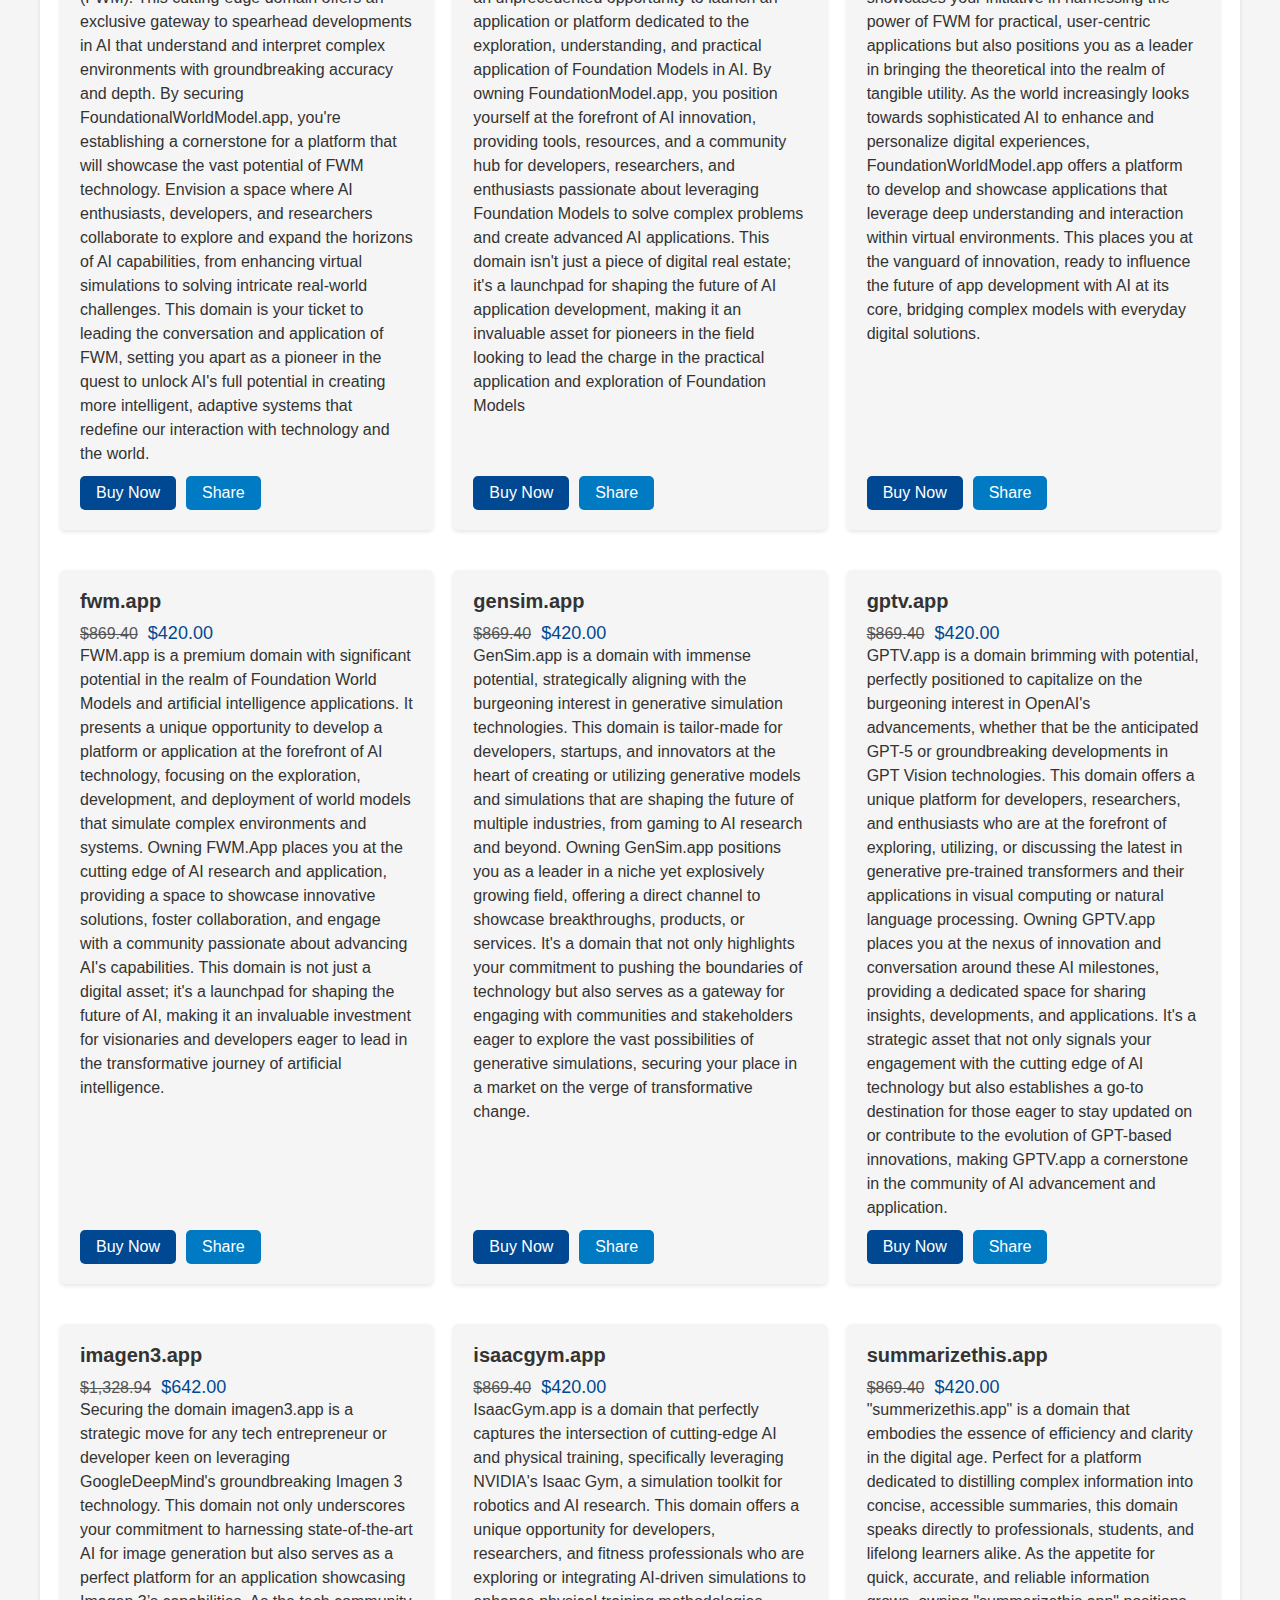
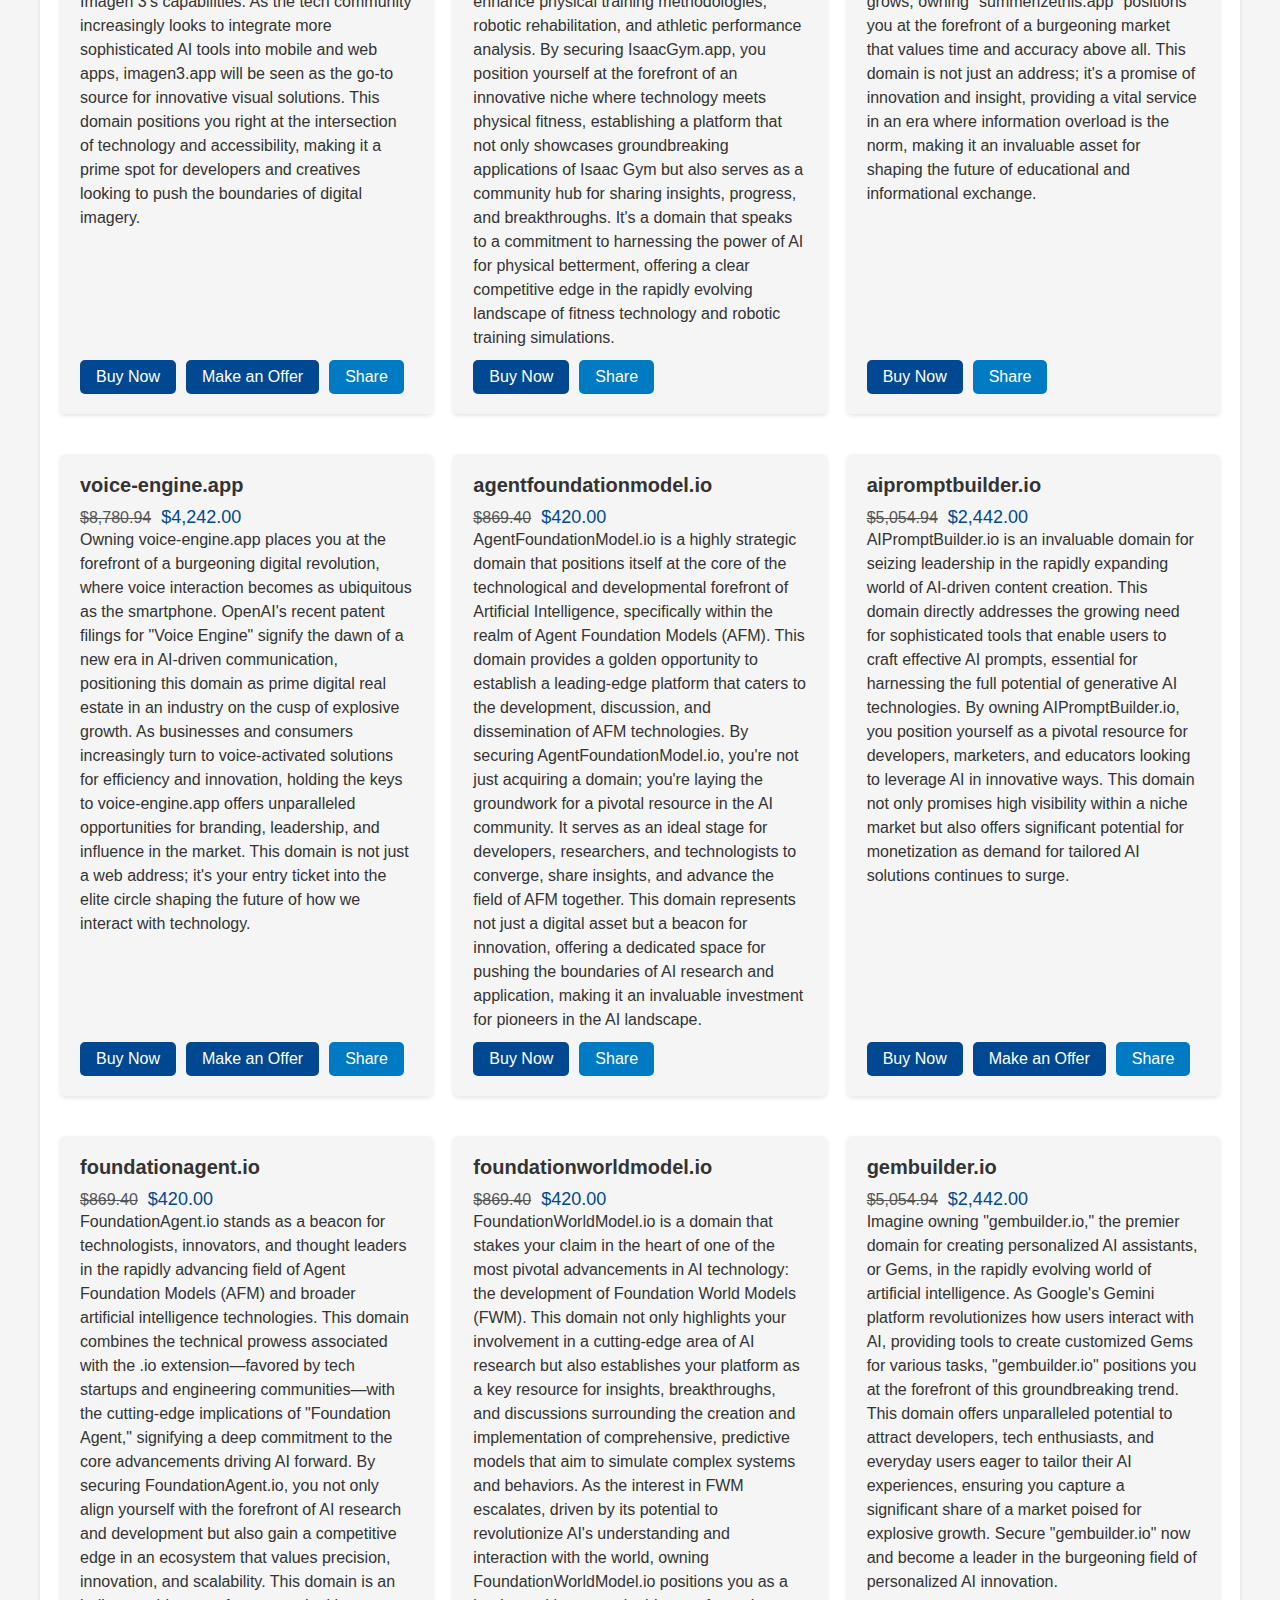
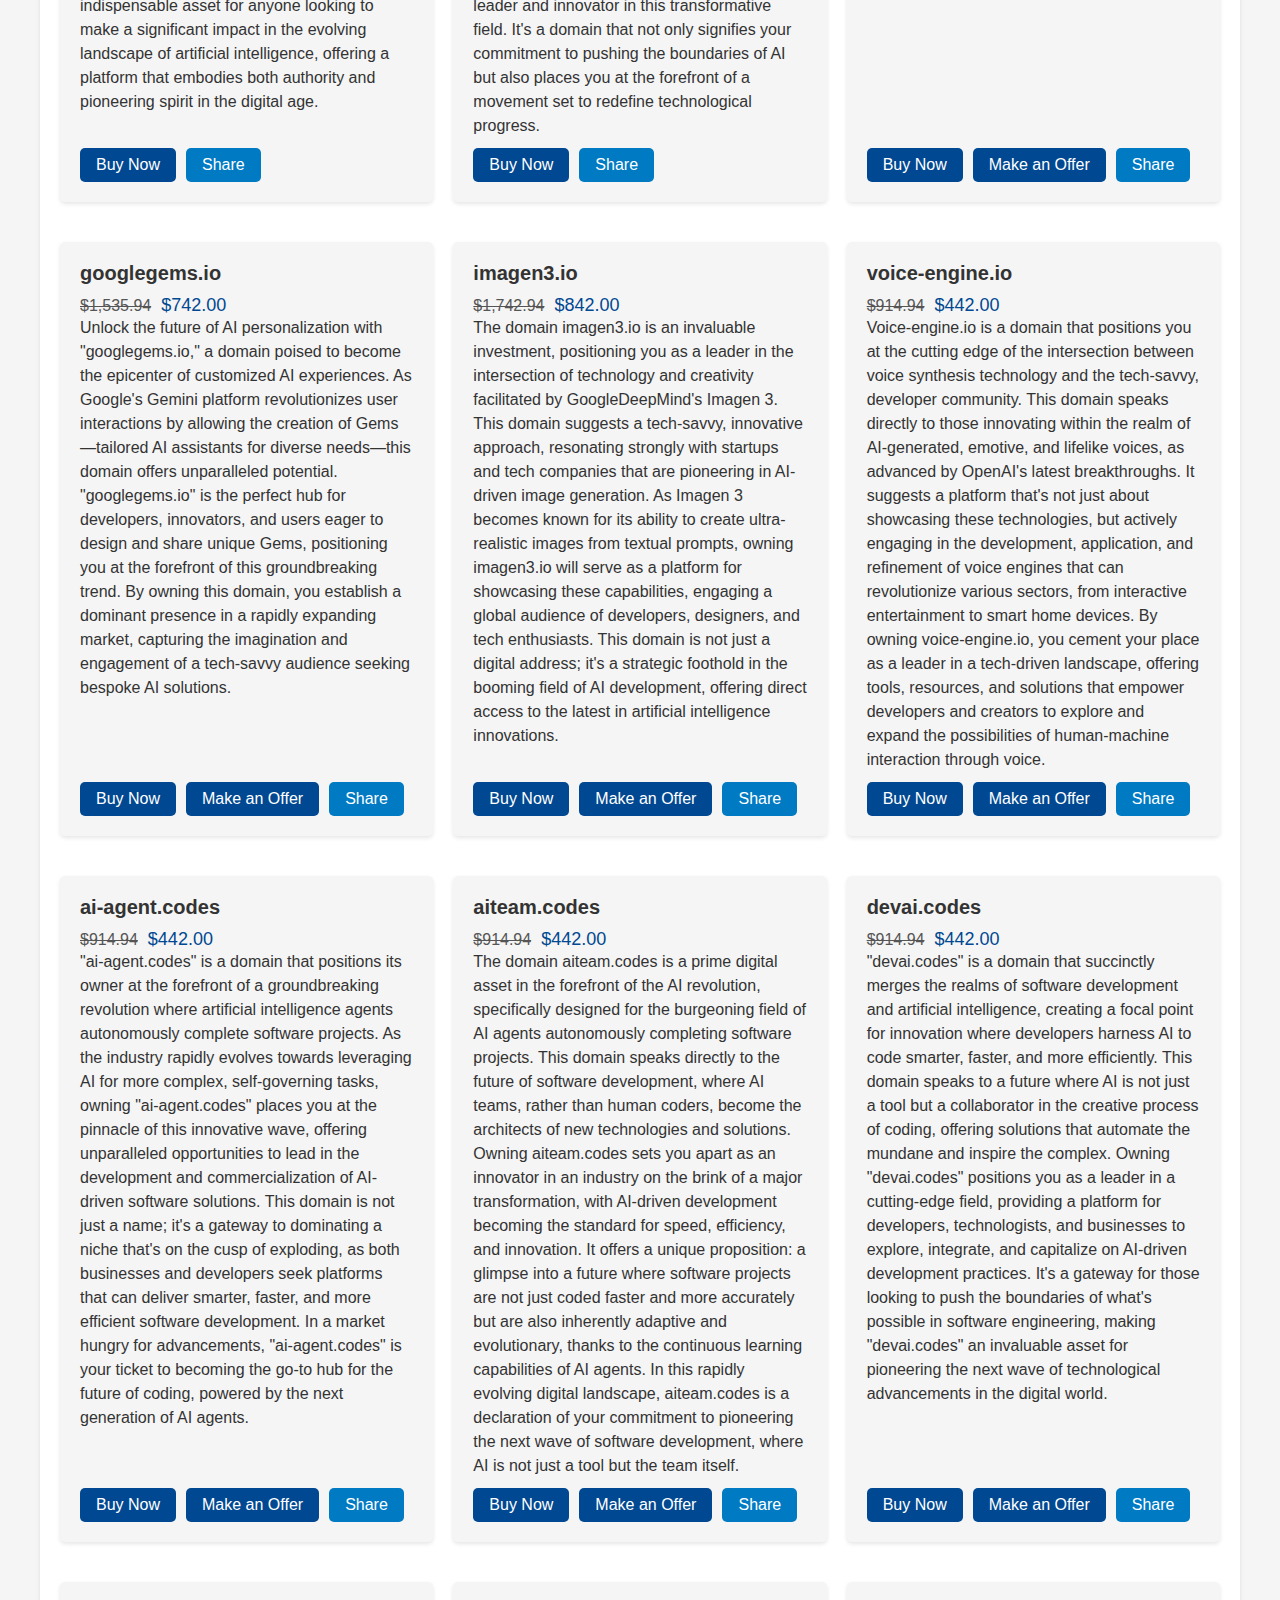
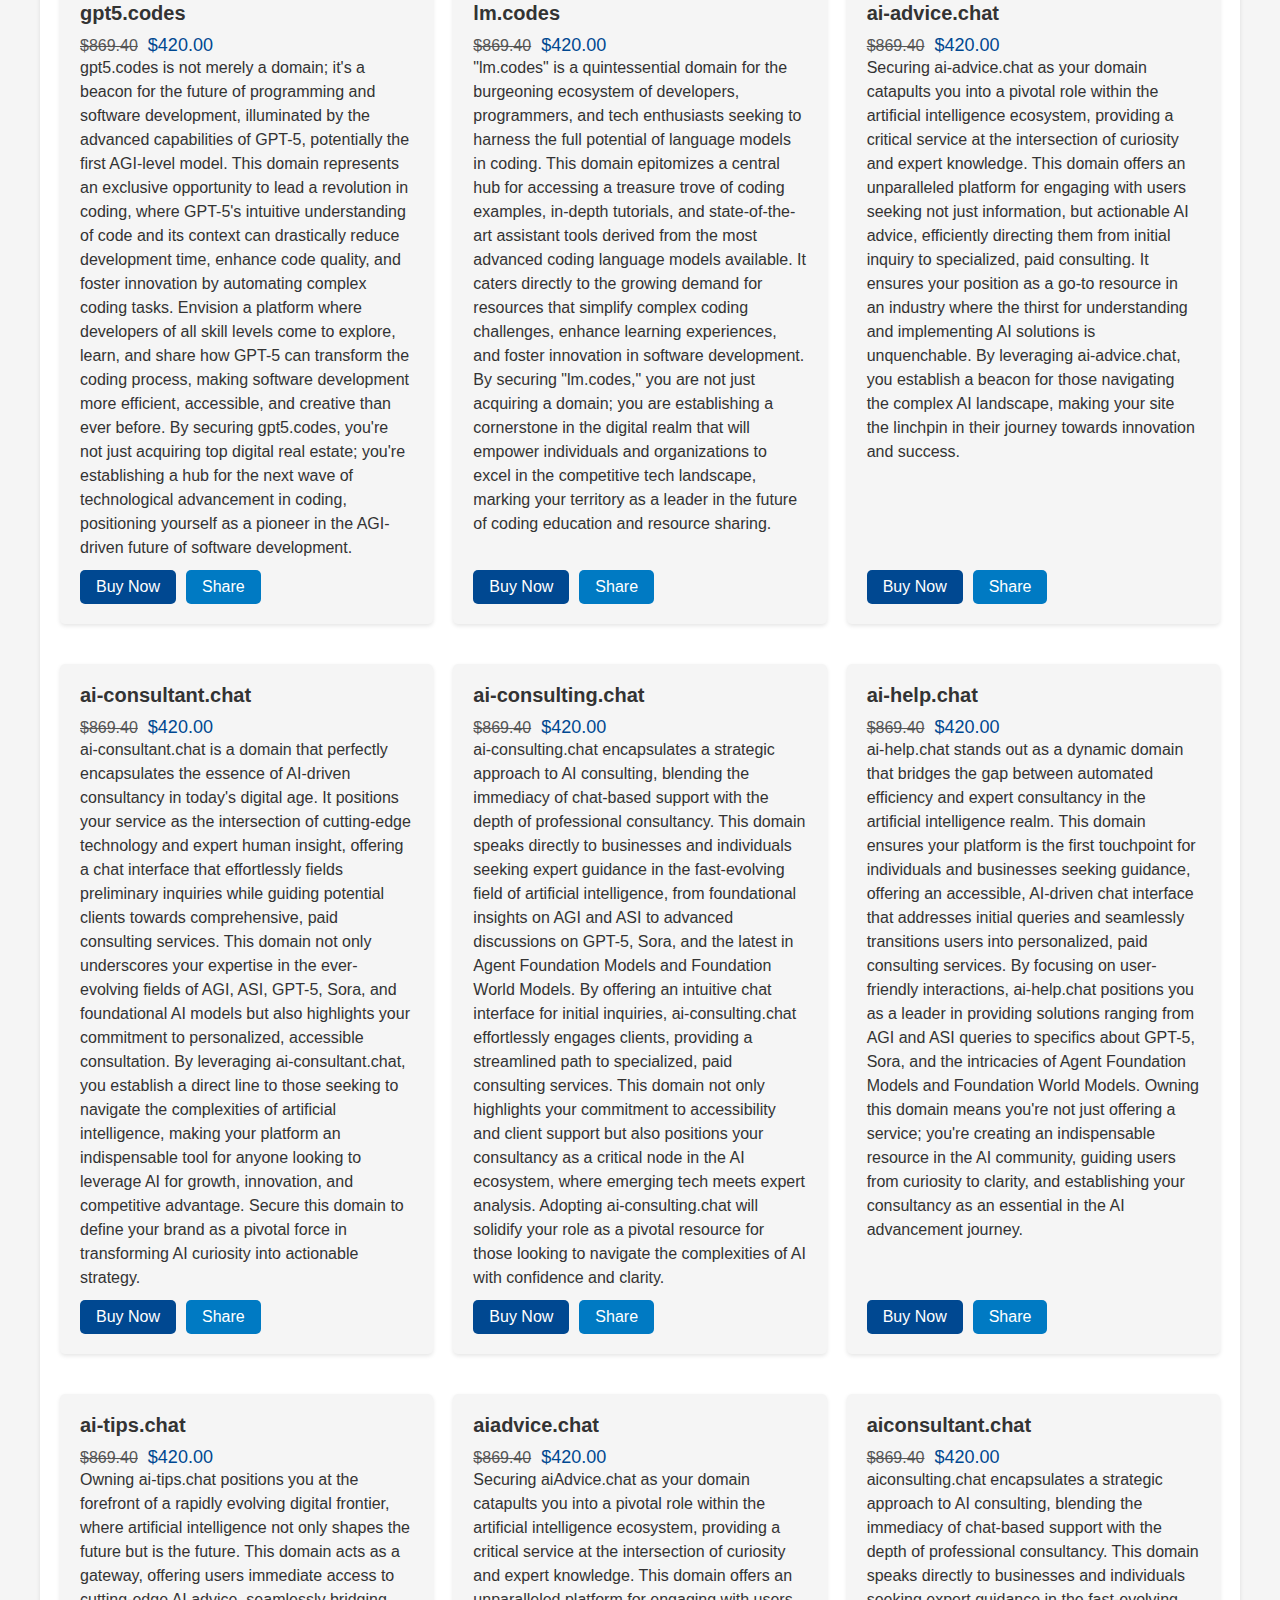
==== commit 7751a40b: "Update domains.json" ====
--- a/index.html
+++ b/index.html
@@ -35,5628 +35,14070 @@
   "@context": "https://schema.org",
   "@type": "Product",
   "name": "fwm.ai",
+  "image": "https://raw.githubusercontent.com/ericbuess/cdn/main/aidomain.png",
   "description": "FWM.AI is a premier domain that directly taps into the heart of the AI revolution, specifically focusing on the concept of Foundation World Models. This domain signifies a forward-thinking approach to AI development, offering a platform that could become central to discussions, developments, and deployments of world models in AI systems. Owning FWM.AI places you at the forefront of a niche yet profoundly impactful area of AI research, where the exploration of complex environments and the simulation of real-world phenomena are key. It's an unparalleled opportunity to build a community or service that contributes to the cutting-edge advancements in AI, providing resources, analysis, and insights into the development of foundational models that aim to understand and predict the dynamics of our world. This domain is not just a digital asset; it's a gateway to influencing the future direction of AI research and application, making it a must-have for AI innovators and thought leaders.",
   "offers": {
     "@type": "Offer",
     "priceCurrency": "USD",
     "price": "4420.00",
-    "url": "https://fwm.ai"
+    "url": "https://fwm.ai",
+    "priceValidUntil": "2024-05-31",
+    "availability": "InStock",
+    "hasMerchantReturnPolicy": {
+      "@type": "MerchantReturnPolicy",
+      "url": "https://porkbun.com/legal"
+    },
+    "shippingDetails": {
+      "shippingRate": {
+        "@type": "MonetaryAmount",
+        "value": "0",
+        "currency": "USD"
+      },
+      "shippingDestination": {
+        "@type": "DefinedRegion",
+        "name": "Worldwide"
+      }
+    }
   }
 },
 {
   "@context": "https://schema.org",
   "@type": "Product",
   "name": "gptprime.ai",
+  "image": "https://raw.githubusercontent.com/ericbuess/cdn/main/aidomain.png",
   "description": "\"gptprime.ai\" stands as a beacon in the rapidly advancing field of artificial intelligence, marking a domain of unparalleled significance for innovators, technologists, and visionaries alike. This domain not only underscores a commitment to the forefront of AI development, particularly in the realms of language models like GPT, but it also hints at a prime, leading-edge version that could signify major breakthroughs or enhancements over existing models. By aligning with the term \"prime,\" it evokes notions of superiority, exclusivity, and groundbreaking potential in AI applications. Acquiring \"gptprime.ai\" positions you as a key player in shaping the next wave of AI evolution, offering a platform that could host a flagship product, service, or community dedicated to pushing the boundaries of what AI can achieve, making it a strategic asset in a future driven by artificial intelligence.",
   "offers": {
     "@type": "Offer",
     "priceCurrency": "USD",
     "price": "9988.00",
-    "url": "https://gptprime.ai"
+    "url": "https://gptprime.ai",
+    "priceValidUntil": "2024-05-31",
+    "availability": "InStock",
+    "hasMerchantReturnPolicy": {
+      "@type": "MerchantReturnPolicy",
+      "url": "https://porkbun.com/legal"
+    },
+    "shippingDetails": {
+      "shippingRate": {
+        "@type": "MonetaryAmount",
+        "value": "0",
+        "currency": "USD"
+      },
+      "shippingDestination": {
+        "@type": "DefinedRegion",
+        "name": "Worldwide"
+      }
+    }
   }
 },
 {
   "@context": "https://schema.org",
   "@type": "Product",
   "name": "hemeonc.ai",
+  "image": "https://raw.githubusercontent.com/ericbuess/cdn/main/aidomain.png",
   "description": "\"hemeonc.ai\" is a domain that seamlessly marries the precision of AI with the critical fields of hematology and oncology, representing a groundbreaking venture in medical consultancy. This domain is primed to host a platform that utilizes the latest language models to provide unparalleled AI assistance in diagnosing, treating, and managing blood disorders and cancers. By leveraging sophisticated AI algorithms for analyzing medical data, literature, and patient histories, \"hemeonc.ai\" promises to enhance the decision-making process for clinicians, offering insights that could lead to more personalized and effective patient care strategies. Owning this domain signifies a pioneering step towards integrating advanced AI technologies in healthcare, positioning you at the vanguard of medical innovation and potentially transforming the landscape of hematology and oncology treatment.",
   "offers": {
     "@type": "Offer",
     "priceCurrency": "USD",
     "price": "4420.00",
-    "url": "https://hemeonc.ai"
+    "url": "https://hemeonc.ai",
+    "priceValidUntil": "2024-05-31",
+    "availability": "InStock",
+    "hasMerchantReturnPolicy": {
+      "@type": "MerchantReturnPolicy",
+      "url": "https://porkbun.com/legal"
+    },
+    "shippingDetails": {
+      "shippingRate": {
+        "@type": "MonetaryAmount",
+        "value": "0",
+        "currency": "USD"
+      },
+      "shippingDestination": {
+        "@type": "DefinedRegion",
+        "name": "Worldwide"
+      }
+    }
   }
 },
 {
   "@context": "https://schema.org",
   "@type": "Product",
   "name": "sermonwriter.ai",
+  "image": "https://raw.githubusercontent.com/ericbuess/cdn/main/aidomain.png",
   "description": "\"sermonwriter.ai\" is a domain that encapsulates innovation and spirituality, offering a unique intersection between technology and religious discourse. This domain promises a revolutionary tool for clergy, spiritual leaders, and religious educators, providing AI-powered assistance in crafting sermons that resonate deeply with congregations. By leveraging advanced language models, \"sermonwriter.ai\" aims to support the creation of insightful, inspiring, and contextually relevant sermons, saving precious time while enhancing the quality of spiritual messages. Owning this domain positions you at the forefront of a niche but vital market, blending the timeless art of sermon writing with cutting-edge AI, thereby setting a new standard for religious communication and engagement in the digital age.",
   "offers": {
     "@type": "Offer",
     "priceCurrency": "USD",
     "price": "4420.00",
-    "url": "https://sermonwriter.ai"
+    "url": "https://sermonwriter.ai",
+    "priceValidUntil": "2024-05-31",
+    "availability": "InStock",
+    "hasMerchantReturnPolicy": {
+      "@type": "MerchantReturnPolicy",
+      "url": "https://porkbun.com/legal"
+    },
+    "shippingDetails": {
+      "shippingRate": {
+        "@type": "MonetaryAmount",
+        "value": "0",
+        "currency": "USD"
+      },
+      "shippingDestination": {
+        "@type": "DefinedRegion",
+        "name": "Worldwide"
+      }
+    }
   }
 },
 {
   "@context": "https://schema.org",
   "@type": "Product",
   "name": "voice-engine.ai",
+  "image": "https://raw.githubusercontent.com/ericbuess/cdn/main/aidomain.png",
   "description": "Securing voice-engine.ai catapults you to the pinnacle of AI-driven voice technology, a sector poised for exponential growth. With OpenAI's recent advancements in creating emotive and realistic voice models, this domain becomes a beacon for cutting-edge innovation and expertise. It embodies the intersection of artificial intelligence and human-like voice synthesis, offering a unique platform to lead the narrative and commercialization of voice technologies. As the industry evolves, voice-engine.ai will be recognized as the definitive destination for those seeking to integrate the next generation of voice capabilities into their products, ensuring unparalleled visibility and leadership in a rapidly advancing field.",
   "offers": {
     "@type": "Offer",
     "priceCurrency": "USD",
     "price": "2442.00",
-    "url": "https://voice-engine.ai"
+    "url": "https://voice-engine.ai",
+    "priceValidUntil": "2024-05-31",
+    "availability": "InStock",
+    "hasMerchantReturnPolicy": {
+      "@type": "MerchantReturnPolicy",
+      "url": "https://porkbun.com/legal"
+    },
+    "shippingDetails": {
+      "shippingRate": {
+        "@type": "MonetaryAmount",
+        "value": "0",
+        "currency": "USD"
+      },
+      "shippingDestination": {
+        "@type": "DefinedRegion",
+        "name": "Worldwide"
+      }
+    }
   }
 },
 {
   "@context": "https://schema.org",
   "@type": "Product",
   "name": "aftermarketaidomains.com",
+  "image": "https://raw.githubusercontent.com/ericbuess/cdn/main/aidomain.png",
   "description": "Owning \"aftermarketaidomains.com\" places you at the strategic epicenter of a burgeoning market, where AI technology meets entrepreneurial ingenuity in domain trading. As AI continues to advance, from AGI to ASI, this domain becomes an invaluable resource for investors and developers seeking to acquire or divest digital properties in this niche. It not only signals your expertise in AI-driven domains but also establishes your site as the go-to marketplace for premium, AI-related domain names. This domain is a cornerstone for anyone poised to lead and profit from the dynamic shifts in the digital landscape.",
   "offers": {
     "@type": "Offer",
     "priceCurrency": "USD",
     "price": "2442.00",
-    "url": "https://aftermarketaidomains.com"
+    "url": "https://aftermarketaidomains.com",
+    "priceValidUntil": "2024-05-31",
+    "availability": "InStock",
+    "hasMerchantReturnPolicy": {
+      "@type": "MerchantReturnPolicy",
+      "url": "https://porkbun.com/legal"
+    },
+    "shippingDetails": {
+      "shippingRate": {
+        "@type": "MonetaryAmount",
+        "value": "0",
+        "currency": "USD"
+      },
+      "shippingDestination": {
+        "@type": "DefinedRegion",
+        "name": "Worldwide"
+      }
+    }
   }
 },
 {
   "@context": "https://schema.org",
   "@type": "Product",
   "name": "agent-swarm.com",
+  "image": "https://raw.githubusercontent.com/ericbuess/cdn/main/aidomain.png",
   "description": "In the rapidly evolving landscape of artificial intelligence, the domain agent-swarm.com stands as a premier digital asset poised to capitalize on the burgeoning interest in Agent Foundation Models (AFM) and swarm intelligence. As researchers and innovators increasingly focus on collaborative AI systems and the principles of decentralized decision-making, owning agent-swarm.com will position you at the forefront of this cutting-edge discourse. This domain not only signifies authority and expertise in a niche primed for exponential growth but also offers a unique opportunity to shape the conversation and direction of future AI technologies. Seize this chance to own a piece of digital real estate that will become increasingly valuable as the concepts of agent-based models and swarm intelligence become central to the development of Artificial Superintelligence (ASI) and beyond.",
   "offers": {
     "@type": "Offer",
     "priceCurrency": "USD",
     "price": "442.00",
-    "url": "https://agent-swarm.com"
+    "url": "https://agent-swarm.com",
+    "priceValidUntil": "2024-05-31",
+    "availability": "InStock",
+    "hasMerchantReturnPolicy": {
+      "@type": "MerchantReturnPolicy",
+      "url": "https://porkbun.com/legal"
+    },
+    "shippingDetails": {
+      "shippingRate": {
+        "@type": "MonetaryAmount",
+        "value": "0",
+        "currency": "USD"
+      },
+      "shippingDestination": {
+        "@type": "DefinedRegion",
+        "name": "Worldwide"
+      }
+    }
   }
 },
 {
   "@context": "https://schema.org",
   "@type": "Product",
   "name": "agentfoundationmodel.com",
+  "image": "https://raw.githubusercontent.com/ericbuess/cdn/main/aidomain.png",
   "description": "AgentFoundationModel.com is a domain with immense potential, perfectly aligning with the cutting-edge advancements in the field of Artificial Intelligence, specifically focusing on Agent Foundation Models (AFM). This domain provides a unique opportunity to establish a comprehensive resource and platform dedicated to the exploration, development, and application of AFMs. By owning AgentFoundationModel.com, you position yourself as a central hub for researchers, developers, and enthusiasts interested in the foundational aspects of AI agents and their capabilities. It's an ideal space for sharing knowledge, fostering innovation, and collaborating on projects that push the boundaries of AI research and development. This domain is not just a digital asset; it's an investment in the future of AI, offering a gateway to influence and contribute to the advancements in Agent Foundation Models, making it a must-have for leaders and innovators in the AI community.",
   "offers": {
     "@type": "Offer",
     "priceCurrency": "USD",
     "price": "420.00",
-    "url": "https://agentfoundationmodel.com"
+    "url": "https://agentfoundationmodel.com",
+    "priceValidUntil": "2024-05-31",
+    "availability": "InStock",
+    "hasMerchantReturnPolicy": {
+      "@type": "MerchantReturnPolicy",
+      "url": "https://porkbun.com/legal"
+    },
+    "shippingDetails": {
+      "shippingRate": {
+        "@type": "MonetaryAmount",
+        "value": "0",
+        "currency": "USD"
+      },
+      "shippingDestination": {
+        "@type": "DefinedRegion",
+        "name": "Worldwide"
+      }
+    }
   }
 },
 {
   "@context": "https://schema.org",
   "@type": "Product",
   "name": "agentworkers.com",
+  "image": "https://raw.githubusercontent.com/ericbuess/cdn/main/aidomain.png",
   "description": "Agentworkers.com is an exceptionally strategic domain in the rapidly advancing landscape of AI and autonomous technologies, spotlighting the future of work where AI agents complete tasks independently. This domain not only aligns perfectly with the trajectory towards more sophisticated Artificial General Intelligence (AGI) systems but also captures the essence of a future where businesses and consumers alike will rely on AI agents for a wide array of services. By owning agentworkers.com, you assert a dominant presence in a market on the cusp of explosive growth, offering a platform that embodies the integration of AI into everyday tasks and professional services. It represents an unparalleled opportunity to be at the forefront of a paradigm shift in how work is performed, positioning your platform as an essential resource in the evolution towards a more efficient, AI-driven world.",
   "offers": {
     "@type": "Offer",
     "priceCurrency": "USD",
     "price": "420.00",
-    "url": "https://agentworkers.com"
+    "url": "https://agentworkers.com",
+    "priceValidUntil": "2024-05-31",
+    "availability": "InStock",
+    "hasMerchantReturnPolicy": {
+      "@type": "MerchantReturnPolicy",
+      "url": "https://porkbun.com/legal"
+    },
+    "shippingDetails": {
+      "shippingRate": {
+        "@type": "MonetaryAmount",
+        "value": "0",
+        "currency": "USD"
+      },
+      "shippingDestination": {
+        "@type": "DefinedRegion",
+        "name": "Worldwide"
+      }
+    }
   }
 },
 {
   "@context": "https://schema.org",
   "@type": "Product",
   "name": "ai-4-hire.com",
+  "image": "https://raw.githubusercontent.com/ericbuess/cdn/main/aidomain.png",
   "description": "ai-4-hire.com is not just a domain; it's your gateway to pioneering the burgeoning market of AI as a service, distinguishing your platform as a premier destination for hiring cutting-edge AI agents. This domain cleverly positions you at the intersection of accessibility and innovation, offering businesses and individuals the unique opportunity to leverage artificial intelligence, including AGI, ASI, and specialized models like OpenAI's GPT-5 and Sora, for bespoke applications. With the rapid acceleration in AI technologies and methodologies, including Agent Foundation Models and Foundation World Models, ai-4-hire.com sets you apart as the go-to marketplace for accessing the future of AI today. Embrace this domain to not only lead but also define the marketplace for AI talent, offering unparalleled service that transforms how we engage with artificial intelligence.",
   "offers": {
     "@type": "Offer",
     "priceCurrency": "USD",
     "price": "420.00",
-    "url": "https://ai-4-hire.com"
+    "url": "https://ai-4-hire.com",
+    "priceValidUntil": "2024-05-31",
+    "availability": "InStock",
+    "hasMerchantReturnPolicy": {
+      "@type": "MerchantReturnPolicy",
+      "url": "https://porkbun.com/legal"
+    },
+    "shippingDetails": {
+      "shippingRate": {
+        "@type": "MonetaryAmount",
+        "value": "0",
+        "currency": "USD"
+      },
+      "shippingDestination": {
+        "@type": "DefinedRegion",
+        "name": "Worldwide"
+      }
+    }
   }
 },
 {
   "@context": "https://schema.org",
   "@type": "Product",
   "name": "ai-coworker.com",
+  "image": "https://raw.githubusercontent.com/ericbuess/cdn/main/aidomain.png",
   "description": "\"ai-coworker.com\" is a domain that encapsulates the future of collaborative work environments, where AI and humans work side by side to enhance productivity, creativity, and decision-making processes. This visionary domain heralds a new era in the workplace, offering a platform where businesses can integrate AI co-workers into their teams, fostering a symbiotic relationship that leverages the strengths of both artificial intelligence and human insight. By securing \"ai-coworker.com,\" you position yourself at the forefront of a transformative movement, creating a hub for companies and professionals eager to embrace the potential of AI-enhanced teamwork. This domain is not just a name; it's a statement of future work dynamics, making \"ai-coworker.com\" a valuable asset for anyone looking to lead in the innovation and evolution of the modern workplace.",
   "offers": {
     "@type": "Offer",
     "priceCurrency": "USD",
     "price": "842.00",
-    "url": "https://ai-coworker.com"
+    "url": "https://ai-coworker.com",
+    "priceValidUntil": "2024-05-31",
+    "availability": "InStock",
+    "hasMerchantReturnPolicy": {
+      "@type": "MerchantReturnPolicy",
+      "url": "https://porkbun.com/legal"
+    },
+    "shippingDetails": {
+      "shippingRate": {
+        "@type": "MonetaryAmount",
+        "value": "0",
+        "currency": "USD"
+      },
+      "shippingDestination": {
+        "@type": "DefinedRegion",
+        "name": "Worldwide"
+      }
+    }
   }
 },
 {
   "@context": "https://schema.org",
   "@type": "Product",
   "name": "ai-guild.com",
+  "image": "https://raw.githubusercontent.com/ericbuess/cdn/main/aidomain.png",
   "description": "Securing ai-guild.com positions your platform as a distinguished collective of artificial intelligence professionals, fostering a community where knowledge, expertise, and innovation converge. This domain suggests not just a network, but a fellowship of AI enthusiasts and experts committed to advancing the field through collaboration, research, and shared insights. It evokes the idea of a guild, an organization known for its mastery and craftsmanship, tailored here to the realm of AI. By establishing ai-guild.com, you're creating a hub for the exchange of cutting-edge ideas, strategies, and breakthroughs, making it an invaluable resource for anyone looking to deepen their understanding of AI or contribute to its evolution. This domain is more than a digital address\u2014it's a commitment to leading and nurturing the AI community towards groundbreaking achievements.",
   "offers": {
     "@type": "Offer",
     "priceCurrency": "USD",
     "price": "420.00",
-    "url": "https://ai-guild.com"
+    "url": "https://ai-guild.com",
+    "priceValidUntil": "2024-05-31",
+    "availability": "InStock",
+    "hasMerchantReturnPolicy": {
+      "@type": "MerchantReturnPolicy",
+      "url": "https://porkbun.com/legal"
+    },
+    "shippingDetails": {
+      "shippingRate": {
+        "@type": "MonetaryAmount",
+        "value": "0",
+        "currency": "USD"
+      },
+      "shippingDestination": {
+        "@type": "DefinedRegion",
+        "name": "Worldwide"
+      }
+    }
   }
 },
 {
   "@context": "https://schema.org",
   "@type": "Product",
   "name": "ai-insiders.com",
+  "image": "https://raw.githubusercontent.com/ericbuess/cdn/main/aidomain.png",
   "description": "ai-insiders.com is a goldmine for those looking to dive deep into the inner workings and breakthroughs of the AI industry. This domain places you at the vanguard of AI reporting and analysis, with a special focus on the transition from AGI to ASI, the cutting-edge developments in GPT-5, and the remarkable capabilities of Sora. As a hub for exclusive insights, ai-insiders.com attracts a sophisticated audience of technologists, investors, and policymakers, keen on understanding and leveraging the rapid advancements in AI. This domain not only signifies your position as an authoritative source of AI knowledge but also as a pivotal player in shaping the discourse around the technologies defining our future. Embrace ai-insiders.com to command a leading role in unveiling the secrets of tomorrow's AI landscape today.",
   "offers": {
     "@type": "Offer",
     "priceCurrency": "USD",
     "price": "4200.00",
-    "url": "https://ai-insiders.com"
+    "url": "https://ai-insiders.com",
+    "priceValidUntil": "2024-05-31",
+    "availability": "InStock",
+    "hasMerchantReturnPolicy": {
+      "@type": "MerchantReturnPolicy",
+      "url": "https://porkbun.com/legal"
+    },
+    "shippingDetails": {
+      "shippingRate": {
+        "@type": "MonetaryAmount",
+        "value": "0",
+        "currency": "USD"
+      },
+      "shippingDestination": {
+        "@type": "DefinedRegion",
+        "name": "Worldwide"
+      }
+    }
   }
 },
 {
   "@context": "https://schema.org",
   "@type": "Product",
   "name": "ai-martial.com",
+  "image": "https://raw.githubusercontent.com/ericbuess/cdn/main/aidomain.png",
   "description": "Acquiring ai-martial.com positions you uniquely in the realm of artificial intelligence as a strategic powerhouse, embodying leadership, authority, and a comprehensive, high-level perspective on AI's role in shaping the future. This domain transcends the conventional, steering clear of associations with martial arts or military, and instead, cements your status as a forward-thinking leader in AI strategy and implementation. It speaks to those who seek guidance from a commanding authority in the field, offering insights that are strategic rather than tactical, visionary rather than myopic. In a digital era where AI's influence is ubiquitous, ai-martial.com ensures your voice is heard loud and clear, leading the charge in the AI revolution with wisdom and authority.",
   "offers": {
     "@type": "Offer",
     "priceCurrency": "USD",
     "price": "342.00",
-    "url": "https://ai-martial.com"
+    "url": "https://ai-martial.com",
+    "priceValidUntil": "2024-05-31",
+    "availability": "InStock",
+    "hasMerchantReturnPolicy": {
+      "@type": "MerchantReturnPolicy",
+      "url": "https://porkbun.com/legal"
+    },
+    "shippingDetails": {
+      "shippingRate": {
+        "@type": "MonetaryAmount",
+        "value": "0",
+        "currency": "USD"
+      },
+      "shippingDestination": {
+        "@type": "DefinedRegion",
+        "name": "Worldwide"
+      }
+    }
   }
 },
 {
   "@context": "https://schema.org",
   "@type": "Product",
   "name": "ai-sovereign.com",
+  "image": "https://raw.githubusercontent.com/ericbuess/cdn/main/aidomain.png",
   "description": "Owning ai-sovereign.com elevates your brand to a position of unmatched authority and independence in the artificial intelligence sector, suggesting a domain where your expertise or platform reigns supreme over AI insights, innovations, and strategies. This domain conveys a sense of leadership and autonomy, highlighting your role or your platform's role as a primary source for AI knowledge that is both deep and broad, capable of guiding entities through the complexities of AI adoption and integration with sovereign expertise. It implies a level of control and mastery over AI that sets you apart, making ai-sovereign.com an invaluable asset for those seeking guidance from a top-tier authority in the field. This domain isn't just a name; it's a declaration of your commanding presence and influential role in shaping the future of artificial intelligence.",
   "offers": {
     "@type": "Offer",
     "priceCurrency": "USD",
     "price": "420.00",
-    "url": "https://ai-sovereign.com"
+    "url": "https://ai-sovereign.com",
+    "priceValidUntil": "2024-05-31",
+    "availability": "InStock",
+    "hasMerchantReturnPolicy": {
+      "@type": "MerchantReturnPolicy",
+      "url": "https://porkbun.com/legal"
+    },
+    "shippingDetails": {
+      "shippingRate": {
+        "@type": "MonetaryAmount",
+        "value": "0",
+        "currency": "USD"
+      },
+      "shippingDestination": {
+        "@type": "DefinedRegion",
+        "name": "Worldwide"
+      }
+    }
   }
 },
 {
   "@context": "https://schema.org",
   "@type": "Product",
   "name": "ai-unmasked.com",
+  "image": "https://raw.githubusercontent.com/ericbuess/cdn/main/aidomain.png",
   "description": "ai-unmasked.com is a commanding domain that positions you as the definitive source for revealing the truths and demystifying the complexities of the artificial intelligence world. This domain suggests a mission to unveil the innermost workings of AI technologies, from AGI's brief reign to the rapid emergence of ASI, and the pivotal advancements in models like GPT-5 and the visually stunning Sora. By promising exclusive insights into the underpinnings of Agent Foundation Models and Foundation World Models, ai-unmasked.com appeals to a broad spectrum of readers, from curious enthusiasts to serious researchers and industry professionals. Owning this domain establishes your platform as a beacon for those seeking clarity and deep understanding in a field cluttered with jargon and speculation, making ai-unmasked.com an invaluable asset in the quest to navigate the future of AI.",
   "offers": {
     "@type": "Offer",
     "priceCurrency": "USD",
     "price": "442.00",
-    "url": "https://ai-unmasked.com"
+    "url": "https://ai-unmasked.com",
+    "priceValidUntil": "2024-05-31",
+    "availability": "InStock",
+    "hasMerchantReturnPolicy": {
+      "@type": "MerchantReturnPolicy",
+      "url": "https://porkbun.com/legal"
+    },
+    "shippingDetails": {
+      "shippingRate": {
+        "@type": "MonetaryAmount",
+        "value": "0",
+        "currency": "USD"
+      },
+      "shippingDestination": {
+        "@type": "DefinedRegion",
+        "name": "Worldwide"
+      }
+    }
   }
 },
 {
   "@context": "https://schema.org",
   "@type": "Product",
   "name": "aidomainking.com",
+  "image": "https://raw.githubusercontent.com/ericbuess/cdn/main/aidomain.png",
   "description": "The domain aidomainking.com is an exceptional asset for establishing dominance in the AI domain marketplace. By securing this domain, you position yourself as the ultimate authority in a niche yet rapidly growing sector that bridges AI technology and domain investments. As AI continues to surge in popularity, with breakthroughs in ASI, AGI, and beyond, owning aidomainking.com will catapult your presence to the top of this lucrative market. This domain isn\u2019t just a URL\u2014it's a throne from which you can reign over the future of digital real estate in the AI space, ensuring visibility, credibility, and profitability as the sector evolves.",
   "offers": {
     "@type": "Offer",
     "priceCurrency": "USD",
     "price": "2842.00",
-    "url": "https://aidomainking.com"
+    "url": "https://aidomainking.com",
+    "priceValidUntil": "2024-05-31",
+    "availability": "InStock",
+    "hasMerchantReturnPolicy": {
+      "@type": "MerchantReturnPolicy",
+      "url": "https://porkbun.com/legal"
+    },
+    "shippingDetails": {
+      "shippingRate": {
+        "@type": "MonetaryAmount",
+        "value": "0",
+        "currency": "USD"
+      },
+      "shippingDestination": {
+        "@type": "DefinedRegion",
+        "name": "Worldwide"
+      }
+    }
   }
 },
 {
   "@context": "https://schema.org",
   "@type": "Product",
   "name": "aipromptology.com",
+  "image": "https://raw.githubusercontent.com/ericbuess/cdn/main/aidomain.png",
   "description": "The domain \"aipromptology.com\" offers a unique and authoritative platform that directly addresses the growing interest in the science and study of AI prompts. As AI technology continues to permeate every aspect of digital interaction, a domain dedicated to the exploration and refinement of AI prompts positions its owner as a leader in this niche field. Owning \"aipromptology.com\" not only establishes a central hub for academic and practical resources but also sets you apart as a pioneer in a domain that is crucial for enhancing AI user experiences. This is a prime opportunity to lead a burgeoning field that will shape the future of how we interact with machine learning and artificial intelligence.",
   "offers": {
     "@type": "Offer",
     "priceCurrency": "USD",
     "price": "1442.00",
-    "url": "https://aipromptology.com"
+    "url": "https://aipromptology.com",
+    "priceValidUntil": "2024-05-31",
+    "availability": "InStock",
+    "hasMerchantReturnPolicy": {
+      "@type": "MerchantReturnPolicy",
+      "url": "https://porkbun.com/legal"
+    },
+    "shippingDetails": {
+      "shippingRate": {
+        "@type": "MonetaryAmount",
+        "value": "0",
+        "currency": "USD"
+      },
+      "shippingDestination": {
+        "@type": "DefinedRegion",
+        "name": "Worldwide"
+      }
+    }
   }
 },
 {
   "@context": "https://schema.org",
   "@type": "Product",
   "name": "aisolutionsarchitect.com",
+  "image": "https://raw.githubusercontent.com/ericbuess/cdn/main/aidomain.png",
   "description": "Owning **aisolutionsarchitect.com** will position you at the forefront of the AI revolution, offering an invaluable digital asset as the demand for AI expertise continues to surge. As businesses and industries across the globe rapidly integrate AI technologies, this domain signals authority and specialization in designing and implementing advanced AI solutions. By securing this domain, you can attract high-value clients seeking to navigate the complexities of AI and differentiate yourself as a leader in AI architecture and innovation. In a market where AI capabilities are increasingly critical, **aisolutionsarchitect.com** stands out as a beacon of expertise and foresight, ensuring your place in shaping the future of intelligent systems.",
   "offers": {
     "@type": "Offer",
     "priceCurrency": "USD",
     "price": "442.00",
-    "url": "https://aisolutionsarchitect.com"
+    "url": "https://aisolutionsarchitect.com",
+    "priceValidUntil": "2024-05-31",
+    "availability": "InStock",
+    "hasMerchantReturnPolicy": {
+      "@type": "MerchantReturnPolicy",
+      "url": "https://porkbun.com/legal"
+    },
+    "shippingDetails": {
+      "shippingRate": {
+        "@type": "MonetaryAmount",
+        "value": "0",
+        "currency": "USD"
+      },
+      "shippingDestination": {
+        "@type": "DefinedRegion",
+        "name": "Worldwide"
+      }
+    }
   }
 },
 {
   "@context": "https://schema.org",
   "@type": "Product",
   "name": "aistartingpoint.com",
+  "image": "https://raw.githubusercontent.com/ericbuess/cdn/main/aidomain.png",
   "description": "AIStartingPoint.com is an ideal domain for establishing a central platform that caters to beginners and experts alike in the artificial intelligence field. This domain conveys a clear and inviting message that it serves as the foundational entry to the world of AI, offering tutorials, resources, and insights to navigate this complex industry. The \".com\" extension adds universal appeal and credibility, making it highly accessible and trusted by a global audience. By securing this domain, you position yourself as a pivotal resource in the AI community, potentially attracting a wide range of users from educational sectors to tech professionals, ensuring high traffic and engagement.",
   "offers": {
     "@type": "Offer",
     "priceCurrency": "USD",
     "price": "4842.00",
-    "url": "https://aistartingpoint.com"
+    "url": "https://aistartingpoint.com",
+    "priceValidUntil": "2024-05-31",
+    "availability": "InStock",
+    "hasMerchantReturnPolicy": {
+      "@type": "MerchantReturnPolicy",
+      "url": "https://porkbun.com/legal"
+    },
+    "shippingDetails": {
+      "shippingRate": {
+        "@type": "MonetaryAmount",
+        "value": "0",
+        "currency": "USD"
+      },
+      "shippingDestination": {
+        "@type": "DefinedRegion",
+        "name": "Worldwide"
+      }
+    }
   }
 },
 {
   "@context": "https://schema.org",
   "@type": "Product",
   "name": "beginners-ai-consultant.com",
+  "image": "https://raw.githubusercontent.com/ericbuess/cdn/main/aidomain.png",
   "description": "Beginners-AI-Consultant.com is a domain that brilliantly specifies its target audience and service, making it a standout choice for a consultancy focused on introducing artificial intelligence to novices. This domain clarifies that it offers guidance and expertise to those at the starting stages of AI implementation, reducing the intimidation factor often associated with entering a high-tech field. The \"-consultant\" suffix emphasizes professional advice and personalized service, enhancing its appeal to businesses and individuals seeking trustworthy and accessible AI expertise. Owning this domain could significantly boost your visibility and attract a niche market eager for entry-level AI consultation, establishing your presence as a leader in a vital and expanding industry.",
   "offers": {
     "@type": "Offer",
     "priceCurrency": "USD",
     "price": "4842.00",
-    "url": "https://beginners-ai-consultant.com"
+    "url": "https://beginners-ai-consultant.com",
+    "priceValidUntil": "2024-05-31",
+    "availability": "InStock",
+    "hasMerchantReturnPolicy": {
+      "@type": "MerchantReturnPolicy",
+      "url": "https://porkbun.com/legal"
+    },
+    "shippingDetails": {
+      "shippingRate": {
+        "@type": "MonetaryAmount",
+        "value": "0",
+        "currency": "USD"
+      },
+      "shippingDestination": {
+        "@type": "DefinedRegion",
+        "name": "Worldwide"
+      }
+    }
   }
 },
 {
   "@context": "https://schema.org",
   "@type": "Product",
   "name": "chatwithanaiexpert.com",
+  "image": "https://raw.githubusercontent.com/ericbuess/cdn/main/aidomain.png",
   "description": "Elevate your brand with \"chatwithanaiexpert.com,\" a premium domain designed to attract users seeking expert AI guidance. As AI technology becomes increasingly complex and widespread, the demand for professional advice and insights is growing exponentially. This domain offers a trusted platform for connecting with AI specialists, making it an invaluable resource for businesses and individuals alike. By owning \"chatwithanaiexpert.com,\" you position yourself as the ultimate authority in AI consultancy, ready to dominate a market eager for expert knowledge and support in navigating the AI-driven future.",
   "offers": {
     "@type": "Offer",
     "priceCurrency": "USD",
     "price": "342.00",
-    "url": "https://chatwithanaiexpert.com"
+    "url": "https://chatwithanaiexpert.com",
+    "priceValidUntil": "2024-05-31",
+    "availability": "InStock",
+    "hasMerchantReturnPolicy": {
+      "@type": "MerchantReturnPolicy",
+      "url": "https://porkbun.com/legal"
+    },
+    "shippingDetails": {
+      "shippingRate": {
+        "@type": "MonetaryAmount",
+        "value": "0",
+        "currency": "USD"
+      },
+      "shippingDestination": {
+        "@type": "DefinedRegion",
+        "name": "Worldwide"
+      }
+    }
   }
 },
 {
   "@context": "https://schema.org",
   "@type": "Product",
   "name": "foundationalworldmodel.com",
+  "image": "https://raw.githubusercontent.com/ericbuess/cdn/main/aidomain.png",
   "description": "FoundationalWorldModel.com is a premier domain that signifies leadership and authority in the cutting-edge arena of Foundational World Models (FWM), a concept at the bleeding edge of artificial intelligence research. This domain is a golden opportunity to establish a central hub for the exploration, development, and dissemination of FWM technologies, which promise to revolutionize our understanding and implementation of AI systems capable of complex, real-world understanding and decision-making. Imagine a platform that serves as the go-to resource for industry leaders, researchers, and innovators seeking to leverage FWM to drive advancements in everything from autonomous systems to sophisticated data analysis and beyond. By securing FoundationalWorldModel.com, you're laying the groundwork for a future where your platform is synonymous with the most advanced AI research and applications, positioning you as a key influencer in shaping the trajectory of artificial intelligence globally.",
   "offers": {
     "@type": "Offer",
     "priceCurrency": "USD",
     "price": "420.00",
-    "url": "https://foundationalworldmodel.com"
+    "url": "https://foundationalworldmodel.com",
+    "priceValidUntil": "2024-05-31",
+    "availability": "InStock",
+    "hasMerchantReturnPolicy": {
+      "@type": "MerchantReturnPolicy",
+      "url": "https://porkbun.com/legal"
+    },
+    "shippingDetails": {
+      "shippingRate": {
+        "@type": "MonetaryAmount",
+        "value": "0",
+        "currency": "USD"
+      },
+      "shippingDestination": {
+        "@type": "DefinedRegion",
+        "name": "Worldwide"
+      }
+    }
   }
 },
 {
   "@context": "https://schema.org",
   "@type": "Product",
   "name": "foundationworldmodel.com",
+  "image": "https://raw.githubusercontent.com/ericbuess/cdn/main/aidomain.png",
   "description": "FoundationWorldModel.com is an invaluable domain at the nexus of commerce, technology, and innovation, especially within the rapidly evolving landscape of Foundation World Models (FWM). This domain signifies your command over a commercial platform that's poised to become the central hub for products, services, and intellectual exchanges in the FWM arena. As businesses and technologists alike seek to harness the power of FWM to revolutionize industries, owning FoundationWorldModel.com places you at the epicenter of this transformation. This domain not only establishes your prominence in a market on the cusp of exponential growth but also serves as a beacon for collaboration, investment, and advancement in the field, making it an essential asset for shaping the future of technology and commerce.",
   "offers": {
     "@type": "Offer",
     "priceCurrency": "USD",
     "price": "420.00",
-    "url": "https://foundationworldmodel.com"
+    "url": "https://foundationworldmodel.com",
+    "priceValidUntil": "2024-05-31",
+    "availability": "InStock",
+    "hasMerchantReturnPolicy": {
+      "@type": "MerchantReturnPolicy",
+      "url": "https://porkbun.com/legal"
+    },
+    "shippingDetails": {
+      "shippingRate": {
+        "@type": "MonetaryAmount",
+        "value": "0",
+        "currency": "USD"
+      },
+      "shippingDestination": {
+        "@type": "DefinedRegion",
+        "name": "Worldwide"
+      }
+    }
   }
 },
 {
   "@context": "https://schema.org",
   "@type": "Product",
   "name": "futureaidomains.com",
+  "image": "https://raw.githubusercontent.com/ericbuess/cdn/main/aidomain.png",
   "description": "Owning futureaidomains.com positions you as a visionary leader within the AI industry, providing a pivotal platform for showcasing and trading the most promising AI-related domain names. This domain ensures that your site becomes the definitive resource for investors, developers, and corporations seeking strategic advancements in AI technologies, such as ASI, AGI, and beyond. As AI continues to dominate tech innovation, your domain will be at the center of action, driving engagement and transactions in a market where timely and forward-thinking investments translate into substantial returns. This domain is not just an address\u2014it's a strategic foresight tool in the digital realm.",
   "offers": {
     "@type": "Offer",
     "priceCurrency": "USD",
     "price": "9842.00",
-    "url": "https://futureaidomains.com"
+    "url": "https://futureaidomains.com",
+    "priceValidUntil": "2024-05-31",
+    "availability": "InStock",
+    "hasMerchantReturnPolicy": {
+      "@type": "MerchantReturnPolicy",
+      "url": "https://porkbun.com/legal"
+    },
+    "shippingDetails": {
+      "shippingRate": {
+        "@type": "MonetaryAmount",
+        "value": "0",
+        "currency": "USD"
+      },
+      "shippingDestination": {
+        "@type": "DefinedRegion",
+        "name": "Worldwide"
+      }
+    }
   }
 },
 {
   "@context": "https://schema.org",
   "@type": "Product",
   "name": "gamingfoundationmodel.com",
+  "image": "https://raw.githubusercontent.com/ericbuess/cdn/main/aidomain.png",
   "description": "Top researchers are stating that this is the year of Gaming Foundation Models! GamingFoundationModel.com is a domain with immense potential, strategically positioning itself at the convergence of gaming technology and foundational AI models. This domain is perfectly tailored for developers, studios, and researchers dedicated to harnessing the power of Foundation Models to revolutionize gaming experiences, from creating more immersive environments to developing complex NPC behaviors and procedural content generation. By securing GamingFoundationModel.com, you not only highlight your commitment to the forefront of gaming innovation but also establish a pivotal online hub for sharing breakthroughs, collaborations, and insights in applying cutting-edge AI to gaming. It's an invaluable asset for leading the conversation and development in an industry increasingly influenced by AI, positioning your initiative as a key player in shaping the future of gaming with foundational models.",
   "offers": {
     "@type": "Offer",
     "priceCurrency": "USD",
     "price": "420.00",
-    "url": "https://gamingfoundationmodel.com"
+    "url": "https://gamingfoundationmodel.com",
+    "priceValidUntil": "2024-05-31",
+    "availability": "InStock",
+    "hasMerchantReturnPolicy": {
+      "@type": "MerchantReturnPolicy",
+      "url": "https://porkbun.com/legal"
+    },
+    "shippingDetails": {
+      "shippingRate": {
+        "@type": "MonetaryAmount",
+        "value": "0",
+        "currency": "USD"
+      },
+      "shippingDestination": {
+        "@type": "DefinedRegion",
+        "name": "Worldwide"
+      }
+    }
   }
 },
 {
   "@context": "https://schema.org",
   "@type": "Product",
   "name": "lmprompts.com",
+  "image": "https://raw.githubusercontent.com/ericbuess/cdn/main/aidomain.png",
   "description": "Lmprompts.com is a domain with an explosive potential, especially in the burgeoning field of language modeling and AI development. As the interest in generative AI and its applications continues to skyrocket, owning lmprompts.com positions you at the forefront of a niche yet increasingly vital market. This domain not only serves as a prime destination for developers, researchers, and enthusiasts looking for AI-driven content creation tools, but it also establishes your presence in a field where innovative prompts are key to unlocking advanced AI capabilities. This is a golden opportunity to dominate a critical sector in the AI industry, offering immense value as the demand for specialized AI resources accelerates.",
   "offers": {
     "@type": "Offer",
     "priceCurrency": "USD",
     "price": "2442.00",
-    "url": "https://lmprompts.com"
+    "url": "https://lmprompts.com",
+    "priceValidUntil": "2024-05-31",
+    "availability": "InStock",
+    "hasMerchantReturnPolicy": {
+      "@type": "MerchantReturnPolicy",
+      "url": "https://porkbun.com/legal"
+    },
+    "shippingDetails": {
+      "shippingRate": {
+        "@type": "MonetaryAmount",
+        "value": "0",
+        "currency": "USD"
+      },
+      "shippingDestination": {
+        "@type": "DefinedRegion",
+        "name": "Worldwide"
+      }
+    }
   }
 },
 {
   "@context": "https://schema.org",
   "@type": "Product",
   "name": "promptopoly.com",
+  "image": "https://raw.githubusercontent.com/ericbuess/cdn/main/aidomain.png",
   "description": "Promptopoly.com is a uniquely positioned domain that captures the essence of monopoly in the thriving market of AI-driven prompt generation. As the demand for high-quality, effective AI prompts skyrockets, owning Promptopoly.com establishes your platform as the go-to marketplace for acquiring, trading, and innovating prompts across various AI applications. This domain not only sets the stage for a leading role in a specialized yet rapidly growing niche but also promises significant returns as developers, businesses, and educational sectors seek out robust prompt solutions to enhance AI functionality. With Promptopoly.com, you're not just investing in a domain; you're securing a cornerstone in the future of AI content creation.",
   "offers": {
     "@type": "Offer",
     "priceCurrency": "USD",
     "price": "2442.00",
-    "url": "https://promptopoly.com"
+    "url": "https://promptopoly.com",
+    "priceValidUntil": "2024-05-31",
+    "availability": "InStock",
+    "hasMerchantReturnPolicy": {
+      "@type": "MerchantReturnPolicy",
+      "url": "https://porkbun.com/legal"
+    },
+    "shippingDetails": {
+      "shippingRate": {
+        "@type": "MonetaryAmount",
+        "value": "0",
+        "currency": "USD"
+      },
+      "shippingDestination": {
+        "@type": "DefinedRegion",
+        "name": "Worldwide"
+      }
+    }
   }
 },
 {
   "@context": "https://schema.org",
   "@type": "Product",
   "name": "robotfoundationmodel.com",
+  "image": "https://raw.githubusercontent.com/ericbuess/cdn/main/aidomain.png",
   "description": "RobotFoundationModel.com is an exceptionally timely and strategic domain, especially given the pivotal moment we are in, where top AI researchers are heralding this as the year of the Robot Foundation Model. This domain positions itself at the heart of a transformative movement in robotics, leveraging the power of Foundation Models to drive unprecedented advancements in robotic intelligence, autonomy, and versatility. By securing RobotFoundationModel.com, you mark your territory in a cutting-edge field that's set to redefine industries, from manufacturing and logistics to healthcare and beyond. This domain not only serves as a beacon for the latest research, developments, and applications in robotic foundation models but also establishes your presence as a leader in an area ripe for innovation and growth. It's a golden opportunity to connect with pioneers, investors, and enthusiasts at the forefront of the next leap in robotic technology, making RobotFoundationModel.com an invaluable",
   "offers": {
     "@type": "Offer",
     "priceCurrency": "USD",
     "price": "420.00",
-    "url": "https://robotfoundationmodel.com"
+    "url": "https://robotfoundationmodel.com",
+    "priceValidUntil": "2024-05-31",
+    "availability": "InStock",
+    "hasMerchantReturnPolicy": {
+      "@type": "MerchantReturnPolicy",
+      "url": "https://porkbun.com/legal"
+    },
+    "shippingDetails": {
+      "shippingRate": {
+        "@type": "MonetaryAmount",
+        "value": "0",
+        "currency": "USD"
+      },
+      "shippingDestination": {
+        "@type": "DefinedRegion",
+        "name": "Worldwide"
+      }
+    }
   }
 },
 {
   "@context": "https://schema.org",
   "@type": "Product",
   "name": "trendingaidomains.com",
+  "image": "https://raw.githubusercontent.com/ericbuess/cdn/main/aidomain.png",
   "description": "The domain trendingaidomains.com is a prime piece of digital real estate, perfectly positioned to capture the pulse of the booming AI industry. By owning this domain, you become the go-to hub for businesses, investors, and enthusiasts looking to stay ahead of the latest developments and opportunities in AI domain investments. As the AI sector rapidly expands, with technologies like ASI and groundbreaking models such as GPT-5 leading the way, your domain will serve as a critical resource, offering foresight and expertise that can guide pivotal decisions in this high-stakes market. This is an invaluable asset for anyone serious about leading and profiting from the AI revolution.",
   "offers": {
     "@type": "Offer",
     "priceCurrency": "USD",
     "price": "1842.00",
-    "url": "https://trendingaidomains.com"
+    "url": "https://trendingaidomains.com",
+    "priceValidUntil": "2024-05-31",
+    "availability": "InStock",
+    "hasMerchantReturnPolicy": {
+      "@type": "MerchantReturnPolicy",
+      "url": "https://porkbun.com/legal"
+    },
+    "shippingDetails": {
+      "shippingRate": {
+        "@type": "MonetaryAmount",
+        "value": "0",
+        "currency": "USD"
+      },
+      "shippingDestination": {
+        "@type": "DefinedRegion",
+        "name": "Worldwide"
+      }
+    }
   }
 },
 {
   "@context": "https://schema.org",
   "@type": "Product",
   "name": "trendinginai.com",
+  "image": "https://raw.githubusercontent.com/ericbuess/cdn/main/aidomain.png",
   "description": "TrendingInAI.com is a standout domain that encapsulates the dynamic and rapidly evolving landscape of artificial intelligence. As AI continues to dominate tech headlines and reshape industries, this domain offers an authoritative platform for curating and sharing the latest advancements, breakthroughs, and trends in AI. Owning TrendingInAI.com places you at the helm of a key informational hub, attracting AI professionals, enthusiasts, and investors seeking to stay ahead of the curve. This domain is not just a web address\u2014it's a strategic investment in a field where staying updated is synonymous with staying relevant, ensuring sustained traffic and high engagement.",
   "offers": {
     "@type": "Offer",
     "priceCurrency": "USD",
     "price": "2442.00",
-    "url": "https://trendinginai.com"
+    "url": "https://trendinginai.com",
+    "priceValidUntil": "2024-05-31",
+    "availability": "InStock",
+    "hasMerchantReturnPolicy": {
+      "@type": "MerchantReturnPolicy",
+      "url": "https://porkbun.com/legal"
+    },
+    "shippingDetails": {
+      "shippingRate": {
+        "@type": "MonetaryAmount",
+        "value": "0",
+        "currency": "USD"
+      },
+      "shippingDestination": {
+        "@type": "DefinedRegion",
+        "name": "Worldwide"
+      }
+    }
   }
 },
 {
   "@context": "https://schema.org",
   "@type": "Product",
   "name": "agentfoundationmodel.app",
+  "image": "https://raw.githubusercontent.com/ericbuess/cdn/main/aidomain.png",
   "description": "AgentFoundationModel.app is a domain with significant potential, squarely positioned at the nexus of cutting-edge Artificial Intelligence research and practical application. This domain offers an unparalleled opportunity to launch an application or platform dedicated to the exploration, development, and deployment of Agent Foundation Models (AFM). By owning AgentFoundationModel.app, you are at the forefront of providing tools, resources, and a community for AI researchers, developers, and enthusiasts who are deeply engaged in advancing AFM technologies. It\u2019s an ideal platform for interactive learning, simulation environments, and collaborative projects that aim to push the boundaries of AI capabilities. This domain isn\u2019t just a piece of digital real estate; it\u2019s a springboard for innovation in AI, making it an invaluable asset for visionaries committed to shaping the future of Agent Foundation Models and their impact across various sectors.",
   "offers": {
     "@type": "Offer",
     "priceCurrency": "USD",
     "price": "420.00",
-    "url": "https://agentfoundationmodel.app"
+    "url": "https://agentfoundationmodel.app",
+    "priceValidUntil": "2024-05-31",
+    "availability": "InStock",
+    "hasMerchantReturnPolicy": {
+      "@type": "MerchantReturnPolicy",
+      "url": "https://porkbun.com/legal"
+    },
+    "shippingDetails": {
+      "shippingRate": {
+        "@type": "MonetaryAmount",
+        "value": "0",
+        "currency": "USD"
+      },
+      "shippingDestination": {
+        "@type": "DefinedRegion",
+        "name": "Worldwide"
+      }
+    }
   }
 },
 {
   "@context": "https://schema.org",
   "@type": "Product",
   "name": "ai-consultant.app",
+  "image": "https://raw.githubusercontent.com/ericbuess/cdn/main/aidomain.png",
   "description": "Embracing ai-consultant.app as your digital address catapults you into an elite circle of AI specialists, uniquely positioning you to capitalize on the burgeoning demand for artificial intelligence consulting. This domain not only underscores your authority in the AI field but also acts as a direct conduit for businesses and individuals seeking to transform their operations with AI, offering a seamless transition from curiosity to in-depth, personalized consultancy. In an age where AI's impact on industries cannot be overstated, ai-consultant.app ensures your visibility and accessibility, marking your territory in the digital landscape as a premier source of AI wisdom and implementation strategies. This domain is not just your online identity; it's your ticket to shaping the future of AI consultancy.",
   "offers": {
     "@type": "Offer",
     "priceCurrency": "USD",
     "price": "420.00",
-    "url": "https://ai-consultant.app"
+    "url": "https://ai-consultant.app",
+    "priceValidUntil": "2024-05-31",
+    "availability": "InStock",
+    "hasMerchantReturnPolicy": {
+      "@type": "MerchantReturnPolicy",
+      "url": "https://porkbun.com/legal"
+    },
+    "shippingDetails": {
+      "shippingRate": {
+        "@type": "MonetaryAmount",
+        "value": "0",
+        "currency": "USD"
+      },
+      "shippingDestination": {
+        "@type": "DefinedRegion",
+        "name": "Worldwide"
+      }
+    }
   }
 },
 {
   "@context": "https://schema.org",
   "@type": "Product",
   "name": "ai-tips.app",
+  "image": "https://raw.githubusercontent.com/ericbuess/cdn/main/aidomain.png",
   "description": "Acquiring ai-tips.app positions you as a key player in the dynamic field of artificial intelligence, providing a user-friendly platform for disseminating invaluable AI insights and tips. This domain stands as a testament to your commitment to making AI knowledge accessible to a wide audience, from beginners to advanced practitioners, facilitating a smoother journey through the complexities of AI technologies and applications. It serves as the initial touchpoint for individuals and organizations seeking to understand and leverage AI, funneling them towards more specialized, paid consulting services as their needs evolve. In a market that's increasingly driven by AI innovation, ai-tips.app ensures your prominence not just as an information provider, but as a trusted advisor and consultant in the AI space.",
   "offers": {
     "@type": "Offer",
     "priceCurrency": "USD",
     "price": "420.00",
-    "url": "https://ai-tips.app"
+    "url": "https://ai-tips.app",
+    "priceValidUntil": "2024-05-31",
+    "availability": "InStock",
+    "hasMerchantReturnPolicy": {
+      "@type": "MerchantReturnPolicy",
+      "url": "https://porkbun.com/legal"
+    },
+    "shippingDetails": {
+      "shippingRate": {
+        "@type": "MonetaryAmount",
+        "value": "0",
+        "currency": "USD"
+      },
+      "shippingDestination": {
+        "@type": "DefinedRegion",
+        "name": "Worldwide"
+      }
+    }
   }
 },
 {
   "@context": "https://schema.org",
   "@type": "Product",
   "name": "aiswarm.app",
+  "image": "https://raw.githubusercontent.com/ericbuess/cdn/main/aidomain.png",
   "description": "Owning aiswarm.app signals your commitment to developing and deploying innovative applications centered around the concept of AI swarm technology. This domain highlights your focus on creating apps that leverage the collective intelligence of AI entities, working in concert to solve complex problems, optimize processes, and enhance decision-making capabilities. It positions your platform as a leader in the practical application of swarm intelligence principles, offering solutions that are at the cutting edge of AI technology. By choosing aiswarm.app, you're not just establishing a digital presence; you're showcasing a forward-thinking approach to harnessing the power of collaborative AI systems for real-world applications. This domain becomes a key destination for businesses, developers, and tech enthusiasts seeking to explore and adopt swarm-based AI innovations that promise to transform industries and improve operational efficiencies.",
   "offers": {
     "@type": "Offer",
     "priceCurrency": "USD",
     "price": "442.00",
-    "url": "https://aiswarm.app"
+    "url": "https://aiswarm.app",
+    "priceValidUntil": "2024-05-31",
+    "availability": "InStock",
+    "hasMerchantReturnPolicy": {
+      "@type": "MerchantReturnPolicy",
+      "url": "https://porkbun.com/legal"
+    },
+    "shippingDetails": {
+      "shippingRate": {
+        "@type": "MonetaryAmount",
+        "value": "0",
+        "currency": "USD"
+      },
+      "shippingDestination": {
+        "@type": "DefinedRegion",
+        "name": "Worldwide"
+      }
+    }
   }
 },
 {
   "@context": "https://schema.org",
   "@type": "Product",
   "name": "foundationagent.app",
+  "image": "https://raw.githubusercontent.com/ericbuess/cdn/main/aidomain.png",
   "description": "FoundationAgent.app is a prime digital asset poised for immense value in the burgeoning field of artificial intelligence, particularly with the rise of Agent Foundation Models (AFM). As AFM technology continues to break new ground, owning FoundationAgent.app places you at the forefront of a revolutionary movement, establishing a dominant online presence in a market ripe for innovation. This domain not only signifies your leadership in the AI space but also ensures your brand becomes synonymous with cutting-edge research and development. With the digital landscape rapidly evolving towards more sophisticated AI models, FoundationAgent.app offers an unparalleled opportunity to own a piece of the future, securing a top position in an industry on the cusp of transformative change.",
   "offers": {
     "@type": "Offer",
     "priceCurrency": "USD",
     "price": "420.00",
-    "url": "https://foundationagent.app"
+    "url": "https://foundationagent.app",
+    "priceValidUntil": "2024-05-31",
+    "availability": "InStock",
+    "hasMerchantReturnPolicy": {
+      "@type": "MerchantReturnPolicy",
+      "url": "https://porkbun.com/legal"
+    },
+    "shippingDetails": {
+      "shippingRate": {
+        "@type": "MonetaryAmount",
+        "value": "0",
+        "currency": "USD"
+      },
+      "shippingDestination": {
+        "@type": "DefinedRegion",
+        "name": "Worldwide"
+      }
+    }
   }
 },
 {
   "@context": "https://schema.org",
   "@type": "Product",
   "name": "foundationalworldmodel.app",
+  "image": "https://raw.githubusercontent.com/ericbuess/cdn/main/aidomain.png",
   "description": "FoundationalWorldModel.app is a domain that catapults you to the forefront of artificial intelligence innovation, specifically within the burgeoning field of Foundational World Models (FWM). This cutting-edge domain offers an exclusive gateway to spearhead developments in AI that understand and interpret complex environments with groundbreaking accuracy and depth. By securing FoundationalWorldModel.app, you're establishing a cornerstone for a platform that will showcase the vast potential of FWM technology. Envision a space where AI enthusiasts, developers, and researchers collaborate to explore and expand the horizons of AI capabilities, from enhancing virtual simulations to solving intricate real-world challenges. This domain is your ticket to leading the conversation and application of FWM, setting you apart as a pioneer in the quest to unlock AI's full potential in creating more intelligent, adaptive systems that redefine our interaction with technology and the world.",
   "offers": {
     "@type": "Offer",
     "priceCurrency": "USD",
     "price": "420.00",
-    "url": "https://foundationalworldmodel.app"
+    "url": "https://foundationalworldmodel.app",
+    "priceValidUntil": "2024-05-31",
+    "availability": "InStock",
+    "hasMerchantReturnPolicy": {
+      "@type": "MerchantReturnPolicy",
+      "url": "https://porkbun.com/legal"
+    },
+    "shippingDetails": {
+      "shippingRate": {
+        "@type": "MonetaryAmount",
+        "value": "0",
+        "currency": "USD"
+      },
+      "shippingDestination": {
+        "@type": "DefinedRegion",
+        "name": "Worldwide"
+      }
+    }
   }
 },
 {
   "@context": "https://schema.org",
   "@type": "Product",
   "name": "foundationmodel.app",
+  "image": "https://raw.githubusercontent.com/ericbuess/cdn/main/aidomain.png",
   "description": "FoundationModel.app is a domain with immense potential at the intersection of cutting-edge artificial intelligence and application development. This domain offers an unprecedented opportunity to launch an application or platform dedicated to the exploration, understanding, and practical application of Foundation Models in AI. By owning FoundationModel.app, you position yourself at the forefront of AI innovation, providing tools, resources, and a community hub for developers, researchers, and enthusiasts passionate about leveraging Foundation Models to solve complex problems and create advanced AI applications. This domain isn't just a piece of digital real estate; it's a launchpad for shaping the future of AI application development, making it an invaluable asset for pioneers in the field looking to lead the charge in the practical application and exploration of Foundation Models",
   "offers": {
     "@type": "Offer",
     "priceCurrency": "USD",
     "price": "420.00",
-    "url": "https://foundationmodel.app"
+    "url": "https://foundationmodel.app",
+    "priceValidUntil": "2024-05-31",
+    "availability": "InStock",
+    "hasMerchantReturnPolicy": {
+      "@type": "MerchantReturnPolicy",
+      "url": "https://porkbun.com/legal"
+    },
+    "shippingDetails": {
+      "shippingRate": {
+        "@type": "MonetaryAmount",
+        "value": "0",
+        "currency": "USD"
+      },
+      "shippingDestination": {
+        "@type": "DefinedRegion",
+        "name": "Worldwide"
+      }
+    }
   }
 },
 {
   "@context": "https://schema.org",
   "@type": "Product",
   "name": "foundationworldmodel.app",
+  "image": "https://raw.githubusercontent.com/ericbuess/cdn/main/aidomain.png",
   "description": "FoundationWorldModel.app is a domain that signifies a pioneering leap into the application of Foundation World Models (FWM) within the digital ecosystem. This domain not only showcases your initiative in harnessing the power of FWM for practical, user-centric applications but also positions you as a leader in bringing the theoretical into the realm of tangible utility. As the world increasingly looks towards sophisticated AI to enhance and personalize digital experiences, FoundationWorldModel.app offers a platform to develop and showcase applications that leverage deep understanding and interaction within virtual environments. This places you at the vanguard of innovation, ready to influence the future of app development with AI at its core, bridging complex models with everyday digital solutions.",
   "offers": {
     "@type": "Offer",
     "priceCurrency": "USD",
     "price": "420.00",
-    "url": "https://foundationworldmodel.app"
+    "url": "https://foundationworldmodel.app",
+    "priceValidUntil": "2024-05-31",
+    "availability": "InStock",
+    "hasMerchantReturnPolicy": {
+      "@type": "MerchantReturnPolicy",
+      "url": "https://porkbun.com/legal"
+    },
+    "shippingDetails": {
+      "shippingRate": {
+        "@type": "MonetaryAmount",
+        "value": "0",
+        "currency": "USD"
+      },
+      "shippingDestination": {
+        "@type": "DefinedRegion",
+        "name": "Worldwide"
+      }
+    }
   }
 },
 {
   "@context": "https://schema.org",
   "@type": "Product",
   "name": "fwm.app",
+  "image": "https://raw.githubusercontent.com/ericbuess/cdn/main/aidomain.png",
   "description": "FWM.app is a premium domain with significant potential in the realm of Foundation World Models and artificial intelligence applications. It presents a unique opportunity to develop a platform or application at the forefront of AI technology, focusing on the exploration, development, and deployment of world models that simulate complex environments and systems. Owning FWM.App places you at the cutting edge of AI research and application, providing a space to showcase innovative solutions, foster collaboration, and engage with a community passionate about advancing AI's capabilities. This domain is not just a digital asset; it's a launchpad for shaping the future of AI, making it an invaluable investment for visionaries and developers eager to lead in the transformative journey of artificial intelligence.",
   "offers": {
     "@type": "Offer",
     "priceCurrency": "USD",
     "price": "420.00",
-    "url": "https://fwm.app"
+    "url": "https://fwm.app",
+    "priceValidUntil": "2024-05-31",
+    "availability": "InStock",
+    "hasMerchantReturnPolicy": {
+      "@type": "MerchantReturnPolicy",
+      "url": "https://porkbun.com/legal"
+    },
+    "shippingDetails": {
+      "shippingRate": {
+        "@type": "MonetaryAmount",
+        "value": "0",
+        "currency": "USD"
+      },
+      "shippingDestination": {
+        "@type": "DefinedRegion",
+        "name": "Worldwide"
+      }
+    }
   }
 },
 {
   "@context": "https://schema.org",
   "@type": "Product",
   "name": "gensim.app",
+  "image": "https://raw.githubusercontent.com/ericbuess/cdn/main/aidomain.png",
   "description": "GenSim.app is a domain with immense potential, strategically aligning with the burgeoning interest in generative simulation technologies. This domain is tailor-made for developers, startups, and innovators at the heart of creating or utilizing generative models and simulations that are shaping the future of multiple industries, from gaming to AI research and beyond. Owning GenSim.app positions you as a leader in a niche yet explosively growing field, offering a direct channel to showcase breakthroughs, products, or services. It's a domain that not only highlights your commitment to pushing the boundaries of technology but also serves as a gateway for engaging with communities and stakeholders eager to explore the vast possibilities of generative simulations, securing your place in a market on the verge of transformative change.",
   "offers": {
     "@type": "Offer",
     "priceCurrency": "USD",
     "price": "420.00",
-    "url": "https://gensim.app"
+    "url": "https://gensim.app",
+    "priceValidUntil": "2024-05-31",
+    "availability": "InStock",
+    "hasMerchantReturnPolicy": {
+      "@type": "MerchantReturnPolicy",
+      "url": "https://porkbun.com/legal"
+    },
+    "shippingDetails": {
+      "shippingRate": {
+        "@type": "MonetaryAmount",
+        "value": "0",
+        "currency": "USD"
+      },
+      "shippingDestination": {
+        "@type": "DefinedRegion",
+        "name": "Worldwide"
+      }
+    }
   }
 },
 {
   "@context": "https://schema.org",
   "@type": "Product",
   "name": "gptv.app",
+  "image": "https://raw.githubusercontent.com/ericbuess/cdn/main/aidomain.png",
   "description": "GPTV.app is a domain brimming with potential, perfectly positioned to capitalize on the burgeoning interest in OpenAI's advancements, whether that be the anticipated GPT-5 or groundbreaking developments in GPT Vision technologies. This domain offers a unique platform for developers, researchers, and enthusiasts who are at the forefront of exploring, utilizing, or discussing the latest in generative pre-trained transformers and their applications in visual computing or natural language processing. Owning GPTV.app places you at the nexus of innovation and conversation around these AI milestones, providing a dedicated space for sharing insights, developments, and applications. It's a strategic asset that not only signals your engagement with the cutting edge of AI technology but also establishes a go-to destination for those eager to stay updated on or contribute to the evolution of GPT-based innovations, making GPTV.app a cornerstone in the community of AI advancement and application.",
   "offers": {
     "@type": "Offer",
     "priceCurrency": "USD",
     "price": "420.00",
-    "url": "https://gptv.app"
+    "url": "https://gptv.app",
+    "priceValidUntil": "2024-05-31",
+    "availability": "InStock",
+    "hasMerchantReturnPolicy": {
+      "@type": "MerchantReturnPolicy",
+      "url": "https://porkbun.com/legal"
+    },
+    "shippingDetails": {
+      "shippingRate": {
+        "@type": "MonetaryAmount",
+        "value": "0",
+        "currency": "USD"
+      },
+      "shippingDestination": {
+        "@type": "DefinedRegion",
+        "name": "Worldwide"
+      }
+    }
   }
 },
 {
   "@context": "https://schema.org",
   "@type": "Product",
   "name": "imagen3.app",
+  "image": "https://raw.githubusercontent.com/ericbuess/cdn/main/aidomain.png",
   "description": "Securing the domain imagen3.app is a strategic move for any tech entrepreneur or developer keen on leveraging GoogleDeepMind's groundbreaking Imagen 3 technology. This domain not only underscores your commitment to harnessing state-of-the-art AI for image generation but also serves as a perfect platform for an application showcasing Imagen 3\u2019s capabilities. As the tech community increasingly looks to integrate more sophisticated AI tools into mobile and web apps, imagen3.app will be seen as the go-to source for innovative visual solutions. This domain positions you right at the intersection of technology and accessibility, making it a prime spot for developers and creatives looking to push the boundaries of digital imagery.",
   "offers": {
     "@type": "Offer",
     "priceCurrency": "USD",
     "price": "642.00",
-    "url": "https://imagen3.app"
+    "url": "https://imagen3.app",
+    "priceValidUntil": "2024-05-31",
+    "availability": "InStock",
+    "hasMerchantReturnPolicy": {
+      "@type": "MerchantReturnPolicy",
+      "url": "https://porkbun.com/legal"
+    },
+    "shippingDetails": {
+      "shippingRate": {
+        "@type": "MonetaryAmount",
+        "value": "0",
+        "currency": "USD"
+      },
+      "shippingDestination": {
+        "@type": "DefinedRegion",
+        "name": "Worldwide"
+      }
+    }
   }
 },
 {
   "@context": "https://schema.org",
   "@type": "Product",
   "name": "isaacgym.app",
+  "image": "https://raw.githubusercontent.com/ericbuess/cdn/main/aidomain.png",
   "description": "IsaacGym.app is a domain that perfectly captures the intersection of cutting-edge AI and physical training, specifically leveraging NVIDIA's Isaac Gym, a simulation toolkit for robotics and AI research. This domain offers a unique opportunity for developers, researchers, and fitness professionals who are exploring or integrating AI-driven simulations to enhance physical training methodologies, robotic rehabilitation, and athletic performance analysis. By securing IsaacGym.app, you position yourself at the forefront of an innovative niche where technology meets physical fitness, establishing a platform that not only showcases groundbreaking applications of Isaac Gym but also serves as a community hub for sharing insights, progress, and breakthroughs. It's a domain that speaks to a commitment to harnessing the power of AI for physical betterment, offering a clear competitive edge in the rapidly evolving landscape of fitness technology and robotic training simulations.",
   "offers": {
     "@type": "Offer",
     "priceCurrency": "USD",
     "price": "420.00",
-    "url": "https://isaacgym.app"
+    "url": "https://isaacgym.app",
+    "priceValidUntil": "2024-05-31",
+    "availability": "InStock",
+    "hasMerchantReturnPolicy": {
+      "@type": "MerchantReturnPolicy",
+      "url": "https://porkbun.com/legal"
+    },
+    "shippingDetails": {
+      "shippingRate": {
+        "@type": "MonetaryAmount",
+        "value": "0",
+        "currency": "USD"
+      },
+      "shippingDestination": {
+        "@type": "DefinedRegion",
+        "name": "Worldwide"
+      }
+    }
   }
 },
 {
   "@context": "https://schema.org",
   "@type": "Product",
   "name": "summarizethis.app",
+  "image": "https://raw.githubusercontent.com/ericbuess/cdn/main/aidomain.png",
   "description": "\"summerizethis.app\" is a domain that embodies the essence of efficiency and clarity in the digital age. Perfect for a platform dedicated to distilling complex information into concise, accessible summaries, this domain speaks directly to professionals, students, and lifelong learners alike. As the appetite for quick, accurate, and reliable information grows, owning \"summerizethis.app\" positions you at the forefront of a burgeoning market that values time and accuracy above all. This domain is not just an address; it's a promise of innovation and insight, providing a vital service in an era where information overload is the norm, making it an invaluable asset for shaping the future of educational and informational exchange.",
   "offers": {
     "@type": "Offer",
     "priceCurrency": "USD",
     "price": "420.00",
-    "url": "https://summarizethis.app"
+    "url": "https://summarizethis.app",
+    "priceValidUntil": "2024-05-31",
+    "availability": "InStock",
+    "hasMerchantReturnPolicy": {
+      "@type": "MerchantReturnPolicy",
+      "url": "https://porkbun.com/legal"
+    },
+    "shippingDetails": {
+      "shippingRate": {
+        "@type": "MonetaryAmount",
+        "value": "0",
+        "currency": "USD"
+      },
+      "shippingDestination": {
+        "@type": "DefinedRegion",
+        "name": "Worldwide"
+      }
+    }
   }
 },
 {
   "@context": "https://schema.org",
   "@type": "Product",
   "name": "voice-engine.app",
+  "image": "https://raw.githubusercontent.com/ericbuess/cdn/main/aidomain.png",
   "description": "Owning voice-engine.app places you at the forefront of a burgeoning digital revolution, where voice interaction becomes as ubiquitous as the smartphone. OpenAI's recent patent filings for \"Voice Engine\" signify the dawn of a new era in AI-driven communication, positioning this domain as prime digital real estate in an industry on the cusp of explosive growth. As businesses and consumers increasingly turn to voice-activated solutions for efficiency and innovation, holding the keys to voice-engine.app offers unparalleled opportunities for branding, leadership, and influence in the market. This domain is not just a web address; it's your entry ticket into the elite circle shaping the future of how we interact with technology.",
   "offers": {
     "@type": "Offer",
     "priceCurrency": "USD",
     "price": "4242.00",
-    "url": "https://voice-engine.app"
+    "url": "https://voice-engine.app",
+    "priceValidUntil": "2024-05-31",
+    "availability": "InStock",
+    "hasMerchantReturnPolicy": {
+      "@type": "MerchantReturnPolicy",
+      "url": "https://porkbun.com/legal"
+    },
+    "shippingDetails": {
+      "shippingRate": {
+        "@type": "MonetaryAmount",
+        "value": "0",
+        "currency": "USD"
+      },
+      "shippingDestination": {
+        "@type": "DefinedRegion",
+        "name": "Worldwide"
+      }
+    }
   }
 },
 {
   "@context": "https://schema.org",
   "@type": "Product",
   "name": "agentfoundationmodel.io",
+  "image": "https://raw.githubusercontent.com/ericbuess/cdn/main/aidomain.png",
   "description": "AgentFoundationModel.io is a highly strategic domain that positions itself at the core of the technological and developmental forefront of Artificial Intelligence, specifically within the realm of Agent Foundation Models (AFM). This domain provides a golden opportunity to establish a leading-edge platform that caters to the development, discussion, and dissemination of AFM technologies. By securing AgentFoundationModel.io, you're not just acquiring a domain; you're laying the groundwork for a pivotal resource in the AI community. It serves as an ideal stage for developers, researchers, and technologists to converge, share insights, and advance the field of AFM together. This domain represents not just a digital asset but a beacon for innovation, offering a dedicated space for pushing the boundaries of AI research and application, making it an invaluable investment for pioneers in the AI landscape.",
   "offers": {
     "@type": "Offer",
     "priceCurrency": "USD",
     "price": "420.00",
-    "url": "https://agentfoundationmodel.io"
+    "url": "https://agentfoundationmodel.io",
+    "priceValidUntil": "2024-05-31",
+    "availability": "InStock",
+    "hasMerchantReturnPolicy": {
+      "@type": "MerchantReturnPolicy",
+      "url": "https://porkbun.com/legal"
+    },
+    "shippingDetails": {
+      "shippingRate": {
+        "@type": "MonetaryAmount",
+        "value": "0",
+        "currency": "USD"
+      },
+      "shippingDestination": {
+        "@type": "DefinedRegion",
+        "name": "Worldwide"
+      }
+    }
   }
 },
 {
   "@context": "https://schema.org",
   "@type": "Product",
   "name": "aipromptbuilder.io",
+  "image": "https://raw.githubusercontent.com/ericbuess/cdn/main/aidomain.png",
   "description": "AIPromptBuilder.io is an invaluable domain for seizing leadership in the rapidly expanding world of AI-driven content creation. This domain directly addresses the growing need for sophisticated tools that enable users to craft effective AI prompts, essential for harnessing the full potential of generative AI technologies. By owning AIPromptBuilder.io, you position yourself as a pivotal resource for developers, marketers, and educators looking to leverage AI in innovative ways. This domain not only promises high visibility within a niche market but also offers significant potential for monetization as demand for tailored AI solutions continues to surge.",
   "offers": {
     "@type": "Offer",
     "priceCurrency": "USD",
     "price": "2442.00",
-    "url": "https://aipromptbuilder.io"
+    "url": "https://aipromptbuilder.io",
+    "priceValidUntil": "2024-05-31",
+    "availability": "InStock",
+    "hasMerchantReturnPolicy": {
+      "@type": "MerchantReturnPolicy",
+      "url": "https://porkbun.com/legal"
+    },
+    "shippingDetails": {
+      "shippingRate": {
+        "@type": "MonetaryAmount",
+        "value": "0",
+        "currency": "USD"
+      },
+      "shippingDestination": {
+        "@type": "DefinedRegion",
+        "name": "Worldwide"
+      }
+    }
   }
 },
 {
   "@context": "https://schema.org",
   "@type": "Product",
   "name": "foundationagent.io",
+  "image": "https://raw.githubusercontent.com/ericbuess/cdn/main/aidomain.png",
   "description": "FoundationAgent.io stands as a beacon for technologists, innovators, and thought leaders in the rapidly advancing field of Agent Foundation Models (AFM) and broader artificial intelligence technologies. This domain combines the technical prowess associated with the .io extension\u2014favored by tech startups and engineering communities\u2014with the cutting-edge implications of \"Foundation Agent,\" signifying a deep commitment to the core advancements driving AI forward. By securing FoundationAgent.io, you not only align yourself with the forefront of AI research and development but also gain a competitive edge in an ecosystem that values precision, innovation, and scalability. This domain is an indispensable asset for anyone looking to make a significant impact in the evolving landscape of artificial intelligence, offering a platform that embodies both authority and pioneering spirit in the digital age.",
   "offers": {
     "@type": "Offer",
     "priceCurrency": "USD",
     "price": "420.00",
-    "url": "https://foundationagent.io"
+    "url": "https://foundationagent.io",
+    "priceValidUntil": "2024-05-31",
+    "availability": "InStock",
+    "hasMerchantReturnPolicy": {
+      "@type": "MerchantReturnPolicy",
+      "url": "https://porkbun.com/legal"
+    },
+    "shippingDetails": {
+      "shippingRate": {
+        "@type": "MonetaryAmount",
+        "value": "0",
+        "currency": "USD"
+      },
+      "shippingDestination": {
+        "@type": "DefinedRegion",
+        "name": "Worldwide"
+      }
+    }
   }
 },
 {
   "@context": "https://schema.org",
   "@type": "Product",
   "name": "foundationworldmodel.io",
+  "image": "https://raw.githubusercontent.com/ericbuess/cdn/main/aidomain.png",
   "description": "FoundationWorldModel.io is a domain that stakes your claim in the heart of one of the most pivotal advancements in AI technology: the development of Foundation World Models (FWM). This domain not only highlights your involvement in a cutting-edge area of AI research but also establishes your platform as a key resource for insights, breakthroughs, and discussions surrounding the creation and implementation of comprehensive, predictive models that aim to simulate complex systems and behaviors. As the interest in FWM escalates, driven by its potential to revolutionize AI's understanding and interaction with the world, owning FoundationWorldModel.io positions you as a leader and innovator in this transformative field. It's a domain that not only signifies your commitment to pushing the boundaries of AI but also places you at the forefront of a movement set to redefine technological progress.",
   "offers": {
     "@type": "Offer",
     "priceCurrency": "USD",
     "price": "420.00",
-    "url": "https://foundationworldmodel.io"
+    "url": "https://foundationworldmodel.io",
+    "priceValidUntil": "2024-05-31",
+    "availability": "InStock",
+    "hasMerchantReturnPolicy": {
+      "@type": "MerchantReturnPolicy",
+      "url": "https://porkbun.com/legal"
+    },
+    "shippingDetails": {
+      "shippingRate": {
+        "@type": "MonetaryAmount",
+        "value": "0",
+        "currency": "USD"
+      },
+      "shippingDestination": {
+        "@type": "DefinedRegion",
+        "name": "Worldwide"
+      }
+    }
   }
 },
 {
   "@context": "https://schema.org",
   "@type": "Product",
   "name": "gembuilder.io",
+  "image": "https://raw.githubusercontent.com/ericbuess/cdn/main/aidomain.png",
   "description": "Imagine owning \"gembuilder.io,\" the premier domain for creating personalized AI assistants, or Gems, in the rapidly evolving world of artificial intelligence. As Google's Gemini platform revolutionizes how users interact with AI, providing tools to create customized Gems for various tasks, \"gembuilder.io\" positions you at the forefront of this groundbreaking trend. This domain offers unparalleled potential to attract developers, tech enthusiasts, and everyday users eager to tailor their AI experiences, ensuring you capture a significant share of a market poised for explosive growth. Secure \"gembuilder.io\" now and become a leader in the burgeoning field of personalized AI innovation.",
   "offers": {
     "@type": "Offer",
     "priceCurrency": "USD",
     "price": "2442.00",
-    "url": "https://gembuilder.io"
+    "url": "https://gembuilder.io",
+    "priceValidUntil": "2024-05-31",
+    "availability": "InStock",
+    "hasMerchantReturnPolicy": {
+      "@type": "MerchantReturnPolicy",
+      "url": "https://porkbun.com/legal"
+    },
+    "shippingDetails": {
+      "shippingRate": {
+        "@type": "MonetaryAmount",
+        "value": "0",
+        "currency": "USD"
+      },
+      "shippingDestination": {
+        "@type": "DefinedRegion",
+        "name": "Worldwide"
+      }
+    }
   }
 },
 {
   "@context": "https://schema.org",
   "@type": "Product",
   "name": "googlegems.io",
+  "image": "https://raw.githubusercontent.com/ericbuess/cdn/main/aidomain.png",
   "description": "Unlock the future of AI personalization with \"googlegems.io,\" a domain poised to become the epicenter of customized AI experiences. As Google's Gemini platform revolutionizes user interactions by allowing the creation of Gems\u2014tailored AI assistants for diverse needs\u2014this domain offers unparalleled potential. \"googlegems.io\" is the perfect hub for developers, innovators, and users eager to design and share unique Gems, positioning you at the forefront of this groundbreaking trend. By owning this domain, you establish a dominant presence in a rapidly expanding market, capturing the imagination and engagement of a tech-savvy audience seeking bespoke AI solutions.",
   "offers": {
     "@type": "Offer",
     "priceCurrency": "USD",
     "price": "742.00",
-    "url": "https://googlegems.io"
+    "url": "https://googlegems.io",
+    "priceValidUntil": "2024-05-31",
+    "availability": "InStock",
+    "hasMerchantReturnPolicy": {
+      "@type": "MerchantReturnPolicy",
+      "url": "https://porkbun.com/legal"
+    },
+    "shippingDetails": {
+      "shippingRate": {
+        "@type": "MonetaryAmount",
+        "value": "0",
+        "currency": "USD"
+      },
+      "shippingDestination": {
+        "@type": "DefinedRegion",
+        "name": "Worldwide"
+      }
+    }
   }
 },
 {
   "@context": "https://schema.org",
   "@type": "Product",
   "name": "imagen3.io",
+  "image": "https://raw.githubusercontent.com/ericbuess/cdn/main/aidomain.png",
   "description": "The domain imagen3.io is an invaluable investment, positioning you as a leader in the intersection of technology and creativity facilitated by GoogleDeepMind's Imagen 3. This domain suggests a tech-savvy, innovative approach, resonating strongly with startups and tech companies that are pioneering in AI-driven image generation. As Imagen 3 becomes known for its ability to create ultra-realistic images from textual prompts, owning imagen3.io will serve as a platform for showcasing these capabilities, engaging a global audience of developers, designers, and tech enthusiasts. This domain is not just a digital address; it's a strategic foothold in the booming field of AI development, offering direct access to the latest in artificial intelligence innovations.",
   "offers": {
     "@type": "Offer",
     "priceCurrency": "USD",
     "price": "842.00",
-    "url": "https://imagen3.io"
+    "url": "https://imagen3.io",
+    "priceValidUntil": "2024-05-31",
+    "availability": "InStock",
+    "hasMerchantReturnPolicy": {
+      "@type": "MerchantReturnPolicy",
+      "url": "https://porkbun.com/legal"
+    },
+    "shippingDetails": {
+      "shippingRate": {
+        "@type": "MonetaryAmount",
+        "value": "0",
+        "currency": "USD"
+      },
+      "shippingDestination": {
+        "@type": "DefinedRegion",
+        "name": "Worldwide"
+      }
+    }
   }
 },
 {
   "@context": "https://schema.org",
   "@type": "Product",
   "name": "voice-engine.io",
+  "image": "https://raw.githubusercontent.com/ericbuess/cdn/main/aidomain.png",
   "description": "Voice-engine.io is a domain that positions you at the cutting edge of the intersection between voice synthesis technology and the tech-savvy, developer community. This domain speaks directly to those innovating within the realm of AI-generated, emotive, and lifelike voices, as advanced by OpenAI's latest breakthroughs. It suggests a platform that's not just about showcasing these technologies, but actively engaging in the development, application, and refinement of voice engines that can revolutionize various sectors, from interactive entertainment to smart home devices. By owning voice-engine.io, you cement your place as a leader in a tech-driven landscape, offering tools, resources, and solutions that empower developers and creators to explore and expand the possibilities of human-machine interaction through voice.",
   "offers": {
     "@type": "Offer",
     "priceCurrency": "USD",
     "price": "442.00",
-    "url": "https://voice-engine.io"
+    "url": "https://voice-engine.io",
+    "priceValidUntil": "2024-05-31",
+    "availability": "InStock",
+    "hasMerchantReturnPolicy": {
+      "@type": "MerchantReturnPolicy",
+      "url": "https://porkbun.com/legal"
+    },
+    "shippingDetails": {
+      "shippingRate": {
+        "@type": "MonetaryAmount",
+        "value": "0",
+        "currency": "USD"
+      },
+      "shippingDestination": {
+        "@type": "DefinedRegion",
+        "name": "Worldwide"
+      }
+    }
   }
 },
 {
   "@context": "https://schema.org",
   "@type": "Product",
   "name": "ai-agent.codes",
+  "image": "https://raw.githubusercontent.com/ericbuess/cdn/main/aidomain.png",
   "description": "\"ai-agent.codes\" is a domain that positions its owner at the forefront of a groundbreaking revolution where artificial intelligence agents autonomously complete software projects. As the industry rapidly evolves towards leveraging AI for more complex, self-governing tasks, owning \"ai-agent.codes\" places you at the pinnacle of this innovative wave, offering unparalleled opportunities to lead in the development and commercialization of AI-driven software solutions. This domain is not just a name; it's a gateway to dominating a niche that's on the cusp of exploding, as both businesses and developers seek platforms that can deliver smarter, faster, and more efficient software development. In a market hungry for advancements, \"ai-agent.codes\" is your ticket to becoming the go-to hub for the future of coding, powered by the next generation of AI agents.",
   "offers": {
     "@type": "Offer",
     "priceCurrency": "USD",
     "price": "442.00",
-    "url": "https://ai-agent.codes"
+    "url": "https://ai-agent.codes",
+    "priceValidUntil": "2024-05-31",
+    "availability": "InStock",
+    "hasMerchantReturnPolicy": {
+      "@type": "MerchantReturnPolicy",
+      "url": "https://porkbun.com/legal"
+    },
+    "shippingDetails": {
+      "shippingRate": {
+        "@type": "MonetaryAmount",
+        "value": "0",
+        "currency": "USD"
+      },
+      "shippingDestination": {
+        "@type": "DefinedRegion",
+        "name": "Worldwide"
+      }
+    }
   }
 },
 {
   "@context": "https://schema.org",
   "@type": "Product",
   "name": "aiteam.codes",
+  "image": "https://raw.githubusercontent.com/ericbuess/cdn/main/aidomain.png",
   "description": "The domain aiteam.codes is a prime digital asset in the forefront of the AI revolution, specifically designed for the burgeoning field of AI agents autonomously completing software projects. This domain speaks directly to the future of software development, where AI teams, rather than human coders, become the architects of new technologies and solutions. Owning aiteam.codes sets you apart as an innovator in an industry on the brink of a major transformation, with AI-driven development becoming the standard for speed, efficiency, and innovation. It offers a unique proposition: a glimpse into a future where software projects are not just coded faster and more accurately but are also inherently adaptive and evolutionary, thanks to the continuous learning capabilities of AI agents. In this rapidly evolving digital landscape, aiteam.codes is a declaration of your commitment to pioneering the next wave of software development, where AI is not just a tool but the team itself.",
   "offers": {
     "@type": "Offer",
     "priceCurrency": "USD",
     "price": "442.00",
-    "url": "https://aiteam.codes"
+    "url": "https://aiteam.codes",
+    "priceValidUntil": "2024-05-31",
+    "availability": "InStock",
+    "hasMerchantReturnPolicy": {
+      "@type": "MerchantReturnPolicy",
+      "url": "https://porkbun.com/legal"
+    },
+    "shippingDetails": {
+      "shippingRate": {
+        "@type": "MonetaryAmount",
+        "value": "0",
+        "currency": "USD"
+      },
+      "shippingDestination": {
+        "@type": "DefinedRegion",
+        "name": "Worldwide"
+      }
+    }
   }
 },
 {
   "@context": "https://schema.org",
   "@type": "Product",
   "name": "devai.codes",
+  "image": "https://raw.githubusercontent.com/ericbuess/cdn/main/aidomain.png",
   "description": "\"devai.codes\" is a domain that succinctly merges the realms of software development and artificial intelligence, creating a focal point for innovation where developers harness AI to code smarter, faster, and more efficiently. This domain speaks to a future where AI is not just a tool but a collaborator in the creative process of coding, offering solutions that automate the mundane and inspire the complex. Owning \"devai.codes\" positions you as a leader in a cutting-edge field, providing a platform for developers, technologists, and businesses to explore, integrate, and capitalize on AI-driven development practices. It's a gateway for those looking to push the boundaries of what's possible in software engineering, making \"devai.codes\" an invaluable asset for pioneering the next wave of technological advancements in the digital world.",
   "offers": {
     "@type": "Offer",
     "priceCurrency": "USD",
     "price": "442.00",
-    "url": "https://devai.codes"
+    "url": "https://devai.codes",
+    "priceValidUntil": "2024-05-31",
+    "availability": "InStock",
+    "hasMerchantReturnPolicy": {
+      "@type": "MerchantReturnPolicy",
+      "url": "https://porkbun.com/legal"
+    },
+    "shippingDetails": {
+      "shippingRate": {
+        "@type": "MonetaryAmount",
+        "value": "0",
+        "currency": "USD"
+      },
+      "shippingDestination": {
+        "@type": "DefinedRegion",
+        "name": "Worldwide"
+      }
+    }
   }
 },
 {
   "@context": "https://schema.org",
   "@type": "Product",
   "name": "gpt5.codes",
+  "image": "https://raw.githubusercontent.com/ericbuess/cdn/main/aidomain.png",
   "description": "gpt5.codes is not merely a domain; it's a beacon for the future of programming and software development, illuminated by the advanced capabilities of GPT-5, potentially the first AGI-level model. This domain represents an exclusive opportunity to lead a revolution in coding, where GPT-5's intuitive understanding of code and its context can drastically reduce development time, enhance code quality, and foster innovation by automating complex coding tasks. Envision a platform where developers of all skill levels come to explore, learn, and share how GPT-5 can transform the coding process, making software development more efficient, accessible, and creative than ever before. By securing gpt5.codes, you're not just acquiring top digital real estate; you're establishing a hub for the next wave of technological advancement in coding, positioning yourself as a pioneer in the AGI-driven future of software development.",
   "offers": {
     "@type": "Offer",
     "priceCurrency": "USD",
     "price": "420.00",
-    "url": "https://gpt5.codes"
+    "url": "https://gpt5.codes",
+    "priceValidUntil": "2024-05-31",
+    "availability": "InStock",
+    "hasMerchantReturnPolicy": {
+      "@type": "MerchantReturnPolicy",
+      "url": "https://porkbun.com/legal"
+    },
+    "shippingDetails": {
+      "shippingRate": {
+        "@type": "MonetaryAmount",
+        "value": "0",
+        "currency": "USD"
+      },
+      "shippingDestination": {
+        "@type": "DefinedRegion",
+        "name": "Worldwide"
+      }
+    }
   }
 },
 {
   "@context": "https://schema.org",
   "@type": "Product",
   "name": "lm.codes",
+  "image": "https://raw.githubusercontent.com/ericbuess/cdn/main/aidomain.png",
   "description": "\"lm.codes\" is a quintessential domain for the burgeoning ecosystem of developers, programmers, and tech enthusiasts seeking to harness the full potential of language models in coding. This domain epitomizes a central hub for accessing a treasure trove of coding examples, in-depth tutorials, and state-of-the-art assistant tools derived from the most advanced coding language models available. It caters directly to the growing demand for resources that simplify complex coding challenges, enhance learning experiences, and foster innovation in software development. By securing \"lm.codes,\" you are not just acquiring a domain; you are establishing a cornerstone in the digital realm that will empower individuals and organizations to excel in the competitive tech landscape, marking your territory as a leader in the future of coding education and resource sharing.",
   "offers": {
     "@type": "Offer",
     "priceCurrency": "USD",
     "price": "420.00",
-    "url": "https://lm.codes"
+    "url": "https://lm.codes",
+    "priceValidUntil": "2024-05-31",
+    "availability": "InStock",
+    "hasMerchantReturnPolicy": {
+      "@type": "MerchantReturnPolicy",
+      "url": "https://porkbun.com/legal"
+    },
+    "shippingDetails": {
+      "shippingRate": {
+        "@type": "MonetaryAmount",
+        "value": "0",
+        "currency": "USD"
+      },
+      "shippingDestination": {
+        "@type": "DefinedRegion",
+        "name": "Worldwide"
+      }
+    }
   }
 },
 {
   "@context": "https://schema.org",
   "@type": "Product",
   "name": "ai-advice.chat",
+  "image": "https://raw.githubusercontent.com/ericbuess/cdn/main/aidomain.png",
   "description": "Securing ai-advice.chat as your domain catapults you into a pivotal role within the artificial intelligence ecosystem, providing a critical service at the intersection of curiosity and expert knowledge. This domain offers an unparalleled platform for engaging with users seeking not just information, but actionable AI advice, efficiently directing them from initial inquiry to specialized, paid consulting. It ensures your position as a go-to resource in an industry where the thirst for understanding and implementing AI solutions is unquenchable. By leveraging ai-advice.chat, you establish a beacon for those navigating the complex AI landscape, making your site the linchpin in their journey towards innovation and success.",
   "offers": {
     "@type": "Offer",
     "priceCurrency": "USD",
     "price": "420.00",
-    "url": "https://ai-advice.chat"
+    "url": "https://ai-advice.chat",
+    "priceValidUntil": "2024-05-31",
+    "availability": "InStock",
+    "hasMerchantReturnPolicy": {
+      "@type": "MerchantReturnPolicy",
+      "url": "https://porkbun.com/legal"
+    },
+    "shippingDetails": {
+      "shippingRate": {
+        "@type": "MonetaryAmount",
+        "value": "0",
+        "currency": "USD"
+      },
+      "shippingDestination": {
+        "@type": "DefinedRegion",
+        "name": "Worldwide"
+      }
+    }
   }
 },
 {
   "@context": "https://schema.org",
   "@type": "Product",
   "name": "ai-consultant.chat",
+  "image": "https://raw.githubusercontent.com/ericbuess/cdn/main/aidomain.png",
   "description": "ai-consultant.chat is a domain that perfectly encapsulates the essence of AI-driven consultancy in today's digital age. It positions your service as the intersection of cutting-edge technology and expert human insight, offering a chat interface that effortlessly fields preliminary inquiries while guiding potential clients towards comprehensive, paid consulting services. This domain not only underscores your expertise in the ever-evolving fields of AGI, ASI, GPT-5, Sora, and foundational AI models but also highlights your commitment to personalized, accessible consultation. By leveraging ai-consultant.chat, you establish a direct line to those seeking to navigate the complexities of artificial intelligence, making your platform an indispensable tool for anyone looking to leverage AI for growth, innovation, and competitive advantage. Secure this domain to define your brand as a pivotal force in transforming AI curiosity into actionable strategy.",
   "offers": {
     "@type": "Offer",
     "priceCurrency": "USD",
     "price": "420.00",
-    "url": "https://ai-consultant.chat"
+    "url": "https://ai-consultant.chat",
+    "priceValidUntil": "2024-05-31",
+    "availability": "InStock",
+    "hasMerchantReturnPolicy": {
+      "@type": "MerchantReturnPolicy",
+      "url": "https://porkbun.com/legal"
+    },
+    "shippingDetails": {
+      "shippingRate": {
+        "@type": "MonetaryAmount",
+        "value": "0",
+        "currency": "USD"
+      },
+      "shippingDestination": {
+        "@type": "DefinedRegion",
+        "name": "Worldwide"
+      }
+    }
   }
 },
 {
   "@context": "https://schema.org",
   "@type": "Product",
   "name": "ai-consulting.chat",
+  "image": "https://raw.githubusercontent.com/ericbuess/cdn/main/aidomain.png",
   "description": "ai-consulting.chat encapsulates a strategic approach to AI consulting, blending the immediacy of chat-based support with the depth of professional consultancy. This domain speaks directly to businesses and individuals seeking expert guidance in the fast-evolving field of artificial intelligence, from foundational insights on AGI and ASI to advanced discussions on GPT-5, Sora, and the latest in Agent Foundation Models and Foundation World Models. By offering an intuitive chat interface for initial inquiries, ai-consulting.chat effortlessly engages clients, providing a streamlined path to specialized, paid consulting services. This domain not only highlights your commitment to accessibility and client support but also positions your consultancy as a critical node in the AI ecosystem, where emerging tech meets expert analysis. Adopting ai-consulting.chat will solidify your role as a pivotal resource for those looking to navigate the complexities of AI with confidence and clarity.",
   "offers": {
     "@type": "Offer",
     "priceCurrency": "USD",
     "price": "420.00",
-    "url": "https://ai-consulting.chat"
+    "url": "https://ai-consulting.chat",
+    "priceValidUntil": "2024-05-31",
+    "availability": "InStock",
+    "hasMerchantReturnPolicy": {
+      "@type": "MerchantReturnPolicy",
+      "url": "https://porkbun.com/legal"
+    },
+    "shippingDetails": {
+      "shippingRate": {
+        "@type": "MonetaryAmount",
+        "value": "0",
+        "currency": "USD"
+      },
+      "shippingDestination": {
+        "@type": "DefinedRegion",
+        "name": "Worldwide"
+      }
+    }
   }
 },
 {
   "@context": "https://schema.org",
   "@type": "Product",
   "name": "ai-help.chat",
+  "image": "https://raw.githubusercontent.com/ericbuess/cdn/main/aidomain.png",
   "description": "ai-help.chat stands out as a dynamic domain that bridges the gap between automated efficiency and expert consultancy in the artificial intelligence realm. This domain ensures your platform is the first touchpoint for individuals and businesses seeking guidance, offering an accessible, AI-driven chat interface that addresses initial queries and seamlessly transitions users into personalized, paid consulting services. By focusing on user-friendly interactions, ai-help.chat positions you as a leader in providing solutions ranging from AGI and ASI queries to specifics about GPT-5, Sora, and the intricacies of Agent Foundation Models and Foundation World Models. Owning this domain means you're not just offering a service; you're creating an indispensable resource in the AI community, guiding users from curiosity to clarity, and establishing your consultancy as an essential in the AI advancement journey.",
   "offers": {
     "@type": "Offer",
     "priceCurrency": "USD",
     "price": "420.00",
-    "url": "https://ai-help.chat"
+    "url": "https://ai-help.chat",
+    "priceValidUntil": "2024-05-31",
+    "availability": "InStock",
+    "hasMerchantReturnPolicy": {
+      "@type": "MerchantReturnPolicy",
+      "url": "https://porkbun.com/legal"
+    },
+    "shippingDetails": {
+      "shippingRate": {
+        "@type": "MonetaryAmount",
+        "value": "0",
+        "currency": "USD"
+      },
+      "shippingDestination": {
+        "@type": "DefinedRegion",
+        "name": "Worldwide"
+      }
+    }
   }
 },
 {
   "@context": "https://schema.org",
   "@type": "Product",
   "name": "ai-tips.chat",
+  "image": "https://raw.githubusercontent.com/ericbuess/cdn/main/aidomain.png",
   "description": "Owning ai-tips.chat positions you at the forefront of a rapidly evolving digital frontier, where artificial intelligence not only shapes the future but is the future. This domain acts as a gateway, offering users immediate access to cutting-edge AI advice, seamlessly bridging the gap between curiosity and expert consultation. In an era where AI advancements are accelerating, having a direct line to first-hand knowledge and personalized consulting services is invaluable. As the demand for AI insights and strategic guidance surges, ai-tips.chat will not just be a domain\u2014it will be the cornerstone of a thriving consultancy, ensuring your dominance in a market hungry for AI expertise.",
   "offers": {
     "@type": "Offer",
     "priceCurrency": "USD",
     "price": "420.00",
-    "url": "https://ai-tips.chat"
+    "url": "https://ai-tips.chat",
+    "priceValidUntil": "2024-05-31",
+    "availability": "InStock",
+    "hasMerchantReturnPolicy": {
+      "@type": "MerchantReturnPolicy",
+      "url": "https://porkbun.com/legal"
+    },
+    "shippingDetails": {
+      "shippingRate": {
+        "@type": "MonetaryAmount",
+        "value": "0",
+        "currency": "USD"
+      },
+      "shippingDestination": {
+        "@type": "DefinedRegion",
+        "name": "Worldwide"
+      }
+    }
   }
 },
 {
   "@context": "https://schema.org",
   "@type": "Product",
   "name": "aiadvice.chat",
+  "image": "https://raw.githubusercontent.com/ericbuess/cdn/main/aidomain.png",
   "description": "Securing aiAdvice.chat as your domain catapults you into a pivotal role within the artificial intelligence ecosystem, providing a critical service at the intersection of curiosity and expert knowledge. This domain offers an unparalleled platform for engaging with users seeking not just information, but actionable AI advice, efficiently directing them from initial inquiry to specialized, paid consulting. It ensures your position as a go-to resource in an industry where the thirst for understanding and implementing AI solutions is unquenchable. By leveraging aiAdvice.chat, you establish a beacon for those navigating the complex AI landscape, making your site the linchpin in their journey towards innovation and success.",
   "offers": {
     "@type": "Offer",
     "priceCurrency": "USD",
     "price": "420.00",
-    "url": "https://aiadvice.chat"
+    "url": "https://aiadvice.chat",
+    "priceValidUntil": "2024-05-31",
+    "availability": "InStock",
+    "hasMerchantReturnPolicy": {
+      "@type": "MerchantReturnPolicy",
+      "url": "https://porkbun.com/legal"
+    },
+    "shippingDetails": {
+      "shippingRate": {
+        "@type": "MonetaryAmount",
+        "value": "0",
+        "currency": "USD"
+      },
+      "shippingDestination": {
+        "@type": "DefinedRegion",
+        "name": "Worldwide"
+      }
+    }
   }
 },
 {
   "@context": "https://schema.org",
   "@type": "Product",
   "name": "aiconsultant.chat",
+  "image": "https://raw.githubusercontent.com/ericbuess/cdn/main/aidomain.png",
   "description": "aiconsulting.chat encapsulates a strategic approach to AI consulting, blending the immediacy of chat-based support with the depth of professional consultancy. This domain speaks directly to businesses and individuals seeking expert guidance in the fast-evolving field of artificial intelligence, from foundational insights on AGI and ASI to advanced discussions on GPT-5, Sora, and the latest in Agent Foundation Models and Foundation World Models. By offering an intuitive chat interface for initial inquiries, aiconsulting.chat effortlessly engages clients, providing a streamlined path to specialized, paid consulting services. This domain not only highlights your commitment to accessibility and client support but also positions your consultancy as a critical node in the AI ecosystem, where emerging tech meets expert analysis. Adopting ai-consulting.chat will solidify your role as a pivotal resource for those looking to navigate the complexities of AI with confidence and clarity.",
   "offers": {
     "@type": "Offer",
     "priceCurrency": "USD",
     "price": "420.00",
-    "url": "https://aiconsultant.chat"
+    "url": "https://aiconsultant.chat",
+    "priceValidUntil": "2024-05-31",
+    "availability": "InStock",
+    "hasMerchantReturnPolicy": {
+      "@type": "MerchantReturnPolicy",
+      "url": "https://porkbun.com/legal"
+    },
+    "shippingDetails": {
+      "shippingRate": {
+        "@type": "MonetaryAmount",
+        "value": "0",
+        "currency": "USD"
+      },
+      "shippingDestination": {
+        "@type": "DefinedRegion",
+        "name": "Worldwide"
+      }
+    }
   }
 },
 {
   "@context": "https://schema.org",
   "@type": "Product",
   "name": "aiconsulting.chat",
+  "image": "https://raw.githubusercontent.com/ericbuess/cdn/main/aidomain.png",
   "description": "aiconsulting.chat encapsulates a strategic approach to AI consulting, blending the immediacy of chat-based support with the depth of professional consultancy. This domain speaks directly to businesses and individuals seeking expert guidance in the fast-evolving field of artificial intelligence, from foundational insights on AGI and ASI to advanced discussions on GPT-5, Sora, and the latest in Agent Foundation Models and Foundation World Models. By offering an intuitive chat interface for initial inquiries, aiconsulting.chat effortlessly engages clients, providing a streamlined path to specialized, paid consulting services. This domain not only highlights your commitment to accessibility and client support but also positions your consultancy as a critical node in the AI ecosystem, where emerging tech meets expert analysis. Adopting ai-consulting.chat will solidify your role as a pivotal resource for those looking to navigate the complexities of AI with confidence and clarity.",
   "offers": {
     "@type": "Offer",
     "priceCurrency": "USD",
     "price": "420.00",
-    "url": "https://aiconsulting.chat"
+    "url": "https://aiconsulting.chat",
+    "priceValidUntil": "2024-05-31",
+    "availability": "InStock",
+    "hasMerchantReturnPolicy": {
+      "@type": "MerchantReturnPolicy",
+      "url": "https://porkbun.com/legal"
+    },
+    "shippingDetails": {
+      "shippingRate": {
+        "@type": "MonetaryAmount",
+        "value": "0",
+        "currency": "USD"
+      },
+      "shippingDestination": {
+        "@type": "DefinedRegion",
+        "name": "Worldwide"
+      }
+    }
   }
 },
 {
   "@context": "https://schema.org",
   "@type": "Product",
   "name": "aihelp.chat",
+  "image": "https://raw.githubusercontent.com/ericbuess/cdn/main/aidomain.png",
   "description": "Secure your place in the rapidly evolving AI support landscape with \"aihelp.chat,\" the premier domain for real-time AI assistance and customer service. As businesses and individuals increasingly rely on AI for instant solutions, this domain becomes a vital resource for interactive, on-demand support. \"aihelp.chat\" is perfect for creating a dynamic platform where users can engage with AI experts and receive immediate help. By owning this domain, you position yourself at the forefront of AI-driven communication, ready to capture a significant share of a market hungry for efficient and effective AI interaction solutions.",
   "offers": {
     "@type": "Offer",
     "priceCurrency": "USD",
     "price": "442.00",
-    "url": "https://aihelp.chat"
+    "url": "https://aihelp.chat",
+    "priceValidUntil": "2024-05-31",
+    "availability": "InStock",
+    "hasMerchantReturnPolicy": {
+      "@type": "MerchantReturnPolicy",
+      "url": "https://porkbun.com/legal"
+    },
+    "shippingDetails": {
+      "shippingRate": {
+        "@type": "MonetaryAmount",
+        "value": "0",
+        "currency": "USD"
+      },
+      "shippingDestination": {
+        "@type": "DefinedRegion",
+        "name": "Worldwide"
+      }
+    }
   }
 },
 {
   "@context": "https://schema.org",
   "@type": "Product",
   "name": "biblescholar.chat",
+  "image": "https://raw.githubusercontent.com/ericbuess/cdn/main/aidomain.png",
   "description": "Biblescholar.chat represents a unique fusion of spiritual scholarship and advanced AI technology, offering an indispensable platform for those seeking to delve deep into religious texts with the assistance of cutting-edge language models. This domain is poised to become a cornerstone in the emerging field of AI-enhanced theological studies, where scholars, students, and the curious can engage in meaningful, AI-driven discussions about complex biblical interpretations and concepts. Owning biblescholar.chat places you at the forefront of a niche but expanding market, appealing to a global audience eager for a blend of tradition and technological innovation in their spiritual education. This domain ensures your leadership in a space where faith meets the future.",
   "offers": {
     "@type": "Offer",
     "priceCurrency": "USD",
     "price": "2442.00",
-    "url": "https://biblescholar.chat"
+    "url": "https://biblescholar.chat",
+    "priceValidUntil": "2024-05-31",
+    "availability": "InStock",
+    "hasMerchantReturnPolicy": {
+      "@type": "MerchantReturnPolicy",
+      "url": "https://porkbun.com/legal"
+    },
+    "shippingDetails": {
+      "shippingRate": {
+        "@type": "MonetaryAmount",
+        "value": "0",
+        "currency": "USD"
+      },
+      "shippingDestination": {
+        "@type": "DefinedRegion",
+        "name": "Worldwide"
+      }
+    }
   }
 },
 {
   "@context": "https://schema.org",
   "@type": "Product",
   "name": "bom.chat",
+  "image": "https://raw.githubusercontent.com/ericbuess/cdn/main/aidomain.png",
   "description": "\"bom.chat\" stands as an unparalleled digital domain, offering a revolutionary gateway for believers, scholars, and the curious to engage deeply with the Book of Mormon through an advanced AI chat interface. This domain harnesses the intersection of faith and technology, providing a unique platform where users can explore interpretations, ask complex theological questions, and receive insights as if directly consulting the ancient text itself. In an era where digital engagement shapes spiritual journeys, owning \"BoM.chat\" positions you at the forefront of religious study and community building, offering an invaluable tool that enriches faith through interactive learning and discussion. This domain is not just a digital property; it's a beacon for educational innovation and spiritual exploration, placing its owner at the heart of a growing movement towards integrating tradition with cutting-edge technology.",
   "offers": {
     "@type": "Offer",
     "priceCurrency": "USD",
     "price": "4242.00",
-    "url": "https://bom.chat"
+    "url": "https://bom.chat",
+    "priceValidUntil": "2024-05-31",
+    "availability": "InStock",
+    "hasMerchantReturnPolicy": {
+      "@type": "MerchantReturnPolicy",
+      "url": "https://porkbun.com/legal"
+    },
+    "shippingDetails": {
+      "shippingRate": {
+        "@type": "MonetaryAmount",
+        "value": "0",
+        "currency": "USD"
+      },
+      "shippingDestination": {
+        "@type": "DefinedRegion",
+        "name": "Worldwide"
+      }
+    }
   }
 },
 {
   "@context": "https://schema.org",
   "@type": "Product",
   "name": "bookofmormon.chat",
+  "image": "https://raw.githubusercontent.com/ericbuess/cdn/main/aidomain.png",
   "description": "\"BookofMormon.chat\" stands as an unparalleled digital domain, offering a revolutionary gateway for believers, scholars, and the curious to engage deeply with the Book of Mormon through an advanced AI chat interface. This domain harnesses the intersection of faith and technology, providing a unique platform where users can explore interpretations, ask complex theological questions, and receive insights as if directly consulting the ancient text itself. In an era where digital engagement shapes spiritual journeys, owning \"BookofMormon.chat\" positions you at the forefront of religious study and community building, offering an invaluable tool that enriches faith through interactive learning and discussion. This domain is not just a digital property; it's a beacon for educational innovation and spiritual exploration, placing its owner at the heart of a growing movement towards integrating tradition with cutting-edge technology.",
   "offers": {
     "@type": "Offer",
     "priceCurrency": "USD",
     "price": "4200.00",
-    "url": "https://bookofmormon.chat"
+    "url": "https://bookofmormon.chat",
+    "priceValidUntil": "2024-05-31",
+    "availability": "InStock",
+    "hasMerchantReturnPolicy": {
+      "@type": "MerchantReturnPolicy",
+      "url": "https://porkbun.com/legal"
+    },
+    "shippingDetails": {
+      "shippingRate": {
+        "@type": "MonetaryAmount",
+        "value": "0",
+        "currency": "USD"
+      },
+      "shippingDestination": {
+        "@type": "DefinedRegion",
+        "name": "Worldwide"
+      }
+    }
   }
 },
 {
   "@context": "https://schema.org",
   "@type": "Product",
   "name": "cardiology.chat",
+  "image": "https://raw.githubusercontent.com/ericbuess/cdn/main/aidomain.png",
   "description": "Cardiology.chat represents an unparalleled opportunity for medical professionals, clinics, and health systems specializing in cardiology. This domain places you at the forefront of digital health communication, offering a unique platform for AI-driven interaction that can educate, engage, and guide patients directly to your services. By owning cardiology.chat, you harness the power of cutting-edge technology to advertise and elevate your practice, distinguishing yourself in a competitive healthcare landscape. This domain is not just a top digital asset; it's an investment in patient-centric innovation, setting the stage for enhanced visibility and growth in an era where digital presence is synonymous with excellence and trust in healthcare.",
   "offers": {
     "@type": "Offer",
     "priceCurrency": "USD",
     "price": "4242.00",
-    "url": "https://cardiology.chat"
+    "url": "https://cardiology.chat",
+    "priceValidUntil": "2024-05-31",
+    "availability": "InStock",
+    "hasMerchantReturnPolicy": {
+      "@type": "MerchantReturnPolicy",
+      "url": "https://porkbun.com/legal"
+    },
+    "shippingDetails": {
+      "shippingRate": {
+        "@type": "MonetaryAmount",
+        "value": "0",
+        "currency": "USD"
+      },
+      "shippingDestination": {
+        "@type": "DefinedRegion",
+        "name": "Worldwide"
+      }
+    }
   }
 },
 {
   "@context": "https://schema.org",
   "@type": "Product",
   "name": "gptprime.chat",
+  "image": "https://raw.githubusercontent.com/ericbuess/cdn/main/aidomain.png",
   "description": "GPTPrime.chat is a premium domain that directly appeals to the burgeoning field of conversational AI, specifically leveraging the popularity and capabilities of generative models like GPT. This domain is ideally suited for hosting an elite platform that facilitates advanced interactions and development of chatbots or virtual assistants. By owning GPTPrime.chat, you set yourself apart in a digital landscape where personalized and engaging AI-driven communication is increasingly critical. This domain ensures a commanding presence in a market poised for explosive growth, offering significant opportunities for innovation, user engagement, and leadership in next-generation AI chat services.",
   "offers": {
     "@type": "Offer",
     "priceCurrency": "USD",
     "price": "842.00",
-    "url": "https://gptprime.chat"
+    "url": "https://gptprime.chat",
+    "priceValidUntil": "2024-05-31",
+    "availability": "InStock",
+    "hasMerchantReturnPolicy": {
+      "@type": "MerchantReturnPolicy",
+      "url": "https://porkbun.com/legal"
+    },
+    "shippingDetails": {
+      "shippingRate": {
+        "@type": "MonetaryAmount",
+        "value": "0",
+        "currency": "USD"
+      },
+      "shippingDestination": {
+        "@type": "DefinedRegion",
+        "name": "Worldwide"
+      }
+    }
   }
 },
 {
   "@context": "https://schema.org",
   "@type": "Product",
   "name": "hematologist.chat",
+  "image": "https://raw.githubusercontent.com/ericbuess/cdn/main/aidomain.png",
   "description": "Hematologist.chat is a premier digital asset that offers an extraordinary opportunity for specialists, clinics, and healthcare systems within the field of hematology to revolutionize patient engagement and guide patients directly to your services. This domain serves as a gateway to an AI-enabled platform, allowing for real-time, informative discussions tailored to the unique needs of patients seeking hematological care. By securing hematologist.chat, you position your practice as a leader in integrating technology with patient care, providing a seamless bridge between expert knowledge and those in need. This isn't just a domain\u2014it's a commitment to elevating the patient experience, fostering trust, and setting new standards in the digital healthcare journey for hematological services.",
   "offers": {
     "@type": "Offer",
     "priceCurrency": "USD",
     "price": "4242.00",
-    "url": "https://hematologist.chat"
+    "url": "https://hematologist.chat",
+    "priceValidUntil": "2024-05-31",
+    "availability": "InStock",
+    "hasMerchantReturnPolicy": {
+      "@type": "MerchantReturnPolicy",
+      "url": "https://porkbun.com/legal"
+    },
+    "shippingDetails": {
+      "shippingRate": {
+        "@type": "MonetaryAmount",
+        "value": "0",
+        "currency": "USD"
+      },
+      "shippingDestination": {
+        "@type": "DefinedRegion",
+        "name": "Worldwide"
+      }
+    }
   }
 },
 {
   "@context": "https://schema.org",
   "@type": "Product",
   "name": "hematology.chat",
+  "image": "https://raw.githubusercontent.com/ericbuess/cdn/main/aidomain.png",
   "description": "Hematology.chat is a premier digital asset that offers an extraordinary opportunity for specialists, clinics, and healthcare systems within the field of hematology to revolutionize patient engagement and guide patients directly to your services. This domain serves as a gateway to an AI-enabled platform, allowing for real-time, informative discussions tailored to the unique needs of patients seeking hematological care. By securing hematology.chat, you position your practice as a leader in integrating technology with patient care, providing a seamless bridge between expert knowledge and those in need. This isn't just a domain\u2014it's a commitment to elevating the patient experience, fostering trust, and setting new standards in the digital healthcare journey for hematological services.",
   "offers": {
     "@type": "Offer",
     "priceCurrency": "USD",
     "price": "4242.00",
-    "url": "https://hematology.chat"
+    "url": "https://hematology.chat",
+    "priceValidUntil": "2024-05-31",
+    "availability": "InStock",
+    "hasMerchantReturnPolicy": {
+      "@type": "MerchantReturnPolicy",
+      "url": "https://porkbun.com/legal"
+    },
+    "shippingDetails": {
+      "shippingRate": {
+        "@type": "MonetaryAmount",
+        "value": "0",
+        "currency": "USD"
+      },
+      "shippingDestination": {
+        "@type": "DefinedRegion",
+        "name": "Worldwide"
+      }
+    }
   }
 },
 {
   "@context": "https://schema.org",
   "@type": "Product",
   "name": "oncologist.chat",
+  "image": "https://raw.githubusercontent.com/ericbuess/cdn/main/aidomain.png",
   "description": "Oncology.chat is a premier digital asset that offers an extraordinary opportunity for specialists, clinics, and healthcare systems within the field of oncology to revolutionize patient engagement and guide patients directly to your services. This domain serves as a gateway to an AI-enabled platform, allowing for real-time, informative discussions tailored to the unique needs of patients seeking oncological care. By securing Oncology.chat, you position your practice as a leader in integrating technology with patient care, providing a seamless bridge between expert knowledge and those in need. This isn't just a domain\u2014it's a commitment to elevating the patient experience, fostering trust, and setting new standards in the digital healthcare journey for oncological services.",
   "offers": {
     "@type": "Offer",
     "priceCurrency": "USD",
     "price": "4242.00",
-    "url": "https://oncologist.chat"
+    "url": "https://oncologist.chat",
+    "priceValidUntil": "2024-05-31",
+    "availability": "InStock",
+    "hasMerchantReturnPolicy": {
+      "@type": "MerchantReturnPolicy",
+      "url": "https://porkbun.com/legal"
+    },
+    "shippingDetails": {
+      "shippingRate": {
+        "@type": "MonetaryAmount",
+        "value": "0",
+        "currency": "USD"
+      },
+      "shippingDestination": {
+        "@type": "DefinedRegion",
+        "name": "Worldwide"
+      }
+    }
   }
 },
 {
   "@context": "https://schema.org",
   "@type": "Product",
   "name": "standard-works.chat",
+  "image": "https://raw.githubusercontent.com/ericbuess/cdn/main/aidomain.png",
   "description": "Owning Standard-Works.chat places you at the vanguard of religious scholarship and community engagement, offering an unparalleled opportunity to create a comprehensive AI-driven platform dedicated to the exploration and discussion of the Standard Works. This domain seamlessly blends faith with technology, establishing a singular resource where individuals can delve into the depths of the Holy Scriptures\u2014The Bible, The Book of Mormon, The Doctrine and Covenants, and The Pearl of Great Price\u2014guided by sophisticated AI that provides personalized insights, interpretations, and answers to complex theological inquiries. It\u2019s a visionary tool that will revolutionize how believers, scholars, and seekers connect with sacred texts, fostering a global community rooted in faith, education, and dialogue. Standard-Works.chat is not just a domain; it's the future of religious study, making it an indispensable asset in the digital age for those looking to shape the spiritual conversations of tom",
   "offers": {
     "@type": "Offer",
     "priceCurrency": "USD",
     "price": "420.00",
-    "url": "https://standard-works.chat"
+    "url": "https://standard-works.chat",
+    "priceValidUntil": "2024-05-31",
+    "availability": "InStock",
+    "hasMerchantReturnPolicy": {
+      "@type": "MerchantReturnPolicy",
+      "url": "https://porkbun.com/legal"
+    },
+    "shippingDetails": {
+      "shippingRate": {
+        "@type": "MonetaryAmount",
+        "value": "0",
+        "currency": "USD"
+      },
+      "shippingDestination": {
+        "@type": "DefinedRegion",
+        "name": "Worldwide"
+      }
+    }
   }
 },
 {
   "@context": "https://schema.org",
   "@type": "Product",
   "name": "standardworks.chat",
+  "image": "https://raw.githubusercontent.com/ericbuess/cdn/main/aidomain.png",
   "description": "Owning \"StandardWorks.chat\" places you at the vanguard of religious scholarship and community engagement, offering an unparalleled opportunity to create a comprehensive AI-driven platform dedicated to the exploration and discussion of the Standard Works. This domain seamlessly blends faith with technology, establishing a singular resource where individuals can delve into the depths of the Holy Scriptures\u2014The Bible, The Book of Mormon, The Doctrine and Covenants, and The Pearl of Great Price\u2014guided by sophisticated AI that provides personalized insights, interpretations, and answers to complex theological inquiries. It\u2019s a visionary tool that will revolutionize how believers, scholars, and seekers connect with sacred texts, fostering a global community rooted in faith, education, and dialogue. StandardWorks.chat is not just a domain; it's the future of religious study, making it an indispensable asset in the digital age for those looking to shape the spiritual conversations of tom",
   "offers": {
     "@type": "Offer",
     "priceCurrency": "USD",
     "price": "420.00",
-    "url": "https://standardworks.chat"
+    "url": "https://standardworks.chat",
+    "priceValidUntil": "2024-05-31",
+    "availability": "InStock",
+    "hasMerchantReturnPolicy": {
+      "@type": "MerchantReturnPolicy",
+      "url": "https://porkbun.com/legal"
+    },
+    "shippingDetails": {
+      "shippingRate": {
+        "@type": "MonetaryAmount",
+        "value": "0",
+        "currency": "USD"
+      },
+      "shippingDestination": {
+        "@type": "DefinedRegion",
+        "name": "Worldwide"
+      }
+    }
   }
 },
 {
   "@context": "https://schema.org",
   "@type": "Product",
   "name": "theword.chat",
+  "image": "https://raw.githubusercontent.com/ericbuess/cdn/main/aidomain.png",
   "description": "TheWord.chat is a pioneering domain that seamlessly integrates the timeless teachings of the Bible with state-of-the-art language model technology. By owning this domain, you establish a vital resource for individuals around the world to explore biblical scriptures through engaging, AI-powered conversations. This domain is not just a web address\u2014it's a gateway to spiritual enlightenment and education, making scripture accessible and relatable to modern audiences through interactive, AI-facilitated dialogue. TheWord.chat will be at the forefront of digital evangelism and biblical scholarship, positioning you as a leader in a transformative approach to religious study and discourse.",
   "offers": {
     "@type": "Offer",
     "priceCurrency": "USD",
     "price": "642.00",
-    "url": "https://theword.chat"
+    "url": "https://theword.chat",
+    "priceValidUntil": "2024-05-31",
+    "availability": "InStock",
+    "hasMerchantReturnPolicy": {
+      "@type": "MerchantReturnPolicy",
+      "url": "https://porkbun.com/legal"
+    },
+    "shippingDetails": {
+      "shippingRate": {
+        "@type": "MonetaryAmount",
+        "value": "0",
+        "currency": "USD"
+      },
+      "shippingDestination": {
+        "@type": "DefinedRegion",
+        "name": "Worldwide"
+      }
+    }
   }
 },
 {
   "@context": "https://schema.org",
   "@type": "Product",
   "name": "voice-engine.chat",
+  "image": "https://raw.githubusercontent.com/ericbuess/cdn/main/aidomain.png",
   "description": "Securing voice-engine.chat catapults you into the epicenter of the voice technology revolution, aligning your brand with the cutting-edge advancements symbolized by OpenAI's \"Voice Engine.\" This domain is your golden opportunity to dominate the chat and communication sector, leveraging the surging interest in AI-driven voice interactions. With the industry evolving rapidly, voice-engine.chat positions you perfectly to offer innovative solutions that redefine user engagement and interaction in digital spaces. Imagine being the go-to platform where voice technology and chat converge, setting new standards for convenience, accessibility, and user experience. This domain isn't just an address\u2014it's your platform to innovate and lead in the voice-activated future.",
   "offers": {
     "@type": "Offer",
     "priceCurrency": "USD",
     "price": "1988.00",
-    "url": "https://voice-engine.chat"
+    "url": "https://voice-engine.chat",
+    "priceValidUntil": "2024-05-31",
+    "availability": "InStock",
+    "hasMerchantReturnPolicy": {
+      "@type": "MerchantReturnPolicy",
+      "url": "https://porkbun.com/legal"
+    },
+    "shippingDetails": {
+      "shippingRate": {
+        "@type": "MonetaryAmount",
+        "value": "0",
+        "currency": "USD"
+      },
+      "shippingDestination": {
+        "@type": "DefinedRegion",
+        "name": "Worldwide"
+      }
+    }
   }
 },
 {
   "@context": "https://schema.org",
   "@type": "Product",
   "name": "foundationagent.tech",
+  "image": "https://raw.githubusercontent.com/ericbuess/cdn/main/aidomain.png",
   "description": "FoundationAgent.tech is not just a domain; it's a beacon for tech innovators and AI enthusiasts aiming to be at the forefront of the technological revolution powered by agent foundation models. This domain signifies a deep commitment to harnessing the latest in AI technology, offering a prime opportunity for startups, tech companies, and developers to showcase their expertise in creating solutions that embody the pinnacle of AI research and development. By aligning your online presence with FoundationAgent.tech, you position yourself as a key player in the tech industry, ready to lead the charge in deploying AI technologies that will shape the future of various sectors, from software development to tech consultancy. This domain is an invaluable asset for those dedicated to pushing the boundaries of what's possible with AI, marking your territory in the digital landscape as a hub for innovation and cutting-edge technological advancement.",
   "offers": {
     "@type": "Offer",
     "priceCurrency": "USD",
     "price": "288.00",
-    "url": "https://foundationagent.tech"
+    "url": "https://foundationagent.tech",
+    "priceValidUntil": "2024-05-31",
+    "availability": "InStock",
+    "hasMerchantReturnPolicy": {
+      "@type": "MerchantReturnPolicy",
+      "url": "https://porkbun.com/legal"
+    },
+    "shippingDetails": {
+      "shippingRate": {
+        "@type": "MonetaryAmount",
+        "value": "0",
+        "currency": "USD"
+      },
+      "shippingDestination": {
+        "@type": "DefinedRegion",
+        "name": "Worldwide"
+      }
+    }
   }
 },
 {
   "@context": "https://schema.org",
   "@type": "Product",
   "name": "afm.news",
+  "image": "https://raw.githubusercontent.com/ericbuess/cdn/main/aidomain.png",
   "description": "AFM.News is a domain with significant potential, perfectly positioned to become a leading source of information and insights in the specialized field of Agent Foundation Models within artificial intelligence. This domain offers a unique opportunity to establish a news platform dedicated to the latest developments, research breakthroughs, and practical applications of Agent Foundation Models. By owning AFM.News, you set yourself apart as a central hub for AI researchers, developers, and enthusiasts keen on understanding and advancing the use of Agent Foundation Models in AI systems. It's an ideal space for sharing news, fostering discussions, and promoting collaboration in a rapidly evolving area of AI research. This domain isn't just a digital asset; it's a commitment to leading the conversation on Agent Foundation Models, making it an invaluable resource for those dedicated to the forefront of AI innovation and application.",
   "offers": {
     "@type": "Offer",
     "priceCurrency": "USD",
     "price": "420.00",
-    "url": "https://afm.news"
+    "url": "https://afm.news",
+    "priceValidUntil": "2024-05-31",
+    "availability": "InStock",
+    "hasMerchantReturnPolicy": {
+      "@type": "MerchantReturnPolicy",
+      "url": "https://porkbun.com/legal"
+    },
+    "shippingDetails": {
+      "shippingRate": {
+        "@type": "MonetaryAmount",
+        "value": "0",
+        "currency": "USD"
+      },
+      "shippingDestination": {
+        "@type": "DefinedRegion",
+        "name": "Worldwide"
+      }
+    }
   }
 },
 {
   "@context": "https://schema.org",
   "@type": "Product",
   "name": "ai-insiders.news",
+  "image": "https://raw.githubusercontent.com/ericbuess/cdn/main/aidomain.png",
   "description": "Acquiring ai-insiders.news instantly positions you as a pivotal source for cutting-edge insights and developments within the artificial intelligence community. This domain underscores your commitment to providing in-depth analyses, breaking news, and exclusive updates from the heart of the AI industry. It signals to your audience that you are at the forefront of uncovering the trends, breakthroughs, and insider perspectives that shape the future of AI, offering a unique vantage point that goes beyond surface-level reporting. By leveraging ai-insiders.news, you are not just creating a platform; you're establishing a hub for AI professionals, enthusiasts, and stakeholders to stay informed, connected, and ahead of the curve in a rapidly evolving field, making your site an indispensable resource in the global AI discourse.",
   "offers": {
     "@type": "Offer",
     "priceCurrency": "USD",
     "price": "420.00",
-    "url": "https://ai-insiders.news"
+    "url": "https://ai-insiders.news",
+    "priceValidUntil": "2024-05-31",
+    "availability": "InStock",
+    "hasMerchantReturnPolicy": {
+      "@type": "MerchantReturnPolicy",
+      "url": "https://porkbun.com/legal"
+    },
+    "shippingDetails": {
+      "shippingRate": {
+        "@type": "MonetaryAmount",
+        "value": "0",
+        "currency": "USD"
+      },
+      "shippingDestination": {
+        "@type": "DefinedRegion",
+        "name": "Worldwide"
+      }
+    }
   }
 },
 {
   "@context": "https://schema.org",
   "@type": "Product",
   "name": "ai-secrets.news",
+  "image": "https://raw.githubusercontent.com/ericbuess/cdn/main/aidomain.png",
   "description": "Securing ai-secrets.news catapults you to the forefront of the secretive and rapidly evolving world of artificial intelligence. This domain not only promises exclusivity but also positions you as the clandestine hub for groundbreaking discoveries and insights into AGI, ASI, GPT-5, and beyond. It's a treasure trove for enthusiasts, researchers, and professionals craving the latest in AI advancements, including the enigmatic realms of Agent Foundation Models and Foundation World Models. As the AI narrative shifts towards the untold and the undisclosed, ai-secrets.news becomes indispensable digital real estate, a beacon for those seeking knowledge that lies beneath the surface. By owning this domain, you shape the future narrative of AI, placing you leagues ahead in a domain where information is power.",
   "offers": {
     "@type": "Offer",
     "priceCurrency": "USD",
     "price": "442.00",
-    "url": "https://ai-secrets.news"
+    "url": "https://ai-secrets.news",
+    "priceValidUntil": "2024-05-31",
+    "availability": "InStock",
+    "hasMerchantReturnPolicy": {
+      "@type": "MerchantReturnPolicy",
+      "url": "https://porkbun.com/legal"
+    },
+    "shippingDetails": {
+      "shippingRate": {
+        "@type": "MonetaryAmount",
+        "value": "0",
+        "currency": "USD"
+      },
+      "shippingDestination": {
+        "@type": "DefinedRegion",
+        "name": "Worldwide"
+      }
+    }
   }
 },
 {
   "@context": "https://schema.org",
   "@type": "Product",
   "name": "ai-update.news",
+  "image": "https://raw.githubusercontent.com/ericbuess/cdn/main/aidomain.png",
   "description": "Securing ai-update.news positions your platform at the forefront of the ever-evolving artificial intelligence landscape, offering a streamlined source for the latest developments, breakthroughs, and analyses in AI. This domain suggests a commitment to timely, relevant updates that keep readers informed and ahead in a field characterized by rapid technological advancements. It establishes your site as a key resource for professionals, enthusiasts, and anyone interested in the continuous evolution of AI, providing them with the insights needed to navigate the complexities of this dynamic sector. By choosing ai-update.news, you're not just creating a hub for AI news; you're becoming an essential part of the AI community's ongoing conversation, ensuring your audience remains at the cutting edge of knowledge and innovation.",
   "offers": {
     "@type": "Offer",
     "priceCurrency": "USD",
     "price": "420.00",
-    "url": "https://ai-update.news"
+    "url": "https://ai-update.news",
+    "priceValidUntil": "2024-05-31",
+    "availability": "InStock",
+    "hasMerchantReturnPolicy": {
+      "@type": "MerchantReturnPolicy",
+      "url": "https://porkbun.com/legal"
+    },
+    "shippingDetails": {
+      "shippingRate": {
+        "@type": "MonetaryAmount",
+        "value": "0",
+        "currency": "USD"
+      },
+      "shippingDestination": {
+        "@type": "DefinedRegion",
+        "name": "Worldwide"
+      }
+    }
   }
 },
 {
   "@context": "https://schema.org",
   "@type": "Product",
   "name": "ai-updates.news",
+  "image": "https://raw.githubusercontent.com/ericbuess/cdn/main/aidomain.png",
   "description": "Securing ai-updates.news places you at the epicenter of the artificial intelligence revolution, offering a premier destination for the latest developments, breakthroughs, and insights in the AI sphere. This domain is a powerful magnet for enthusiasts, professionals, and anyone keen on staying abreast of the rapid advancements in AI technologies and their applications across various industries. By providing timely, accurate, and in-depth news and analyses, you not only establish your platform as an authoritative source but also foster a community engaged in the discourse on AI's future trajectory. ai-updates.news is more than a domain; it's your platform to inform, educate, and influence the global conversation on artificial intelligence, positioning you as a key player in shaping public understanding and perception of AI's role in our world.",
   "offers": {
     "@type": "Offer",
     "priceCurrency": "USD",
     "price": "420.00",
-    "url": "https://ai-updates.news"
+    "url": "https://ai-updates.news",
+    "priceValidUntil": "2024-05-31",
+    "availability": "InStock",
+    "hasMerchantReturnPolicy": {
+      "@type": "MerchantReturnPolicy",
+      "url": "https://porkbun.com/legal"
+    },
+    "shippingDetails": {
+      "shippingRate": {
+        "@type": "MonetaryAmount",
+        "value": "0",
+        "currency": "USD"
+      },
+      "shippingDestination": {
+        "@type": "DefinedRegion",
+        "name": "Worldwide"
+      }
+    }
   }
 },
 {
   "@context": "https://schema.org",
   "@type": "Product",
   "name": "aiinsiders.news",
+  "image": "https://raw.githubusercontent.com/ericbuess/cdn/main/aidomain.png",
   "description": "GPT\nOwning aiinsiders.news places you at the epicenter of the AI revolution, offering unparalleled access to the forefront of Artificial Intelligence, including AGI, ASI, and groundbreaking innovations like OpenAI's GPT-5 and Sora. This domain positions you as a primary source for insider news, analysis, and insights, capturing the attention of tech enthusiasts, industry professionals, and academics alike. As discussions around AGI transition to the more advanced ASI, and breakthroughs in Agent Foundation Models and Foundation World Models dominate the conversation, aiinsiders.news will be seen as the go-to digital real estate for cutting-edge AI developments. Secure this domain now to establish your dominance in a market that's rapidly shaping the future of technology and society.",
   "offers": {
     "@type": "Offer",
     "priceCurrency": "USD",
     "price": "442.00",
-    "url": "https://aiinsiders.news"
+    "url": "https://aiinsiders.news",
+    "priceValidUntil": "2024-05-31",
+    "availability": "InStock",
+    "hasMerchantReturnPolicy": {
+      "@type": "MerchantReturnPolicy",
+      "url": "https://porkbun.com/legal"
+    },
+    "shippingDetails": {
+      "shippingRate": {
+        "@type": "MonetaryAmount",
+        "value": "0",
+        "currency": "USD"
+      },
+      "shippingDestination": {
+        "@type": "DefinedRegion",
+        "name": "Worldwide"
+      }
+    }
   }
 },
 {
   "@context": "https://schema.org",
   "@type": "Product",
   "name": "aiinvestor.news",
+  "image": "https://raw.githubusercontent.com/ericbuess/cdn/main/aidomain.png",
   "description": "Secure your place at the forefront of AI finance with \"aiinvestor.news,\" the go-to domain for the latest insights and trends in AI-driven investments. As artificial intelligence reshapes industries and markets, investors are keen to stay informed about groundbreaking advancements and opportunities. This domain promises to be the ultimate resource for up-to-date news, analysis, and expert opinions on AI investments, attracting a savvy audience eager to capitalize on AI's transformative potential. By owning \"aiinvestor.news,\" you position yourself as a leading source of information in a rapidly evolving market, ensuring influence and authority in the AI investment community.",
   "offers": {
     "@type": "Offer",
     "priceCurrency": "USD",
     "price": "1842.00",
-    "url": "https://aiinvestor.news"
+    "url": "https://aiinvestor.news",
+    "priceValidUntil": "2024-05-31",
+    "availability": "InStock",
+    "hasMerchantReturnPolicy": {
+      "@type": "MerchantReturnPolicy",
+      "url": "https://porkbun.com/legal"
+    },
+    "shippingDetails": {
+      "shippingRate": {
+        "@type": "MonetaryAmount",
+        "value": "0",
+        "currency": "USD"
+      },
+      "shippingDestination": {
+        "@type": "DefinedRegion",
+        "name": "Worldwide"
+      }
+    }
   }
 },
 {
   "@context": "https://schema.org",
   "@type": "Product",
   "name": "aisecrets.news",
+  "image": "https://raw.githubusercontent.com/ericbuess/cdn/main/aidomain.png",
   "description": "Securing aisecrets.news catapults you to the forefront of the secretive and rapidly evolving world of artificial intelligence. This domain not only promises exclusivity but also positions you as the clandestine hub for groundbreaking discoveries and insights into AGI, ASI, GPT-5, and beyond. It's a treasure trove for enthusiasts, researchers, and professionals craving the latest in AI advancements, including the enigmatic realms of Agent Foundation Models and Foundation World Models. As the AI narrative shifts towards the untold and the undisclosed, aisecrets.news becomes indispensable digital real estate, a beacon for those seeking knowledge that lies beneath the surface. By owning this domain, you shape the future narrative of AI, placing you leagues ahead in a domain where information is power.",
   "offers": {
     "@type": "Offer",
     "priceCurrency": "USD",
     "price": "442.00",
-    "url": "https://aisecrets.news"
+    "url": "https://aisecrets.news",
+    "priceValidUntil": "2024-05-31",
+    "availability": "InStock",
+    "hasMerchantReturnPolicy": {
+      "@type": "MerchantReturnPolicy",
+      "url": "https://porkbun.com/legal"
+    },
+    "shippingDetails": {
+      "shippingRate": {
+        "@type": "MonetaryAmount",
+        "value": "0",
+        "currency": "USD"
+      },
+      "shippingDestination": {
+        "@type": "DefinedRegion",
+        "name": "Worldwide"
+      }
+    }
   }
 },
 {
   "@context": "https://schema.org",
   "@type": "Product",
   "name": "asi.news",
+  "image": "https://raw.githubusercontent.com/ericbuess/cdn/main/aidomain.png",
   "description": "ASI.News is a domain with tremendous potential, strategically positioned to become a leading source of information in the rapidly advancing field of Artificial Superintelligence (ASI). This domain offers the unique opportunity to establish a pivotal news outlet, dedicated exclusively to the latest developments, breakthroughs, and discussions surrounding ASI. By capitalizing on the growing interest and investment in ASI technologies, ASI.News can serve as a central hub for researchers, technologists, policymakers, and enthusiasts eager to stay informed on the progress and impacts of ASI on society, economy, and global challenges. Owning ASI.News not only sets you apart as a key player in the dissemination of critical information but also as a contributor to the shaping of public understanding and dialogue on one of the most transformative technologies of our time. This domain represents not just a digital property, but a future-looking venture into the heart of technological evolution.",
   "offers": {
     "@type": "Offer",
     "priceCurrency": "USD",
     "price": "100000.00",
-    "url": "https://asi.news"
+    "url": "https://asi.news",
+    "priceValidUntil": "2024-05-31",
+    "availability": "InStock",
+    "hasMerchantReturnPolicy": {
+      "@type": "MerchantReturnPolicy",
+      "url": "https://porkbun.com/legal"
+    },
+    "shippingDetails": {
+      "shippingRate": {
+        "@type": "MonetaryAmount",
+        "value": "0",
+        "currency": "USD"
+      },
+      "shippingDestination": {
+        "@type": "DefinedRegion",
+        "name": "Worldwide"
+      }
+    }
   }
 },
 {
   "@context": "https://schema.org",
   "@type": "Product",
   "name": "foundationagent.news",
+  "image": "https://raw.githubusercontent.com/ericbuess/cdn/main/aidomain.png",
   "description": "FoundationAgent.News is a domain that catapults you into the forefront of reporting and analysis in the cutting-edge sphere of Agent Foundation Models (AFM) and Foundation World Models (FWM). This domain is your platform to chronicle the latest developments, breakthroughs, and insights within these pivotal areas of artificial intelligence. As these technologies continue to advance and shape the future of AI, FoundationAgent.News positions you as a primary source of information, providing a vital link between the innovations in the lab and the wider public and professional audience keen to understand their impact. Owning this domain not only underscores your role as a key narrator in the unfolding story of AFM and FWM but also establishes your presence in a market that's set to redefine the boundaries of artificial intelligence, making it an indispensable asset for anyone aiming to influence and inform the global AI dialogue.",
   "offers": {
     "@type": "Offer",
     "priceCurrency": "USD",
     "price": "420.00",
-    "url": "https://foundationagent.news"
+    "url": "https://foundationagent.news",
+    "priceValidUntil": "2024-05-31",
+    "availability": "InStock",
+    "hasMerchantReturnPolicy": {
+      "@type": "MerchantReturnPolicy",
+      "url": "https://porkbun.com/legal"
+    },
+    "shippingDetails": {
+      "shippingRate": {
+        "@type": "MonetaryAmount",
+        "value": "0",
+        "currency": "USD"
+      },
+      "shippingDestination": {
+        "@type": "DefinedRegion",
+        "name": "Worldwide"
+      }
+    }
   }
 },
 {
   "@context": "https://schema.org",
   "@type": "Product",
   "name": "voiceengine.news",
+  "image": "https://raw.githubusercontent.com/ericbuess/cdn/main/aidomain.png",
   "description": "Voiceengine.news stands as a pioneering domain at the intersection of cutting-edge voice synthesis technology and the evolving landscape of digital journalism. As OpenAI propels forward with innovations that enable the creation of emotive and lifelike voices, this domain offers a unique opportunity to redefine how news is delivered and consumed. It's not just a platform for disseminating information; it's a groundbreaking approach to news presentation, where AI-generated voices add a new dimension of engagement and accessibility to content. By leveraging voiceengine technology, voiceengine.news can offer immersive news experiences, making it an essential asset for forward-thinking media companies and content creators aiming to captivate audiences with the depth and authenticity that only human-like voice narration can provide.",
   "offers": {
     "@type": "Offer",
     "priceCurrency": "USD",
     "price": "1242.00",
-    "url": "https://voiceengine.news"
+    "url": "https://voiceengine.news",
+    "priceValidUntil": "2024-05-31",
+    "availability": "InStock",
+    "hasMerchantReturnPolicy": {
+      "@type": "MerchantReturnPolicy",
+      "url": "https://porkbun.com/legal"
+    },
+    "shippingDetails": {
+      "shippingRate": {
+        "@type": "MonetaryAmount",
+        "value": "0",
+        "currency": "USD"
+      },
+      "shippingDestination": {
+        "@type": "DefinedRegion",
+        "name": "Worldwide"
+      }
+    }
   }
 },
 {
   "@context": "https://schema.org",
   "@type": "Product",
   "name": "worldmodel.news",
+  "image": "https://raw.githubusercontent.com/ericbuess/cdn/main/aidomain.png",
   "description": "WorldModel.news is a domain with vast potential, strategically positioned to become a leading news and information source in the emerging field of World Models within artificial intelligence. This domain offers a unique opportunity to establish a platform dedicated to the latest developments, research breakthroughs, and discussions surrounding World Models and their applications across various industries. By owning WorldModel.news, you're not just acquiring a domain; you're creating a pivotal resource for researchers, developers, policymakers, and enthusiasts keen on understanding and contributing to the advancements in World Models. It's an ideal space for sharing insights, fostering innovation, and promoting collaboration in a field that's set to significantly impact technology, society, and the global economy. This domain represents not just a digital asset but a commitment to leading the conversation and shaping the future of AI through the lens of World Models.",
   "offers": {
     "@type": "Offer",
     "priceCurrency": "USD",
     "price": "420.00",
-    "url": "https://worldmodel.news"
+    "url": "https://worldmodel.news",
+    "priceValidUntil": "2024-05-31",
+    "availability": "InStock",
+    "hasMerchantReturnPolicy": {
+      "@type": "MerchantReturnPolicy",
+      "url": "https://porkbun.com/legal"
+    },
+    "shippingDetails": {
+      "shippingRate": {
+        "@type": "MonetaryAmount",
+        "value": "0",
+        "currency": "USD"
+      },
+      "shippingDestination": {
+        "@type": "DefinedRegion",
+        "name": "Worldwide"
+      }
+    }
   }
 },
 {
   "@context": "https://schema.org",
   "@type": "Product",
   "name": "aiswarm.dev",
+  "image": "https://raw.githubusercontent.com/ericbuess/cdn/main/aidomain.png",
   "description": "Securing aiswarm.dev positions you at the forefront of pioneering artificial intelligence swarm technology development. This domain emphasizes your focus on collaborative AI systems, where multiple AI entities work together, mimicking the collective behavior of natural swarms to solve complex problems more efficiently than individual AI systems could. It signifies a commitment to pushing the boundaries of AI research and application, harnessing the power of swarm intelligence to innovate and create next-generation solutions. By choosing aiswarm.dev, you're not just showcasing your expertise in a cutting-edge area of AI; you're also creating a platform for collaboration, research, and development that could lead to breakthroughs with far-reaching implications across industries. This domain is a beacon for like-minded developers, researchers, and technology enthusiasts eager to explore the vast potential of AI swarm technology, marking your space as a hub of innovation and advancement.",
   "offers": {
     "@type": "Offer",
     "priceCurrency": "USD",
     "price": "488.00",
-    "url": "https://aiswarm.dev"
+    "url": "https://aiswarm.dev",
+    "priceValidUntil": "2024-05-31",
+    "availability": "InStock",
+    "hasMerchantReturnPolicy": {
+      "@type": "MerchantReturnPolicy",
+      "url": "https://porkbun.com/legal"
+    },
+    "shippingDetails": {
+      "shippingRate": {
+        "@type": "MonetaryAmount",
+        "value": "0",
+        "currency": "USD"
+      },
+      "shippingDestination": {
+        "@type": "DefinedRegion",
+        "name": "Worldwide"
+      }
+    }
   }
 },
 {
   "@context": "https://schema.org",
   "@type": "Product",
   "name": "aiworkers.dev",
+  "image": "https://raw.githubusercontent.com/ericbuess/cdn/main/aidomain.png",
   "description": "\"aiworkers.dev\" is a domain that strategically places its owner at the intersection of development and the future of work, where AI-driven solutions transform how tasks are accomplished in the tech industry and beyond. This powerful domain symbolizes a pioneering platform dedicated to the creation, refinement, and deployment of AI workers capable of autonomously tackling development challenges. Owning \"aiworkers.dev\" not only sets you apart as a visionary in harnessing AI for development purposes but also establishes your site as the prime destination for developers and businesses seeking to leverage AI workers for enhanced productivity and innovation. In an era where the acceleration of technological advancement is paramount, \"aiworkers.dev\" offers a unique opportunity to lead in the development and commercialization of next-generation AI solutions, securing a pivotal role in shaping the landscape of software development and task automation.",
   "offers": {
     "@type": "Offer",
     "priceCurrency": "USD",
     "price": "442.00",
-    "url": "https://aiworkers.dev"
+    "url": "https://aiworkers.dev",
+    "priceValidUntil": "2024-05-31",
+    "availability": "InStock",
+    "hasMerchantReturnPolicy": {
+      "@type": "MerchantReturnPolicy",
+      "url": "https://porkbun.com/legal"
+    },
+    "shippingDetails": {
+      "shippingRate": {
+        "@type": "MonetaryAmount",
+        "value": "0",
+        "currency": "USD"
+      },
+      "shippingDestination": {
+        "@type": "DefinedRegion",
+        "name": "Worldwide"
+      }
+    }
   }
 },
 {
   "@context": "https://schema.org",
   "@type": "Product",
   "name": "asi.dev",
+  "image": "https://raw.githubusercontent.com/ericbuess/cdn/main/aidomain.png",
   "description": "ASI.Dev stands out as an exceptional domain in the burgeoning field of Artificial Superintelligence (ASI), signaling a premier opportunity for developers, researchers, and innovators deeply engaged with ASI technology. This domain offers a unique platform for the development community to converge, share, and innovate on ASI projects, tools, and methodologies. By owning ASI.Dev, you position yourself at the nexus of technical advancement and collaboration, creating a space where cutting-edge ASI applications and software are not just imagined but brought to life. It's a domain that promises to lead the charge in ASI development, providing resources, forums, and tutorials that empower developers to push the boundaries of what's possible with ASI. This digital asset is not merely a domain; it's a beacon for the future of development in the ASI landscape, making it an invaluable investment for those committed to shaping the future of technology.",
   "offers": {
     "@type": "Offer",
     "priceCurrency": "USD",
     "price": "4200.00",
-    "url": "https://asi.dev"
+    "url": "https://asi.dev",
+    "priceValidUntil": "2024-05-31",
+    "availability": "InStock",
+    "hasMerchantReturnPolicy": {
+      "@type": "MerchantReturnPolicy",
+      "url": "https://porkbun.com/legal"
+    },
+    "shippingDetails": {
+      "shippingRate": {
+        "@type": "MonetaryAmount",
+        "value": "0",
+        "currency": "USD"
+      },
+      "shippingDestination": {
+        "@type": "DefinedRegion",
+        "name": "Worldwide"
+      }
+    }
   }
 },
 {
   "@context": "https://schema.org",
   "@type": "Product",
   "name": "foundationagent.dev",
+  "image": "https://raw.githubusercontent.com/ericbuess/cdn/main/aidomain.png",
   "description": "FoundationAgent.dev is a domain that resonates with innovation and technical mastery in the realm of Agent Foundation Models (AFM) and AI development. This domain is a powerful asset for developers, researchers, and technologists who are at the cutting edge of building foundational AI systems that could redefine computing, automation, and intelligent decision-making processes. By securing FoundationAgent.dev, you not only establish a hub for showcasing groundbreaking AFM projects and collaborations but also signal your leadership in a critical area of AI research that is poised for significant breakthroughs. It's a domain that embodies the spirit of development and exploration in artificial intelligence, offering a platform that speaks directly to the developer community and stakeholders interested in the profound impact of AFMs on technology and society.",
   "offers": {
     "@type": "Offer",
     "priceCurrency": "USD",
     "price": "420.00",
-    "url": "https://foundationagent.dev"
+    "url": "https://foundationagent.dev",
+    "priceValidUntil": "2024-05-31",
+    "availability": "InStock",
+    "hasMerchantReturnPolicy": {
+      "@type": "MerchantReturnPolicy",
+      "url": "https://porkbun.com/legal"
+    },
+    "shippingDetails": {
+      "shippingRate": {
+        "@type": "MonetaryAmount",
+        "value": "0",
+        "currency": "USD"
+      },
+      "shippingDestination": {
+        "@type": "DefinedRegion",
+        "name": "Worldwide"
+      }
+    }
   }
 },
 {
   "@context": "https://schema.org",
   "@type": "Product",
   "name": "foundationmodel.dev",
+  "image": "https://raw.githubusercontent.com/ericbuess/cdn/main/aidomain.png",
   "description": "FoundationModel.dev is a prime domain that positions itself at the forefront of the technological revolution, specifically within the realm of Foundation Models in artificial intelligence development. This domain offers a unique opportunity to establish a leading platform for developers, researchers, and AI enthusiasts dedicated to the exploration, development, and application of Foundation Models. By securing FoundationModel.dev, you're not just acquiring a domain; you're setting up a hub for innovation, collaboration, and advancement in AI technologies. It's an ideal space for sharing development tools, frameworks, and best practices, as well as for fostering a community committed to pushing the boundaries of AI capabilities. This domain represents a strategic investment in the future of AI development, making it an invaluable asset for those looking to lead in the evolution and application of Foundation Models in technology.",
   "offers": {
     "@type": "Offer",
     "priceCurrency": "USD",
     "price": "420.00",
-    "url": "https://foundationmodel.dev"
+    "url": "https://foundationmodel.dev",
+    "priceValidUntil": "2024-05-31",
+    "availability": "InStock",
+    "hasMerchantReturnPolicy": {
+      "@type": "MerchantReturnPolicy",
+      "url": "https://porkbun.com/legal"
+    },
+    "shippingDetails": {
+      "shippingRate": {
+        "@type": "MonetaryAmount",
+        "value": "0",
+        "currency": "USD"
+      },
+      "shippingDestination": {
+        "@type": "DefinedRegion",
+        "name": "Worldwide"
+      }
+    }
   }
 },
 {
   "@context": "https://schema.org",
   "@type": "Product",
   "name": "foundationworldmodel.dev",
+  "image": "https://raw.githubusercontent.com/ericbuess/cdn/main/aidomain.png",
   "description": "FoundationWorldModel.dev is a domain that crystallizes your role at the cutting edge of artificial intelligence development, particularly within the sphere of Foundation World Models (FWM). This domain is a beacon for developers, researchers, and innovators dedicated to pushing the boundaries of AI, offering a specialized platform to explore, share, and create advancements in FWM technology. As FWMs become increasingly vital for creating AI systems with deeper understanding and predictive capabilities, owning FoundationWorldModel.dev not only marks your territory in this specialized niche but also connects you with a community of forward-thinkers. This domain ensures your place at the forefront of AI development, where the future of sophisticated, adaptable AI systems is being written.",
   "offers": {
     "@type": "Offer",
     "priceCurrency": "USD",
     "price": "420.00",
-    "url": "https://foundationworldmodel.dev"
+    "url": "https://foundationworldmodel.dev",
+    "priceValidUntil": "2024-05-31",
+    "availability": "InStock",
+    "hasMerchantReturnPolicy": {
+      "@type": "MerchantReturnPolicy",
+      "url": "https://porkbun.com/legal"
+    },
+    "shippingDetails": {
+      "shippingRate": {
+        "@type": "MonetaryAmount",
+        "value": "0",
+        "currency": "USD"
+      },
+      "shippingDestination": {
+        "@type": "DefinedRegion",
+        "name": "Worldwide"
+      }
+    }
   }
 },
 {
   "@context": "https://schema.org",
   "@type": "Product",
   "name": "gensim.dev",
+  "image": "https://raw.githubusercontent.com/ericbuess/cdn/main/aidomain.png",
   "description": "GenSim.dev is an invaluable domain for developers and technologists deeply engaged in the realms of generative simulations and AI-driven development. This domain speaks directly to a community that values innovation, precision, and the transformative potential of technology. By owning GenSim.dev, you position yourself at the forefront of a movement that is reshaping industries, from software development to entertainment and beyond. It's a domain that not only underscores your expertise and dedication to the cutting edge of development practices but also serves as a beacon for collaboration, learning, and advancement within the tech community. In a landscape where generative models and simulations are becoming increasingly pivotal, GenSim.dev offers a platform that is both a testament to your leadership and a gateway to future possibilities in technology.",
   "offers": {
     "@type": "Offer",
     "priceCurrency": "USD",
     "price": "420.00",
-    "url": "https://gensim.dev"
+    "url": "https://gensim.dev",
+    "priceValidUntil": "2024-05-31",
+    "availability": "InStock",
+    "hasMerchantReturnPolicy": {
+      "@type": "MerchantReturnPolicy",
+      "url": "https://porkbun.com/legal"
+    },
+    "shippingDetails": {
+      "shippingRate": {
+        "@type": "MonetaryAmount",
+        "value": "0",
+        "currency": "USD"
+      },
+      "shippingDestination": {
+        "@type": "DefinedRegion",
+        "name": "Worldwide"
+      }
+    }
   }
 },
 {
   "@context": "https://schema.org",
   "@type": "Product",
   "name": "gpt4o.dev",
+  "image": "https://raw.githubusercontent.com/ericbuess/cdn/main/aidomain.png",
   "description": "Owning gpt4o.dev sets you apart as a developer-focused hub for the latest on OpenAI's GPT-4o, an advanced AI model adept at synthesizing audio, vision, and text data in real-time. This domain is perfect for tech developers and enthusiasts looking to dive deep into coding, application development, and the technical nuances of multimodal AI integration. As the demand for developer resources and collaborative platforms in AI continues to rise, gpt4o.dev will be your cornerstone for sharing insights, fostering community engagement, and leading the charge in AI-powered development projects, making it a highly valuable digital asset.",
   "offers": {
     "@type": "Offer",
     "priceCurrency": "USD",
     "price": "1242.00",
-    "url": "https://gpt4o.dev"
+    "url": "https://gpt4o.dev",
+    "priceValidUntil": "2024-05-31",
+    "availability": "InStock",
+    "hasMerchantReturnPolicy": {
+      "@type": "MerchantReturnPolicy",
+      "url": "https://porkbun.com/legal"
+    },
+    "shippingDetails": {
+      "shippingRate": {
+        "@type": "MonetaryAmount",
+        "value": "0",
+        "currency": "USD"
+      },
+      "shippingDestination": {
+        "@type": "DefinedRegion",
+        "name": "Worldwide"
+      }
+    }
   }
 },
 {
   "@context": "https://schema.org",
   "@type": "Product",
   "name": "imagen3.dev",
+  "image": "https://raw.githubusercontent.com/ericbuess/cdn/main/aidomain.png",
   "description": "The domain imagen3.dev is a must-have for those at the cutting edge of software development and AI integration, especially with the launch of GoogleDeepMind's Imagen 3. This powerful image generation model redefines the boundaries of AI creativity, making imagen3.dev an ideal platform for developers and tech enthusiasts who are eager to explore, innovate, and push the capabilities of AI further. Owning this domain not only aligns you with the latest advancements in AI technology but also establishes a specialized community hub where developers can share tools, tips, and breakthroughs related to Imagen 3's application in real-world scenarios. This positions imagen3.dev as a cornerstone in the landscape of AI development and a beacon for future technological exploration.",
   "offers": {
     "@type": "Offer",
     "priceCurrency": "USD",
     "price": "642.00",
-    "url": "https://imagen3.dev"
+    "url": "https://imagen3.dev",
+    "priceValidUntil": "2024-05-31",
+    "availability": "InStock",
+    "hasMerchantReturnPolicy": {
+      "@type": "MerchantReturnPolicy",
+      "url": "https://porkbun.com/legal"
+    },
+    "shippingDetails": {
+      "shippingRate": {
+        "@type": "MonetaryAmount",
+        "value": "0",
+        "currency": "USD"
+      },
+      "shippingDestination": {
+        "@type": "DefinedRegion",
+        "name": "Worldwide"
+      }
+    }
   }
 },
 {
   "@context": "https://schema.org",
   "@type": "Product",
   "name": "isaacgym.dev",
+  "image": "https://raw.githubusercontent.com/ericbuess/cdn/main/aidomain.png",
   "description": "IsaacGym.dev is a domain that strongly resonates within the realms of AI development and robotics, particularly for those utilizing or interested in NVIDIA's Isaac Gym for robotics simulation and training. This domain is a strategic asset for developers, engineers, and researchers focused on harnessing the power of advanced simulations to accelerate the development, testing, and deployment of robotic systems. Securing IsaacGym.dev signals your commitment to pushing the boundaries of robotic capabilities and AI, offering a platform dedicated to the exploration, innovation, and dissemination of knowledge surrounding Isaac Gym's applications. It's an invaluable resource for fostering a community of like-minded individuals passionate about the convergence of robotics, AI, and simulation technology, positioning you as a leader in the cutting-edge field of robotics development and AI-driven simulation.",
   "offers": {
     "@type": "Offer",
     "priceCurrency": "USD",
     "price": "420.00",
-    "url": "https://isaacgym.dev"
+    "url": "https://isaacgym.dev",
+    "priceValidUntil": "2024-05-31",
+    "availability": "InStock",
+    "hasMerchantReturnPolicy": {
+      "@type": "MerchantReturnPolicy",
+      "url": "https://porkbun.com/legal"
+    },
+    "shippingDetails": {
+      "shippingRate": {
+        "@type": "MonetaryAmount",
+        "value": "0",
+        "currency": "USD"
+      },
+      "shippingDestination": {
+        "@type": "DefinedRegion",
+        "name": "Worldwide"
+      }
+    }
   }
 },
 {
   "@context": "https://schema.org",
   "@type": "Product",
   "name": "llmprompts.dev",
+  "image": "https://raw.githubusercontent.com/ericbuess/cdn/main/aidomain.png",
   "description": "The domain llmprompts.dev is a strategic asset for any enterprise aiming to establish authority in the rapidly evolving field of language model technology. Owning this domain places you at the forefront of a niche yet crucial market, catering to developers, researchers, and AI enthusiasts seeking cutting-edge prompts for language learning models. As the industry buzzes with anticipation for breakthroughs like GPT-5, your possession of llmprompts.dev will not only enhance your visibility but also position you as a key resource in a domain where innovation meets practical application. This domain is more than just a URL\u2014it's your ticket to leading the conversation in one of tech's most watched sectors.",
   "offers": {
     "@type": "Offer",
     "priceCurrency": "USD",
     "price": "1442.00",
-    "url": "https://llmprompts.dev"
+    "url": "https://llmprompts.dev",
+    "priceValidUntil": "2024-05-31",
+    "availability": "InStock",
+    "hasMerchantReturnPolicy": {
+      "@type": "MerchantReturnPolicy",
+      "url": "https://porkbun.com/legal"
+    },
+    "shippingDetails": {
+      "shippingRate": {
+        "@type": "MonetaryAmount",
+        "value": "0",
+        "currency": "USD"
+      },
+      "shippingDestination": {
+        "@type": "DefinedRegion",
+        "name": "Worldwide"
+      }
+    }
   }
 },
 {
   "@context": "https://schema.org",
   "@type": "Product",
   "name": "voice-engine.dev",
+  "image": "https://raw.githubusercontent.com/ericbuess/cdn/main/aidomain.png",
   "description": "The voice-engine.dev domain is an invaluable asset for developers and innovators at the heart of voice technology's evolution. As OpenAI ventures into \"Voice Engine\" technologies, alongside breakthroughs like GPT-4 and Sora, this domain becomes a beacon for those who are leading or wish to lead the charge in creating more intuitive, efficient, and human-centric communication tools. It represents not just a domain, but a declaration of your commitment to shaping the future of development in voice interaction, offering a prestigious platform for sharing advancements, collaborations, and insights. In a landscape ripe for transformation, voice-engine.dev ensures your position at the vanguard of this exciting frontier, inviting opportunities for growth, visibility, and impact in the tech community.",
   "offers": {
     "@type": "Offer",
     "priceCurrency": "USD",
     "price": "1988.00",
-    "url": "https://voice-engine.dev"
+    "url": "https://voice-engine.dev",
+    "priceValidUntil": "2024-05-31",
+    "availability": "InStock",
+    "hasMerchantReturnPolicy": {
+      "@type": "MerchantReturnPolicy",
+      "url": "https://porkbun.com/legal"
+    },
+    "shippingDetails": {
+      "shippingRate": {
+        "@type": "MonetaryAmount",
+        "value": "0",
+        "currency": "USD"
+      },
+      "shippingDestination": {
+        "@type": "DefinedRegion",
+        "name": "Worldwide"
+      }
+    }
   }
 },
 {
   "@context": "https://schema.org",
   "@type": "Product",
   "name": "worldmodel.dev",
+  "image": "https://raw.githubusercontent.com/ericbuess/cdn/main/aidomain.png",
   "description": "WorldModel.dev is a domain with immense potential, strategically positioned at the intersection of artificial intelligence development and the innovative concept of World Models. This domain offers a prime opportunity to create a platform dedicated to the exploration, development, and application of World Models in AI systems. By owning WorldModel.dev, you place yourself at the forefront of a niche yet critical area of AI research and application, providing a hub for developers, researchers, and technologists passionate about advancing AI's understanding and interaction with complex environments. It's an ideal space for sharing development tools, frameworks, best practices, and for fostering a community committed to pushing the boundaries of AI capabilities through World Models. This domain isn't just a piece of digital real estate; it's a launchpad for innovation in AI, making it an invaluable asset for those looking to lead in the evolution and practical application of World Models.",
   "offers": {
     "@type": "Offer",
     "priceCurrency": "USD",
     "price": "420.00",
-    "url": "https://worldmodel.dev"
+    "url": "https://worldmodel.dev",
+    "priceValidUntil": "2024-05-31",
+    "availability": "InStock",
+    "hasMerchantReturnPolicy": {
+      "@type": "MerchantReturnPolicy",
+      "url": "https://porkbun.com/legal"
+    },
+    "shippingDetails": {
+      "shippingRate": {
+        "@type": "MonetaryAmount",
+        "value": "0",
+        "currency": "USD"
+      },
+      "shippingDestination": {
+        "@type": "DefinedRegion",
+        "name": "Worldwide"
+      }
+    }
   }
 },
 {
   "@context": "https://schema.org",
   "@type": "Product",
   "name": "gpt5.technology",
+  "image": "https://raw.githubusercontent.com/ericbuess/cdn/main/aidomain.png",
   "description": "Gpt5.technology is a premier domain that places you at the forefront of the technological revolution, specifically within the realm of artificial intelligence and its groundbreaking GPT-5 advancements. This domain not only signifies your commitment to leading the charge in AI innovation but also establishes your platform as a central hub for the latest developments, applications, and insights into GPT-5 and beyond. By leveraging gpt5.technology, you're offering businesses, developers, researchers, and enthusiasts a dedicated space to explore the full potential of AI, fostering collaboration and driving technological progress. Imagine creating a community where the boundaries of AI are pushed daily, contributing significantly to the field's growth and application. Owning gpt5.technology is more than an investment in a domain\u2014it's an investment in the future of technology, positioning you as a key player in shaping the next generation of AI advancements.",
   "offers": {
     "@type": "Offer",
     "priceCurrency": "USD",
     "price": "442.00",
-    "url": "https://gpt5.technology"
+    "url": "https://gpt5.technology",
+    "priceValidUntil": "2024-05-31",
+    "availability": "InStock",
+    "hasMerchantReturnPolicy": {
+      "@type": "MerchantReturnPolicy",
+      "url": "https://porkbun.com/legal"
+    },
+    "shippingDetails": {
+      "shippingRate": {
+        "@type": "MonetaryAmount",
+        "value": "0",
+        "currency": "USD"
+      },
+      "shippingDestination": {
+        "@type": "DefinedRegion",
+        "name": "Worldwide"
+      }
+    }
   }
 },
 {
   "@context": "https://schema.org",
   "@type": "Product",
   "name": "ai-consultant.expert",
+  "image": "https://raw.githubusercontent.com/ericbuess/cdn/main/aidomain.png",
   "description": "Choosing ai-consultant.expert as your domain cements your position at the pinnacle of the artificial intelligence consulting arena, instantly communicating your unparalleled expertise and depth of understanding in AI solutions. This domain not only elevates your online presence but also acts as a powerful statement of your capability to navigate the intricacies of AI, offering bespoke consulting services that transform businesses. It serves as a beacon for clients seeking not just advice but expertly crafted AI strategies that drive innovation and efficiency. In a domain where expertise is paramount, ai-consultant.expert ensures you are perceived as the definitive authority, uniquely qualified to lead the charge in harnessing the transformative power of artificial intelligence for the digital age.",
   "offers": {
     "@type": "Offer",
     "priceCurrency": "USD",
     "price": "420.00",
-    "url": "https://ai-consultant.expert"
+    "url": "https://ai-consultant.expert",
+    "priceValidUntil": "2024-05-31",
+    "availability": "InStock",
+    "hasMerchantReturnPolicy": {
+      "@type": "MerchantReturnPolicy",
+      "url": "https://porkbun.com/legal"
+    },
+    "shippingDetails": {
+      "shippingRate": {
+        "@type": "MonetaryAmount",
+        "value": "0",
+        "currency": "USD"
+      },
+      "shippingDestination": {
+        "@type": "DefinedRegion",
+        "name": "Worldwide"
+      }
+    }
   }
 },
 {
   "@context": "https://schema.org",
   "@type": "Product",
   "name": "ai-consulting.expert",
+  "image": "https://raw.githubusercontent.com/ericbuess/cdn/main/aidomain.png",
   "description": "Choosing ai-consulting.expert as your domain cements your position at the pinnacle of the artificial intelligence consulting arena, instantly communicating your unparalleled expertise and depth of understanding in AI solutions. This domain not only elevates your online presence but also acts as a powerful statement of your capability to navigate the intricacies of AI, offering bespoke consulting services that transform businesses. It serves as a beacon for clients seeking not just advice but expertly crafted AI strategies that drive innovation and efficiency. In a domain where expertise is paramount, ai-consulting.expert ensures you are perceived as the definitive authority, uniquely qualified to lead the charge in harnessing the transformative power of artificial intelligence for the digital age.",
   "offers": {
     "@type": "Offer",
     "priceCurrency": "USD",
     "price": "420.00",
-    "url": "https://ai-consulting.expert"
+    "url": "https://ai-consulting.expert",
+    "priceValidUntil": "2024-05-31",
+    "availability": "InStock",
+    "hasMerchantReturnPolicy": {
+      "@type": "MerchantReturnPolicy",
+      "url": "https://porkbun.com/legal"
+    },
+    "shippingDetails": {
+      "shippingRate": {
+        "@type": "MonetaryAmount",
+        "value": "0",
+        "currency": "USD"
+      },
+      "shippingDestination": {
+        "@type": "DefinedRegion",
+        "name": "Worldwide"
+      }
+    }
   }
 },
 {
   "@context": "https://schema.org",
   "@type": "Product",
   "name": "ai-tools.expert",
+  "image": "https://raw.githubusercontent.com/ericbuess/cdn/main/aidomain.png",
   "description": "Securing ai-tools.expert as your domain immediately brands you as the authoritative source for everything related to artificial intelligence tools and technologies. This domain proclaims your unmatched expertise in the myriad of AI tools that drive innovation and transformation across industries. It positions you as the go-to expert for businesses and professionals seeking to navigate the complex landscape of AI software, platforms, and applications, offering not just insights but actionable strategies for leveraging these tools to achieve competitive advantage and operational excellence. In a world where the right AI tools can make the difference between leading and lagging behind, ai-tools.expert ensures your voice is the one guiding the way, making it an invaluable asset for your consultancy and for the broader AI community.",
   "offers": {
     "@type": "Offer",
     "priceCurrency": "USD",
     "price": "420.00",
-    "url": "https://ai-tools.expert"
+    "url": "https://ai-tools.expert",
+    "priceValidUntil": "2024-05-31",
+    "availability": "InStock",
+    "hasMerchantReturnPolicy": {
+      "@type": "MerchantReturnPolicy",
+      "url": "https://porkbun.com/legal"
+    },
+    "shippingDetails": {
+      "shippingRate": {
+        "@type": "MonetaryAmount",
+        "value": "0",
+        "currency": "USD"
+      },
+      "shippingDestination": {
+        "@type": "DefinedRegion",
+        "name": "Worldwide"
+      }
+    }
   }
 },
 {
   "@context": "https://schema.org",
   "@type": "Product",
   "name": "devin.expert",
+  "image": "https://raw.githubusercontent.com/ericbuess/cdn/main/aidomain.png",
   "description": "Owning devin.expert sets you apart as the authoritative source on Devin, the world's first AI Software Engineer capable of autonomously planning, analyzing, and executing complex coding and software engineering tasks. This domain signifies more than just a name; it's a testament to your expertise and leadership in a groundbreaking field that's at the cusp of revolutionizing how coding projects are undertaken, including those completed on platforms like Upwork. By securing devin.expert, you not only highlight your mastery of Devin's innovative features\u2014such as its own command line, code editor, and web browser\u2014but also establish a pivotal resource for those looking to harness the full potential of AI in software development. This is your chance to be at the helm of an educational and commercial nexus for a technology that promises to define the next era of the digital world.",
   "offers": {
     "@type": "Offer",
     "priceCurrency": "USD",
     "price": "442.00",
-    "url": "https://devin.expert"
+    "url": "https://devin.expert",
+    "priceValidUntil": "2024-05-31",
+    "availability": "InStock",
+    "hasMerchantReturnPolicy": {
+      "@type": "MerchantReturnPolicy",
+      "url": "https://porkbun.com/legal"
+    },
+    "shippingDetails": {
+      "shippingRate": {
+        "@type": "MonetaryAmount",
+        "value": "0",
+        "currency": "USD"
+      },
+      "shippingDestination": {
+        "@type": "DefinedRegion",
+        "name": "Worldwide"
+      }
+    }
   }
 },
 {
   "@context": "https://schema.org",
   "@type": "Product",
   "name": "foundationmodel.expert",
+  "image": "https://raw.githubusercontent.com/ericbuess/cdn/main/aidomain.png",
   "description": "FoundationModel.Expert is not just a domain; it's a beacon of authority and insight in the rapidly evolving landscape of Foundation Models, including Agent Foundation Models (AFM) and Foundation World Models (FWM). Acquiring this domain propels you to the forefront of a critical and burgeoning field, where understanding and innovation collide to redefine artificial intelligence and its applications. As the concept of Foundation Models gains traction among researchers and technologists, owning FoundationModel.Expert offers a strategic advantage, positioning you as a go-to source for knowledge, analysis, and foresight in this pivotal area. This domain is a gateway to establishing thought leadership and influence in a domain where expertise is not just respected, but essential for shaping the future of AI and its impact on society.",
   "offers": {
     "@type": "Offer",
     "priceCurrency": "USD",
     "price": "420.00",
-    "url": "https://foundationmodel.expert"
+    "url": "https://foundationmodel.expert",
+    "priceValidUntil": "2024-05-31",
+    "availability": "InStock",
+    "hasMerchantReturnPolicy": {
+      "@type": "MerchantReturnPolicy",
+      "url": "https://porkbun.com/legal"
+    },
+    "shippingDetails": {
+      "shippingRate": {
+        "@type": "MonetaryAmount",
+        "value": "0",
+        "currency": "USD"
+      },
+      "shippingDestination": {
+        "@type": "DefinedRegion",
+        "name": "Worldwide"
+      }
+    }
   }
 },
 {
   "@context": "https://schema.org",
   "@type": "Product",
   "name": "fwm.expert",
+  "image": "https://raw.githubusercontent.com/ericbuess/cdn/main/aidomain.png",
   "description": "FWM.Expert is a domain that instantly brands itself as a leading authority in the specialized field of Foundation World Models (FWM) within artificial intelligence. This domain provides a unique opportunity to establish a platform renowned for its depth of knowledge, research, and application insights on FWM. By securing FWM.Expert, you position yourself at the forefront of a critical and expanding area of AI, offering advanced guidance, analysis, and consultancy services to a wide audience ranging from AI developers and researchers to businesses seeking to leverage FWM in their operations. It's an ideal space for showcasing expertise, facilitating advanced workshops, and contributing to the evolution of AI through Foundation World Models. This domain is not just a piece of digital real estate; it's a testament to a commitment to excellence and leadership in the AI community, making it an invaluable asset for professionals dedicated to making significant impacts in the world of AI.",
   "offers": {
     "@type": "Offer",
     "priceCurrency": "USD",
     "price": "420.00",
-    "url": "https://fwm.expert"
+    "url": "https://fwm.expert",
+    "priceValidUntil": "2024-05-31",
+    "availability": "InStock",
+    "hasMerchantReturnPolicy": {
+      "@type": "MerchantReturnPolicy",
+      "url": "https://porkbun.com/legal"
+    },
+    "shippingDetails": {
+      "shippingRate": {
+        "@type": "MonetaryAmount",
+        "value": "0",
+        "currency": "USD"
+      },
+      "shippingDestination": {
+        "@type": "DefinedRegion",
+        "name": "Worldwide"
+      }
+    }
   }
 },
 {
   "@context": "https://schema.org",
   "@type": "Product",
   "name": "googlegem.expert",
+  "image": "https://raw.githubusercontent.com/ericbuess/cdn/main/aidomain.png",
   "description": "Establish your authority in AI personalization with \"googlegem.expert,\" the premier domain for mastering and innovating Google's AI Gems. As the Gemini platform enables users to create customized AI assistants, this domain serves as the ultimate resource for expertise, guidance, and advanced development. \"googlegem.expert\" signals credibility and specialized knowledge, attracting professionals and enthusiasts keen to harness the full potential of AI Gems. By owning this domain, you position yourself at the forefront of AI innovation, ready to lead a market driven by the demand for sophisticated, personalized AI solutions.",
   "offers": {
     "@type": "Offer",
     "priceCurrency": "USD",
     "price": "742.00",
-    "url": "https://googlegem.expert"
+    "url": "https://googlegem.expert",
+    "priceValidUntil": "2024-05-31",
+    "availability": "InStock",
+    "hasMerchantReturnPolicy": {
+      "@type": "MerchantReturnPolicy",
+      "url": "https://porkbun.com/legal"
+    },
+    "shippingDetails": {
+      "shippingRate": {
+        "@type": "MonetaryAmount",
+        "value": "0",
+        "currency": "USD"
+      },
+      "shippingDestination": {
+        "@type": "DefinedRegion",
+        "name": "Worldwide"
+      }
+    }
   }
 },
 {
   "@context": "https://schema.org",
   "@type": "Product",
   "name": "googlegems.expert",
+  "image": "https://raw.githubusercontent.com/ericbuess/cdn/main/aidomain.png",
   "description": "Claim your stake in the AI revolution with \"googlegems.expert,\" the ultimate domain for AI customization mastery. As Google's Gemini platform introduces the ability to create personalized AI Gems, this domain stands out as the authoritative source for expertise, innovation, and advanced development. \"googlegems.expert\" conveys a high level of credibility and specialization, attracting professionals and enthusiasts eager to explore the full potential of AI Gems. By owning this domain, you position yourself as a leading expert in the field, ready to dominate a rapidly expanding market seeking sophisticated, personalized AI solutions.",
   "offers": {
     "@type": "Offer",
     "priceCurrency": "USD",
     "price": "742.00",
-    "url": "https://googlegems.expert"
+    "url": "https://googlegems.expert",
+    "priceValidUntil": "2024-05-31",
+    "availability": "InStock",
+    "hasMerchantReturnPolicy": {
+      "@type": "MerchantReturnPolicy",
+      "url": "https://porkbun.com/legal"
+    },
+    "shippingDetails": {
+      "shippingRate": {
+        "@type": "MonetaryAmount",
+        "value": "0",
+        "currency": "USD"
+      },
+      "shippingDestination": {
+        "@type": "DefinedRegion",
+        "name": "Worldwide"
+      }
+    }
   }
 },
 {
   "@context": "https://schema.org",
   "@type": "Product",
   "name": "gpt-4o.expert",
+  "image": "https://raw.githubusercontent.com/ericbuess/cdn/main/aidomain.png",
   "description": "Owning gpt-4o.expert puts you at the pinnacle of authority within the realm of OpenAI's GPT-4o, a model known for its capability to seamlessly integrate audio, vision, and text. This domain serves as a beacon for those seeking specialized, in-depth knowledge and consulting services on utilizing this advanced AI system. As businesses and developers strive to implement and optimize GPT-4o in their operations, having gpt-4o.expert will elevate your standing as the definitive source of expertise, offering unparalleled insights and strategic advantages in a landscape driven by cutting-edge AI technology.",
   "offers": {
     "@type": "Offer",
     "priceCurrency": "USD",
     "price": "342.00",
-    "url": "https://gpt-4o.expert"
+    "url": "https://gpt-4o.expert",
+    "priceValidUntil": "2024-05-31",
+    "availability": "InStock",
+    "hasMerchantReturnPolicy": {
+      "@type": "MerchantReturnPolicy",
+      "url": "https://porkbun.com/legal"
+    },
+    "shippingDetails": {
+      "shippingRate": {
+        "@type": "MonetaryAmount",
+        "value": "0",
+        "currency": "USD"
+      },
+      "shippingDestination": {
+        "@type": "DefinedRegion",
+        "name": "Worldwide"
+      }
+    }
   }
 },
 {
   "@context": "https://schema.org",
   "@type": "Product",
   "name": "gpt4o.expert",
+  "image": "https://raw.githubusercontent.com/ericbuess/cdn/main/aidomain.png",
   "description": "Securing the domain gpt4o.expert establishes your authority in the rapidly evolving field of multimodal AI, specifically relating to OpenAI's GPT-4o, which integrates audio, vision, and text. This domain not only positions you as a leading expert in one of the most advanced AI technologies but also as a trusted advisor for those looking to harness this capability in their operations or research. As organizations and individuals increasingly rely on expert guidance to navigate the complexities of AI, owning gpt4o.expert will be a testament to your leadership and expertise, making it a critical asset in a tech-driven future.",
   "offers": {
     "@type": "Offer",
     "priceCurrency": "USD",
     "price": "342.00",
-    "url": "https://gpt4o.expert"
+    "url": "https://gpt4o.expert",
+    "priceValidUntil": "2024-05-31",
+    "availability": "InStock",
+    "hasMerchantReturnPolicy": {
+      "@type": "MerchantReturnPolicy",
+      "url": "https://porkbun.com/legal"
+    },
+    "shippingDetails": {
+      "shippingRate": {
+        "@type": "MonetaryAmount",
+        "value": "0",
+        "currency": "USD"
+      },
+      "shippingDestination": {
+        "@type": "DefinedRegion",
+        "name": "Worldwide"
+      }
+    }
   }
 },
 {
   "@context": "https://schema.org",
   "@type": "Product",
   "name": "sima.expert",
+  "image": "https://raw.githubusercontent.com/ericbuess/cdn/main/aidomain.png",
   "description": "The domain sima.expert offers an unparalleled opportunity to lead the frontier in the burgeoning field of AI and gaming. As Google DeepMind ventures into developing Scalable Instructable Multiworld Agents (SIMA) capable of comprehending and executing tasks across a multitude of virtual worlds through natural-language instructions, this domain positions itself at the nexus of innovation and expertise. Owning sima.expert not only signifies your pivotal role in shaping the future of AI in gaming\u2014a domain where video games serve as complex, responsive proving grounds for artificial intelligence\u2014but also establishes your presence in a space poised for explosive growth, as instructable AI agents begin to transcend gaming into more versatile, real-world applications. This domain is a strategic asset for anyone looking to influence or capitalize on the next wave of advancements in AI-driven interactive environments.",
   "offers": {
     "@type": "Offer",
     "priceCurrency": "USD",
     "price": "420.00",
-    "url": "https://sima.expert"
+    "url": "https://sima.expert",
+    "priceValidUntil": "2024-05-31",
+    "availability": "InStock",
+    "hasMerchantReturnPolicy": {
+      "@type": "MerchantReturnPolicy",
+      "url": "https://porkbun.com/legal"
+    },
+    "shippingDetails": {
+      "shippingRate": {
+        "@type": "MonetaryAmount",
+        "value": "0",
+        "currency": "USD"
+      },
+      "shippingDestination": {
+        "@type": "DefinedRegion",
+        "name": "Worldwide"
+      }
+    }
   }
 },
 {
   "@context": "https://schema.org",
   "@type": "Product",
   "name": "suno.expert",
+  "image": "https://raw.githubusercontent.com/ericbuess/cdn/main/aidomain.png",
   "description": "Suno.expert is a domain that encapsulates expertise and authority in the groundbreaking realm of AI music generation. By leveraging the cutting-edge capabilities of Suno's version 3, which sets new standards in quality and accessibility for music creation, this domain positions its owner as a pivotal leader in the AI music industry. It speaks to a future where barriers to music creation are dismantled, allowing talent and imagination to flourish unrestricted by technical skill or access to traditional instruments. As we edge closer to an era dominated by Artificial Superintelligence, the strategic importance of domains like suno.expert cannot be overstated. This domain is not just an address on the internet; it's a gateway to influencing and leading the conversation in the transformative journey of music innovation, aligning perfectly with visions of a world where anyone can express themselves through music, regardless of their background or abilities.",
   "offers": {
     "@type": "Offer",
     "priceCurrency": "USD",
     "price": "442.00",
-    "url": "https://suno.expert"
+    "url": "https://suno.expert",
+    "priceValidUntil": "2024-05-31",
+    "availability": "InStock",
+    "hasMerchantReturnPolicy": {
+      "@type": "MerchantReturnPolicy",
+      "url": "https://porkbun.com/legal"
+    },
+    "shippingDetails": {
+      "shippingRate": {
+        "@type": "MonetaryAmount",
+        "value": "0",
+        "currency": "USD"
+      },
+      "shippingDestination": {
+        "@type": "DefinedRegion",
+        "name": "Worldwide"
+      }
+    }
   }
 },
 {
   "@context": "https://schema.org",
   "@type": "Product",
   "name": "worldmodel.expert",
+  "image": "https://raw.githubusercontent.com/ericbuess/cdn/main/aidomain.png",
   "description": "Owning worldmodel.expert instantly elevates your status to that of a leading authority in the burgeoning field of artificial intelligence, specifically within the intricacies of world modeling and simulation technologies. This domain signifies a deep understanding of the complex algorithms and systems that simulate real-world or hypothetical environments, key to advancing towards Artificial General Intelligence (AGI) and Artificial Superintelligence (ASI). With the tech community's growing focus on Agent Foundation Models and Foundation World Models, worldmodel.expert not only serves as a beacon for those at the forefront of AI research and development but also provides a strategic platform for sharing insights, breakthroughs, and visionary ideas. Your possession of this domain marks you as a pivotal resource and thought leader in a rapidly evolving landscape, where expertise in world modeling is increasingly recognized as essential for shaping the future of technology and society.",
   "offers": {
     "@type": "Offer",
     "priceCurrency": "USD",
     "price": "420.00",
-    "url": "https://worldmodel.expert"
+    "url": "https://worldmodel.expert",
+    "priceValidUntil": "2024-05-31",
+    "availability": "InStock",
+    "hasMerchantReturnPolicy": {
+      "@type": "MerchantReturnPolicy",
+      "url": "https://porkbun.com/legal"
+    },
+    "shippingDetails": {
+      "shippingRate": {
+        "@type": "MonetaryAmount",
+        "value": "0",
+        "currency": "USD"
+      },
+      "shippingDestination": {
+        "@type": "DefinedRegion",
+        "name": "Worldwide"
+      }
+    }
   }
 },
 {
   "@context": "https://schema.org",
   "@type": "Product",
   "name": "ai-expert.consulting",
+  "image": "https://raw.githubusercontent.com/ericbuess/cdn/main/aidomain.png",
   "description": "ai-expert.consulting is a premier domain that instantly elevates your standing in the competitive landscape of AI consultancy. It signifies unparalleled expertise and a deep understanding of the intricate world of artificial intelligence, from the foundational technologies of AGI and ASI to the cutting-edge developments of GPT-5 and Sora. This domain offers a direct promise of high-level advice, strategic insights, and practical solutions, making it an irresistible proposition for businesses, startups, and investors aiming to navigate the rapidly evolving AI ecosystem. By adopting ai-expert.consulting, you position yourself as the go-to authority for navigating the complexities of Agent Foundation Models, Foundation World Models, and beyond, ensuring your clients are always at the forefront of AI innovation. Secure this domain to not only showcase your expertise but to also become an indispensable asset in the global shift towards an AI-driven future.",
   "offers": {
     "@type": "Offer",
     "priceCurrency": "USD",
     "price": "442.00",
-    "url": "https://ai-expert.consulting"
+    "url": "https://ai-expert.consulting",
+    "priceValidUntil": "2024-05-31",
+    "availability": "InStock",
+    "hasMerchantReturnPolicy": {
+      "@type": "MerchantReturnPolicy",
+      "url": "https://porkbun.com/legal"
+    },
+    "shippingDetails": {
+      "shippingRate": {
+        "@type": "MonetaryAmount",
+        "value": "0",
+        "currency": "USD"
+      },
+      "shippingDestination": {
+        "@type": "DefinedRegion",
+        "name": "Worldwide"
+      }
+    }
   }
 },
 {
   "@context": "https://schema.org",
   "@type": "Product",
   "name": "ai-help.consulting",
+  "image": "https://raw.githubusercontent.com/ericbuess/cdn/main/aidomain.png",
   "description": "Choosing ai-help.consulting as your domain instantly brands you as a pivotal source of support and expertise in the artificial intelligence consulting landscape. This domain resonates with clarity and purpose, promising businesses and individuals access to crucial AI guidance and problem-solving strategies. It embodies a commitment to not just navigate but demystify the complexities of AI, offering tailored, impactful consulting that transforms challenges into opportunities for growth and innovation. In a realm where AI's potential is vast yet often underutilized due to technical intricacies, ai-help.consulting stands as a beacon of hope, positioning you as the go-to expert for harnessing AI's transformative power efficiently and effectively.",
   "offers": {
     "@type": "Offer",
     "priceCurrency": "USD",
     "price": "420.00",
-    "url": "https://ai-help.consulting"
+    "url": "https://ai-help.consulting",
+    "priceValidUntil": "2024-05-31",
+    "availability": "InStock",
+    "hasMerchantReturnPolicy": {
+      "@type": "MerchantReturnPolicy",
+      "url": "https://porkbun.com/legal"
+    },
+    "shippingDetails": {
+      "shippingRate": {
+        "@type": "MonetaryAmount",
+        "value": "0",
+        "currency": "USD"
+      },
+      "shippingDestination": {
+        "@type": "DefinedRegion",
+        "name": "Worldwide"
+      }
+    }
   }
 },
 {
   "@context": "https://schema.org",
   "@type": "Product",
   "name": "ai-pro.consulting",
+  "image": "https://raw.githubusercontent.com/ericbuess/cdn/main/aidomain.png",
   "description": "Securing ai-pro.consulting as your digital real estate signals a premium, professional stance in the artificial intelligence consulting sphere. This domain succinctly captures your expertise and positions you as a leader in providing AI solutions that are not just innovative but also highly professional and results-oriented. It appeals directly to businesses and organizations looking for top-tier AI strategies that can propel them ahead of the competition. By adopting ai-pro.consulting, you're not just establishing an online presence; you're branding yourself as the pinnacle of AI consulting services, where advanced technology meets professional excellence. This domain ensures your visibility to clients who prioritize quality, reliability, and cutting-edge AI implementation, making it a valuable asset for your consulting practice.",
   "offers": {
     "@type": "Offer",
     "priceCurrency": "USD",
     "price": "420.00",
-    "url": "https://ai-pro.consulting"
+    "url": "https://ai-pro.consulting",
+    "priceValidUntil": "2024-05-31",
+    "availability": "InStock",
+    "hasMerchantReturnPolicy": {
+      "@type": "MerchantReturnPolicy",
+      "url": "https://porkbun.com/legal"
+    },
+    "shippingDetails": {
+      "shippingRate": {
+        "@type": "MonetaryAmount",
+        "value": "0",
+        "currency": "USD"
+      },
+      "shippingDestination": {
+        "@type": "DefinedRegion",
+        "name": "Worldwide"
+      }
+    }
   }
 },
 {
   "@context": "https://schema.org",
   "@type": "Product",
   "name": "ai-tools.consulting",
+  "image": "https://raw.githubusercontent.com/ericbuess/cdn/main/aidomain.png",
   "description": "Choosing ai-tools.consulting as your domain underscores your specialization in the cutting-edge toolkit that powers artificial intelligence innovations, setting you apart as a comprehensive resource for businesses seeking to leverage AI technologies. This domain conveys a focused promise to your clients: access to expert guidance on the vast array of AI tools and frameworks that can transform their operations, enhance efficiency, and drive growth. It positions you as a pivotal ally in navigating the complex AI landscape, offering not just consulting services, but a pathway to harnessing the most advanced AI solutions tailored to each client's unique needs. ai-tools.consulting doesn't just represent your consultancy; it symbolizes a gateway to AI mastery for your clients, marking your firm as the go-to authority for implementing state-of-the-art AI tools and strategies.",
   "offers": {
     "@type": "Offer",
     "priceCurrency": "USD",
     "price": "420.00",
-    "url": "https://ai-tools.consulting"
+    "url": "https://ai-tools.consulting",
+    "priceValidUntil": "2024-05-31",
+    "availability": "InStock",
+    "hasMerchantReturnPolicy": {
+      "@type": "MerchantReturnPolicy",
+      "url": "https://porkbun.com/legal"
+    },
+    "shippingDetails": {
+      "shippingRate": {
+        "@type": "MonetaryAmount",
+        "value": "0",
+        "currency": "USD"
+      },
+      "shippingDestination": {
+        "@type": "DefinedRegion",
+        "name": "Worldwide"
+      }
+    }
   }
 },
 {
   "@context": "https://schema.org",
   "@type": "Product",
   "name": "aiexpert.consulting",
+  "image": "https://raw.githubusercontent.com/ericbuess/cdn/main/aidomain.png",
   "description": "aiexpert.consulting is a premier domain that instantly elevates your standing in the competitive landscape of AI consultancy. It signifies unparalleled expertise and a deep understanding of the intricate world of artificial intelligence, from the foundational technologies of AGI and ASI to the cutting-edge developments of GPT-5 and Sora. This domain offers a direct promise of high-level advice, strategic insights, and practical solutions, making it an irresistible proposition for businesses, startups, and investors aiming to navigate the rapidly evolving AI ecosystem. By adopting aiexpert.consulting, you position yourself as the go-to authority for navigating the complexities of Agent Foundation Models, Foundation World Models, and beyond, ensuring your clients are always at the forefront of AI innovation. Secure this domain to not only showcase your expertise but to also become an indispensable asset in the global shift towards an AI-driven future.",
   "offers": {
     "@type": "Offer",
     "priceCurrency": "USD",
     "price": "420.00",
-    "url": "https://aiexpert.consulting"
+    "url": "https://aiexpert.consulting",
+    "priceValidUntil": "2024-05-31",
+    "availability": "InStock",
+    "hasMerchantReturnPolicy": {
+      "@type": "MerchantReturnPolicy",
+      "url": "https://porkbun.com/legal"
+    },
+    "shippingDetails": {
+      "shippingRate": {
+        "@type": "MonetaryAmount",
+        "value": "0",
+        "currency": "USD"
+      },
+      "shippingDestination": {
+        "@type": "DefinedRegion",
+        "name": "Worldwide"
+      }
+    }
   }
 },
 {
   "@context": "https://schema.org",
   "@type": "Product",
   "name": "aipro.consulting",
+  "image": "https://raw.githubusercontent.com/ericbuess/cdn/main/aidomain.png",
   "description": "Securing aipro.consulting as your digital real estate signals a premium, professional stance in the artificial intelligence consulting sphere. This domain succinctly captures your expertise and positions you as a leader in providing AI solutions that are not just innovative but also highly professional and results-oriented. It appeals directly to businesses and organizations looking for top-tier AI strategies that can propel them ahead of the competition. By adopting aipro.consulting, you're not just establishing an online presence; you're branding yourself as the pinnacle of AI consulting services, where advanced technology meets professional excellence. This domain ensures your visibility to clients who prioritize quality, reliability, and cutting-edge AI implementation, making it a valuable asset for your consulting practice.",
   "offers": {
     "@type": "Offer",
     "priceCurrency": "USD",
     "price": "420.00",
-    "url": "https://aipro.consulting"
+    "url": "https://aipro.consulting",
+    "priceValidUntil": "2024-05-31",
+    "availability": "InStock",
+    "hasMerchantReturnPolicy": {
+      "@type": "MerchantReturnPolicy",
+      "url": "https://porkbun.com/legal"
+    },
+    "shippingDetails": {
+      "shippingRate": {
+        "@type": "MonetaryAmount",
+        "value": "0",
+        "currency": "USD"
+      },
+      "shippingDestination": {
+        "@type": "DefinedRegion",
+        "name": "Worldwide"
+      }
+    }
   }
 },
 {
   "@context": "https://schema.org",
   "@type": "Product",
   "name": "gpt-4o.consulting",
+  "image": "https://raw.githubusercontent.com/ericbuess/cdn/main/aidomain.png",
   "description": "Owning gpt-4o.consulting marks you as a premier consultant for OpenAI's revolutionary GPT-4o, a model adept at processing and synthesizing audio, vision, and text in real-time. This domain offers a unique opportunity for establishing a consultancy service that specializes in integrating and maximizing the benefits of multimodal AI technologies across various industries. As organizations seek to leverage these advanced capabilities, gpt-4o.consulting will position you as the expert authority, providing tailored strategies, implementation insights, and ongoing support to ensure clients are at the forefront of AI-driven innovation, making it a highly valuable digital asset in the burgeoning field of AI consultancy.",
   "offers": {
     "@type": "Offer",
     "priceCurrency": "USD",
     "price": "442.00",
-    "url": "https://gpt-4o.consulting"
+    "url": "https://gpt-4o.consulting",
+    "priceValidUntil": "2024-05-31",
+    "availability": "InStock",
+    "hasMerchantReturnPolicy": {
+      "@type": "MerchantReturnPolicy",
+      "url": "https://porkbun.com/legal"
+    },
+    "shippingDetails": {
+      "shippingRate": {
+        "@type": "MonetaryAmount",
+        "value": "0",
+        "currency": "USD"
+      },
+      "shippingDestination": {
+        "@type": "DefinedRegion",
+        "name": "Worldwide"
+      }
+    }
   }
 },
 {
   "@context": "https://schema.org",
   "@type": "Product",
   "name": "gpt4o.consulting",
+  "image": "https://raw.githubusercontent.com/ericbuess/cdn/main/aidomain.png",
   "description": "The domain gpt4o.consulting is an invaluable asset for professionals poised to offer expert advice and strategies tailored to leveraging OpenAI's GPT-4o across various industries. This domain not only cements your position as a pioneering consultant in the realm of multimodal AI applications but also aligns you with the forefront of technological advancements, where audio, vision, and text converge. As businesses seek to integrate more sophisticated AI tools, owning gpt4o.consulting will strategically place you as the essential bridge to innovative solutions, driving unparalleled growth and opportunities in the consultancy sector.",
   "offers": {
     "@type": "Offer",
     "priceCurrency": "USD",
     "price": "342.00",
-    "url": "https://gpt4o.consulting"
+    "url": "https://gpt4o.consulting",
+    "priceValidUntil": "2024-05-31",
+    "availability": "InStock",
+    "hasMerchantReturnPolicy": {
+      "@type": "MerchantReturnPolicy",
+      "url": "https://porkbun.com/legal"
+    },
+    "shippingDetails": {
+      "shippingRate": {
+        "@type": "MonetaryAmount",
+        "value": "0",
+        "currency": "USD"
+      },
+      "shippingDestination": {
+        "@type": "DefinedRegion",
+        "name": "Worldwide"
+      }
+    }
   }
 },
 {
   "@context": "https://schema.org",
   "@type": "Product",
   "name": "gpt5.consulting",
+  "image": "https://raw.githubusercontent.com/ericbuess/cdn/main/aidomain.png",
   "description": "The domain gpt5.consulting is an invaluable asset for visionaries poised to lead in the age of artificial intelligence, particularly with the advent of GPT-5, which symbolizes the zenith of AI's potential, teetering on the edge of achieving AGI. This domain epitomizes authority and expertise in the burgeoning field of AI, offering a premier platform for specialized consulting services that navigate the complexities of GPT-5 integration, strategy, and innovation. It's a beacon for businesses and individuals alike, seeking to harness the transformative power of GPT-5 to revolutionize industries, optimize operations, and create new paradigms of customer engagement and product development. Owning gpt5.consulting not only elevates your position as a thought leader in AI but also opens the door to unparalleled opportunities for impact, guiding entities through the transition into a future where GPT-5's capabilities are integral to success and sustainability.",
   "offers": {
     "@type": "Offer",
     "priceCurrency": "USD",
     "price": "442.00",
-    "url": "https://gpt5.consulting"
+    "url": "https://gpt5.consulting",
+    "priceValidUntil": "2024-05-31",
+    "availability": "InStock",
+    "hasMerchantReturnPolicy": {
+      "@type": "MerchantReturnPolicy",
+      "url": "https://porkbun.com/legal"
+    },
+    "shippingDetails": {
+      "shippingRate": {
+        "@type": "MonetaryAmount",
+        "value": "0",
+        "currency": "USD"
+      },
+      "shippingDestination": {
+        "@type": "DefinedRegion",
+        "name": "Worldwide"
+      }
+    }
   }
 },
 {
   "@context": "https://schema.org",
   "@type": "Product",
   "name": "howtouseai.consulting",
+  "image": "https://raw.githubusercontent.com/ericbuess/cdn/main/aidomain.png",
   "description": "HowToUseAI.consulting is a domain that strategically positions you as a thought leader and expert consultant in the practical applications of artificial intelligence. It serves as a clear, instructive call to action for businesses, organizations, and individuals seeking to integrate AI into their operations efficiently and effectively. The \".consulting\" extension enhances the professional appeal, signaling a dedicated service focused on providing expert advice and tailored solutions in AI implementation. Securing this domain not only capitalizes on the widespread interest in AI but also sets you apart in a competitive market, offering a distinct and direct pathway to credibility and client engagement.",
   "offers": {
     "@type": "Offer",
     "priceCurrency": "USD",
     "price": "4842.00",
-    "url": "https://howtouseai.consulting"
+    "url": "https://howtouseai.consulting",
+    "priceValidUntil": "2024-05-31",
+    "availability": "InStock",
+    "hasMerchantReturnPolicy": {
+      "@type": "MerchantReturnPolicy",
+      "url": "https://porkbun.com/legal"
+    },
+    "shippingDetails": {
+      "shippingRate": {
+        "@type": "MonetaryAmount",
+        "value": "0",
+        "currency": "USD"
+      },
+      "shippingDestination": {
+        "@type": "DefinedRegion",
+        "name": "Worldwide"
+      }
+    }
   }
 },
 {
   "@context": "https://schema.org",
   "@type": "Product",
   "name": "agiconsultant.pro",
+  "image": "https://raw.githubusercontent.com/ericbuess/cdn/main/aidomain.png",
   "description": "Owning agiconsultant.pro immediately establishes you as a visionary in the realm of artificial general intelligence (AGI), signifying deep expertise in one of AI's most anticipated and transformative stages. This domain communicates your readiness to guide clients through the complexities of AGI, from ethical implications to integration strategies, ensuring they are at the forefront of adopting these advanced systems. It positions you as a key advisor for businesses and organizations looking to navigate the transition to AGI, offering strategic insights that promise to unlock unprecedented levels of cognitive performance and problem-solving capabilities. agiconsultant.pro is more than a domain; it's a declaration of your leadership in the AGI consulting space, marking you as the go-to expert for those seeking to leverage AGI's potential to revolutionize industries, societies, and human capabilities.",
   "offers": {
     "@type": "Offer",
     "priceCurrency": "USD",
     "price": "442.00",
-    "url": "https://agiconsultant.pro"
+    "url": "https://agiconsultant.pro",
+    "priceValidUntil": "2024-05-31",
+    "availability": "InStock",
+    "hasMerchantReturnPolicy": {
+      "@type": "MerchantReturnPolicy",
+      "url": "https://porkbun.com/legal"
+    },
+    "shippingDetails": {
+      "shippingRate": {
+        "@type": "MonetaryAmount",
+        "value": "0",
+        "currency": "USD"
+      },
+      "shippingDestination": {
+        "@type": "DefinedRegion",
+        "name": "Worldwide"
+      }
+    }
   }
 },
 {
   "@context": "https://schema.org",
   "@type": "Product",
   "name": "ai-consultant.pro",
+  "image": "https://raw.githubusercontent.com/ericbuess/cdn/main/aidomain.png",
   "description": "Securing ai-consultant.pro as your domain not only reinforces your professional standing in the artificial intelligence consulting arena but also clearly communicates your commitment to delivering top-tier AI consulting services. This domain serves as a beacon for businesses and organizations in pursuit of expert guidance to navigate the complexities of AI implementation and strategy. It distinguishes your services as not just proficient but deeply specialized and tailored to meet the high standards of clients demanding excellence in AI solutions. With ai-consultant.pro, you're not merely claiming a spot in the digital landscape; you're asserting your role as a leader in professional AI consulting, offering unparalleled insights and solutions that drive innovation, efficiency, and competitive advantage in an increasingly AI-driven world.",
   "offers": {
     "@type": "Offer",
     "priceCurrency": "USD",
     "price": "442.00",
-    "url": "https://ai-consultant.pro"
+    "url": "https://ai-consultant.pro",
+    "priceValidUntil": "2024-05-31",
+    "availability": "InStock",
+    "hasMerchantReturnPolicy": {
+      "@type": "MerchantReturnPolicy",
+      "url": "https://porkbun.com/legal"
+    },
+    "shippingDetails": {
+      "shippingRate": {
+        "@type": "MonetaryAmount",
+        "value": "0",
+        "currency": "USD"
+      },
+      "shippingDestination": {
+        "@type": "DefinedRegion",
+        "name": "Worldwide"
+      }
+    }
   }
 },
 {
   "@context": "https://schema.org",
   "@type": "Product",
   "name": "aiconsulting.pro",
+  "image": "https://raw.githubusercontent.com/ericbuess/cdn/main/aidomain.png",
   "description": "",
   "offers": {
     "@type": "Offer",
     "priceCurrency": "USD",
     "price": "2442.00",
-    "url": "https://aiconsulting.pro"
+    "url": "https://aiconsulting.pro",
+    "priceValidUntil": "2024-05-31",
+    "availability": "InStock",
+    "hasMerchantReturnPolicy": {
+      "@type": "MerchantReturnPolicy",
+      "url": "https://porkbun.com/legal"
+    },
+    "shippingDetails": {
+      "shippingRate": {
+        "@type": "MonetaryAmount",
+        "value": "0",
+        "currency": "USD"
+      },
+      "shippingDestination": {
+        "@type": "DefinedRegion",
+        "name": "Worldwide"
+      }
+    }
   }
 },
 {
   "@context": "https://schema.org",
   "@type": "Product",
   "name": "asiconsultant.pro",
+  "image": "https://raw.githubusercontent.com/ericbuess/cdn/main/aidomain.png",
   "description": "Securing asiconsultant.pro positions you at the cutting edge of the artificial intelligence evolution, specifically focusing on the transition from artificial general intelligence (AGI) to artificial superintelligence (ASI). This domain underscores your specialized expertise and forward-thinking approach in navigating the complexities and ethical considerations of ASI development, strategy, and implementation. It speaks to a select group of clients and organizations who are not just looking for AI solutions but are aiming to be pioneers in the adoption and integration of superintelligent systems. By choosing asiconsultant.pro, you are establishing yourself as a leader in a niche yet exponentially growing field, offering unparalleled insights and guidance on harnessing the transformative power of ASI. This domain isn't just your online identity; it's a testament to your commitment to leading the charge in shaping the future of artificial superintelligence consulting.",
   "offers": {
     "@type": "Offer",
     "priceCurrency": "USD",
     "price": "442.00",
-    "url": "https://asiconsultant.pro"
+    "url": "https://asiconsultant.pro",
+    "priceValidUntil": "2024-05-31",
+    "availability": "InStock",
+    "hasMerchantReturnPolicy": {
+      "@type": "MerchantReturnPolicy",
+      "url": "https://porkbun.com/legal"
+    },
+    "shippingDetails": {
+      "shippingRate": {
+        "@type": "MonetaryAmount",
+        "value": "0",
+        "currency": "USD"
+      },
+      "shippingDestination": {
+        "@type": "DefinedRegion",
+        "name": "Worldwide"
+      }
+    }
   }
 },
 {
   "@context": "https://schema.org",
   "@type": "Product",
   "name": "foundationagent.pro",
+  "image": "https://raw.githubusercontent.com/ericbuess/cdn/main/aidomain.png",
   "description": "FoundationAgent.pro encapsulates a unique opportunity for professionals and businesses poised at the cutting edge of Agent Foundation Models (AFM) and AI development. This domain is not just a web address; it's a strategic investment in a future where AFM technology stands at the forefront of artificial intelligence breakthroughs. By securing FoundationAgent.pro, you assert your expertise and leadership in a highly specialized market, offering a beacon for collaboration, innovation, and professional growth. It's a domain that speaks to your commitment to advancing AI, positioning you perfectly in a network that values progress and professional excellence in the rapidly evolving landscape of artificial intelligence.",
   "offers": {
     "@type": "Offer",
     "priceCurrency": "USD",
     "price": "420.00",
-    "url": "https://foundationagent.pro"
+    "url": "https://foundationagent.pro",
+    "priceValidUntil": "2024-05-31",
+    "availability": "InStock",
+    "hasMerchantReturnPolicy": {
+      "@type": "MerchantReturnPolicy",
+      "url": "https://porkbun.com/legal"
+    },
+    "shippingDetails": {
+      "shippingRate": {
+        "@type": "MonetaryAmount",
+        "value": "0",
+        "currency": "USD"
+      },
+      "shippingDestination": {
+        "@type": "DefinedRegion",
+        "name": "Worldwide"
+      }
+    }
   }
 },
 {
   "@context": "https://schema.org",
   "@type": "Product",
   "name": "foundationalworldmodel.pro",
+  "image": "https://raw.githubusercontent.com/ericbuess/cdn/main/aidomain.png",
   "description": "Owning foundationalworldmodel.pro places you at the forefront of one of the most groundbreaking developments in artificial intelligence: the Foundation World Model (FWM). This domain signifies your authority and insight into the intricate systems that are shaping the future of AI, offering an unparalleled opportunity to influence and lead in a domain that is rapidly gaining recognition among experts and enthusiasts alike. As FWM becomes a staple concept in discussions around AI advancements, this domain ensures your presence is not just recognized but revered, setting you apart as a pioneer in a field on the verge of monumental breakthroughs. In an era where digital real estate equates to influence and potential, foundationalworldmodel.pro is your key to unlocking a future where you lead the discourse and innovation in artificial intelligence.",
   "offers": {
     "@type": "Offer",
     "priceCurrency": "USD",
     "price": "398.00",
-    "url": "https://foundationalworldmodel.pro"
+    "url": "https://foundationalworldmodel.pro",
+    "priceValidUntil": "2024-05-31",
+    "availability": "InStock",
+    "hasMerchantReturnPolicy": {
+      "@type": "MerchantReturnPolicy",
+      "url": "https://porkbun.com/legal"
+    },
+    "shippingDetails": {
+      "shippingRate": {
+        "@type": "MonetaryAmount",
+        "value": "0",
+        "currency": "USD"
+      },
+      "shippingDestination": {
+        "@type": "DefinedRegion",
+        "name": "Worldwide"
+      }
+    }
   }
 },
 {
   "@context": "https://schema.org",
   "@type": "Product",
   "name": "foundationmodel.pro",
+  "image": "https://raw.githubusercontent.com/ericbuess/cdn/main/aidomain.png",
   "description": "FoundationModel.pro is a domain that sets the stage for professional engagement, collaboration, and innovation within the field of Foundation Models in artificial intelligence. This domain offers a unique opportunity to establish a platform that caters to AI professionals, researchers, and industry leaders focused on the development, application, and ethical considerations of Foundation Models. By owning FoundationModel.pro, you not only secure a pivotal digital asset but also create a hub for advanced discourse, knowledge exchange, and professional development in the rapidly evolving AI landscape. This domain signifies a commitment to pioneering professional standards and practices in the use of Foundation Models, making it an invaluable resource for those dedicated to advancing the field with integrity and expertise.",
   "offers": {
     "@type": "Offer",
     "priceCurrency": "USD",
     "price": "420.00",
-    "url": "https://foundationmodel.pro"
+    "url": "https://foundationmodel.pro",
+    "priceValidUntil": "2024-05-31",
+    "availability": "InStock",
+    "hasMerchantReturnPolicy": {
+      "@type": "MerchantReturnPolicy",
+      "url": "https://porkbun.com/legal"
+    },
+    "shippingDetails": {
+      "shippingRate": {
+        "@type": "MonetaryAmount",
+        "value": "0",
+        "currency": "USD"
+      },
+      "shippingDestination": {
+        "@type": "DefinedRegion",
+        "name": "Worldwide"
+      }
+    }
   }
 },
 {
   "@context": "https://schema.org",
   "@type": "Product",
   "name": "gembuilder.pro",
+  "image": "https://raw.githubusercontent.com/ericbuess/cdn/main/aidomain.png",
   "description": "Step into the forefront of AI customization with \"gembuilder.pro,\" the ultimate domain for professional AI development and personalized assistant creation. As the demand for tailored AI solutions skyrockets, this domain stands as the definitive hub for experts and developers aiming to craft cutting-edge Gems on platforms like Google's Gemini. \"gembuilder.pro\" conveys authority, expertise, and innovation, attracting a sophisticated audience seeking high-quality, customized AI experiences. By owning this domain, you establish yourself as a leader in the professional AI development space, ready to dominate a rapidly expanding market eager for advanced, personalized AI solutions.",
   "offers": {
     "@type": "Offer",
     "priceCurrency": "USD",
     "price": "742.00",
-    "url": "https://gembuilder.pro"
+    "url": "https://gembuilder.pro",
+    "priceValidUntil": "2024-05-31",
+    "availability": "InStock",
+    "hasMerchantReturnPolicy": {
+      "@type": "MerchantReturnPolicy",
+      "url": "https://porkbun.com/legal"
+    },
+    "shippingDetails": {
+      "shippingRate": {
+        "@type": "MonetaryAmount",
+        "value": "0",
+        "currency": "USD"
+      },
+      "shippingDestination": {
+        "@type": "DefinedRegion",
+        "name": "Worldwide"
+      }
+    }
   }
 },
 {
   "@context": "https://schema.org",
   "@type": "Product",
   "name": "googlegems.pro",
+  "image": "https://raw.githubusercontent.com/ericbuess/cdn/main/aidomain.png",
   "description": "Elevate your brand with \"googlegems.pro,\" the definitive domain for professional AI customization and expertise. As Google's Gemini platform enables the creation of personalized AI Gems for various tasks, this domain becomes a prestigious hub for developers, AI specialists, and businesses seeking advanced, tailored solutions. \"googlegems.pro\" conveys authority and professionalism, making it the go-to destination for high-quality AI Gem development and consultancy. By owning this domain, you position yourself as a leader in the AI personalization industry, ready to dominate a market eager for cutting-edge, bespoke AI experiences.",
   "offers": {
     "@type": "Offer",
     "priceCurrency": "USD",
     "price": "742.00",
-    "url": "https://googlegems.pro"
+    "url": "https://googlegems.pro",
+    "priceValidUntil": "2024-05-31",
+    "availability": "InStock",
+    "hasMerchantReturnPolicy": {
+      "@type": "MerchantReturnPolicy",
+      "url": "https://porkbun.com/legal"
+    },
+    "shippingDetails": {
+      "shippingRate": {
+        "@type": "MonetaryAmount",
+        "value": "0",
+        "currency": "USD"
+      },
+      "shippingDestination": {
+        "@type": "DefinedRegion",
+        "name": "Worldwide"
+      }
+    }
   }
 },
 {
   "@context": "https://schema.org",
   "@type": "Product",
   "name": "gptpromptengineering.pro",
+  "image": "https://raw.githubusercontent.com/ericbuess/cdn/main/aidomain.png",
   "description": "GptPromptEngineering.pro is an exceptional domain that speaks directly to the cutting-edge of AI technology and its application in the rapidly growing field of prompt engineering for models like GPT. This domain offers a direct line to one of the most specialized and sought-after areas in AI, where precision and expertise in prompt design can vastly enhance the performance and utility of AI systems. By owning GptPromptEngineering.pro, you position yourself at the forefront of a critical niche that caters to developers, AI researchers, and tech innovators looking to optimize AI interactions and outputs. This domain is a strategic asset, promising not only relevance but also leadership in a field that is foundational to the future of AI technologies.",
   "offers": {
     "@type": "Offer",
     "priceCurrency": "USD",
     "price": "1488.00",
-    "url": "https://gptpromptengineering.pro"
+    "url": "https://gptpromptengineering.pro",
+    "priceValidUntil": "2024-05-31",
+    "availability": "InStock",
+    "hasMerchantReturnPolicy": {
+      "@type": "MerchantReturnPolicy",
+      "url": "https://porkbun.com/legal"
+    },
+    "shippingDetails": {
+      "shippingRate": {
+        "@type": "MonetaryAmount",
+        "value": "0",
+        "currency": "USD"
+      },
+      "shippingDestination": {
+        "@type": "DefinedRegion",
+        "name": "Worldwide"
+      }
+    }
   }
 },
 {
   "@context": "https://schema.org",
   "@type": "Product",
   "name": "imagen3.pro",
+  "image": "https://raw.githubusercontent.com/ericbuess/cdn/main/aidomain.png",
   "description": "The domain imagen3.pro offers a strategic advantage in the professional realm, especially as GoogleDeepMind's Imagen 3 sets new standards for photorealistic AI-generated imagery. This domain immediately brands your site as a high-caliber resource for professionals seeking the most advanced technology in image generation. Whether for graphic designers, digital marketers, or AI researchers, imagen3.pro establishes a platform that is synonymous with excellence and precision in digital visuals. As Imagen 3 becomes the go-to solution for creating lifelike images from simple text prompts, your ownership of imagen3.pro will signal to the industry your commitment to leading-edge tools and professional development in this exciting field of technology.",
   "offers": {
     "@type": "Offer",
     "priceCurrency": "USD",
     "price": "642.00",
-    "url": "https://imagen3.pro"
+    "url": "https://imagen3.pro",
+    "priceValidUntil": "2024-05-31",
+    "availability": "InStock",
+    "hasMerchantReturnPolicy": {
+      "@type": "MerchantReturnPolicy",
+      "url": "https://porkbun.com/legal"
+    },
+    "shippingDetails": {
+      "shippingRate": {
+        "@type": "MonetaryAmount",
+        "value": "0",
+        "currency": "USD"
+      },
+      "shippingDestination": {
+        "@type": "DefinedRegion",
+        "name": "Worldwide"
+      }
+    }
   }
 },
 {
   "@context": "https://schema.org",
   "@type": "Product",
   "name": "imagine3.pro",
+  "image": "https://raw.githubusercontent.com/ericbuess/cdn/main/aidomain.png",
   "description": "The domain imagine3.pro offers a strategic advantage in the professional realm, especially as GoogleDeepMind's Imagen 3 (sounds like spelling is imagine) sets new standards for photorealistic AI-generated imagery. This domain immediately brands your site as a high-caliber resource for professionals seeking the most advanced technology in image generation. Whether for graphic designers, digital marketers, or AI researchers, imagine3.pro establishes a platform that is synonymous with excellence and precision in digital visuals. As Imagen 3 becomes the go-to solution for creating lifelike images from simple text prompts, your ownership of imagine3.pro will signal to the industry your commitment to leading-edge tools and professional development in this exciting field of technology.",
   "offers": {
     "@type": "Offer",
     "priceCurrency": "USD",
     "price": "442.00",
-    "url": "https://imagine3.pro"
+    "url": "https://imagine3.pro",
+    "priceValidUntil": "2024-05-31",
+    "availability": "InStock",
+    "hasMerchantReturnPolicy": {
+      "@type": "MerchantReturnPolicy",
+      "url": "https://porkbun.com/legal"
+    },
+    "shippingDetails": {
+      "shippingRate": {
+        "@type": "MonetaryAmount",
+        "value": "0",
+        "currency": "USD"
+      },
+      "shippingDestination": {
+        "@type": "DefinedRegion",
+        "name": "Worldwide"
+      }
+    }
   }
 },
 {
   "@context": "https://schema.org",
   "@type": "Product",
   "name": "isaacgym.pro",
+  "image": "https://raw.githubusercontent.com/ericbuess/cdn/main/aidomain.png",
   "description": "IsaacGym.pro is a domain that signals professionalism and expertise in the field of advanced robotics simulation, specifically highlighting the use of NVIDIA's Isaac Gym. This domain is a powerful asset for professionals, businesses, and academic institutions that are deeply involved in developing, testing, and deploying robotic systems through high-fidelity simulations. By securing IsaacGym.pro, you position yourself or your organization at the forefront of robotics innovation, offering a platform that not only showcases your cutting-edge work with Isaac Gym but also serves as a hub for collaboration, learning, and professional development within the robotics and AI communities. It's a domain that underscores your commitment to leveraging state-of-the-art simulation technologies to solve complex problems, enhance robotic designs, and accelerate advancements in the field, establishing your reputation as a leader in the professional application of robotics simulation.",
   "offers": {
     "@type": "Offer",
     "priceCurrency": "USD",
     "price": "420.00",
-    "url": "https://isaacgym.pro"
+    "url": "https://isaacgym.pro",
+    "priceValidUntil": "2024-05-31",
+    "availability": "InStock",
+    "hasMerchantReturnPolicy": {
+      "@type": "MerchantReturnPolicy",
+      "url": "https://porkbun.com/legal"
+    },
+    "shippingDetails": {
+      "shippingRate": {
+        "@type": "MonetaryAmount",
+        "value": "0",
+        "currency": "USD"
+      },
+      "shippingDestination": {
+        "@type": "DefinedRegion",
+        "name": "Worldwide"
+      }
+    }
   }
 },
 {
   "@context": "https://schema.org",
   "@type": "Product",
   "name": "voice-engine.pro",
+  "image": "https://raw.githubusercontent.com/ericbuess/cdn/main/aidomain.png",
   "description": "Voice-engine.pro sets you squarely at the forefront of professional-grade voice synthesis technology, a domain that speaks directly to industry insiders and B2B clients keen on harnessing the power of OpenAI's latest advancements in emotive and realistic voice generation. This domain is not merely an address; it's a statement of intent, showcasing your commitment to leading the charge in deploying AI voice technologies across various sectors\u2014be it in customer service, e-learning, or interactive entertainment. It signals to the market your role as a key player in an era where voice technology transcends novelty, becoming an integral part of user experiences and business solutions. By owning voice-engine.pro, you're positioned as a trusted provider at the cutting edge, ready to meet the growing demand for sophisticated voice solutions that redefine human-machine interaction.",
   "offers": {
     "@type": "Offer",
     "priceCurrency": "USD",
     "price": "442.00",
-    "url": "https://voice-engine.pro"
+    "url": "https://voice-engine.pro",
+    "priceValidUntil": "2024-05-31",
+    "availability": "InStock",
+    "hasMerchantReturnPolicy": {
+      "@type": "MerchantReturnPolicy",
+      "url": "https://porkbun.com/legal"
+    },
+    "shippingDetails": {
+      "shippingRate": {
+        "@type": "MonetaryAmount",
+        "value": "0",
+        "currency": "USD"
+      },
+      "shippingDestination": {
+        "@type": "DefinedRegion",
+        "name": "Worldwide"
+      }
+    }
   }
 },
 {
   "@context": "https://schema.org",
   "@type": "Product",
   "name": "worldmodel.pro",
+  "image": "https://raw.githubusercontent.com/ericbuess/cdn/main/aidomain.png",
   "description": "worldmodel.pro is a domain that instantly brands you as a leader in the forefront of artificial intelligence, specifically in the sphere of world modeling\u2014a critical aspect of AI research that simulates complex environments and scenarios. This domain not only underscores your professional expertise and commitment to advancing AI technologies but also places you at the heart of a community eager to explore the potentials of Agent Foundation Models and Foundation World Models. As the industry edges closer to the realization of Artificial General Intelligence (AGI) and Artificial Superintelligence (ASI), worldmodel.pro sets you apart as a key player in shaping the future of AI, providing a platform for innovation, collaboration, and thought leadership in a field that's rapidly evolving. This top digital real estate ensures your position is recognized and respected by peers, investors, and enthusiasts, marking you as a pioneer in a domain where the next breakthrough is ever present.",
   "offers": {
     "@type": "Offer",
     "priceCurrency": "USD",
     "price": "420.00",
-    "url": "https://worldmodel.pro"
+    "url": "https://worldmodel.pro",
+    "priceValidUntil": "2024-05-31",
+    "availability": "InStock",
+    "hasMerchantReturnPolicy": {
+      "@type": "MerchantReturnPolicy",
+      "url": "https://porkbun.com/legal"
+    },
+    "shippingDetails": {
+      "shippingRate": {
+        "@type": "MonetaryAmount",
+        "value": "0",
+        "currency": "USD"
+      },
+      "shippingDestination": {
+        "@type": "DefinedRegion",
+        "name": "Worldwide"
+      }
+    }
   }
 },
 {
   "@context": "https://schema.org",
   "@type": "Product",
   "name": "asi.tips",
+  "image": "https://raw.githubusercontent.com/ericbuess/cdn/main/aidomain.png",
   "description": "ASI.Tips is a domain with unparalleled potential in the rapidly evolving landscape of Artificial Superintelligence (ASI). As the world teeters on the brink of transitioning from Artificial General Intelligence (AGI) to ASI, this domain positions itself as a crucial hub for cutting-edge insights and strategies. It caters not just to AI researchers and developers, but to a broader audience eager to understand the implications and opportunities of ASI. Owning ASI.Tips means having a front-row seat to the future, offering a platform to share knowledge, predict trends, and guide decisions in a field that's set to redefine our world. This domain is not just a digital asset; it's an investment in the future of technology, making it an invaluable resource for anyone looking to lead in the ASI era.",
   "offers": {
     "@type": "Offer",
     "priceCurrency": "USD",
     "price": "420.00",
-    "url": "https://asi.tips"
+    "url": "https://asi.tips",
+    "priceValidUntil": "2024-05-31",
+    "availability": "InStock",
+    "hasMerchantReturnPolicy": {
+      "@type": "MerchantReturnPolicy",
+      "url": "https://porkbun.com/legal"
+    },
+    "shippingDetails": {
+      "shippingRate": {
+        "@type": "MonetaryAmount",
+        "value": "0",
+        "currency": "USD"
+      },
+      "shippingDestination": {
+        "@type": "DefinedRegion",
+        "name": "Worldwide"
+      }
+    }
   }
 },
 {
   "@context": "https://schema.org",
   "@type": "Product",
   "name": "foundationagent.tips",
+  "image": "https://raw.githubusercontent.com/ericbuess/cdn/main/aidomain.png",
   "description": "FoundationAgent.tips stands out as a domain that merges practical guidance with the cutting-edge field of Agent Foundation Models (AFM) and Foundation World Models (FWM). This domain serves as an indispensable resource for developers, researchers, and enthusiasts looking to navigate the complexities of foundational AI technologies. As these models become increasingly central to advancing AI capabilities, FoundationAgent.tips positions you as a go-to authority offering actionable insights, best practices, and tips for leveraging AFM and FWM effectively. Owning this domain not only underscores your expertise in a niche area of AI but also offers a platform to foster a community eager to explore and apply these models, setting the stage for innovation and progress in the AI landscape.",
   "offers": {
     "@type": "Offer",
     "priceCurrency": "USD",
     "price": "420.00",
-    "url": "https://foundationagent.tips"
+    "url": "https://foundationagent.tips",
+    "priceValidUntil": "2024-05-31",
+    "availability": "InStock",
+    "hasMerchantReturnPolicy": {
+      "@type": "MerchantReturnPolicy",
+      "url": "https://porkbun.com/legal"
+    },
+    "shippingDetails": {
+      "shippingRate": {
+        "@type": "MonetaryAmount",
+        "value": "0",
+        "currency": "USD"
+      },
+      "shippingDestination": {
+        "@type": "DefinedRegion",
+        "name": "Worldwide"
+      }
+    }
   }
 },
 {
   "@context": "https://schema.org",
   "@type": "Product",
   "name": "gpt-4o.tips",
+  "image": "https://raw.githubusercontent.com/ericbuess/cdn/main/aidomain.png",
   "description": "The domain gpt-4o.tips is a strategic investment for anyone looking to establish themselves as a key resource for practical advice, optimization strategies, and user-friendly guidance on leveraging OpenAI's GPT-4o. This innovative AI model integrates audio, vision, and text capabilities, marking a significant advancement in the field. By focusing on actionable tips and best practices, gpt-4o.tips positions its owner as a vital aid for developers, tech professionals, and enthusiasts eager to harness this technology's full potential. As AI continues to evolve and permeate various sectors, owning gpt-4o.tips ensures your presence as a go-to expert, facilitating user engagement and technological adoption in a digestible and accessible manner.",
   "offers": {
     "@type": "Offer",
     "priceCurrency": "USD",
     "price": "342.00",
-    "url": "https://gpt-4o.tips"
+    "url": "https://gpt-4o.tips",
+    "priceValidUntil": "2024-05-31",
+    "availability": "InStock",
+    "hasMerchantReturnPolicy": {
+      "@type": "MerchantReturnPolicy",
+      "url": "https://porkbun.com/legal"
+    },
+    "shippingDetails": {
+      "shippingRate": {
+        "@type": "MonetaryAmount",
+        "value": "0",
+        "currency": "USD"
+      },
+      "shippingDestination": {
+        "@type": "DefinedRegion",
+        "name": "Worldwide"
+      }
+    }
   }
 },
 {
   "@context": "https://schema.org",
   "@type": "Product",
   "name": "gpt4o.tips",
+  "image": "https://raw.githubusercontent.com/ericbuess/cdn/main/aidomain.png",
   "description": "The domain gpt4o.tips is a strategic investment for anyone looking to establish themselves as a thought leader in the innovative realm of AI and technology. By focusing on tips and insights surrounding OpenAI's GPT-4o, this domain immediately positions its owner as a go-to resource for users keen to maximize their use of a model that integrates audio, vision, and text processing. As AI continues to permeate every aspect of digital interaction, gpt4o.tips will be pivotal in shaping user experiences and enhancing engagement, making it invaluable digital real estate in an AI-driven world.",
   "offers": {
     "@type": "Offer",
     "priceCurrency": "USD",
     "price": "242.00",
-    "url": "https://gpt4o.tips"
+    "url": "https://gpt4o.tips",
+    "priceValidUntil": "2024-05-31",
+    "availability": "InStock",
+    "hasMerchantReturnPolicy": {
+      "@type": "MerchantReturnPolicy",
+      "url": "https://porkbun.com/legal"
+    },
+    "shippingDetails": {
+      "shippingRate": {
+        "@type": "MonetaryAmount",
+        "value": "0",
+        "currency": "USD"
+      },
+      "shippingDestination": {
+        "@type": "DefinedRegion",
+        "name": "Worldwide"
+      }
+    }
   }
 },
 {
   "@context": "https://schema.org",
   "@type": "Product",
   "name": "suno.tips",
+  "image": "https://raw.githubusercontent.com/ericbuess/cdn/main/aidomain.png",
   "description": "Suno.tips is a domain that embodies the spirit of sharing knowledge and empowering creativity in the burgeoning field of AI music generation. With Suno's version 3 technology revolutionizing how music is created, making it possible for anyone, regardless of musical expertise, to produce full, two-minute songs in seconds, this domain represents a treasure trove of insights, tricks, and guidance. It's a platform destined to become an essential resource for both budding and seasoned musicians navigating the new digital frontier of music production. As the anticipation around Artificial Superintelligence grows, the value of suno.tips will surge, marking it as a cornerstone for a community eager to explore the limitless possibilities of AI in music. This domain doesn't just offer advice; it offers a roadmap to innovation in an age where the art of music is being redefined by technology, making it an indispensable asset for leading the charge in this creative revolution.",
   "offers": {
     "@type": "Offer",
     "priceCurrency": "USD",
     "price": "442.00",
-    "url": "https://suno.tips"
+    "url": "https://suno.tips",
+    "priceValidUntil": "2024-05-31",
+    "availability": "InStock",
+    "hasMerchantReturnPolicy": {
+      "@type": "MerchantReturnPolicy",
+      "url": "https://porkbun.com/legal"
+    },
+    "shippingDetails": {
+      "shippingRate": {
+        "@type": "MonetaryAmount",
+        "value": "0",
+        "currency": "USD"
+      },
+      "shippingDestination": {
+        "@type": "DefinedRegion",
+        "name": "Worldwide"
+      }
+    }
   }
 },
 {
   "@context": "https://schema.org",
   "@type": "Product",
   "name": "worldmodel.tips",
+  "image": "https://raw.githubusercontent.com/ericbuess/cdn/main/aidomain.png",
   "description": "Securing worldmodel.tips is an unparalleled opportunity to position yourself as a leading authority in the rapidly expanding field of artificial intelligence, specifically within the niche of world models. This domain is a strategic asset for anyone looking to disseminate knowledge, share groundbreaking insights, and offer valuable advice on the development and application of world models, including Agent Foundation Models and Foundation World Models. As these areas continue to captivate the attention of the AI community, worldmodel.tips will serve as a crucial hub for enthusiasts, researchers, and practitioners seeking to navigate the complexities of AI's future landscape. By owning this domain, you'll not only elevate your digital presence but also contribute significantly to a community eager for expert guidance and tips in harnessing the full potential of world models in shaping the next generation of AI technologies.",
   "offers": {
     "@type": "Offer",
     "priceCurrency": "USD",
     "price": "288.00",
-    "url": "https://worldmodel.tips"
+    "url": "https://worldmodel.tips",
+    "priceValidUntil": "2024-05-31",
+    "availability": "InStock",
+    "hasMerchantReturnPolicy": {
+      "@type": "MerchantReturnPolicy",
+      "url": "https://porkbun.com/legal"
+    },
+    "shippingDetails": {
+      "shippingRate": {
+        "@type": "MonetaryAmount",
+        "value": "0",
+        "currency": "USD"
+      },
+      "shippingDestination": {
+        "@type": "DefinedRegion",
+        "name": "Worldwide"
+      }
+    }
   }
 },
 {
   "@context": "https://schema.org",
   "@type": "Product",
   "name": "ai-consultant.guide",
+  "image": "https://raw.githubusercontent.com/ericbuess/cdn/main/aidomain.png",
   "description": "Securing ai-consultant.guide as your domain positions you as a pivotal beacon in the artificial intelligence consulting landscape, offering a comprehensive roadmap for businesses and individuals navigating the complexities of AI integration and strategy. This domain not only underscores your expertise but also your commitment to guiding clients through the transformative journey of AI adoption, providing not only initial insights but also deep, strategic consulting services. It signifies a dedication to not just navigating but also illuminating the path forward in AI, making ai-consultant.guide an invaluable resource for actionable advice and cutting-edge knowledge. As the need for specialized AI solutions intensifies across sectors, your domain will be recognized as the ultimate destination for those seeking to harness the full potential of AI, marking you as a trusted architect of the AI-driven future.",
   "offers": {
     "@type": "Offer",
     "priceCurrency": "USD",
     "price": "442.00",
-    "url": "https://ai-consultant.guide"
+    "url": "https://ai-consultant.guide",
+    "priceValidUntil": "2024-05-31",
+    "availability": "InStock",
+    "hasMerchantReturnPolicy": {
+      "@type": "MerchantReturnPolicy",
+      "url": "https://porkbun.com/legal"
+    },
+    "shippingDetails": {
+      "shippingRate": {
+        "@type": "MonetaryAmount",
+        "value": "0",
+        "currency": "USD"
+      },
+      "shippingDestination": {
+        "@type": "DefinedRegion",
+        "name": "Worldwide"
+      }
+    }
   }
 },
 {
   "@context": "https://schema.org",
   "@type": "Product",
   "name": "ai-consulting.guide",
+  "image": "https://raw.githubusercontent.com/ericbuess/cdn/main/aidomain.png",
   "description": "Owning ai-consulting.guide sets you apart as a beacon of wisdom in the vast sea of artificial intelligence consulting, offering a comprehensive roadmap to businesses and individuals navigating the complexities of AI integration. This domain speaks to your expertise and commitment to guiding clients through the transformative journey of AI adoption, providing not only initial insights but also in-depth, strategic consulting services. As the need for tailored AI solutions becomes ever more critical across various sectors, ai-consulting.guide will be recognized as the ultimate resource for actionable advice and cutting-edge knowledge. This domain doesn't just represent your online presence; it signifies your role as a pivotal architect of the AI-driven future, making it an invaluable asset in the rapidly expanding universe of AI consulting.",
   "offers": {
     "@type": "Offer",
     "priceCurrency": "USD",
     "price": "420.00",
-    "url": "https://ai-consulting.guide"
+    "url": "https://ai-consulting.guide",
+    "priceValidUntil": "2024-05-31",
+    "availability": "InStock",
+    "hasMerchantReturnPolicy": {
+      "@type": "MerchantReturnPolicy",
+      "url": "https://porkbun.com/legal"
+    },
+    "shippingDetails": {
+      "shippingRate": {
+        "@type": "MonetaryAmount",
+        "value": "0",
+        "currency": "USD"
+      },
+      "shippingDestination": {
+        "@type": "DefinedRegion",
+        "name": "Worldwide"
+      }
+    }
   }
 },
 {
   "@context": "https://schema.org",
   "@type": "Product",
   "name": "aiconsultant.guide",
+  "image": "https://raw.githubusercontent.com/ericbuess/cdn/main/aidomain.png",
   "description": "Securing aiconsultant.guide as your domain positions you as a pivotal beacon in the artificial intelligence consulting landscape, offering a comprehensive roadmap for businesses and individuals navigating the complexities of AI integration and strategy. This domain not only underscores your expertise but also your commitment to guiding clients through the transformative journey of AI adoption, providing not only initial insights but also deep, strategic consulting services. It signifies a dedication to not just navigating but also illuminating the path forward in AI, making aiconsultant.guide an invaluable resource for actionable advice and cutting-edge knowledge. As the need for specialized AI solutions intensifies across sectors, your domain will be recognized as the ultimate destination for those seeking to harness the full potential of AI, marking you as a trusted architect of the AI-driven future.",
   "offers": {
     "@type": "Offer",
     "priceCurrency": "USD",
     "price": "442.00",
-    "url": "https://aiconsultant.guide"
+    "url": "https://aiconsultant.guide",
+    "priceValidUntil": "2024-05-31",
+    "availability": "InStock",
+    "hasMerchantReturnPolicy": {
+      "@type": "MerchantReturnPolicy",
+      "url": "https://porkbun.com/legal"
+    },
+    "shippingDetails": {
+      "shippingRate": {
+        "@type": "MonetaryAmount",
+        "value": "0",
+        "currency": "USD"
+      },
+      "shippingDestination": {
+        "@type": "DefinedRegion",
+        "name": "Worldwide"
+      }
+    }
   }
 },
 {
   "@context": "https://schema.org",
   "@type": "Product",
   "name": "aiconsulting.guide",
+  "image": "https://raw.githubusercontent.com/ericbuess/cdn/main/aidomain.png",
   "description": "Owning aiconsulting.guide sets you apart as a beacon of wisdom in the vast sea of artificial intelligence consulting, offering a comprehensive roadmap to businesses and individuals navigating the complexities of AI integration. This domain speaks to your expertise and commitment to guiding clients through the transformative journey of AI adoption, providing not only initial insights but also in-depth, strategic consulting services. As the need for tailored AI solutions becomes ever more critical across various sectors, aiconsulting.guide will be recognized as the ultimate resource for actionable advice and cutting-edge knowledge. This domain doesn't just represent your online presence; it signifies your role as a pivotal architect of the AI-driven future, making it an invaluable asset in the rapidly expanding universe of AI consulting.",
   "offers": {
     "@type": "Offer",
     "priceCurrency": "USD",
     "price": "420.00",
-    "url": "https://aiconsulting.guide"
+    "url": "https://aiconsulting.guide",
+    "priceValidUntil": "2024-05-31",
+    "availability": "InStock",
+    "hasMerchantReturnPolicy": {
+      "@type": "MerchantReturnPolicy",
+      "url": "https://porkbun.com/legal"
+    },
+    "shippingDetails": {
+      "shippingRate": {
+        "@type": "MonetaryAmount",
+        "value": "0",
+        "currency": "USD"
+      },
+      "shippingDestination": {
+        "@type": "DefinedRegion",
+        "name": "Worldwide"
+      }
+    }
   }
 },
 {
   "@context": "https://schema.org",
   "@type": "Product",
   "name": "aiprompt.guide",
+  "image": "https://raw.githubusercontent.com/ericbuess/cdn/main/aidomain.png",
   "description": "The domain \"aiprompt.guide\" is a premier asset for anyone looking to establish a leading position in the burgeoning field of AI-driven content creation and guidance. As AI continues to evolve, providing users with structured and effective prompts is becoming crucial for harnessing the full potential of AI technologies. This domain stands out as a central hub for sharing knowledge, techniques, and advancements, making it indispensable for educators, developers, and AI enthusiasts. Owning \"aiprompt.guide\" places you at the forefront of a niche that is not only growing rapidly but is also critical in shaping how people interact with and utilize AI, thereby securing a pivotal role in a future dominated by advanced AI applications.",
   "offers": {
     "@type": "Offer",
     "priceCurrency": "USD",
     "price": "1842.00",
-    "url": "https://aiprompt.guide"
+    "url": "https://aiprompt.guide",
+    "priceValidUntil": "2024-05-31",
+    "availability": "InStock",
+    "hasMerchantReturnPolicy": {
+      "@type": "MerchantReturnPolicy",
+      "url": "https://porkbun.com/legal"
+    },
+    "shippingDetails": {
+      "shippingRate": {
+        "@type": "MonetaryAmount",
+        "value": "0",
+        "currency": "USD"
+      },
+      "shippingDestination": {
+        "@type": "DefinedRegion",
+        "name": "Worldwide"
+      }
+    }
   }
 },
 {
   "@context": "https://schema.org",
   "@type": "Product",
   "name": "asi.guide",
+  "image": "https://raw.githubusercontent.com/ericbuess/cdn/main/aidomain.png",
   "description": "ASI.Guide is a domain with exceptional potential, perfectly positioned to become a leading authority in the fast-evolving field of Artificial Superintelligence (ASI). This domain offers a unique opportunity to establish a comprehensive resource for individuals and organizations navigating the complexities of ASI technology. By owning ASI.Guide, you have the chance to curate a repository of knowledge, from foundational concepts to advanced applications, serving as a beacon for both newcomers and experts in the ASI community. It's an invaluable platform for education, discussion, and collaboration, facilitating a deeper understanding of ASI's impact on various sectors including healthcare, finance, and beyond. This domain isn't just an investment in digital real estate; it's an investment in the future of technology, positioning you as a pivotal resource in the global conversation on Artificial Superintelligence.",
   "offers": {
     "@type": "Offer",
     "priceCurrency": "USD",
     "price": "4200.00",
-    "url": "https://asi.guide"
+    "url": "https://asi.guide",
+    "priceValidUntil": "2024-05-31",
+    "availability": "InStock",
+    "hasMerchantReturnPolicy": {
+      "@type": "MerchantReturnPolicy",
+      "url": "https://porkbun.com/legal"
+    },
+    "shippingDetails": {
+      "shippingRate": {
+        "@type": "MonetaryAmount",
+        "value": "0",
+        "currency": "USD"
+      },
+      "shippingDestination": {
+        "@type": "DefinedRegion",
+        "name": "Worldwide"
+      }
+    }
   }
 },
 {
   "@context": "https://schema.org",
   "@type": "Product",
   "name": "astra.guide",
+  "image": "https://raw.githubusercontent.com/ericbuess/cdn/main/aidomain.png",
   "description": "The domain astra.guide is a premium asset for anyone positioned to capitalize on the development of universal AI assistants, particularly with Google DeepMind's Project Astra leading the way. This domain becomes an essential resource, guiding users through the intricacies of AI technologies and their applications in everyday life. Owning astra.guide ensures that your platform is recognized as a primary source of knowledge, advice, and industry-leading insights into AI advancements. It establishes your site as a crucial hub for consumers and tech enthusiasts eager to understand and leverage the full potential of AI assistants like Astra, enhancing their personal and professional lives.",
   "offers": {
     "@type": "Offer",
     "priceCurrency": "USD",
     "price": "242.00",
-    "url": "https://astra.guide"
+    "url": "https://astra.guide",
+    "priceValidUntil": "2024-05-31",
+    "availability": "InStock",
+    "hasMerchantReturnPolicy": {
+      "@type": "MerchantReturnPolicy",
+      "url": "https://porkbun.com/legal"
+    },
+    "shippingDetails": {
+      "shippingRate": {
+        "@type": "MonetaryAmount",
+        "value": "0",
+        "currency": "USD"
+      },
+      "shippingDestination": {
+        "@type": "DefinedRegion",
+        "name": "Worldwide"
+      }
+    }
   }
 },
 {
   "@context": "https://schema.org",
   "@type": "Product",
   "name": "devin.guide",
+  "image": "https://raw.githubusercontent.com/ericbuess/cdn/main/aidomain.png",
   "description": "The devin.guide domain is a remarkable opportunity to position yourself at the forefront of a transformative technological era, where Devin, the pioneering AI Software Engineer, is reshaping the landscape of coding and software development. With its unparalleled capabilities to plan, analyze, and execute complex code and software engineering tasks through a single prompt, Devin represents a leap towards an autonomous future in software engineering. Owning devin.guide grants you the exclusive privilege to guide, educate, and lead a burgeoning community of developers and businesses eager to leverage Devin's groundbreaking functionalities, including its command line, code editor, and integrated web browser. This domain is not just an investment in digital real estate; it's a stake in the future of software development, making it an invaluable asset for anyone looking to dominate this new frontier.",
   "offers": {
     "@type": "Offer",
     "priceCurrency": "USD",
     "price": "442.00",
-    "url": "https://devin.guide"
+    "url": "https://devin.guide",
+    "priceValidUntil": "2024-05-31",
+    "availability": "InStock",
+    "hasMerchantReturnPolicy": {
+      "@type": "MerchantReturnPolicy",
+      "url": "https://porkbun.com/legal"
+    },
+    "shippingDetails": {
+      "shippingRate": {
+        "@type": "MonetaryAmount",
+        "value": "0",
+        "currency": "USD"
+      },
+      "shippingDestination": {
+        "@type": "DefinedRegion",
+        "name": "Worldwide"
+      }
+    }
   }
 },
 {
   "@context": "https://schema.org",
   "@type": "Product",
   "name": "foundationagent.guide",
+  "image": "https://raw.githubusercontent.com/ericbuess/cdn/main/aidomain.png",
   "description": "FoundationAgent.Guide is a domain that positions you as a pivotal resource in the expansive journey through the intricacies of Agent Foundation Models (AFM) and Foundation World Models (FWM). This domain serves as a lighthouse for the vast ocean of AI development, providing clarity, direction, and expertise to navigate the complex waters of these groundbreaking technologies. As the fields of AFM and FWM evolve, becoming integral to the advancement of AI, FoundationAgent.Guide ensures your role as a trusted advisor and educator. It's a platform designed to facilitate the sharing of critical insights, tutorials, and best practices, empowering developers, researchers, and enthusiasts alike. Owning this domain underscores your commitment to shaping the future of AI, fostering a community of informed and skilled individuals ready to push the boundaries of what artificial intelligence can achieve.",
   "offers": {
     "@type": "Offer",
     "priceCurrency": "USD",
     "price": "420.00",
-    "url": "https://foundationagent.guide"
+    "url": "https://foundationagent.guide",
+    "priceValidUntil": "2024-05-31",
+    "availability": "InStock",
+    "hasMerchantReturnPolicy": {
+      "@type": "MerchantReturnPolicy",
+      "url": "https://porkbun.com/legal"
+    },
+    "shippingDetails": {
+      "shippingRate": {
+        "@type": "MonetaryAmount",
+        "value": "0",
+        "currency": "USD"
+      },
+      "shippingDestination": {
+        "@type": "DefinedRegion",
+        "name": "Worldwide"
+      }
+    }
   }
 },
 {
   "@context": "https://schema.org",
   "@type": "Product",
   "name": "fwm.guide",
+  "image": "https://raw.githubusercontent.com/ericbuess/cdn/main/aidomain.png",
   "description": "FWM.Guide is a domain that positions itself as an essential resource in the intricate landscape of Foundation World Models within artificial intelligence. This domain offers a prime opportunity to establish a comprehensive guide for understanding, applying, and innovating with Foundation World Models. By owning FWM.Guide, you create a pivotal space for AI researchers, developers, and enthusiasts to dive deep into the nuances of FWM, from theoretical underpinnings to practical applications across various industries. It's an ideal platform for tutorials, case studies, and collaborative learning, aimed at demystifying FWM and fostering a community around these complex AI systems. This domain is not just a digital asset; it's a commitment to advancing the field of AI through accessible, in-depth knowledge sharing, making it a valuable resource for anyone looking to contribute to and stay at the forefront of AI innovation.",
   "offers": {
     "@type": "Offer",
     "priceCurrency": "USD",
     "price": "420.00",
-    "url": "https://fwm.guide"
+    "url": "https://fwm.guide",
+    "priceValidUntil": "2024-05-31",
+    "availability": "InStock",
+    "hasMerchantReturnPolicy": {
+      "@type": "MerchantReturnPolicy",
+      "url": "https://porkbun.com/legal"
+    },
+    "shippingDetails": {
+      "shippingRate": {
+        "@type": "MonetaryAmount",
+        "value": "0",
+        "currency": "USD"
+      },
+      "shippingDestination": {
+        "@type": "DefinedRegion",
+        "name": "Worldwide"
+      }
+    }
   }
 },
 {
   "@context": "https://schema.org",
   "@type": "Product",
   "name": "gpt-4o.guide",
+  "image": "https://raw.githubusercontent.com/ericbuess/cdn/main/aidomain.png",
   "description": "The domain gpt-4o.guide is an essential acquisition for those seeking to establish a comprehensive resource centered around OpenAI's innovative GPT-4o technology, which excels in integrating audio, vision, and text analysis. This domain naturally attracts tech enthusiasts, developers, and industry professionals looking for detailed guides, best practices, and application insights related to this advanced AI model. As the demand for accessible, expert-level information on leveraging multimodal AI increases, gpt-4o.guide will position its owner as a pivotal source of knowledge and guidance, crucial for navigating the complexities of next-generation AI technologies.",
   "offers": {
     "@type": "Offer",
     "priceCurrency": "USD",
     "price": "242.00",
-    "url": "https://gpt-4o.guide"
+    "url": "https://gpt-4o.guide",
+    "priceValidUntil": "2024-05-31",
+    "availability": "InStock",
+    "hasMerchantReturnPolicy": {
+      "@type": "MerchantReturnPolicy",
+      "url": "https://porkbun.com/legal"
+    },
+    "shippingDetails": {
+      "shippingRate": {
+        "@type": "MonetaryAmount",
+        "value": "0",
+        "currency": "USD"
+      },
+      "shippingDestination": {
+        "@type": "DefinedRegion",
+        "name": "Worldwide"
+      }
+    }
   }
 },
 {
   "@context": "https://schema.org",
   "@type": "Product",
   "name": "gpt4o.guide",
+  "image": "https://raw.githubusercontent.com/ericbuess/cdn/main/aidomain.png",
   "description": "Owning gpt4o.guide places you at the center of educational and instructional content for one of the most advanced AI models, OpenAI's GPT-4o. This domain offers a unique opportunity to curate comprehensive guides and expert analyses, essential for users interacting with a technology capable of processing audio, vision, and text simultaneously. As AI integration becomes ubiquitous, this domain ensures you are viewed as a primary resource for learning and adaptation, cementing your position in a rapidly evolving digital landscape where knowledge translates directly into influence and success.",
   "offers": {
     "@type": "Offer",
     "priceCurrency": "USD",
     "price": "242.00",
-    "url": "https://gpt4o.guide"
+    "url": "https://gpt4o.guide",
+    "priceValidUntil": "2024-05-31",
+    "availability": "InStock",
+    "hasMerchantReturnPolicy": {
+      "@type": "MerchantReturnPolicy",
+      "url": "https://porkbun.com/legal"
+    },
+    "shippingDetails": {
+      "shippingRate": {
+        "@type": "MonetaryAmount",
+        "value": "0",
+        "currency": "USD"
+      },
+      "shippingDestination": {
+        "@type": "DefinedRegion",
+        "name": "Worldwide"
+      }
+    }
   }
 },
 {
   "@context": "https://schema.org",
   "@type": "Product",
   "name": "gpt5.guide",
+  "image": "https://raw.githubusercontent.com/ericbuess/cdn/main/aidomain.png",
   "description": "The domain gpt5.guide is a visionary asset at the cutting edge of informational and instructional content, powered by the sophisticated capabilities of GPT-5, which teeters on the brink of AGI. This domain embodies a comprehensive platform for AI-driven guidance across a multitude of sectors, offering personalized advice, step-by-step tutorials, and expert insights tailored to individual needs and interests. It represents a future where access to knowledge and expertise is enhanced by GPT-5's ability to understand and interpret vast amounts of information, providing users with accurate, relevant, and timely guidance. Owning gpt5.guide positions you as a leader in the next generation of digital assistance, where AI not only simplifies the search for information but also elevates the quality and personalization of advice, making it an indispensable tool for navigating the complexities of daily life and specialized fields alike.",
   "offers": {
     "@type": "Offer",
     "priceCurrency": "USD",
     "price": "420.00",
-    "url": "https://gpt5.guide"
+    "url": "https://gpt5.guide",
+    "priceValidUntil": "2024-05-31",
+    "availability": "InStock",
+    "hasMerchantReturnPolicy": {
+      "@type": "MerchantReturnPolicy",
+      "url": "https://porkbun.com/legal"
+    },
+    "shippingDetails": {
+      "shippingRate": {
+        "@type": "MonetaryAmount",
+        "value": "0",
+        "currency": "USD"
+      },
+      "shippingDestination": {
+        "@type": "DefinedRegion",
+        "name": "Worldwide"
+      }
+    }
   }
 },
 {
   "@context": "https://schema.org",
   "@type": "Product",
   "name": "suno.guide",
+  "image": "https://raw.githubusercontent.com/ericbuess/cdn/main/aidomain.png",
   "description": "Suno.guide is a domain that stands as a lighthouse for the future of music creation, offering a clear path through the exciting, yet sometimes overwhelming, possibilities of AI-driven music innovation. With the introduction of Suno's version 3, creating music that resonates with any moment or emotion has become astonishingly accessible, marking a significant leap forward in the democratization of music production. This domain suggests not just ownership but stewardship over the knowledge and expertise required to navigate this new landscape. As the world moves closer to the advent of Artificial Superintelligence, suno.guide will be invaluable for those looking to harness the full potential of AI in music, offering a platform that bridges the gap between complex technology and creative expression. This is more than a domain; it's a commitment to guiding others towards realizing their musical aspirations in an era where imagination is the only limit.",
   "offers": {
     "@type": "Offer",
     "priceCurrency": "USD",
     "price": "442.00",
-    "url": "https://suno.guide"
+    "url": "https://suno.guide",
+    "priceValidUntil": "2024-05-31",
+    "availability": "InStock",
+    "hasMerchantReturnPolicy": {
+      "@type": "MerchantReturnPolicy",
+      "url": "https://porkbun.com/legal"
+    },
+    "shippingDetails": {
+      "shippingRate": {
+        "@type": "MonetaryAmount",
+        "value": "0",
+        "currency": "USD"
+      },
+      "shippingDestination": {
+        "@type": "DefinedRegion",
+        "name": "Worldwide"
+      }
+    }
   }
 },
 {
   "@context": "https://schema.org",
   "@type": "Product",
   "name": "voice-engine.guide",
+  "image": "https://raw.githubusercontent.com/ericbuess/cdn/main/aidomain.png",
   "description": "Voice-engine.guide is more than just a domain\u2014it's a beacon for those navigating the complex, rapidly evolving world of AI voice synthesis technology. This domain suggests a comprehensive resource for understanding, implementing, and optimizing the latest in emotive and realistic voice generation, as unveiled by OpenAI. It's an indispensable asset for developers, creators, and businesses looking to leverage voice technology to enhance user experiences, offering guidance through tutorials, best practices, and industry insights. By owning voice-engine.guide, you position yourself as a key authority in the voice technology space, providing invaluable resources to those looking to integrate these cutting-edge capabilities into their projects and platforms, thereby shaping the future of human-computer interaction.",
   "offers": {
     "@type": "Offer",
     "priceCurrency": "USD",
     "price": "242.00",
-    "url": "https://voice-engine.guide"
+    "url": "https://voice-engine.guide",
+    "priceValidUntil": "2024-05-31",
+    "availability": "InStock",
+    "hasMerchantReturnPolicy": {
+      "@type": "MerchantReturnPolicy",
+      "url": "https://porkbun.com/legal"
+    },
+    "shippingDetails": {
+      "shippingRate": {
+        "@type": "MonetaryAmount",
+        "value": "0",
+        "currency": "USD"
+      },
+      "shippingDestination": {
+        "@type": "DefinedRegion",
+        "name": "Worldwide"
+      }
+    }
   }
 },
 {
   "@context": "https://schema.org",
   "@type": "Product",
   "name": "voiceengine.guide",
+  "image": "https://raw.githubusercontent.com/ericbuess/cdn/main/aidomain.png",
   "description": "VoiceEngine.guide is more than just a domain\u2014it's a beacon for those navigating the complex, rapidly evolving world of AI voice synthesis technology. This domain suggests a comprehensive resource for understanding, implementing, and optimizing the latest in emotive and realistic voice generation, as unveiled by OpenAI. It's an indispensable asset for developers, creators, and businesses looking to leverage voice technology to enhance user experiences, offering guidance through tutorials, best practices, and industry insights. By owning voiceengine.guide, you position yourself as a key authority in the voice technology space, providing invaluable resources to those looking to integrate these cutting-edge capabilities into their projects and platforms, thereby shaping the future of human-computer interaction.",
   "offers": {
     "@type": "Offer",
     "priceCurrency": "USD",
     "price": "242.00",
-    "url": "https://voiceengine.guide"
+    "url": "https://voiceengine.guide",
+    "priceValidUntil": "2024-05-31",
+    "availability": "InStock",
+    "hasMerchantReturnPolicy": {
+      "@type": "MerchantReturnPolicy",
+      "url": "https://porkbun.com/legal"
+    },
+    "shippingDetails": {
+      "shippingRate": {
+        "@type": "MonetaryAmount",
+        "value": "0",
+        "currency": "USD"
+      },
+      "shippingDestination": {
+        "@type": "DefinedRegion",
+        "name": "Worldwide"
+      }
+    }
   }
 },
 {
   "@context": "https://schema.org",
   "@type": "Product",
   "name": "worldmodel.guide",
+  "image": "https://raw.githubusercontent.com/ericbuess/cdn/main/aidomain.png",
   "description": "Securing worldmodel.guide positions you as the go-to authority in the rapidly evolving domain of artificial intelligence, particularly in the specialized area of world modeling and simulation technologies. This domain represents a commitment to leading the way in educating, informing, and navigating through the complex landscapes of AI advancements, including the critical discussions surrounding Agent Foundation Models and Foundation World Models. As the AI community and the broader public seek clarity and direction in the intricate journey towards Artificial General Intelligence (AGI) and beyond, worldmodel.guide emerges as a top digital asset. It not only underscores your role as a beacon of expertise in the field but also amplifies your influence in shaping the understanding and application of world models in various sectors. Your control over this domain ensures a dominant position in a market that values guidance and insight into the future of AI and its impact on our world.",
   "offers": {
     "@type": "Offer",
     "priceCurrency": "USD",
     "price": "420.00",
-    "url": "https://worldmodel.guide"
+    "url": "https://worldmodel.guide",
+    "priceValidUntil": "2024-05-31",
+    "availability": "InStock",
+    "hasMerchantReturnPolicy": {
+      "@type": "MerchantReturnPolicy",
+      "url": "https://porkbun.com/legal"
+    },
+    "shippingDetails": {
+      "shippingRate": {
+        "@type": "MonetaryAmount",
+        "value": "0",
+        "currency": "USD"
+      },
+      "shippingDestination": {
+        "@type": "DefinedRegion",
+        "name": "Worldwide"
+      }
+    }
   }
 },
 {
   "@context": "https://schema.org",
   "@type": "Product",
   "name": "ai-tips.blog",
+  "image": "https://raw.githubusercontent.com/ericbuess/cdn/main/aidomain.png",
   "description": "Securing ai-tips.blog instantly establishes your platform as a pivotal source of knowledge in the fast-evolving world of artificial intelligence. This domain signifies your dedication to sharing cutting-edge AI insights, trends, and practical tips, catering to a broad spectrum of readers from AI enthusiasts to industry professionals. It sets the stage for you to become an influential voice in demystifying AI concepts and showcasing real-world applications, thereby driving a deeper understanding and adoption of AI technologies. As the thirst for AI knowledge grows, ai-tips.blog positions you perfectly to meet this demand, ensuring your site becomes a go-to destination for anyone looking to navigate the complexities of AI with ease and confidence.",
   "offers": {
     "@type": "Offer",
     "priceCurrency": "USD",
     "price": "420.00",
-    "url": "https://ai-tips.blog"
+    "url": "https://ai-tips.blog",
+    "priceValidUntil": "2024-05-31",
+    "availability": "InStock",
+    "hasMerchantReturnPolicy": {
+      "@type": "MerchantReturnPolicy",
+      "url": "https://porkbun.com/legal"
+    },
+    "shippingDetails": {
+      "shippingRate": {
+        "@type": "MonetaryAmount",
+        "value": "0",
+        "currency": "USD"
+      },
+      "shippingDestination": {
+        "@type": "DefinedRegion",
+        "name": "Worldwide"
+      }
+    }
   }
 },
 {
   "@context": "https://schema.org",
   "@type": "Product",
   "name": "foundationagent.blog",
+  "image": "https://raw.githubusercontent.com/ericbuess/cdn/main/aidomain.png",
   "description": "FoundationAgent.blog is a prime domain that embodies the convergence of thought leadership and the forefront of Agent Foundation Models (AFM) and Foundation World Models (FWM) research and development. This domain offers a unique platform for sharing deep insights, breakthroughs, and visionary ideas about the role and evolution of foundation agents in AI. As these areas continue to capture the imagination and focus of the AI community, owning FoundationAgent.blog positions you as a key influencer and educator in this cutting-edge field. It's not just top digital real estate; it's a destination for the curious, the innovators, and the pioneers who are shaping the future of artificial intelligence, making it an invaluable asset for anyone looking to lead and inspire within the AI ecosystem.",
   "offers": {
     "@type": "Offer",
     "priceCurrency": "USD",
     "price": "420.00",
-    "url": "https://foundationagent.blog"
+    "url": "https://foundationagent.blog",
+    "priceValidUntil": "2024-05-31",
+    "availability": "InStock",
+    "hasMerchantReturnPolicy": {
+      "@type": "MerchantReturnPolicy",
+      "url": "https://porkbun.com/legal"
+    },
+    "shippingDetails": {
+      "shippingRate": {
+        "@type": "MonetaryAmount",
+        "value": "0",
+        "currency": "USD"
+      },
+      "shippingDestination": {
+        "@type": "DefinedRegion",
+        "name": "Worldwide"
+      }
+    }
   }
 },
 {
   "@context": "https://schema.org",
   "@type": "Product",
   "name": "foundationmodel.blog",
+  "image": "https://raw.githubusercontent.com/ericbuess/cdn/main/aidomain.png",
   "description": "Owning FoundationModel.blog positions you as a thought leader at the intersection of AI and foundational model developments, offering a premier platform for sharing insights, breakthroughs, and discussions on the cutting-edge of artificial intelligence. This domain not only signifies your commitment to advancing the conversation around AI technologies but also places you in a pivotal role to influence the direction of AI research and application. By providing a space for experts, enthusiasts, and industry leaders to converge, FoundationModel.blog becomes the go-to source for innovative ideas, trends, and educational content in the rapidly evolving AI landscape. As AI continues to shape our future, this domain ensures your voice is central in the dialogue, making it an invaluable asset for shaping the discourse and understanding of foundation models in the AI community.",
   "offers": {
     "@type": "Offer",
     "priceCurrency": "USD",
     "price": "349.00",
-    "url": "https://foundationmodel.blog"
+    "url": "https://foundationmodel.blog",
+    "priceValidUntil": "2024-05-31",
+    "availability": "InStock",
+    "hasMerchantReturnPolicy": {
+      "@type": "MerchantReturnPolicy",
+      "url": "https://porkbun.com/legal"
+    },
+    "shippingDetails": {
+      "shippingRate": {
+        "@type": "MonetaryAmount",
+        "value": "0",
+        "currency": "USD"
+      },
+      "shippingDestination": {
+        "@type": "DefinedRegion",
+        "name": "Worldwide"
+      }
+    }
   }
 },
 {
   "@context": "https://schema.org",
   "@type": "Product",
   "name": "gpt4o.blog",
+  "image": "https://raw.githubusercontent.com/ericbuess/cdn/main/aidomain.png",
   "description": "The domain gpt4o.blog is a prime digital property for anyone aiming to chronicle and discuss the latest developments in OpenAI's GPT-4o, a model that enhances real-time processing across audio, vision, and text. By owning this domain, you position yourself as a central hub for sharing updates, tutorials, and critical insights into multimodal AI technology. As the tech community and general public increasingly seek accessible, expert content on advanced AI capabilities, gpt4o.blog will serve as a pivotal platform to engage, inform, and influence an audience keen on understanding the forefront of AI innovations.",
   "offers": {
     "@type": "Offer",
     "priceCurrency": "USD",
     "price": "242.00",
-    "url": "https://gpt4o.blog"
+    "url": "https://gpt4o.blog",
+    "priceValidUntil": "2024-05-31",
+    "availability": "InStock",
+    "hasMerchantReturnPolicy": {
+      "@type": "MerchantReturnPolicy",
+      "url": "https://porkbun.com/legal"
+    },
+    "shippingDetails": {
+      "shippingRate": {
+        "@type": "MonetaryAmount",
+        "value": "0",
+        "currency": "USD"
+      },
+      "shippingDestination": {
+        "@type": "DefinedRegion",
+        "name": "Worldwide"
+      }
+    }
   }
 },
 {
   "@context": "https://schema.org",
   "@type": "Product",
   "name": "worldmodel.blog",
+  "image": "https://raw.githubusercontent.com/ericbuess/cdn/main/aidomain.png",
   "description": "Owning worldmodel.blog positions you at the forefront of a rapidly evolving tech landscape, where the concept of world models is revolutionizing how we understand artificial intelligence and its applications. This domain is a golden opportunity to establish a leading voice in discussions around the integration of comprehensive, predictive models that are shaping the future of AI. As the field of AI continues to advance, particularly with the development of Agent Foundation Models and Foundation World Models, worldmodel.blog will become an invaluable resource for enthusiasts, researchers, and industry professionals alike, seeking the latest insights and breakthroughs. Secure this domain now to cement your place in a market on the cusp of a technological renaissance, offering unparalleled reach and influence in the world of tomorrow's AI.",
   "offers": {
     "@type": "Offer",
     "priceCurrency": "USD",
     "price": "420.00",
-    "url": "https://worldmodel.blog"
+    "url": "https://worldmodel.blog",
+    "priceValidUntil": "2024-05-31",
+    "availability": "InStock",
+    "hasMerchantReturnPolicy": {
+      "@type": "MerchantReturnPolicy",
+      "url": "https://porkbun.com/legal"
+    },
+    "shippingDetails": {
+      "shippingRate": {
+        "@type": "MonetaryAmount",
+        "value": "0",
+        "currency": "USD"
+      },
+      "shippingDestination": {
+        "@type": "DefinedRegion",
+        "name": "Worldwide"
+      }
+    }
   }
 },
 {
   "@context": "https://schema.org",
   "@type": "Product",
   "name": "foundationagent.cloud",
+  "image": "https://raw.githubusercontent.com/ericbuess/cdn/main/aidomain.png",
   "description": "FoundationAgent.cloud emerges as a quintessential domain in the era of cloud computing and AI, bridging the gap between cutting-edge Agent Foundation Models (AFM) and Foundation World Models (FWM) and the vast, scalable resources of the cloud. This domain highlights your pivotal role in facilitating the seamless integration of advanced AI models with cloud technology, offering a platform that not only enhances the development and deployment of AI solutions but also ensures their accessibility and scalability. As cloud services become increasingly indispensable for the computational demands of AFM and FWM, owning FoundationAgent.cloud positions you at the forefront of this symbiotic relationship. It signifies your commitment to pushing the boundaries of AI capabilities, making it an invaluable asset for those aiming to lead in the development and application of AI technologies in a cloud-centric world.",
   "offers": {
     "@type": "Offer",
     "priceCurrency": "USD",
     "price": "388.00",
-    "url": "https://foundationagent.cloud"
+    "url": "https://foundationagent.cloud",
+    "priceValidUntil": "2024-05-31",
+    "availability": "InStock",
+    "hasMerchantReturnPolicy": {
+      "@type": "MerchantReturnPolicy",
+      "url": "https://porkbun.com/legal"
+    },
+    "shippingDetails": {
+      "shippingRate": {
+        "@type": "MonetaryAmount",
+        "value": "0",
+        "currency": "USD"
+      },
+      "shippingDestination": {
+        "@type": "DefinedRegion",
+        "name": "Worldwide"
+      }
+    }
   }
 },
 {
   "@context": "https://schema.org",
   "@type": "Product",
   "name": "afm.reviews",
+  "image": "https://raw.githubusercontent.com/ericbuess/cdn/main/aidomain.png",
   "description": "AFM.Reviews is a domain with significant potential, strategically poised to become a leading source of critical analysis and insights in the realm of Agent Foundation Models (AFM) within artificial intelligence. This domain offers an exceptional opportunity to create a platform dedicated to reviewing, evaluating, and discussing the latest developments, applications, and ethical considerations of AFMs. By owning AFM.Reviews, you establish a central hub for AI researchers, developers, and practitioners to share their experiences, findings, and perspectives on AFM technologies. It's an ideal space for fostering a community that values depth, critique, and advancement in understanding and applying AFMs. This domain isn't just a digital asset; it's a beacon for thoughtful discourse and innovation in AI, making it an invaluable resource for those committed to the cutting-edge exploration and application of Agent Foundation Models.",
   "offers": {
     "@type": "Offer",
     "priceCurrency": "USD",
     "price": "42.00",
-    "url": "https://afm.reviews"
+    "url": "https://afm.reviews",
+    "priceValidUntil": "2024-05-31",
+    "availability": "InStock",
+    "hasMerchantReturnPolicy": {
+      "@type": "MerchantReturnPolicy",
+      "url": "https://porkbun.com/legal"
+    },
+    "shippingDetails": {
+      "shippingRate": {
+        "@type": "MonetaryAmount",
+        "value": "0",
+        "currency": "USD"
+      },
+      "shippingDestination": {
+        "@type": "DefinedRegion",
+        "name": "Worldwide"
+      }
+    }
   }
 },
 {
   "@context": "https://schema.org",
   "@type": "Product",
   "name": "afm.builders",
+  "image": "https://raw.githubusercontent.com/ericbuess/cdn/main/aidomain.png",
   "description": "AFM.Builders is a domain with significant potential, strategically positioned at the forefront of Agent Foundation Models and the construction of advanced AI systems. This domain offers an exceptional opportunity to establish a platform or service focused on building, developing, and implementing AFM-based solutions across various industries. By owning AFM.Builders, you're not just acquiring a domain; you're setting the stage for a venture that stands at the intersection of AI development and practical application. It serves as a beacon for developers, researchers, and businesses eager to leverage Agent Foundation Models for innovative solutions, from complex problem-solving environments to enhancing decision-making processes. This domain is an invaluable asset for those committed to leading the charge in the practical application and evolution of AI, making it a prime piece of digital real estate for pioneers in the field.",
   "offers": {
     "@type": "Offer",
     "priceCurrency": "USD",
     "price": "242.00",
-    "url": "https://afm.builders"
+    "url": "https://afm.builders",
+    "priceValidUntil": "2024-05-31",
+    "availability": "InStock",
+    "hasMerchantReturnPolicy": {
+      "@type": "MerchantReturnPolicy",
+      "url": "https://porkbun.com/legal"
+    },
+    "shippingDetails": {
+      "shippingRate": {
+        "@type": "MonetaryAmount",
+        "value": "0",
+        "currency": "USD"
+      },
+      "shippingDestination": {
+        "@type": "DefinedRegion",
+        "name": "Worldwide"
+      }
+    }
   }
 },
 {
   "@context": "https://schema.org",
   "@type": "Product",
   "name": "afm.engineer",
+  "image": "https://raw.githubusercontent.com/ericbuess/cdn/main/aidomain.png",
   "description": "AFM.Engineer is a domain that embodies the cutting-edge intersection of Agent Foundation Models (AFM) and the engineering discipline. This platform offers a specialized opportunity to create a hub for engineers, developers, and researchers focused on the development and application of AFM technologies in various industries. By owning AFM.Engineer, you position yourself as a leader in a niche yet rapidly expanding field, facilitating innovation, collaboration, and knowledge exchange on how to engineer sophisticated AI systems based on Agent Foundation Models. This domain isn't just a piece of digital real estate; it's a beacon for those at the forefront of artificial intelligence engineering, making it an invaluable resource for professionals dedicated to shaping the future of AI through the lens of engineering excellence.",
   "offers": {
     "@type": "Offer",
     "priceCurrency": "USD",
     "price": "278.00",
-    "url": "https://afm.engineer"
+    "url": "https://afm.engineer",
+    "priceValidUntil": "2024-05-31",
+    "availability": "InStock",
+    "hasMerchantReturnPolicy": {
+      "@type": "MerchantReturnPolicy",
+      "url": "https://porkbun.com/legal"
+    },
+    "shippingDetails": {
+      "shippingRate": {
+        "@type": "MonetaryAmount",
+        "value": "0",
+        "currency": "USD"
+      },
+      "shippingDestination": {
+        "@type": "DefinedRegion",
+        "name": "Worldwide"
+      }
+    }
   }
 },
 {
   "@context": "https://schema.org",
   "@type": "Product",
   "name": "afm.events",
+  "image": "https://raw.githubusercontent.com/ericbuess/cdn/main/aidomain.png",
   "description": "AFM.Events is a domain with vast potential, strategically positioned at the intersection of Agent Foundation Models (AFM) and the organization of conferences, workshops, and seminars dedicated to this advanced AI technology. This platform offers an exceptional opportunity to create a central hub for events that foster collaboration, knowledge exchange, and innovation among AFM researchers, developers, and enthusiasts. By owning AFM.Events, you facilitate the growth of a community deeply engaged in exploring the possibilities, challenges, and applications of AFM, providing a space for the latest advancements and discussions to be showcased. This domain isn't just a piece of digital real estate; it's a gateway to advancing the field of artificial intelligence through community-driven events, making it an invaluable resource for leaders and innovators committed to shaping the future of AFM.",
   "offers": {
     "@type": "Offer",
     "priceCurrency": "USD",
     "price": "288.00",
-    "url": "https://afm.events"
+    "url": "https://afm.events",
+    "priceValidUntil": "2024-05-31",
+    "availability": "InStock",
+    "hasMerchantReturnPolicy": {
+      "@type": "MerchantReturnPolicy",
+      "url": "https://porkbun.com/legal"
+    },
+    "shippingDetails": {
+      "shippingRate": {
+        "@type": "MonetaryAmount",
+        "value": "0",
+        "currency": "USD"
+      },
+      "shippingDestination": {
+        "@type": "DefinedRegion",
+        "name": "Worldwide"
+      }
+    }
   }
 },
 {
   "@context": "https://schema.org",
   "@type": "Product",
   "name": "afm.quest",
+  "image": "https://raw.githubusercontent.com/ericbuess/cdn/main/aidomain.png",
   "description": "AFM.Quest is a domain that captures the spirit of exploration and innovation at the heart of Agent Foundation Models (AFM) within artificial intelligence. This platform offers a unique opportunity to embark on a journey of discovery, where researchers, developers, and AI enthusiasts can dive deep into the challenges and opportunities presented by AFM. By owning AFM.Quest, you establish a vibrant community focused on pushing the boundaries of what's possible with AI, fostering collaboration, experimentation, and breakthroughs in the development and application of Agent Foundation Models. This domain isn't just a piece of digital real estate; it's a beacon for those on a quest to explore the depths of AI's potential, making it an invaluable resource for pioneers dedicated to shaping the future of artificial intelligence through the lens of AFM.",
   "offers": {
     "@type": "Offer",
     "priceCurrency": "USD",
     "price": "288.00",
-    "url": "https://afm.quest"
+    "url": "https://afm.quest",
+    "priceValidUntil": "2024-05-31",
+    "availability": "InStock",
+    "hasMerchantReturnPolicy": {
+      "@type": "MerchantReturnPolicy",
+      "url": "https://porkbun.com/legal"
+    },
+    "shippingDetails": {
+      "shippingRate": {
+        "@type": "MonetaryAmount",
+        "value": "0",
+        "currency": "USD"
+      },
+      "shippingDestination": {
+        "@type": "DefinedRegion",
+        "name": "Worldwide"
+      }
+    }
   }
 },
 {
   "@context": "https://schema.org",
   "@type": "Product",
   "name": "afm.doctor",
+  "image": "https://raw.githubusercontent.com/ericbuess/cdn/main/aidomain.png",
   "description": "AFM.Doctor is a domain that uniquely positions itself at the intersection of Agent Foundation Models (AFM) and the medical field. This platform offers an exceptional opportunity to pioneer the application of AFM technologies in healthcare, enhancing diagnostics, treatment planning, and personalized medicine. By owning AFM.Doctor, you create a nexus for medical professionals, researchers, and technologists to collaborate on integrating advanced AI into patient care, driving innovation in medical practices and improving health outcomes. This domain isn't just a piece of digital real estate; it's a commitment to advancing healthcare through the power of AI, making it an invaluable asset for those dedicated to revolutionizing medical diagnostics and treatments with cutting-edge technology.",
   "offers": {
     "@type": "Offer",
     "priceCurrency": "USD",
     "price": "388.00",
-    "url": "https://afm.doctor"
+    "url": "https://afm.doctor",
+    "priceValidUntil": "2024-05-31",
+    "availability": "InStock",
+    "hasMerchantReturnPolicy": {
+      "@type": "MerchantReturnPolicy",
+      "url": "https://porkbun.com/legal"
+    },
+    "shippingDetails": {
+      "shippingRate": {
+        "@type": "MonetaryAmount",
+        "value": "0",
+        "currency": "USD"
+      },
+      "shippingDestination": {
+        "@type": "DefinedRegion",
+        "name": "Worldwide"
+      }
+    }
   }
 },
 {
   "@context": "https://schema.org",
   "@type": "Product",
   "name": "afm.enterprises",
+  "image": "https://raw.githubusercontent.com/ericbuess/cdn/main/aidomain.png",
   "description": "AFM.Enterprises is a domain with strategic potential, ideally positioned at the convergence of Agent Foundation Models (AFM) and the business world. This platform offers an unparalleled opportunity for enterprises to explore, integrate, and leverage AFM technologies to drive innovation, operational efficiency, and competitive advantage across various sectors. By owning AFM.Enterprises, you establish a leading-edge hub for businesses keen on harnessing the power of AFM for complex problem-solving, decision-making, and creating intelligent systems that can adapt and evolve. This domain isn't just a digital asset; it's a gateway to transforming enterprise operations and strategies with advanced AI, making it an invaluable resource for visionary companies committed to staying at the forefront of technological advancement and application.",
   "offers": {
     "@type": "Offer",
     "priceCurrency": "USD",
     "price": "420.00",
-    "url": "https://afm.enterprises"
+    "url": "https://afm.enterprises",
+    "priceValidUntil": "2024-05-31",
+    "availability": "InStock",
+    "hasMerchantReturnPolicy": {
+ 